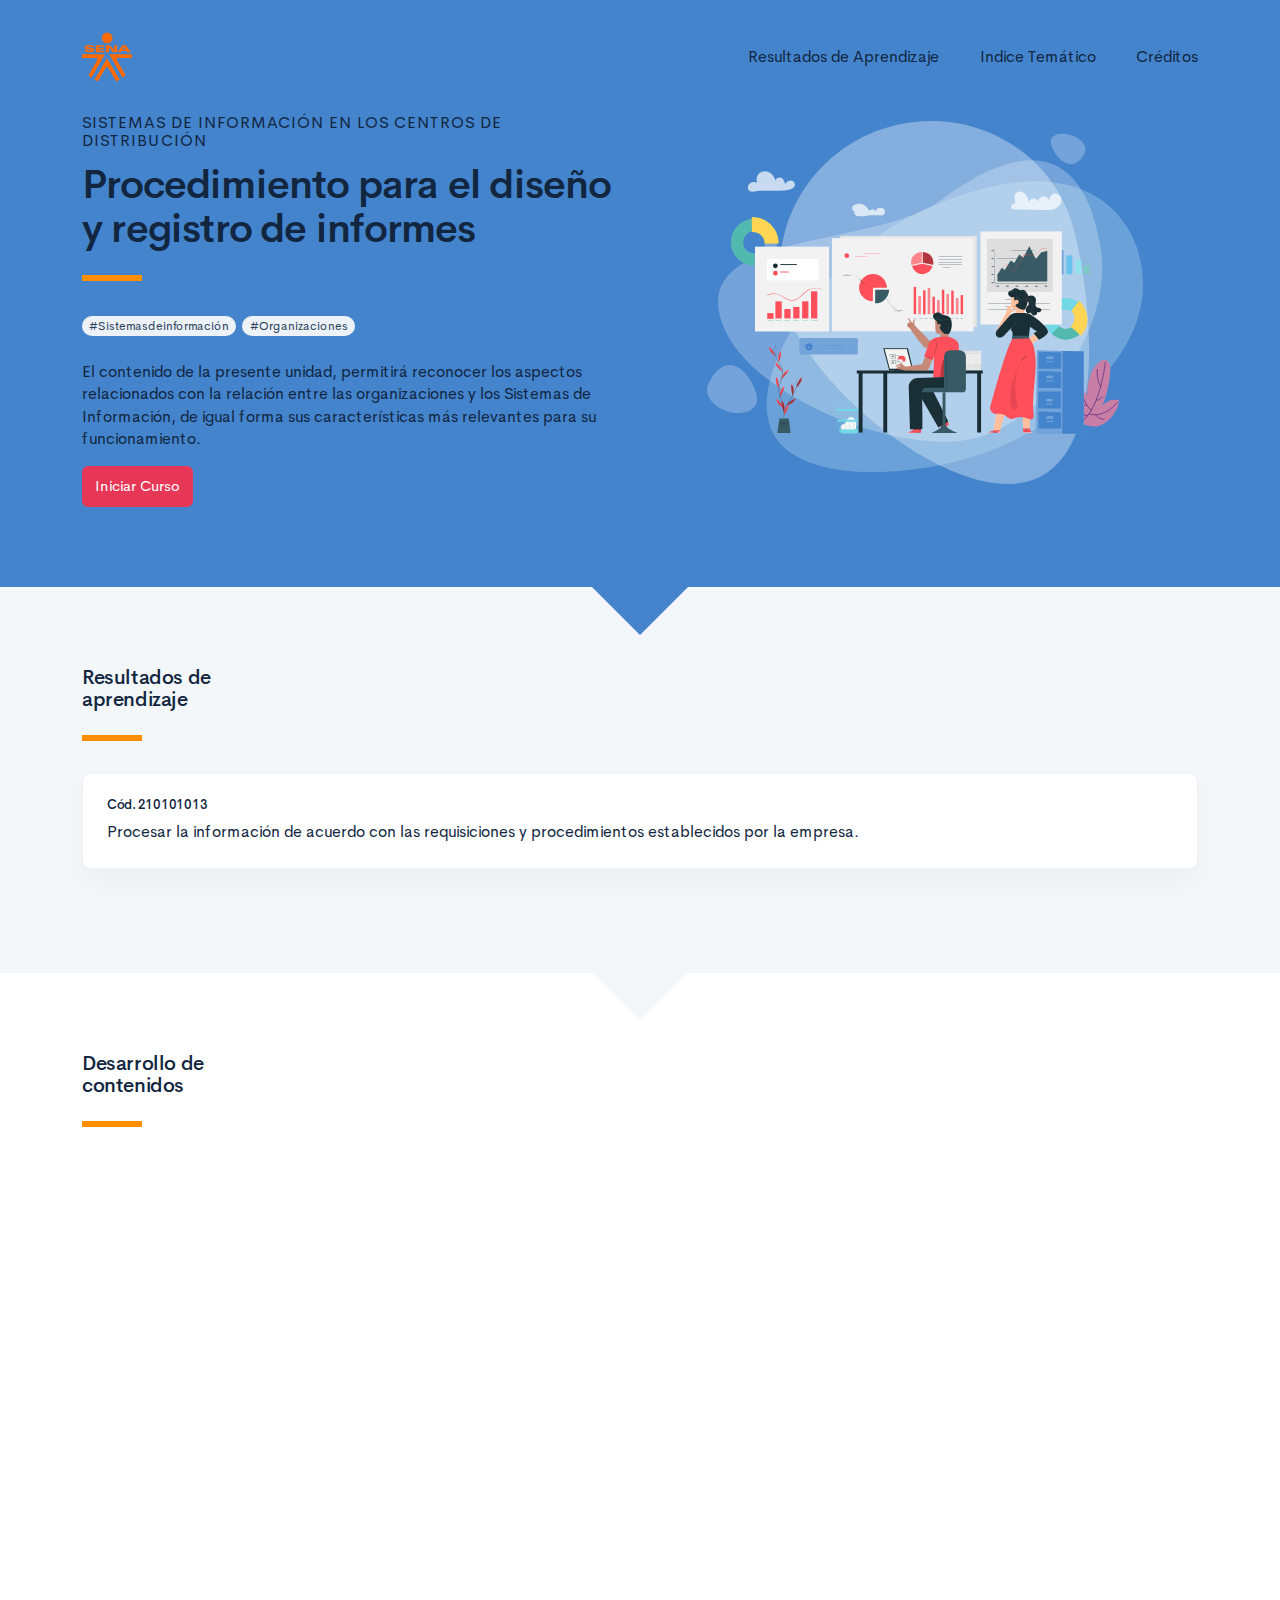
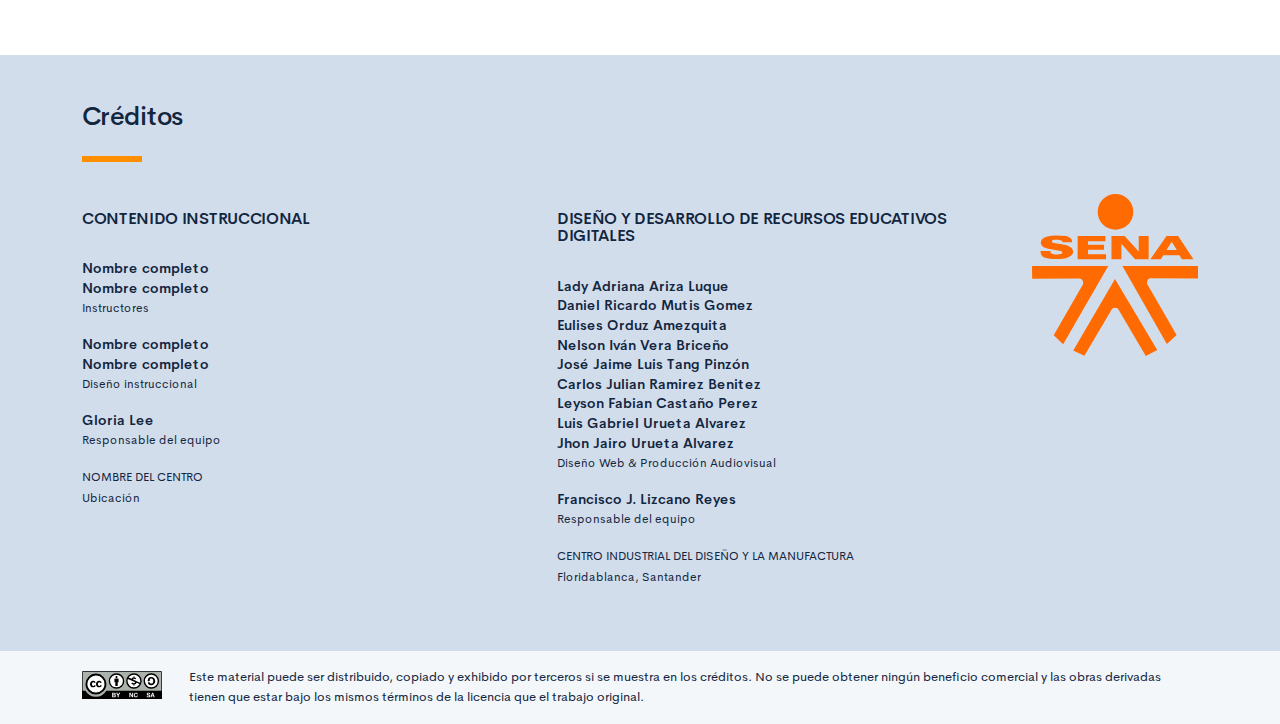
==== public/index.html @ 78086e16 "Integración de recursos y Carga de contenidos" ====
<!DOCTYPE html>
<html lang="es">
    <head>
        <meta charset="UTF-8">
        <meta name="viewport" content="width=device-width, user-scalable=no, initial-scale=1.0, maximum-scale=1.0, minimum-scale=1.0">
        <title>SISTEMAS DE INFORMACIÓN EN LOS CENTROS DE DISTRIBUCIÓN</title>
        <meta meta name="description" content="Descripción del propósito educativo del componente">
        <link rel="icon" type="image/svg+xml" href="assets/images/logos/senaLogo.svg">
        <link rel="stylesheet" href="assets/fonts/feather/feather.css">
        <link rel="stylesheet" href="assets/fonts/fontawesome/css/font-awesome.css">
        <link href="assets/css/fancybox.css" rel="stylesheet">
        <link href="assets/css/animate.css" rel="stylesheet">
        <link rel="stylesheet" href="assets/css/main.css">
    </head>
    <body class="theme-ligth page-header-textura" id="page-home">
        <header class="curso-presentacion page-header" id="CursoPresentacion">
            <div class="container">
                <div class="curso-topbar"><a class="curso-topbar__logo"><svg xmlns="http://www.w3.org/2000/svg" width="168.273" height="164.177" viewBox="0 0 168.273 164.177">
                            <path id="SENA_LOGO" data-name="SENA LOGO" d="M85.349,1a18.09,18.09,0,1,0,18.09,18.09h0A18.1,18.1,0,0,0,85.349,1ZM25.617,42.983a33.722,33.722,0,0,0-9.386,1.024,11.156,11.156,0,0,0-5.12,2.56A5.346,5.346,0,0,0,10.086,52.2c.683,1.707,2.56,2.9,4.608,3.584,4.437,1.536,9.386,1.877,13.994,2.731a5.1,5.1,0,0,1,2.389,1.024,1.369,1.369,0,0,1-.683,2.048,9.146,9.146,0,0,1-5.291.683A8.354,8.354,0,0,1,20.5,61.244a1.962,1.962,0,0,1-.853-2.389H9.233A7.663,7.663,0,0,0,10.6,63.463a7.59,7.59,0,0,0,4.267,2.389A28.541,28.541,0,0,0,23.4,66.876,52.426,52.426,0,0,0,35,66.023a11.043,11.043,0,0,0,5.8-2.9,5.358,5.358,0,0,0-1.365-8.533,21.267,21.267,0,0,0-5.8-2.048c-3.072-.683-5.973-1.024-9.045-1.536a9.114,9.114,0,0,1-3.072-.853,1.226,1.226,0,0,1,0-2.219,9.369,9.369,0,0,1,4.437-.683,10.554,10.554,0,0,1,4.608.853A1.877,1.877,0,0,1,31.59,49.81h9.9a5.669,5.669,0,0,0-1.195-3.584A8.875,8.875,0,0,0,35.515,43.5c-3.584-.341-6.827-.512-9.9-.512Zm21.333.683V67.217H75.792V62.1H57.531V57.489H73.744V52.54H57.531V48.786H75.109v-5.12Zm47.615,0H81.253V67.217H91.322V51.346l13.824,15.872h13.824V43.666H108.9v15.7Zm42.495,0L120.676,67.217h10.581l2.56-4.267H150.2l2.389,4.267h11.776l-15.53-23.551ZM142.35,49.3l5.12,8.533h-10.41ZM.7,74.044l.171,12.8L49,86.673c2.389.512,3.925,2.048,3.413,5.8l-29.7,51.711,9.557,9.045L78.01,74.044Zm91.646,0L137.4,152.89l9.9-8.874L117.433,92.3c-.512-3.584.853-5.291,3.413-5.8l48.127.171V74.044ZM84.837,87.185,42.512,159.546l11.264,5.461,28.159-47.615a4.283,4.283,0,0,1,2.9-1.195,4.681,4.681,0,0,1,3.072,1.195l28.159,47.786,11.605-5.973Z" transform="translate(-0.7 -1)" fill="#FF6B00" />
                        </svg>
                    </a><a class="curso-topbar__menubar collapsed btn-menu-responsive" data-toggle="collapse" href="#curso-topbar__nav" aria-expanded="false"><span></span><span></span><span></span></a>
                    <nav class="curso-topbar__nav collapse show" id="curso-topbar__nav">
                        <ul class="curso-topbar__list">
                            <li class="curso-topbar__item"><a class="curso-topbar__link" href="#ResultadosAprendizaje"><span>Resultados de Aprendizaje</span></a></li>
                            <li class="curso-topbar__item"><a class="curso-topbar__link" href="#IndiceTematico"><span>Indice Temático</span></a></li>
                            <li class="curso-topbar__item"><a class="curso-topbar__link" href="#Creditos"><span>Créditos</span></a></li>
                        </ul>
                    </nav>
                </div>
                <div class="curso-portada">
                    <div class="row align-items-center">
                        <div class="col-12 col-lg-6">
                            <h3 class="curso-subtitulo">SISTEMAS DE INFORMACIÓN EN LOS CENTROS DE DISTRIBUCIÓN</h3>
                            <h1 class="curso-titulo">Procedimiento para el diseño y registro de informes</h1>
                            <div class="brand-line-primary"></div>
                            <div class="keywords"><span class="badge badge-pill badge-light mr-2">#Sistemasdeinformación</span><span class="badge badge-pill badge-light mr-2">#Organizaciones</span></div><br>
                            <p class="curso-descripcion">El contenido de la presente unidad, permitirá reconocer los aspectos relacionados con la relación entre las organizaciones y los Sistemas de Información, de igual forma sus características más relevantes para su funcionamiento.</p><a class="curso-btn-iniciar btn btn-danger" href="main.html"><span>Iniciar Curso</span></a>
                        </div>
                        <div class="col-12 col-lg-6">
                            <div class="d-none d-lg-block">
                                <p class="text-center"><img class="img-fluid" src="assets/images/header/header_media.svg" style="max-width: 80%"></p>
                            </div>
                        </div>
                    </div>
                </div>
            </div>
        </header>
        <section class="curso-resultados section bg-base-light" id="ResultadosAprendizaje">
            <div class="container">
                <h2> Resultados de <br>aprendizaje</h2>
                <div class="brand-line-primary"></div>
                <div class="card resultado-item">
                    <div class="card-body">
                        <h5>Cód. 210101013</h5>
                        <p class="mb-0">Procesar la información de acuerdo con las requisiciones y procedimientos establecidos por la empresa.</p>
                    </div>
                </div>
            </div>
        </section>
        <section class="curso-indice-tematico section" id="IndiceTematico">
            <div class="container">
                <h2>Desarrollo de <br>contenidos</h2>
                <div class="brand-line-primary"></div>
                <div class="row justify-content-center">
                    <div class="col-12 col-sm-10">
                        <div class="card wow flipInX" data-wow-delay=".2s">
                            <div class="card-body">
                                <ul class="list-group list-group-flush list my-n3 nav-temas">
                                    <li class="list-group-item nav-tema-item">
                                        <div class="row align-items-center">
                                            <div class="col-auto">
                                                <div class="avatar avatar-sm"><span class="nav-tema-item__icon avatar-title font-size-lg bg-secondary-soft rounded-circle text-primary font-weight-bold">0</span></div>
                                            </div>
                                            <div class="col ml-n2"><span class="nav-tema-item__titulo"> <a href="main.html#pages/tema-1/">Introducción</a></span></div>
                                            <div class="col-auto"> <a class="btn btn-light nav-tema-item__btn" href="main.html#pages/tema-1/">Ver más</a></div>
                                        </div>
                                    </li>
                                    <li class="list-group-item nav-tema-item">
                                        <div class="row align-items-center">
                                            <div class="col-auto">
                                                <div class="avatar avatar-sm"><span class="nav-tema-item__icon avatar-title font-size-lg bg-secondary-soft rounded-circle text-primary font-weight-bold">1</span></div>
                                            </div>
                                            <div class="col ml-n2"><span class="nav-tema-item__titulo"> <a href="main.html#page/tipos/">Tipos de Informe en las organizaciones.</a></span></div>
                                            <div class="col-auto"> <a class="btn btn-light nav-tema-item__btn" href="main.html#page/tipos/">Ver más</a></div>
                                        </div>
                                    </li>
                                    <li class="list-group-item nav-tema-item">
                                        <div class="row align-items-center">
                                            <div class="col-auto">
                                                <div class="avatar avatar-sm"><span class="nav-tema-item__icon avatar-title font-size-lg bg-secondary-soft rounded-circle text-primary font-weight-bold">2</span></div>
                                            </div>
                                            <div class="col ml-n2"><span class="nav-tema-item__titulo"> <a href="main.html#page/estructura/">Estructura de un informe.</a></span></div>
                                            <div class="col-auto"> <a class="btn btn-light nav-tema-item__btn" href="main.html#page/estructura/">Ver más</a></div>
                                        </div>
                                    </li>
                                    <li class="list-group-item nav-tema-item">
                                        <div class="row align-items-center">
                                            <div class="col-auto">
                                                <div class="avatar avatar-sm"><span class="nav-tema-item__icon avatar-title font-size-lg bg-secondary-soft rounded-circle text-primary font-weight-bold">3</span></div>
                                            </div>
                                            <div class="col ml-n2"><span class="nav-tema-item__titulo"> <a href="main.html#page/definicion/">Definición de un informe Técnico.</a></span></div>
                                            <div class="col-auto"> <a class="btn btn-light nav-tema-item__btn" href="main.html#page/definicion/">Ver más</a></div>
                                        </div>
                                    </li>
                                    <li class="list-group-item nav-tema-item">
                                        <div class="row align-items-center">
                                            <div class="col-auto">
                                                <div class="avatar avatar-sm"><span class="nav-tema-item__icon avatar-title font-size-lg bg-secondary-soft rounded-circle text-primary font-weight-bold">4</span></div>
                                            </div>
                                            <div class="col ml-n2"><span class="nav-tema-item__titulo"> <a href="main.html#page/registro/">Registro de datos.</a></span></div>
                                            <div class="col-auto"> <a class="btn btn-light nav-tema-item__btn" href="main.html#page/registro/">Ver más</a></div>
                                        </div>
                                    </li>
                                </ul>
                            </div>
                        </div>
                    </div>
                </div>
            </div>
        </section>
        <footer class="footer" id="Creditos">
            <div class="container">
                <h1>Créditos </h1>
                <div class="brand-line-primary"></div>
                <div class="row">
                    <div class="col-12 col-md-5">
                        <h3 class="footer-subtitulo">Contenido Instruccional</h3>
                        <p class="footer-texto"><strong>Nombre completo </strong><br />
                            <strong>Nombre completo </strong><br /> <span class="text-small">Instructores<br /></span></p>
                        <p class="footer-texto"><strong>Nombre completo </strong><br />
                            <strong>Nombre completo </strong><br /> <span class="text-small">Diseño instruccional<br /></span></p>
                        <p class="footer-texto"><strong>Gloria Lee </strong><br /> <span class="text-small">Responsable del equipo<br /></span></p>
                        <p class="footer-texto"><span class="text-small text-uppercase">Nombre del Centro </span><br /><span class="text-small">Ubicación</span></p>
                    </div>
                    <div class="col-12 col-md-5">
                        <h3 class="footer-subtitulo">Diseño y desarrollo de recursos educativos digitales</h3>
                        <p class="footer-texto"><strong>Lady Adriana Ariza Luque </strong><br />
                            <strong>Daniel Ricardo Mutis Gomez </strong><br />
                            <strong>Eulises Orduz Amezquita </strong><br />
                            <strong>Nelson Iván Vera Briceño</strong><br />
                            <strong>José Jaime Luis Tang Pinzón</strong><br />
                            <strong>Carlos Julian Ramirez Benitez</strong><br />
                            <strong>Leyson Fabian Castaño Perez</strong><br />
                            <strong>Luis Gabriel Urueta Alvarez</strong><br />
                            <strong>Jhon Jairo Urueta Alvarez</strong><br /> <span class="text-small">Diseño Web & Producción Audiovisual<br /></span></p>
                        <p class="footer-texto"><strong>Francisco J. Lizcano Reyes </strong><br /> <span class="text-small">Responsable del equipo<br /></span></p>
                        <p class="footer-texto"><span class="text-small text-uppercase">CENTRO INDUSTRIAL DEL DISEÑO Y LA MANUFACTURA </span><br /><span class="text-small">Floridablanca, Santander </span></p>
                    </div>
                    <div class="col-12 col-md-2">
                        <div class="d-flex flex-column justify-content-center"><img src="assets/images/logos/senaLogo.svg" /></div>
                    </div>
                </div>
            </div>
        </footer>
        <section id="cc">
            <div class="container">
                <div class="d-flex flex-column flex-sm-row"><span class="pr-3"><i class="icon cc"></i></span><span>Este material puede ser distribuido, copiado y exhibido por terceros si se muestra en los créditos. No se puede obtener ningún beneficio comercial y las obras derivadas tienen que estar bajo los mismos términos de la licencia que el trabajo original.</span></div>
            </div>
        </section>
        <script src="assets/js/vendor.js"></script>
        <script src="assets/js/global.js"> </script>
        <script src="assets/js/pages.js"></script>
    </body>
</html>
---- public/assets/fonts/feather/feather.css ----
@font-face {
  font-family: 'Feather';
  src:
    url('fonts/Feather.ttf?sdxovp') format('truetype'),
    url('fonts/Feather.woff?sdxovp') format('woff'),
    url('fonts/Feather.svg?sdxovp#Feather') format('svg');
  font-weight: normal;
  font-style: normal;
}

.fe {
  /* use !important to prevent issues with browser extensions that change fonts */
  font-family: 'Feather' !important;
  speak: none;
  font-style: normal;
  font-weight: normal;
  font-variant: normal;
  text-transform: none;
  line-height: 1;

  /* Better Font Rendering =========== */
  -webkit-font-smoothing: antialiased;
  -moz-osx-font-smoothing: grayscale;
}

.fe-activity:before {
  content: "\e900";
}
.fe-airplay:before {
  content: "\e901";
}
.fe-alert-circle:before {
  content: "\e902";
}
.fe-alert-octagon:before {
  content: "\e903";
}
.fe-alert-triangle:before {
  content: "\e904";
}
.fe-align-center:before {
  content: "\e905";
}
.fe-align-justify:before {
  content: "\e906";
}
.fe-align-left:before {
  content: "\e907";
}
.fe-align-right:before {
  content: "\e908";
}
.fe-anchor:before {
  content: "\e909";
}
.fe-aperture:before {
  content: "\e90a";
}
.fe-archive:before {
  content: "\e90b";
}
.fe-arrow-down:before {
  content: "\e90c";
}
.fe-arrow-down-circle:before {
  content: "\e90d";
}
.fe-arrow-down-left:before {
  content: "\e90e";
}
.fe-arrow-down-right:before {
  content: "\e90f";
}
.fe-arrow-left:before {
  content: "\e910";
}
.fe-arrow-left-circle:before {
  content: "\e911";
}
.fe-arrow-right:before {
  content: "\e912";
}
.fe-arrow-right-circle:before {
  content: "\e913";
}
.fe-arrow-up:before {
  content: "\e914";
}
.fe-arrow-up-circle:before {
  content: "\e915";
}
.fe-arrow-up-left:before {
  content: "\e916";
}
.fe-arrow-up-right:before {
  content: "\e917";
}
.fe-at-sign:before {
  content: "\e918";
}
.fe-award:before {
  content: "\e919";
}
.fe-bar-chart:before {
  content: "\e91a";
}
.fe-bar-chart-2:before {
  content: "\e91b";
}
.fe-battery:before {
  content: "\e91c";
}
.fe-battery-charging:before {
  content: "\e91d";
}
.fe-bell:before {
  content: "\e91e";
}
.fe-bell-off:before {
  content: "\e91f";
}
.fe-bluetooth:before {
  content: "\e920";
}
.fe-bold:before {
  content: "\e921";
}
.fe-book:before {
  content: "\e922";
}
.fe-book-open:before {
  content: "\e923";
}
.fe-bookmark:before {
  content: "\e924";
}
.fe-box:before {
  content: "\e925";
}
.fe-briefcase:before {
  content: "\e926";
}
.fe-calendar:before {
  content: "\e927";
}
.fe-camera:before {
  content: "\e928";
}
.fe-camera-off:before {
  content: "\e929";
}
.fe-cast:before {
  content: "\e92a";
}
.fe-check:before {
  content: "\e92b";
}
.fe-check-circle:before {
  content: "\e92c";
}
.fe-check-square:before {
  content: "\e92d";
}
.fe-chevron-down:before {
  content: "\e92e";
}
.fe-chevron-left:before {
  content: "\e92f";
}
.fe-chevron-right:before {
  content: "\e930";
}
.fe-chevron-up:before {
  content: "\e931";
}
.fe-chevrons-down:before {
  content: "\e932";
}
.fe-chevrons-left:before {
  content: "\e933";
}
.fe-chevrons-right:before {
  content: "\e934";
}
.fe-chevrons-up:before {
  content: "\e935";
}
.fe-chrome:before {
  content: "\e936";
}
.fe-circle:before {
  content: "\e937";
}
.fe-clipboard:before {
  content: "\e938";
}
.fe-clock:before {
  content: "\e939";
}
.fe-cloud:before {
  content: "\e93a";
}
.fe-cloud-drizzle:before {
  content: "\e93b";
}
.fe-cloud-lightning:before {
  content: "\e93c";
}
.fe-cloud-off:before {
  content: "\e93d";
}
.fe-cloud-rain:before {
  content: "\e93e";
}
.fe-cloud-snow:before {
  content: "\e93f";
}
.fe-code:before {
  content: "\e940";
}
.fe-codepen:before {
  content: "\e941";
}
.fe-command:before {
  content: "\e942";
}
.fe-compass:before {
  content: "\e943";
}
.fe-copy:before {
  content: "\e944";
}
.fe-corner-down-left:before {
  content: "\e945";
}
.fe-corner-down-right:before {
  content: "\e946";
}
.fe-corner-left-down:before {
  content: "\e947";
}
.fe-corner-left-up:before {
  content: "\e948";
}
.fe-corner-right-down:before {
  content: "\e949";
}
.fe-corner-right-up:before {
  content: "\e94a";
}
.fe-corner-up-left:before {
  content: "\e94b";
}
.fe-corner-up-right:before {
  content: "\e94c";
}
.fe-cpu:before {
  content: "\e94d";
}
.fe-credit-card:before {
  content: "\e94e";
}
.fe-crop:before {
  content: "\e94f";
}
.fe-crosshair:before {
  content: "\e950";
}
.fe-database:before {
  content: "\e951";
}
.fe-delete:before {
  content: "\e952";
}
.fe-disc:before {
  content: "\e953";
}
.fe-dollar-sign:before {
  content: "\e954";
}
.fe-download:before {
  content: "\e955";
}
.fe-download-cloud:before {
  content: "\e956";
}
.fe-droplet:before {
  content: "\e957";
}
.fe-edit:before {
  content: "\e958";
}
.fe-edit-2:before {
  content: "\e959";
}
.fe-edit-3:before {
  content: "\e95a";
}
.fe-external-link:before {
  content: "\e95b";
}
.fe-eye:before {
  content: "\e95c";
}
.fe-eye-off:before {
  content: "\e95d";
}
.fe-facebook:before {
  content: "\e95e";
}
.fe-fast-forward:before {
  content: "\e95f";
}
.fe-feather:before {
  content: "\e960";
}
.fe-file:before {
  content: "\e961";
}
.fe-file-minus:before {
  content: "\e962";
}
.fe-file-plus:before {
  content: "\e963";
}
.fe-file-text:before {
  content: "\e964";
}
.fe-film:before {
  content: "\e965";
}
.fe-filter:before {
  content: "\e966";
}
.fe-flag:before {
  content: "\e967";
}
.fe-folder:before {
  content: "\e968";
}
.fe-folder-minus:before {
  content: "\e969";
}
.fe-folder-plus:before {
  content: "\e96a";
}
.fe-gift:before {
  content: "\e96b";
}
.fe-git-branch:before {
  content: "\e96c";
}
.fe-git-commit:before {
  content: "\e96d";
}
.fe-git-merge:before {
  content: "\e96e";
}
.fe-git-pull-request:before {
  content: "\e96f";
}
.fe-github:before {
  content: "\e970";
}
.fe-gitlab:before {
  content: "\e971";
}
.fe-globe:before {
  content: "\e972";
}
.fe-grid:before {
  content: "\e973";
}
.fe-hard-drive:before {
  content: "\e974";
}
.fe-hash:before {
  content: "\e975";
}
.fe-headphones:before {
  content: "\e976";
}
.fe-heart:before {
  content: "\e977";
}
.fe-help-circle:before {
  content: "\e978";
}
.fe-home:before {
  content: "\e979";
}
.fe-image:before {
  content: "\e97a";
}
.fe-inbox:before {
  content: "\e97b";
}
.fe-info:before {
  content: "\e97c";
}
.fe-instagram:before {
  content: "\e97d";
}
.fe-italic:before {
  content: "\e97e";
}
.fe-layers:before {
  content: "\e97f";
}
.fe-layout:before {
  content: "\e980";
}
.fe-life-buoy:before {
  content: "\e981";
}
.fe-link:before {
  content: "\e982";
}
.fe-link-2:before {
  content: "\e983";
}
.fe-linkedin:before {
  content: "\e984";
}
.fe-list:before {
  content: "\e985";
}
.fe-loader:before {
  content: "\e986";
}
.fe-lock:before {
  content: "\e987";
}
.fe-log-in:before {
  content: "\e988";
}
.fe-log-out:before {
  content: "\e989";
}
.fe-mail:before {
  content: "\e98a";
}
.fe-map:before {
  content: "\e98b";
}
.fe-map-pin:before {
  content: "\e98c";
}
.fe-maximize:before {
  content: "\e98d";
}
.fe-maximize-2:before {
  content: "\e98e";
}
.fe-menu:before {
  content: "\e98f";
}
.fe-message-circle:before {
  content: "\e990";
}
.fe-message-square:before {
  content: "\e991";
}
.fe-mic:before {
  content: "\e992";
}
.fe-mic-off:before {
  content: "\e993";
}
.fe-minimize:before {
  content: "\e994";
}
.fe-minimize-2:before {
  content: "\e995";
}
.fe-minus:before {
  content: "\e996";
}
.fe-minus-circle:before {
  content: "\e997";
}
.fe-minus-square:before {
  content: "\e998";
}
.fe-monitor:before {
  content: "\e999";
}
.fe-moon:before {
  content: "\e99a";
}
.fe-more-horizontal:before {
  content: "\e99b";
}
.fe-more-vertical:before {
  content: "\e99c";
}
.fe-move:before {
  content: "\e99d";
}
.fe-music:before {
  content: "\e99e";
}
.fe-navigation:before {
  content: "\e99f";
}
.fe-navigation-2:before {
  content: "\e9a0";
}
.fe-octagon:before {
  content: "\e9a1";
}
.fe-package:before {
  content: "\e9a2";
}
.fe-paperclip:before {
  content: "\e9a3";
}
.fe-pause:before {
  content: "\e9a4";
}
.fe-pause-circle:before {
  content: "\e9a5";
}
.fe-percent:before {
  content: "\e9a6";
}
.fe-phone:before {
  content: "\e9a7";
}
.fe-phone-call:before {
  content: "\e9a8";
}
.fe-phone-forwarded:before {
  content: "\e9a9";
}
.fe-phone-incoming:before {
  content: "\e9aa";
}
.fe-phone-missed:before {
  content: "\e9ab";
}
.fe-phone-off:before {
  content: "\e9ac";
}
.fe-phone-outgoing:before {
  content: "\e9ad";
}
.fe-pie-chart:before {
  content: "\e9ae";
}
.fe-play:before {
  content: "\e9af";
}
.fe-play-circle:before {
  content: "\e9b0";
}
.fe-plus:before {
  content: "\e9b1";
}
.fe-plus-circle:before {
  content: "\e9b2";
}
.fe-plus-square:before {
  content: "\e9b3";
}
.fe-pocket:before {
  content: "\e9b4";
}
.fe-power:before {
  content: "\e9b5";
}
.fe-printer:before {
  content: "\e9b6";
}
.fe-radio:before {
  content: "\e9b7";
}
.fe-refresh-ccw:before {
  content: "\e9b8";
}
.fe-refresh-cw:before {
  content: "\e9b9";
}
.fe-repeat:before {
  content: "\e9ba";
}
.fe-rewind:before {
  content: "\e9bb";
}
.fe-rotate-ccw:before {
  content: "\e9bc";
}
.fe-rotate-cw:before {
  content: "\e9bd";
}
.fe-rss:before {
  content: "\e9be";
}
.fe-save:before {
  content: "\e9bf";
}
.fe-scissors:before {
  content: "\e9c0";
}
.fe-search:before {
  content: "\e9c1";
}
.fe-send:before {
  content: "\e9c2";
}
.fe-server:before {
  content: "\e9c3";
}
.fe-settings:before {
  content: "\e9c4";
}
.fe-share:before {
  content: "\e9c5";
}
.fe-share-2:before {
  content: "\e9c6";
}
.fe-shield:before {
  content: "\e9c7";
}
.fe-shield-off:before {
  content: "\e9c8";
}
.fe-shopping-bag:before {
  content: "\e9c9";
}
.fe-shopping-cart:before {
  content: "\e9ca";
}
.fe-shuffle:before {
  content: "\e9cb";
}
.fe-sidebar:before {
  content: "\e9cc";
}
.fe-skip-back:before {
  content: "\e9cd";
}
.fe-skip-forward:before {
  content: "\e9ce";
}
.fe-slack:before {
  content: "\e9cf";
}
.fe-slash:before {
  content: "\e9d0";
}
.fe-sliders:before {
  content: "\e9d1";
}
.fe-smartphone:before {
  content: "\e9d2";
}
.fe-speaker:before {
  content: "\e9d3";
}
.fe-square:before {
  content: "\e9d4";
}
.fe-star:before {
  content: "\e9d5";
}
.fe-stop-circle:before {
  content: "\e9d6";
}
.fe-sun:before {
  content: "\e9d7";
}
.fe-sunrise:before {
  content: "\e9d8";
}
.fe-sunset:before {
  content: "\e9d9";
}
.fe-tablet:before {
  content: "\e9da";
}
.fe-tag:before {
  content: "\e9db";
}
.fe-target:before {
  content: "\e9dc";
}
.fe-terminal:before {
  content: "\e9dd";
}
.fe-thermometer:before {
  content: "\e9de";
}
.fe-thumbs-down:before {
  content: "\e9df";
}
.fe-thumbs-up:before {
  content: "\e9e0";
}
.fe-toggle-left:before {
  content: "\e9e1";
}
.fe-toggle-right:before {
  content: "\e9e2";
}
.fe-trash:before {
  content: "\e9e3";
}
.fe-trash-2:before {
  content: "\e9e4";
}
.fe-trending-down:before {
  content: "\e9e5";
}
.fe-trending-up:before {
  content: "\e9e6";
}
.fe-triangle:before {
  content: "\e9e7";
}
.fe-truck:before {
  content: "\e9e8";
}
.fe-tv:before {
  content: "\e9e9";
}
.fe-twitter:before {
  content: "\e9ea";
}
.fe-type:before {
  content: "\e9eb";
}
.fe-umbrella:before {
  content: "\e9ec";
}
.fe-underline:before {
  content: "\e9ed";
}
.fe-unlock:before {
  content: "\e9ee";
}
.fe-upload:before {
  content: "\e9ef";
}
.fe-upload-cloud:before {
  content: "\e9f0";
}
.fe-user:before {
  content: "\e9f1";
}
.fe-user-check:before {
  content: "\e9f2";
}
.fe-user-minus:before {
  content: "\e9f3";
}
.fe-user-plus:before {
  content: "\e9f4";
}
.fe-user-x:before {
  content: "\e9f5";
}
.fe-users:before {
  content: "\e9f6";
}
.fe-video:before {
  content: "\e9f7";
}
.fe-video-off:before {
  content: "\e9f8";
}
.fe-voicemail:before {
  content: "\e9f9";
}
.fe-volume:before {
  content: "\e9fa";
}
.fe-volume-1:before {
  content: "\e9fb";
}
.fe-volume-2:before {
  content: "\e9fc";
}
.fe-volume-x:before {
  content: "\e9fd";
}
.fe-watch:before {
  content: "\e9fe";
}
.fe-wifi:before {
  content: "\e9ff";
}
.fe-wifi-off:before {
  content: "\ea00";
}
.fe-wind:before {
  content: "\ea01";
}
.fe-x:before {
  content: "\ea02";
}
.fe-x-circle:before {
  content: "\ea03";
}
.fe-x-square:before {
  content: "\ea04";
}
.fe-youtube:before {
  content: "\ea05";
}
.fe-zap:before {
  content: "\ea06";
}
.fe-zap-off:before {
  content: "\ea07";
}
.fe-zoom-in:before {
  content: "\ea08";
}
.fe-zoom-out:before {
  content: "\ea09";
}
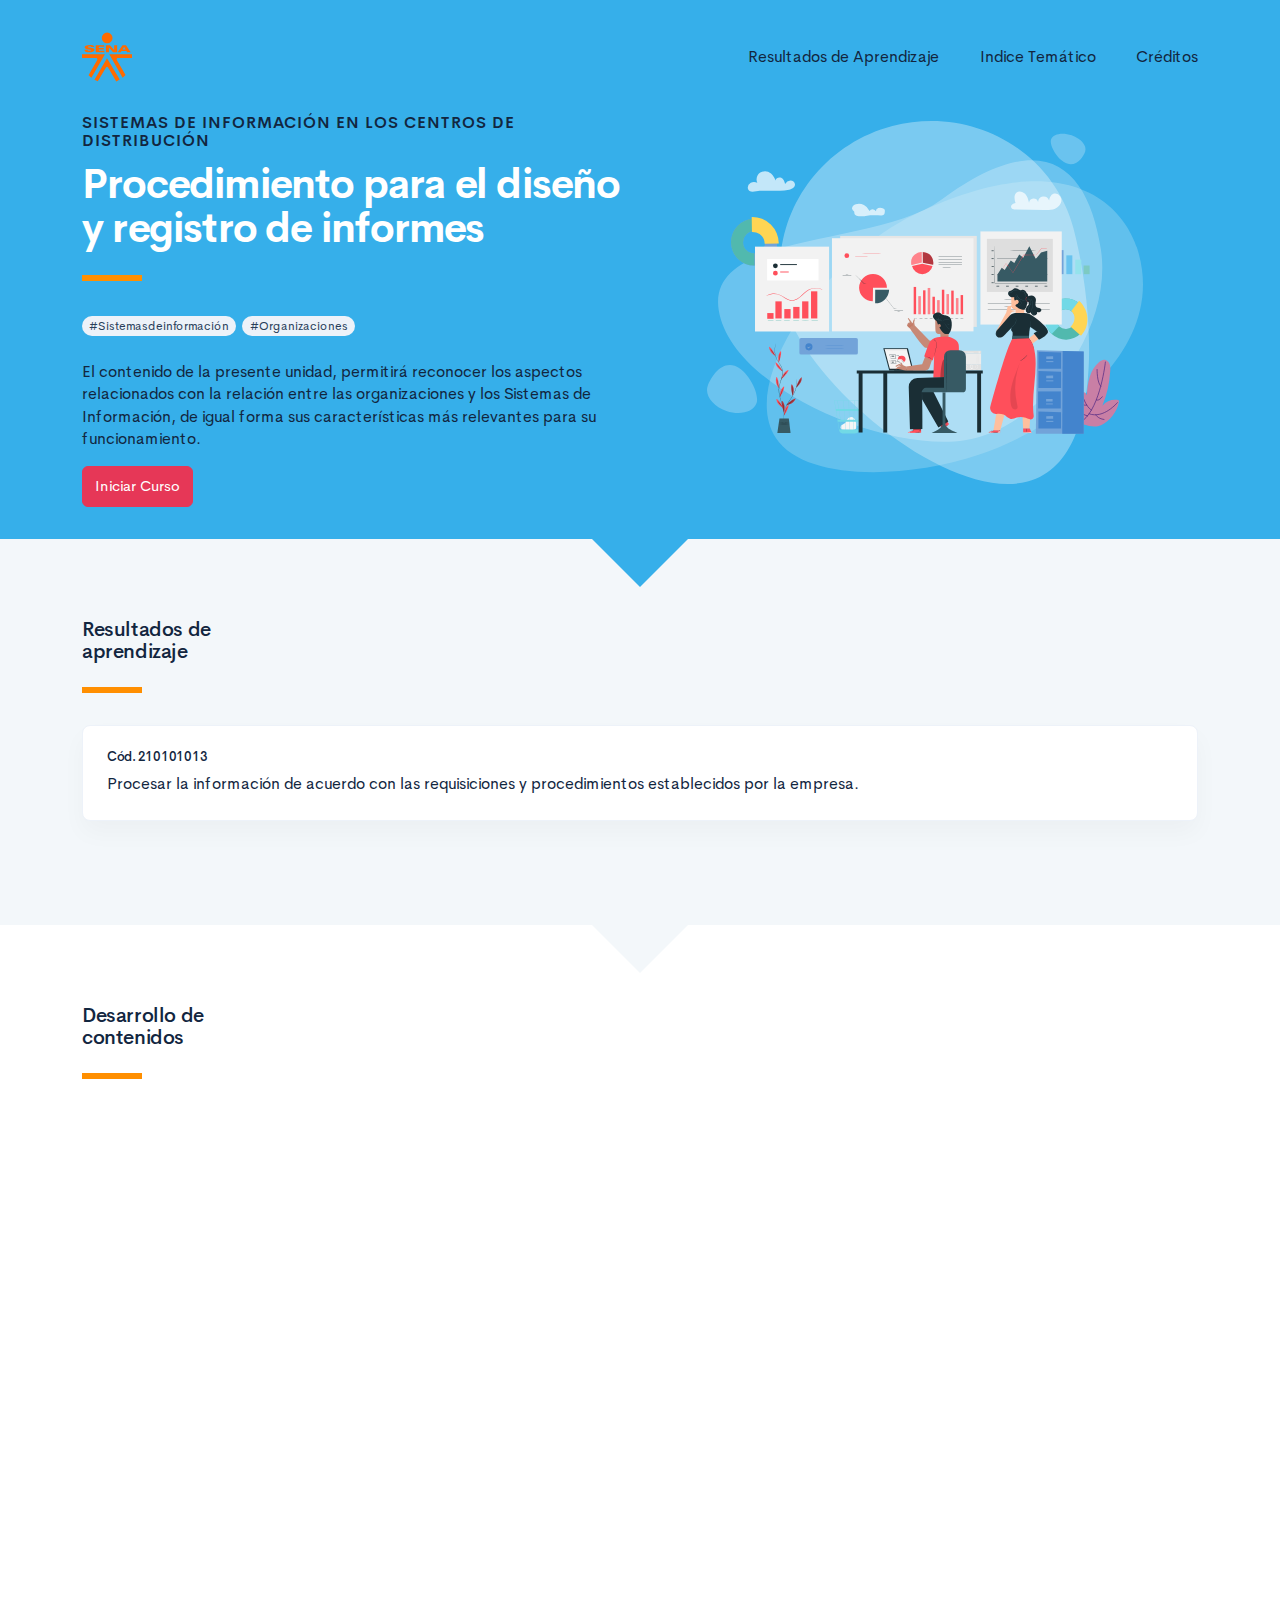
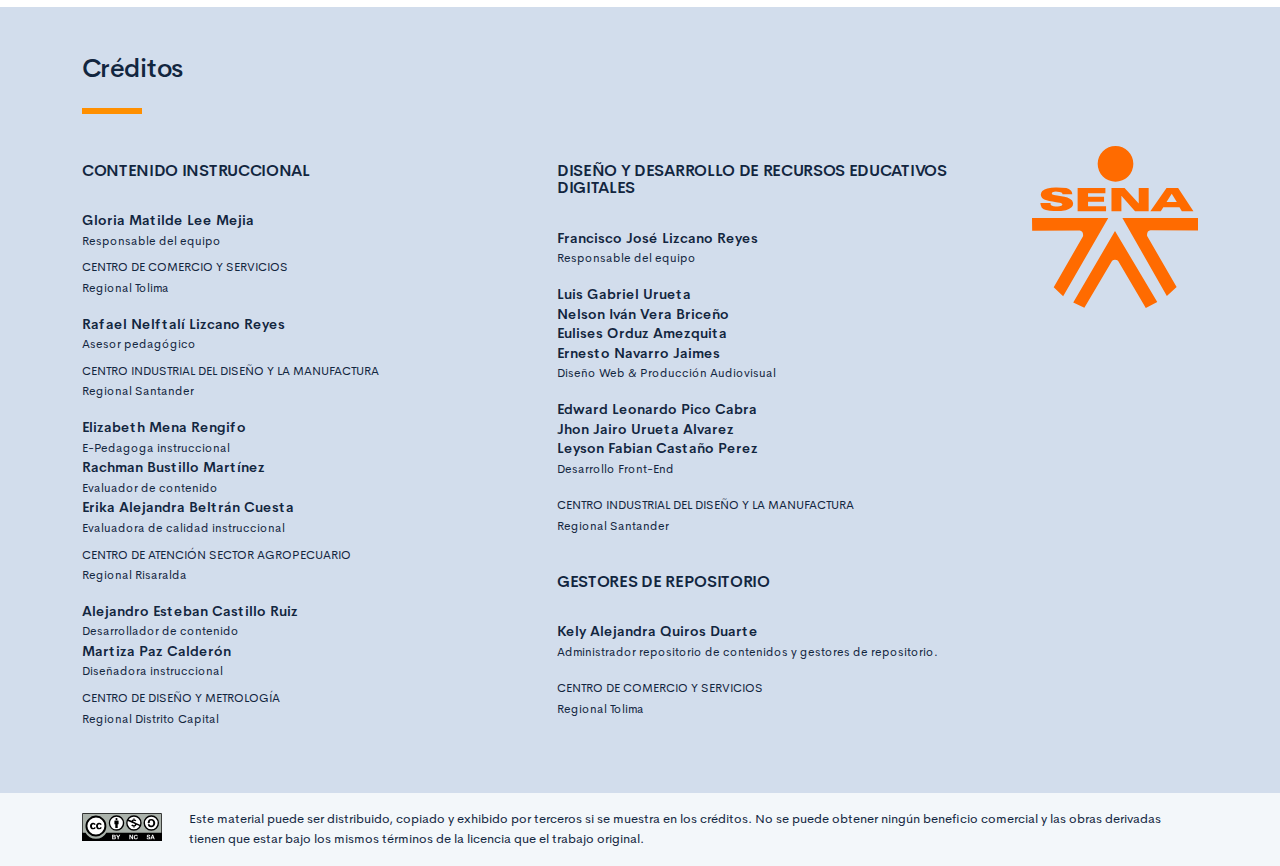
==== commit 27b810d7: "Corecciones 1" ====
--- a/public/index.html
+++ b/public/index.html
@@ -69,7 +69,7 @@
                                     <li class="list-group-item nav-tema-item">
                                         <div class="row align-items-center">
                                             <div class="col-auto">
-                                                <div class="avatar avatar-sm"><span class="nav-tema-item__icon avatar-title font-size-lg bg-secondary-soft rounded-circle text-primary font-weight-bold">0</span></div>
+                                                <div class="avatar avatar-sm"><span class="nav-tema-item__icon avatar-title font-size-lg bg-secondary-soft rounded-circle text-primary font-weight-bold"> <i class="fa fa-play"></i></span></div>
                                             </div>
                                             <div class="col ml-n2"><span class="nav-tema-item__titulo"> <a href="main.html#pages/tema-1/">Introducción</a></span></div>
                                             <div class="col-auto"> <a class="btn btn-light nav-tema-item__btn" href="main.html#pages/tema-1/">Ver más</a></div>
@@ -125,26 +125,29 @@
                 <div class="row">
                     <div class="col-12 col-md-5">
                         <h3 class="footer-subtitulo">Contenido Instruccional</h3>
-                        <p class="footer-texto"><strong>Nombre completo </strong><br />
-                            <strong>Nombre completo </strong><br /> <span class="text-small">Instructores<br /></span></p>
-                        <p class="footer-texto"><strong>Nombre completo </strong><br />
-                            <strong>Nombre completo </strong><br /> <span class="text-small">Diseño instruccional<br /></span></p>
-                        <p class="footer-texto"><strong>Gloria Lee </strong><br /> <span class="text-small">Responsable del equipo<br /></span></p>
-                        <p class="footer-texto"><span class="text-small text-uppercase">Nombre del Centro </span><br /><span class="text-small">Ubicación</span></p>
+                        <p class="footer-texto mb-2"><strong>Gloria Matilde Lee Mejia </strong><br /> <span class="text-small">Responsable del equipo</span></p>
+                        <p class="footer-texto"><span class="text-small text-uppercase">Centro de Comercio y Servicios</span><br /><span class="text-small">Regional Tolima</span></p>
+                        <p class="footer-texto mb-2"><strong>Rafael Nelftalí Lizcano Reyes</strong><br /> <span class="text-small">Asesor pedagógico<br /></span></p>
+                        <p class="footer-texto"><span class="text-small text-uppercase">CENTRO INDUSTRIAL DEL DISEÑO Y LA MANUFACTURA </span><br /><span class="text-small">Regional Santander </span></p>
+                        <p class="footer-texto mb-2"><strong>Elizabeth Mena Rengifo</strong><br /> <span class="text-small">E-Pedagoga instruccional<br /></span><strong>Rachman Bustillo Martínez</strong><br /><span class="text-small">Evaluador de contenido<br /></span><strong>Erika Alejandra Beltrán Cuesta</strong><br /> <span class="text-small">Evaluadora de calidad instruccional<br /></span></p>
+                        <p class="footer-texto"><span class="text-small text-uppercase">Centro de Atención Sector Agropecuario</span><br /><span class="text-small">Regional Risaralda</span></p>
+                        <p class="footer-texto mb-2"><strong>Alejandro Esteban Castillo Ruiz</strong><br /> <span class="text-small">Desarrollador de contenido<br /></span><strong>Martiza Paz Calderón</strong><br /><span class="text-small">Diseñadora instruccional<br /></span></p>
+                        <p class="footer-texto"><span class="text-small text-uppercase">Centro de Diseño y Metrología</span><br /><span class="text-small">Regional Distrito Capital</span></p>
                     </div>
                     <div class="col-12 col-md-5">
                         <h3 class="footer-subtitulo">Diseño y desarrollo de recursos educativos digitales</h3>
-                        <p class="footer-texto"><strong>Lady Adriana Ariza Luque </strong><br />
-                            <strong>Daniel Ricardo Mutis Gomez </strong><br />
-                            <strong>Eulises Orduz Amezquita </strong><br />
+                        <p class="footer-texto"><strong>Francisco José Lizcano Reyes </strong><br /> <span class="text-small">Responsable del equipo<br /></span></p>
+                        <p class="footer-texto"><strong>Luis Gabriel Urueta</strong><br />
                             <strong>Nelson Iván Vera Briceño</strong><br />
-                            <strong>José Jaime Luis Tang Pinzón</strong><br />
-                            <strong>Carlos Julian Ramirez Benitez</strong><br />
-                            <strong>Leyson Fabian Castaño Perez</strong><br />
-                            <strong>Luis Gabriel Urueta Alvarez</strong><br />
-                            <strong>Jhon Jairo Urueta Alvarez</strong><br /> <span class="text-small">Diseño Web & Producción Audiovisual<br /></span></p>
-                        <p class="footer-texto"><strong>Francisco J. Lizcano Reyes </strong><br /> <span class="text-small">Responsable del equipo<br /></span></p>
-                        <p class="footer-texto"><span class="text-small text-uppercase">CENTRO INDUSTRIAL DEL DISEÑO Y LA MANUFACTURA </span><br /><span class="text-small">Floridablanca, Santander </span></p>
+                            <strong>Eulises Orduz Amezquita</strong><br />
+                            <strong>Ernesto Navarro Jaimes</strong><br /> <span class="text-small">Diseño Web & Producción Audiovisual<br /></span></p>
+                        <p class="footer-texto"><strong>Edward Leonardo Pico Cabra</strong><br />
+                            <strong>Jhon Jairo Urueta Alvarez</strong><br />
+                            <strong>Leyson Fabian Castaño Perez</strong><br /> <span class="text-small">Desarrollo Front-End<br /></span></p>
+                        <p class="footer-texto"><span class="text-small text-uppercase">CENTRO INDUSTRIAL DEL DISEÑO Y LA MANUFACTURA </span><br /><span class="text-small">Regional Santander </span></p>
+                        <h3 class="footer-subtitulo mt-5">Gestores de repositorio</h3>
+                        <p class="footer-texto"><strong>Kely Alejandra Quiros Duarte </strong><br /> <span class="text-small">Administrador repositorio de contenidos y gestores de repositorio.<br /></span></p>
+                        <p class="footer-texto"><span class="text-small text-uppercase">Centro de comercio y servicios </span><br /><span class="text-small">Regional Tolima</span></p>
                     </div>
                     <div class="col-12 col-md-2">
                         <div class="d-flex flex-column justify-content-center"><img src="assets/images/logos/senaLogo.svg" /></div>
--- a/public/assets/css/main.css
+++ b/public/assets/css/main.css
@@ -3,6 +3,6 @@
  * Copyright 2011-2019 The Bootstrap Authors
  * Copyright 2011-2019 Twitter, Inc.
  * Licensed under MIT (https://github.com/twbs/bootstrap/blob/master/LICENSE)
- */:root{--blue: #2C7BE5;--indigo: #727cf5;--purple: #6b5eae;--pink: #ff679b;--red: #E63757;--orange: #fd7e14;--yellow: #F6C343;--green: #00D97E;--teal: #02a8b5;--cyan: #39afd1;--white: #fff;--gray: #95AAC9;--gray-dark: #3B506C;--primary: #12263F;--secondary: #6E84A3;--success: #00D97E;--info: #39afd1;--warning: #F6C343;--danger: #E63757;--light: #EDF2F9;--dark: #000;--white: #fff;--breakpoint-xs: 0;--breakpoint-sm: 576px;--breakpoint-md: 768px;--breakpoint-lg: 992px;--breakpoint-xl: 1200px;--font-family-sans-serif: "Cerebri Sans", sans-serif;--font-family-monospace: "Courier New", monospace}*,*::before,*::after{box-sizing:border-box}html{font-family:sans-serif;line-height:1.15;-webkit-text-size-adjust:100%;-webkit-tap-highlight-color:rgba(0,0,0,0)}article,aside,figcaption,figure,footer,header,hgroup,main,nav,section{display:block}body{margin:0;font-family:"Cerebri Sans",sans-serif;font-size:.9375rem;font-weight:400;line-height:1.5;color:#12263F;text-align:left;background-color:#F3F7FA}[tabindex="-1"]:focus:not(:focus-visible){outline:0 !important}hr{box-sizing:content-box;height:0;overflow:visible}h1,h2,h3,h4,h5,h6{margin-top:0;margin-bottom:1.125rem}p{margin-top:0;margin-bottom:1rem}abbr[title],abbr[data-original-title]{text-decoration:underline;text-decoration:underline dotted;cursor:help;border-bottom:0;text-decoration-skip-ink:none}address{margin-bottom:1rem;font-style:normal;line-height:inherit}ol,ul,dl{margin-top:0;margin-bottom:1rem}ol ol,ul ul,ol ul,ul ol{margin-bottom:0}dt{font-weight:600}dd{margin-bottom:.5rem;margin-left:0}blockquote{margin:0 0 1rem}b,strong{font-weight:bolder}small{font-size:80%}sub,sup{position:relative;font-size:75%;line-height:0;vertical-align:baseline}sub{bottom:-.25em}sup{top:-.5em}a{color:#2C7BE5;text-decoration:none;background-color:transparent}a:hover{color:#104082;text-decoration:none}a:not([href]){color:inherit;text-decoration:none}a:not([href]):hover{color:inherit;text-decoration:none}pre,code,kbd,samp{font-family:"Courier New",monospace;font-size:1em}pre{margin-top:0;margin-bottom:1rem;overflow:auto}figure{margin:0 0 1rem}img{vertical-align:middle;border-style:none}svg{overflow:hidden;vertical-align:middle}table{border-collapse:collapse}caption{padding-top:1rem;padding-bottom:1rem;color:#95AAC9;text-align:left;caption-side:bottom}th{text-align:inherit}label{display:inline-block;margin-bottom:.5rem}button{border-radius:0}button:focus{outline:1px dotted;outline:5px auto -webkit-focus-ring-color}input,button,select,optgroup,textarea{margin:0;font-family:inherit;font-size:inherit;line-height:inherit}button,input{overflow:visible}button,select{text-transform:none}select{word-wrap:normal}button,[type="button"],[type="reset"],[type="submit"]{-webkit-appearance:button}button:not(:disabled),[type="button"]:not(:disabled),[type="reset"]:not(:disabled),[type="submit"]:not(:disabled){cursor:pointer}button::-moz-focus-inner,[type="button"]::-moz-focus-inner,[type="reset"]::-moz-focus-inner,[type="submit"]::-moz-focus-inner{padding:0;border-style:none}input[type="radio"],input[type="checkbox"]{box-sizing:border-box;padding:0}input[type="date"],input[type="time"],input[type="datetime-local"],input[type="month"]{-webkit-appearance:listbox}textarea{overflow:auto;resize:vertical}fieldset{min-width:0;padding:0;margin:0;border:0}legend{display:block;width:100%;max-width:100%;padding:0;margin-bottom:.5rem;font-size:1.5rem;line-height:inherit;color:inherit;white-space:normal}progress{vertical-align:baseline}[type="number"]::-webkit-inner-spin-button,[type="number"]::-webkit-outer-spin-button{height:auto}[type="search"]{outline-offset:-2px;-webkit-appearance:none}[type="search"]::-webkit-search-decoration{-webkit-appearance:none}::-webkit-file-upload-button{font:inherit;-webkit-appearance:button}output{display:inline-block}summary{display:list-item;cursor:pointer}template{display:none}[hidden]{display:none !important}h1,h2,h3,h4,h5,h6,.h1,.h2,.h3,.h4,.h5,.h6{margin-bottom:1.125rem;font-weight:500;line-height:1.1}h1,.h1{font-size:1.625rem}h2,.h2{font-size:1.25rem}h3,.h3{font-size:1.0625rem}h4,.h4{font-size:.9375rem}h5,.h5{font-size:.8125rem}h6,.h6{font-size:.625rem}.lead{font-size:1.17188rem;font-weight:300}.display-1{font-size:4rem;font-weight:600;line-height:1.1}.display-2{font-size:3.25rem;font-weight:600;line-height:1.1}.display-3{font-size:2.625rem;font-weight:600;line-height:1.1}.display-4{font-size:2rem;font-weight:600;line-height:1.1}hr{margin-top:1rem;margin-bottom:1rem;border:0;border-top:1px solid #E3EBF6}small,.small{font-size:.8125rem;font-weight:400}mark,.mark{padding:.2em;background-color:#fcf8e3}.list-unstyled{padding-left:0;list-style:none}.list-inline{padding-left:0;list-style:none}.list-inline-item{display:inline-block}.list-inline-item:not(:last-child){margin-right:6px}.initialism{font-size:90%;text-transform:uppercase}.blockquote{margin-bottom:1.5rem;font-size:1.17188rem}.blockquote-footer{display:block;font-size:.8125rem;color:#95AAC9}.blockquote-footer::before{content:"\2014\00A0"}.img-fluid{max-width:100%;height:auto}.img-thumbnail{padding:.25rem;background-color:#F3F7FA;border:1px solid #E3EBF6;border-radius:.375rem;max-width:100%;height:auto}.figure{display:inline-block}.figure-img{margin-bottom:.75rem;line-height:1}.figure-caption{font-size:.8125rem;color:#95AAC9}code{font-size:87.5%;color:#2C7BE5;word-wrap:break-word}a>code{color:inherit}kbd{padding:.2rem .4rem;font-size:87.5%;color:#fff;background-color:#283E59;border-radius:.25rem}kbd kbd{padding:0;font-size:100%;font-weight:600}pre{display:block;font-size:87.5%;color:#283E59}pre code{font-size:inherit;color:inherit;word-break:normal}.pre-scrollable{max-height:340px;overflow-y:scroll}.container{width:100%;padding-right:12px;padding-left:12px;margin-right:auto;margin-left:auto}@media (min-width: 576px){.container{max-width:540px}}@media (min-width: 768px){.container{max-width:720px}}@media (min-width: 992px){.container{max-width:960px}}@media (min-width: 1200px){.container{max-width:1140px}}.container-fluid,.container-sm,.container-md,.container-lg,.container-xl{width:100%;padding-right:12px;padding-left:12px;margin-right:auto;margin-left:auto}@media (min-width: 576px){.container,.container-sm{max-width:540px}}@media (min-width: 768px){.container,.container-sm,.container-md{max-width:720px}}@media (min-width: 992px){.container,.container-sm,.container-md,.container-lg{max-width:960px}}@media (min-width: 1200px){.container,.container-sm,.container-md,.container-lg,.container-xl{max-width:1140px}}.row{display:flex;flex-wrap:wrap;margin-right:-12px;margin-left:-12px}.no-gutters{margin-right:0;margin-left:0}.no-gutters>.col,.no-gutters>[class*="col-"]{padding-right:0;padding-left:0}.col-1,.col-2,.col-3,.col-4,.col-5,.col-6,.col-7,.col-8,.col-9,.col-10,.col-11,.col-12,.col,.col-auto,.col-sm-1,.col-sm-2,.col-sm-3,.col-sm-4,.col-sm-5,.col-sm-6,.col-sm-7,.col-sm-8,.col-sm-9,.col-sm-10,.col-sm-11,.col-sm-12,.col-sm,.col-sm-auto,.col-md-1,.col-md-2,.col-md-3,.col-md-4,.col-md-5,.col-md-6,.col-md-7,.col-md-8,.col-md-9,.col-md-10,.col-md-11,.col-md-12,.col-md,.col-md-auto,.col-lg-1,.col-lg-2,.col-lg-3,.col-lg-4,.col-lg-5,.col-lg-6,.col-lg-7,.col-lg-8,.col-lg-9,.col-lg-10,.col-lg-11,.col-lg-12,.col-lg,.col-lg-auto,.col-xl-1,.col-xl-2,.col-xl-3,.col-xl-4,.col-xl-5,.col-xl-6,.col-xl-7,.col-xl-8,.col-xl-9,.col-xl-10,.col-xl-11,.col-xl-12,.col-xl,.col-xl-auto{position:relative;width:100%;padding-right:12px;padding-left:12px}.col{flex-basis:0;flex-grow:1;max-width:100%}.row-cols-1>*{flex:0 0 100%;max-width:100%}.row-cols-2>*{flex:0 0 50%;max-width:50%}.row-cols-3>*{flex:0 0 33.33333%;max-width:33.33333%}.row-cols-4>*{flex:0 0 25%;max-width:25%}.row-cols-5>*{flex:0 0 20%;max-width:20%}.row-cols-6>*{flex:0 0 16.66667%;max-width:16.66667%}.col-auto{flex:0 0 auto;width:auto;max-width:100%}.col-1{flex:0 0 8.33333%;max-width:8.33333%}.col-2{flex:0 0 16.66667%;max-width:16.66667%}.col-3{flex:0 0 25%;max-width:25%}.col-4{flex:0 0 33.33333%;max-width:33.33333%}.col-5{flex:0 0 41.66667%;max-width:41.66667%}.col-6{flex:0 0 50%;max-width:50%}.col-7{flex:0 0 58.33333%;max-width:58.33333%}.col-8{flex:0 0 66.66667%;max-width:66.66667%}.col-9{flex:0 0 75%;max-width:75%}.col-10{flex:0 0 83.33333%;max-width:83.33333%}.col-11{flex:0 0 91.66667%;max-width:91.66667%}.col-12{flex:0 0 100%;max-width:100%}.order-first{order:-1}.order-last{order:13}.order-0{order:0}.order-1{order:1}.order-2{order:2}.order-3{order:3}.order-4{order:4}.order-5{order:5}.order-6{order:6}.order-7{order:7}.order-8{order:8}.order-9{order:9}.order-10{order:10}.order-11{order:11}.order-12{order:12}.offset-1{margin-left:8.33333%}.offset-2{margin-left:16.66667%}.offset-3{margin-left:25%}.offset-4{margin-left:33.33333%}.offset-5{margin-left:41.66667%}.offset-6{margin-left:50%}.offset-7{margin-left:58.33333%}.offset-8{margin-left:66.66667%}.offset-9{margin-left:75%}.offset-10{margin-left:83.33333%}.offset-11{margin-left:91.66667%}@media (min-width: 576px){.col-sm{flex-basis:0;flex-grow:1;max-width:100%}.row-cols-sm-1>*{flex:0 0 100%;max-width:100%}.row-cols-sm-2>*{flex:0 0 50%;max-width:50%}.row-cols-sm-3>*{flex:0 0 33.33333%;max-width:33.33333%}.row-cols-sm-4>*{flex:0 0 25%;max-width:25%}.row-cols-sm-5>*{flex:0 0 20%;max-width:20%}.row-cols-sm-6>*{flex:0 0 16.66667%;max-width:16.66667%}.col-sm-auto{flex:0 0 auto;width:auto;max-width:100%}.col-sm-1{flex:0 0 8.33333%;max-width:8.33333%}.col-sm-2{flex:0 0 16.66667%;max-width:16.66667%}.col-sm-3{flex:0 0 25%;max-width:25%}.col-sm-4{flex:0 0 33.33333%;max-width:33.33333%}.col-sm-5{flex:0 0 41.66667%;max-width:41.66667%}.col-sm-6{flex:0 0 50%;max-width:50%}.col-sm-7{flex:0 0 58.33333%;max-width:58.33333%}.col-sm-8{flex:0 0 66.66667%;max-width:66.66667%}.col-sm-9{flex:0 0 75%;max-width:75%}.col-sm-10{flex:0 0 83.33333%;max-width:83.33333%}.col-sm-11{flex:0 0 91.66667%;max-width:91.66667%}.col-sm-12{flex:0 0 100%;max-width:100%}.order-sm-first{order:-1}.order-sm-last{order:13}.order-sm-0{order:0}.order-sm-1{order:1}.order-sm-2{order:2}.order-sm-3{order:3}.order-sm-4{order:4}.order-sm-5{order:5}.order-sm-6{order:6}.order-sm-7{order:7}.order-sm-8{order:8}.order-sm-9{order:9}.order-sm-10{order:10}.order-sm-11{order:11}.order-sm-12{order:12}.offset-sm-0{margin-left:0}.offset-sm-1{margin-left:8.33333%}.offset-sm-2{margin-left:16.66667%}.offset-sm-3{margin-left:25%}.offset-sm-4{margin-left:33.33333%}.offset-sm-5{margin-left:41.66667%}.offset-sm-6{margin-left:50%}.offset-sm-7{margin-left:58.33333%}.offset-sm-8{margin-left:66.66667%}.offset-sm-9{margin-left:75%}.offset-sm-10{margin-left:83.33333%}.offset-sm-11{margin-left:91.66667%}}@media (min-width: 768px){.col-md{flex-basis:0;flex-grow:1;max-width:100%}.row-cols-md-1>*{flex:0 0 100%;max-width:100%}.row-cols-md-2>*{flex:0 0 50%;max-width:50%}.row-cols-md-3>*{flex:0 0 33.33333%;max-width:33.33333%}.row-cols-md-4>*{flex:0 0 25%;max-width:25%}.row-cols-md-5>*{flex:0 0 20%;max-width:20%}.row-cols-md-6>*{flex:0 0 16.66667%;max-width:16.66667%}.col-md-auto{flex:0 0 auto;width:auto;max-width:100%}.col-md-1{flex:0 0 8.33333%;max-width:8.33333%}.col-md-2{flex:0 0 16.66667%;max-width:16.66667%}.col-md-3{flex:0 0 25%;max-width:25%}.col-md-4{flex:0 0 33.33333%;max-width:33.33333%}.col-md-5{flex:0 0 41.66667%;max-width:41.66667%}.col-md-6{flex:0 0 50%;max-width:50%}.col-md-7{flex:0 0 58.33333%;max-width:58.33333%}.col-md-8{flex:0 0 66.66667%;max-width:66.66667%}.col-md-9{flex:0 0 75%;max-width:75%}.col-md-10{flex:0 0 83.33333%;max-width:83.33333%}.col-md-11{flex:0 0 91.66667%;max-width:91.66667%}.col-md-12{flex:0 0 100%;max-width:100%}.order-md-first{order:-1}.order-md-last{order:13}.order-md-0{order:0}.order-md-1{order:1}.order-md-2{order:2}.order-md-3{order:3}.order-md-4{order:4}.order-md-5{order:5}.order-md-6{order:6}.order-md-7{order:7}.order-md-8{order:8}.order-md-9{order:9}.order-md-10{order:10}.order-md-11{order:11}.order-md-12{order:12}.offset-md-0{margin-left:0}.offset-md-1{margin-left:8.33333%}.offset-md-2{margin-left:16.66667%}.offset-md-3{margin-left:25%}.offset-md-4{margin-left:33.33333%}.offset-md-5{margin-left:41.66667%}.offset-md-6{margin-left:50%}.offset-md-7{margin-left:58.33333%}.offset-md-8{margin-left:66.66667%}.offset-md-9{margin-left:75%}.offset-md-10{margin-left:83.33333%}.offset-md-11{margin-left:91.66667%}}@media (min-width: 992px){.col-lg{flex-basis:0;flex-grow:1;max-width:100%}.row-cols-lg-1>*{flex:0 0 100%;max-width:100%}.row-cols-lg-2>*{flex:0 0 50%;max-width:50%}.row-cols-lg-3>*{flex:0 0 33.33333%;max-width:33.33333%}.row-cols-lg-4>*{flex:0 0 25%;max-width:25%}.row-cols-lg-5>*{flex:0 0 20%;max-width:20%}.row-cols-lg-6>*{flex:0 0 16.66667%;max-width:16.66667%}.col-lg-auto{flex:0 0 auto;width:auto;max-width:100%}.col-lg-1{flex:0 0 8.33333%;max-width:8.33333%}.col-lg-2{flex:0 0 16.66667%;max-width:16.66667%}.col-lg-3{flex:0 0 25%;max-width:25%}.col-lg-4{flex:0 0 33.33333%;max-width:33.33333%}.col-lg-5{flex:0 0 41.66667%;max-width:41.66667%}.col-lg-6{flex:0 0 50%;max-width:50%}.col-lg-7{flex:0 0 58.33333%;max-width:58.33333%}.col-lg-8{flex:0 0 66.66667%;max-width:66.66667%}.col-lg-9{flex:0 0 75%;max-width:75%}.col-lg-10{flex:0 0 83.33333%;max-width:83.33333%}.col-lg-11{flex:0 0 91.66667%;max-width:91.66667%}.col-lg-12{flex:0 0 100%;max-width:100%}.order-lg-first{order:-1}.order-lg-last{order:13}.order-lg-0{order:0}.order-lg-1{order:1}.order-lg-2{order:2}.order-lg-3{order:3}.order-lg-4{order:4}.order-lg-5{order:5}.order-lg-6{order:6}.order-lg-7{order:7}.order-lg-8{order:8}.order-lg-9{order:9}.order-lg-10{order:10}.order-lg-11{order:11}.order-lg-12{order:12}.offset-lg-0{margin-left:0}.offset-lg-1{margin-left:8.33333%}.offset-lg-2{margin-left:16.66667%}.offset-lg-3{margin-left:25%}.offset-lg-4{margin-left:33.33333%}.offset-lg-5{margin-left:41.66667%}.offset-lg-6{margin-left:50%}.offset-lg-7{margin-left:58.33333%}.offset-lg-8{margin-left:66.66667%}.offset-lg-9{margin-left:75%}.offset-lg-10{margin-left:83.33333%}.offset-lg-11{margin-left:91.66667%}}@media (min-width: 1200px){.col-xl{flex-basis:0;flex-grow:1;max-width:100%}.row-cols-xl-1>*{flex:0 0 100%;max-width:100%}.row-cols-xl-2>*{flex:0 0 50%;max-width:50%}.row-cols-xl-3>*{flex:0 0 33.33333%;max-width:33.33333%}.row-cols-xl-4>*{flex:0 0 25%;max-width:25%}.row-cols-xl-5>*{flex:0 0 20%;max-width:20%}.row-cols-xl-6>*{flex:0 0 16.66667%;max-width:16.66667%}.col-xl-auto{flex:0 0 auto;width:auto;max-width:100%}.col-xl-1{flex:0 0 8.33333%;max-width:8.33333%}.col-xl-2{flex:0 0 16.66667%;max-width:16.66667%}.col-xl-3{flex:0 0 25%;max-width:25%}.col-xl-4{flex:0 0 33.33333%;max-width:33.33333%}.col-xl-5{flex:0 0 41.66667%;max-width:41.66667%}.col-xl-6{flex:0 0 50%;max-width:50%}.col-xl-7{flex:0 0 58.33333%;max-width:58.33333%}.col-xl-8{flex:0 0 66.66667%;max-width:66.66667%}.col-xl-9{flex:0 0 75%;max-width:75%}.col-xl-10{flex:0 0 83.33333%;max-width:83.33333%}.col-xl-11{flex:0 0 91.66667%;max-width:91.66667%}.col-xl-12{flex:0 0 100%;max-width:100%}.order-xl-first{order:-1}.order-xl-last{order:13}.order-xl-0{order:0}.order-xl-1{order:1}.order-xl-2{order:2}.order-xl-3{order:3}.order-xl-4{order:4}.order-xl-5{order:5}.order-xl-6{order:6}.order-xl-7{order:7}.order-xl-8{order:8}.order-xl-9{order:9}.order-xl-10{order:10}.order-xl-11{order:11}.order-xl-12{order:12}.offset-xl-0{margin-left:0}.offset-xl-1{margin-left:8.33333%}.offset-xl-2{margin-left:16.66667%}.offset-xl-3{margin-left:25%}.offset-xl-4{margin-left:33.33333%}.offset-xl-5{margin-left:41.66667%}.offset-xl-6{margin-left:50%}.offset-xl-7{margin-left:58.33333%}.offset-xl-8{margin-left:66.66667%}.offset-xl-9{margin-left:75%}.offset-xl-10{margin-left:83.33333%}.offset-xl-11{margin-left:91.66667%}}.table{width:100%;margin-bottom:1.5rem;color:#12263F}.table th,.table td{padding:1rem;vertical-align:top;border-top:1px solid #EDF2F9}.table thead th{vertical-align:bottom;border-bottom:2px solid #EDF2F9}.table tbody+tbody{border-top:2px solid #EDF2F9}.table-sm th,.table-sm td{padding:1rem}.table-bordered{border:1px solid #EDF2F9}.table-bordered th,.table-bordered td{border:1px solid #EDF2F9}.table-bordered thead th,.table-bordered thead td{border-bottom-width:2px}.table-borderless th,.table-borderless td,.table-borderless thead th,.table-borderless tbody+tbody{border:0}.table-striped tbody tr:nth-of-type(even){background-color:#F9FBFD}.table-hover tbody tr:hover{color:#12263F;background-color:#F9FBFD}.table-primary,.table-primary>th,.table-primary>td{background-color:#bdc2c9}.table-primary th,.table-primary td,.table-primary thead th,.table-primary tbody+tbody{border-color:#848e9b}.table-hover .table-primary:hover{background-color:#afb5be}.table-hover .table-primary:hover>td,.table-hover .table-primary:hover>th{background-color:#afb5be}.table-secondary,.table-secondary>th,.table-secondary>td{background-color:#d6dde5}.table-secondary th,.table-secondary td,.table-secondary thead th,.table-secondary tbody+tbody{border-color:#b4bfcf}.table-hover .table-secondary:hover{background-color:#c6d0db}.table-hover .table-secondary:hover>td,.table-hover .table-secondary:hover>th{background-color:#c6d0db}.table-success,.table-success>th,.table-success>td{background-color:#b8f4db}.table-success th,.table-success td,.table-success thead th,.table-success tbody+tbody{border-color:#7aebbc}.table-hover .table-success:hover{background-color:#a2f1d0}.table-hover .table-success:hover>td,.table-hover .table-success:hover>th{background-color:#a2f1d0}.table-info,.table-info>th,.table-info>td{background-color:#c8e9f2}.table-info th,.table-info td,.table-info thead th,.table-info tbody+tbody{border-color:#98d5e7}.table-hover .table-info:hover{background-color:#b3e1ed}.table-hover .table-info:hover>td,.table-hover .table-info:hover>th{background-color:#b3e1ed}.table-warning,.table-warning>th,.table-warning>td{background-color:#fceeca}.table-warning th,.table-warning td,.table-warning thead th,.table-warning tbody+tbody{border-color:#fae09d}.table-hover .table-warning:hover{background-color:#fbe6b2}.table-hover .table-warning:hover>td,.table-hover .table-warning:hover>th{background-color:#fbe6b2}.table-danger,.table-danger>th,.table-danger>td{background-color:#f8c7d0}.table-danger th,.table-danger td,.table-danger thead th,.table-danger tbody+tbody{border-color:#f297a8}.table-hover .table-danger:hover{background-color:#f5b0bd}.table-hover .table-danger:hover>td,.table-hover .table-danger:hover>th{background-color:#f5b0bd}.table-light,.table-light>th,.table-light>td{background-color:#fafbfd}.table-light th,.table-light td,.table-light thead th,.table-light tbody+tbody{border-color:#f6f8fc}.table-hover .table-light:hover{background-color:#e8ecf6}.table-hover .table-light:hover>td,.table-hover .table-light:hover>th{background-color:#e8ecf6}.table-dark,.table-dark>th,.table-dark>td{background-color:#b8b8b8}.table-dark th,.table-dark td,.table-dark thead th,.table-dark tbody+tbody{border-color:#7a7a7a}.table-hover .table-dark:hover{background-color:#ababab}.table-hover .table-dark:hover>td,.table-hover .table-dark:hover>th{background-color:#ababab}.table-white,.table-white>th,.table-white>td{background-color:#fff}.table-white th,.table-white td,.table-white thead th,.table-white tbody+tbody{border-color:#fff}.table-hover .table-white:hover{background-color:#f2f2f2}.table-hover .table-white:hover>td,.table-hover .table-white:hover>th{background-color:#f2f2f2}.table-active,.table-active>th,.table-active>td{background-color:#F9FBFD}.table-hover .table-active:hover{background-color:#e6eef7}.table-hover .table-active:hover>td,.table-hover .table-active:hover>th{background-color:#e6eef7}.table .thead-dark th{color:#fff;background-color:#3B506C;border-color:#496285}.table .thead-light th{color:#95AAC9;background-color:#F9FBFD;border-color:#EDF2F9}.table-dark{color:#fff;background-color:#3B506C}.table-dark th,.table-dark td,.table-dark thead th{border-color:#496285}.table-dark.table-bordered{border:0}.table-dark.table-striped tbody tr:nth-of-type(even){background-color:rgba(255,255,255,0.05)}.table-dark.table-hover tbody tr:hover{color:#fff;background-color:rgba(255,255,255,0.075)}@media (max-width: 575.98px){.table-responsive-sm{display:block;width:100%;overflow-x:auto;-webkit-overflow-scrolling:touch}.table-responsive-sm>.table-bordered{border:0}}@media (max-width: 767.98px){.table-responsive-md{display:block;width:100%;overflow-x:auto;-webkit-overflow-scrolling:touch}.table-responsive-md>.table-bordered{border:0}}@media (max-width: 991.98px){.table-responsive-lg{display:block;width:100%;overflow-x:auto;-webkit-overflow-scrolling:touch}.table-responsive-lg>.table-bordered{border:0}}@media (max-width: 1199.98px){.table-responsive-xl{display:block;width:100%;overflow-x:auto;-webkit-overflow-scrolling:touch}.table-responsive-xl>.table-bordered{border:0}}.table-responsive{display:block;width:100%;overflow-x:auto;-webkit-overflow-scrolling:touch}.table-responsive>.table-bordered{border:0}.form-control{display:block;width:100%;height:calc(1.5em + 1rem + 2px);padding:.5rem .75rem;font-size:.9375rem;font-weight:400;line-height:1.5;color:#12263F;background-color:#fff;background-clip:padding-box;border:1px solid #D2DDEC;border-radius:.375rem;transition:border-color 0.15s ease-in-out,box-shadow 0.15s ease-in-out}@media (prefers-reduced-motion: reduce){.form-control{transition:none}}.form-control::-ms-expand{background-color:transparent;border:0}.form-control:-moz-focusring{color:transparent;text-shadow:0 0 0 #12263F}.form-control:focus{color:#12263F;background-color:#fff;border-color:#12263F;outline:0;box-shadow:rgba(0,0,0,0)}.form-control::placeholder{color:#B1C2D9;opacity:1}.form-control:disabled,.form-control[readonly]{background-color:#fff;opacity:1}select.form-control:focus::-ms-value{color:#12263F;background-color:#fff}.form-control-file,.form-control-range{display:block;width:100%}.col-form-label{padding-top:calc(.5rem + 1px);padding-bottom:calc(.5rem + 1px);margin-bottom:0;font-size:inherit;line-height:1.5}.col-form-label-lg{padding-top:calc(.75rem + 1px);padding-bottom:calc(.75rem + 1px);font-size:.9375rem;line-height:1.5}.col-form-label-sm{padding-top:calc(.125rem + 1px);padding-bottom:calc(.125rem + 1px);font-size:.8125rem;line-height:1.75}.form-control-plaintext{display:block;width:100%;padding:.5rem 0;margin-bottom:0;font-size:.9375rem;line-height:1.5;color:#12263F;background-color:transparent;border:solid transparent;border-width:1px 0}.form-control-plaintext.form-control-sm,.form-control-plaintext.form-control-lg{padding-right:0;padding-left:0}.form-control-sm{height:calc(1.75em + .25rem + 2px);padding:.125rem .5rem;font-size:.8125rem;line-height:1.75;border-radius:.25rem}.form-control-lg{height:calc(1.5em + 1.5rem + 2px);padding:.75rem 1.25rem;font-size:.9375rem;line-height:1.5;border-radius:.5rem}select.form-control[size],select.form-control[multiple]{height:auto}textarea.form-control{height:auto}.form-group{margin-bottom:1.375rem}.form-text{display:block;margin-top:.25rem}.form-row{display:flex;flex-wrap:wrap;margin-right:-5px;margin-left:-5px}.form-row>.col,.form-row>[class*="col-"]{padding-right:5px;padding-left:5px}.form-check{position:relative;display:block;padding-left:1.25rem}.form-check-input{position:absolute;margin-top:.3rem;margin-left:-1.25rem}.form-check-input[disabled] ~ .form-check-label,.form-check-input:disabled ~ .form-check-label{color:#95AAC9}.form-check-label{margin-bottom:0}.form-check-inline{display:inline-flex;align-items:center;padding-left:0;margin-right:.75rem}.form-check-inline .form-check-input{position:static;margin-top:0;margin-right:.3125rem;margin-left:0}.valid-feedback{display:none;width:100%;margin-top:.25rem;font-size:.8125rem;color:#00D97E}.valid-tooltip{position:absolute;top:100%;z-index:5;display:none;max-width:100%;padding:.25rem .5rem;margin-top:.1rem;font-size:.8125rem;line-height:1.5;color:#fff;background-color:#00d97e;border-radius:.375rem}.was-validated :valid ~ .valid-feedback,.was-validated :valid ~ .valid-tooltip,.is-valid ~ .valid-feedback,.is-valid ~ .valid-tooltip{display:block}.was-validated .form-control:valid,.form-control.is-valid{border-color:#00D97E}.was-validated .form-control:valid:focus,.form-control.is-valid:focus{border-color:#00D97E;box-shadow:0 0 0 .15rem rgba(0,217,126,0.25)}.was-validated .custom-select:valid,.custom-select.is-valid{border-color:#00D97E}.was-validated .custom-select:valid:focus,.custom-select.is-valid:focus{border-color:#00D97E;box-shadow:0 0 0 .15rem rgba(0,217,126,0.25)}.was-validated .form-check-input:valid ~ .form-check-label,.form-check-input.is-valid ~ .form-check-label{color:#00D97E}.was-validated .form-check-input:valid ~ .valid-feedback,.was-validated .form-check-input:valid ~ .valid-tooltip,.form-check-input.is-valid ~ .valid-feedback,.form-check-input.is-valid ~ .valid-tooltip{display:block}.was-validated .custom-control-input:valid ~ .custom-control-label,.custom-control-input.is-valid ~ .custom-control-label{color:#00D97E}.was-validated .custom-control-input:valid ~ .custom-control-label::before,.custom-control-input.is-valid ~ .custom-control-label::before{border-color:#00D97E}.was-validated .custom-control-input:valid:checked ~ .custom-control-label::before,.custom-control-input.is-valid:checked ~ .custom-control-label::before{border-color:#0dff9a;background-color:#0dff9a}.was-validated .custom-control-input:valid:focus ~ .custom-control-label::before,.custom-control-input.is-valid:focus ~ .custom-control-label::before{box-shadow:0 0 0 .15rem rgba(0,217,126,0.25)}.was-validated .custom-control-input:valid:focus:not(:checked) ~ .custom-control-label::before,.custom-control-input.is-valid:focus:not(:checked) ~ .custom-control-label::before{border-color:#00D97E}.was-validated .custom-file-input:valid ~ .custom-file-label,.custom-file-input.is-valid ~ .custom-file-label{border-color:#00D97E}.was-validated .custom-file-input:valid:focus ~ .custom-file-label,.custom-file-input.is-valid:focus ~ .custom-file-label{border-color:#00D97E;box-shadow:0 0 0 .15rem rgba(0,217,126,0.25)}.invalid-feedback{display:none;width:100%;margin-top:.25rem;font-size:.8125rem;color:#E63757}.invalid-tooltip{position:absolute;top:100%;z-index:5;display:none;max-width:100%;padding:.25rem .5rem;margin-top:.1rem;font-size:.8125rem;line-height:1.5;color:#fff;background-color:#e63757;border-radius:.375rem}.was-validated :invalid ~ .invalid-feedback,.was-validated :invalid ~ .invalid-tooltip,.is-invalid ~ .invalid-feedback,.is-invalid ~ .invalid-tooltip{display:block}.was-validated .form-control:invalid,.form-control.is-invalid{border-color:#E63757}.was-validated .form-control:invalid:focus,.form-control.is-invalid:focus{border-color:#E63757;box-shadow:0 0 0 .15rem rgba(230,55,87,0.25)}.was-validated .custom-select:invalid,.custom-select.is-invalid{border-color:#E63757}.was-validated .custom-select:invalid:focus,.custom-select.is-invalid:focus{border-color:#E63757;box-shadow:0 0 0 .15rem rgba(230,55,87,0.25)}.was-validated .form-check-input:invalid ~ .form-check-label,.form-check-input.is-invalid ~ .form-check-label{color:#E63757}.was-validated .form-check-input:invalid ~ .invalid-feedback,.was-validated .form-check-input:invalid ~ .invalid-tooltip,.form-check-input.is-invalid ~ .invalid-feedback,.form-check-input.is-invalid ~ .invalid-tooltip{display:block}.was-validated .custom-control-input:invalid ~ .custom-control-label,.custom-control-input.is-invalid ~ .custom-control-label{color:#E63757}.was-validated .custom-control-input:invalid ~ .custom-control-label::before,.custom-control-input.is-invalid ~ .custom-control-label::before{border-color:#E63757}.was-validated .custom-control-input:invalid:checked ~ .custom-control-label::before,.custom-control-input.is-invalid:checked ~ .custom-control-label::before{border-color:#ec647d;background-color:#ec647d}.was-validated .custom-control-input:invalid:focus ~ .custom-control-label::before,.custom-control-input.is-invalid:focus ~ .custom-control-label::before{box-shadow:0 0 0 .15rem rgba(230,55,87,0.25)}.was-validated .custom-control-input:invalid:focus:not(:checked) ~ .custom-control-label::before,.custom-control-input.is-invalid:focus:not(:checked) ~ .custom-control-label::before{border-color:#E63757}.was-validated .custom-file-input:invalid ~ .custom-file-label,.custom-file-input.is-invalid ~ .custom-file-label{border-color:#E63757}.was-validated .custom-file-input:invalid:focus ~ .custom-file-label,.custom-file-input.is-invalid:focus ~ .custom-file-label{border-color:#E63757;box-shadow:0 0 0 .15rem rgba(230,55,87,0.25)}.form-inline{display:flex;flex-flow:row wrap;align-items:center}.form-inline .form-check{width:100%}@media (min-width: 576px){.form-inline label{display:flex;align-items:center;justify-content:center;margin-bottom:0}.form-inline .form-group{display:flex;flex:0 0 auto;flex-flow:row wrap;align-items:center;margin-bottom:0}.form-inline .form-control{display:inline-block;width:auto;vertical-align:middle}.form-inline .form-control-plaintext{display:inline-block}.form-inline .input-group,.form-inline .custom-select{width:auto}.form-inline .form-check{display:flex;align-items:center;justify-content:center;width:auto;padding-left:0}.form-inline .form-check-input{position:relative;flex-shrink:0;margin-top:0;margin-right:.25rem;margin-left:0}.form-inline .custom-control{align-items:center;justify-content:center}.form-inline .custom-control-label{margin-bottom:0}}.btn{display:inline-block;font-weight:400;color:#12263F;text-align:center;vertical-align:middle;cursor:pointer;user-select:none;background-color:transparent;border:1px solid transparent;padding:.5rem .75rem;font-size:.9375rem;line-height:1.5;border-radius:.375rem;transition:color 0.15s ease-in-out,background-color 0.15s ease-in-out,border-color 0.15s ease-in-out,box-shadow 0.15s ease-in-out}@media (prefers-reduced-motion: reduce){.btn{transition:none}}.btn:hover{color:#12263F;text-decoration:none}.btn:focus,.btn.focus{outline:0;box-shadow:0 0 0 .15rem rgba(18,38,63,0.25)}.btn.disabled,.btn:disabled{opacity:.65}a.btn.disabled,fieldset:disabled a.btn{pointer-events:none}.btn-primary{color:#fff;background-color:#12263F;border-color:#12263F}.btn-primary:hover{color:#fff;background-color:#0a1421;border-color:#070e17}.btn-primary:focus,.btn-primary.focus{color:#fff;background-color:#0a1421;border-color:#070e17;box-shadow:0 0 0 .15rem rgba(54,71,92,0.5)}.btn-primary.disabled,.btn-primary:disabled{color:#fff;background-color:#12263F;border-color:#12263F}.btn-primary:not(:disabled):not(.disabled):active,.btn-primary:not(:disabled):not(.disabled).active,.show>.btn-primary.dropdown-toggle{color:#fff;background-color:#070e17;border-color:#04080d}.btn-primary:not(:disabled):not(.disabled):active:focus,.btn-primary:not(:disabled):not(.disabled).active:focus,.show>.btn-primary.dropdown-toggle:focus{box-shadow:0 0 0 .15rem rgba(54,71,92,0.5)}.btn-secondary{color:#fff;background-color:#6E84A3;border-color:#6E84A3}.btn-secondary:hover{color:#fff;background-color:#5b7190;border-color:#566b88}.btn-secondary:focus,.btn-secondary.focus{color:#fff;background-color:#5b7190;border-color:#566b88;box-shadow:0 0 0 .15rem rgba(132,150,177,0.5)}.btn-secondary.disabled,.btn-secondary:disabled{color:#fff;background-color:#6E84A3;border-color:#6E84A3}.btn-secondary:not(:disabled):not(.disabled):active,.btn-secondary:not(:disabled):not(.disabled).active,.show>.btn-secondary.dropdown-toggle{color:#fff;background-color:#566b88;border-color:#516580}.btn-secondary:not(:disabled):not(.disabled):active:focus,.btn-secondary:not(:disabled):not(.disabled).active:focus,.show>.btn-secondary.dropdown-toggle:focus{box-shadow:0 0 0 .15rem rgba(132,150,177,0.5)}.btn-success{color:#fff;background-color:#00D97E;border-color:#00D97E}.btn-success:hover{color:#fff;background-color:#00b368;border-color:#00a660}.btn-success:focus,.btn-success.focus{color:#fff;background-color:#00b368;border-color:#00a660;box-shadow:0 0 0 .15rem rgba(38,223,145,0.5)}.btn-success.disabled,.btn-success:disabled{color:#fff;background-color:#00D97E;border-color:#00D97E}.btn-success:not(:disabled):not(.disabled):active,.btn-success:not(:disabled):not(.disabled).active,.show>.btn-success.dropdown-toggle{color:#fff;background-color:#00a660;border-color:#009959}.btn-success:not(:disabled):not(.disabled):active:focus,.btn-success:not(:disabled):not(.disabled).active:focus,.show>.btn-success.dropdown-toggle:focus{box-shadow:0 0 0 .15rem rgba(38,223,145,0.5)}.btn-info{color:#fff;background-color:#39afd1;border-color:#39afd1}.btn-info:hover{color:#fff;background-color:#2b99b9;border-color:#2991ae}.btn-info:focus,.btn-info.focus{color:#fff;background-color:#2b99b9;border-color:#2991ae;box-shadow:0 0 0 .15rem rgba(87,187,216,0.5)}.btn-info.disabled,.btn-info:disabled{color:#fff;background-color:#39afd1;border-color:#39afd1}.btn-info:not(:disabled):not(.disabled):active,.btn-info:not(:disabled):not(.disabled).active,.show>.btn-info.dropdown-toggle{color:#fff;background-color:#2991ae;border-color:#2688a4}.btn-info:not(:disabled):not(.disabled):active:focus,.btn-info:not(:disabled):not(.disabled).active:focus,.show>.btn-info.dropdown-toggle:focus{box-shadow:0 0 0 .15rem rgba(87,187,216,0.5)}.btn-warning{color:#283E59;background-color:#F6C343;border-color:#F6C343}.btn-warning:hover{color:#283E59;background-color:#f4b71e;border-color:#f4b312}.btn-warning:focus,.btn-warning.focus{color:#283E59;background-color:#f4b71e;border-color:#f4b312;box-shadow:0 0 0 .15rem rgba(215,175,70,0.5)}.btn-warning.disabled,.btn-warning:disabled{color:#283E59;background-color:#F6C343;border-color:#F6C343}.btn-warning:not(:disabled):not(.disabled):active,.btn-warning:not(:disabled):not(.disabled).active,.show>.btn-warning.dropdown-toggle{color:#283E59;background-color:#f4b312;border-color:#eead0b}.btn-warning:not(:disabled):not(.disabled):active:focus,.btn-warning:not(:disabled):not(.disabled).active:focus,.show>.btn-warning.dropdown-toggle:focus{box-shadow:0 0 0 .15rem rgba(215,175,70,0.5)}.btn-danger{color:#fff;background-color:#E63757;border-color:#E63757}.btn-danger:hover{color:#fff;background-color:#db1b3f;border-color:#d01a3b}.btn-danger:focus,.btn-danger.focus{color:#fff;background-color:#db1b3f;border-color:#d01a3b;box-shadow:0 0 0 .15rem rgba(234,85,112,0.5)}.btn-danger.disabled,.btn-danger:disabled{color:#fff;background-color:#E63757;border-color:#E63757}.btn-danger:not(:disabled):not(.disabled):active,.btn-danger:not(:disabled):not(.disabled).active,.show>.btn-danger.dropdown-toggle{color:#fff;background-color:#d01a3b;border-color:#c51938}.btn-danger:not(:disabled):not(.disabled):active:focus,.btn-danger:not(:disabled):not(.disabled).active:focus,.show>.btn-danger.dropdown-toggle:focus{box-shadow:0 0 0 .15rem rgba(234,85,112,0.5)}.btn-light{color:#283E59;background-color:#EDF2F9;border-color:#EDF2F9}.btn-light:hover{color:#283E59;background-color:#d0ddef;border-color:#c7d6ec}.btn-light:focus,.btn-light.focus{color:#283E59;background-color:#d0ddef;border-color:#c7d6ec;box-shadow:0 0 0 .15rem rgba(207,215,225,0.5)}.btn-light.disabled,.btn-light:disabled{color:#283E59;background-color:#EDF2F9;border-color:#EDF2F9}.btn-light:not(:disabled):not(.disabled):active,.btn-light:not(:disabled):not(.disabled).active,.show>.btn-light.dropdown-toggle{color:#283E59;background-color:#c7d6ec;border-color:#bdcfe9}.btn-light:not(:disabled):not(.disabled):active:focus,.btn-light:not(:disabled):not(.disabled).active:focus,.show>.btn-light.dropdown-toggle:focus{box-shadow:0 0 0 .15rem rgba(207,215,225,0.5)}.btn-dark{color:#fff;background-color:#000;border-color:#000}.btn-dark:hover{color:#fff;background-color:#000;border-color:#000}.btn-dark:focus,.btn-dark.focus{color:#fff;background-color:#000;border-color:#000;box-shadow:0 0 0 .15rem rgba(38,38,38,0.5)}.btn-dark.disabled,.btn-dark:disabled{color:#fff;background-color:#000;border-color:#000}.btn-dark:not(:disabled):not(.disabled):active,.btn-dark:not(:disabled):not(.disabled).active,.show>.btn-dark.dropdown-toggle{color:#fff;background-color:#000;border-color:#000}.btn-dark:not(:disabled):not(.disabled):active:focus,.btn-dark:not(:disabled):not(.disabled).active:focus,.show>.btn-dark.dropdown-toggle:focus{box-shadow:0 0 0 .15rem rgba(38,38,38,0.5)}.btn-white{color:#283E59;background-color:#fff;border-color:#fff}.btn-white:hover{color:#283E59;background-color:#ececec;border-color:#e6e6e6}.btn-white:focus,.btn-white.focus{color:#283E59;background-color:#ececec;border-color:#e6e6e6;box-shadow:0 0 0 .15rem rgba(223,226,230,0.5)}.btn-white.disabled,.btn-white:disabled{color:#283E59;background-color:#fff;border-color:#fff}.btn-white:not(:disabled):not(.disabled):active,.btn-white:not(:disabled):not(.disabled).active,.show>.btn-white.dropdown-toggle{color:#283E59;background-color:#e6e6e6;border-color:#dfdfdf}.btn-white:not(:disabled):not(.disabled):active:focus,.btn-white:not(:disabled):not(.disabled).active:focus,.show>.btn-white.dropdown-toggle:focus{box-shadow:0 0 0 .15rem rgba(223,226,230,0.5)}.btn-outline-primary{color:#12263F;border-color:#12263F}.btn-outline-primary:hover{color:#fff;background-color:#12263F;border-color:#12263F}.btn-outline-primary:focus,.btn-outline-primary.focus{box-shadow:0 0 0 .15rem rgba(18,38,63,0.5)}.btn-outline-primary.disabled,.btn-outline-primary:disabled{color:#12263F;background-color:transparent}.btn-outline-primary:not(:disabled):not(.disabled):active,.btn-outline-primary:not(:disabled):not(.disabled).active,.show>.btn-outline-primary.dropdown-toggle{color:#fff;background-color:#12263F;border-color:#12263F}.btn-outline-primary:not(:disabled):not(.disabled):active:focus,.btn-outline-primary:not(:disabled):not(.disabled).active:focus,.show>.btn-outline-primary.dropdown-toggle:focus{box-shadow:0 0 0 .15rem rgba(18,38,63,0.5)}.btn-outline-secondary{color:#6E84A3;border-color:#6E84A3}.btn-outline-secondary:hover{color:#fff;background-color:#6E84A3;border-color:#6E84A3}.btn-outline-secondary:focus,.btn-outline-secondary.focus{box-shadow:0 0 0 .15rem rgba(110,132,163,0.5)}.btn-outline-secondary.disabled,.btn-outline-secondary:disabled{color:#6E84A3;background-color:transparent}.btn-outline-secondary:not(:disabled):not(.disabled):active,.btn-outline-secondary:not(:disabled):not(.disabled).active,.show>.btn-outline-secondary.dropdown-toggle{color:#fff;background-color:#6E84A3;border-color:#6E84A3}.btn-outline-secondary:not(:disabled):not(.disabled):active:focus,.btn-outline-secondary:not(:disabled):not(.disabled).active:focus,.show>.btn-outline-secondary.dropdown-toggle:focus{box-shadow:0 0 0 .15rem rgba(110,132,163,0.5)}.btn-outline-success{color:#00D97E;border-color:#00D97E}.btn-outline-success:hover{color:#fff;background-color:#00D97E;border-color:#00D97E}.btn-outline-success:focus,.btn-outline-success.focus{box-shadow:0 0 0 .15rem rgba(0,217,126,0.5)}.btn-outline-success.disabled,.btn-outline-success:disabled{color:#00D97E;background-color:transparent}.btn-outline-success:not(:disabled):not(.disabled):active,.btn-outline-success:not(:disabled):not(.disabled).active,.show>.btn-outline-success.dropdown-toggle{color:#fff;background-color:#00D97E;border-color:#00D97E}.btn-outline-success:not(:disabled):not(.disabled):active:focus,.btn-outline-success:not(:disabled):not(.disabled).active:focus,.show>.btn-outline-success.dropdown-toggle:focus{box-shadow:0 0 0 .15rem rgba(0,217,126,0.5)}.btn-outline-info{color:#39afd1;border-color:#39afd1}.btn-outline-info:hover{color:#fff;background-color:#39afd1;border-color:#39afd1}.btn-outline-info:focus,.btn-outline-info.focus{box-shadow:0 0 0 .15rem rgba(57,175,209,0.5)}.btn-outline-info.disabled,.btn-outline-info:disabled{color:#39afd1;background-color:transparent}.btn-outline-info:not(:disabled):not(.disabled):active,.btn-outline-info:not(:disabled):not(.disabled).active,.show>.btn-outline-info.dropdown-toggle{color:#fff;background-color:#39afd1;border-color:#39afd1}.btn-outline-info:not(:disabled):not(.disabled):active:focus,.btn-outline-info:not(:disabled):not(.disabled).active:focus,.show>.btn-outline-info.dropdown-toggle:focus{box-shadow:0 0 0 .15rem rgba(57,175,209,0.5)}.btn-outline-warning{color:#F6C343;border-color:#F6C343}.btn-outline-warning:hover{color:#283E59;background-color:#F6C343;border-color:#F6C343}.btn-outline-warning:focus,.btn-outline-warning.focus{box-shadow:0 0 0 .15rem rgba(246,195,67,0.5)}.btn-outline-warning.disabled,.btn-outline-warning:disabled{color:#F6C343;background-color:transparent}.btn-outline-warning:not(:disabled):not(.disabled):active,.btn-outline-warning:not(:disabled):not(.disabled).active,.show>.btn-outline-warning.dropdown-toggle{color:#283E59;background-color:#F6C343;border-color:#F6C343}.btn-outline-warning:not(:disabled):not(.disabled):active:focus,.btn-outline-warning:not(:disabled):not(.disabled).active:focus,.show>.btn-outline-warning.dropdown-toggle:focus{box-shadow:0 0 0 .15rem rgba(246,195,67,0.5)}.btn-outline-danger{color:#E63757;border-color:#E63757}.btn-outline-danger:hover{color:#fff;background-color:#E63757;border-color:#E63757}.btn-outline-danger:focus,.btn-outline-danger.focus{box-shadow:0 0 0 .15rem rgba(230,55,87,0.5)}.btn-outline-danger.disabled,.btn-outline-danger:disabled{color:#E63757;background-color:transparent}.btn-outline-danger:not(:disabled):not(.disabled):active,.btn-outline-danger:not(:disabled):not(.disabled).active,.show>.btn-outline-danger.dropdown-toggle{color:#fff;background-color:#E63757;border-color:#E63757}.btn-outline-danger:not(:disabled):not(.disabled):active:focus,.btn-outline-danger:not(:disabled):not(.disabled).active:focus,.show>.btn-outline-danger.dropdown-toggle:focus{box-shadow:0 0 0 .15rem rgba(230,55,87,0.5)}.btn-outline-light{color:#EDF2F9;border-color:#EDF2F9}.btn-outline-light:hover{color:#283E59;background-color:#EDF2F9;border-color:#EDF2F9}.btn-outline-light:focus,.btn-outline-light.focus{box-shadow:0 0 0 .15rem rgba(237,242,249,0.5)}.btn-outline-light.disabled,.btn-outline-light:disabled{color:#EDF2F9;background-color:transparent}.btn-outline-light:not(:disabled):not(.disabled):active,.btn-outline-light:not(:disabled):not(.disabled).active,.show>.btn-outline-light.dropdown-toggle{color:#283E59;background-color:#EDF2F9;border-color:#EDF2F9}.btn-outline-light:not(:disabled):not(.disabled):active:focus,.btn-outline-light:not(:disabled):not(.disabled).active:focus,.show>.btn-outline-light.dropdown-toggle:focus{box-shadow:0 0 0 .15rem rgba(237,242,249,0.5)}.btn-outline-dark{color:#000;border-color:#000}.btn-outline-dark:hover{color:#fff;background-color:#000;border-color:#000}.btn-outline-dark:focus,.btn-outline-dark.focus{box-shadow:0 0 0 .15rem rgba(0,0,0,0.5)}.btn-outline-dark.disabled,.btn-outline-dark:disabled{color:#000;background-color:transparent}.btn-outline-dark:not(:disabled):not(.disabled):active,.btn-outline-dark:not(:disabled):not(.disabled).active,.show>.btn-outline-dark.dropdown-toggle{color:#fff;background-color:#000;border-color:#000}.btn-outline-dark:not(:disabled):not(.disabled):active:focus,.btn-outline-dark:not(:disabled):not(.disabled).active:focus,.show>.btn-outline-dark.dropdown-toggle:focus{box-shadow:0 0 0 .15rem rgba(0,0,0,0.5)}.btn-outline-white{color:#fff;border-color:#fff}.btn-outline-white:hover{color:#283E59;background-color:#fff;border-color:#fff}.btn-outline-white:focus,.btn-outline-white.focus{box-shadow:0 0 0 .15rem rgba(255,255,255,0.5)}.btn-outline-white.disabled,.btn-outline-white:disabled{color:#fff;background-color:transparent}.btn-outline-white:not(:disabled):not(.disabled):active,.btn-outline-white:not(:disabled):not(.disabled).active,.show>.btn-outline-white.dropdown-toggle{color:#283E59;background-color:#fff;border-color:#fff}.btn-outline-white:not(:disabled):not(.disabled):active:focus,.btn-outline-white:not(:disabled):not(.disabled).active:focus,.show>.btn-outline-white.dropdown-toggle:focus{box-shadow:0 0 0 .15rem rgba(255,255,255,0.5)}.btn-link{font-weight:400;color:#2C7BE5;text-decoration:none}.btn-link:hover{color:#104082;text-decoration:none}.btn-link:focus,.btn-link.focus{text-decoration:none;box-shadow:none}.btn-link:disabled,.btn-link.disabled{color:#B1C2D9;pointer-events:none}.btn-lg,.btn-group-lg>.btn{padding:.75rem 1.25rem;font-size:.9375rem;line-height:1.5;border-radius:.5rem}.btn-sm,.btn-group-sm>.btn{padding:.125rem .5rem;font-size:.8125rem;line-height:1.75;border-radius:.25rem}.btn-block{display:block;width:100%}.btn-block+.btn-block{margin-top:.5rem}input[type="submit"].btn-block,input[type="reset"].btn-block,input[type="button"].btn-block{width:100%}.fade{transition:opacity 0.15s linear}@media (prefers-reduced-motion: reduce){.fade{transition:none}}.fade:not(.show){opacity:0}.collapse:not(.show){display:none}.collapsing{position:relative;height:0;overflow:hidden;transition:height 0.35s ease}@media (prefers-reduced-motion: reduce){.collapsing{transition:none}}.dropup,.dropright,.dropdown,.dropleft{position:relative}.dropdown-toggle{white-space:nowrap}.dropdown-toggle::after{display:inline-block;margin-left:.2125em;vertical-align:.2125em;content:"";border-top:.25em solid;border-right:.25em solid transparent;border-bottom:0;border-left:.25em solid transparent}.dropdown-toggle:empty::after{margin-left:0}.dropdown-menu{position:absolute;top:100%;left:0;z-index:1000;display:none;float:left;min-width:10rem;padding:.5rem 0;margin:0 0 0;font-size:.9375rem;color:#12263F;text-align:left;list-style:none;background-color:#fff;background-clip:padding-box;border:1px solid rgba(0,0,0,0.1);border-radius:.375rem}.dropdown-menu-left{right:auto;left:0}.dropdown-menu-right{right:0;left:auto}@media (min-width: 576px){.dropdown-menu-sm-left{right:auto;left:0}.dropdown-menu-sm-right{right:0;left:auto}}@media (min-width: 768px){.dropdown-menu-md-left{right:auto;left:0}.dropdown-menu-md-right{right:0;left:auto}}@media (min-width: 992px){.dropdown-menu-lg-left{right:auto;left:0}.dropdown-menu-lg-right{right:0;left:auto}}@media (min-width: 1200px){.dropdown-menu-xl-left{right:auto;left:0}.dropdown-menu-xl-right{right:0;left:auto}}.dropup .dropdown-menu{top:auto;bottom:100%;margin-top:0;margin-bottom:0}.dropup .dropdown-toggle::after{display:inline-block;margin-left:.2125em;vertical-align:.2125em;content:"";border-top:0;border-right:.25em solid transparent;border-bottom:.25em solid;border-left:.25em solid transparent}.dropup .dropdown-toggle:empty::after{margin-left:0}.dropright .dropdown-menu{top:0;right:auto;left:100%;margin-top:0;margin-left:0}.dropright .dropdown-toggle::after{display:inline-block;margin-left:.2125em;vertical-align:.2125em;content:"";border-top:.25em solid transparent;border-right:0;border-bottom:.25em solid transparent;border-left:.25em solid}.dropright .dropdown-toggle:empty::after{margin-left:0}.dropright .dropdown-toggle::after{vertical-align:0}.dropleft .dropdown-menu{top:0;right:100%;left:auto;margin-top:0;margin-right:0}.dropleft .dropdown-toggle::after{display:inline-block;margin-left:.2125em;vertical-align:.2125em;content:""}.dropleft .dropdown-toggle::after{display:none}.dropleft .dropdown-toggle::before{display:inline-block;margin-right:.2125em;vertical-align:.2125em;content:"";border-top:.25em solid transparent;border-right:.25em solid;border-bottom:.25em solid transparent}.dropleft .dropdown-toggle:empty::after{margin-left:0}.dropleft .dropdown-toggle::before{vertical-align:0}.dropdown-menu[x-placement^="top"],.dropdown-menu[x-placement^="right"],.dropdown-menu[x-placement^="bottom"],.dropdown-menu[x-placement^="left"]{right:auto;bottom:auto}.dropdown-divider{height:0;margin:.75rem 0;overflow:hidden;border-top:1px solid #EDF2F9}.dropdown-item{display:block;width:100%;padding:.375rem 1.5rem;clear:both;font-weight:400;color:#6E84A3;text-align:inherit;white-space:nowrap;background-color:transparent;border:0}.dropdown-item:hover,.dropdown-item:focus{color:#000;text-decoration:none;background-color:rgba(0,0,0,0)}.dropdown-item.active,.dropdown-item:active{color:#000;text-decoration:none;background-color:rgba(0,0,0,0)}.dropdown-item.disabled,.dropdown-item:disabled{color:#95AAC9;pointer-events:none;background-color:transparent}.dropdown-menu.show{display:block}.dropdown-header{display:block;padding:.5rem 1.5rem;margin-bottom:0;font-size:.8125rem;color:inherit;white-space:nowrap}.dropdown-item-text{display:block;padding:.375rem 1.5rem;color:#6E84A3}.btn-group,.btn-group-vertical{position:relative;display:inline-flex;vertical-align:middle}.btn-group>.btn,.btn-group-vertical>.btn{position:relative;flex:1 1 auto}.btn-group>.btn:hover,.btn-group-vertical>.btn:hover{z-index:1}.btn-group>.btn:focus,.btn-group>.btn:active,.btn-group>.btn.active,.btn-group-vertical>.btn:focus,.btn-group-vertical>.btn:active,.btn-group-vertical>.btn.active{z-index:1}.btn-toolbar{display:flex;flex-wrap:wrap;justify-content:flex-start}.btn-toolbar .input-group{width:auto}.btn-group>.btn:not(:first-child),.btn-group>.btn-group:not(:first-child){margin-left:-1px}.btn-group>.btn:not(:last-child):not(.dropdown-toggle),.btn-group>.btn-group:not(:last-child)>.btn{border-top-right-radius:0;border-bottom-right-radius:0}.btn-group>.btn:not(:first-child),.btn-group>.btn-group:not(:first-child)>.btn{border-top-left-radius:0;border-bottom-left-radius:0}.dropdown-toggle-split{padding-right:.5625rem;padding-left:.5625rem}.dropdown-toggle-split::after,.dropup .dropdown-toggle-split::after,.dropright .dropdown-toggle-split::after{margin-left:0}.dropleft .dropdown-toggle-split::before{margin-right:0}.btn-sm+.dropdown-toggle-split,.btn-group-sm>.btn+.dropdown-toggle-split{padding-right:.375rem;padding-left:.375rem}.btn-lg+.dropdown-toggle-split,.btn-group-lg>.btn+.dropdown-toggle-split{padding-right:.9375rem;padding-left:.9375rem}.btn-group-vertical{flex-direction:column;align-items:flex-start;justify-content:center}.btn-group-vertical>.btn,.btn-group-vertical>.btn-group{width:100%}.btn-group-vertical>.btn:not(:first-child),.btn-group-vertical>.btn-group:not(:first-child){margin-top:-1px}.btn-group-vertical>.btn:not(:last-child):not(.dropdown-toggle),.btn-group-vertical>.btn-group:not(:last-child)>.btn{border-bottom-right-radius:0;border-bottom-left-radius:0}.btn-group-vertical>.btn:not(:first-child),.btn-group-vertical>.btn-group:not(:first-child)>.btn{border-top-left-radius:0;border-top-right-radius:0}.btn-group-toggle>.btn,.btn-group-toggle>.btn-group>.btn{margin-bottom:0}.btn-group-toggle>.btn input[type="radio"],.btn-group-toggle>.btn input[type="checkbox"],.btn-group-toggle>.btn-group>.btn input[type="radio"],.btn-group-toggle>.btn-group>.btn input[type="checkbox"]{position:absolute;clip:rect(0, 0, 0, 0);pointer-events:none}.input-group{position:relative;display:flex;flex-wrap:wrap;align-items:stretch;width:100%}.input-group>.form-control,.input-group>.form-control-plaintext,.input-group>.custom-select,.input-group>.custom-file{position:relative;flex:1 1 0%;min-width:0;margin-bottom:0}.input-group>.form-control+.form-control,.input-group>.form-control+.custom-select,.input-group>.form-control+.custom-file,.input-group>.form-control-plaintext+.form-control,.input-group>.form-control-plaintext+.custom-select,.input-group>.form-control-plaintext+.custom-file,.input-group>.custom-select+.form-control,.input-group>.custom-select+.custom-select,.input-group>.custom-select+.custom-file,.input-group>.custom-file+.form-control,.input-group>.custom-file+.custom-select,.input-group>.custom-file+.custom-file{margin-left:-1px}.input-group>.form-control:focus,.input-group>.custom-select:focus,.input-group>.custom-file .custom-file-input:focus ~ .custom-file-label{z-index:3}.input-group>.custom-file .custom-file-input:focus{z-index:4}.input-group>.form-control:not(:last-child),.input-group>.custom-select:not(:last-child){border-top-right-radius:0;border-bottom-right-radius:0}.input-group>.form-control:not(:first-child),.input-group>.custom-select:not(:first-child){border-top-left-radius:0;border-bottom-left-radius:0}.input-group>.custom-file{display:flex;align-items:center}.input-group>.custom-file:not(:last-child) .custom-file-label,.input-group>.custom-file:not(:last-child) .custom-file-label::after{border-top-right-radius:0;border-bottom-right-radius:0}.input-group>.custom-file:not(:first-child) .custom-file-label{border-top-left-radius:0;border-bottom-left-radius:0}.input-group-prepend,.input-group-append{display:flex}.input-group-prepend .btn,.input-group-append .btn{position:relative;z-index:2}.input-group-prepend .btn:focus,.input-group-append .btn:focus{z-index:3}.input-group-prepend .btn+.btn,.input-group-prepend .btn+.input-group-text,.input-group-prepend .input-group-text+.input-group-text,.input-group-prepend .input-group-text+.btn,.input-group-append .btn+.btn,.input-group-append .btn+.input-group-text,.input-group-append .input-group-text+.input-group-text,.input-group-append .input-group-text+.btn{margin-left:-1px}.input-group-prepend{margin-right:-1px}.input-group-append{margin-left:-1px}.input-group-text{display:flex;align-items:center;padding:.5rem .75rem;margin-bottom:0;font-size:.9375rem;font-weight:400;line-height:1.5;color:#95AAC9;text-align:center;white-space:nowrap;background-color:#fff;border:1px solid #D2DDEC;border-radius:.375rem}.input-group-text input[type="radio"],.input-group-text input[type="checkbox"]{margin-top:0}.input-group-lg>.form-control:not(textarea),.input-group-lg>.custom-select{height:calc(1.5em + 1.5rem + 2px)}.input-group-lg>.form-control,.input-group-lg>.custom-select,.input-group-lg>.input-group-prepend>.input-group-text,.input-group-lg>.input-group-append>.input-group-text,.input-group-lg>.input-group-prepend>.btn,.input-group-lg>.input-group-append>.btn{padding:.75rem 1.25rem;font-size:.9375rem;line-height:1.5;border-radius:.5rem}.input-group-sm>.form-control:not(textarea),.input-group-sm>.custom-select{height:calc(1.75em + .25rem + 2px)}.input-group-sm>.form-control,.input-group-sm>.custom-select,.input-group-sm>.input-group-prepend>.input-group-text,.input-group-sm>.input-group-append>.input-group-text,.input-group-sm>.input-group-prepend>.btn,.input-group-sm>.input-group-append>.btn{padding:.125rem .5rem;font-size:.8125rem;line-height:1.75;border-radius:.25rem}.input-group-lg>.custom-select,.input-group-sm>.custom-select{padding-right:1.75rem}.input-group>.input-group-prepend>.btn,.input-group>.input-group-prepend>.input-group-text,.input-group>.input-group-append:not(:last-child)>.btn,.input-group>.input-group-append:not(:last-child)>.input-group-text,.input-group>.input-group-append:last-child>.btn:not(:last-child):not(.dropdown-toggle),.input-group>.input-group-append:last-child>.input-group-text:not(:last-child){border-top-right-radius:0;border-bottom-right-radius:0}.input-group>.input-group-append>.btn,.input-group>.input-group-append>.input-group-text,.input-group>.input-group-prepend:not(:first-child)>.btn,.input-group>.input-group-prepend:not(:first-child)>.input-group-text,.input-group>.input-group-prepend:first-child>.btn:not(:first-child),.input-group>.input-group-prepend:first-child>.input-group-text:not(:first-child){border-top-left-radius:0;border-bottom-left-radius:0}.custom-control{position:relative;display:block;min-height:1.40625rem;padding-left:1.5rem}.custom-control-inline{display:inline-flex;margin-right:1rem}.custom-control-input{position:absolute;left:0;z-index:-1;width:1rem;height:1.20313rem;opacity:0}.custom-control-input:checked ~ .custom-control-label::before{color:#fff;border-color:#12263F;background-color:#12263F}.custom-control-input:focus ~ .custom-control-label::before{box-shadow:rgba(0,0,0,0)}.custom-control-input:focus:not(:checked) ~ .custom-control-label::before{border-color:#12263F}.custom-control-input:not(:disabled):active ~ .custom-control-label::before{color:#fff;background-color:#3c7ac7;border-color:#3c7ac7}.custom-control-input[disabled] ~ .custom-control-label,.custom-control-input:disabled ~ .custom-control-label{color:#95AAC9}.custom-control-input[disabled] ~ .custom-control-label::before,.custom-control-input:disabled ~ .custom-control-label::before{background-color:#fff}.custom-control-label{position:relative;margin-bottom:0;vertical-align:top}.custom-control-label::before{position:absolute;top:.20313rem;left:-1.5rem;display:block;width:1rem;height:1rem;pointer-events:none;content:"";background-color:#E3EBF6;border:#B1C2D9 solid 0}.custom-control-label::after{position:absolute;top:.20313rem;left:-1.5rem;display:block;width:1rem;height:1rem;content:"";background:no-repeat 50% / 50% 50%}.custom-checkbox .custom-control-label::before{border-radius:.375rem}.custom-checkbox .custom-control-input:checked ~ .custom-control-label::after{background-image:url("data:image/svg+xml,%3csvg xmlns='http://www.w3.org/2000/svg' width='8' height='8' viewBox='0 0 8 8'%3e%3cpath fill='%23fff' d='M6.564.75l-3.59 3.612-1.538-1.55L0 4.26l2.974 2.99L8 2.193z'/%3e%3c/svg%3e")}.custom-checkbox .custom-control-input:indeterminate ~ .custom-control-label::before{border-color:#12263F;background-color:#12263F}.custom-checkbox .custom-control-input:indeterminate ~ .custom-control-label::after{background-image:url("data:image/svg+xml,%3csvg xmlns='http://www.w3.org/2000/svg' width='4' height='4' viewBox='0 0 4 4'%3e%3cpath stroke='%23fff' d='M0 2h4'/%3e%3c/svg%3e")}.custom-checkbox .custom-control-input:disabled:checked ~ .custom-control-label::before{background-color:rgba(18,38,63,0.5)}.custom-checkbox .custom-control-input:disabled:indeterminate ~ .custom-control-label::before{background-color:rgba(18,38,63,0.5)}.custom-radio .custom-control-label::before{border-radius:50%}.custom-radio .custom-control-input:checked ~ .custom-control-label::after{background-image:url("data:image/svg+xml,%3csvg xmlns='http://www.w3.org/2000/svg' width='12' height='12' viewBox='-4 -4 8 8'%3e%3ccircle r='3' fill='%23fff'/%3e%3c/svg%3e")}.custom-radio .custom-control-input:disabled:checked ~ .custom-control-label::before{background-color:rgba(18,38,63,0.5)}.custom-switch{padding-left:3.5rem}.custom-switch .custom-control-label::before{left:-3.5rem;width:3rem;pointer-events:all;border-radius:.5625rem}.custom-switch .custom-control-label::after{top:.20313rem;left:-3.5rem;width:1.125rem;height:1.125rem;background-color:#B1C2D9;border-radius:.5625rem;transition:transform 0.15s ease-in-out,background-color 0.15s ease-in-out,border-color 0.15s ease-in-out,box-shadow 0.15s ease-in-out}@media (prefers-reduced-motion: reduce){.custom-switch .custom-control-label::after{transition:none}}.custom-switch .custom-control-input:checked ~ .custom-control-label::after{background-color:#E3EBF6;transform:translateX(2rem)}.custom-switch .custom-control-input:disabled:checked ~ .custom-control-label::before{background-color:rgba(18,38,63,0.5)}.custom-select{display:inline-block;width:100%;height:calc(1.5em + 1rem + 2px);padding:.5rem 1.75rem .5rem .75rem;font-size:.9375rem;font-weight:400;line-height:1.5;color:#12263F;vertical-align:middle;background:#fff url("data:image/svg+xml,%3csvg xmlns='http://www.w3.org/2000/svg' width='4' height='5' viewBox='0 0 4 5'%3e%3cpath fill='%233B506C' d='M2 0L0 2h4zm0 5L0 3h4z'/%3e%3c/svg%3e") no-repeat right .75rem center/8px 10px;border:1px solid #D2DDEC;border-radius:.375rem;appearance:none}.custom-select:focus{border-color:#12263F;outline:0;box-shadow:inset 0 1px 2px rgba(0,0,0,0.075),0 0 5px rgba(18,38,63,0.5)}.custom-select:focus::-ms-value{color:#12263F;background-color:#fff}.custom-select[multiple],.custom-select[size]:not([size="1"]){height:auto;padding-right:.75rem;background-image:none}.custom-select:disabled{color:#95AAC9;background-color:#EDF2F9}.custom-select::-ms-expand{display:none}.custom-select:-moz-focusring{color:transparent;text-shadow:0 0 0 #12263F}.custom-select-sm{height:calc(1.75em + .25rem + 2px);padding-top:.125rem;padding-bottom:.125rem;padding-left:.5rem;font-size:.8125rem}.custom-select-lg{height:calc(1.5em + 1.5rem + 2px);padding-top:.75rem;padding-bottom:.75rem;padding-left:1.25rem;font-size:.9375rem}.custom-file{position:relative;display:inline-block;width:100%;height:calc(1.5em + 1rem + 2px);margin-bottom:0}.custom-file-input{position:relative;z-index:2;width:100%;height:calc(1.5em + 1rem + 2px);margin:0;opacity:0}.custom-file-input:focus ~ .custom-file-label{border-color:#12263F;box-shadow:rgba(0,0,0,0)}.custom-file-input[disabled] ~ .custom-file-label,.custom-file-input:disabled ~ .custom-file-label{background-color:#fff}.custom-file-input:lang(en) ~ .custom-file-label::after{content:"Browse"}.custom-file-input ~ .custom-file-label[data-browse]::after{content:attr(data-browse)}.custom-file-label{position:absolute;top:0;right:0;left:0;z-index:1;height:calc(1.5em + 1rem + 2px);padding:.5rem .75rem;font-weight:400;line-height:1.5;color:#12263F;background-color:#fff;border:1px solid #D2DDEC;border-radius:.375rem}.custom-file-label::after{position:absolute;top:0;right:0;bottom:0;z-index:3;display:block;height:calc(1.5em + 1rem);padding:.5rem .75rem;line-height:1.5;color:#12263F;content:"Browse";background-color:#fff;border-left:inherit;border-radius:0 .375rem .375rem 0}.custom-range{width:100%;height:1.3rem;padding:0;background-color:transparent;appearance:none}.custom-range:focus{outline:none}.custom-range:focus::-webkit-slider-thumb{box-shadow:0 0 0 1px #F3F7FA,rgba(0,0,0,0)}.custom-range:focus::-moz-range-thumb{box-shadow:0 0 0 1px #F3F7FA,rgba(0,0,0,0)}.custom-range:focus::-ms-thumb{box-shadow:0 0 0 1px #F3F7FA,rgba(0,0,0,0)}.custom-range::-moz-focus-outer{border:0}.custom-range::-webkit-slider-thumb{width:1rem;height:1rem;margin-top:-.25rem;background-color:#12263F;border:0;border-radius:1rem;transition:background-color 0.15s ease-in-out,border-color 0.15s ease-in-out,box-shadow 0.15s ease-in-out;appearance:none}@media (prefers-reduced-motion: reduce){.custom-range::-webkit-slider-thumb{transition:none}}.custom-range::-webkit-slider-thumb:active{background-color:#3c7ac7}.custom-range::-webkit-slider-runnable-track{width:100%;height:.5rem;color:transparent;cursor:pointer;background-color:#E3EBF6;border-color:transparent;border-radius:1rem}.custom-range::-moz-range-thumb{width:1rem;height:1rem;background-color:#12263F;border:0;border-radius:1rem;transition:background-color 0.15s ease-in-out,border-color 0.15s ease-in-out,box-shadow 0.15s ease-in-out;appearance:none}@media (prefers-reduced-motion: reduce){.custom-range::-moz-range-thumb{transition:none}}.custom-range::-moz-range-thumb:active{background-color:#3c7ac7}.custom-range::-moz-range-track{width:100%;height:.5rem;color:transparent;cursor:pointer;background-color:#E3EBF6;border-color:transparent;border-radius:1rem}.custom-range::-ms-thumb{width:1rem;height:1rem;margin-top:0;margin-right:.15rem;margin-left:.15rem;background-color:#12263F;border:0;border-radius:1rem;transition:background-color 0.15s ease-in-out,border-color 0.15s ease-in-out,box-shadow 0.15s ease-in-out;appearance:none}@media (prefers-reduced-motion: reduce){.custom-range::-ms-thumb{transition:none}}.custom-range::-ms-thumb:active{background-color:#3c7ac7}.custom-range::-ms-track{width:100%;height:.5rem;color:transparent;cursor:pointer;background-color:transparent;border-color:transparent;border-width:.5rem}.custom-range::-ms-fill-lower{background-color:#E3EBF6;border-radius:1rem}.custom-range::-ms-fill-upper{margin-right:15px;background-color:#E3EBF6;border-radius:1rem}.custom-range:disabled::-webkit-slider-thumb{background-color:#B1C2D9}.custom-range:disabled::-webkit-slider-runnable-track{cursor:default}.custom-range:disabled::-moz-range-thumb{background-color:#B1C2D9}.custom-range:disabled::-moz-range-track{cursor:default}.custom-range:disabled::-ms-thumb{background-color:#B1C2D9}.custom-control-label::before,.custom-file-label,.custom-select{transition:background-color 0.15s ease-in-out,border-color 0.15s ease-in-out,box-shadow 0.15s ease-in-out}@media (prefers-reduced-motion: reduce){.custom-control-label::before,.custom-file-label,.custom-select{transition:none}}.nav{display:flex;flex-wrap:wrap;padding-left:0;margin-bottom:0;list-style:none}.nav-link{display:block;padding:.5rem 1rem}.nav-link:hover,.nav-link:focus{text-decoration:none}.nav-link.disabled{color:#95AAC9;pointer-events:none;cursor:default}.nav-tabs{border-bottom:1px solid #E3EBF6}.nav-tabs .nav-item{margin-bottom:-1px}.nav-tabs .nav-link{border:1px solid transparent;border-top-left-radius:0;border-top-right-radius:0}.nav-tabs .nav-link:hover,.nav-tabs .nav-link:focus{border-color:transparent transparent transparent}.nav-tabs .nav-link.disabled{color:#95AAC9;background-color:transparent;border-color:transparent}.nav-tabs .nav-link.active,.nav-tabs .nav-item.show .nav-link{color:#12263F;background-color:rgba(0,0,0,0);border-color:transparent transparent #12263F}.nav-tabs .dropdown-menu{margin-top:-1px;border-top-left-radius:0;border-top-right-radius:0}.nav-pills .nav-link{border-radius:.375rem}.nav-pills .nav-link.active,.nav-pills .show>.nav-link{color:#fff;background-color:#12263F}.nav-fill .nav-item{flex:1 1 auto;text-align:center}.nav-justified .nav-item{flex-basis:0;flex-grow:1;text-align:center}.tab-content>.tab-pane{display:none}.tab-content>.active{display:block}.navbar{position:relative;display:flex;flex-wrap:wrap;align-items:center;justify-content:space-between;padding:.75rem 1rem}.navbar .container,.navbar .container-fluid,.navbar .container-sm,.navbar .container-md,.navbar .container-lg,.navbar .container-xl{display:flex;flex-wrap:wrap;align-items:center;justify-content:space-between}.navbar-brand{display:inline-block;padding-top:0;padding-bottom:0;margin-right:1rem;font-size:1.0625rem;line-height:inherit;white-space:nowrap}.navbar-brand:hover,.navbar-brand:focus{text-decoration:none}.navbar-nav{display:flex;flex-direction:column;padding-left:0;margin-bottom:0;list-style:none}.navbar-nav .nav-link{padding-right:0;padding-left:0}.navbar-nav .dropdown-menu{position:static;float:none}.navbar-text{display:inline-block;padding-top:.5rem;padding-bottom:.5rem}.navbar-collapse{flex-basis:100%;flex-grow:1;align-items:center}.navbar-toggler{padding:.25rem 0;font-size:1.0625rem;line-height:1;background-color:transparent;border:1px solid transparent;border-radius:.375rem}.navbar-toggler:hover,.navbar-toggler:focus{text-decoration:none}.navbar-toggler-icon{display:inline-block;width:1.5em;height:1.5em;vertical-align:middle;content:"";background:no-repeat center center;background-size:100% 100%}@media (max-width: 575.98px){.navbar-expand-sm>.container,.navbar-expand-sm>.container-fluid,.navbar-expand-sm>.container-sm,.navbar-expand-sm>.container-md,.navbar-expand-sm>.container-lg,.navbar-expand-sm>.container-xl{padding-right:0;padding-left:0}}@media (min-width: 576px){.navbar-expand-sm{flex-flow:row nowrap;justify-content:flex-start}.navbar-expand-sm .navbar-nav{flex-direction:row}.navbar-expand-sm .navbar-nav .dropdown-menu{position:absolute}.navbar-expand-sm .navbar-nav .nav-link{padding-right:.5rem;padding-left:.5rem}.navbar-expand-sm>.container,.navbar-expand-sm>.container-fluid,.navbar-expand-sm>.container-sm,.navbar-expand-sm>.container-md,.navbar-expand-sm>.container-lg,.navbar-expand-sm>.container-xl{flex-wrap:nowrap}.navbar-expand-sm .navbar-collapse{display:flex !important;flex-basis:auto}.navbar-expand-sm .navbar-toggler{display:none}}@media (max-width: 767.98px){.navbar-expand-md>.container,.navbar-expand-md>.container-fluid,.navbar-expand-md>.container-sm,.navbar-expand-md>.container-md,.navbar-expand-md>.container-lg,.navbar-expand-md>.container-xl{padding-right:0;padding-left:0}}@media (min-width: 768px){.navbar-expand-md{flex-flow:row nowrap;justify-content:flex-start}.navbar-expand-md .navbar-nav{flex-direction:row}.navbar-expand-md .navbar-nav .dropdown-menu{position:absolute}.navbar-expand-md .navbar-nav .nav-link{padding-right:.5rem;padding-left:.5rem}.navbar-expand-md>.container,.navbar-expand-md>.container-fluid,.navbar-expand-md>.container-sm,.navbar-expand-md>.container-md,.navbar-expand-md>.container-lg,.navbar-expand-md>.container-xl{flex-wrap:nowrap}.navbar-expand-md .navbar-collapse{display:flex !important;flex-basis:auto}.navbar-expand-md .navbar-toggler{display:none}}@media (max-width: 991.98px){.navbar-expand-lg>.container,.navbar-expand-lg>.container-fluid,.navbar-expand-lg>.container-sm,.navbar-expand-lg>.container-md,.navbar-expand-lg>.container-lg,.navbar-expand-lg>.container-xl{padding-right:0;padding-left:0}}@media (min-width: 992px){.navbar-expand-lg{flex-flow:row nowrap;justify-content:flex-start}.navbar-expand-lg .navbar-nav{flex-direction:row}.navbar-expand-lg .navbar-nav .dropdown-menu{position:absolute}.navbar-expand-lg .navbar-nav .nav-link{padding-right:.5rem;padding-left:.5rem}.navbar-expand-lg>.container,.navbar-expand-lg>.container-fluid,.navbar-expand-lg>.container-sm,.navbar-expand-lg>.container-md,.navbar-expand-lg>.container-lg,.navbar-expand-lg>.container-xl{flex-wrap:nowrap}.navbar-expand-lg .navbar-collapse{display:flex !important;flex-basis:auto}.navbar-expand-lg .navbar-toggler{display:none}}@media (max-width: 1199.98px){.navbar-expand-xl>.container,.navbar-expand-xl>.container-fluid,.navbar-expand-xl>.container-sm,.navbar-expand-xl>.container-md,.navbar-expand-xl>.container-lg,.navbar-expand-xl>.container-xl{padding-right:0;padding-left:0}}@media (min-width: 1200px){.navbar-expand-xl{flex-flow:row nowrap;justify-content:flex-start}.navbar-expand-xl .navbar-nav{flex-direction:row}.navbar-expand-xl .navbar-nav .dropdown-menu{position:absolute}.navbar-expand-xl .navbar-nav .nav-link{padding-right:.5rem;padding-left:.5rem}.navbar-expand-xl>.container,.navbar-expand-xl>.container-fluid,.navbar-expand-xl>.container-sm,.navbar-expand-xl>.container-md,.navbar-expand-xl>.container-lg,.navbar-expand-xl>.container-xl{flex-wrap:nowrap}.navbar-expand-xl .navbar-collapse{display:flex !important;flex-basis:auto}.navbar-expand-xl .navbar-toggler{display:none}}.navbar-expand{flex-flow:row nowrap;justify-content:flex-start}.navbar-expand>.container,.navbar-expand>.container-fluid,.navbar-expand>.container-sm,.navbar-expand>.container-md,.navbar-expand>.container-lg,.navbar-expand>.container-xl{padding-right:0;padding-left:0}.navbar-expand .navbar-nav{flex-direction:row}.navbar-expand .navbar-nav .dropdown-menu{position:absolute}.navbar-expand .navbar-nav .nav-link{padding-right:.5rem;padding-left:.5rem}.navbar-expand>.container,.navbar-expand>.container-fluid,.navbar-expand>.container-sm,.navbar-expand>.container-md,.navbar-expand>.container-lg,.navbar-expand>.container-xl{flex-wrap:nowrap}.navbar-expand .navbar-collapse{display:flex !important;flex-basis:auto}.navbar-expand .navbar-toggler{display:none}.navbar-light .navbar-brand{color:#000}.navbar-light .navbar-brand:hover,.navbar-light .navbar-brand:focus{color:#000}.navbar-light .navbar-nav .nav-link{color:#6E84A3}.navbar-light .navbar-nav .nav-link:hover,.navbar-light .navbar-nav .nav-link:focus{color:#000}.navbar-light .navbar-nav .nav-link.disabled{color:rgba(0,0,0,0.3)}.navbar-light .navbar-nav .show>.nav-link,.navbar-light .navbar-nav .active>.nav-link,.navbar-light .navbar-nav .nav-link.show,.navbar-light .navbar-nav .nav-link.active{color:#000}.navbar-light .navbar-toggler{color:#6E84A3;border-color:rgba(0,0,0,0)}.navbar-light .navbar-toggler-icon{background-image:url("data:image/svg+xml,%3csvg xmlns='http://www.w3.org/2000/svg' width='30' height='30' viewBox='0 0 30 30'%3e%3cpath stroke='%236E84A3' stroke-linecap='round' stroke-miterlimit='10' stroke-width='2' d='M4 7h22M4 15h22M4 23h22'/%3e%3c/svg%3e")}.navbar-light .navbar-text{color:#6E84A3}.navbar-light .navbar-text a{color:#000}.navbar-light .navbar-text a:hover,.navbar-light .navbar-text a:focus{color:#000}.navbar-dark .navbar-brand{color:#fff}.navbar-dark .navbar-brand:hover,.navbar-dark .navbar-brand:focus{color:#fff}.navbar-dark .navbar-nav .nav-link{color:#6E84A3}.navbar-dark .navbar-nav .nav-link:hover,.navbar-dark .navbar-nav .nav-link:focus{color:#fff}.navbar-dark .navbar-nav .nav-link.disabled{color:rgba(255,255,255,0.25)}.navbar-dark .navbar-nav .show>.nav-link,.navbar-dark .navbar-nav .active>.nav-link,.navbar-dark .navbar-nav .nav-link.show,.navbar-dark .navbar-nav .nav-link.active{color:#fff}.navbar-dark .navbar-toggler{color:#6E84A3;border-color:rgba(0,0,0,0)}.navbar-dark .navbar-toggler-icon{background-image:url("data:image/svg+xml,%3csvg xmlns='http://www.w3.org/2000/svg' width='30' height='30' viewBox='0 0 30 30'%3e%3cpath stroke='%236E84A3' stroke-linecap='round' stroke-miterlimit='10' stroke-width='2' d='M4 7h22M4 15h22M4 23h22'/%3e%3c/svg%3e")}.navbar-dark .navbar-text{color:#6E84A3}.navbar-dark .navbar-text a{color:#fff}.navbar-dark .navbar-text a:hover,.navbar-dark .navbar-text a:focus{color:#fff}.card{position:relative;display:flex;flex-direction:column;min-width:0;word-wrap:break-word;background-color:#fff;background-clip:border-box;border:1px solid #EDF2F9;border-radius:.5rem}.card>hr{margin-right:0;margin-left:0}.card>.list-group:first-child .list-group-item:first-child{border-top-left-radius:.5rem;border-top-right-radius:.5rem}.card>.list-group:last-child .list-group-item:last-child{border-bottom-right-radius:.5rem;border-bottom-left-radius:.5rem}.card-body{flex:1 1 auto;min-height:1px;padding:1.5rem}.card-title{margin-bottom:1rem}.card-subtitle{margin-top:-.5rem;margin-bottom:0}.card-text:last-child{margin-bottom:0}.card-link:hover{text-decoration:none}.card-link+.card-link{margin-left:1.5rem}.card-header{padding:1rem 1.5rem;margin-bottom:0;background-color:rgba(0,0,0,0);border-bottom:1px solid #EDF2F9}.card-header:first-child{border-radius:calc(.5rem - 1px) calc(.5rem - 1px) 0 0}.card-header+.list-group .list-group-item:first-child{border-top:0}.card-footer{padding:1rem 1.5rem;background-color:rgba(0,0,0,0);border-top:1px solid #EDF2F9}.card-footer:last-child{border-radius:0 0 calc(.5rem - 1px) calc(.5rem - 1px)}.card-header-tabs{margin-right:-.75rem;margin-bottom:-1rem;margin-left:-.75rem;border-bottom:0}.card-header-pills{margin-right:-.75rem;margin-left:-.75rem}.card-img-overlay{position:absolute;top:0;right:0;bottom:0;left:0;padding:1.25rem}.card-img,.card-img-top,.card-img-bottom{flex-shrink:0;width:100%}.card-img,.card-img-top{border-top-left-radius:calc(.5rem - 1px);border-top-right-radius:calc(.5rem - 1px)}.card-img,.card-img-bottom{border-bottom-right-radius:calc(.5rem - 1px);border-bottom-left-radius:calc(.5rem - 1px)}.card-deck .card{margin-bottom:12px}@media (min-width: 576px){.card-deck{display:flex;flex-flow:row wrap;margin-right:-12px;margin-left:-12px}.card-deck .card{flex:1 0 0%;margin-right:12px;margin-bottom:0;margin-left:12px}}.card-group>.card{margin-bottom:12px}@media (min-width: 576px){.card-group{display:flex;flex-flow:row wrap}.card-group>.card{flex:1 0 0%;margin-bottom:0}.card-group>.card+.card{margin-left:0;border-left:0}.card-group>.card:not(:last-child){border-top-right-radius:0;border-bottom-right-radius:0}.card-group>.card:not(:last-child) .card-img-top,.card-group>.card:not(:last-child) .card-header{border-top-right-radius:0}.card-group>.card:not(:last-child) .card-img-bottom,.card-group>.card:not(:last-child) .card-footer{border-bottom-right-radius:0}.card-group>.card:not(:first-child){border-top-left-radius:0;border-bottom-left-radius:0}.card-group>.card:not(:first-child) .card-img-top,.card-group>.card:not(:first-child) .card-header{border-top-left-radius:0}.card-group>.card:not(:first-child) .card-img-bottom,.card-group>.card:not(:first-child) .card-footer{border-bottom-left-radius:0}}.card-columns .card{margin-bottom:1rem}@media (min-width: 576px){.card-columns{column-count:3;column-gap:1.25rem;orphans:1;widows:1}.card-columns .card{display:inline-block;width:100%}}.accordion>.card{overflow:hidden}.accordion>.card:not(:last-of-type){border-bottom:0;border-bottom-right-radius:0;border-bottom-left-radius:0}.accordion>.card:not(:first-of-type){border-top-left-radius:0;border-top-right-radius:0}.accordion>.card>.card-header{border-radius:0;margin-bottom:-1px}.breadcrumb{display:flex;flex-wrap:wrap;padding:.75rem 0;margin-bottom:0;list-style:none;background-color:#DBE4ED;border-radius:.375rem}.breadcrumb-item+.breadcrumb-item{padding-left:.5rem}.breadcrumb-item+.breadcrumb-item::before{display:inline-block;padding-right:.5rem;color:#D2DDEC;content:""}.breadcrumb-item+.breadcrumb-item:hover::before{text-decoration:underline}.breadcrumb-item+.breadcrumb-item:hover::before{text-decoration:none}.breadcrumb-item.active{color:#95AAC9}.pagination{display:flex;padding-left:0;list-style:none;border-radius:.375rem}.page-link,[data-toggle="lists"] .pagination .page{position:relative;display:block;padding:.5rem .75rem;margin-left:-1px;line-height:1.25;color:#000;background-color:#fff;border:1px solid #E3EBF6}.page-link:hover,[data-toggle="lists"] .pagination .page:hover{z-index:2;color:#000;text-decoration:none;background-color:#F9FBFD;border-color:#E3EBF6}.page-link:focus,[data-toggle="lists"] .pagination .page:focus{z-index:3;outline:0;box-shadow:0 0 0 .15rem rgba(18,38,63,0.25)}.page-item:first-child .page-link,[data-toggle="lists"] .pagination>li:first-child .page-link,.page-item:first-child [data-toggle="lists"] .pagination .page,[data-toggle="lists"] .pagination .page-item:first-child .page,[data-toggle="lists"] .pagination>li:first-child .page{margin-left:0;border-top-left-radius:.375rem;border-bottom-left-radius:.375rem}.page-item:last-child .page-link,[data-toggle="lists"] .pagination>li:last-child .page-link,.page-item:last-child [data-toggle="lists"] .pagination .page,[data-toggle="lists"] .pagination .page-item:last-child .page,[data-toggle="lists"] .pagination>li:last-child .page{border-top-right-radius:.375rem;border-bottom-right-radius:.375rem}.page-item.active .page-link,[data-toggle="lists"] .pagination>li.active .page-link,.page-item.active [data-toggle="lists"] .pagination .page,[data-toggle="lists"] .pagination .page-item.active .page,[data-toggle="lists"] .pagination>li.active .page{z-index:3;color:#fff;background-color:#12263F;border-color:#12263F}.page-item.disabled .page-link,[data-toggle="lists"] .pagination>li.disabled .page-link,.page-item.disabled [data-toggle="lists"] .pagination .page,[data-toggle="lists"] .pagination .page-item.disabled .page,[data-toggle="lists"] .pagination>li.disabled .page{color:#95AAC9;pointer-events:none;cursor:auto;background-color:#fff;border-color:#E3EBF6}.pagination-lg .page-link,.pagination-lg [data-toggle="lists"] .pagination .page,[data-toggle="lists"] .pagination .pagination-lg .page{padding:.75rem 1.5rem;font-size:1.0625rem;line-height:1.5}.pagination-lg .page-item:first-child .page-link,.pagination-lg [data-toggle="lists"] .pagination>li:first-child .page-link,[data-toggle="lists"] .pagination-lg .pagination>li:first-child .page-link,.pagination-lg .page-item:first-child [data-toggle="lists"] .pagination .page,[data-toggle="lists"] .pagination .pagination-lg .page-item:first-child .page,.pagination-lg [data-toggle="lists"] .pagination>li:first-child .page,[data-toggle="lists"] .pagination-lg .pagination>li:first-child .page{border-top-left-radius:.5rem;border-bottom-left-radius:.5rem}.pagination-lg .page-item:last-child .page-link,.pagination-lg [data-toggle="lists"] .pagination>li:last-child .page-link,[data-toggle="lists"] .pagination-lg .pagination>li:last-child .page-link,.pagination-lg .page-item:last-child [data-toggle="lists"] .pagination .page,[data-toggle="lists"] .pagination .pagination-lg .page-item:last-child .page,.pagination-lg [data-toggle="lists"] .pagination>li:last-child .page,[data-toggle="lists"] .pagination-lg .pagination>li:last-child .page{border-top-right-radius:.5rem;border-bottom-right-radius:.5rem}.pagination-sm .page-link,.pagination-sm [data-toggle="lists"] .pagination .page,[data-toggle="lists"] .pagination .pagination-sm .page{padding:.25rem .5rem;font-size:.8125rem;line-height:1.75}.pagination-sm .page-item:first-child .page-link,.pagination-sm [data-toggle="lists"] .pagination>li:first-child .page-link,[data-toggle="lists"] .pagination-sm .pagination>li:first-child .page-link,.pagination-sm .page-item:first-child [data-toggle="lists"] .pagination .page,[data-toggle="lists"] .pagination .pagination-sm .page-item:first-child .page,.pagination-sm [data-toggle="lists"] .pagination>li:first-child .page,[data-toggle="lists"] .pagination-sm .pagination>li:first-child .page{border-top-left-radius:.25rem;border-bottom-left-radius:.25rem}.pagination-sm .page-item:last-child .page-link,.pagination-sm [data-toggle="lists"] .pagination>li:last-child .page-link,[data-toggle="lists"] .pagination-sm .pagination>li:last-child .page-link,.pagination-sm .page-item:last-child [data-toggle="lists"] .pagination .page,[data-toggle="lists"] .pagination .pagination-sm .page-item:last-child .page,.pagination-sm [data-toggle="lists"] .pagination>li:last-child .page,[data-toggle="lists"] .pagination-sm .pagination>li:last-child .page{border-top-right-radius:.25rem;border-bottom-right-radius:.25rem}.badge{display:inline-block;padding:.33em .5em;font-size:75%;font-weight:400;line-height:1;text-align:center;white-space:nowrap;vertical-align:baseline;border-radius:.375rem;transition:color 0.15s ease-in-out,background-color 0.15s ease-in-out,border-color 0.15s ease-in-out,box-shadow 0.15s ease-in-out}@media (prefers-reduced-motion: reduce){.badge{transition:none}}a.badge:hover,a.badge:focus{text-decoration:none}.badge:empty{display:none}.btn .badge{position:relative;top:-1px}.badge-pill{padding-right:.6em;padding-left:.6em;border-radius:10rem}.badge-primary{color:#fff;background-color:#12263F}a.badge-primary:hover,a.badge-primary:focus{color:#fff;background-color:#070e17}a.badge-primary:focus,a.badge-primary.focus{outline:0;box-shadow:0 0 0 .15rem rgba(18,38,63,0.5)}.badge-secondary{color:#fff;background-color:#6E84A3}a.badge-secondary:hover,a.badge-secondary:focus{color:#fff;background-color:#566b88}a.badge-secondary:focus,a.badge-secondary.focus{outline:0;box-shadow:0 0 0 .15rem rgba(110,132,163,0.5)}.badge-success{color:#fff;background-color:#00D97E}a.badge-success:hover,a.badge-success:focus{color:#fff;background-color:#00a660}a.badge-success:focus,a.badge-success.focus{outline:0;box-shadow:0 0 0 .15rem rgba(0,217,126,0.5)}.badge-info{color:#fff;background-color:#39afd1}a.badge-info:hover,a.badge-info:focus{color:#fff;background-color:#2991ae}a.badge-info:focus,a.badge-info.focus{outline:0;box-shadow:0 0 0 .15rem rgba(57,175,209,0.5)}.badge-warning{color:#283E59;background-color:#F6C343}a.badge-warning:hover,a.badge-warning:focus{color:#283E59;background-color:#f4b312}a.badge-warning:focus,a.badge-warning.focus{outline:0;box-shadow:0 0 0 .15rem rgba(246,195,67,0.5)}.badge-danger{color:#fff;background-color:#E63757}a.badge-danger:hover,a.badge-danger:focus{color:#fff;background-color:#d01a3b}a.badge-danger:focus,a.badge-danger.focus{outline:0;box-shadow:0 0 0 .15rem rgba(230,55,87,0.5)}.badge-light{color:#283E59;background-color:#EDF2F9}a.badge-light:hover,a.badge-light:focus{color:#283E59;background-color:#c7d6ec}a.badge-light:focus,a.badge-light.focus{outline:0;box-shadow:0 0 0 .15rem rgba(237,242,249,0.5)}.badge-dark{color:#fff;background-color:#000}a.badge-dark:hover,a.badge-dark:focus{color:#fff;background-color:#000}a.badge-dark:focus,a.badge-dark.focus{outline:0;box-shadow:0 0 0 .15rem rgba(0,0,0,0.5)}.badge-white{color:#283E59;background-color:#fff}a.badge-white:hover,a.badge-white:focus{color:#283E59;background-color:#e6e6e6}a.badge-white:focus,a.badge-white.focus{outline:0;box-shadow:0 0 0 .15rem rgba(255,255,255,0.5)}.jumbotron{padding:2rem 1rem;margin-bottom:2rem;background-color:#EDF2F9;border-radius:.5rem}@media (min-width: 576px){.jumbotron{padding:4rem 2rem}}.jumbotron-fluid{padding-right:0;padding-left:0;border-radius:0}.alert{position:relative;padding:.75rem 1.25rem;margin-bottom:1.5rem;border:1px solid transparent;border-radius:.375rem}.alert-heading{color:inherit}.alert-link{font-weight:400}.alert-dismissible{padding-right:3.90625rem}.alert-dismissible .close{position:absolute;top:0;right:0;padding:.75rem 1.25rem;color:inherit}.alert-primary{color:#091421;background-color:#12263f;border-color:#12263f}.alert-primary hr{border-top-color:#0c1a2b}.alert-primary .alert-link{color:#000}.alert-secondary{color:#394555;background-color:#6e84a3;border-color:#6e84a3}.alert-secondary hr{border-top-color:#607797}.alert-secondary .alert-link{color:#252c36}.alert-success{color:#007142;background-color:#00d97e;border-color:#00d97e}.alert-success hr{border-top-color:#00c06f}.alert-success .alert-link{color:#003e24}.alert-info{color:#1e5b6d;background-color:#39afd1;border-color:#39afd1}.alert-info hr{border-top-color:#2da2c3}.alert-info .alert-link{color:#133a45}.alert-warning{color:#806523;background-color:#f6c343;border-color:#f6c343}.alert-warning hr{border-top-color:#f5bb2b}.alert-warning .alert-link{color:#584518}.alert-danger{color:#781d2d;background-color:#e63757;border-color:#e63757}.alert-danger hr{border-top-color:#e32044}.alert-danger .alert-link{color:#4f131e}.alert-light{color:#7b7e81;background-color:#edf2f9;border-color:#edf2f9}.alert-light hr{border-top-color:#dae4f3}.alert-light .alert-link{color:#626567}.alert-dark{color:#000;background-color:#000;border-color:#000}.alert-dark hr{border-top-color:#000}.alert-dark .alert-link{color:#000}.alert-white{color:#858585;background-color:#fff;border-color:#fff}.alert-white hr{border-top-color:#f2f2f2}.alert-white .alert-link{color:#6c6c6c}@keyframes progress-bar-stripes{from{background-position:1rem 0}to{background-position:0 0}}.progress{display:flex;height:1rem;overflow:hidden;font-size:.70313rem;background-color:#EDF2F9;border-radius:200px}.progress-bar{display:flex;flex-direction:column;justify-content:center;overflow:hidden;color:#fff;text-align:center;white-space:nowrap;background-color:#12263F;transition:width 0.6s ease}@media (prefers-reduced-motion: reduce){.progress-bar{transition:none}}.progress-bar-striped{background-image:linear-gradient(45deg, rgba(255,255,255,0.15) 25%, transparent 25%, transparent 50%, rgba(255,255,255,0.15) 50%, rgba(255,255,255,0.15) 75%, transparent 75%, transparent);background-size:1rem 1rem}.progress-bar-animated{animation:progress-bar-stripes 1s linear infinite}@media (prefers-reduced-motion: reduce){.progress-bar-animated{animation:none}}.media{display:flex;align-items:flex-start}.media-body{flex:1}.list-group{display:flex;flex-direction:column;padding-left:0;margin-bottom:0}.list-group-item-action{width:100%;color:#12263F;text-align:inherit}.list-group-item-action:hover,.list-group-item-action:focus{z-index:1;color:#12263F;text-decoration:none;background-color:#F9FBFD}.list-group-item-action:active{color:#12263F;background-color:#EDF2F9}.list-group-item{position:relative;display:block;padding:1rem 1.25rem;background-color:rgba(0,0,0,0);border:1px solid #E3EBF6}.list-group-item:first-child{border-top-left-radius:.375rem;border-top-right-radius:.375rem}.list-group-item:last-child{border-bottom-right-radius:.375rem;border-bottom-left-radius:.375rem}.list-group-item.disabled,.list-group-item:disabled{color:#95AAC9;pointer-events:none;background-color:rgba(0,0,0,0)}.list-group-item.active{z-index:2;color:#fff;background-color:#12263F;border-color:#12263F}.list-group-item+.list-group-item{border-top-width:0}.list-group-item+.list-group-item.active{margin-top:-1px;border-top-width:1px}.list-group-horizontal{flex-direction:row}.list-group-horizontal .list-group-item:first-child{border-bottom-left-radius:.375rem;border-top-right-radius:0}.list-group-horizontal .list-group-item:last-child{border-top-right-radius:.375rem;border-bottom-left-radius:0}.list-group-horizontal .list-group-item.active{margin-top:0}.list-group-horizontal .list-group-item+.list-group-item{border-top-width:1px;border-left-width:0}.list-group-horizontal .list-group-item+.list-group-item.active{margin-left:-1px;border-left-width:1px}@media (min-width: 576px){.list-group-horizontal-sm{flex-direction:row}.list-group-horizontal-sm .list-group-item:first-child{border-bottom-left-radius:.375rem;border-top-right-radius:0}.list-group-horizontal-sm .list-group-item:last-child{border-top-right-radius:.375rem;border-bottom-left-radius:0}.list-group-horizontal-sm .list-group-item.active{margin-top:0}.list-group-horizontal-sm .list-group-item+.list-group-item{border-top-width:1px;border-left-width:0}.list-group-horizontal-sm .list-group-item+.list-group-item.active{margin-left:-1px;border-left-width:1px}}@media (min-width: 768px){.list-group-horizontal-md{flex-direction:row}.list-group-horizontal-md .list-group-item:first-child{border-bottom-left-radius:.375rem;border-top-right-radius:0}.list-group-horizontal-md .list-group-item:last-child{border-top-right-radius:.375rem;border-bottom-left-radius:0}.list-group-horizontal-md .list-group-item.active{margin-top:0}.list-group-horizontal-md .list-group-item+.list-group-item{border-top-width:1px;border-left-width:0}.list-group-horizontal-md .list-group-item+.list-group-item.active{margin-left:-1px;border-left-width:1px}}@media (min-width: 992px){.list-group-horizontal-lg{flex-direction:row}.list-group-horizontal-lg .list-group-item:first-child{border-bottom-left-radius:.375rem;border-top-right-radius:0}.list-group-horizontal-lg .list-group-item:last-child{border-top-right-radius:.375rem;border-bottom-left-radius:0}.list-group-horizontal-lg .list-group-item.active{margin-top:0}.list-group-horizontal-lg .list-group-item+.list-group-item{border-top-width:1px;border-left-width:0}.list-group-horizontal-lg .list-group-item+.list-group-item.active{margin-left:-1px;border-left-width:1px}}@media (min-width: 1200px){.list-group-horizontal-xl{flex-direction:row}.list-group-horizontal-xl .list-group-item:first-child{border-bottom-left-radius:.375rem;border-top-right-radius:0}.list-group-horizontal-xl .list-group-item:last-child{border-top-right-radius:.375rem;border-bottom-left-radius:0}.list-group-horizontal-xl .list-group-item.active{margin-top:0}.list-group-horizontal-xl .list-group-item+.list-group-item{border-top-width:1px;border-left-width:0}.list-group-horizontal-xl .list-group-item+.list-group-item.active{margin-left:-1px;border-left-width:1px}}.list-group-flush .list-group-item{border-right-width:0;border-left-width:0;border-radius:0}.list-group-flush .list-group-item:first-child{border-top-width:0}.list-group-flush:last-child .list-group-item:last-child{border-bottom-width:0}.list-group-item-primary{color:#091421;background-color:#bdc2c9}.list-group-item-primary.list-group-item-action:hover,.list-group-item-primary.list-group-item-action:focus{color:#091421;background-color:#afb5be}.list-group-item-primary.list-group-item-action.active{color:#fff;background-color:#091421;border-color:#091421}.list-group-item-secondary{color:#394555;background-color:#d6dde5}.list-group-item-secondary.list-group-item-action:hover,.list-group-item-secondary.list-group-item-action:focus{color:#394555;background-color:#c6d0db}.list-group-item-secondary.list-group-item-action.active{color:#fff;background-color:#394555;border-color:#394555}.list-group-item-success{color:#007142;background-color:#b8f4db}.list-group-item-success.list-group-item-action:hover,.list-group-item-success.list-group-item-action:focus{color:#007142;background-color:#a2f1d0}.list-group-item-success.list-group-item-action.active{color:#fff;background-color:#007142;border-color:#007142}.list-group-item-info{color:#1e5b6d;background-color:#c8e9f2}.list-group-item-info.list-group-item-action:hover,.list-group-item-info.list-group-item-action:focus{color:#1e5b6d;background-color:#b3e1ed}.list-group-item-info.list-group-item-action.active{color:#fff;background-color:#1e5b6d;border-color:#1e5b6d}.list-group-item-warning{color:#806523;background-color:#fceeca}.list-group-item-warning.list-group-item-action:hover,.list-group-item-warning.list-group-item-action:focus{color:#806523;background-color:#fbe6b2}.list-group-item-warning.list-group-item-action.active{color:#fff;background-color:#806523;border-color:#806523}.list-group-item-danger{color:#781d2d;background-color:#f8c7d0}.list-group-item-danger.list-group-item-action:hover,.list-group-item-danger.list-group-item-action:focus{color:#781d2d;background-color:#f5b0bd}.list-group-item-danger.list-group-item-action.active{color:#fff;background-color:#781d2d;border-color:#781d2d}.list-group-item-light{color:#7b7e81;background-color:#fafbfd}.list-group-item-light.list-group-item-action:hover,.list-group-item-light.list-group-item-action:focus{color:#7b7e81;background-color:#e8ecf6}.list-group-item-light.list-group-item-action.active{color:#fff;background-color:#7b7e81;border-color:#7b7e81}.list-group-item-dark{color:#000;background-color:#b8b8b8}.list-group-item-dark.list-group-item-action:hover,.list-group-item-dark.list-group-item-action:focus{color:#000;background-color:#ababab}.list-group-item-dark.list-group-item-action.active{color:#fff;background-color:#000;border-color:#000}.list-group-item-white{color:#858585;background-color:#fff}.list-group-item-white.list-group-item-action:hover,.list-group-item-white.list-group-item-action:focus{color:#858585;background-color:#f2f2f2}.list-group-item-white.list-group-item-action.active{color:#fff;background-color:#858585;border-color:#858585}.close{float:right;font-size:1.40625rem;font-weight:600;line-height:1;color:#95AAC9;text-shadow:none;opacity:.5}.close:hover{color:#95AAC9;text-decoration:none}.close:not(:disabled):not(.disabled):hover,.close:not(:disabled):not(.disabled):focus{opacity:.75}button.close{padding:0;background-color:transparent;border:0;appearance:none}a.close.disabled{pointer-events:none}.toast{max-width:300px;overflow:hidden;font-size:.9375rem;background-color:#fff;background-clip:padding-box;border:1px solid #E3EBF6;box-shadow:0 0.75rem 1.5rem rgba(0,0,0,0.1);backdrop-filter:blur(10px);opacity:0;border-radius:.375rem}.toast:not(:last-child){margin-bottom:1rem}.toast.showing{opacity:1}.toast.show{display:block;opacity:1}.toast.hide{display:none}.toast-header{display:flex;align-items:center;padding:.75rem 1rem;color:#12263F;background-color:#fff;background-clip:padding-box;border-bottom:1px solid #E3EBF6}.toast-body{padding:1rem}.modal-open{overflow:hidden}.modal-open .modal{overflow-x:hidden;overflow-y:auto}.modal{position:fixed;top:0;left:0;z-index:1050;display:none;width:100%;height:100%;overflow:hidden;outline:0}.modal-dialog{position:relative;width:auto;margin:.5rem;pointer-events:none}.modal.fade .modal-dialog{transition:transform 0.3s ease-out;transform:translate(0, -50px)}@media (prefers-reduced-motion: reduce){.modal.fade .modal-dialog{transition:none}}.modal.show .modal-dialog{transform:none}.modal.modal-static .modal-dialog{transform:scale(1.02)}.modal-dialog-scrollable{display:flex;max-height:calc(100% - 1rem)}.modal-dialog-scrollable .modal-content{max-height:calc(100vh - 1rem);overflow:hidden}.modal-dialog-scrollable .modal-header,.modal-dialog-scrollable .modal-footer{flex-shrink:0}.modal-dialog-scrollable .modal-body{overflow-y:auto}.modal-dialog-centered{display:flex;align-items:center;min-height:calc(100% - 1rem)}.modal-dialog-centered::before{display:block;height:calc(100vh - 1rem);content:""}.modal-dialog-centered.modal-dialog-scrollable{flex-direction:column;justify-content:center;height:100%}.modal-dialog-centered.modal-dialog-scrollable .modal-content{max-height:none}.modal-dialog-centered.modal-dialog-scrollable::before{content:none}.modal-content{position:relative;display:flex;flex-direction:column;width:100%;pointer-events:auto;background-color:#fff;background-clip:padding-box;border:1px solid rgba(0,0,0,0);border-radius:.5rem;outline:0}.modal-backdrop{position:fixed;top:0;left:0;z-index:1040;width:100vw;height:100vh;background-color:#000}.modal-backdrop.fade{opacity:0}.modal-backdrop.show{opacity:.5}.modal-header{display:flex;align-items:flex-start;justify-content:space-between;padding:1rem 1.5rem;border-bottom:1px solid #E3EBF6;border-top-left-radius:calc(.5rem - 1px);border-top-right-radius:calc(.5rem - 1px)}.modal-header .close{padding:1rem 1.5rem;margin:-1rem -1rem -1rem auto}.modal-title{margin-bottom:0;line-height:1.5}.modal-body{position:relative;flex:1 1 auto;padding:1.5rem}.modal-footer{display:flex;flex-wrap:wrap;align-items:center;justify-content:flex-end;padding:1.25rem;border-top:1px solid #E3EBF6;border-bottom-right-radius:calc(.5rem - 1px);border-bottom-left-radius:calc(.5rem - 1px)}.modal-footer>*{margin:.25rem}.modal-scrollbar-measure{position:absolute;top:-9999px;width:50px;height:50px;overflow:scroll}@media (min-width: 576px){.modal-dialog{max-width:600px;margin:1.75rem auto}.modal-dialog-scrollable{max-height:calc(100% - 3.5rem)}.modal-dialog-scrollable .modal-content{max-height:calc(100vh - 3.5rem)}.modal-dialog-centered{min-height:calc(100% - 3.5rem)}.modal-dialog-centered::before{height:calc(100vh - 3.5rem)}.modal-sm{max-width:300px}}@media (min-width: 992px){.modal-lg,.modal-xl{max-width:800px}}@media (min-width: 1200px){.modal-xl{max-width:1140px}}.tooltip{position:absolute;z-index:1070;display:block;margin:0;font-family:"Cerebri Sans",sans-serif;font-style:normal;font-weight:400;line-height:1.5;text-align:left;text-align:start;text-decoration:none;text-shadow:none;text-transform:none;letter-spacing:normal;word-break:normal;word-spacing:normal;white-space:normal;line-break:auto;font-size:.8125rem;word-wrap:break-word;opacity:0}.tooltip.show{opacity:1}.tooltip .arrow{position:absolute;display:block;width:.8rem;height:.4rem}.tooltip .arrow::before{position:absolute;content:"";border-color:transparent;border-style:solid}.bs-tooltip-top,.bs-tooltip-auto[x-placement^="top"]{padding:.4rem 0}.bs-tooltip-top .arrow,.bs-tooltip-auto[x-placement^="top"] .arrow{bottom:0}.bs-tooltip-top .arrow::before,.bs-tooltip-auto[x-placement^="top"] .arrow::before{top:0;border-width:.4rem .4rem 0;border-top-color:#E3EBF6}.bs-tooltip-right,.bs-tooltip-auto[x-placement^="right"]{padding:0 .4rem}.bs-tooltip-right .arrow,.bs-tooltip-auto[x-placement^="right"] .arrow{left:0;width:.4rem;height:.8rem}.bs-tooltip-right .arrow::before,.bs-tooltip-auto[x-placement^="right"] .arrow::before{right:0;border-width:.4rem .4rem .4rem 0;border-right-color:#E3EBF6}.bs-tooltip-bottom,.bs-tooltip-auto[x-placement^="bottom"]{padding:.4rem 0}.bs-tooltip-bottom .arrow,.bs-tooltip-auto[x-placement^="bottom"] .arrow{top:0}.bs-tooltip-bottom .arrow::before,.bs-tooltip-auto[x-placement^="bottom"] .arrow::before{bottom:0;border-width:0 .4rem .4rem;border-bottom-color:#E3EBF6}.bs-tooltip-left,.bs-tooltip-auto[x-placement^="left"]{padding:0 .4rem}.bs-tooltip-left .arrow,.bs-tooltip-auto[x-placement^="left"] .arrow{right:0;width:.4rem;height:.8rem}.bs-tooltip-left .arrow::before,.bs-tooltip-auto[x-placement^="left"] .arrow::before{left:0;border-width:.4rem 0 .4rem .4rem;border-left-color:#E3EBF6}.tooltip-inner{max-width:200px;padding:.25rem .5rem;color:#000;text-align:center;background-color:#E3EBF6;border-radius:.375rem}.popover{position:absolute;top:0;left:0;z-index:1060;display:block;max-width:10rem;font-family:"Cerebri Sans",sans-serif;font-style:normal;font-weight:400;line-height:1.5;text-align:left;text-align:start;text-decoration:none;text-shadow:none;text-transform:none;letter-spacing:normal;word-break:normal;word-spacing:normal;white-space:normal;line-break:auto;font-size:.8125rem;word-wrap:break-word;background-color:#fff;background-clip:padding-box;border:1px solid rgba(0,0,0,0.2);border-radius:.5rem}.popover .arrow{position:absolute;display:block;width:1rem;height:.5rem;margin:0 .5rem}.popover .arrow::before,.popover .arrow::after{position:absolute;display:block;content:"";border-color:transparent;border-style:solid}.bs-popover-top,.bs-popover-auto[x-placement^="top"]{margin-bottom:.5rem}.bs-popover-top>.arrow,.bs-popover-auto[x-placement^="top"]>.arrow{bottom:calc(-.5rem - 1px)}.bs-popover-top>.arrow::before,.bs-popover-auto[x-placement^="top"]>.arrow::before{bottom:0;border-width:.5rem .5rem 0;border-top-color:rgba(0,0,0,0.25)}.bs-popover-top>.arrow::after,.bs-popover-auto[x-placement^="top"]>.arrow::after{bottom:1px;border-width:.5rem .5rem 0;border-top-color:#fff}.bs-popover-right,.bs-popover-auto[x-placement^="right"]{margin-left:.5rem}.bs-popover-right>.arrow,.bs-popover-auto[x-placement^="right"]>.arrow{left:calc(-.5rem - 1px);width:.5rem;height:1rem;margin:.5rem 0}.bs-popover-right>.arrow::before,.bs-popover-auto[x-placement^="right"]>.arrow::before{left:0;border-width:.5rem .5rem .5rem 0;border-right-color:rgba(0,0,0,0.25)}.bs-popover-right>.arrow::after,.bs-popover-auto[x-placement^="right"]>.arrow::after{left:1px;border-width:.5rem .5rem .5rem 0;border-right-color:#fff}.bs-popover-bottom,.bs-popover-auto[x-placement^="bottom"]{margin-top:.5rem}.bs-popover-bottom>.arrow,.bs-popover-auto[x-placement^="bottom"]>.arrow{top:calc(-.5rem - 1px)}.bs-popover-bottom>.arrow::before,.bs-popover-auto[x-placement^="bottom"]>.arrow::before{top:0;border-width:0 .5rem .5rem .5rem;border-bottom-color:rgba(0,0,0,0.25)}.bs-popover-bottom>.arrow::after,.bs-popover-auto[x-placement^="bottom"]>.arrow::after{top:1px;border-width:0 .5rem .5rem .5rem;border-bottom-color:#fff}.bs-popover-bottom .popover-header::before,.bs-popover-auto[x-placement^="bottom"] .popover-header::before{position:absolute;top:0;left:50%;display:block;width:1rem;margin-left:-.5rem;content:"";border-bottom:1px solid #fff}.bs-popover-left,.bs-popover-auto[x-placement^="left"]{margin-right:.5rem}.bs-popover-left>.arrow,.bs-popover-auto[x-placement^="left"]>.arrow{right:calc(-.5rem - 1px);width:.5rem;height:1rem;margin:.5rem 0}.bs-popover-left>.arrow::before,.bs-popover-auto[x-placement^="left"]>.arrow::before{right:0;border-width:.5rem 0 .5rem .5rem;border-left-color:rgba(0,0,0,0.25)}.bs-popover-left>.arrow::after,.bs-popover-auto[x-placement^="left"]>.arrow::after{right:1px;border-width:.5rem 0 .5rem .5rem;border-left-color:#fff}.popover-header{padding:0 0;margin-bottom:0;font-size:.9375rem;background-color:#fff;border-bottom:1px solid #f2f2f2;border-top-left-radius:calc(.5rem - 1px);border-top-right-radius:calc(.5rem - 1px)}.popover-header:empty{display:none}.popover-body{padding:0 0;color:#95AAC9}.carousel{position:relative}.carousel.pointer-event{touch-action:pan-y}.carousel-inner{position:relative;width:100%;overflow:hidden}.carousel-inner::after{display:block;clear:both;content:""}.carousel-item{position:relative;display:none;float:left;width:100%;margin-right:-100%;backface-visibility:hidden;transition:transform .6s ease-in-out}@media (prefers-reduced-motion: reduce){.carousel-item{transition:none}}.carousel-item.active,.carousel-item-next,.carousel-item-prev{display:block}.carousel-item-next:not(.carousel-item-left),.active.carousel-item-right{transform:translateX(100%)}.carousel-item-prev:not(.carousel-item-right),.active.carousel-item-left{transform:translateX(-100%)}.carousel-fade .carousel-item{opacity:0;transition-property:opacity;transform:none}.carousel-fade .carousel-item.active,.carousel-fade .carousel-item-next.carousel-item-left,.carousel-fade .carousel-item-prev.carousel-item-right{z-index:1;opacity:1}.carousel-fade .active.carousel-item-left,.carousel-fade .active.carousel-item-right{z-index:0;opacity:0;transition:opacity 0s .6s}@media (prefers-reduced-motion: reduce){.carousel-fade .active.carousel-item-left,.carousel-fade .active.carousel-item-right{transition:none}}.carousel-control-prev,.carousel-control-next{position:absolute;top:0;bottom:0;z-index:1;display:flex;align-items:center;justify-content:center;width:15%;color:#fff;text-align:center;opacity:.5;transition:opacity 0.15s ease}@media (prefers-reduced-motion: reduce){.carousel-control-prev,.carousel-control-next{transition:none}}.carousel-control-prev:hover,.carousel-control-prev:focus,.carousel-control-next:hover,.carousel-control-next:focus{color:#fff;text-decoration:none;outline:0;opacity:.9}.carousel-control-prev{left:0}.carousel-control-next{right:0}.carousel-control-prev-icon,.carousel-control-next-icon{display:inline-block;width:20px;height:20px;background:no-repeat 50% / 100% 100%}.carousel-control-prev-icon{background-image:url("data:image/svg+xml,%3csvg xmlns='http://www.w3.org/2000/svg' fill='%23fff' width='8' height='8' viewBox='0 0 8 8'%3e%3cpath d='M5.25 0l-4 4 4 4 1.5-1.5L4.25 4l2.5-2.5L5.25 0z'/%3e%3c/svg%3e")}.carousel-control-next-icon{background-image:url("data:image/svg+xml,%3csvg xmlns='http://www.w3.org/2000/svg' fill='%23fff' width='8' height='8' viewBox='0 0 8 8'%3e%3cpath d='M2.75 0l-1.5 1.5L3.75 4l-2.5 2.5L2.75 8l4-4-4-4z'/%3e%3c/svg%3e")}.carousel-indicators{position:absolute;right:0;bottom:0;left:0;z-index:15;display:flex;justify-content:center;padding-left:0;margin-right:15%;margin-left:15%;list-style:none}.carousel-indicators li{box-sizing:content-box;flex:0 1 auto;width:30px;height:3px;margin-right:3px;margin-left:3px;text-indent:-999px;cursor:pointer;background-color:#fff;background-clip:padding-box;border-top:10px solid transparent;border-bottom:10px solid transparent;opacity:.5;transition:opacity 0.6s ease}@media (prefers-reduced-motion: reduce){.carousel-indicators li{transition:none}}.carousel-indicators .active{opacity:1}.carousel-caption{position:absolute;right:15%;bottom:20px;left:15%;z-index:10;padding-top:20px;padding-bottom:20px;color:#fff;text-align:center}@keyframes spinner-border{to{transform:rotate(360deg)}}.spinner-border{display:inline-block;width:2rem;height:2rem;vertical-align:text-bottom;border:.25em solid currentColor;border-right-color:transparent;border-radius:50%;animation:spinner-border .75s linear infinite}.spinner-border-sm{width:1rem;height:1rem;border-width:.2em}@keyframes spinner-grow{0%{transform:scale(0)}50%{opacity:1}}.spinner-grow{display:inline-block;width:2rem;height:2rem;vertical-align:text-bottom;background-color:currentColor;border-radius:50%;opacity:0;animation:spinner-grow .75s linear infinite}.spinner-grow-sm{width:1rem;height:1rem}.align-baseline{vertical-align:baseline !important}.align-top{vertical-align:top !important}.align-middle{vertical-align:middle !important}.align-bottom{vertical-align:bottom !important}.align-text-bottom{vertical-align:text-bottom !important}.align-text-top{vertical-align:text-top !important}.bg-primary{background-color:#12263F !important}a.bg-primary:hover,a.bg-primary:focus,button.bg-primary:hover,button.bg-primary:focus{background-color:#070e17 !important}.bg-secondary{background-color:#6E84A3 !important}a.bg-secondary:hover,a.bg-secondary:focus,button.bg-secondary:hover,button.bg-secondary:focus{background-color:#566b88 !important}.bg-success{background-color:#00D97E !important}a.bg-success:hover,a.bg-success:focus,button.bg-success:hover,button.bg-success:focus{background-color:#00a660 !important}.bg-info{background-color:#39afd1 !important}a.bg-info:hover,a.bg-info:focus,button.bg-info:hover,button.bg-info:focus{background-color:#2991ae !important}.bg-warning{background-color:#F6C343 !important}a.bg-warning:hover,a.bg-warning:focus,button.bg-warning:hover,button.bg-warning:focus{background-color:#f4b312 !important}.bg-danger{background-color:#E63757 !important}a.bg-danger:hover,a.bg-danger:focus,button.bg-danger:hover,button.bg-danger:focus{background-color:#d01a3b !important}.bg-light{background-color:#EDF2F9 !important}a.bg-light:hover,a.bg-light:focus,button.bg-light:hover,button.bg-light:focus{background-color:#c7d6ec !important}.bg-dark{background-color:#000 !important}a.bg-dark:hover,a.bg-dark:focus,button.bg-dark:hover,button.bg-dark:focus{background-color:#000 !important}.bg-white{background-color:#fff !important}a.bg-white:hover,a.bg-white:focus,button.bg-white:hover,button.bg-white:focus{background-color:#e6e6e6 !important}.bg-white{background-color:#fff !important}.bg-transparent{background-color:transparent !important}.border{border:1px solid #E3EBF6 !important}.border-top{border-top:1px solid #E3EBF6 !important}.border-right{border-right:1px solid #E3EBF6 !important}.border-bottom{border-bottom:1px solid #E3EBF6 !important}.border-left{border-left:1px solid #E3EBF6 !important}.border-0{border:0 !important}.border-top-0{border-top:0 !important}.border-right-0{border-right:0 !important}.border-bottom-0{border-bottom:0 !important}.border-left-0{border-left:0 !important}.border-primary{border-color:#12263F !important}.border-secondary{border-color:#6E84A3 !important}.border-success{border-color:#00D97E !important}.border-info{border-color:#39afd1 !important}.border-warning{border-color:#F6C343 !important}.border-danger{border-color:#E63757 !important}.border-light{border-color:#EDF2F9 !important}.border-dark{border-color:#000 !important}.border-white{border-color:#fff !important}.border-white{border-color:#fff !important}.rounded-sm{border-radius:.25rem !important}.rounded{border-radius:.375rem !important}.rounded-top{border-top-left-radius:.375rem !important;border-top-right-radius:.375rem !important}.rounded-right{border-top-right-radius:.375rem !important;border-bottom-right-radius:.375rem !important}.rounded-bottom{border-bottom-right-radius:.375rem !important;border-bottom-left-radius:.375rem !important}.rounded-left{border-top-left-radius:.375rem !important;border-bottom-left-radius:.375rem !important}.rounded-lg{border-radius:.5rem !important}.rounded-circle{border-radius:50% !important}.rounded-pill{border-radius:50rem !important}.rounded-0{border-radius:0 !important}.clearfix::after{display:block;clear:both;content:""}.d-none{display:none !important}.d-inline{display:inline !important}.d-inline-block{display:inline-block !important}.d-block{display:block !important}.d-table{display:table !important}.d-table-row{display:table-row !important}.d-table-cell{display:table-cell !important}.d-flex{display:flex !important}.d-inline-flex{display:inline-flex !important}@media (min-width: 576px){.d-sm-none{display:none !important}.d-sm-inline{display:inline !important}.d-sm-inline-block{display:inline-block !important}.d-sm-block{display:block !important}.d-sm-table{display:table !important}.d-sm-table-row{display:table-row !important}.d-sm-table-cell{display:table-cell !important}.d-sm-flex{display:flex !important}.d-sm-inline-flex{display:inline-flex !important}}@media (min-width: 768px){.d-md-none{display:none !important}.d-md-inline{display:inline !important}.d-md-inline-block{display:inline-block !important}.d-md-block{display:block !important}.d-md-table{display:table !important}.d-md-table-row{display:table-row !important}.d-md-table-cell{display:table-cell !important}.d-md-flex{display:flex !important}.d-md-inline-flex{display:inline-flex !important}}@media (min-width: 992px){.d-lg-none{display:none !important}.d-lg-inline{display:inline !important}.d-lg-inline-block{display:inline-block !important}.d-lg-block{display:block !important}.d-lg-table{display:table !important}.d-lg-table-row{display:table-row !important}.d-lg-table-cell{display:table-cell !important}.d-lg-flex{display:flex !important}.d-lg-inline-flex{display:inline-flex !important}}@media (min-width: 1200px){.d-xl-none{display:none !important}.d-xl-inline{display:inline !important}.d-xl-inline-block{display:inline-block !important}.d-xl-block{display:block !important}.d-xl-table{display:table !important}.d-xl-table-row{display:table-row !important}.d-xl-table-cell{display:table-cell !important}.d-xl-flex{display:flex !important}.d-xl-inline-flex{display:inline-flex !important}}@media print{.d-print-none{display:none !important}.d-print-inline{display:inline !important}.d-print-inline-block{display:inline-block !important}.d-print-block{display:block !important}.d-print-table{display:table !important}.d-print-table-row{display:table-row !important}.d-print-table-cell{display:table-cell !important}.d-print-flex{display:flex !important}.d-print-inline-flex{display:inline-flex !important}}.embed-responsive{position:relative;display:block;width:100%;padding:0;overflow:hidden}.embed-responsive::before{display:block;content:""}.embed-responsive .embed-responsive-item,.embed-responsive iframe,.embed-responsive embed,.embed-responsive object,.embed-responsive video{position:absolute;top:0;bottom:0;left:0;width:100%;height:100%;border:0}.embed-responsive-21by9::before{padding-top:42.85714%}.embed-responsive-16by9::before{padding-top:56.25%}.embed-responsive-4by3::before{padding-top:75%}.embed-responsive-1by1::before{padding-top:100%}.flex-row{flex-direction:row !important}.flex-column{flex-direction:column !important}.flex-row-reverse{flex-direction:row-reverse !important}.flex-column-reverse{flex-direction:column-reverse !important}.flex-wrap{flex-wrap:wrap !important}.flex-nowrap{flex-wrap:nowrap !important}.flex-wrap-reverse{flex-wrap:wrap-reverse !important}.flex-fill{flex:1 1 auto !important}.flex-grow-0{flex-grow:0 !important}.flex-grow-1{flex-grow:1 !important}.flex-shrink-0{flex-shrink:0 !important}.flex-shrink-1{flex-shrink:1 !important}.justify-content-start{justify-content:flex-start !important}.justify-content-end{justify-content:flex-end !important}.justify-content-center{justify-content:center !important}.justify-content-between{justify-content:space-between !important}.justify-content-around{justify-content:space-around !important}.align-items-start{align-items:flex-start !important}.align-items-end{align-items:flex-end !important}.align-items-center{align-items:center !important}.align-items-baseline{align-items:baseline !important}.align-items-stretch{align-items:stretch !important}.align-content-start{align-content:flex-start !important}.align-content-end{align-content:flex-end !important}.align-content-center{align-content:center !important}.align-content-between{align-content:space-between !important}.align-content-around{align-content:space-around !important}.align-content-stretch{align-content:stretch !important}.align-self-auto{align-self:auto !important}.align-self-start{align-self:flex-start !important}.align-self-end{align-self:flex-end !important}.align-self-center{align-self:center !important}.align-self-baseline{align-self:baseline !important}.align-self-stretch{align-self:stretch !important}@media (min-width: 576px){.flex-sm-row{flex-direction:row !important}.flex-sm-column{flex-direction:column !important}.flex-sm-row-reverse{flex-direction:row-reverse !important}.flex-sm-column-reverse{flex-direction:column-reverse !important}.flex-sm-wrap{flex-wrap:wrap !important}.flex-sm-nowrap{flex-wrap:nowrap !important}.flex-sm-wrap-reverse{flex-wrap:wrap-reverse !important}.flex-sm-fill{flex:1 1 auto !important}.flex-sm-grow-0{flex-grow:0 !important}.flex-sm-grow-1{flex-grow:1 !important}.flex-sm-shrink-0{flex-shrink:0 !important}.flex-sm-shrink-1{flex-shrink:1 !important}.justify-content-sm-start{justify-content:flex-start !important}.justify-content-sm-end{justify-content:flex-end !important}.justify-content-sm-center{justify-content:center !important}.justify-content-sm-between{justify-content:space-between !important}.justify-content-sm-around{justify-content:space-around !important}.align-items-sm-start{align-items:flex-start !important}.align-items-sm-end{align-items:flex-end !important}.align-items-sm-center{align-items:center !important}.align-items-sm-baseline{align-items:baseline !important}.align-items-sm-stretch{align-items:stretch !important}.align-content-sm-start{align-content:flex-start !important}.align-content-sm-end{align-content:flex-end !important}.align-content-sm-center{align-content:center !important}.align-content-sm-between{align-content:space-between !important}.align-content-sm-around{align-content:space-around !important}.align-content-sm-stretch{align-content:stretch !important}.align-self-sm-auto{align-self:auto !important}.align-self-sm-start{align-self:flex-start !important}.align-self-sm-end{align-self:flex-end !important}.align-self-sm-center{align-self:center !important}.align-self-sm-baseline{align-self:baseline !important}.align-self-sm-stretch{align-self:stretch !important}}@media (min-width: 768px){.flex-md-row{flex-direction:row !important}.flex-md-column{flex-direction:column !important}.flex-md-row-reverse{flex-direction:row-reverse !important}.flex-md-column-reverse{flex-direction:column-reverse !important}.flex-md-wrap{flex-wrap:wrap !important}.flex-md-nowrap{flex-wrap:nowrap !important}.flex-md-wrap-reverse{flex-wrap:wrap-reverse !important}.flex-md-fill{flex:1 1 auto !important}.flex-md-grow-0{flex-grow:0 !important}.flex-md-grow-1{flex-grow:1 !important}.flex-md-shrink-0{flex-shrink:0 !important}.flex-md-shrink-1{flex-shrink:1 !important}.justify-content-md-start{justify-content:flex-start !important}.justify-content-md-end{justify-content:flex-end !important}.justify-content-md-center{justify-content:center !important}.justify-content-md-between{justify-content:space-between !important}.justify-content-md-around{justify-content:space-around !important}.align-items-md-start{align-items:flex-start !important}.align-items-md-end{align-items:flex-end !important}.align-items-md-center{align-items:center !important}.align-items-md-baseline{align-items:baseline !important}.align-items-md-stretch{align-items:stretch !important}.align-content-md-start{align-content:flex-start !important}.align-content-md-end{align-content:flex-end !important}.align-content-md-center{align-content:center !important}.align-content-md-between{align-content:space-between !important}.align-content-md-around{align-content:space-around !important}.align-content-md-stretch{align-content:stretch !important}.align-self-md-auto{align-self:auto !important}.align-self-md-start{align-self:flex-start !important}.align-self-md-end{align-self:flex-end !important}.align-self-md-center{align-self:center !important}.align-self-md-baseline{align-self:baseline !important}.align-self-md-stretch{align-self:stretch !important}}@media (min-width: 992px){.flex-lg-row{flex-direction:row !important}.flex-lg-column{flex-direction:column !important}.flex-lg-row-reverse{flex-direction:row-reverse !important}.flex-lg-column-reverse{flex-direction:column-reverse !important}.flex-lg-wrap{flex-wrap:wrap !important}.flex-lg-nowrap{flex-wrap:nowrap !important}.flex-lg-wrap-reverse{flex-wrap:wrap-reverse !important}.flex-lg-fill{flex:1 1 auto !important}.flex-lg-grow-0{flex-grow:0 !important}.flex-lg-grow-1{flex-grow:1 !important}.flex-lg-shrink-0{flex-shrink:0 !important}.flex-lg-shrink-1{flex-shrink:1 !important}.justify-content-lg-start{justify-content:flex-start !important}.justify-content-lg-end{justify-content:flex-end !important}.justify-content-lg-center{justify-content:center !important}.justify-content-lg-between{justify-content:space-between !important}.justify-content-lg-around{justify-content:space-around !important}.align-items-lg-start{align-items:flex-start !important}.align-items-lg-end{align-items:flex-end !important}.align-items-lg-center{align-items:center !important}.align-items-lg-baseline{align-items:baseline !important}.align-items-lg-stretch{align-items:stretch !important}.align-content-lg-start{align-content:flex-start !important}.align-content-lg-end{align-content:flex-end !important}.align-content-lg-center{align-content:center !important}.align-content-lg-between{align-content:space-between !important}.align-content-lg-around{align-content:space-around !important}.align-content-lg-stretch{align-content:stretch !important}.align-self-lg-auto{align-self:auto !important}.align-self-lg-start{align-self:flex-start !important}.align-self-lg-end{align-self:flex-end !important}.align-self-lg-center{align-self:center !important}.align-self-lg-baseline{align-self:baseline !important}.align-self-lg-stretch{align-self:stretch !important}}@media (min-width: 1200px){.flex-xl-row{flex-direction:row !important}.flex-xl-column{flex-direction:column !important}.flex-xl-row-reverse{flex-direction:row-reverse !important}.flex-xl-column-reverse{flex-direction:column-reverse !important}.flex-xl-wrap{flex-wrap:wrap !important}.flex-xl-nowrap{flex-wrap:nowrap !important}.flex-xl-wrap-reverse{flex-wrap:wrap-reverse !important}.flex-xl-fill{flex:1 1 auto !important}.flex-xl-grow-0{flex-grow:0 !important}.flex-xl-grow-1{flex-grow:1 !important}.flex-xl-shrink-0{flex-shrink:0 !important}.flex-xl-shrink-1{flex-shrink:1 !important}.justify-content-xl-start{justify-content:flex-start !important}.justify-content-xl-end{justify-content:flex-end !important}.justify-content-xl-center{justify-content:center !important}.justify-content-xl-between{justify-content:space-between !important}.justify-content-xl-around{justify-content:space-around !important}.align-items-xl-start{align-items:flex-start !important}.align-items-xl-end{align-items:flex-end !important}.align-items-xl-center{align-items:center !important}.align-items-xl-baseline{align-items:baseline !important}.align-items-xl-stretch{align-items:stretch !important}.align-content-xl-start{align-content:flex-start !important}.align-content-xl-end{align-content:flex-end !important}.align-content-xl-center{align-content:center !important}.align-content-xl-between{align-content:space-between !important}.align-content-xl-around{align-content:space-around !important}.align-content-xl-stretch{align-content:stretch !important}.align-self-xl-auto{align-self:auto !important}.align-self-xl-start{align-self:flex-start !important}.align-self-xl-end{align-self:flex-end !important}.align-self-xl-center{align-self:center !important}.align-self-xl-baseline{align-self:baseline !important}.align-self-xl-stretch{align-self:stretch !important}}.float-left{float:left !important}.float-right{float:right !important}.float-none{float:none !important}@media (min-width: 576px){.float-sm-left{float:left !important}.float-sm-right{float:right !important}.float-sm-none{float:none !important}}@media (min-width: 768px){.float-md-left{float:left !important}.float-md-right{float:right !important}.float-md-none{float:none !important}}@media (min-width: 992px){.float-lg-left{float:left !important}.float-lg-right{float:right !important}.float-lg-none{float:none !important}}@media (min-width: 1200px){.float-xl-left{float:left !important}.float-xl-right{float:right !important}.float-xl-none{float:none !important}}.overflow-auto{overflow:auto !important}.overflow-hidden{overflow:hidden !important}.position-static{position:static !important}.position-relative{position:relative !important}.position-absolute{position:absolute !important}.position-fixed{position:fixed !important}.position-sticky{position:sticky !important}.fixed-top{position:fixed;top:0;right:0;left:0;z-index:1030}.fixed-bottom{position:fixed;right:0;bottom:0;left:0;z-index:1030}@supports (position: sticky){.sticky-top{position:sticky;top:0;z-index:1020}}.sr-only{position:absolute;width:1px;height:1px;padding:0;margin:-1px;overflow:hidden;clip:rect(0, 0, 0, 0);white-space:nowrap;border:0}.sr-only-focusable:active,.sr-only-focusable:focus{position:static;width:auto;height:auto;overflow:visible;clip:auto;white-space:normal}.shadow-sm{box-shadow:0 0.125rem 0.25rem rgba(0,0,0,0.075) !important}.shadow{box-shadow:0 0.5rem 1rem rgba(0,0,0,0.15) !important}.shadow-lg{box-shadow:0 1rem 3rem rgba(0,0,0,0.175) !important}.shadow-none{box-shadow:none !important}.w-15{width:15% !important}.w-25{width:25% !important}.w-50{width:50% !important}.w-75{width:75% !important}.w-100{width:100% !important}.w-auto{width:auto !important}.h-15{height:15% !important}.h-25{height:25% !important}.h-50{height:50% !important}.h-75{height:75% !important}.h-100{height:100% !important}.h-auto{height:auto !important}.mw-100{max-width:100% !important}.mh-100{max-height:100% !important}.min-vw-100{min-width:100vw !important}.min-vh-100{min-height:100vh !important}.vw-100{width:100vw !important}.vh-100{height:100vh !important}.stretched-link::after{position:absolute;top:0;right:0;bottom:0;left:0;z-index:1;pointer-events:auto;content:"";background-color:rgba(0,0,0,0)}.m-0{margin:0 !important}.mt-0,.my-0{margin-top:0 !important}.mr-0,.mx-0{margin-right:0 !important}.mb-0,.my-0{margin-bottom:0 !important}.ml-0,.mx-0{margin-left:0 !important}.m-1{margin:.1875rem !important}.mt-1,.my-1{margin-top:.1875rem !important}.mr-1,.mx-1{margin-right:.1875rem !important}.mb-1,.my-1{margin-bottom:.1875rem !important}.ml-1,.mx-1{margin-left:.1875rem !important}.m-2{margin:.375rem !important}.mt-2,.my-2{margin-top:.375rem !important}.mr-2,.mx-2{margin-right:.375rem !important}.mb-2,.my-2{margin-bottom:.375rem !important}.ml-2,.mx-2{margin-left:.375rem !important}.m-3{margin:.75rem !important}.mt-3,.my-3{margin-top:.75rem !important}.mr-3,.mx-3{margin-right:.75rem !important}.mb-3,.my-3{margin-bottom:.75rem !important}.ml-3,.mx-3{margin-left:.75rem !important}.m-4{margin:1.5rem !important}.mt-4,.my-4{margin-top:1.5rem !important}.mr-4,.mx-4{margin-right:1.5rem !important}.mb-4,.my-4{margin-bottom:1.5rem !important}.ml-4,.mx-4{margin-left:1.5rem !important}.m-5{margin:2.25rem !important}.mt-5,.my-5{margin-top:2.25rem !important}.mr-5,.mx-5{margin-right:2.25rem !important}.mb-5,.my-5{margin-bottom:2.25rem !important}.ml-5,.mx-5{margin-left:2.25rem !important}.m-6{margin:4.5rem !important}.mt-6,.my-6{margin-top:4.5rem !important}.mr-6,.mx-6{margin-right:4.5rem !important}.mb-6,.my-6{margin-bottom:4.5rem !important}.ml-6,.mx-6{margin-left:4.5rem !important}.m-7{margin:6.75rem !important}.mt-7,.my-7{margin-top:6.75rem !important}.mr-7,.mx-7{margin-right:6.75rem !important}.mb-7,.my-7{margin-bottom:6.75rem !important}.ml-7,.mx-7{margin-left:6.75rem !important}.m-8{margin:13.5rem !important}.mt-8,.my-8{margin-top:13.5rem !important}.mr-8,.mx-8{margin-right:13.5rem !important}.mb-8,.my-8{margin-bottom:13.5rem !important}.ml-8,.mx-8{margin-left:13.5rem !important}.p-0{padding:0 !important}.pt-0,.py-0{padding-top:0 !important}.pr-0,.px-0{padding-right:0 !important}.pb-0,.py-0{padding-bottom:0 !important}.pl-0,.px-0{padding-left:0 !important}.p-1{padding:.1875rem !important}.pt-1,.py-1{padding-top:.1875rem !important}.pr-1,.px-1{padding-right:.1875rem !important}.pb-1,.py-1{padding-bottom:.1875rem !important}.pl-1,.px-1{padding-left:.1875rem !important}.p-2{padding:.375rem !important}.pt-2,.py-2{padding-top:.375rem !important}.pr-2,.px-2{padding-right:.375rem !important}.pb-2,.py-2{padding-bottom:.375rem !important}.pl-2,.px-2{padding-left:.375rem !important}.p-3{padding:.75rem !important}.pt-3,.py-3{padding-top:.75rem !important}.pr-3,.px-3{padding-right:.75rem !important}.pb-3,.py-3{padding-bottom:.75rem !important}.pl-3,.px-3{padding-left:.75rem !important}.p-4{padding:1.5rem !important}.pt-4,.py-4{padding-top:1.5rem !important}.pr-4,.px-4{padding-right:1.5rem !important}.pb-4,.py-4{padding-bottom:1.5rem !important}.pl-4,.px-4{padding-left:1.5rem !important}.p-5{padding:2.25rem !important}.pt-5,.py-5{padding-top:2.25rem !important}.pr-5,.px-5{padding-right:2.25rem !important}.pb-5,.py-5{padding-bottom:2.25rem !important}.pl-5,.px-5{padding-left:2.25rem !important}.p-6{padding:4.5rem !important}.pt-6,.py-6{padding-top:4.5rem !important}.pr-6,.px-6{padding-right:4.5rem !important}.pb-6,.py-6{padding-bottom:4.5rem !important}.pl-6,.px-6{padding-left:4.5rem !important}.p-7{padding:6.75rem !important}.pt-7,.py-7{padding-top:6.75rem !important}.pr-7,.px-7{padding-right:6.75rem !important}.pb-7,.py-7{padding-bottom:6.75rem !important}.pl-7,.px-7{padding-left:6.75rem !important}.p-8{padding:13.5rem !important}.pt-8,.py-8{padding-top:13.5rem !important}.pr-8,.px-8{padding-right:13.5rem !important}.pb-8,.py-8{padding-bottom:13.5rem !important}.pl-8,.px-8{padding-left:13.5rem !important}.m-n1{margin:-.1875rem !important}.mt-n1,.my-n1{margin-top:-.1875rem !important}.mr-n1,.mx-n1{margin-right:-.1875rem !important}.mb-n1,.my-n1{margin-bottom:-.1875rem !important}.ml-n1,.mx-n1{margin-left:-.1875rem !important}.m-n2{margin:-.375rem !important}.mt-n2,.my-n2{margin-top:-.375rem !important}.mr-n2,.mx-n2{margin-right:-.375rem !important}.mb-n2,.my-n2{margin-bottom:-.375rem !important}.ml-n2,.mx-n2{margin-left:-.375rem !important}.m-n3{margin:-.75rem !important}.mt-n3,.my-n3{margin-top:-.75rem !important}.mr-n3,.mx-n3{margin-right:-.75rem !important}.mb-n3,.my-n3{margin-bottom:-.75rem !important}.ml-n3,.mx-n3{margin-left:-.75rem !important}.m-n4{margin:-1.5rem !important}.mt-n4,.my-n4{margin-top:-1.5rem !important}.mr-n4,.mx-n4{margin-right:-1.5rem !important}.mb-n4,.my-n4{margin-bottom:-1.5rem !important}.ml-n4,.mx-n4{margin-left:-1.5rem !important}.m-n5{margin:-2.25rem !important}.mt-n5,.my-n5{margin-top:-2.25rem !important}.mr-n5,.mx-n5{margin-right:-2.25rem !important}.mb-n5,.my-n5{margin-bottom:-2.25rem !important}.ml-n5,.mx-n5{margin-left:-2.25rem !important}.m-n6{margin:-4.5rem !important}.mt-n6,.my-n6{margin-top:-4.5rem !important}.mr-n6,.mx-n6{margin-right:-4.5rem !important}.mb-n6,.my-n6{margin-bottom:-4.5rem !important}.ml-n6,.mx-n6{margin-left:-4.5rem !important}.m-n7{margin:-6.75rem !important}.mt-n7,.my-n7{margin-top:-6.75rem !important}.mr-n7,.mx-n7{margin-right:-6.75rem !important}.mb-n7,.my-n7{margin-bottom:-6.75rem !important}.ml-n7,.mx-n7{margin-left:-6.75rem !important}.m-n8{margin:-13.5rem !important}.mt-n8,.my-n8{margin-top:-13.5rem !important}.mr-n8,.mx-n8{margin-right:-13.5rem !important}.mb-n8,.my-n8{margin-bottom:-13.5rem !important}.ml-n8,.mx-n8{margin-left:-13.5rem !important}.m-auto{margin:auto !important}.mt-auto,.my-auto{margin-top:auto !important}.mr-auto,.mx-auto{margin-right:auto !important}.mb-auto,.my-auto{margin-bottom:auto !important}.ml-auto,.mx-auto{margin-left:auto !important}@media (min-width: 576px){.m-sm-0{margin:0 !important}.mt-sm-0,.my-sm-0{margin-top:0 !important}.mr-sm-0,.mx-sm-0{margin-right:0 !important}.mb-sm-0,.my-sm-0{margin-bottom:0 !important}.ml-sm-0,.mx-sm-0{margin-left:0 !important}.m-sm-1{margin:.1875rem !important}.mt-sm-1,.my-sm-1{margin-top:.1875rem !important}.mr-sm-1,.mx-sm-1{margin-right:.1875rem !important}.mb-sm-1,.my-sm-1{margin-bottom:.1875rem !important}.ml-sm-1,.mx-sm-1{margin-left:.1875rem !important}.m-sm-2{margin:.375rem !important}.mt-sm-2,.my-sm-2{margin-top:.375rem !important}.mr-sm-2,.mx-sm-2{margin-right:.375rem !important}.mb-sm-2,.my-sm-2{margin-bottom:.375rem !important}.ml-sm-2,.mx-sm-2{margin-left:.375rem !important}.m-sm-3{margin:.75rem !important}.mt-sm-3,.my-sm-3{margin-top:.75rem !important}.mr-sm-3,.mx-sm-3{margin-right:.75rem !important}.mb-sm-3,.my-sm-3{margin-bottom:.75rem !important}.ml-sm-3,.mx-sm-3{margin-left:.75rem !important}.m-sm-4{margin:1.5rem !important}.mt-sm-4,.my-sm-4{margin-top:1.5rem !important}.mr-sm-4,.mx-sm-4{margin-right:1.5rem !important}.mb-sm-4,.my-sm-4{margin-bottom:1.5rem !important}.ml-sm-4,.mx-sm-4{margin-left:1.5rem !important}.m-sm-5{margin:2.25rem !important}.mt-sm-5,.my-sm-5{margin-top:2.25rem !important}.mr-sm-5,.mx-sm-5{margin-right:2.25rem !important}.mb-sm-5,.my-sm-5{margin-bottom:2.25rem !important}.ml-sm-5,.mx-sm-5{margin-left:2.25rem !important}.m-sm-6{margin:4.5rem !important}.mt-sm-6,.my-sm-6{margin-top:4.5rem !important}.mr-sm-6,.mx-sm-6{margin-right:4.5rem !important}.mb-sm-6,.my-sm-6{margin-bottom:4.5rem !important}.ml-sm-6,.mx-sm-6{margin-left:4.5rem !important}.m-sm-7{margin:6.75rem !important}.mt-sm-7,.my-sm-7{margin-top:6.75rem !important}.mr-sm-7,.mx-sm-7{margin-right:6.75rem !important}.mb-sm-7,.my-sm-7{margin-bottom:6.75rem !important}.ml-sm-7,.mx-sm-7{margin-left:6.75rem !important}.m-sm-8{margin:13.5rem !important}.mt-sm-8,.my-sm-8{margin-top:13.5rem !important}.mr-sm-8,.mx-sm-8{margin-right:13.5rem !important}.mb-sm-8,.my-sm-8{margin-bottom:13.5rem !important}.ml-sm-8,.mx-sm-8{margin-left:13.5rem !important}.p-sm-0{padding:0 !important}.pt-sm-0,.py-sm-0{padding-top:0 !important}.pr-sm-0,.px-sm-0{padding-right:0 !important}.pb-sm-0,.py-sm-0{padding-bottom:0 !important}.pl-sm-0,.px-sm-0{padding-left:0 !important}.p-sm-1{padding:.1875rem !important}.pt-sm-1,.py-sm-1{padding-top:.1875rem !important}.pr-sm-1,.px-sm-1{padding-right:.1875rem !important}.pb-sm-1,.py-sm-1{padding-bottom:.1875rem !important}.pl-sm-1,.px-sm-1{padding-left:.1875rem !important}.p-sm-2{padding:.375rem !important}.pt-sm-2,.py-sm-2{padding-top:.375rem !important}.pr-sm-2,.px-sm-2{padding-right:.375rem !important}.pb-sm-2,.py-sm-2{padding-bottom:.375rem !important}.pl-sm-2,.px-sm-2{padding-left:.375rem !important}.p-sm-3{padding:.75rem !important}.pt-sm-3,.py-sm-3{padding-top:.75rem !important}.pr-sm-3,.px-sm-3{padding-right:.75rem !important}.pb-sm-3,.py-sm-3{padding-bottom:.75rem !important}.pl-sm-3,.px-sm-3{padding-left:.75rem !important}.p-sm-4{padding:1.5rem !important}.pt-sm-4,.py-sm-4{padding-top:1.5rem !important}.pr-sm-4,.px-sm-4{padding-right:1.5rem !important}.pb-sm-4,.py-sm-4{padding-bottom:1.5rem !important}.pl-sm-4,.px-sm-4{padding-left:1.5rem !important}.p-sm-5{padding:2.25rem !important}.pt-sm-5,.py-sm-5{padding-top:2.25rem !important}.pr-sm-5,.px-sm-5{padding-right:2.25rem !important}.pb-sm-5,.py-sm-5{padding-bottom:2.25rem !important}.pl-sm-5,.px-sm-5{padding-left:2.25rem !important}.p-sm-6{padding:4.5rem !important}.pt-sm-6,.py-sm-6{padding-top:4.5rem !important}.pr-sm-6,.px-sm-6{padding-right:4.5rem !important}.pb-sm-6,.py-sm-6{padding-bottom:4.5rem !important}.pl-sm-6,.px-sm-6{padding-left:4.5rem !important}.p-sm-7{padding:6.75rem !important}.pt-sm-7,.py-sm-7{padding-top:6.75rem !important}.pr-sm-7,.px-sm-7{padding-right:6.75rem !important}.pb-sm-7,.py-sm-7{padding-bottom:6.75rem !important}.pl-sm-7,.px-sm-7{padding-left:6.75rem !important}.p-sm-8{padding:13.5rem !important}.pt-sm-8,.py-sm-8{padding-top:13.5rem !important}.pr-sm-8,.px-sm-8{padding-right:13.5rem !important}.pb-sm-8,.py-sm-8{padding-bottom:13.5rem !important}.pl-sm-8,.px-sm-8{padding-left:13.5rem !important}.m-sm-n1{margin:-.1875rem !important}.mt-sm-n1,.my-sm-n1{margin-top:-.1875rem !important}.mr-sm-n1,.mx-sm-n1{margin-right:-.1875rem !important}.mb-sm-n1,.my-sm-n1{margin-bottom:-.1875rem !important}.ml-sm-n1,.mx-sm-n1{margin-left:-.1875rem !important}.m-sm-n2{margin:-.375rem !important}.mt-sm-n2,.my-sm-n2{margin-top:-.375rem !important}.mr-sm-n2,.mx-sm-n2{margin-right:-.375rem !important}.mb-sm-n2,.my-sm-n2{margin-bottom:-.375rem !important}.ml-sm-n2,.mx-sm-n2{margin-left:-.375rem !important}.m-sm-n3{margin:-.75rem !important}.mt-sm-n3,.my-sm-n3{margin-top:-.75rem !important}.mr-sm-n3,.mx-sm-n3{margin-right:-.75rem !important}.mb-sm-n3,.my-sm-n3{margin-bottom:-.75rem !important}.ml-sm-n3,.mx-sm-n3{margin-left:-.75rem !important}.m-sm-n4{margin:-1.5rem !important}.mt-sm-n4,.my-sm-n4{margin-top:-1.5rem !important}.mr-sm-n4,.mx-sm-n4{margin-right:-1.5rem !important}.mb-sm-n4,.my-sm-n4{margin-bottom:-1.5rem !important}.ml-sm-n4,.mx-sm-n4{margin-left:-1.5rem !important}.m-sm-n5{margin:-2.25rem !important}.mt-sm-n5,.my-sm-n5{margin-top:-2.25rem !important}.mr-sm-n5,.mx-sm-n5{margin-right:-2.25rem !important}.mb-sm-n5,.my-sm-n5{margin-bottom:-2.25rem !important}.ml-sm-n5,.mx-sm-n5{margin-left:-2.25rem !important}.m-sm-n6{margin:-4.5rem !important}.mt-sm-n6,.my-sm-n6{margin-top:-4.5rem !important}.mr-sm-n6,.mx-sm-n6{margin-right:-4.5rem !important}.mb-sm-n6,.my-sm-n6{margin-bottom:-4.5rem !important}.ml-sm-n6,.mx-sm-n6{margin-left:-4.5rem !important}.m-sm-n7{margin:-6.75rem !important}.mt-sm-n7,.my-sm-n7{margin-top:-6.75rem !important}.mr-sm-n7,.mx-sm-n7{margin-right:-6.75rem !important}.mb-sm-n7,.my-sm-n7{margin-bottom:-6.75rem !important}.ml-sm-n7,.mx-sm-n7{margin-left:-6.75rem !important}.m-sm-n8{margin:-13.5rem !important}.mt-sm-n8,.my-sm-n8{margin-top:-13.5rem !important}.mr-sm-n8,.mx-sm-n8{margin-right:-13.5rem !important}.mb-sm-n8,.my-sm-n8{margin-bottom:-13.5rem !important}.ml-sm-n8,.mx-sm-n8{margin-left:-13.5rem !important}.m-sm-auto{margin:auto !important}.mt-sm-auto,.my-sm-auto{margin-top:auto !important}.mr-sm-auto,.mx-sm-auto{margin-right:auto !important}.mb-sm-auto,.my-sm-auto{margin-bottom:auto !important}.ml-sm-auto,.mx-sm-auto{margin-left:auto !important}}@media (min-width: 768px){.m-md-0{margin:0 !important}.mt-md-0,.my-md-0{margin-top:0 !important}.mr-md-0,.mx-md-0{margin-right:0 !important}.mb-md-0,.my-md-0{margin-bottom:0 !important}.ml-md-0,.mx-md-0{margin-left:0 !important}.m-md-1{margin:.1875rem !important}.mt-md-1,.my-md-1{margin-top:.1875rem !important}.mr-md-1,.mx-md-1{margin-right:.1875rem !important}.mb-md-1,.my-md-1{margin-bottom:.1875rem !important}.ml-md-1,.mx-md-1{margin-left:.1875rem !important}.m-md-2{margin:.375rem !important}.mt-md-2,.my-md-2{margin-top:.375rem !important}.mr-md-2,.mx-md-2{margin-right:.375rem !important}.mb-md-2,.my-md-2{margin-bottom:.375rem !important}.ml-md-2,.mx-md-2{margin-left:.375rem !important}.m-md-3{margin:.75rem !important}.mt-md-3,.my-md-3{margin-top:.75rem !important}.mr-md-3,.mx-md-3{margin-right:.75rem !important}.mb-md-3,.my-md-3{margin-bottom:.75rem !important}.ml-md-3,.mx-md-3{margin-left:.75rem !important}.m-md-4{margin:1.5rem !important}.mt-md-4,.my-md-4{margin-top:1.5rem !important}.mr-md-4,.mx-md-4{margin-right:1.5rem !important}.mb-md-4,.my-md-4{margin-bottom:1.5rem !important}.ml-md-4,.mx-md-4{margin-left:1.5rem !important}.m-md-5{margin:2.25rem !important}.mt-md-5,.my-md-5{margin-top:2.25rem !important}.mr-md-5,.mx-md-5{margin-right:2.25rem !important}.mb-md-5,.my-md-5{margin-bottom:2.25rem !important}.ml-md-5,.mx-md-5{margin-left:2.25rem !important}.m-md-6{margin:4.5rem !important}.mt-md-6,.my-md-6{margin-top:4.5rem !important}.mr-md-6,.mx-md-6{margin-right:4.5rem !important}.mb-md-6,.my-md-6{margin-bottom:4.5rem !important}.ml-md-6,.mx-md-6{margin-left:4.5rem !important}.m-md-7{margin:6.75rem !important}.mt-md-7,.my-md-7{margin-top:6.75rem !important}.mr-md-7,.mx-md-7{margin-right:6.75rem !important}.mb-md-7,.my-md-7{margin-bottom:6.75rem !important}.ml-md-7,.mx-md-7{margin-left:6.75rem !important}.m-md-8{margin:13.5rem !important}.mt-md-8,.my-md-8{margin-top:13.5rem !important}.mr-md-8,.mx-md-8{margin-right:13.5rem !important}.mb-md-8,.my-md-8{margin-bottom:13.5rem !important}.ml-md-8,.mx-md-8{margin-left:13.5rem !important}.p-md-0{padding:0 !important}.pt-md-0,.py-md-0{padding-top:0 !important}.pr-md-0,.px-md-0{padding-right:0 !important}.pb-md-0,.py-md-0{padding-bottom:0 !important}.pl-md-0,.px-md-0{padding-left:0 !important}.p-md-1{padding:.1875rem !important}.pt-md-1,.py-md-1{padding-top:.1875rem !important}.pr-md-1,.px-md-1{padding-right:.1875rem !important}.pb-md-1,.py-md-1{padding-bottom:.1875rem !important}.pl-md-1,.px-md-1{padding-left:.1875rem !important}.p-md-2{padding:.375rem !important}.pt-md-2,.py-md-2{padding-top:.375rem !important}.pr-md-2,.px-md-2{padding-right:.375rem !important}.pb-md-2,.py-md-2{padding-bottom:.375rem !important}.pl-md-2,.px-md-2{padding-left:.375rem !important}.p-md-3{padding:.75rem !important}.pt-md-3,.py-md-3{padding-top:.75rem !important}.pr-md-3,.px-md-3{padding-right:.75rem !important}.pb-md-3,.py-md-3{padding-bottom:.75rem !important}.pl-md-3,.px-md-3{padding-left:.75rem !important}.p-md-4{padding:1.5rem !important}.pt-md-4,.py-md-4{padding-top:1.5rem !important}.pr-md-4,.px-md-4{padding-right:1.5rem !important}.pb-md-4,.py-md-4{padding-bottom:1.5rem !important}.pl-md-4,.px-md-4{padding-left:1.5rem !important}.p-md-5{padding:2.25rem !important}.pt-md-5,.py-md-5{padding-top:2.25rem !important}.pr-md-5,.px-md-5{padding-right:2.25rem !important}.pb-md-5,.py-md-5{padding-bottom:2.25rem !important}.pl-md-5,.px-md-5{padding-left:2.25rem !important}.p-md-6{padding:4.5rem !important}.pt-md-6,.py-md-6{padding-top:4.5rem !important}.pr-md-6,.px-md-6{padding-right:4.5rem !important}.pb-md-6,.py-md-6{padding-bottom:4.5rem !important}.pl-md-6,.px-md-6{padding-left:4.5rem !important}.p-md-7{padding:6.75rem !important}.pt-md-7,.py-md-7{padding-top:6.75rem !important}.pr-md-7,.px-md-7{padding-right:6.75rem !important}.pb-md-7,.py-md-7{padding-bottom:6.75rem !important}.pl-md-7,.px-md-7{padding-left:6.75rem !important}.p-md-8{padding:13.5rem !important}.pt-md-8,.py-md-8{padding-top:13.5rem !important}.pr-md-8,.px-md-8{padding-right:13.5rem !important}.pb-md-8,.py-md-8{padding-bottom:13.5rem !important}.pl-md-8,.px-md-8{padding-left:13.5rem !important}.m-md-n1{margin:-.1875rem !important}.mt-md-n1,.my-md-n1{margin-top:-.1875rem !important}.mr-md-n1,.mx-md-n1{margin-right:-.1875rem !important}.mb-md-n1,.my-md-n1{margin-bottom:-.1875rem !important}.ml-md-n1,.mx-md-n1{margin-left:-.1875rem !important}.m-md-n2{margin:-.375rem !important}.mt-md-n2,.my-md-n2{margin-top:-.375rem !important}.mr-md-n2,.mx-md-n2{margin-right:-.375rem !important}.mb-md-n2,.my-md-n2{margin-bottom:-.375rem !important}.ml-md-n2,.mx-md-n2{margin-left:-.375rem !important}.m-md-n3{margin:-.75rem !important}.mt-md-n3,.my-md-n3{margin-top:-.75rem !important}.mr-md-n3,.mx-md-n3{margin-right:-.75rem !important}.mb-md-n3,.my-md-n3{margin-bottom:-.75rem !important}.ml-md-n3,.mx-md-n3{margin-left:-.75rem !important}.m-md-n4{margin:-1.5rem !important}.mt-md-n4,.my-md-n4{margin-top:-1.5rem !important}.mr-md-n4,.mx-md-n4{margin-right:-1.5rem !important}.mb-md-n4,.my-md-n4{margin-bottom:-1.5rem !important}.ml-md-n4,.mx-md-n4{margin-left:-1.5rem !important}.m-md-n5{margin:-2.25rem !important}.mt-md-n5,.my-md-n5{margin-top:-2.25rem !important}.mr-md-n5,.mx-md-n5{margin-right:-2.25rem !important}.mb-md-n5,.my-md-n5{margin-bottom:-2.25rem !important}.ml-md-n5,.mx-md-n5{margin-left:-2.25rem !important}.m-md-n6{margin:-4.5rem !important}.mt-md-n6,.my-md-n6{margin-top:-4.5rem !important}.mr-md-n6,.mx-md-n6{margin-right:-4.5rem !important}.mb-md-n6,.my-md-n6{margin-bottom:-4.5rem !important}.ml-md-n6,.mx-md-n6{margin-left:-4.5rem !important}.m-md-n7{margin:-6.75rem !important}.mt-md-n7,.my-md-n7{margin-top:-6.75rem !important}.mr-md-n7,.mx-md-n7{margin-right:-6.75rem !important}.mb-md-n7,.my-md-n7{margin-bottom:-6.75rem !important}.ml-md-n7,.mx-md-n7{margin-left:-6.75rem !important}.m-md-n8{margin:-13.5rem !important}.mt-md-n8,.my-md-n8{margin-top:-13.5rem !important}.mr-md-n8,.mx-md-n8{margin-right:-13.5rem !important}.mb-md-n8,.my-md-n8{margin-bottom:-13.5rem !important}.ml-md-n8,.mx-md-n8{margin-left:-13.5rem !important}.m-md-auto{margin:auto !important}.mt-md-auto,.my-md-auto{margin-top:auto !important}.mr-md-auto,.mx-md-auto{margin-right:auto !important}.mb-md-auto,.my-md-auto{margin-bottom:auto !important}.ml-md-auto,.mx-md-auto{margin-left:auto !important}}@media (min-width: 992px){.m-lg-0{margin:0 !important}.mt-lg-0,.my-lg-0{margin-top:0 !important}.mr-lg-0,.mx-lg-0{margin-right:0 !important}.mb-lg-0,.my-lg-0{margin-bottom:0 !important}.ml-lg-0,.mx-lg-0{margin-left:0 !important}.m-lg-1{margin:.1875rem !important}.mt-lg-1,.my-lg-1{margin-top:.1875rem !important}.mr-lg-1,.mx-lg-1{margin-right:.1875rem !important}.mb-lg-1,.my-lg-1{margin-bottom:.1875rem !important}.ml-lg-1,.mx-lg-1{margin-left:.1875rem !important}.m-lg-2{margin:.375rem !important}.mt-lg-2,.my-lg-2{margin-top:.375rem !important}.mr-lg-2,.mx-lg-2{margin-right:.375rem !important}.mb-lg-2,.my-lg-2{margin-bottom:.375rem !important}.ml-lg-2,.mx-lg-2{margin-left:.375rem !important}.m-lg-3{margin:.75rem !important}.mt-lg-3,.my-lg-3{margin-top:.75rem !important}.mr-lg-3,.mx-lg-3{margin-right:.75rem !important}.mb-lg-3,.my-lg-3{margin-bottom:.75rem !important}.ml-lg-3,.mx-lg-3{margin-left:.75rem !important}.m-lg-4{margin:1.5rem !important}.mt-lg-4,.my-lg-4{margin-top:1.5rem !important}.mr-lg-4,.mx-lg-4{margin-right:1.5rem !important}.mb-lg-4,.my-lg-4{margin-bottom:1.5rem !important}.ml-lg-4,.mx-lg-4{margin-left:1.5rem !important}.m-lg-5{margin:2.25rem !important}.mt-lg-5,.my-lg-5{margin-top:2.25rem !important}.mr-lg-5,.mx-lg-5{margin-right:2.25rem !important}.mb-lg-5,.my-lg-5{margin-bottom:2.25rem !important}.ml-lg-5,.mx-lg-5{margin-left:2.25rem !important}.m-lg-6{margin:4.5rem !important}.mt-lg-6,.my-lg-6{margin-top:4.5rem !important}.mr-lg-6,.mx-lg-6{margin-right:4.5rem !important}.mb-lg-6,.my-lg-6{margin-bottom:4.5rem !important}.ml-lg-6,.mx-lg-6{margin-left:4.5rem !important}.m-lg-7{margin:6.75rem !important}.mt-lg-7,.my-lg-7{margin-top:6.75rem !important}.mr-lg-7,.mx-lg-7{margin-right:6.75rem !important}.mb-lg-7,.my-lg-7{margin-bottom:6.75rem !important}.ml-lg-7,.mx-lg-7{margin-left:6.75rem !important}.m-lg-8{margin:13.5rem !important}.mt-lg-8,.my-lg-8{margin-top:13.5rem !important}.mr-lg-8,.mx-lg-8{margin-right:13.5rem !important}.mb-lg-8,.my-lg-8{margin-bottom:13.5rem !important}.ml-lg-8,.mx-lg-8{margin-left:13.5rem !important}.p-lg-0{padding:0 !important}.pt-lg-0,.py-lg-0{padding-top:0 !important}.pr-lg-0,.px-lg-0{padding-right:0 !important}.pb-lg-0,.py-lg-0{padding-bottom:0 !important}.pl-lg-0,.px-lg-0{padding-left:0 !important}.p-lg-1{padding:.1875rem !important}.pt-lg-1,.py-lg-1{padding-top:.1875rem !important}.pr-lg-1,.px-lg-1{padding-right:.1875rem !important}.pb-lg-1,.py-lg-1{padding-bottom:.1875rem !important}.pl-lg-1,.px-lg-1{padding-left:.1875rem !important}.p-lg-2{padding:.375rem !important}.pt-lg-2,.py-lg-2{padding-top:.375rem !important}.pr-lg-2,.px-lg-2{padding-right:.375rem !important}.pb-lg-2,.py-lg-2{padding-bottom:.375rem !important}.pl-lg-2,.px-lg-2{padding-left:.375rem !important}.p-lg-3{padding:.75rem !important}.pt-lg-3,.py-lg-3{padding-top:.75rem !important}.pr-lg-3,.px-lg-3{padding-right:.75rem !important}.pb-lg-3,.py-lg-3{padding-bottom:.75rem !important}.pl-lg-3,.px-lg-3{padding-left:.75rem !important}.p-lg-4{padding:1.5rem !important}.pt-lg-4,.py-lg-4{padding-top:1.5rem !important}.pr-lg-4,.px-lg-4{padding-right:1.5rem !important}.pb-lg-4,.py-lg-4{padding-bottom:1.5rem !important}.pl-lg-4,.px-lg-4{padding-left:1.5rem !important}.p-lg-5{padding:2.25rem !important}.pt-lg-5,.py-lg-5{padding-top:2.25rem !important}.pr-lg-5,.px-lg-5{padding-right:2.25rem !important}.pb-lg-5,.py-lg-5{padding-bottom:2.25rem !important}.pl-lg-5,.px-lg-5{padding-left:2.25rem !important}.p-lg-6{padding:4.5rem !important}.pt-lg-6,.py-lg-6{padding-top:4.5rem !important}.pr-lg-6,.px-lg-6{padding-right:4.5rem !important}.pb-lg-6,.py-lg-6{padding-bottom:4.5rem !important}.pl-lg-6,.px-lg-6{padding-left:4.5rem !important}.p-lg-7{padding:6.75rem !important}.pt-lg-7,.py-lg-7{padding-top:6.75rem !important}.pr-lg-7,.px-lg-7{padding-right:6.75rem !important}.pb-lg-7,.py-lg-7{padding-bottom:6.75rem !important}.pl-lg-7,.px-lg-7{padding-left:6.75rem !important}.p-lg-8{padding:13.5rem !important}.pt-lg-8,.py-lg-8{padding-top:13.5rem !important}.pr-lg-8,.px-lg-8{padding-right:13.5rem !important}.pb-lg-8,.py-lg-8{padding-bottom:13.5rem !important}.pl-lg-8,.px-lg-8{padding-left:13.5rem !important}.m-lg-n1{margin:-.1875rem !important}.mt-lg-n1,.my-lg-n1{margin-top:-.1875rem !important}.mr-lg-n1,.mx-lg-n1{margin-right:-.1875rem !important}.mb-lg-n1,.my-lg-n1{margin-bottom:-.1875rem !important}.ml-lg-n1,.mx-lg-n1{margin-left:-.1875rem !important}.m-lg-n2{margin:-.375rem !important}.mt-lg-n2,.my-lg-n2{margin-top:-.375rem !important}.mr-lg-n2,.mx-lg-n2{margin-right:-.375rem !important}.mb-lg-n2,.my-lg-n2{margin-bottom:-.375rem !important}.ml-lg-n2,.mx-lg-n2{margin-left:-.375rem !important}.m-lg-n3{margin:-.75rem !important}.mt-lg-n3,.my-lg-n3{margin-top:-.75rem !important}.mr-lg-n3,.mx-lg-n3{margin-right:-.75rem !important}.mb-lg-n3,.my-lg-n3{margin-bottom:-.75rem !important}.ml-lg-n3,.mx-lg-n3{margin-left:-.75rem !important}.m-lg-n4{margin:-1.5rem !important}.mt-lg-n4,.my-lg-n4{margin-top:-1.5rem !important}.mr-lg-n4,.mx-lg-n4{margin-right:-1.5rem !important}.mb-lg-n4,.my-lg-n4{margin-bottom:-1.5rem !important}.ml-lg-n4,.mx-lg-n4{margin-left:-1.5rem !important}.m-lg-n5{margin:-2.25rem !important}.mt-lg-n5,.my-lg-n5{margin-top:-2.25rem !important}.mr-lg-n5,.mx-lg-n5{margin-right:-2.25rem !important}.mb-lg-n5,.my-lg-n5{margin-bottom:-2.25rem !important}.ml-lg-n5,.mx-lg-n5{margin-left:-2.25rem !important}.m-lg-n6{margin:-4.5rem !important}.mt-lg-n6,.my-lg-n6{margin-top:-4.5rem !important}.mr-lg-n6,.mx-lg-n6{margin-right:-4.5rem !important}.mb-lg-n6,.my-lg-n6{margin-bottom:-4.5rem !important}.ml-lg-n6,.mx-lg-n6{margin-left:-4.5rem !important}.m-lg-n7{margin:-6.75rem !important}.mt-lg-n7,.my-lg-n7{margin-top:-6.75rem !important}.mr-lg-n7,.mx-lg-n7{margin-right:-6.75rem !important}.mb-lg-n7,.my-lg-n7{margin-bottom:-6.75rem !important}.ml-lg-n7,.mx-lg-n7{margin-left:-6.75rem !important}.m-lg-n8{margin:-13.5rem !important}.mt-lg-n8,.my-lg-n8{margin-top:-13.5rem !important}.mr-lg-n8,.mx-lg-n8{margin-right:-13.5rem !important}.mb-lg-n8,.my-lg-n8{margin-bottom:-13.5rem !important}.ml-lg-n8,.mx-lg-n8{margin-left:-13.5rem !important}.m-lg-auto{margin:auto !important}.mt-lg-auto,.my-lg-auto{margin-top:auto !important}.mr-lg-auto,.mx-lg-auto{margin-right:auto !important}.mb-lg-auto,.my-lg-auto{margin-bottom:auto !important}.ml-lg-auto,.mx-lg-auto{margin-left:auto !important}}@media (min-width: 1200px){.m-xl-0{margin:0 !important}.mt-xl-0,.my-xl-0{margin-top:0 !important}.mr-xl-0,.mx-xl-0{margin-right:0 !important}.mb-xl-0,.my-xl-0{margin-bottom:0 !important}.ml-xl-0,.mx-xl-0{margin-left:0 !important}.m-xl-1{margin:.1875rem !important}.mt-xl-1,.my-xl-1{margin-top:.1875rem !important}.mr-xl-1,.mx-xl-1{margin-right:.1875rem !important}.mb-xl-1,.my-xl-1{margin-bottom:.1875rem !important}.ml-xl-1,.mx-xl-1{margin-left:.1875rem !important}.m-xl-2{margin:.375rem !important}.mt-xl-2,.my-xl-2{margin-top:.375rem !important}.mr-xl-2,.mx-xl-2{margin-right:.375rem !important}.mb-xl-2,.my-xl-2{margin-bottom:.375rem !important}.ml-xl-2,.mx-xl-2{margin-left:.375rem !important}.m-xl-3{margin:.75rem !important}.mt-xl-3,.my-xl-3{margin-top:.75rem !important}.mr-xl-3,.mx-xl-3{margin-right:.75rem !important}.mb-xl-3,.my-xl-3{margin-bottom:.75rem !important}.ml-xl-3,.mx-xl-3{margin-left:.75rem !important}.m-xl-4{margin:1.5rem !important}.mt-xl-4,.my-xl-4{margin-top:1.5rem !important}.mr-xl-4,.mx-xl-4{margin-right:1.5rem !important}.mb-xl-4,.my-xl-4{margin-bottom:1.5rem !important}.ml-xl-4,.mx-xl-4{margin-left:1.5rem !important}.m-xl-5{margin:2.25rem !important}.mt-xl-5,.my-xl-5{margin-top:2.25rem !important}.mr-xl-5,.mx-xl-5{margin-right:2.25rem !important}.mb-xl-5,.my-xl-5{margin-bottom:2.25rem !important}.ml-xl-5,.mx-xl-5{margin-left:2.25rem !important}.m-xl-6{margin:4.5rem !important}.mt-xl-6,.my-xl-6{margin-top:4.5rem !important}.mr-xl-6,.mx-xl-6{margin-right:4.5rem !important}.mb-xl-6,.my-xl-6{margin-bottom:4.5rem !important}.ml-xl-6,.mx-xl-6{margin-left:4.5rem !important}.m-xl-7{margin:6.75rem !important}.mt-xl-7,.my-xl-7{margin-top:6.75rem !important}.mr-xl-7,.mx-xl-7{margin-right:6.75rem !important}.mb-xl-7,.my-xl-7{margin-bottom:6.75rem !important}.ml-xl-7,.mx-xl-7{margin-left:6.75rem !important}.m-xl-8{margin:13.5rem !important}.mt-xl-8,.my-xl-8{margin-top:13.5rem !important}.mr-xl-8,.mx-xl-8{margin-right:13.5rem !important}.mb-xl-8,.my-xl-8{margin-bottom:13.5rem !important}.ml-xl-8,.mx-xl-8{margin-left:13.5rem !important}.p-xl-0{padding:0 !important}.pt-xl-0,.py-xl-0{padding-top:0 !important}.pr-xl-0,.px-xl-0{padding-right:0 !important}.pb-xl-0,.py-xl-0{padding-bottom:0 !important}.pl-xl-0,.px-xl-0{padding-left:0 !important}.p-xl-1{padding:.1875rem !important}.pt-xl-1,.py-xl-1{padding-top:.1875rem !important}.pr-xl-1,.px-xl-1{padding-right:.1875rem !important}.pb-xl-1,.py-xl-1{padding-bottom:.1875rem !important}.pl-xl-1,.px-xl-1{padding-left:.1875rem !important}.p-xl-2{padding:.375rem !important}.pt-xl-2,.py-xl-2{padding-top:.375rem !important}.pr-xl-2,.px-xl-2{padding-right:.375rem !important}.pb-xl-2,.py-xl-2{padding-bottom:.375rem !important}.pl-xl-2,.px-xl-2{padding-left:.375rem !important}.p-xl-3{padding:.75rem !important}.pt-xl-3,.py-xl-3{padding-top:.75rem !important}.pr-xl-3,.px-xl-3{padding-right:.75rem !important}.pb-xl-3,.py-xl-3{padding-bottom:.75rem !important}.pl-xl-3,.px-xl-3{padding-left:.75rem !important}.p-xl-4{padding:1.5rem !important}.pt-xl-4,.py-xl-4{padding-top:1.5rem !important}.pr-xl-4,.px-xl-4{padding-right:1.5rem !important}.pb-xl-4,.py-xl-4{padding-bottom:1.5rem !important}.pl-xl-4,.px-xl-4{padding-left:1.5rem !important}.p-xl-5{padding:2.25rem !important}.pt-xl-5,.py-xl-5{padding-top:2.25rem !important}.pr-xl-5,.px-xl-5{padding-right:2.25rem !important}.pb-xl-5,.py-xl-5{padding-bottom:2.25rem !important}.pl-xl-5,.px-xl-5{padding-left:2.25rem !important}.p-xl-6{padding:4.5rem !important}.pt-xl-6,.py-xl-6{padding-top:4.5rem !important}.pr-xl-6,.px-xl-6{padding-right:4.5rem !important}.pb-xl-6,.py-xl-6{padding-bottom:4.5rem !important}.pl-xl-6,.px-xl-6{padding-left:4.5rem !important}.p-xl-7{padding:6.75rem !important}.pt-xl-7,.py-xl-7{padding-top:6.75rem !important}.pr-xl-7,.px-xl-7{padding-right:6.75rem !important}.pb-xl-7,.py-xl-7{padding-bottom:6.75rem !important}.pl-xl-7,.px-xl-7{padding-left:6.75rem !important}.p-xl-8{padding:13.5rem !important}.pt-xl-8,.py-xl-8{padding-top:13.5rem !important}.pr-xl-8,.px-xl-8{padding-right:13.5rem !important}.pb-xl-8,.py-xl-8{padding-bottom:13.5rem !important}.pl-xl-8,.px-xl-8{padding-left:13.5rem !important}.m-xl-n1{margin:-.1875rem !important}.mt-xl-n1,.my-xl-n1{margin-top:-.1875rem !important}.mr-xl-n1,.mx-xl-n1{margin-right:-.1875rem !important}.mb-xl-n1,.my-xl-n1{margin-bottom:-.1875rem !important}.ml-xl-n1,.mx-xl-n1{margin-left:-.1875rem !important}.m-xl-n2{margin:-.375rem !important}.mt-xl-n2,.my-xl-n2{margin-top:-.375rem !important}.mr-xl-n2,.mx-xl-n2{margin-right:-.375rem !important}.mb-xl-n2,.my-xl-n2{margin-bottom:-.375rem !important}.ml-xl-n2,.mx-xl-n2{margin-left:-.375rem !important}.m-xl-n3{margin:-.75rem !important}.mt-xl-n3,.my-xl-n3{margin-top:-.75rem !important}.mr-xl-n3,.mx-xl-n3{margin-right:-.75rem !important}.mb-xl-n3,.my-xl-n3{margin-bottom:-.75rem !important}.ml-xl-n3,.mx-xl-n3{margin-left:-.75rem !important}.m-xl-n4{margin:-1.5rem !important}.mt-xl-n4,.my-xl-n4{margin-top:-1.5rem !important}.mr-xl-n4,.mx-xl-n4{margin-right:-1.5rem !important}.mb-xl-n4,.my-xl-n4{margin-bottom:-1.5rem !important}.ml-xl-n4,.mx-xl-n4{margin-left:-1.5rem !important}.m-xl-n5{margin:-2.25rem !important}.mt-xl-n5,.my-xl-n5{margin-top:-2.25rem !important}.mr-xl-n5,.mx-xl-n5{margin-right:-2.25rem !important}.mb-xl-n5,.my-xl-n5{margin-bottom:-2.25rem !important}.ml-xl-n5,.mx-xl-n5{margin-left:-2.25rem !important}.m-xl-n6{margin:-4.5rem !important}.mt-xl-n6,.my-xl-n6{margin-top:-4.5rem !important}.mr-xl-n6,.mx-xl-n6{margin-right:-4.5rem !important}.mb-xl-n6,.my-xl-n6{margin-bottom:-4.5rem !important}.ml-xl-n6,.mx-xl-n6{margin-left:-4.5rem !important}.m-xl-n7{margin:-6.75rem !important}.mt-xl-n7,.my-xl-n7{margin-top:-6.75rem !important}.mr-xl-n7,.mx-xl-n7{margin-right:-6.75rem !important}.mb-xl-n7,.my-xl-n7{margin-bottom:-6.75rem !important}.ml-xl-n7,.mx-xl-n7{margin-left:-6.75rem !important}.m-xl-n8{margin:-13.5rem !important}.mt-xl-n8,.my-xl-n8{margin-top:-13.5rem !important}.mr-xl-n8,.mx-xl-n8{margin-right:-13.5rem !important}.mb-xl-n8,.my-xl-n8{margin-bottom:-13.5rem !important}.ml-xl-n8,.mx-xl-n8{margin-left:-13.5rem !important}.m-xl-auto{margin:auto !important}.mt-xl-auto,.my-xl-auto{margin-top:auto !important}.mr-xl-auto,.mx-xl-auto{margin-right:auto !important}.mb-xl-auto,.my-xl-auto{margin-bottom:auto !important}.ml-xl-auto,.mx-xl-auto{margin-left:auto !important}}.text-monospace{font-family:"Courier New",monospace !important}.text-justify{text-align:justify !important}.text-wrap{white-space:normal !important}.text-nowrap{white-space:nowrap !important}.text-truncate{overflow:hidden;text-overflow:ellipsis;white-space:nowrap}.text-left{text-align:left !important}.text-right{text-align:right !important}.text-center{text-align:center !important}@media (min-width: 576px){.text-sm-left{text-align:left !important}.text-sm-right{text-align:right !important}.text-sm-center{text-align:center !important}}@media (min-width: 768px){.text-md-left{text-align:left !important}.text-md-right{text-align:right !important}.text-md-center{text-align:center !important}}@media (min-width: 992px){.text-lg-left{text-align:left !important}.text-lg-right{text-align:right !important}.text-lg-center{text-align:center !important}}@media (min-width: 1200px){.text-xl-left{text-align:left !important}.text-xl-right{text-align:right !important}.text-xl-center{text-align:center !important}}.text-lowercase{text-transform:lowercase !important}.text-uppercase{text-transform:uppercase !important}.text-capitalize{text-transform:capitalize !important}.font-weight-light{font-weight:400 !important}.font-weight-lighter{font-weight:lighter !important}.font-weight-normal{font-weight:400 !important}.font-weight-bold{font-weight:600 !important}.font-weight-bolder{font-weight:bolder !important}.font-italic{font-style:italic !important}.text-white{color:#fff !important}.text-primary{color:#12263F !important}a.text-primary:hover,a.text-primary:focus{color:#010204 !important}.text-secondary{color:#6E84A3 !important}a.text-secondary:hover,a.text-secondary:focus{color:#4c5f78 !important}.text-success{color:#00D97E !important}a.text-success:hover,a.text-success:focus{color:#008d52 !important}.text-info{color:#39afd1 !important}a.text-info:hover,a.text-info:focus{color:#247f9a !important}.text-warning{color:#F6C343 !important}a.text-warning:hover,a.text-warning:focus{color:#e2a40b !important}.text-danger{color:#E63757 !important}a.text-danger:hover,a.text-danger:focus{color:#b91735 !important}.text-light{color:#EDF2F9 !important}a.text-light:hover,a.text-light:focus{color:#b4c9e6 !important}.text-dark{color:#000 !important}a.text-dark:hover,a.text-dark:focus{color:#000 !important}.text-white{color:#fff !important}a.text-white:hover,a.text-white:focus{color:#d9d9d9 !important}.text-body{color:#12263F !important}.text-muted{color:#95AAC9 !important}.text-black-50{color:rgba(0,0,0,0.5) !important}.text-white-50{color:rgba(255,255,255,0.5) !important}.text-hide{font:0/0 a;color:transparent;text-shadow:none;background-color:transparent;border:0}.text-decoration-none{text-decoration:none !important}.text-break{word-break:break-word !important;overflow-wrap:break-word !important}.text-reset{color:inherit !important}.visible{visibility:visible !important}.invisible{visibility:hidden !important}@media print{*,*::before,*::after{text-shadow:none !important;box-shadow:none !important}a:not(.btn){text-decoration:underline}abbr[title]::after{content:" (" attr(title) ")"}pre{white-space:pre-wrap !important}pre,blockquote{border:1px solid #B1C2D9;page-break-inside:avoid}thead{display:table-header-group}tr,img{page-break-inside:avoid}p,h2,h3{orphans:3;widows:3}h2,h3{page-break-after:avoid}@page{size:a3}body{min-width:992px !important}.container{min-width:992px !important}.navbar{display:none}.badge{border:1px solid #000}.table{border-collapse:collapse !important}.table td,.table th{background-color:#fff !important}.table-bordered th,.table-bordered td{border:1px solid #E3EBF6 !important}.table-dark{color:inherit}.table-dark th,.table-dark td,.table-dark thead th,.table-dark tbody+tbody{border-color:#EDF2F9}.table .thead-dark th{color:inherit;border-color:#EDF2F9}}.alert-link{text-decoration:underline}.alert-primary{color:#fff;background-color:#12263f;border-color:#12263f}.alert-primary hr{border-top-color:#0c1a2b}.alert-primary .alert-link{color:#e6e6e6}.alert-primary .close,.alert-primary .alert-link{color:#fff}.alert-secondary{color:#fff;background-color:#6e84a3;border-color:#6e84a3}.alert-secondary hr{border-top-color:#607797}.alert-secondary .alert-link{color:#e6e6e6}.alert-secondary .close,.alert-secondary .alert-link{color:#fff}.alert-success{color:#fff;background-color:#00d97e;border-color:#00d97e}.alert-success hr{border-top-color:#00c06f}.alert-success .alert-link{color:#e6e6e6}.alert-success .close,.alert-success .alert-link{color:#fff}.alert-info{color:#fff;background-color:#39afd1;border-color:#39afd1}.alert-info hr{border-top-color:#2da2c3}.alert-info .alert-link{color:#e6e6e6}.alert-info .close,.alert-info .alert-link{color:#fff}.alert-warning{color:#283E59;background-color:#f6c343;border-color:#f6c343}.alert-warning hr{border-top-color:#f5bb2b}.alert-warning .alert-link{color:#182536}.alert-warning .close,.alert-warning .alert-link{color:#283E59}.alert-danger{color:#fff;background-color:#e63757;border-color:#e63757}.alert-danger hr{border-top-color:#e32044}.alert-danger .alert-link{color:#e6e6e6}.alert-danger .close,.alert-danger .alert-link{color:#fff}.alert-light{color:#283E59;background-color:#edf2f9;border-color:#edf2f9}.alert-light hr{border-top-color:#dae4f3}.alert-light .alert-link{color:#182536}.alert-light .close,.alert-light .alert-link{color:#283E59}.alert-dark{color:#fff;background-color:#000;border-color:#000}.alert-dark hr{border-top-color:#000}.alert-dark .alert-link{color:#e6e6e6}.alert-dark .close,.alert-dark .alert-link{color:#fff}.alert-white{color:#283E59;background-color:#fff;border-color:#fff}.alert-white hr{border-top-color:#f2f2f2}.alert-white .alert-link{color:#182536}.alert-white .close,.alert-white .alert-link{color:#283E59}.badge{vertical-align:middle}.btn .badge{top:-2px}.badge-soft-primary{color:#12263F;background-color:#d0d4d9}.badge-soft-primary[href]:hover,.badge-soft-primary[href]:focus{color:#12263F;text-decoration:none;background-color:#c2c7ce}.badge-soft-secondary{color:#6E84A3;background-color:#e2e6ed}.badge-soft-secondary[href]:hover,.badge-soft-secondary[href]:focus{color:#6E84A3;text-decoration:none;background-color:#d2d8e3}.badge-soft-success{color:#00D97E;background-color:#ccf7e5}.badge-soft-success[href]:hover,.badge-soft-success[href]:focus{color:#00D97E;text-decoration:none;background-color:#b6f4da}.badge-soft-info{color:#39afd1;background-color:#d7eff6}.badge-soft-info[href]:hover,.badge-soft-info[href]:focus{color:#39afd1;text-decoration:none;background-color:#c2e7f1}.badge-soft-warning{color:#F6C343;background-color:#fdf3d9}.badge-soft-warning[href]:hover,.badge-soft-warning[href]:focus{color:#F6C343;text-decoration:none;background-color:#fcebc1}.badge-soft-danger{color:#E63757;background-color:#fad7dd}.badge-soft-danger[href]:hover,.badge-soft-danger[href]:focus{color:#E63757;text-decoration:none;background-color:#f7c0ca}.badge-soft-light{color:#EDF2F9;background-color:#fbfcfe}.badge-soft-light[href]:hover,.badge-soft-light[href]:focus{color:#EDF2F9;text-decoration:none;background-color:#e7edf9}.badge-soft-dark{color:#000;background-color:#ccc}.badge-soft-dark[href]:hover,.badge-soft-dark[href]:focus{color:#000;text-decoration:none;background-color:#bfbfbf}.badge-soft-white{color:#fff;background-color:#fff}.badge-soft-white[href]:hover,.badge-soft-white[href]:focus{color:#fff;text-decoration:none;background-color:#f2f2f2}.breadcrumb-item+.breadcrumb-item::before{width:.3rem;height:.6rem;margin-right:.5rem;-webkit-mask:url([data-uri]) no-repeat 50% 50%;mask:url([data-uri]) no-repeat 50% 50%;-webkit-mask-size:contain;mask-size:contain;background:#D2DDEC}.breadcrumb-sm{font-size:.8125rem}.breadcrumb-overflow{display:flex;flex-direction:row;flex-wrap:nowrap;overflow-x:auto}.breadcrumb-overflow::-webkit-scrollbar{display:none}.breadcrumb-overflow .breadcrumb-item{white-space:nowrap}.btn-white{border-color:#E3EBF6}.btn-white:hover,.btn-white:focus{background-color:#F9FBFD;border-color:#D2DDEC}.btn-group-toggle .btn-white:not(:disabled):not(.disabled):active,.btn-group-toggle .btn-white:not(:disabled):not(.disabled).active{background-color:#fff;border-color:#12263F;color:#12263F}.btn-group-toggle .btn-white:focus,.btn-group-toggle .btn-white.focus{box-shadow:none}.btn-outline-secondary:not(:hover):not([aria-expanded="true"]):not([aria-pressed="true"]){border-color:#D2DDEC}.btn-rounded-circle{width:calc(1em * 1.5 + 1rem + 1px * 2);padding-left:0;padding-right:0;border-radius:50%}.btn-rounded-circle.btn-lg,.btn-group-lg>.btn-rounded-circle.btn{width:calc(1em * 1.5 + 1.5rem + 1px * 2)}.btn-rounded-circle.btn-sm,.btn-group-sm>.btn-rounded-circle.btn{width:calc(1em * 1.75 + .25rem + 1px * 2)}.btn-group .btn+.btn{margin-left:0}.card{margin-bottom:1.5rem;border-color:#EDF2F9;box-shadow:0 0.75rem 1.5rem rgba(0,0,0,0.03)}.card>*{flex-shrink:0}.card-header{display:flex;flex-direction:row;align-items:center;height:60px;padding-top:.5rem;padding-bottom:.5rem}.card-header>*:first-child{flex:1}.card-title{margin-bottom:.5rem}.card-header-title{margin-bottom:0}.card-header-tabs{margin-top:-.5rem;margin-bottom:-.5rem;margin-left:0;margin-right:0}.card-header-tabs .nav-link{padding-top:calc((60px - 1em * 1.5) / 2) !important;padding-bottom:calc((60px - 1em * 1.5) / 2) !important}.card-table{margin-bottom:0}.card-table thead th{border-top-width:0}.card-table thead th:first-child,.card-table tbody td:first-child{padding-left:1.5rem !important}.card-table thead th:last-child,.card-table tbody td:last-child{padding-right:1.5rem !important}.card>.card-table:first-child>thead:first-child>tr:first-child>th:first-child,.card>.card-table:first-child>thead:first-child>tr:first-child>td:first-child,.card>.card-table:first-child>tbody:first-child>tr:first-child>th:first-child,.card>.card-table:first-child>tbody:first-child>tr:first-child>td:first-child,.card>.card-table:first-child>tfoot:first-child>tr:first-child>th:first-child,.card>.card-table:first-child>tfoot:first-child>tr:first-child>td:first-child,.card>.table-responsive:first-child>.card-table>thead:first-child>tr:first-child>th:first-child,.card>.table-responsive:first-child>.card-table>thead:first-child>tr:first-child>td:first-child,.card>.table-responsive:first-child>.card-table>tbody:first-child>tr:first-child>th:first-child,.card>.table-responsive:first-child>.card-table>tbody:first-child>tr:first-child>td:first-child,.card>.table-responsive:first-child>.card-table>tfoot:first-child>tr:first-child>th:first-child,.card>.table-responsive:first-child>.card-table>tfoot:first-child>tr:first-child>td:first-child{border-top-left-radius:.5rem}.card>.card-table:first-child>thead:first-child>tr:first-child>th:last-child,.card>.card-table:first-child>thead:first-child>tr:first-child>td:last-child,.card>.card-table:first-child>tbody:first-child>tr:first-child>th:last-child,.card>.card-table:first-child>tbody:first-child>tr:first-child>td:last-child,.card>.card-table:first-child>tfoot:first-child>tr:first-child>th:last-child,.card>.card-table:first-child>tfoot:first-child>tr:first-child>td:last-child,.card>.table-responsive:first-child>.card-table>thead:first-child>tr:first-child>th:last-child,.card>.table-responsive:first-child>.card-table>thead:first-child>tr:first-child>td:last-child,.card>.table-responsive:first-child>.card-table>tbody:first-child>tr:first-child>th:last-child,.card>.table-responsive:first-child>.card-table>tbody:first-child>tr:first-child>td:last-child,.card>.table-responsive:first-child>.card-table>tfoot:first-child>tr:first-child>th:last-child,.card>.table-responsive:first-child>.card-table>tfoot:first-child>tr:first-child>td:last-child{border-top-right-radius:.5rem}.card-avatar{display:block !important;margin-left:auto;margin-right:auto;margin-bottom:1rem}.card-avatar-top{margin-top:-3rem}.card-avatar-top.avatar-xs{margin-top:-2.3125rem}.card-avatar-top.avatar-sm{margin-top:-2.75rem}.card-avatar-top.avatar-lg{margin-top:-3.5rem}.card-avatar-top.avatar-xl{margin-top:-4.0625rem}.card-avatar-top.avatar-xxl{margin-top:-5.5rem}.card-avatar-top.avatar-big{margin-top:-6.5rem}.card-avatar-top.avatar-super{margin-top:-7.5rem}.card-dropdown{position:absolute;top:1.5rem;right:1.5rem}.card-inactive{border-color:#E3EBF6;border-style:dashed;background-color:transparent;box-shadow:none}.card-flush{background:none;border:none;box-shadow:none}.card-sm .card-body,.card-sm .card-footer-boxed{padding:1rem}.card-header-flush{border-bottom:0}.card-header-flush+.card-body{padding-top:0}.card-fill{height:calc(100% - 1.5rem)}.card-fill .card-body{flex-grow:0;margin-top:auto;margin-bottom:auto}.card-fill-xs{height:calc(100% - 1.5rem)}.card-fill-xs .card-body{flex-grow:0;margin-top:auto;margin-bottom:auto}@media (min-width: 576px){.card-fill-sm{height:calc(100% - 1.5rem)}.card-fill-sm .card-body{flex-grow:0;margin-top:auto;margin-bottom:auto}}@media (min-width: 768px){.card-fill-md{height:calc(100% - 1.5rem)}.card-fill-md .card-body{flex-grow:0;margin-top:auto;margin-bottom:auto}}@media (min-width: 992px){.card-fill-lg{height:calc(100% - 1.5rem)}.card-fill-lg .card-body{flex-grow:0;margin-top:auto;margin-bottom:auto}}@media (min-width: 1200px){.card-fill-xl{height:calc(100% - 1.5rem)}.card-fill-xl .card-body{flex-grow:0;margin-top:auto;margin-bottom:auto}}.card-adjust{height:0;min-height:100%}.card-adjust .card{height:calc(100% - 1.5rem)}.card-adjust .card-body{height:calc(100% - 60px);overflow-y:auto}.card-adjust-xs{height:0;min-height:100%}.card-adjust-xs .card{height:calc(100% - 1.5rem)}.card-adjust-xs .card-body{height:calc(100% - 60px);overflow-y:auto}@media (min-width: 576px){.card-adjust-sm{height:0;min-height:100%}.card-adjust-sm .card{height:calc(100% - 1.5rem)}.card-adjust-sm .card-body{height:calc(100% - 60px);overflow-y:auto}}@media (min-width: 768px){.card-adjust-md{height:0;min-height:100%}.card-adjust-md .card{height:calc(100% - 1.5rem)}.card-adjust-md .card-body{height:calc(100% - 60px);overflow-y:auto}}@media (min-width: 992px){.card-adjust-lg{height:0;min-height:100%}.card-adjust-lg .card{height:calc(100% - 1.5rem)}.card-adjust-lg .card-body{height:calc(100% - 60px);overflow-y:auto}}@media (min-width: 1200px){.card-adjust-xl{height:0;min-height:100%}.card-adjust-xl .card{height:calc(100% - 1.5rem)}.card-adjust-xl .card-body{height:calc(100% - 60px);overflow-y:auto}}.card-footer-boxed{padding-right:0;padding-bottom:1.5rem;padding-left:0;margin-left:1.5rem;margin-right:1.5rem}.close-sm{font-size:.9375rem}.highlight{padding:0}.dropdown-toggle::after{width:auto;height:auto;border:none !important;vertical-align:middle;font-family:'Feather'}.dropdown-toggle::after{content:'\e92e'}.dropup>.dropdown-toggle::after{content:'\e931'}.dropright>.dropdown-toggle::after{content:'\e930'}.dropleft>.dropdown-toggle::before{content:'\e92f';width:auto;height:auto;border:none !important;vertical-align:middle;font-family:'Feather'}.dropdown-item.dropdown-toggle{display:flex;justify-content:space-between}.dropdown-menu{animation:dropdownMenu .15s}@keyframes dropdownMenu{from{opacity:0}to{opacity:1}}.dropdown-ellipses{font-size:1.0625rem;color:#D2DDEC}.dropdown-ellipses::after{display:none}.dropdown-menu-card{min-width:350px;padding-top:0;padding-bottom:0;background-color:#fff;border-color:rgba(0,0,0,0.1)}.dropdown-menu-card .card-header{min-height:3.125rem}.dropdown-menu-card .card-body{max-height:350px;overflow-y:auto}.form-text{margin-top:0;margin-bottom:.5rem}.was-validated .form-control:valid:focus,.form-control.is-valid:focus,.was-validated .form-control:invalid:focus,.form-control.is-invalid:focus{box-shadow:none}.form-control-flush{padding-left:0;padding-right:0;border-color:transparent !important;background-color:transparent !important;resize:none}.form-control-auto{height:auto;padding-top:0;padding-bottom:0}.form-control-rounded{border-radius:20rem}.input-group.input-group-merge>.form-control{border-radius:.375rem}.input-group.input-group-merge>.form-control:focus{box-shadow:none}.input-group.input-group-merge>.form-control:focus ~ [class*="input-group"]>.input-group-text{border-color:#12263F}.input-group.input-group-merge>.form-control.is-valid ~ [class*="input-group"]>.input-group-text{border-color:#00D97E}.input-group.input-group-merge>.form-control.is-invalid ~ [class*="input-group"]>.input-group-text{border-color:#E63757}.input-group.input-group-merge>.form-control-prepended{padding-left:.375rem;border-top-left-radius:0 !important;border-bottom-left-radius:0 !important;border-left-width:0}.input-group.input-group-merge>.form-control-appended{padding-right:.375rem;border-top-right-radius:0 !important;border-bottom-right-radius:0 !important;border-right-width:0}.input-group.input-group-merge>.input-group-prepend{order:-1}.input-group.input-group-merge>.input-group-prepend>.input-group-text{padding-right:.375rem;border-top-left-radius:.375rem;border-bottom-left-radius:.375rem;border-right-width:0;transition:border-color 0.15s ease-in-out,box-shadow 0.15s ease-in-out}.input-group.input-group-merge>.input-group-append>.input-group-text{padding-left:.375rem;border-top-right-radius:.375rem;border-bottom-right-radius:.375rem;border-left-width:0;transition:border-color 0.15s ease-in-out,box-shadow 0.15s ease-in-out}.input-group-lg.input-group-merge>.form-control{border-radius:.5rem}.input-group-lg.input-group-merge>.form-control-prepended{padding-left:.625rem}.input-group-lg.input-group-merge>.form-control-appended{padding-right:.625rem}.input-group-lg.input-group-merge>.input-group-prepend>.input-group-text{padding-right:.625rem;border-top-left-radius:.5rem;border-bottom-left-radius:.5rem}.input-group-lg.input-group-merge>.input-group-append>.input-group-text{padding-left:.625rem;border-top-right-radius:.5rem;border-bottom-right-radius:.5rem}.input-group-sm.input-group-merge>.form-control{border-radius:.25rem}.input-group-sm.input-group-merge>.form-control-prepended{padding-left:.25rem}.input-group-sm.input-group-merge>.form-control-appended{padding-right:.25rem}.input-group-sm.input-group-merge>.input-group-prepend>.input-group-text{padding-right:.25rem;border-top-left-radius:.25rem;border-bottom-left-radius:.25rem}.input-group-sm.input-group-merge>.input-group-append>.input-group-text{padding-left:.25rem;border-top-right-radius:.25rem;border-bottom-right-radius:.25rem}.input-group-rounded.input-group-merge>.form-control{border-radius:20rem}.input-group-rounded.input-group-merge>.input-group-prepend>.input-group-text{border-top-left-radius:20rem;border-bottom-left-radius:20rem}.input-group-rounded.input-group-merge>.input-group-append>.input-group-text{border-top-right-radius:20rem;border-bottom-right-radius:20rem}.input-group-flush>.form-control{padding-top:0;padding-bottom:0;border-color:transparent !important;background-color:transparent !important}.input-group-flush>.input-group-prepend>.input-group-text,.input-group-flush>.input-group-append>.input-group-text{padding:0;border-width:0;background-color:transparent}.form-control.h1,.form-control.h2,.form-control.h3,.form-control.h4,.form-control.h5{margin-bottom:0;font-weight:500;letter-spacing:-.02em}.form-control.h1{font-size:1.625rem}.form-control.h2{font-size:1.25rem}.form-control.h3{font-size:1.0625rem}.form-control.h4{font-size:.9375rem}.form-control.h5{font-size:.8125rem}.jumbotron{padding:1rem}@media (min-width: 576px){.jumbotron{padding:2rem}}.list-group-item-primary{color:#fff;background-color:#12263F}.list-group-item-primary.list-group-item-action:hover,.list-group-item-primary.list-group-item-action:focus{color:#fff;background-color:#0c1a2b}.list-group-item-primary.list-group-item-action.active{color:#fff;background-color:#fff;border-color:#fff}.list-group-item-secondary{color:#fff;background-color:#6E84A3}.list-group-item-secondary.list-group-item-action:hover,.list-group-item-secondary.list-group-item-action:focus{color:#fff;background-color:#607797}.list-group-item-secondary.list-group-item-action.active{color:#fff;background-color:#fff;border-color:#fff}.list-group-item-success{color:#fff;background-color:#00D97E}.list-group-item-success.list-group-item-action:hover,.list-group-item-success.list-group-item-action:focus{color:#fff;background-color:#00c06f}.list-group-item-success.list-group-item-action.active{color:#fff;background-color:#fff;border-color:#fff}.list-group-item-info{color:#fff;background-color:#39afd1}.list-group-item-info.list-group-item-action:hover,.list-group-item-info.list-group-item-action:focus{color:#fff;background-color:#2da2c3}.list-group-item-info.list-group-item-action.active{color:#fff;background-color:#fff;border-color:#fff}.list-group-item-warning{color:#283E59;background-color:#F6C343}.list-group-item-warning.list-group-item-action:hover,.list-group-item-warning.list-group-item-action:focus{color:#283E59;background-color:#f5bb2b}.list-group-item-warning.list-group-item-action.active{color:#fff;background-color:#283E59;border-color:#283E59}.list-group-item-danger{color:#fff;background-color:#E63757}.list-group-item-danger.list-group-item-action:hover,.list-group-item-danger.list-group-item-action:focus{color:#fff;background-color:#e32044}.list-group-item-danger.list-group-item-action.active{color:#fff;background-color:#fff;border-color:#fff}.list-group-item-light{color:#283E59;background-color:#EDF2F9}.list-group-item-light.list-group-item-action:hover,.list-group-item-light.list-group-item-action:focus{color:#283E59;background-color:#dae4f3}.list-group-item-light.list-group-item-action.active{color:#fff;background-color:#283E59;border-color:#283E59}.list-group-item-dark{color:#fff;background-color:#000}.list-group-item-dark.list-group-item-action:hover,.list-group-item-dark.list-group-item-action:focus{color:#fff;background-color:#000}.list-group-item-dark.list-group-item-action.active{color:#fff;background-color:#fff;border-color:#fff}.list-group-item-white{color:#283E59;background-color:#fff}.list-group-item-white.list-group-item-action:hover,.list-group-item-white.list-group-item-action:focus{color:#283E59;background-color:#f2f2f2}.list-group-item-white.list-group-item-action.active{color:#fff;background-color:#283E59;border-color:#283E59}.list-group-lg .list-group-item{padding-top:1.5rem;padding-bottom:1.5rem}.list-group-flush>.list-group-item{padding-left:0;padding-right:0}.list-group-activity .list-group-item{border:0}.list-group-activity .list-group-item:not(:last-child)::before{content:'';position:absolute;top:1rem;left:1.25rem;height:100%;border-left:1px solid #E3EBF6}.modal.fade .modal-dialog{transform:translate(0, -150px)}.modal.show .modal-dialog{transform:translate(0, 0)}.modal-header .close{margin:-1.5rem -1.5rem -1.5rem auto}.modal-dialog-vertical{height:100%;max-width:350px;margin:0}.modal-dialog-vertical .modal-content{height:inherit;border-width:0 1px 0 0;border-radius:0}.modal-dialog-vertical .modal-header{border-radius:inherit}.modal-dialog-vertical .modal-body{height:inherit;overflow-y:auto}.modal.fade .modal-dialog-vertical{transform:translateX(-100%)}.modal.show .modal-dialog-vertical{transform:translateX(0)}.modal.fixed-right{padding-right:0 !important}.modal.fixed-right .modal-dialog-vertical{margin-left:auto}.modal.fixed-right.fade .modal-dialog-vertical{transform:translateX(100%)}.modal.fixed-right.show .modal-dialog-vertical{transform:translateX(0)}.modal-card{margin-bottom:0}.modal-card .card-body{max-height:350px;overflow-y:auto}.modal-header-tabs{margin-top:-1rem;margin-bottom:calc(-1rem - 1px)}.nav-tabs .nav-item{margin-left:.75rem;margin-right:.75rem}.nav-tabs .nav-link{padding:1rem 0;border-bottom:1px solid transparent;border-left-width:0;border-right-width:0;border-top-width:0}.nav-tabs .nav-link:not(.active){color:#95AAC9}.nav-tabs .nav-link:not(.active):hover{color:#6E84A3}.nav-tabs .nav-item:first-child{margin-left:0}.nav-tabs .nav-item:last-child{margin-right:0}.nav-tabs .nav-item.show .nav-link{border-color:transparent}.nav-overflow{display:flex;flex-wrap:nowrap;overflow-x:auto;padding-bottom:1px}.nav-overflow::-webkit-scrollbar{display:none}.nav-tabs-sm{font-size:.8125rem}.nav-tabs-sm .nav-item{margin-left:.5rem;margin-right:.5rem}.nav-tabs-sm .nav-link{padding-top:1.15385rem;padding-bottom:1.15385rem}.nav-sm .nav-link{font-size:.8125rem}.nav.btn-group .btn-white.active{background-color:#12263F;border-color:#12263F;color:#fff}.navbar{border-width:0 0 1px 0;border-style:solid}.navbar-dark{background-color:#152E4D;border-color:#152E4D}.navbar-dark .navbar-heading{color:#6E84A3}.navbar-dark .navbar-divider{border-color:#1E3A5C}.navbar-dark .navbar-user{border-top-color:#1E3A5C}.navbar-dark .navbar-user-link{color:#6E84A3}.navbar-dark .navbar-user-link:hover,.navbar-dark .navbar-user-link:focus{color:#fff}.navbar-dark .navbar-brand{filter:none}.navbar-dark .navbar-collapse::before{border-top-color:#1E3A5C}.navbar-dark.navbar-expand-xs .navbar-nav .dropdown-item{color:#6E84A3}.navbar-dark.navbar-expand-xs .navbar-nav .dropdown-item:hover,.navbar-dark.navbar-expand-xs .navbar-nav .dropdown-item:focus{color:#fff}.navbar-dark.navbar-expand-xs .navbar-nav .show>.nav-link,.navbar-dark.navbar-expand-xs .navbar-nav .dropdown-item.active,.navbar-dark.navbar-expand-xs .navbar-nav .dropdown-item:active{color:#fff}@media (max-width: 575.98px){.navbar-dark.navbar-expand-sm .navbar-nav .dropdown-item{color:#6E84A3}.navbar-dark.navbar-expand-sm .navbar-nav .dropdown-item:hover,.navbar-dark.navbar-expand-sm .navbar-nav .dropdown-item:focus{color:#fff}.navbar-dark.navbar-expand-sm .navbar-nav .show>.nav-link,.navbar-dark.navbar-expand-sm .navbar-nav .dropdown-item.active,.navbar-dark.navbar-expand-sm .navbar-nav .dropdown-item:active{color:#fff}}@media (max-width: 767.98px){.navbar-dark.navbar-expand-md .navbar-nav .dropdown-item{color:#6E84A3}.navbar-dark.navbar-expand-md .navbar-nav .dropdown-item:hover,.navbar-dark.navbar-expand-md .navbar-nav .dropdown-item:focus{color:#fff}.navbar-dark.navbar-expand-md .navbar-nav .show>.nav-link,.navbar-dark.navbar-expand-md .navbar-nav .dropdown-item.active,.navbar-dark.navbar-expand-md .navbar-nav .dropdown-item:active{color:#fff}}@media (max-width: 991.98px){.navbar-dark.navbar-expand-lg .navbar-nav .dropdown-item{color:#6E84A3}.navbar-dark.navbar-expand-lg .navbar-nav .dropdown-item:hover,.navbar-dark.navbar-expand-lg .navbar-nav .dropdown-item:focus{color:#fff}.navbar-dark.navbar-expand-lg .navbar-nav .show>.nav-link,.navbar-dark.navbar-expand-lg .navbar-nav .dropdown-item.active,.navbar-dark.navbar-expand-lg .navbar-nav .dropdown-item:active{color:#fff}}@media (max-width: 1199.98px){.navbar-dark.navbar-expand-xl .navbar-nav .dropdown-item{color:#6E84A3}.navbar-dark.navbar-expand-xl .navbar-nav .dropdown-item:hover,.navbar-dark.navbar-expand-xl .navbar-nav .dropdown-item:focus{color:#fff}.navbar-dark.navbar-expand-xl .navbar-nav .show>.nav-link,.navbar-dark.navbar-expand-xl .navbar-nav .dropdown-item.active,.navbar-dark.navbar-expand-xl .navbar-nav .dropdown-item:active{color:#fff}}.navbar-dark.navbar-vibrant{background-image:linear-gradient(to bottom right, rgba(18,111,235,0.9), rgba(114,3,225,0.9)),url(../img/covers/sidebar-cover.jpg);background-repeat:no-repeat, no-repeat;background-position:center center, center center;background-size:cover, cover;background-origin:border-box;border-color:rgba(0,0,0,0)}@media (max-width: 767.98px){.navbar-dark.navbar-vibrant{background-attachment:fixed, fixed}}.navbar-dark.navbar-vibrant .nav-link{color:rgba(255,255,255,0.7)}.navbar-dark.navbar-vibrant .nav-link:hover,.navbar-dark.navbar-vibrant .nav-link:focus{color:#fff}.navbar-dark.navbar-vibrant .nav-item.active .nav-link,.navbar-dark.navbar-vibrant .nav-item .nav-link.active{color:#fff}.navbar-dark.navbar-vibrant .navbar-heading{color:rgba(255,255,255,0.4)}.navbar-dark.navbar-vibrant .navbar-divider{border-color:rgba(255,255,255,0.2)}.navbar-dark.navbar-vibrant .navbar-user{border-top-color:rgba(255,255,255,0.2)}.navbar-dark.navbar-vibrant .navbar-user-link{color:rgba(255,255,255,0.7)}.navbar-dark.navbar-vibrant .navbar-user-link:hover,.navbar-dark.navbar-vibrant .navbar-user-link:focus{color:#fff}.navbar-dark.navbar-vibrant .navbar-brand{filter:brightness(0) invert(1)}.navbar-dark.navbar-vibrant .navbar-collapse::before{border-top-color:rgba(255,255,255,0.2)}.navbar-dark.navbar-vibrant .navbar-nav .nav-link.active::before{border-color:#fff}.navbar-dark.navbar-vibrant.navbar-expand-xs .navbar-nav .dropdown-item{color:rgba(255,255,255,0.7)}.navbar-dark.navbar-vibrant.navbar-expand-xs .navbar-nav .dropdown-item:hover,.navbar-dark.navbar-vibrant.navbar-expand-xs .navbar-nav .dropdown-item:focus{color:#fff}.navbar-dark.navbar-vibrant.navbar-expand-xs .navbar-nav .show>.nav-link,.navbar-dark.navbar-vibrant.navbar-expand-xs .navbar-nav .dropdown-item.active,.navbar-dark.navbar-vibrant.navbar-expand-xs .navbar-nav .dropdown-item:active{color:#fff}@media (max-width: 575.98px){.navbar-dark.navbar-vibrant.navbar-expand-sm .navbar-nav .dropdown-item{color:rgba(255,255,255,0.7)}.navbar-dark.navbar-vibrant.navbar-expand-sm .navbar-nav .dropdown-item:hover,.navbar-dark.navbar-vibrant.navbar-expand-sm .navbar-nav .dropdown-item:focus{color:#fff}.navbar-dark.navbar-vibrant.navbar-expand-sm .navbar-nav .show>.nav-link,.navbar-dark.navbar-vibrant.navbar-expand-sm .navbar-nav .dropdown-item.active,.navbar-dark.navbar-vibrant.navbar-expand-sm .navbar-nav .dropdown-item:active{color:#fff}}@media (max-width: 767.98px){.navbar-dark.navbar-vibrant.navbar-expand-md .navbar-nav .dropdown-item{color:rgba(255,255,255,0.7)}.navbar-dark.navbar-vibrant.navbar-expand-md .navbar-nav .dropdown-item:hover,.navbar-dark.navbar-vibrant.navbar-expand-md .navbar-nav .dropdown-item:focus{color:#fff}.navbar-dark.navbar-vibrant.navbar-expand-md .navbar-nav .show>.nav-link,.navbar-dark.navbar-vibrant.navbar-expand-md .navbar-nav .dropdown-item.active,.navbar-dark.navbar-vibrant.navbar-expand-md .navbar-nav .dropdown-item:active{color:#fff}}@media (max-width: 991.98px){.navbar-dark.navbar-vibrant.navbar-expand-lg .navbar-nav .dropdown-item{color:rgba(255,255,255,0.7)}.navbar-dark.navbar-vibrant.navbar-expand-lg .navbar-nav .dropdown-item:hover,.navbar-dark.navbar-vibrant.navbar-expand-lg .navbar-nav .dropdown-item:focus{color:#fff}.navbar-dark.navbar-vibrant.navbar-expand-lg .navbar-nav .show>.nav-link,.navbar-dark.navbar-vibrant.navbar-expand-lg .navbar-nav .dropdown-item.active,.navbar-dark.navbar-vibrant.navbar-expand-lg .navbar-nav .dropdown-item:active{color:#fff}}@media (max-width: 1199.98px){.navbar-dark.navbar-vibrant.navbar-expand-xl .navbar-nav .dropdown-item{color:rgba(255,255,255,0.7)}.navbar-dark.navbar-vibrant.navbar-expand-xl .navbar-nav .dropdown-item:hover,.navbar-dark.navbar-vibrant.navbar-expand-xl .navbar-nav .dropdown-item:focus{color:#fff}.navbar-dark.navbar-vibrant.navbar-expand-xl .navbar-nav .show>.nav-link,.navbar-dark.navbar-vibrant.navbar-expand-xl .navbar-nav .dropdown-item.active,.navbar-dark.navbar-vibrant.navbar-expand-xl .navbar-nav .dropdown-item:active{color:#fff}}.navbar-dark.navbar-vibrant .navbar-toggler-icon{background-image:url("data:image/svg+xml,%3csvg viewBox='0 0 30 30' xmlns='http://www.w3.org/2000/svg'%3e%3cpath stroke='rgba(255,255,255,0.7)' stroke-width='2' stroke-linecap='round' stroke-miterlimit='10' d='M4 7h22M4 15h22M4 23h22'/%3e%3c/svg%3e")}.navbar-light{background-color:#fff;border-color:#E3EBF6}.navbar-light .navbar-heading{color:#95AAC9}.navbar-light .navbar-divider{border-color:#E3EBF6}.navbar-light .navbar-user{border-top-color:#E3EBF6}.navbar-light .navbar-user-link{color:#6E84A3}.navbar-light .navbar-user-link:hover,.navbar-light .navbar-user-link:focus{color:#000}.navbar-light .navbar-brand{filter:none}.navbar-light .navbar-collapse::before{border-top-color:#E3EBF6}.navbar-brand{margin-right:0}.navbar-brand-img,.navbar-brand>img{max-width:100%;max-height:1.5rem}.navbar-collapse{margin-left:-1rem;margin-right:-1rem;padding-left:1rem;padding-right:1rem}.navbar-collapse:before{content:'';display:block;border-top-width:1px;border-top-style:solid;margin:.75rem -1rem}.navbar-nav{margin-left:-1rem;margin-right:-1rem}.navbar-nav .nav-link{padding-left:1rem;padding-right:1rem}.navbar-nav .nav-link.active{position:relative}.navbar-nav .nav-link.active:before{content:'';position:absolute;left:0;top:.5rem;bottom:.5rem;border-left:2px solid #12263F}.navbar-nav .nav-link>.fe{min-width:1.75rem;padding-bottom:.125em;font-size:1.0625rem;line-height:1.40625rem}.navbar-nav .dropdown-menu{border:none}.navbar-nav .dropdown-menu .dropdown-menu{margin-left:.75rem}.navbar-expand-xs .navbar-nav .dropdown-menu{background-color:transparent}@media (max-width: 575.98px){.navbar-expand-sm .navbar-nav .dropdown-menu{background-color:transparent}}@media (max-width: 767.98px){.navbar-expand-md .navbar-nav .dropdown-menu{background-color:transparent}}@media (max-width: 991.98px){.navbar-expand-lg .navbar-nav .dropdown-menu{background-color:transparent}}@media (max-width: 1199.98px){.navbar-expand-xl .navbar-nav .dropdown-menu{background-color:transparent}}.navbar-expand-xs{padding-left:0;padding-right:0}.navbar-expand-xs>[class*="container"]{padding-left:0;padding-right:0}.navbar-expand-xs .navbar-collapse{flex-grow:inherit}.navbar-expand-xs .navbar-collapse:before{display:none}.navbar-expand-xs .navbar-nav{margin-left:0;margin-right:0}.navbar-expand-xs .navbar-nav .nav-link{padding:0.625rem .5rem}.navbar-expand-xs .navbar-nav .nav-link.active{position:relative}.navbar-expand-xs .navbar-nav .nav-link.active:before{top:auto;bottom:calc(-.75rem - 1px);right:.5rem;left:.5rem;border-left:0;border-bottom:1px solid #12263F}.navbar-expand-xs .dropup:hover>.dropdown-menu,.navbar-expand-xs .dropright:hover>.dropdown-menu,.navbar-expand-xs .dropdown:hover>.dropdown-menu,.navbar-expand-xs .dropleft:hover>.dropdown-menu{display:block}.navbar-expand-xs .navbar-nav .dropdown-menu{border:1px solid rgba(0,0,0,0.1)}.navbar-expand-xs .navbar-nav .dropdown-menu .dropdown-menu{margin-left:0}@media (min-width: 576px){.navbar-expand-sm{padding-left:0;padding-right:0}.navbar-expand-sm>[class*="container"]{padding-left:0;padding-right:0}.navbar-expand-sm .navbar-collapse{flex-grow:inherit}.navbar-expand-sm .navbar-collapse:before{display:none}.navbar-expand-sm .navbar-nav{margin-left:0;margin-right:0}.navbar-expand-sm .navbar-nav .nav-link{padding:0.625rem .5rem}.navbar-expand-sm .navbar-nav .nav-link.active{position:relative}.navbar-expand-sm .navbar-nav .nav-link.active:before{top:auto;bottom:calc(-.75rem - 1px);right:.5rem;left:.5rem;border-left:0;border-bottom:1px solid #12263F}.navbar-expand-sm .dropup:hover>.dropdown-menu,.navbar-expand-sm .dropright:hover>.dropdown-menu,.navbar-expand-sm .dropdown:hover>.dropdown-menu,.navbar-expand-sm .dropleft:hover>.dropdown-menu{display:block}.navbar-expand-sm .navbar-nav .dropdown-menu{border:1px solid rgba(0,0,0,0.1)}.navbar-expand-sm .navbar-nav .dropdown-menu .dropdown-menu{margin-left:0}}@media (min-width: 768px){.navbar-expand-md{padding-left:0;padding-right:0}.navbar-expand-md>[class*="container"]{padding-left:0;padding-right:0}.navbar-expand-md .navbar-collapse{flex-grow:inherit}.navbar-expand-md .navbar-collapse:before{display:none}.navbar-expand-md .navbar-nav{margin-left:0;margin-right:0}.navbar-expand-md .navbar-nav .nav-link{padding:0.625rem .5rem}.navbar-expand-md .navbar-nav .nav-link.active{position:relative}.navbar-expand-md .navbar-nav .nav-link.active:before{top:auto;bottom:calc(-.75rem - 1px);right:.5rem;left:.5rem;border-left:0;border-bottom:1px solid #12263F}.navbar-expand-md .dropup:hover>.dropdown-menu,.navbar-expand-md .dropright:hover>.dropdown-menu,.navbar-expand-md .dropdown:hover>.dropdown-menu,.navbar-expand-md .dropleft:hover>.dropdown-menu{display:block}.navbar-expand-md .navbar-nav .dropdown-menu{border:1px solid rgba(0,0,0,0.1)}.navbar-expand-md .navbar-nav .dropdown-menu .dropdown-menu{margin-left:0}}@media (min-width: 992px){.navbar-expand-lg{padding-left:0;padding-right:0}.navbar-expand-lg>[class*="container"]{padding-left:0;padding-right:0}.navbar-expand-lg .navbar-collapse{flex-grow:inherit}.navbar-expand-lg .navbar-collapse:before{display:none}.navbar-expand-lg .navbar-nav{margin-left:0;margin-right:0}.navbar-expand-lg .navbar-nav .nav-link{padding:0.625rem .5rem}.navbar-expand-lg .navbar-nav .nav-link.active{position:relative}.navbar-expand-lg .navbar-nav .nav-link.active:before{top:auto;bottom:calc(-.75rem - 1px);right:.5rem;left:.5rem;border-left:0;border-bottom:1px solid #12263F}.navbar-expand-lg .dropup:hover>.dropdown-menu,.navbar-expand-lg .dropright:hover>.dropdown-menu,.navbar-expand-lg .dropdown:hover>.dropdown-menu,.navbar-expand-lg .dropleft:hover>.dropdown-menu{display:block}.navbar-expand-lg .navbar-nav .dropdown-menu{border:1px solid rgba(0,0,0,0.1)}.navbar-expand-lg .navbar-nav .dropdown-menu .dropdown-menu{margin-left:0}}@media (min-width: 1200px){.navbar-expand-xl{padding-left:0;padding-right:0}.navbar-expand-xl>[class*="container"]{padding-left:0;padding-right:0}.navbar-expand-xl .navbar-collapse{flex-grow:inherit}.navbar-expand-xl .navbar-collapse:before{display:none}.navbar-expand-xl .navbar-nav{margin-left:0;margin-right:0}.navbar-expand-xl .navbar-nav .nav-link{padding:0.625rem .5rem}.navbar-expand-xl .navbar-nav .nav-link.active{position:relative}.navbar-expand-xl .navbar-nav .nav-link.active:before{top:auto;bottom:calc(-.75rem - 1px);right:.5rem;left:.5rem;border-left:0;border-bottom:1px solid #12263F}.navbar-expand-xl .dropup:hover>.dropdown-menu,.navbar-expand-xl .dropright:hover>.dropdown-menu,.navbar-expand-xl .dropdown:hover>.dropdown-menu,.navbar-expand-xl .dropleft:hover>.dropdown-menu{display:block}.navbar-expand-xl .navbar-nav .dropdown-menu{border:1px solid rgba(0,0,0,0.1)}.navbar-expand-xl .navbar-nav .dropdown-menu .dropdown-menu{margin-left:0}}.navbar[class*="fixed-"]{z-index:1030}.navbar-overflow{display:flex;flex-grow:1;flex-basis:0;margin-bottom:-.75rem;overflow-x:auto}.navbar-overflow::-webkit-scrollbar{display:none}.navbar-overflow .navbar-nav{flex-direction:row;flex-wrap:nowrap;margin-left:-.5rem;margin-right:-.5rem}.navbar-overflow .navbar-nav .nav-link{padding-bottom:1.25rem}.navbar-overflow .navbar-nav .nav-link.active:before{bottom:0}.navbar-breadcrumb{padding:.5rem 0}.navbar-user{display:flex;flex-direction:row;align-items:center;justify-content:space-around}.navbar-user .dropdown-toggle:after{display:none}.navbar-nav .nav-link>.fe{display:inline-block;min-width:1.75rem}.navbar-vertical .navbar-nav .nav-link{display:flex;align-items:center}.navbar-vertical .navbar-nav .nav-link[data-toggle="collapse"]:after{display:block;content:'\e92e';font-family:'Feather';margin-left:auto;transition:transform .2s}.navbar-vertical .navbar-nav .nav-link[data-toggle="collapse"][aria-expanded="true"]:after{transform:rotate(-180deg)}.navbar-vertical .navbar-nav .nav .nav-link{padding-left:2.75rem}.navbar-vertical .navbar-nav .nav .nav .nav-link{padding-left:3.25rem}.navbar-vertical .navbar-nav .nav .nav .nav .nav-link{padding-left:3.75rem}.navbar-vertical .navbar-heading{padding-top:.5rem;padding-bottom:.5rem;font-size:.625rem;text-transform:uppercase;letter-spacing:.04em}.navbar-vertical.navbar-expand-xs{display:block;position:fixed;top:0;bottom:0;width:100%;max-width:250px;padding-left:1.5rem;padding-right:1.5rem;overflow-y:auto}.navbar-vertical.navbar-expand-xs>[class*="container"]{flex-direction:column;align-items:stretch;min-height:100%;padding-left:0;padding-right:0}@media all and (-ms-high-contrast: none), (-ms-high-contrast: active){.navbar-vertical.navbar-expand-xs>[class*="container"]{min-height:none;height:100%}}.navbar-vertical.navbar-expand-xs.fixed-left{left:0;border-width:0 1px 0 0}.navbar-vertical.navbar-expand-xs.fixed-right{right:0;border-width:0 0 0 1px}.navbar-vertical.navbar-expand-xs .navbar-collapse{flex:1;display:flex;flex-direction:column;align-items:stretch;margin-left:-1.5rem;margin-right:-1.5rem;padding-left:1.5rem;padding-right:1.5rem}.navbar-vertical.navbar-expand-xs .navbar-collapse>*{min-width:100%}.navbar-vertical.navbar-expand-xs .navbar-nav{flex-direction:column;margin-left:-1.5rem;margin-right:-1.5rem}.navbar-vertical.navbar-expand-xs .navbar-nav .nav-link{padding:.5rem 1.5rem}.navbar-vertical.navbar-expand-xs .navbar-nav .nav-link.active:before{top:.5rem;bottom:.5rem;left:0;right:auto;border-left:2px solid #12263F;border-bottom:0}.navbar-vertical.navbar-expand-xs .navbar-nav .nav .nav-link{padding-left:3.25rem}.navbar-vertical.navbar-expand-xs .navbar-nav .nav .nav .nav-link{padding-left:4rem}.navbar-vertical.navbar-expand-xs .navbar-nav .nav .nav .nav .nav-link{padding-left:4.75rem}.navbar-vertical.navbar-expand-xs .navbar-brand{display:block;text-align:center;padding-top:1.25rem;padding-bottom:1.25rem}.navbar-vertical.navbar-expand-xs .navbar-brand-img{max-height:3rem}.navbar-vertical.navbar-expand-xs .navbar-user{margin-left:-1.5rem;margin-right:-1.5rem;padding-top:1.5rem;padding-bottom:.75rem;padding-left:1.5rem;padding-right:1.5rem;border-top-width:1px;border-top-style:solid}.navbar-vertical.navbar-expand-xs .navbar-user .dropup .dropdown-menu{left:50%;transform:translateX(-50%)}@media (min-width: 576px){.navbar-vertical.navbar-expand-sm{display:block;position:fixed;top:0;bottom:0;width:100%;max-width:250px;padding-left:1.5rem;padding-right:1.5rem;overflow-y:auto}.navbar-vertical.navbar-expand-sm>[class*="container"]{flex-direction:column;align-items:stretch;min-height:100%;padding-left:0;padding-right:0}}@media all and (min-width: 576px) and (-ms-high-contrast: none), (min-width: 576px) and (-ms-high-contrast: active){.navbar-vertical.navbar-expand-sm>[class*="container"]{min-height:none;height:100%}}@media (min-width: 576px){.navbar-vertical.navbar-expand-sm.fixed-left{left:0;border-width:0 1px 0 0}.navbar-vertical.navbar-expand-sm.fixed-right{right:0;border-width:0 0 0 1px}.navbar-vertical.navbar-expand-sm .navbar-collapse{flex:1;display:flex;flex-direction:column;align-items:stretch;margin-left:-1.5rem;margin-right:-1.5rem;padding-left:1.5rem;padding-right:1.5rem}.navbar-vertical.navbar-expand-sm .navbar-collapse>*{min-width:100%}.navbar-vertical.navbar-expand-sm .navbar-nav{flex-direction:column;margin-left:-1.5rem;margin-right:-1.5rem}.navbar-vertical.navbar-expand-sm .navbar-nav .nav-link{padding:.5rem 1.5rem}.navbar-vertical.navbar-expand-sm .navbar-nav .nav-link.active:before{top:.5rem;bottom:.5rem;left:0;right:auto;border-left:2px solid #12263F;border-bottom:0}.navbar-vertical.navbar-expand-sm .navbar-nav .nav .nav-link{padding-left:3.25rem}.navbar-vertical.navbar-expand-sm .navbar-nav .nav .nav .nav-link{padding-left:4rem}.navbar-vertical.navbar-expand-sm .navbar-nav .nav .nav .nav .nav-link{padding-left:4.75rem}.navbar-vertical.navbar-expand-sm .navbar-brand{display:block;text-align:center;padding-top:1.25rem;padding-bottom:1.25rem}.navbar-vertical.navbar-expand-sm .navbar-brand-img{max-height:3rem}.navbar-vertical.navbar-expand-sm .navbar-user{margin-left:-1.5rem;margin-right:-1.5rem;padding-top:1.5rem;padding-bottom:.75rem;padding-left:1.5rem;padding-right:1.5rem;border-top-width:1px;border-top-style:solid}.navbar-vertical.navbar-expand-sm .navbar-user .dropup .dropdown-menu{left:50%;transform:translateX(-50%)}}@media (min-width: 768px){.navbar-vertical.navbar-expand-md{display:block;position:fixed;top:0;bottom:0;width:100%;max-width:250px;padding-left:1.5rem;padding-right:1.5rem;overflow-y:auto}.navbar-vertical.navbar-expand-md>[class*="container"]{flex-direction:column;align-items:stretch;min-height:100%;padding-left:0;padding-right:0}}@media all and (min-width: 768px) and (-ms-high-contrast: none), (min-width: 768px) and (-ms-high-contrast: active){.navbar-vertical.navbar-expand-md>[class*="container"]{min-height:none;height:100%}}@media (min-width: 768px){.navbar-vertical.navbar-expand-md.fixed-left{left:0;border-width:0 1px 0 0}.navbar-vertical.navbar-expand-md.fixed-right{right:0;border-width:0 0 0 1px}.navbar-vertical.navbar-expand-md .navbar-collapse{flex:1;display:flex;flex-direction:column;align-items:stretch;margin-left:-1.5rem;margin-right:-1.5rem;padding-left:1.5rem;padding-right:1.5rem}.navbar-vertical.navbar-expand-md .navbar-collapse>*{min-width:100%}.navbar-vertical.navbar-expand-md .navbar-nav{flex-direction:column;margin-left:-1.5rem;margin-right:-1.5rem}.navbar-vertical.navbar-expand-md .navbar-nav .nav-link{padding:.5rem 1.5rem}.navbar-vertical.navbar-expand-md .navbar-nav .nav-link.active:before{top:.5rem;bottom:.5rem;left:0;right:auto;border-left:2px solid #12263F;border-bottom:0}.navbar-vertical.navbar-expand-md .navbar-nav .nav .nav-link{padding-left:3.25rem}.navbar-vertical.navbar-expand-md .navbar-nav .nav .nav .nav-link{padding-left:4rem}.navbar-vertical.navbar-expand-md .navbar-nav .nav .nav .nav .nav-link{padding-left:4.75rem}.navbar-vertical.navbar-expand-md .navbar-brand{display:block;text-align:center;padding-top:1.25rem;padding-bottom:1.25rem}.navbar-vertical.navbar-expand-md .navbar-brand-img{max-height:3rem}.navbar-vertical.navbar-expand-md .navbar-user{margin-left:-1.5rem;margin-right:-1.5rem;padding-top:1.5rem;padding-bottom:.75rem;padding-left:1.5rem;padding-right:1.5rem;border-top-width:1px;border-top-style:solid}.navbar-vertical.navbar-expand-md .navbar-user .dropup .dropdown-menu{left:50%;transform:translateX(-50%)}}@media (min-width: 992px){.navbar-vertical.navbar-expand-lg{display:block;position:fixed;top:0;bottom:0;width:100%;max-width:250px;padding-left:1.5rem;padding-right:1.5rem;overflow-y:auto}.navbar-vertical.navbar-expand-lg>[class*="container"]{flex-direction:column;align-items:stretch;min-height:100%;padding-left:0;padding-right:0}}@media all and (min-width: 992px) and (-ms-high-contrast: none), (min-width: 992px) and (-ms-high-contrast: active){.navbar-vertical.navbar-expand-lg>[class*="container"]{min-height:none;height:100%}}@media (min-width: 992px){.navbar-vertical.navbar-expand-lg.fixed-left{left:0;border-width:0 1px 0 0}.navbar-vertical.navbar-expand-lg.fixed-right{right:0;border-width:0 0 0 1px}.navbar-vertical.navbar-expand-lg .navbar-collapse{flex:1;display:flex;flex-direction:column;align-items:stretch;margin-left:-1.5rem;margin-right:-1.5rem;padding-left:1.5rem;padding-right:1.5rem}.navbar-vertical.navbar-expand-lg .navbar-collapse>*{min-width:100%}.navbar-vertical.navbar-expand-lg .navbar-nav{flex-direction:column;margin-left:-1.5rem;margin-right:-1.5rem}.navbar-vertical.navbar-expand-lg .navbar-nav .nav-link{padding:.5rem 1.5rem}.navbar-vertical.navbar-expand-lg .navbar-nav .nav-link.active:before{top:.5rem;bottom:.5rem;left:0;right:auto;border-left:2px solid #12263F;border-bottom:0}.navbar-vertical.navbar-expand-lg .navbar-nav .nav .nav-link{padding-left:3.25rem}.navbar-vertical.navbar-expand-lg .navbar-nav .nav .nav .nav-link{padding-left:4rem}.navbar-vertical.navbar-expand-lg .navbar-nav .nav .nav .nav .nav-link{padding-left:4.75rem}.navbar-vertical.navbar-expand-lg .navbar-brand{display:block;text-align:center;padding-top:1.25rem;padding-bottom:1.25rem}.navbar-vertical.navbar-expand-lg .navbar-brand-img{max-height:3rem}.navbar-vertical.navbar-expand-lg .navbar-user{margin-left:-1.5rem;margin-right:-1.5rem;padding-top:1.5rem;padding-bottom:.75rem;padding-left:1.5rem;padding-right:1.5rem;border-top-width:1px;border-top-style:solid}.navbar-vertical.navbar-expand-lg .navbar-user .dropup .dropdown-menu{left:50%;transform:translateX(-50%)}}@media (min-width: 1200px){.navbar-vertical.navbar-expand-xl{display:block;position:fixed;top:0;bottom:0;width:100%;max-width:250px;padding-left:1.5rem;padding-right:1.5rem;overflow-y:auto}.navbar-vertical.navbar-expand-xl>[class*="container"]{flex-direction:column;align-items:stretch;min-height:100%;padding-left:0;padding-right:0}}@media all and (min-width: 1200px) and (-ms-high-contrast: none), (min-width: 1200px) and (-ms-high-contrast: active){.navbar-vertical.navbar-expand-xl>[class*="container"]{min-height:none;height:100%}}@media (min-width: 1200px){.navbar-vertical.navbar-expand-xl.fixed-left{left:0;border-width:0 1px 0 0}.navbar-vertical.navbar-expand-xl.fixed-right{right:0;border-width:0 0 0 1px}.navbar-vertical.navbar-expand-xl .navbar-collapse{flex:1;display:flex;flex-direction:column;align-items:stretch;margin-left:-1.5rem;margin-right:-1.5rem;padding-left:1.5rem;padding-right:1.5rem}.navbar-vertical.navbar-expand-xl .navbar-collapse>*{min-width:100%}.navbar-vertical.navbar-expand-xl .navbar-nav{flex-direction:column;margin-left:-1.5rem;margin-right:-1.5rem}.navbar-vertical.navbar-expand-xl .navbar-nav .nav-link{padding:.5rem 1.5rem}.navbar-vertical.navbar-expand-xl .navbar-nav .nav-link.active:before{top:.5rem;bottom:.5rem;left:0;right:auto;border-left:2px solid #12263F;border-bottom:0}.navbar-vertical.navbar-expand-xl .navbar-nav .nav .nav-link{padding-left:3.25rem}.navbar-vertical.navbar-expand-xl .navbar-nav .nav .nav .nav-link{padding-left:4rem}.navbar-vertical.navbar-expand-xl .navbar-nav .nav .nav .nav .nav-link{padding-left:4.75rem}.navbar-vertical.navbar-expand-xl .navbar-brand{display:block;text-align:center;padding-top:1.25rem;padding-bottom:1.25rem}.navbar-vertical.navbar-expand-xl .navbar-brand-img{max-height:3rem}.navbar-vertical.navbar-expand-xl .navbar-user{margin-left:-1.5rem;margin-right:-1.5rem;padding-top:1.5rem;padding-bottom:.75rem;padding-left:1.5rem;padding-right:1.5rem;border-top-width:1px;border-top-style:solid}.navbar-vertical.navbar-expand-xl .navbar-user .dropup .dropdown-menu{left:50%;transform:translateX(-50%)}}.navbar-vertical-sm.navbar-expand-xs{max-width:66px;padding-left:.75rem;padding-right:.75rem;overflow:visible}.navbar-vertical-sm.navbar-expand-xs .navbar-brand{padding-top:.45313rem;padding-bottom:1.20313rem}.navbar-vertical-sm.navbar-expand-xs .navbar-brand-img{width:auto;max-height:1.5rem}.navbar-vertical-sm.navbar-expand-xs .navbar-collapse{margin-left:-.75rem;margin-right:-.75rem;padding-left:.75rem;padding-right:.75rem}.navbar-vertical-sm.navbar-expand-xs .navbar-nav{margin-left:-.75rem;margin-right:-.75rem}.navbar-vertical-sm.navbar-expand-xs .navbar-nav>.nav-item>.nav-link{justify-content:center;padding-left:.75rem;padding-right:.75rem;text-align:center}.navbar-vertical-sm.navbar-expand-xs .navbar-nav>.nav-item>.dropdown-toggle::after{display:none}.navbar-vertical-sm.navbar-expand-xs .navbar-user{margin-left:-.75rem;margin-right:-.75rem;padding-left:.75rem;padding-right:.75rem}.navbar-vertical-sm.navbar-expand-xs .navbar-user .dropright .dropdown-menu{top:auto;bottom:0}@media (min-width: 576px){.navbar-vertical-sm.navbar-expand-sm{max-width:66px;padding-left:.75rem;padding-right:.75rem;overflow:visible}.navbar-vertical-sm.navbar-expand-sm .navbar-brand{padding-top:.45313rem;padding-bottom:1.20313rem}.navbar-vertical-sm.navbar-expand-sm .navbar-brand-img{width:auto;max-height:1.5rem}.navbar-vertical-sm.navbar-expand-sm .navbar-collapse{margin-left:-.75rem;margin-right:-.75rem;padding-left:.75rem;padding-right:.75rem}.navbar-vertical-sm.navbar-expand-sm .navbar-nav{margin-left:-.75rem;margin-right:-.75rem}.navbar-vertical-sm.navbar-expand-sm .navbar-nav>.nav-item>.nav-link{justify-content:center;padding-left:.75rem;padding-right:.75rem;text-align:center}.navbar-vertical-sm.navbar-expand-sm .navbar-nav>.nav-item>.dropdown-toggle::after{display:none}.navbar-vertical-sm.navbar-expand-sm .navbar-user{margin-left:-.75rem;margin-right:-.75rem;padding-left:.75rem;padding-right:.75rem}.navbar-vertical-sm.navbar-expand-sm .navbar-user .dropright .dropdown-menu{top:auto;bottom:0}}@media (min-width: 768px){.navbar-vertical-sm.navbar-expand-md{max-width:66px;padding-left:.75rem;padding-right:.75rem;overflow:visible}.navbar-vertical-sm.navbar-expand-md .navbar-brand{padding-top:.45313rem;padding-bottom:1.20313rem}.navbar-vertical-sm.navbar-expand-md .navbar-brand-img{width:auto;max-height:1.5rem}.navbar-vertical-sm.navbar-expand-md .navbar-collapse{margin-left:-.75rem;margin-right:-.75rem;padding-left:.75rem;padding-right:.75rem}.navbar-vertical-sm.navbar-expand-md .navbar-nav{margin-left:-.75rem;margin-right:-.75rem}.navbar-vertical-sm.navbar-expand-md .navbar-nav>.nav-item>.nav-link{justify-content:center;padding-left:.75rem;padding-right:.75rem;text-align:center}.navbar-vertical-sm.navbar-expand-md .navbar-nav>.nav-item>.dropdown-toggle::after{display:none}.navbar-vertical-sm.navbar-expand-md .navbar-user{margin-left:-.75rem;margin-right:-.75rem;padding-left:.75rem;padding-right:.75rem}.navbar-vertical-sm.navbar-expand-md .navbar-user .dropright .dropdown-menu{top:auto;bottom:0}}@media (min-width: 992px){.navbar-vertical-sm.navbar-expand-lg{max-width:66px;padding-left:.75rem;padding-right:.75rem;overflow:visible}.navbar-vertical-sm.navbar-expand-lg .navbar-brand{padding-top:.45313rem;padding-bottom:1.20313rem}.navbar-vertical-sm.navbar-expand-lg .navbar-brand-img{width:auto;max-height:1.5rem}.navbar-vertical-sm.navbar-expand-lg .navbar-collapse{margin-left:-.75rem;margin-right:-.75rem;padding-left:.75rem;padding-right:.75rem}.navbar-vertical-sm.navbar-expand-lg .navbar-nav{margin-left:-.75rem;margin-right:-.75rem}.navbar-vertical-sm.navbar-expand-lg .navbar-nav>.nav-item>.nav-link{justify-content:center;padding-left:.75rem;padding-right:.75rem;text-align:center}.navbar-vertical-sm.navbar-expand-lg .navbar-nav>.nav-item>.dropdown-toggle::after{display:none}.navbar-vertical-sm.navbar-expand-lg .navbar-user{margin-left:-.75rem;margin-right:-.75rem;padding-left:.75rem;padding-right:.75rem}.navbar-vertical-sm.navbar-expand-lg .navbar-user .dropright .dropdown-menu{top:auto;bottom:0}}@media (min-width: 1200px){.navbar-vertical-sm.navbar-expand-xl{max-width:66px;padding-left:.75rem;padding-right:.75rem;overflow:visible}.navbar-vertical-sm.navbar-expand-xl .navbar-brand{padding-top:.45313rem;padding-bottom:1.20313rem}.navbar-vertical-sm.navbar-expand-xl .navbar-brand-img{width:auto;max-height:1.5rem}.navbar-vertical-sm.navbar-expand-xl .navbar-collapse{margin-left:-.75rem;margin-right:-.75rem;padding-left:.75rem;padding-right:.75rem}.navbar-vertical-sm.navbar-expand-xl .navbar-nav{margin-left:-.75rem;margin-right:-.75rem}.navbar-vertical-sm.navbar-expand-xl .navbar-nav>.nav-item>.nav-link{justify-content:center;padding-left:.75rem;padding-right:.75rem;text-align:center}.navbar-vertical-sm.navbar-expand-xl .navbar-nav>.nav-item>.dropdown-toggle::after{display:none}.navbar-vertical-sm.navbar-expand-xl .navbar-user{margin-left:-.75rem;margin-right:-.75rem;padding-left:.75rem;padding-right:.75rem}.navbar-vertical-sm.navbar-expand-xl .navbar-user .dropright .dropdown-menu{top:auto;bottom:0}}.popover{padding:.8rem .95rem}.popover:hover{visibility:visible !important}.popover-header{margin-bottom:.25rem;border-bottom:0}.popover-body-label{margin-left:.25rem}.popover-body-value{margin-left:.25rem}.popover-body-indicator{display:inline-block;width:.5rem;height:.5rem;border-radius:50%}.popover-lg{max-width:300px}.popover-dark{background-color:#000;border-color:#000}.popover-dark .popover-header{font-weight:400;background-color:#000;color:#fff}.popover-dark.bs-popover-top .arrow::before,.popover-dark.bs-popover-auto[x-placement^="top"] .arrow::before{border-top-color:#000}.popover-dark.bs-popover-top .arrow::after,.popover-dark.bs-popover-auto[x-placement^="top"] .arrow::after{border-top-color:#000}.popover-dark.bs-popover-right .arrow::before,.popover-dark.bs-popover-auto[x-placement^="right"] .arrow::before{border-right-color:#000}.popover-dark.bs-popover-right .arrow::after,.popover-dark.bs-popover-auto[x-placement^="right"] .arrow::after{border-right-color:#000}.popover-dark.bs-popover-bottom .arrow::before,.popover-dark.bs-popover-auto[x-placement^="bottom"] .arrow::before{border-bottom-color:#000}.popover-dark.bs-popover-bottom .arrow::after,.popover-dark.bs-popover-auto[x-placement^="bottom"] .arrow::after{border-bottom-color:#000}.popover-dark.bs-popover-left .arrow::before,.popover-dark.bs-popover-auto[x-placement^="left"] .arrow::before{border-left-color:#000}.popover-dark.bs-popover-left .arrow::after,.popover-dark.bs-popover-auto[x-placement^="left"] .arrow::after{border-left-color:#000}.progress-bar:first-child{border-top-left-radius:200px;border-bottom-left-radius:200px}.progress-bar:last-child{border-top-right-radius:200px;border-bottom-right-radius:200px}.progress-sm{height:.25rem}[type="search"]::-webkit-search-cancel-button{-webkit-appearance:none}html{height:100%}body{min-height:100%}.table thead th{background-color:#F9FBFD;text-transform:uppercase;font-size:.8125rem;font-weight:600;letter-spacing:.08em;color:#95AAC9;border-bottom-width:1px}.table thead th,.table tbody th,.table tbody td{vertical-align:middle}.table-sm{font-size:.8125rem}.table-sm thead th{font-size:.625rem}.table-nowrap th,.table-nowrap td{white-space:nowrap}.table [data-sort]{white-space:nowrap}.table [data-sort]::after{content:url("data:image/svg+xml;utf8,<svg width='6' height='10' viewBox='0 0 6 10' fill='none' xmlns='http://www.w3.org/2000/svg'><path fill-rule='evenodd' clip-rule='evenodd' d='M3 0L6 4H0L3 0ZM3 10L0 6H6L3 10Z' fill='%2395AAC9'/></svg>");margin-left:.25rem}.table-checkbox{min-height:0}.table-checkbox .custom-control-label::before,.table-checkbox .custom-control-label::after{top:50%;transform:translateY(-50%)}a{color:#12263F;text-decoration:none}a:hover{color:#234a7b}h1,.h1{margin-bottom:1.125rem;font-size:1.5rem}@media (min-width: 768px){h1,.h1{font-size:1.625rem}}h2,.h2{margin-bottom:1.125rem}h3,.h3{margin-bottom:.84375rem}h4,.h4{margin-bottom:.5625rem}h5,.h5{margin-bottom:.5625rem}h6,.h6{margin-bottom:.5625rem}h1>a,.h1>a,h2>a,.h2>a,h3>a,.h3>a,h4>a,.h4>a,h5>a,.h5>a,h6>a,.h6>a{color:inherit}.display-1,.display-2,.display-3,.display-4{letter-spacing:-.02em}h1,.h1,h2,.h2,h3,.h3,h4,.h4,h5,.h5,h6,.h6{letter-spacing:-.02em}h6.text-uppercase{letter-spacing:.08em}b,strong{font-weight:600}a:focus,button:focus{outline:none !important}@font-face{font-family:'Cerebri Sans';src:url("../fonts/cerebrisans/cerebrisans-regular.eot");src:url("../fonts/cerebrisans/cerebrisans-regular.eot?#iefix") format("embedded-opentype"),url("../fonts/cerebrisans/cerebrisans-regular.woff") format("woff"),url("../fonts/cerebrisans/cerebrisans-regular.ttf") format("truetype");font-weight:400;font-style:normal}@font-face{font-family:'Cerebri Sans';src:url("../fonts/cerebrisans/cerebrisans-medium.eot");src:url("../fonts/cerebrisans/cerebrisans-medium.eot?#iefix") format("embedded-opentype"),url("../fonts/cerebrisans/cerebrisans-medium.woff") format("woff"),url("../fonts/cerebrisans/cerebrisans-medium.ttf") format("truetype");font-weight:500;font-style:normal}@font-face{font-family:'Cerebri Sans';src:url("../fonts/cerebrisans/cerebrisans-semibold.eot");src:url("../fonts/cerebrisans/cerebrisans-semibold.eot?#iefix") format("embedded-opentype"),url("../fonts/cerebrisans/cerebrisans-semibold.woff") format("woff"),url("../fonts/cerebrisans/cerebrisans-semibold.ttf") format("truetype");font-weight:600;font-style:normal}.bg-fixed-bottom{background-repeat:no-repeat;background-position:right bottom;background-size:100% auto;background-attachment:fixed}.navbar-vertical ~ .main-content.bg-fixed-bottom{background-size:100%}@media (min-width: 768px){.navbar-vertical ~ .main-content.bg-fixed-bottom{background-size:calc(100% - 250px)}}.bg-cover{background-repeat:no-repeat;background-position:center center;background-size:cover}.bg-auth{background-color:#fff}.bg-ellipses.bg-primary{background-color:transparent !important;background-repeat:no-repeat;background-image:radial-gradient(#12263F, #12263F 70%, transparent 70.1%);background-size:200% 150%;background-position:center bottom}.bg-ellipses.bg-secondary{background-color:transparent !important;background-repeat:no-repeat;background-image:radial-gradient(#6E84A3, #6E84A3 70%, transparent 70.1%);background-size:200% 150%;background-position:center bottom}.bg-ellipses.bg-success{background-color:transparent !important;background-repeat:no-repeat;background-image:radial-gradient(#00D97E, #00D97E 70%, transparent 70.1%);background-size:200% 150%;background-position:center bottom}.bg-ellipses.bg-info{background-color:transparent !important;background-repeat:no-repeat;background-image:radial-gradient(#39afd1, #39afd1 70%, transparent 70.1%);background-size:200% 150%;background-position:center bottom}.bg-ellipses.bg-warning{background-color:transparent !important;background-repeat:no-repeat;background-image:radial-gradient(#F6C343, #F6C343 70%, transparent 70.1%);background-size:200% 150%;background-position:center bottom}.bg-ellipses.bg-danger{background-color:transparent !important;background-repeat:no-repeat;background-image:radial-gradient(#E63757, #E63757 70%, transparent 70.1%);background-size:200% 150%;background-position:center bottom}.bg-ellipses.bg-light{background-color:transparent !important;background-repeat:no-repeat;background-image:radial-gradient(#EDF2F9, #EDF2F9 70%, transparent 70.1%);background-size:200% 150%;background-position:center bottom}.bg-ellipses.bg-dark{background-color:transparent !important;background-repeat:no-repeat;background-image:radial-gradient(#000, #000 70%, transparent 70.1%);background-size:200% 150%;background-position:center bottom}.bg-ellipses.bg-white{background-color:transparent !important;background-repeat:no-repeat;background-image:radial-gradient(#fff, #fff 70%, transparent 70.1%);background-size:200% 150%;background-position:center bottom}.bg-hero{background-image:linear-gradient(to bottom, rgba(0,0,0,0.85), rgba(0,0,0,0.85)),url(../img/covers/header-cover.jpg);background-repeat:no-repeat, no-repeat;background-position:center center, center center;background-size:cover, cover}.bg-lighter{background-color:#F9FBFD !important}.bg-primary-soft{background-color:#e3e5e8 !important}.bg-secondary-soft{background-color:#eef0f4 !important}.bg-success-soft{background-color:#e0faf0 !important}.bg-info-soft{background-color:#e7f5f9 !important}.bg-warning-soft{background-color:#fef8e8 !important}.bg-danger-soft{background-color:#fce7eb !important}.bg-light-soft{background-color:#fdfdfe !important}.bg-dark-soft{background-color:#e0e0e0 !important}.bg-white-soft{background-color:#fff !important}.border-2{border-width:2px !important}.border-top-2{border-top-width:2px !important}.border-right-2{border-right-width:2px !important}.border-bottom-2{border-bottom-width:2px !important}.border-left-2{border-left-width:2px !important}.border-3{border-width:3px !important}.border-top-3{border-top-width:3px !important}.border-right-3{border-right-width:3px !important}.border-bottom-3{border-bottom-width:3px !important}.border-left-3{border-left-width:3px !important}.border-4{border-width:4px !important}.border-top-4{border-top-width:4px !important}.border-right-4{border-right-width:4px !important}.border-bottom-4{border-bottom-width:4px !important}.border-left-4{border-left-width:4px !important}.border-5{border-width:5px !important}.border-top-5{border-top-width:5px !important}.border-right-5{border-right-width:5px !important}.border-bottom-5{border-bottom-width:5px !important}.border-left-5{border-left-width:5px !important}.border-body{border-color:#F3F7FA !important}.border-card{border-color:#fff !important}.lift{transition:box-shadow .25s ease, transform .25s ease}.lift:hover,.lift:focus{box-shadow:0 1rem 2.5rem rgba(0,0,0,0.1),0 0.5rem 1rem -0.75rem rgba(0,0,0,0.1) !important;transform:translate3d(0, -3px, 0)}.lift-lg:hover,.lift-lg:focus{box-shadow:0 2rem 5rem rgba(0,0,0,0.1),0 0.5rem 1rem -0.75rem rgba(0,0,0,0.05) !important;transform:translate3d(0, -5px, 0)}.vw-100{width:100vw !important}.vh-100{height:100vh !important}.font-size-base{font-size:.9375rem !important}.font-size-sm{font-size:.8125rem !important}.font-size-lg{font-size:1.0625rem !important}.text-decoration-underline{text-decoration:underline !important}.text-gray-100{color:#F9FBFD !important}.text-gray-200{color:#EDF2F9 !important}.text-gray-300{color:#E3EBF6 !important}.text-gray-400{color:#D2DDEC !important}.text-gray-500{color:#B1C2D9 !important}.text-gray-600{color:#95AAC9 !important}.text-gray-700{color:#6E84A3 !important}.text-gray-800{color:#3B506C !important}.text-gray-900{color:#283E59 !important}.avatar{position:relative;display:inline-block;width:3rem;height:3rem;font-size:1rem}.avatar:after{content:'';position:absolute;width:0;height:0}.avatar-img{width:100%;height:100%;object-fit:cover}.avatar-title{display:flex;align-items:center;justify-content:center;width:100%;height:100%;line-height:0;background-color:#B1C2D9;color:#fff}.avatar-online::before,.avatar-offline::before{content:'';position:absolute;bottom:5%;right:5%;width:20%;height:20%;border-radius:50%}.avatar-online .avatar-img,.avatar-offline .avatar-img{mask-size:100% 100%}.avatar-online::before{background-color:#00D97E}.avatar-offline::before{background-color:#B1C2D9}.avatar-xs{width:1.625rem;height:1.625rem;font-size:.54167rem}.avatar-sm{width:2.5rem;height:2.5rem;font-size:.83333rem}.avatar-lg{width:4rem;height:4rem;font-size:1.33333rem}.avatar-xl{width:5.125rem;height:5.125rem;font-size:1.70833rem}.avatar-xxl{width:5.125rem;height:5.125rem;font-size:1.70833rem}@media (min-width: 768px){.avatar-xxl{width:8rem;height:8rem;font-size:2.66667rem}}.avatar-big{width:8rem;height:8rem;font-size:2.66667rem}@media (min-width: 768px){.avatar-big{width:10rem;height:10rem;font-size:3.33333rem}}.avatar-super{width:10rem;height:10rem;font-size:3.33333rem}@media (min-width: 768px){.avatar-super{width:12rem;height:12rem;font-size:4rem}}.avatar.avatar-4by3{width:4rem}.avatar-xs.avatar-4by3{width:2.16667rem}.avatar-sm.avatar-4by3{width:3.33333rem}.avatar-lg.avatar-4by3{width:5.33333rem}.avatar-xl.avatar-4by3{width:6.83333rem}.avatar-xxl.avatar-4by3{width:10.66667rem}.avatar-big.avatar-4by3{width:13.33333rem}.avatar-super.avatar-4by3{width:16rem}.avatar-group{display:inline-flex}.avatar-group .avatar+.avatar{margin-left:-.75rem}.avatar-group .avatar-xs+.avatar-xs{margin-left:-.40625rem}.avatar-group .avatar-sm+.avatar-sm{margin-left:-.625rem}.avatar-group .avatar-lg+.avatar-lg{margin-left:-1rem}.avatar-group .avatar-xl+.avatar-xl{margin-left:-1.28125rem}.avatar-group .avatar-xxl+.avatar-xxl{margin-left:-2rem}.avatar-group .avatar:not(:last-child){mask-size:100% 100%}.avatar-group .avatar:hover{mask-image:none;z-index:1}.avatar-group .avatar:hover+.avatar{mask-size:100% 100%}.chart{position:relative;height:300px}.chart.chart-appended{height:calc(300px - 3.71875rem)}.chart-sm{height:225px}.chart-sm.chart-appended{height:calc(225px - 3.71875rem)}.chart-sparkline{width:75px;height:35px}.chart-legend{display:flex;justify-content:center;margin-top:2.5rem;font-size:.8125rem;text-align:center;color:#95AAC9}.chart-legend-item{display:inline-flex;align-items:center}.chart-legend-item+.chart-legend-item{margin-left:1rem}.chart-legend-indicator{display:inline-block;width:.5rem;height:.5rem;margin-right:0.375rem;border-radius:50%}#chart-tooltip{z-index:0}#chart-tooltip .arrow{top:100%;left:50%;transform:translateX(-50%) translateX(-0.5rem)}.comment{margin-bottom:1rem}.comment-body{display:inline-block;padding:1rem 1.25rem;background-color:#F3F7FA;border-radius:.5rem}.comment-time{display:block;margin-bottom:.5625rem;font-size:.625rem;color:#95AAC9}.comment-text{font-size:.8125rem}.comment-text:last-child{margin-bottom:0}.checklist{outline:none}.checklist-control{display:flex;flex-wrap:nowrap;outline:none;user-select:none}.checklist-control .custom-control-input:checked ~ .custom-control-caption{text-decoration:line-through;color:#6E84A3}.checklist-control+.checklist-control{margin-top:.75rem}.checklist-control:first-child[style*="display: none"]+.checklist-control{margin-top:0}.checklist-control.draggable-mirror{z-index:1030}.checklist-control.draggable-source--is-dragging{opacity:.2}.header{margin-bottom:2rem}.header-img-top{width:100%;height:auto}.header-body{padding-top:1.5rem;padding-bottom:1.5rem;border-bottom:1px solid #E3EBF6}.header.bg-dark .header-body,.header.bg-hero .header-body{border-bottom-color:rgba(227,235,246,0.1)}.header-footer{padding-top:1.5rem;padding-bottom:1.5rem}.header-pretitle{text-transform:uppercase;letter-spacing:.08em;color:#95AAC9}.header-title{margin-bottom:0}.header-subtitle{margin-top:.375rem;margin-bottom:0;color:#95AAC9}.header-tabs{margin-bottom:-1.5rem;border-bottom-width:0}.header-tabs .nav-link{padding-top:1.5rem;padding-bottom:1.5rem}.icon{display:inline-block}.icon>.fe{display:block;min-width:1.5em;min-height:1.5em;text-align:center;font-size:1.0625rem}.icon.active{position:relative}.icon.active>.fe{mask-image:url(../img/masks/icon-status.svg);mask-size:100% 100%}.icon.active::after{content:"";position:absolute;top:10%;right:20%;width:20%;height:20%;border-radius:50%;background-color:#12263F}.fe{line-height:inherit}.container-fluid.kanban-container,.kanban-container.container-sm,.kanban-container.container-md,.kanban-container.container-lg,.kanban-container.container-xl{min-height:calc(100vh - 129px)}.container.kanban-container{min-height:calc(100vh - 129px - 69px)}.kanban-container{overflow-x:scroll;-webkit-overflow-scrolling:touch}.kanban-container>.row{flex-wrap:nowrap}.kanban-container>.row>[class*="col"]{max-width:375px}.kanban-category{min-height:1rem}.kanban-item{outline:none;user-select:none}.kanban-item.draggable-source--is-dragging{opacity:.2}.kanban-item.draggable-mirror{z-index:1030}.card-body .kanban-item.draggable-mirror>.card{transform:rotateZ(-3deg)}.kanban-item>.card[data-toggle="modal"]{cursor:pointer}.kanban-add-form .form-control[data-toggle="flatpickr"]{width:12ch}@media (min-width: 768px){.navbar-vertical:not([style*="display: none"]) ~ .main-content .container,.navbar-vertical:not([style*="display: none"]) ~ .main-content .container-fluid,.navbar-vertical:not([style*="display: none"]) ~ .main-content .container-sm,.navbar-vertical:not([style*="display: none"]) ~ .main-content .container-md,.navbar-vertical:not([style*="display: none"]) ~ .main-content .container-lg,.navbar-vertical:not([style*="display: none"]) ~ .main-content .container-xl,.navbar-vertical-sm:not([style*="display: none"]) ~ .main-content .container,.navbar-vertical-sm:not([style*="display: none"]) ~ .main-content .container-fluid,.navbar-vertical-sm:not([style*="display: none"]) ~ .main-content .container-sm,.navbar-vertical-sm:not([style*="display: none"]) ~ .main-content .container-md,.navbar-vertical-sm:not([style*="display: none"]) ~ .main-content .container-lg,.navbar-vertical-sm:not([style*="display: none"]) ~ .main-content .container-xl{padding-left:36px !important;padding-right:36px !important}}.navbar-vertical.navbar-expand-xs.fixed-left:not([style*="display: none"]) ~ .main-content{margin-left:250px}.navbar-vertical.navbar-expand-xs.fixed-right:not([style*="display: none"]) ~ .main-content{margin-right:250px}@media (min-width: 576px){.navbar-vertical.navbar-expand-sm.fixed-left:not([style*="display: none"]) ~ .main-content{margin-left:250px}.navbar-vertical.navbar-expand-sm.fixed-right:not([style*="display: none"]) ~ .main-content{margin-right:250px}}@media (min-width: 768px){.navbar-vertical.navbar-expand-md.fixed-left:not([style*="display: none"]) ~ .main-content{margin-left:250px}.navbar-vertical.navbar-expand-md.fixed-right:not([style*="display: none"]) ~ .main-content{margin-right:250px}}@media (min-width: 992px){.navbar-vertical.navbar-expand-lg.fixed-left:not([style*="display: none"]) ~ .main-content{margin-left:250px}.navbar-vertical.navbar-expand-lg.fixed-right:not([style*="display: none"]) ~ .main-content{margin-right:250px}}@media (min-width: 1200px){.navbar-vertical.navbar-expand-xl.fixed-left:not([style*="display: none"]) ~ .main-content{margin-left:250px}.navbar-vertical.navbar-expand-xl.fixed-right:not([style*="display: none"]) ~ .main-content{margin-right:250px}}.navbar-vertical-sm.navbar-expand-xs.fixed-left:not([style*="display: none"]) ~ .main-content{margin-left:66px}.navbar-vertical-sm.navbar-expand-xs.fixed-right:not([style*="display: none"]) ~ .main-content{margin-right:66px}@media (min-width: 576px){.navbar-vertical-sm.navbar-expand-sm.fixed-left:not([style*="display: none"]) ~ .main-content{margin-left:66px}.navbar-vertical-sm.navbar-expand-sm.fixed-right:not([style*="display: none"]) ~ .main-content{margin-right:66px}}@media (min-width: 768px){.navbar-vertical-sm.navbar-expand-md.fixed-left:not([style*="display: none"]) ~ .main-content{margin-left:66px}.navbar-vertical-sm.navbar-expand-md.fixed-right:not([style*="display: none"]) ~ .main-content{margin-right:66px}}@media (min-width: 992px){.navbar-vertical-sm.navbar-expand-lg.fixed-left:not([style*="display: none"]) ~ .main-content{margin-left:66px}.navbar-vertical-sm.navbar-expand-lg.fixed-right:not([style*="display: none"]) ~ .main-content{margin-right:66px}}@media (min-width: 1200px){.navbar-vertical-sm.navbar-expand-xl.fixed-left:not([style*="display: none"]) ~ .main-content{margin-left:66px}.navbar-vertical-sm.navbar-expand-xl.fixed-right:not([style*="display: none"]) ~ .main-content{margin-right:66px}}.dropzone{position:relative;display:flex;flex-direction:column}.dz-message{padding:5rem 1rem;background-color:#fff;border:1px dashed #D2DDEC;border-radius:.375rem;text-align:center;color:#95AAC9;transition:all 0.2s ease-in-out;order:-1;cursor:pointer;z-index:999}.dz-message:hover{border-color:#95AAC9;color:#12263F}.dz-drag-hover .dz-message{border-color:#12263F;color:#12263F}.dropzone-multiple .dz-message{padding-top:2rem;padding-bottom:2rem}.dropzone-single.dz-max-files-reached .dz-message{background-color:rgba(0,0,0,0.9);color:white;opacity:0}.dropzone-single.dz-max-files-reached .dz-message:hover{opacity:1}.dz-preview-single{position:absolute;top:0;right:0;bottom:0;left:0;border-radius:.375rem}.dz-preview-cover{position:absolute;top:0;right:0;bottom:0;left:0;border-radius:.375rem}.dz-preview-img{object-fit:cover;width:100%;height:100%;border-radius:.375rem}.dz-preview-multiple .list-group-item:last-child{padding-bottom:0;border-bottom:0}[data-dz-size] strong{font-weight:400}.flatpickr-calendar{background-color:#fff;border:1px solid #D2DDEC;color:#12263F;box-shadow:none}.flatpickr-calendar *{color:inherit !important;fill:currentColor !important}.flatpickr-calendar.arrowTop:before{border-bottom-color:#D2DDEC}.flatpickr-calendar.arrowTop:after{border-bottom-color:#fff}.flatpickr-calendar .flatpickr-months{padding-top:.625rem;padding-bottom:.625rem}.flatpickr-calendar .flatpickr-prev-month,.flatpickr-calendar .flatpickr-next-month{top:.625rem}.flatpickr-calendar .flatpickr-current-month{font-size:115%}.flatpickr-calendar .flatpickr-day{border-radius:.375rem}.flatpickr-calendar .flatpickr-day:hover{background-color:#EDF2F9;border-color:#D2DDEC}.flatpickr-calendar .flatpickr-day.prevMonthDay{color:#95AAC9 !important}.flatpickr-calendar .flatpickr-day.today{border-color:#E3EBF6}.flatpickr-calendar .flatpickr-day.selected{background-color:#12263F;border-color:#12263F;color:#fff !important}.flatpickr-calendar .flatpickr-day.inRange{background-color:#EDF2F9;border:none;border-radius:0;box-shadow:-5px 0 0 #EDF2F9,5px 0 0 #EDF2F9}.ql-container{font-family:"Cerebri Sans",sans-serif}.ql-toolbar{position:relative;padding:.5rem .75rem;background-color:#fff;border:1px solid #D2DDEC;border-radius:.375rem .375rem 0 0;color:#12263F}.ql-toolbar+.ql-container{margin-top:-1px}.ql-toolbar+.ql-container .ql-editor{border-top-left-radius:0;border-top-right-radius:0}.ql-editor{min-height:5.625rem;display:block;width:100%;padding:.5rem .75rem;font-size:.9375rem;line-height:1.5;color:#12263F;background-color:#fff;background-clip:padding-box;border:1px solid #D2DDEC;border-radius:.375rem;transition:border-color 0.15s ease-in-out,box-shadow 0.15s ease-in-out}@media (prefers-reduced-motion: reduce){.ql-editor{transition:none}}.ql-editor::-ms-expand{background-color:transparent;border:0}.ql-editor:focus{color:#12263F;background-color:#fff;border-color:#12263F;outline:0;box-shadow:rgba(0,0,0,0)}.ql-hidden{position:absolute;transform:scale(0)}.ql-editor.ql-blank::before{top:.5rem;left:.75rem;font-style:normal;color:#B1C2D9}.ql-editor:focus::before{display:none}.ql-formats{padding-left:.5rem;padding-right:.5rem}.ql-formats:first-child{padding-left:0}.ql-formats:last-child{padding-right:0}.ql-toolbar button{padding:0 .25rem;background:none;border:none;color:#12263F;cursor:pointer;transition:all 0.2s ease-in-out}.ql-toolbar button:hover{color:#12263F}.ql-toolbar button:first-child{margin-left:-.25rem}.ql-toolbar .ql-active{color:#12263F}.ql-toolbar button svg{height:1.0625rem;width:1.0625rem}.ql-toolbar .ql-stroke{stroke:currentColor;stroke-width:2;stroke-linecap:round;stroke-linejoin:round;fill:none}.ql-toolbar .ql-thin{stroke-width:1}.ql-toolbar .ql-fill{fill:currentColor}.ql-toolbar input.ql-image{position:absolute;transform:scale(0)}.ql-tooltip{position:absolute;display:flex;flex-wrap:nowrap;width:18.5rem;background-color:#fff;border:1px solid rgba(0,0,0,0.2);border-radius:.5rem;padding:.5rem .75rem;margin-top:.6rem;box-shadow:0 0 1rem rgba(0,0,0,0.03)}.ql-tooltip:before,.ql-tooltip:after{content:'';position:absolute;left:50%;bottom:100%;transform:translateX(-50%)}.ql-tooltip:before{border-bottom:0.6rem solid rgba(0,0,0,0.2);border-left:.6rem solid transparent;border-right:.6rem solid transparent}.ql-tooltip:after{border-bottom:0.5rem solid #fff;border-left:.5rem solid transparent;border-right:.5rem solid transparent}.ql-container .ql-tooltip:hover{display:flex !important}.ql-tooltip .ql-preview{width:100%;padding:.125rem .5rem;font-size:.8125rem;line-height:1.75;border-radius:.25rem;transition:color 0.15s ease-in-out,background-color 0.15s ease-in-out,border-color 0.15s ease-in-out,box-shadow 0.15s ease-in-out}@media (prefers-reduced-motion: reduce){.ql-tooltip .ql-preview{transition:none}}.ql-tooltip.ql-editing .ql-preview{display:none}.ql-tooltip input{display:none;width:100%;padding-top:calc(.125rem + 1px);padding-bottom:calc(.125rem + 1px);background-color:transparent;font-size:.8125rem;line-height:1.75;border:none;color:#12263F}.ql-tooltip input:focus{outline:none}.ql-tooltip.ql-editing input{display:block}.ql-tooltip .ql-action,.ql-tooltip .ql-remove{margin-left:.25rem}.ql-tooltip .ql-action::before,.ql-tooltip .ql-remove::before{display:inline-block;font-weight:400;text-align:center;white-space:nowrap;vertical-align:middle;user-select:none;border:1px solid transparent;cursor:pointer;padding:.125rem .5rem;font-size:.8125rem;line-height:1.75;border-radius:.25rem;transition:color 0.15s ease-in-out,background-color 0.15s ease-in-out,border-color 0.15s ease-in-out,box-shadow 0.15s ease-in-out}@media (prefers-reduced-motion: reduce){.ql-tooltip .ql-action::before,.ql-tooltip .ql-remove::before{transition:none}}.ql-tooltip .ql-action::before:hover,.ql-tooltip .ql-action::before:focus,.ql-tooltip .ql-remove::before:hover,.ql-tooltip .ql-remove::before:focus{text-decoration:none}.ql-tooltip .ql-action::before:focus,.ql-tooltip .ql-action::before.focus,.ql-tooltip .ql-remove::before:focus,.ql-tooltip .ql-remove::before.focus{outline:0;box-shadow:0 0 0 .15rem rgba(18,38,63,0.25)}.ql-tooltip .ql-action::before,.ql-tooltip.ql-editing .ql-action::before{color:#fff;background-color:#12263F;border-color:#12263F}.ql-tooltip .ql-action::before:hover,.ql-tooltip.ql-editing .ql-action::before:hover{color:#fff;background-color:#0a1421;border-color:#070e17}.ql-tooltip .ql-action::before:focus,.ql-tooltip .ql-action::before.focus,.ql-tooltip.ql-editing .ql-action::before:focus,.ql-tooltip.ql-editing .ql-action::before.focus{color:#fff;background-color:#0a1421;border-color:#070e17;box-shadow:0 0 0 .15rem rgba(54,71,92,0.5)}.ql-tooltip .ql-action::before.disabled,.ql-tooltip .ql-action::before:disabled,.ql-tooltip.ql-editing .ql-action::before.disabled,.ql-tooltip.ql-editing .ql-action::before:disabled{color:#fff;background-color:#12263F;border-color:#12263F}.ql-tooltip .ql-action::before:not(:disabled):not(.disabled):active,.ql-tooltip .ql-action::before:not(:disabled):not(.disabled).active,.show>.ql-tooltip .ql-action::before.dropdown-toggle,.ql-tooltip.ql-editing .ql-action::before:not(:disabled):not(.disabled):active,.ql-tooltip.ql-editing .ql-action::before:not(:disabled):not(.disabled).active,.show>.ql-tooltip.ql-editing .ql-action::before.dropdown-toggle{color:#fff;background-color:#070e17;border-color:#04080d}.ql-tooltip .ql-action::before:not(:disabled):not(.disabled):active:focus,.ql-tooltip .ql-action::before:not(:disabled):not(.disabled).active:focus,.show>.ql-tooltip .ql-action::before.dropdown-toggle:focus,.ql-tooltip.ql-editing .ql-action::before:not(:disabled):not(.disabled):active:focus,.ql-tooltip.ql-editing .ql-action::before:not(:disabled):not(.disabled).active:focus,.show>.ql-tooltip.ql-editing .ql-action::before.dropdown-toggle:focus{box-shadow:0 0 0 .15rem rgba(54,71,92,0.5)}.ql-tooltip .ql-action::before{content:'Edit'}.ql-tooltip.ql-editing .ql-action::before{content:'Save'}.ql-tooltip .ql-remove::before{color:#283E59;background-color:#fff;border-color:#fff;content:'Remove';border-color:#E3EBF6}.ql-tooltip .ql-remove::before:hover{color:#283E59;background-color:#ececec;border-color:#e6e6e6}.ql-tooltip .ql-remove::before:focus,.ql-tooltip .ql-remove::before.focus{color:#283E59;background-color:#ececec;border-color:#e6e6e6;box-shadow:0 0 0 .15rem rgba(223,226,230,0.5)}.ql-tooltip .ql-remove::before.disabled,.ql-tooltip .ql-remove::before:disabled{color:#283E59;background-color:#fff;border-color:#fff}.ql-tooltip .ql-remove::before:not(:disabled):not(.disabled):active,.ql-tooltip .ql-remove::before:not(:disabled):not(.disabled).active,.show>.ql-tooltip .ql-remove::before.dropdown-toggle{color:#283E59;background-color:#e6e6e6;border-color:#dfdfdf}.ql-tooltip .ql-remove::before:not(:disabled):not(.disabled):active:focus,.ql-tooltip .ql-remove::before:not(:disabled):not(.disabled).active:focus,.show>.ql-tooltip .ql-remove::before.dropdown-toggle:focus{box-shadow:0 0 0 .15rem rgba(223,226,230,0.5)}.ql-tooltip.ql-editing .ql-remove::before{display:none}.ql-editor blockquote{margin-bottom:1.5rem;font-size:1.17188rem}.ql-editor img{max-width:100%;height:auto}[class*="select2"]{display:block}.select2{width:100% !important}.select2-hidden-accessible{display:none}.select2-selection[aria-expanded="true"]{border-bottom-left-radius:0;border-bottom-right-radius:0}.select2-container{display:block}.select2-dropdown{margin-top:-1px;border-top-left-radius:0;border-top-right-radius:0}.select2-search--dropdown{padding:.375rem .75rem}.select2-search--dropdown.select2-search--hide{display:none}.select2-search--dropdown .select2-search__field{width:100%;height:calc(1.75em + .25rem + 2px);padding:.125rem .5rem;background-color:#fff;border:1px solid #D2DDEC;border-radius:.25rem;line-height:1.75;font-size:.8125rem;color:#12263F;transition:border-color 0.15s ease-in-out,box-shadow 0.15s ease-in-out}.select2-search--dropdown .select2-search__field:focus{border-color:#12263F;box-shadow:rgba(0,0,0,0);outline:none}.select2-container--default .select2-results>.select2-results__options{max-height:200px;overflow:auto}.select2-results__options{padding-left:0;margin-bottom:0}.select2-results__option{padding:.375rem .75rem;color:#6E84A3}.select2-results__option:not(.select2-results__message){cursor:pointer}.select2-results__option:not(.select2-results__message):hover,.select2-results__option:not(.select2-results__message):focus{color:#000}.select2-results__option[aria-selected="true"],.select2-results__option--highlighted{color:#000}.select2-selection--multiple{height:auto}.select2-selection__rendered{display:flex;flex-wrap:wrap;padding-left:0;margin:0 -.25rem -.25rem 0}.select2-selection__choice{display:inline-flex;align-items:center;padding-left:.375rem;padding-right:.375rem;margin:0 .25rem .25rem 0;font-size:.8125rem;background-color:#EDF2F9;border-radius:.1875rem}.select2-selection__choice__remove{order:2;margin-left:.5rem;color:#95AAC9;cursor:pointer}.select2-selection__choice__remove:hover{color:#12263F}.select2-search--inline .select2-search__field{height:calc(1em * 1.5);padding-bottom:.25rem;background-color:transparent;border:0;box-shadow:none;outline:none;color:#12263F}.select2-search--inline .select2-search__field::placeholder{color:#B1C2D9}.select2-selection__placeholder{color:#B1C2D9}@font-face{font-family:'Cerebri Sans';src:url("../fonts/cerebrisans/cerebrisans-regular.eot");src:url("../fonts/cerebrisans/cerebrisans-regular.eot?#iefix") format("embedded-opentype"),url("../fonts/cerebrisans/cerebrisans-regular.woff") format("woff"),url("../fonts/cerebrisans/cerebrisans-regular.ttf") format("truetype");font-weight:400;font-style:normal}@font-face{font-family:'Cerebri Sans';src:url("../fonts/cerebrisans/cerebrisans-medium.eot");src:url("../fonts/cerebrisans/cerebrisans-medium.eot?#iefix") format("embedded-opentype"),url("../fonts/cerebrisans/cerebrisans-medium.woff") format("woff"),url("../fonts/cerebrisans/cerebrisans-medium.ttf") format("truetype");font-weight:500;font-style:normal}@font-face{font-family:'Cerebri Sans';src:url("../fonts/cerebrisans/cerebrisans-semibold.eot");src:url("../fonts/cerebrisans/cerebrisans-semibold.eot?#iefix") format("embedded-opentype"),url("../fonts/cerebrisans/cerebrisans-semibold.woff") format("woff"),url("../fonts/cerebrisans/cerebrisans-semibold.ttf") format("truetype");font-weight:600;font-style:normal}@font-face{font-family:'Cerebri Sans';src:url("../fonts/cerebrisans/cerebrisans-bold.eot");src:url("../fonts/cerebrisans/cerebrisans-bold.eot?#iefix") format("embedded-opentype"),url("../fonts/cerebrisans/cerebrisans-bold.woff") format("woff"),url("../fonts/cerebrisans/cerebrisans-bold.ttf") format("truetype");font-weight:700;font-style:normal}html{box-sizing:border-box}body{background-color:#F3F7FA;color:#12263F;font-family:"Cerebri Sans",sans-serif;font-size:16px;font-weight:400}body p,html p{font-weight:400;font-size:1rem;line-height:140%}figure{padding:0;margin:0}.section{padding-top:5rem;padding-bottom:5rem}.table{border-bottom:1px solid #F3F7FA;border-bottom:1px solid #F3F7FA}.table tr th:nth-child(2){text-align:center}.table tr td:nth-child(2){text-align:center}.table tr td i{font-size:30px}.table th{border-top:0px}a{color:#2C7BE5;text-decoration:none}a:hover{color:#1657af}a:not([href]){color:#2C7BE5;text-decoration:none}a:not([href]):hover{color:#104082;text-decoration:none}.bg-brand-color-dark{background-color:#4384CD !important}.bg-brand-color-light{background-color:#7facdd !important}.bg-brand-color-secondary{background-color:#72A3D9 !important}.bg-danger{background-color:#E64663 !important}.bg-base-light{background-color:#F3F7FA !important}.bg-white{background-color:white}.text-small{font-size:.85em}.text-color-orange{color:#ff8f00 !important}.bg-color-orange{color:#ff8f00 !important}.text-brand-color-dark{color:#4384CD}.text-brand-color-light{color:#7facdd}.border-bottom-brand-color-dark{border-bottom:10px solid #4384CD}.border-color-brand-color-dark{border-color:#4384CD}.border-color-primary{border-color:#12263F}.border-color-orange{border-color:#ff8f00}.border-color-brand-color-ligth{border-color:#7facdd}.img-container figure{width:100%}.img-container figure img{width:100%;margin:0}.icon{display:inline-block;height:20px;width:20px;margin:0 15px 0px 0px;background-size:contain;background-repeat:no-repeat;background-repeat-x:no-repeat;background-repeat-y:no-repeat;background-position-x:50%;background-position-y:50%}.icon.glosario{background-image:url("../images/icons/icon_glosario.svg")}.icon.referencias{background-image:url("../images/icons/icon_libros.svg")}.icon.btnclose{background-image:url("../images/icons/icon_close.svg")}.icon.bars{background-image:url("../images/icons/icon_nav.svg")}.icon.bibliography{background-image:url("../images/icons/icon_bibliography.svg")}.icon.cc{background-image:url("../images/icons/icon_cc.svg")}.icon.chevron{background-image:url("../images/icons/icon_chevron.svg")}.icon.document{background-image:url("../images/icons/icon_document.svg")}.icon.documents{background-image:url("../images/icons/icon_documents.svg")}.icon.downloadPdf{background-image:url("../images/icons/icon_downloadPdf.svg")}.icon.game{background-image:url("../images/icons/icon_game.svg")}.icon.glossary{background-image:url("../images/icons/icon_glosary.svg")}.icon.index{background-image:url("../images/icons/icon_index.svg")}.icon.pdf{background-image:url("../images/icons/icon_pdf.svg")}.icon.reference{background-image:url("../images/icons/icon_reference.svg");width:40px;height:40px}.icon.sena{background-image:url("../images/icons/icon_sena.svg")}.icon.tablePdf{background-image:url("../images/icons/icon_table_pdf.svg")}.icon.tableVideo{background-image:url("../images/icons/icon_table_video.svg")}.icon.tableWeb{background-image:url("../images/icons/icon_table_web.svg")}.icon.video{background-image:url("../images/icons/icon_video.svg")}.menu-secondary .icon{width:24px;height:24px}.menu-secondary .fa{font-size:24px;margin-right:15px}.brand-line-primary{width:60px;height:6px;margin:1.5rem 0 2rem 0;background-color:#ff8f00}.page-header{padding:2rem 1rem 5rem;background:#4384CD;position:relative}.page-header .barra-dots{width:240px;max-width:100%}#page-home .page-header::before{content:'';border-style:solid;border-width:50px 50px 0px 50px;border-color:#4384CD transparent transparent transparent;position:absolute;left:50%;transform:translateX(-50%);bottom:-48px;margin-top:-15px;z-index:9}.curso-subtitulo{font-size:1rem;font-weight:400;letter-spacing:1px;text-transform:uppercase;color:#12263F}.curso-titulo{color:#12263F;font-weight:600;font-size:2.5rem}.curso-descripcion{color:#12263F;font-weight:normal}.theme-dark .page-header{background-color:#4384CD}.theme-dark .curso-subtitulo,.theme-dark .curso-titulo,.theme-dark .curso-descripcion{color:#fff !important}.theme-light .page-header{background-color:#7facdd}.theme-light .curso-subtitulo,.theme-light .curso-titulo,.theme-light .curso-descripcion{color:#12263F !important}.header-ecored{margin:3rem 0;position:relative}.header-ecored h1{font-size:1.7875rem}.header-ecored h2{font-size:1.5rem}.header-ecored h3{font-size:1.275rem}.header-ecored h4{font-size:1.125rem}.header-ecored h5{font-size:.975rem}.header-ecored::after{content:" ";position:absolute;left:0;bottom:-12px;width:50px;height:4px;background-color:#ff8f00}.curso-topbar{display:flex;justify-content:space-between;align-items:center;margin-bottom:2rem;flex-wrap:wrap}.curso-topbar__logo svg{width:50px;height:50px}.curso-topbar__nav{display:block;flex:0 1 auto;margin-left:auto}.curso-topbar__list{list-style:none;padding:0;margin:0;display:flex;justify-content:space-between;align-items:center;width:450px}.curso-topbar__link{color:#12263F}.curso-topbar__menubar{display:none}@media screen and (max-width: 576px){.curso-topbar{padding:1rem 1rem 0;margin-bottom:2rem;margin-top:-2rem;margin-left:-2rem;margin-right:-2rem;background-color:#fff}.curso-topbar__logo{padding-bottom:.5rem}.curso-topbar__menubar{display:block;color:#12263F}.curso-topbar__nav{flex:1 1 100%}.curso-topbar__list{flex-direction:column;margin-top:.5rem;width:100%}.curso-topbar__item{width:100%}.curso-topbar__item:hover{background-color:#EDF2F9}.curso-topbar__link{display:block;padding:.8rem 0;text-align:center;border-bottom:1px solid #999}}.curso-resultados{position:relative}.curso-resultados::before{content:'';border-style:solid;border-width:50px 50px 0px 50px;border-color:#F3F7FA transparent transparent transparent;position:absolute;left:50%;transform:translateX(-50%);bottom:-48px;margin-top:-15px}.curso-indice-tematico{background-color:#fff}#page-main,.page-main{transition:.3s}#mainContent{margin-bottom:200px}.page-topbar{padding-bottom:.5em;background-color:#fff}.page-topbar__menu-icon{display:block;background-color:transparent !important}.page-topbar__menu-title{display:block;font-size:.8em;text-align:center;margin-top:-7px}.page-topbar__logo{width:48px}.page-control{position:fixed;bottom:0;left:0;text-transform:uppercase;width:100%;font-weight:500}.page-control-link,.page-control-link:not([href]){cursor:pointer;color:#12263F !important;transition:all .2s ease-in-out}.page-control-prev{background-color:#D2DDEC}.page-control-prev:hover{background-color:#E3EBF6}.page-control-next{background-color:#ffb14d}.page-control-next:hover{background-color:#ffa533}#page-main-aside{overflow-x:hidden;overflow-y:auto;background-color:#fff;height:100vh;transition:.3s;position:fixed;top:0;left:0;width:0;z-index:1050;box-shadow:0px 0px 8px #6E84A3}@media screen and (min-width: 768px){#page-main-aside{max-width:320px}}@media screen and (max-width: 576px){#page-main-aside.page-main-aside--open{width:100% !important}#page-main-aside.page-main-aside--open .menu-secondary{width:100% !important}}.aside-contenidos__header{display:flex;padding:1rem;background-color:#ffb14d;font-weight:700}ul#menuMain{margin-bottom:300px}.menu-main{list-style:none;margin:0;padding:0;overflow-y:auto}.menu-main__item{border-bottom:1px solid #8FA5B7}.menu-main.submenu .menu-main__link{padding-left:2rem}.menu-main__link{display:flex;justify-content:start;align-items:center;padding:.5rem 1rem;color:#6E84A3 !important;font-weight:400;transition:all 0.2s ease-in-out;border-left:4px solid transparent}.menu-main__link:hover{cursor:pointer;background-color:#EDF2F9;color:#12263F !important}.menu-main__link--active{font-weight:500;background-color:#E3EBF6 !important;color:#12263F !important;border-right:4px solid #12263F}.menu-main__icono{font-size:1.4em;margin-left:auto}.menu-secondary{list-style:none;margin:0;padding:0;overflow-y:auto;background-color:#E3EBF6;width:0;transition:.3s;z-index:1050}@media screen and (min-width: 768px){.menu-secondary{max-width:320px}}.menu-secondary__item{border-bottom:1px solid #8FA5B7}.menu-secondary__link{display:flex;justify-content:start;align-items:center;padding:1rem;color:#12263F !important;font-weight:600;transition:all 0.2s ease-in-out;border-left:4px solid transparent;cursor:pointer}.menu-secondary__link span i{margin-left:0}.menu-secondary__link:hover{background-color:#D2DDEC !important;color:#12263F !important}.menu-secondary__link--active{background-color:#D2DDEC !important;color:#12263F !important;border-right:4px solid #12263F !important}.footer{background-color:#D2DDEC;padding:3rem 0 3rem 0}.footer .footer-subtitulo{font-size:16px;font-weight:600;margin:1rem 0 2rem 0;text-transform:uppercase}.footer .footer-texto{font-size:14px}#cc{padding:1rem 0;margin:0;font-size:13px}#cc .icon{width:80px;height:35px}.header-step{display:flex;justify-content:start;align-items:flex-start}.header-step-number{flex-basis:36px;font-weight:700;font-size:1.5rem;margin-right:1em;color:#4384CD}.header-step-title{font-weight:400;flex:1 1 auto}.header-arrow{position:relative;background-color:#4384CD;padding:2rem}.header-arrow h3{margin:0;color:#fff}.header-arrow::before{content:'';-webkit-transition:all .3s ease;transition:all .3s ease;border-style:solid;border-width:25px 25px 0px 25px;border-color:#4384CD transparent transparent transparent;position:absolute;left:50%;transform:translateX(-50%);bottom:-15px;margin-top:-15px}.media-link{width:100%;max-width:380px;display:flex;flex-direction:row;flex-wrap:nowrap !important;justify-content:start;align-items:center;padding:1rem;background-color:#b0d0e0;border-radius:7px;transition:background-color 0.25s ease-out}.media-link-icon{flex:0 0 40px;height:45px;overflow:hidden;margin-right:1rem}.media-link-title p{color:#12263F;margin:0 !important}.media-link:hover{background-color:#a8d3e9}.card__border-bottom{border-bottom:4px solid #4384CD}.card-border-bottom .card{border:0px;border-bottom:4px solid #4384CD;border-bottom-left-radius:0;border-bottom-right-radius:0}#mainContent .card-body p{margin-bottom:0px}.card .avatar-img{object-fit:contain}.card-transparent .card{background-color:transparent}.card-transparent .card .card-body{background-color:#fff}.card-media{position:relative;padding:3rem 3rem 3rem 5rem;margin:1rem 0;-webkit-border-radius:12px;-moz-border-radius:12px;border-radius:12px;background-color:#CBEEFF}.card-media__body .card__figure{margin:0;position:absolute;top:50%;left:0;transform:translate(-50%, -50%);max-width:120px}.card-media__body .card__figure img{width:100%}.card-media__body .card__copy{margin:0}.large-imgSize{width:200px !important}@media (max-width: 768px){.card-media{position:relative;padding:5rem 2rem 2rem 2rem;margin:3rem 0}.card-media__body .card__figure{margin:0;position:absolute;top:0;left:50%;transform:translate(-50%, -50%);max-width:120px}.card-media__body .card__figure img{width:100%}.card-media__body .card__copy{margin:0}}.nav-tab-ecored .tab-content{border:2px solid #4384CD;border-top:none;padding:2rem}.nav-tab-ecored .nav-tabs{border-bottom:1px solid #7facdd;background:#7facdd}.nav-tab-ecored .nav-tabs .nav-item{margin-right:0;margin-left:0}.nav-tab-ecored .nav-tabs .nav-link{padding:1rem 0;border-bottom:1px solid transparent;border-left-width:0;border-right-width:0;border-top-width:0;padding-left:24px;padding-right:24px}@media screen and (max-width: 576px){.nav-tab-ecored .nav-tabs .nav-link{width:100%}}.nav-tab-ecored .nav-tabs .nav-link.active,.nav-tab-ecored .nav-tabs .nav-item.show .nav-link{border-color:transparent;background:#fff;border-left:2px solid #4384CD;border-top:2px solid #4384CD;border-right:2px solid #4384CD;color:#4384CD}.nav-tab-ecored .nav-tabs .nav-link:not(.active){color:#2e6baf;margin:0px}.btn-menu-responsive{position:relative;width:48px;height:48px;background:white}.btn-menu-responsive span{position:absolute;left:14px;top:50%;display:block;width:20px;height:2px;background-color:#000;transition:transform .4s ease-in-out}.btn-menu-responsive span:first-child{transform:translateY(-7px)}.btn-menu-responsive span:last-child{transform:translateY(7px)}.btn-menu-responsive.active span:nth-child(2){transform:scaleX(0)}.btn-menu-responsive.active span:first-child{transform:rotate(45deg) translate(0)}.btn-menu-responsive.active span:last-child{transform:rotate(-45deg) translate(0)}.btn-menu-close{position:relative;width:48px;height:48px}.btn-menu-close span{position:absolute;left:14px;top:50%;display:block;width:20px;height:2px;background-color:#000;transition:transform .4s ease-in-out}.btn-menu-close span:first-child{transform:rotate(45deg) translate(0)}.btn-menu-close span:last-child{transform:rotate(-45deg) translate(0)}.question{margin-bottom:2rem}.question-header{display:flex;align-items:flex-start;justify-content:flex-start;font-size:1.5rem;font-weight:900;margin-bottom:1.5rem}.question-number{flex:0 1 45px;margin-right:1rem;padding:0;border-right:5px solid rgba(67,132,205,0.3);color:rgba(67,132,205,0.3);font-size:2.2rem;font-weight:700;padding:0 1rem}.question-title{flex:1 1 auto;color:#4384CD;align-self:center}.question-body{padding:1rem}.question-body p{margin-bottom:1rem !important}table.glossary{width:100%;position:relative;display:block;padding-left:10px;margin-top:10px;margin-bottom:28px}table.glossary thead{position:absolute;text-transform:uppercase;font-size:20px;top:-8px;padding:7px;background:#F3F7FA;color:#12263F}table.glossary tbody{border-left:1px solid #D2DDEC;display:grid;padding-left:30px;margin-left:15px}table.glossary tbody tr{margin:10px 0}table.glossary td{width:100%;display:block}table.glossary td:nth-child(1){font-weight:600;border-bottom:1px solid #6E84A3;margin-bottom:14px}table.glossary tr:nth-child(1){margin-top:0}.bg-color-naranja{background-color:orange}.custom-item-img{flex:0 0 120px;overflow:hidden;margin-right:2rem}
+ */:root{--blue: #2C7BE5;--indigo: #727cf5;--purple: #6b5eae;--pink: #ff679b;--red: #E63757;--orange: #fd7e14;--yellow: #F6C343;--green: #00D97E;--teal: #02a8b5;--cyan: #39afd1;--white: #fff;--gray: #95AAC9;--gray-dark: #3B506C;--primary: #12263F;--secondary: #6E84A3;--success: #00A99A;--info: #39afd1;--warning: #ff8f00;--danger: #E63757;--light: #EDF2F9;--dark: #000;--white: #fff;--breakpoint-xs: 0;--breakpoint-sm: 576px;--breakpoint-md: 768px;--breakpoint-lg: 992px;--breakpoint-xl: 1200px;--font-family-sans-serif: "Cerebri Sans", sans-serif;--font-family-monospace: "Courier New", monospace}*,*::before,*::after{box-sizing:border-box}html{font-family:sans-serif;line-height:1.15;-webkit-text-size-adjust:100%;-webkit-tap-highlight-color:rgba(0,0,0,0)}article,aside,figcaption,figure,footer,header,hgroup,main,nav,section{display:block}body{margin:0;font-family:"Cerebri Sans",sans-serif;font-size:.9375rem;font-weight:400;line-height:1.5;color:#12263F;text-align:left;background-color:#F3F7FA}[tabindex="-1"]:focus:not(:focus-visible){outline:0 !important}hr{box-sizing:content-box;height:0;overflow:visible}h1,h2,h3,h4,h5,h6{margin-top:0;margin-bottom:1.125rem}p{margin-top:0;margin-bottom:1rem}abbr[title],abbr[data-original-title]{text-decoration:underline;text-decoration:underline dotted;cursor:help;border-bottom:0;text-decoration-skip-ink:none}address{margin-bottom:1rem;font-style:normal;line-height:inherit}ol,ul,dl{margin-top:0;margin-bottom:1rem}ol ol,ul ul,ol ul,ul ol{margin-bottom:0}dt{font-weight:600}dd{margin-bottom:.5rem;margin-left:0}blockquote{margin:0 0 1rem}b,strong{font-weight:bolder}small{font-size:80%}sub,sup{position:relative;font-size:75%;line-height:0;vertical-align:baseline}sub{bottom:-.25em}sup{top:-.5em}a{color:#2C7BE5;text-decoration:none;background-color:transparent}a:hover{color:#104082;text-decoration:none}a:not([href]){color:inherit;text-decoration:none}a:not([href]):hover{color:inherit;text-decoration:none}pre,code,kbd,samp{font-family:"Courier New",monospace;font-size:1em}pre{margin-top:0;margin-bottom:1rem;overflow:auto}figure{margin:0 0 1rem}img{vertical-align:middle;border-style:none}svg{overflow:hidden;vertical-align:middle}table{border-collapse:collapse}caption{padding-top:1rem;padding-bottom:1rem;color:#95AAC9;text-align:left;caption-side:bottom}th{text-align:inherit}label{display:inline-block;margin-bottom:.5rem}button{border-radius:0}button:focus{outline:1px dotted;outline:5px auto -webkit-focus-ring-color}input,button,select,optgroup,textarea{margin:0;font-family:inherit;font-size:inherit;line-height:inherit}button,input{overflow:visible}button,select{text-transform:none}select{word-wrap:normal}button,[type="button"],[type="reset"],[type="submit"]{-webkit-appearance:button}button:not(:disabled),[type="button"]:not(:disabled),[type="reset"]:not(:disabled),[type="submit"]:not(:disabled){cursor:pointer}button::-moz-focus-inner,[type="button"]::-moz-focus-inner,[type="reset"]::-moz-focus-inner,[type="submit"]::-moz-focus-inner{padding:0;border-style:none}input[type="radio"],input[type="checkbox"]{box-sizing:border-box;padding:0}input[type="date"],input[type="time"],input[type="datetime-local"],input[type="month"]{-webkit-appearance:listbox}textarea{overflow:auto;resize:vertical}fieldset{min-width:0;padding:0;margin:0;border:0}legend{display:block;width:100%;max-width:100%;padding:0;margin-bottom:.5rem;font-size:1.5rem;line-height:inherit;color:inherit;white-space:normal}progress{vertical-align:baseline}[type="number"]::-webkit-inner-spin-button,[type="number"]::-webkit-outer-spin-button{height:auto}[type="search"]{outline-offset:-2px;-webkit-appearance:none}[type="search"]::-webkit-search-decoration{-webkit-appearance:none}::-webkit-file-upload-button{font:inherit;-webkit-appearance:button}output{display:inline-block}summary{display:list-item;cursor:pointer}template{display:none}[hidden]{display:none !important}h1,h2,h3,h4,h5,h6,.h1,.h2,.h3,.h4,.h5,.h6{margin-bottom:1.125rem;font-weight:500;line-height:1.1}h1,.h1{font-size:1.625rem}h2,.h2{font-size:1.25rem}h3,.h3{font-size:1.0625rem}h4,.h4{font-size:.9375rem}h5,.h5{font-size:.8125rem}h6,.h6{font-size:.625rem}.lead{font-size:1.17188rem;font-weight:300}.display-1{font-size:4rem;font-weight:600;line-height:1.1}.display-2{font-size:3.25rem;font-weight:600;line-height:1.1}.display-3{font-size:2.625rem;font-weight:600;line-height:1.1}.display-4{font-size:2rem;font-weight:600;line-height:1.1}hr{margin-top:1rem;margin-bottom:1rem;border:0;border-top:1px solid #E3EBF6}small,.small{font-size:.8125rem;font-weight:400}mark,.mark{padding:.2em;background-color:#fcf8e3}.list-unstyled{padding-left:0;list-style:none}.list-inline{padding-left:0;list-style:none}.list-inline-item{display:inline-block}.list-inline-item:not(:last-child){margin-right:6px}.initialism{font-size:90%;text-transform:uppercase}.blockquote{margin-bottom:1.5rem;font-size:1.17188rem}.blockquote-footer{display:block;font-size:.8125rem;color:#95AAC9}.blockquote-footer::before{content:"\2014\00A0"}.img-fluid{max-width:100%;height:auto}.img-thumbnail{padding:.25rem;background-color:#F3F7FA;border:1px solid #E3EBF6;border-radius:.375rem;max-width:100%;height:auto}.figure{display:inline-block}.figure-img{margin-bottom:.75rem;line-height:1}.figure-caption{font-size:.8125rem;color:#95AAC9}code{font-size:87.5%;color:#2C7BE5;word-wrap:break-word}a>code{color:inherit}kbd{padding:.2rem .4rem;font-size:87.5%;color:#fff;background-color:#283E59;border-radius:.25rem}kbd kbd{padding:0;font-size:100%;font-weight:600}pre{display:block;font-size:87.5%;color:#283E59}pre code{font-size:inherit;color:inherit;word-break:normal}.pre-scrollable{max-height:340px;overflow-y:scroll}.container{width:100%;padding-right:12px;padding-left:12px;margin-right:auto;margin-left:auto}@media (min-width: 576px){.container{max-width:540px}}@media (min-width: 768px){.container{max-width:720px}}@media (min-width: 992px){.container{max-width:960px}}@media (min-width: 1200px){.container{max-width:1140px}}.container-fluid,.container-sm,.container-md,.container-lg,.container-xl{width:100%;padding-right:12px;padding-left:12px;margin-right:auto;margin-left:auto}@media (min-width: 576px){.container,.container-sm{max-width:540px}}@media (min-width: 768px){.container,.container-sm,.container-md{max-width:720px}}@media (min-width: 992px){.container,.container-sm,.container-md,.container-lg{max-width:960px}}@media (min-width: 1200px){.container,.container-sm,.container-md,.container-lg,.container-xl{max-width:1140px}}.row{display:flex;flex-wrap:wrap;margin-right:-12px;margin-left:-12px}.no-gutters{margin-right:0;margin-left:0}.no-gutters>.col,.no-gutters>[class*="col-"]{padding-right:0;padding-left:0}.col-1,.col-2,.col-3,.col-4,.col-5,.col-6,.col-7,.col-8,.col-9,.col-10,.col-11,.col-12,.col,.col-auto,.col-sm-1,.col-sm-2,.col-sm-3,.col-sm-4,.col-sm-5,.col-sm-6,.col-sm-7,.col-sm-8,.col-sm-9,.col-sm-10,.col-sm-11,.col-sm-12,.col-sm,.col-sm-auto,.col-md-1,.col-md-2,.col-md-3,.col-md-4,.col-md-5,.col-md-6,.col-md-7,.col-md-8,.col-md-9,.col-md-10,.col-md-11,.col-md-12,.col-md,.col-md-auto,.col-lg-1,.col-lg-2,.col-lg-3,.col-lg-4,.col-lg-5,.col-lg-6,.col-lg-7,.col-lg-8,.col-lg-9,.col-lg-10,.col-lg-11,.col-lg-12,.col-lg,.col-lg-auto,.col-xl-1,.col-xl-2,.col-xl-3,.col-xl-4,.col-xl-5,.col-xl-6,.col-xl-7,.col-xl-8,.col-xl-9,.col-xl-10,.col-xl-11,.col-xl-12,.col-xl,.col-xl-auto{position:relative;width:100%;padding-right:12px;padding-left:12px}.col{flex-basis:0;flex-grow:1;max-width:100%}.row-cols-1>*{flex:0 0 100%;max-width:100%}.row-cols-2>*{flex:0 0 50%;max-width:50%}.row-cols-3>*{flex:0 0 33.33333%;max-width:33.33333%}.row-cols-4>*{flex:0 0 25%;max-width:25%}.row-cols-5>*{flex:0 0 20%;max-width:20%}.row-cols-6>*{flex:0 0 16.66667%;max-width:16.66667%}.col-auto{flex:0 0 auto;width:auto;max-width:100%}.col-1{flex:0 0 8.33333%;max-width:8.33333%}.col-2{flex:0 0 16.66667%;max-width:16.66667%}.col-3{flex:0 0 25%;max-width:25%}.col-4{flex:0 0 33.33333%;max-width:33.33333%}.col-5{flex:0 0 41.66667%;max-width:41.66667%}.col-6{flex:0 0 50%;max-width:50%}.col-7{flex:0 0 58.33333%;max-width:58.33333%}.col-8{flex:0 0 66.66667%;max-width:66.66667%}.col-9{flex:0 0 75%;max-width:75%}.col-10{flex:0 0 83.33333%;max-width:83.33333%}.col-11{flex:0 0 91.66667%;max-width:91.66667%}.col-12{flex:0 0 100%;max-width:100%}.order-first{order:-1}.order-last{order:13}.order-0{order:0}.order-1{order:1}.order-2{order:2}.order-3{order:3}.order-4{order:4}.order-5{order:5}.order-6{order:6}.order-7{order:7}.order-8{order:8}.order-9{order:9}.order-10{order:10}.order-11{order:11}.order-12{order:12}.offset-1{margin-left:8.33333%}.offset-2{margin-left:16.66667%}.offset-3{margin-left:25%}.offset-4{margin-left:33.33333%}.offset-5{margin-left:41.66667%}.offset-6{margin-left:50%}.offset-7{margin-left:58.33333%}.offset-8{margin-left:66.66667%}.offset-9{margin-left:75%}.offset-10{margin-left:83.33333%}.offset-11{margin-left:91.66667%}@media (min-width: 576px){.col-sm{flex-basis:0;flex-grow:1;max-width:100%}.row-cols-sm-1>*{flex:0 0 100%;max-width:100%}.row-cols-sm-2>*{flex:0 0 50%;max-width:50%}.row-cols-sm-3>*{flex:0 0 33.33333%;max-width:33.33333%}.row-cols-sm-4>*{flex:0 0 25%;max-width:25%}.row-cols-sm-5>*{flex:0 0 20%;max-width:20%}.row-cols-sm-6>*{flex:0 0 16.66667%;max-width:16.66667%}.col-sm-auto{flex:0 0 auto;width:auto;max-width:100%}.col-sm-1{flex:0 0 8.33333%;max-width:8.33333%}.col-sm-2{flex:0 0 16.66667%;max-width:16.66667%}.col-sm-3{flex:0 0 25%;max-width:25%}.col-sm-4{flex:0 0 33.33333%;max-width:33.33333%}.col-sm-5{flex:0 0 41.66667%;max-width:41.66667%}.col-sm-6{flex:0 0 50%;max-width:50%}.col-sm-7{flex:0 0 58.33333%;max-width:58.33333%}.col-sm-8{flex:0 0 66.66667%;max-width:66.66667%}.col-sm-9{flex:0 0 75%;max-width:75%}.col-sm-10{flex:0 0 83.33333%;max-width:83.33333%}.col-sm-11{flex:0 0 91.66667%;max-width:91.66667%}.col-sm-12{flex:0 0 100%;max-width:100%}.order-sm-first{order:-1}.order-sm-last{order:13}.order-sm-0{order:0}.order-sm-1{order:1}.order-sm-2{order:2}.order-sm-3{order:3}.order-sm-4{order:4}.order-sm-5{order:5}.order-sm-6{order:6}.order-sm-7{order:7}.order-sm-8{order:8}.order-sm-9{order:9}.order-sm-10{order:10}.order-sm-11{order:11}.order-sm-12{order:12}.offset-sm-0{margin-left:0}.offset-sm-1{margin-left:8.33333%}.offset-sm-2{margin-left:16.66667%}.offset-sm-3{margin-left:25%}.offset-sm-4{margin-left:33.33333%}.offset-sm-5{margin-left:41.66667%}.offset-sm-6{margin-left:50%}.offset-sm-7{margin-left:58.33333%}.offset-sm-8{margin-left:66.66667%}.offset-sm-9{margin-left:75%}.offset-sm-10{margin-left:83.33333%}.offset-sm-11{margin-left:91.66667%}}@media (min-width: 768px){.col-md{flex-basis:0;flex-grow:1;max-width:100%}.row-cols-md-1>*{flex:0 0 100%;max-width:100%}.row-cols-md-2>*{flex:0 0 50%;max-width:50%}.row-cols-md-3>*{flex:0 0 33.33333%;max-width:33.33333%}.row-cols-md-4>*{flex:0 0 25%;max-width:25%}.row-cols-md-5>*{flex:0 0 20%;max-width:20%}.row-cols-md-6>*{flex:0 0 16.66667%;max-width:16.66667%}.col-md-auto{flex:0 0 auto;width:auto;max-width:100%}.col-md-1{flex:0 0 8.33333%;max-width:8.33333%}.col-md-2{flex:0 0 16.66667%;max-width:16.66667%}.col-md-3{flex:0 0 25%;max-width:25%}.col-md-4{flex:0 0 33.33333%;max-width:33.33333%}.col-md-5{flex:0 0 41.66667%;max-width:41.66667%}.col-md-6{flex:0 0 50%;max-width:50%}.col-md-7{flex:0 0 58.33333%;max-width:58.33333%}.col-md-8{flex:0 0 66.66667%;max-width:66.66667%}.col-md-9{flex:0 0 75%;max-width:75%}.col-md-10{flex:0 0 83.33333%;max-width:83.33333%}.col-md-11{flex:0 0 91.66667%;max-width:91.66667%}.col-md-12{flex:0 0 100%;max-width:100%}.order-md-first{order:-1}.order-md-last{order:13}.order-md-0{order:0}.order-md-1{order:1}.order-md-2{order:2}.order-md-3{order:3}.order-md-4{order:4}.order-md-5{order:5}.order-md-6{order:6}.order-md-7{order:7}.order-md-8{order:8}.order-md-9{order:9}.order-md-10{order:10}.order-md-11{order:11}.order-md-12{order:12}.offset-md-0{margin-left:0}.offset-md-1{margin-left:8.33333%}.offset-md-2{margin-left:16.66667%}.offset-md-3{margin-left:25%}.offset-md-4{margin-left:33.33333%}.offset-md-5{margin-left:41.66667%}.offset-md-6{margin-left:50%}.offset-md-7{margin-left:58.33333%}.offset-md-8{margin-left:66.66667%}.offset-md-9{margin-left:75%}.offset-md-10{margin-left:83.33333%}.offset-md-11{margin-left:91.66667%}}@media (min-width: 992px){.col-lg{flex-basis:0;flex-grow:1;max-width:100%}.row-cols-lg-1>*{flex:0 0 100%;max-width:100%}.row-cols-lg-2>*{flex:0 0 50%;max-width:50%}.row-cols-lg-3>*{flex:0 0 33.33333%;max-width:33.33333%}.row-cols-lg-4>*{flex:0 0 25%;max-width:25%}.row-cols-lg-5>*{flex:0 0 20%;max-width:20%}.row-cols-lg-6>*{flex:0 0 16.66667%;max-width:16.66667%}.col-lg-auto{flex:0 0 auto;width:auto;max-width:100%}.col-lg-1{flex:0 0 8.33333%;max-width:8.33333%}.col-lg-2{flex:0 0 16.66667%;max-width:16.66667%}.col-lg-3{flex:0 0 25%;max-width:25%}.col-lg-4{flex:0 0 33.33333%;max-width:33.33333%}.col-lg-5{flex:0 0 41.66667%;max-width:41.66667%}.col-lg-6{flex:0 0 50%;max-width:50%}.col-lg-7{flex:0 0 58.33333%;max-width:58.33333%}.col-lg-8{flex:0 0 66.66667%;max-width:66.66667%}.col-lg-9{flex:0 0 75%;max-width:75%}.col-lg-10{flex:0 0 83.33333%;max-width:83.33333%}.col-lg-11{flex:0 0 91.66667%;max-width:91.66667%}.col-lg-12{flex:0 0 100%;max-width:100%}.order-lg-first{order:-1}.order-lg-last{order:13}.order-lg-0{order:0}.order-lg-1{order:1}.order-lg-2{order:2}.order-lg-3{order:3}.order-lg-4{order:4}.order-lg-5{order:5}.order-lg-6{order:6}.order-lg-7{order:7}.order-lg-8{order:8}.order-lg-9{order:9}.order-lg-10{order:10}.order-lg-11{order:11}.order-lg-12{order:12}.offset-lg-0{margin-left:0}.offset-lg-1{margin-left:8.33333%}.offset-lg-2{margin-left:16.66667%}.offset-lg-3{margin-left:25%}.offset-lg-4{margin-left:33.33333%}.offset-lg-5{margin-left:41.66667%}.offset-lg-6{margin-left:50%}.offset-lg-7{margin-left:58.33333%}.offset-lg-8{margin-left:66.66667%}.offset-lg-9{margin-left:75%}.offset-lg-10{margin-left:83.33333%}.offset-lg-11{margin-left:91.66667%}}@media (min-width: 1200px){.col-xl{flex-basis:0;flex-grow:1;max-width:100%}.row-cols-xl-1>*{flex:0 0 100%;max-width:100%}.row-cols-xl-2>*{flex:0 0 50%;max-width:50%}.row-cols-xl-3>*{flex:0 0 33.33333%;max-width:33.33333%}.row-cols-xl-4>*{flex:0 0 25%;max-width:25%}.row-cols-xl-5>*{flex:0 0 20%;max-width:20%}.row-cols-xl-6>*{flex:0 0 16.66667%;max-width:16.66667%}.col-xl-auto{flex:0 0 auto;width:auto;max-width:100%}.col-xl-1{flex:0 0 8.33333%;max-width:8.33333%}.col-xl-2{flex:0 0 16.66667%;max-width:16.66667%}.col-xl-3{flex:0 0 25%;max-width:25%}.col-xl-4{flex:0 0 33.33333%;max-width:33.33333%}.col-xl-5{flex:0 0 41.66667%;max-width:41.66667%}.col-xl-6{flex:0 0 50%;max-width:50%}.col-xl-7{flex:0 0 58.33333%;max-width:58.33333%}.col-xl-8{flex:0 0 66.66667%;max-width:66.66667%}.col-xl-9{flex:0 0 75%;max-width:75%}.col-xl-10{flex:0 0 83.33333%;max-width:83.33333%}.col-xl-11{flex:0 0 91.66667%;max-width:91.66667%}.col-xl-12{flex:0 0 100%;max-width:100%}.order-xl-first{order:-1}.order-xl-last{order:13}.order-xl-0{order:0}.order-xl-1{order:1}.order-xl-2{order:2}.order-xl-3{order:3}.order-xl-4{order:4}.order-xl-5{order:5}.order-xl-6{order:6}.order-xl-7{order:7}.order-xl-8{order:8}.order-xl-9{order:9}.order-xl-10{order:10}.order-xl-11{order:11}.order-xl-12{order:12}.offset-xl-0{margin-left:0}.offset-xl-1{margin-left:8.33333%}.offset-xl-2{margin-left:16.66667%}.offset-xl-3{margin-left:25%}.offset-xl-4{margin-left:33.33333%}.offset-xl-5{margin-left:41.66667%}.offset-xl-6{margin-left:50%}.offset-xl-7{margin-left:58.33333%}.offset-xl-8{margin-left:66.66667%}.offset-xl-9{margin-left:75%}.offset-xl-10{margin-left:83.33333%}.offset-xl-11{margin-left:91.66667%}}.table{width:100%;margin-bottom:1.5rem;color:#12263F}.table th,.table td{padding:1rem;vertical-align:top;border-top:1px solid #EDF2F9}.table thead th{vertical-align:bottom;border-bottom:2px solid #EDF2F9}.table tbody+tbody{border-top:2px solid #EDF2F9}.table-sm th,.table-sm td{padding:1rem}.table-bordered{border:1px solid #EDF2F9}.table-bordered th,.table-bordered td{border:1px solid #EDF2F9}.table-bordered thead th,.table-bordered thead td{border-bottom-width:2px}.table-borderless th,.table-borderless td,.table-borderless thead th,.table-borderless tbody+tbody{border:0}.table-striped tbody tr:nth-of-type(even){background-color:#F9FBFD}.table-hover tbody tr:hover{color:#12263F;background-color:#F9FBFD}.table-primary,.table-primary>th,.table-primary>td{background-color:#bdc2c9}.table-primary th,.table-primary td,.table-primary thead th,.table-primary tbody+tbody{border-color:#848e9b}.table-hover .table-primary:hover{background-color:#afb5be}.table-hover .table-primary:hover>td,.table-hover .table-primary:hover>th{background-color:#afb5be}.table-secondary,.table-secondary>th,.table-secondary>td{background-color:#d6dde5}.table-secondary th,.table-secondary td,.table-secondary thead th,.table-secondary tbody+tbody{border-color:#b4bfcf}.table-hover .table-secondary:hover{background-color:#c6d0db}.table-hover .table-secondary:hover>td,.table-hover .table-secondary:hover>th{background-color:#c6d0db}.table-success,.table-success>th,.table-success>td{background-color:#b8e7e3}.table-success th,.table-success td,.table-success thead th,.table-success tbody+tbody{border-color:#7ad2ca}.table-hover .table-success:hover{background-color:#a5e1db}.table-hover .table-success:hover>td,.table-hover .table-success:hover>th{background-color:#a5e1db}.table-info,.table-info>th,.table-info>td{background-color:#c8e9f2}.table-info th,.table-info td,.table-info thead th,.table-info tbody+tbody{border-color:#98d5e7}.table-hover .table-info:hover{background-color:#b3e1ed}.table-hover .table-info:hover>td,.table-hover .table-info:hover>th{background-color:#b3e1ed}.table-warning,.table-warning>th,.table-warning>td{background-color:#ffe0b8}.table-warning th,.table-warning td,.table-warning thead th,.table-warning tbody+tbody{border-color:#ffc57a}.table-hover .table-warning:hover{background-color:#ffd59f}.table-hover .table-warning:hover>td,.table-hover .table-warning:hover>th{background-color:#ffd59f}.table-danger,.table-danger>th,.table-danger>td{background-color:#f8c7d0}.table-danger th,.table-danger td,.table-danger thead th,.table-danger tbody+tbody{border-color:#f297a8}.table-hover .table-danger:hover{background-color:#f5b0bd}.table-hover .table-danger:hover>td,.table-hover .table-danger:hover>th{background-color:#f5b0bd}.table-light,.table-light>th,.table-light>td{background-color:#fafbfd}.table-light th,.table-light td,.table-light thead th,.table-light tbody+tbody{border-color:#f6f8fc}.table-hover .table-light:hover{background-color:#e8ecf6}.table-hover .table-light:hover>td,.table-hover .table-light:hover>th{background-color:#e8ecf6}.table-dark,.table-dark>th,.table-dark>td{background-color:#b8b8b8}.table-dark th,.table-dark td,.table-dark thead th,.table-dark tbody+tbody{border-color:#7a7a7a}.table-hover .table-dark:hover{background-color:#ababab}.table-hover .table-dark:hover>td,.table-hover .table-dark:hover>th{background-color:#ababab}.table-white,.table-white>th,.table-white>td{background-color:#fff}.table-white th,.table-white td,.table-white thead th,.table-white tbody+tbody{border-color:#fff}.table-hover .table-white:hover{background-color:#f2f2f2}.table-hover .table-white:hover>td,.table-hover .table-white:hover>th{background-color:#f2f2f2}.table-active,.table-active>th,.table-active>td{background-color:#F9FBFD}.table-hover .table-active:hover{background-color:#e6eef7}.table-hover .table-active:hover>td,.table-hover .table-active:hover>th{background-color:#e6eef7}.table .thead-dark th{color:#fff;background-color:#3B506C;border-color:#496285}.table .thead-light th{color:#95AAC9;background-color:#F9FBFD;border-color:#EDF2F9}.table-dark{color:#fff;background-color:#3B506C}.table-dark th,.table-dark td,.table-dark thead th{border-color:#496285}.table-dark.table-bordered{border:0}.table-dark.table-striped tbody tr:nth-of-type(even){background-color:rgba(255,255,255,0.05)}.table-dark.table-hover tbody tr:hover{color:#fff;background-color:rgba(255,255,255,0.075)}@media (max-width: 575.98px){.table-responsive-sm{display:block;width:100%;overflow-x:auto;-webkit-overflow-scrolling:touch}.table-responsive-sm>.table-bordered{border:0}}@media (max-width: 767.98px){.table-responsive-md{display:block;width:100%;overflow-x:auto;-webkit-overflow-scrolling:touch}.table-responsive-md>.table-bordered{border:0}}@media (max-width: 991.98px){.table-responsive-lg{display:block;width:100%;overflow-x:auto;-webkit-overflow-scrolling:touch}.table-responsive-lg>.table-bordered{border:0}}@media (max-width: 1199.98px){.table-responsive-xl{display:block;width:100%;overflow-x:auto;-webkit-overflow-scrolling:touch}.table-responsive-xl>.table-bordered{border:0}}.table-responsive{display:block;width:100%;overflow-x:auto;-webkit-overflow-scrolling:touch}.table-responsive>.table-bordered{border:0}.form-control{display:block;width:100%;height:calc(1.5em + 1rem + 2px);padding:.5rem .75rem;font-size:.9375rem;font-weight:400;line-height:1.5;color:#12263F;background-color:#fff;background-clip:padding-box;border:1px solid #D2DDEC;border-radius:.375rem;transition:border-color 0.15s ease-in-out,box-shadow 0.15s ease-in-out}@media (prefers-reduced-motion: reduce){.form-control{transition:none}}.form-control::-ms-expand{background-color:transparent;border:0}.form-control:-moz-focusring{color:transparent;text-shadow:0 0 0 #12263F}.form-control:focus{color:#12263F;background-color:#fff;border-color:#12263F;outline:0;box-shadow:rgba(0,0,0,0)}.form-control::placeholder{color:#B1C2D9;opacity:1}.form-control:disabled,.form-control[readonly]{background-color:#fff;opacity:1}select.form-control:focus::-ms-value{color:#12263F;background-color:#fff}.form-control-file,.form-control-range{display:block;width:100%}.col-form-label{padding-top:calc(.5rem + 1px);padding-bottom:calc(.5rem + 1px);margin-bottom:0;font-size:inherit;line-height:1.5}.col-form-label-lg{padding-top:calc(.75rem + 1px);padding-bottom:calc(.75rem + 1px);font-size:.9375rem;line-height:1.5}.col-form-label-sm{padding-top:calc(.125rem + 1px);padding-bottom:calc(.125rem + 1px);font-size:.8125rem;line-height:1.75}.form-control-plaintext{display:block;width:100%;padding:.5rem 0;margin-bottom:0;font-size:.9375rem;line-height:1.5;color:#12263F;background-color:transparent;border:solid transparent;border-width:1px 0}.form-control-plaintext.form-control-sm,.form-control-plaintext.form-control-lg{padding-right:0;padding-left:0}.form-control-sm{height:calc(1.75em + .25rem + 2px);padding:.125rem .5rem;font-size:.8125rem;line-height:1.75;border-radius:.25rem}.form-control-lg{height:calc(1.5em + 1.5rem + 2px);padding:.75rem 1.25rem;font-size:.9375rem;line-height:1.5;border-radius:.5rem}select.form-control[size],select.form-control[multiple]{height:auto}textarea.form-control{height:auto}.form-group{margin-bottom:1.375rem}.form-text{display:block;margin-top:.25rem}.form-row{display:flex;flex-wrap:wrap;margin-right:-5px;margin-left:-5px}.form-row>.col,.form-row>[class*="col-"]{padding-right:5px;padding-left:5px}.form-check{position:relative;display:block;padding-left:1.25rem}.form-check-input{position:absolute;margin-top:.3rem;margin-left:-1.25rem}.form-check-input[disabled] ~ .form-check-label,.form-check-input:disabled ~ .form-check-label{color:#95AAC9}.form-check-label{margin-bottom:0}.form-check-inline{display:inline-flex;align-items:center;padding-left:0;margin-right:.75rem}.form-check-inline .form-check-input{position:static;margin-top:0;margin-right:.3125rem;margin-left:0}.valid-feedback{display:none;width:100%;margin-top:.25rem;font-size:.8125rem;color:#00A99A}.valid-tooltip{position:absolute;top:100%;z-index:5;display:none;max-width:100%;padding:.25rem .5rem;margin-top:.1rem;font-size:.8125rem;line-height:1.5;color:#fff;background-color:#00a99a;border-radius:.375rem}.was-validated :valid ~ .valid-feedback,.was-validated :valid ~ .valid-tooltip,.is-valid ~ .valid-feedback,.is-valid ~ .valid-tooltip{display:block}.was-validated .form-control:valid,.form-control.is-valid{border-color:#00A99A}.was-validated .form-control:valid:focus,.form-control.is-valid:focus{border-color:#00A99A;box-shadow:0 0 0 .15rem rgba(0,169,154,0.25)}.was-validated .custom-select:valid,.custom-select.is-valid{border-color:#00A99A}.was-validated .custom-select:valid:focus,.custom-select.is-valid:focus{border-color:#00A99A;box-shadow:0 0 0 .15rem rgba(0,169,154,0.25)}.was-validated .form-check-input:valid ~ .form-check-label,.form-check-input.is-valid ~ .form-check-label{color:#00A99A}.was-validated .form-check-input:valid ~ .valid-feedback,.was-validated .form-check-input:valid ~ .valid-tooltip,.form-check-input.is-valid ~ .valid-feedback,.form-check-input.is-valid ~ .valid-tooltip{display:block}.was-validated .custom-control-input:valid ~ .custom-control-label,.custom-control-input.is-valid ~ .custom-control-label{color:#00A99A}.was-validated .custom-control-input:valid ~ .custom-control-label::before,.custom-control-input.is-valid ~ .custom-control-label::before{border-color:#00A99A}.was-validated .custom-control-input:valid:checked ~ .custom-control-label::before,.custom-control-input.is-valid:checked ~ .custom-control-label::before{border-color:#00dcc8;background-color:#00dcc8}.was-validated .custom-control-input:valid:focus ~ .custom-control-label::before,.custom-control-input.is-valid:focus ~ .custom-control-label::before{box-shadow:0 0 0 .15rem rgba(0,169,154,0.25)}.was-validated .custom-control-input:valid:focus:not(:checked) ~ .custom-control-label::before,.custom-control-input.is-valid:focus:not(:checked) ~ .custom-control-label::before{border-color:#00A99A}.was-validated .custom-file-input:valid ~ .custom-file-label,.custom-file-input.is-valid ~ .custom-file-label{border-color:#00A99A}.was-validated .custom-file-input:valid:focus ~ .custom-file-label,.custom-file-input.is-valid:focus ~ .custom-file-label{border-color:#00A99A;box-shadow:0 0 0 .15rem rgba(0,169,154,0.25)}.invalid-feedback{display:none;width:100%;margin-top:.25rem;font-size:.8125rem;color:#E63757}.invalid-tooltip{position:absolute;top:100%;z-index:5;display:none;max-width:100%;padding:.25rem .5rem;margin-top:.1rem;font-size:.8125rem;line-height:1.5;color:#fff;background-color:#e63757;border-radius:.375rem}.was-validated :invalid ~ .invalid-feedback,.was-validated :invalid ~ .invalid-tooltip,.is-invalid ~ .invalid-feedback,.is-invalid ~ .invalid-tooltip{display:block}.was-validated .form-control:invalid,.form-control.is-invalid{border-color:#E63757}.was-validated .form-control:invalid:focus,.form-control.is-invalid:focus{border-color:#E63757;box-shadow:0 0 0 .15rem rgba(230,55,87,0.25)}.was-validated .custom-select:invalid,.custom-select.is-invalid{border-color:#E63757}.was-validated .custom-select:invalid:focus,.custom-select.is-invalid:focus{border-color:#E63757;box-shadow:0 0 0 .15rem rgba(230,55,87,0.25)}.was-validated .form-check-input:invalid ~ .form-check-label,.form-check-input.is-invalid ~ .form-check-label{color:#E63757}.was-validated .form-check-input:invalid ~ .invalid-feedback,.was-validated .form-check-input:invalid ~ .invalid-tooltip,.form-check-input.is-invalid ~ .invalid-feedback,.form-check-input.is-invalid ~ .invalid-tooltip{display:block}.was-validated .custom-control-input:invalid ~ .custom-control-label,.custom-control-input.is-invalid ~ .custom-control-label{color:#E63757}.was-validated .custom-control-input:invalid ~ .custom-control-label::before,.custom-control-input.is-invalid ~ .custom-control-label::before{border-color:#E63757}.was-validated .custom-control-input:invalid:checked ~ .custom-control-label::before,.custom-control-input.is-invalid:checked ~ .custom-control-label::before{border-color:#ec647d;background-color:#ec647d}.was-validated .custom-control-input:invalid:focus ~ .custom-control-label::before,.custom-control-input.is-invalid:focus ~ .custom-control-label::before{box-shadow:0 0 0 .15rem rgba(230,55,87,0.25)}.was-validated .custom-control-input:invalid:focus:not(:checked) ~ .custom-control-label::before,.custom-control-input.is-invalid:focus:not(:checked) ~ .custom-control-label::before{border-color:#E63757}.was-validated .custom-file-input:invalid ~ .custom-file-label,.custom-file-input.is-invalid ~ .custom-file-label{border-color:#E63757}.was-validated .custom-file-input:invalid:focus ~ .custom-file-label,.custom-file-input.is-invalid:focus ~ .custom-file-label{border-color:#E63757;box-shadow:0 0 0 .15rem rgba(230,55,87,0.25)}.form-inline{display:flex;flex-flow:row wrap;align-items:center}.form-inline .form-check{width:100%}@media (min-width: 576px){.form-inline label{display:flex;align-items:center;justify-content:center;margin-bottom:0}.form-inline .form-group{display:flex;flex:0 0 auto;flex-flow:row wrap;align-items:center;margin-bottom:0}.form-inline .form-control{display:inline-block;width:auto;vertical-align:middle}.form-inline .form-control-plaintext{display:inline-block}.form-inline .input-group,.form-inline .custom-select{width:auto}.form-inline .form-check{display:flex;align-items:center;justify-content:center;width:auto;padding-left:0}.form-inline .form-check-input{position:relative;flex-shrink:0;margin-top:0;margin-right:.25rem;margin-left:0}.form-inline .custom-control{align-items:center;justify-content:center}.form-inline .custom-control-label{margin-bottom:0}}.btn{display:inline-block;font-weight:400;color:#12263F;text-align:center;vertical-align:middle;cursor:pointer;user-select:none;background-color:transparent;border:1px solid transparent;padding:.5rem .75rem;font-size:.9375rem;line-height:1.5;border-radius:.375rem;transition:color 0.15s ease-in-out,background-color 0.15s ease-in-out,border-color 0.15s ease-in-out,box-shadow 0.15s ease-in-out}@media (prefers-reduced-motion: reduce){.btn{transition:none}}.btn:hover{color:#12263F;text-decoration:none}.btn:focus,.btn.focus{outline:0;box-shadow:0 0 0 .15rem rgba(18,38,63,0.25)}.btn.disabled,.btn:disabled{opacity:.65}a.btn.disabled,fieldset:disabled a.btn{pointer-events:none}.btn-primary{color:#fff;background-color:#12263F;border-color:#12263F}.btn-primary:hover{color:#fff;background-color:#0a1421;border-color:#070e17}.btn-primary:focus,.btn-primary.focus{color:#fff;background-color:#0a1421;border-color:#070e17;box-shadow:0 0 0 .15rem rgba(54,71,92,0.5)}.btn-primary.disabled,.btn-primary:disabled{color:#fff;background-color:#12263F;border-color:#12263F}.btn-primary:not(:disabled):not(.disabled):active,.btn-primary:not(:disabled):not(.disabled).active,.show>.btn-primary.dropdown-toggle{color:#fff;background-color:#070e17;border-color:#04080d}.btn-primary:not(:disabled):not(.disabled):active:focus,.btn-primary:not(:disabled):not(.disabled).active:focus,.show>.btn-primary.dropdown-toggle:focus{box-shadow:0 0 0 .15rem rgba(54,71,92,0.5)}.btn-secondary{color:#fff;background-color:#6E84A3;border-color:#6E84A3}.btn-secondary:hover{color:#fff;background-color:#5b7190;border-color:#566b88}.btn-secondary:focus,.btn-secondary.focus{color:#fff;background-color:#5b7190;border-color:#566b88;box-shadow:0 0 0 .15rem rgba(132,150,177,0.5)}.btn-secondary.disabled,.btn-secondary:disabled{color:#fff;background-color:#6E84A3;border-color:#6E84A3}.btn-secondary:not(:disabled):not(.disabled):active,.btn-secondary:not(:disabled):not(.disabled).active,.show>.btn-secondary.dropdown-toggle{color:#fff;background-color:#566b88;border-color:#516580}.btn-secondary:not(:disabled):not(.disabled):active:focus,.btn-secondary:not(:disabled):not(.disabled).active:focus,.show>.btn-secondary.dropdown-toggle:focus{box-shadow:0 0 0 .15rem rgba(132,150,177,0.5)}.btn-success{color:#fff;background-color:#00A99A;border-color:#00A99A}.btn-success:hover{color:#fff;background-color:#008377;border-color:#00766c}.btn-success:focus,.btn-success.focus{color:#fff;background-color:#008377;border-color:#00766c;box-shadow:0 0 0 .15rem rgba(38,182,169,0.5)}.btn-success.disabled,.btn-success:disabled{color:#fff;background-color:#00A99A;border-color:#00A99A}.btn-success:not(:disabled):not(.disabled):active,.btn-success:not(:disabled):not(.disabled).active,.show>.btn-success.dropdown-toggle{color:#fff;background-color:#00766c;border-color:#006960}.btn-success:not(:disabled):not(.disabled):active:focus,.btn-success:not(:disabled):not(.disabled).active:focus,.show>.btn-success.dropdown-toggle:focus{box-shadow:0 0 0 .15rem rgba(38,182,169,0.5)}.btn-info{color:#fff;background-color:#39afd1;border-color:#39afd1}.btn-info:hover{color:#fff;background-color:#2b99b9;border-color:#2991ae}.btn-info:focus,.btn-info.focus{color:#fff;background-color:#2b99b9;border-color:#2991ae;box-shadow:0 0 0 .15rem rgba(87,187,216,0.5)}.btn-info.disabled,.btn-info:disabled{color:#fff;background-color:#39afd1;border-color:#39afd1}.btn-info:not(:disabled):not(.disabled):active,.btn-info:not(:disabled):not(.disabled).active,.show>.btn-info.dropdown-toggle{color:#fff;background-color:#2991ae;border-color:#2688a4}.btn-info:not(:disabled):not(.disabled):active:focus,.btn-info:not(:disabled):not(.disabled).active:focus,.show>.btn-info.dropdown-toggle:focus{box-shadow:0 0 0 .15rem rgba(87,187,216,0.5)}.btn-warning{color:#283E59;background-color:#ff8f00;border-color:#ff8f00}.btn-warning:hover{color:#fff;background-color:#d97a00;border-color:#cc7200}.btn-warning:focus,.btn-warning.focus{color:#fff;background-color:#d97a00;border-color:#cc7200;box-shadow:0 0 0 .15rem rgba(223,131,13,0.5)}.btn-warning.disabled,.btn-warning:disabled{color:#283E59;background-color:#ff8f00;border-color:#ff8f00}.btn-warning:not(:disabled):not(.disabled):active,.btn-warning:not(:disabled):not(.disabled).active,.show>.btn-warning.dropdown-toggle{color:#fff;background-color:#cc7200;border-color:#bf6b00}.btn-warning:not(:disabled):not(.disabled):active:focus,.btn-warning:not(:disabled):not(.disabled).active:focus,.show>.btn-warning.dropdown-toggle:focus{box-shadow:0 0 0 .15rem rgba(223,131,13,0.5)}.btn-danger{color:#fff;background-color:#E63757;border-color:#E63757}.btn-danger:hover{color:#fff;background-color:#db1b3f;border-color:#d01a3b}.btn-danger:focus,.btn-danger.focus{color:#fff;background-color:#db1b3f;border-color:#d01a3b;box-shadow:0 0 0 .15rem rgba(234,85,112,0.5)}.btn-danger.disabled,.btn-danger:disabled{color:#fff;background-color:#E63757;border-color:#E63757}.btn-danger:not(:disabled):not(.disabled):active,.btn-danger:not(:disabled):not(.disabled).active,.show>.btn-danger.dropdown-toggle{color:#fff;background-color:#d01a3b;border-color:#c51938}.btn-danger:not(:disabled):not(.disabled):active:focus,.btn-danger:not(:disabled):not(.disabled).active:focus,.show>.btn-danger.dropdown-toggle:focus{box-shadow:0 0 0 .15rem rgba(234,85,112,0.5)}.btn-light{color:#283E59;background-color:#EDF2F9;border-color:#EDF2F9}.btn-light:hover{color:#283E59;background-color:#d0ddef;border-color:#c7d6ec}.btn-light:focus,.btn-light.focus{color:#283E59;background-color:#d0ddef;border-color:#c7d6ec;box-shadow:0 0 0 .15rem rgba(207,215,225,0.5)}.btn-light.disabled,.btn-light:disabled{color:#283E59;background-color:#EDF2F9;border-color:#EDF2F9}.btn-light:not(:disabled):not(.disabled):active,.btn-light:not(:disabled):not(.disabled).active,.show>.btn-light.dropdown-toggle{color:#283E59;background-color:#c7d6ec;border-color:#bdcfe9}.btn-light:not(:disabled):not(.disabled):active:focus,.btn-light:not(:disabled):not(.disabled).active:focus,.show>.btn-light.dropdown-toggle:focus{box-shadow:0 0 0 .15rem rgba(207,215,225,0.5)}.btn-dark{color:#fff;background-color:#000;border-color:#000}.btn-dark:hover{color:#fff;background-color:#000;border-color:#000}.btn-dark:focus,.btn-dark.focus{color:#fff;background-color:#000;border-color:#000;box-shadow:0 0 0 .15rem rgba(38,38,38,0.5)}.btn-dark.disabled,.btn-dark:disabled{color:#fff;background-color:#000;border-color:#000}.btn-dark:not(:disabled):not(.disabled):active,.btn-dark:not(:disabled):not(.disabled).active,.show>.btn-dark.dropdown-toggle{color:#fff;background-color:#000;border-color:#000}.btn-dark:not(:disabled):not(.disabled):active:focus,.btn-dark:not(:disabled):not(.disabled).active:focus,.show>.btn-dark.dropdown-toggle:focus{box-shadow:0 0 0 .15rem rgba(38,38,38,0.5)}.btn-white{color:#283E59;background-color:#fff;border-color:#fff}.btn-white:hover{color:#283E59;background-color:#ececec;border-color:#e6e6e6}.btn-white:focus,.btn-white.focus{color:#283E59;background-color:#ececec;border-color:#e6e6e6;box-shadow:0 0 0 .15rem rgba(223,226,230,0.5)}.btn-white.disabled,.btn-white:disabled{color:#283E59;background-color:#fff;border-color:#fff}.btn-white:not(:disabled):not(.disabled):active,.btn-white:not(:disabled):not(.disabled).active,.show>.btn-white.dropdown-toggle{color:#283E59;background-color:#e6e6e6;border-color:#dfdfdf}.btn-white:not(:disabled):not(.disabled):active:focus,.btn-white:not(:disabled):not(.disabled).active:focus,.show>.btn-white.dropdown-toggle:focus{box-shadow:0 0 0 .15rem rgba(223,226,230,0.5)}.btn-outline-primary{color:#12263F;border-color:#12263F}.btn-outline-primary:hover{color:#fff;background-color:#12263F;border-color:#12263F}.btn-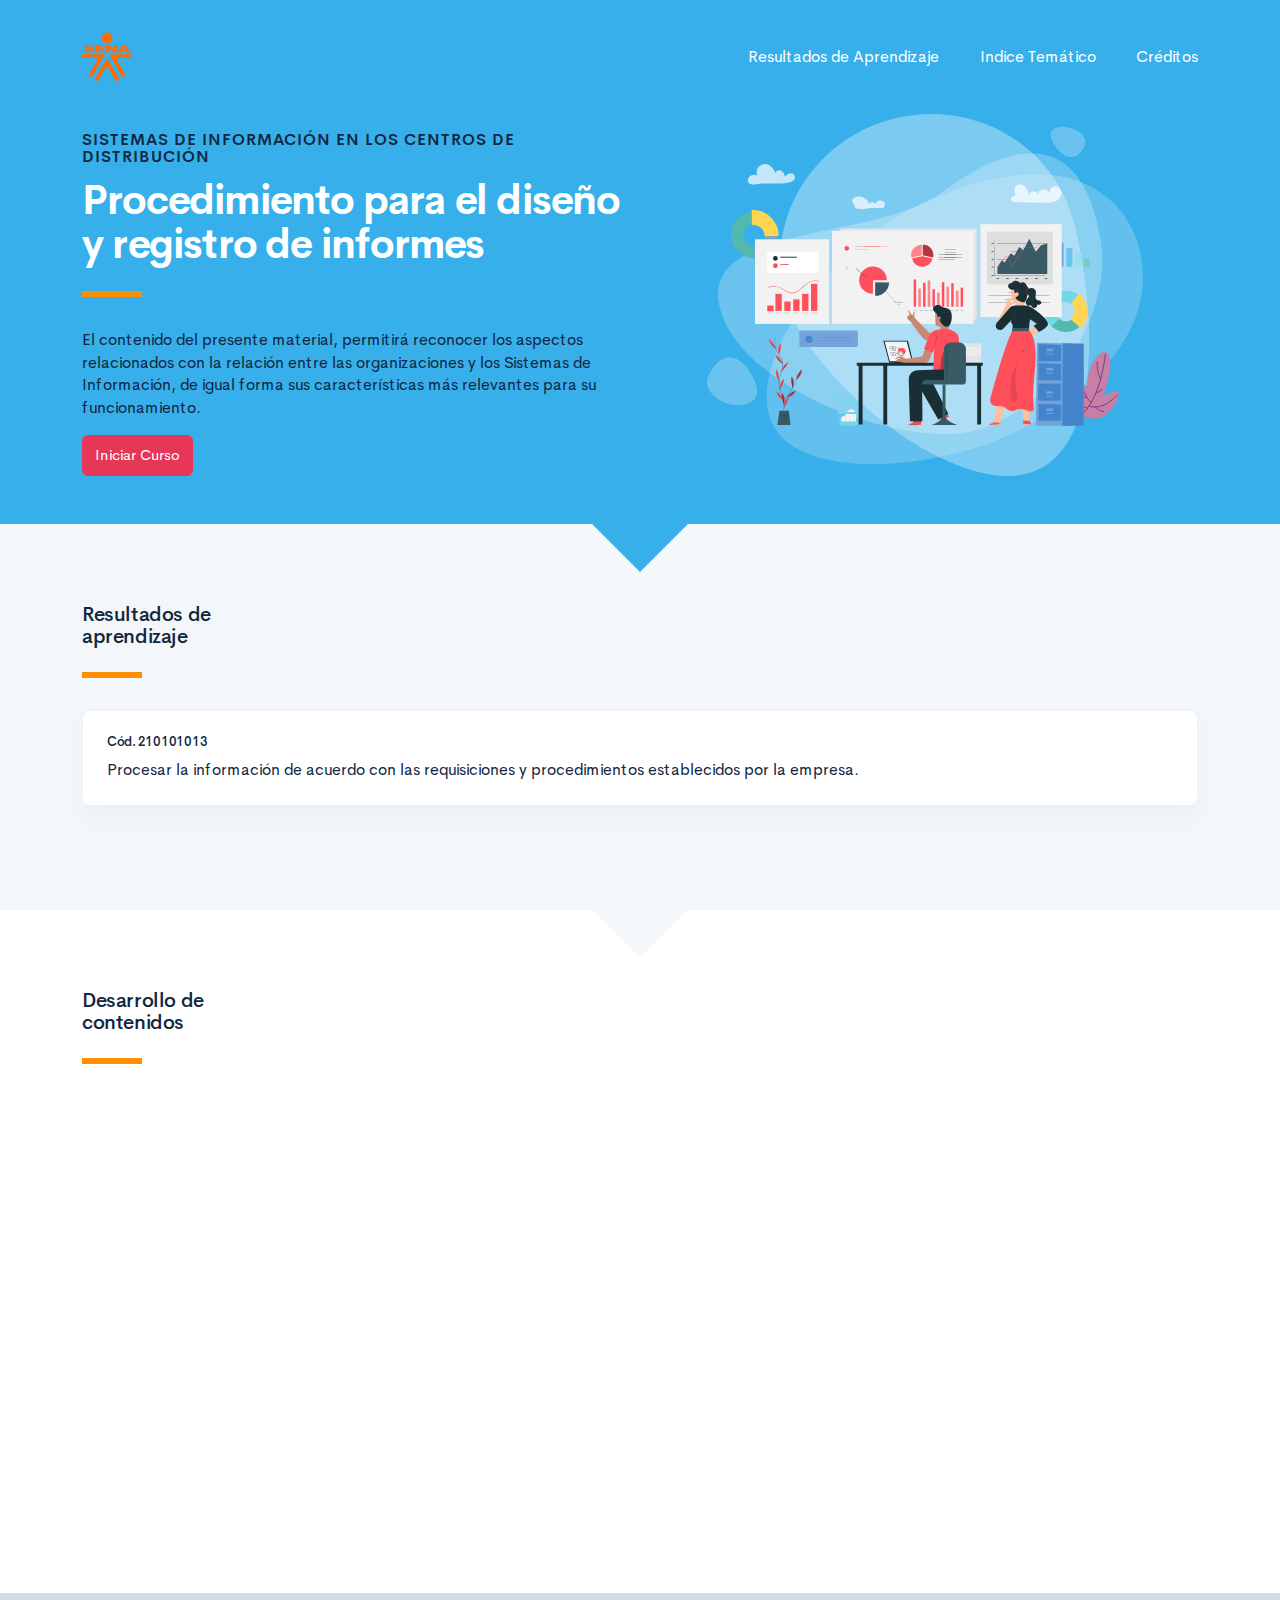
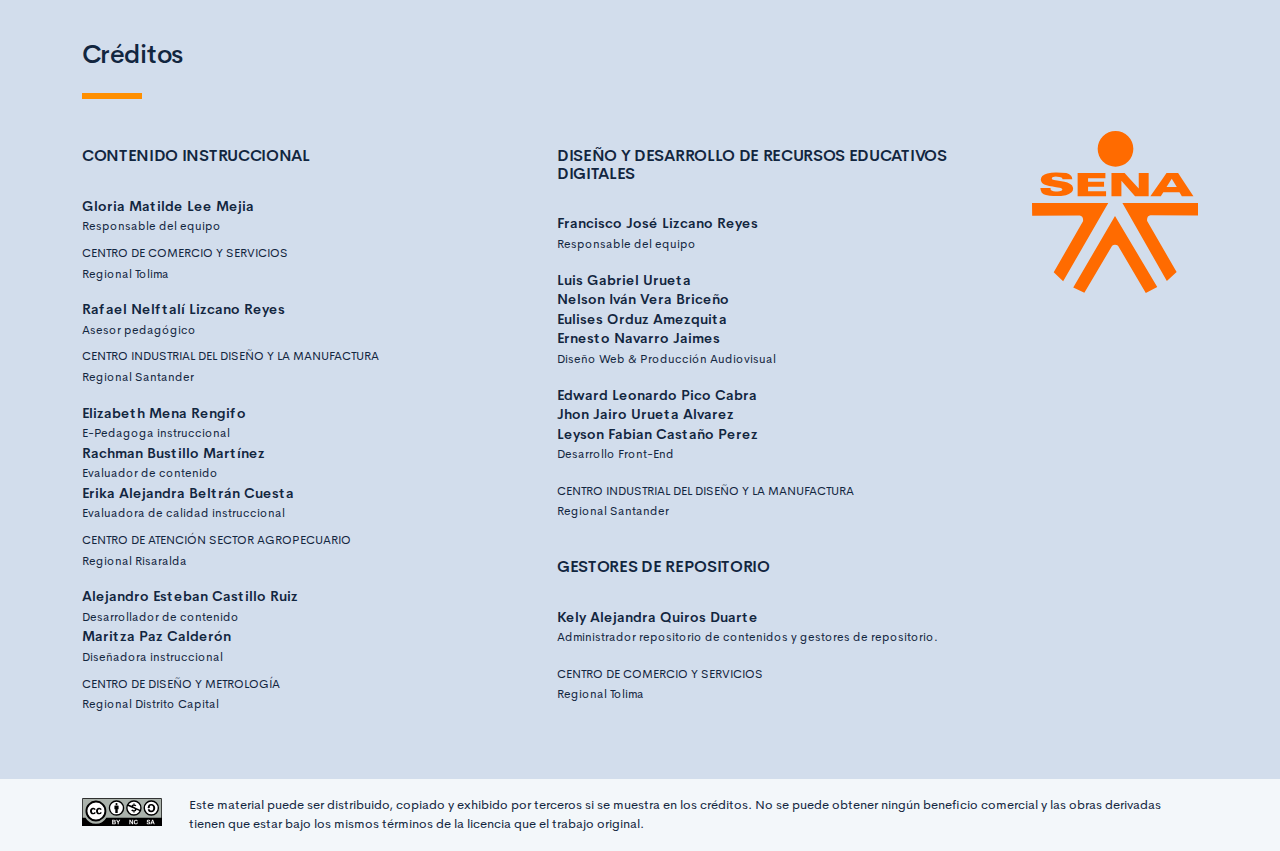
==== commit 3505c3c3: "Correcciones repositorio 1" ====
--- a/public/index.html
+++ b/public/index.html
@@ -21,9 +21,9 @@
                     </a><a class="curso-topbar__menubar collapsed btn-menu-responsive" data-toggle="collapse" href="#curso-topbar__nav" aria-expanded="false"><span></span><span></span><span></span></a>
                     <nav class="curso-topbar__nav collapse show" id="curso-topbar__nav">
                         <ul class="curso-topbar__list">
-                            <li class="curso-topbar__item"><a class="curso-topbar__link" href="#ResultadosAprendizaje"><span>Resultados de Aprendizaje</span></a></li>
-                            <li class="curso-topbar__item"><a class="curso-topbar__link" href="#IndiceTematico"><span>Indice Temático</span></a></li>
-                            <li class="curso-topbar__item"><a class="curso-topbar__link" href="#Creditos"><span>Créditos</span></a></li>
+                            <li class="curso-topbar__item"><a class="curso-topbar__link" href="#ResultadosAprendizaje"><span style="color: #FFFFFF">Resultados de Aprendizaje</span></a></li>
+                            <li class="curso-topbar__item"><a class="curso-topbar__link" href="#IndiceTematico"><span style="color: #FFFFFF">Indice Temático</span></a></li>
+                            <li class="curso-topbar__item"><a class="curso-topbar__link" href="#Creditos"><span style="color: #FFFFFF">Créditos</span></a></li>
                         </ul>
                     </nav>
                 </div>
@@ -33,8 +33,7 @@
                             <h3 class="curso-subtitulo">SISTEMAS DE INFORMACIÓN EN LOS CENTROS DE DISTRIBUCIÓN</h3>
                             <h1 class="curso-titulo">Procedimiento para el diseño y registro de informes</h1>
                             <div class="brand-line-primary"></div>
-                            <div class="keywords"><span class="badge badge-pill badge-light mr-2">#Sistemasdeinformación</span><span class="badge badge-pill badge-light mr-2">#Organizaciones</span></div><br>
-                            <p class="curso-descripcion">El contenido de la presente unidad, permitirá reconocer los aspectos relacionados con la relación entre las organizaciones y los Sistemas de Información, de igual forma sus características más relevantes para su funcionamiento.</p><a class="curso-btn-iniciar btn btn-danger" href="main.html"><span>Iniciar Curso</span></a>
+                            <p class="curso-descripcion">El contenido del presente material, permitirá reconocer los aspectos relacionados con la relación entre las organizaciones y los Sistemas de Información, de igual forma sus características más relevantes para su funcionamiento.</p><a class="curso-btn-iniciar btn btn-danger" href="main.html"><span>Iniciar Curso</span></a>
                         </div>
                         <div class="col-12 col-lg-6">
                             <div class="d-none d-lg-block">
@@ -80,7 +79,7 @@
                                             <div class="col-auto">
                                                 <div class="avatar avatar-sm"><span class="nav-tema-item__icon avatar-title font-size-lg bg-secondary-soft rounded-circle text-primary font-weight-bold">1</span></div>
                                             </div>
-                                            <div class="col ml-n2"><span class="nav-tema-item__titulo"> <a href="main.html#page/tipos/">Tipos de Informe en las organizaciones.</a></span></div>
+                                            <div class="col ml-n2"><span class="nav-tema-item__titulo"> <a href="main.html#page/tipos/">Tipos de informe en las organizaciones.</a></span></div>
                                             <div class="col-auto"> <a class="btn btn-light nav-tema-item__btn" href="main.html#page/tipos/">Ver más</a></div>
                                         </div>
                                     </li>
@@ -98,7 +97,7 @@
                                             <div class="col-auto">
                                                 <div class="avatar avatar-sm"><span class="nav-tema-item__icon avatar-title font-size-lg bg-secondary-soft rounded-circle text-primary font-weight-bold">3</span></div>
                                             </div>
-                                            <div class="col ml-n2"><span class="nav-tema-item__titulo"> <a href="main.html#page/definicion/">Definición de un informe Técnico.</a></span></div>
+                                            <div class="col ml-n2"><span class="nav-tema-item__titulo"> <a href="main.html#page/definicion/">Definición de un informe técnico.</a></span></div>
                                             <div class="col-auto"> <a class="btn btn-light nav-tema-item__btn" href="main.html#page/definicion/">Ver más</a></div>
                                         </div>
                                     </li>
@@ -131,7 +130,7 @@
                         <p class="footer-texto"><span class="text-small text-uppercase">CENTRO INDUSTRIAL DEL DISEÑO Y LA MANUFACTURA </span><br /><span class="text-small">Regional Santander </span></p>
                         <p class="footer-texto mb-2"><strong>Elizabeth Mena Rengifo</strong><br /> <span class="text-small">E-Pedagoga instruccional<br /></span><strong>Rachman Bustillo Martínez</strong><br /><span class="text-small">Evaluador de contenido<br /></span><strong>Erika Alejandra Beltrán Cuesta</strong><br /> <span class="text-small">Evaluadora de calidad instruccional<br /></span></p>
                         <p class="footer-texto"><span class="text-small text-uppercase">Centro de Atención Sector Agropecuario</span><br /><span class="text-small">Regional Risaralda</span></p>
-                        <p class="footer-texto mb-2"><strong>Alejandro Esteban Castillo Ruiz</strong><br /> <span class="text-small">Desarrollador de contenido<br /></span><strong>Martiza Paz Calderón</strong><br /><span class="text-small">Diseñadora instruccional<br /></span></p>
+                        <p class="footer-texto mb-2"><strong>Alejandro Esteban Castillo Ruiz</strong><br /> <span class="text-small">Desarrollador de contenido<br /></span><strong>Maritza Paz Calderón</strong><br /><span class="text-small">Diseñadora instruccional<br /></span></p>
                         <p class="footer-texto"><span class="text-small text-uppercase">Centro de Diseño y Metrología</span><br /><span class="text-small">Regional Distrito Capital</span></p>
                     </div>
                     <div class="col-12 col-md-5">
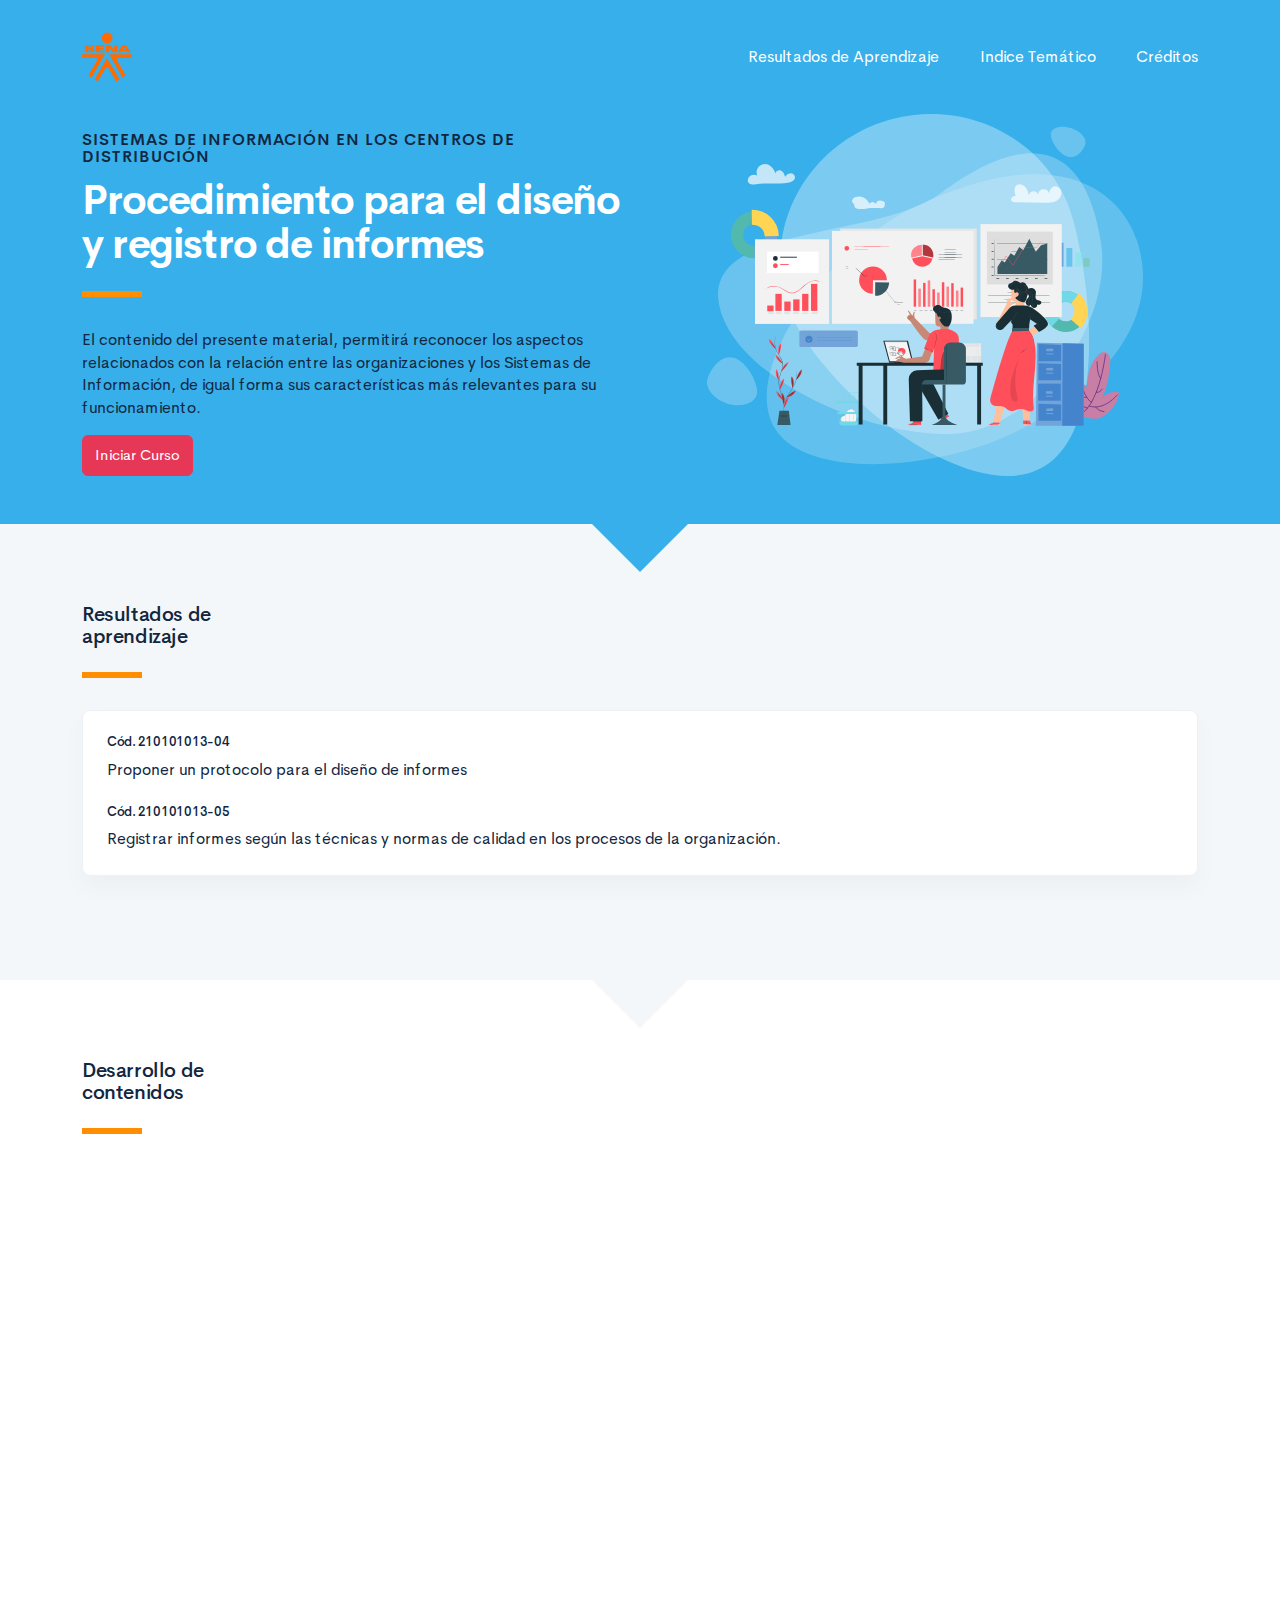
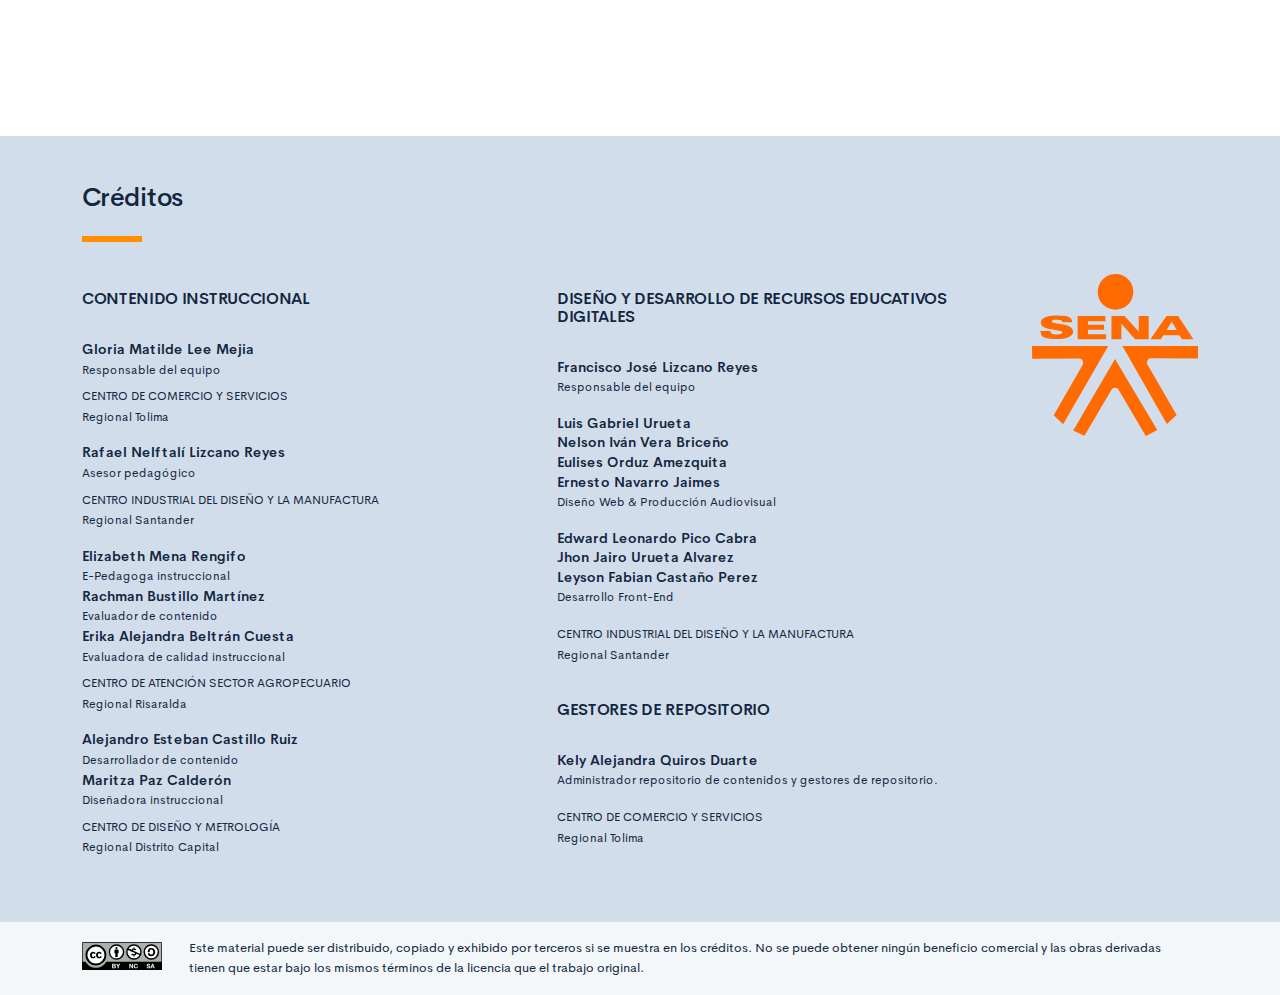
==== commit cbaabf16: "Correcciones repositorio 2" ====
--- a/public/index.html
+++ b/public/index.html
@@ -50,8 +50,10 @@
                 <div class="brand-line-primary"></div>
                 <div class="card resultado-item">
                     <div class="card-body">
-                        <h5>Cód. 210101013</h5>
-                        <p class="mb-0">Procesar la información de acuerdo con las requisiciones y procedimientos establecidos por la empresa.</p>
+                        <h5>Cód. 210101013-04</h5>
+                        <p class="mb-0">Proponer un protocolo para el diseño de informes</p><br>
+                        <h5>Cód. 210101013-05</h5>
+                        <p class="mb-0">Registrar informes según las técnicas y normas de calidad en los procesos de la organización. </p>
                     </div>
                 </div>
             </div>
@@ -79,7 +81,7 @@
                                             <div class="col-auto">
                                                 <div class="avatar avatar-sm"><span class="nav-tema-item__icon avatar-title font-size-lg bg-secondary-soft rounded-circle text-primary font-weight-bold">1</span></div>
                                             </div>
-                                            <div class="col ml-n2"><span class="nav-tema-item__titulo"> <a href="main.html#page/tipos/">Tipos de informe en las organizaciones.</a></span></div>
+                                            <div class="col ml-n2"><span class="nav-tema-item__titulo"> <a href="main.html#page/tipos/">Tipos de informe en las organizaciones</a></span></div>
                                             <div class="col-auto"> <a class="btn btn-light nav-tema-item__btn" href="main.html#page/tipos/">Ver más</a></div>
                                         </div>
                                     </li>
@@ -88,7 +90,7 @@
                                             <div class="col-auto">
                                                 <div class="avatar avatar-sm"><span class="nav-tema-item__icon avatar-title font-size-lg bg-secondary-soft rounded-circle text-primary font-weight-bold">2</span></div>
                                             </div>
-                                            <div class="col ml-n2"><span class="nav-tema-item__titulo"> <a href="main.html#page/estructura/">Estructura de un informe.</a></span></div>
+                                            <div class="col ml-n2"><span class="nav-tema-item__titulo"> <a href="main.html#page/estructura/">Estructura de un informe</a></span></div>
                                             <div class="col-auto"> <a class="btn btn-light nav-tema-item__btn" href="main.html#page/estructura/">Ver más</a></div>
                                         </div>
                                     </li>
@@ -97,7 +99,7 @@
                                             <div class="col-auto">
                                                 <div class="avatar avatar-sm"><span class="nav-tema-item__icon avatar-title font-size-lg bg-secondary-soft rounded-circle text-primary font-weight-bold">3</span></div>
                                             </div>
-                                            <div class="col ml-n2"><span class="nav-tema-item__titulo"> <a href="main.html#page/definicion/">Definición de un informe técnico.</a></span></div>
+                                            <div class="col ml-n2"><span class="nav-tema-item__titulo"> <a href="main.html#page/definicion/">Definición de un informe técnico</a></span></div>
                                             <div class="col-auto"> <a class="btn btn-light nav-tema-item__btn" href="main.html#page/definicion/">Ver más</a></div>
                                         </div>
                                     </li>
@@ -106,8 +108,17 @@
                                             <div class="col-auto">
                                                 <div class="avatar avatar-sm"><span class="nav-tema-item__icon avatar-title font-size-lg bg-secondary-soft rounded-circle text-primary font-weight-bold">4</span></div>
                                             </div>
-                                            <div class="col ml-n2"><span class="nav-tema-item__titulo"> <a href="main.html#page/registro/">Registro de datos.</a></span></div>
+                                            <div class="col ml-n2"><span class="nav-tema-item__titulo"> <a href="main.html#page/registro/">Registro de datos</a></span></div>
                                             <div class="col-auto"> <a class="btn btn-light nav-tema-item__btn" href="main.html#page/registro/">Ver más</a></div>
+                                        </div>
+                                    </li>
+                                    <li class="list-group-item nav-tema-item">
+                                        <div class="row align-items-center">
+                                            <div class="col-auto">
+                                                <div class="avatar avatar-sm"><span class="nav-tema-item__icon avatar-title font-size-lg bg-secondary-soft rounded-circle text-primary font-weight-bold"> <i class="fa fa-question"></i></span></div>
+                                            </div>
+                                            <div class="col ml-n2"><span class="nav-tema-item__titulo"> <a href="main.html#page/actividad-1/">Actividad didáctica</a></span></div>
+                                            <div class="col-auto"> <a class="btn btn-light nav-tema-item__btn" href="main.html#page/actividad-1/">Ver más</a></div>
                                         </div>
                                     </li>
                                 </ul>
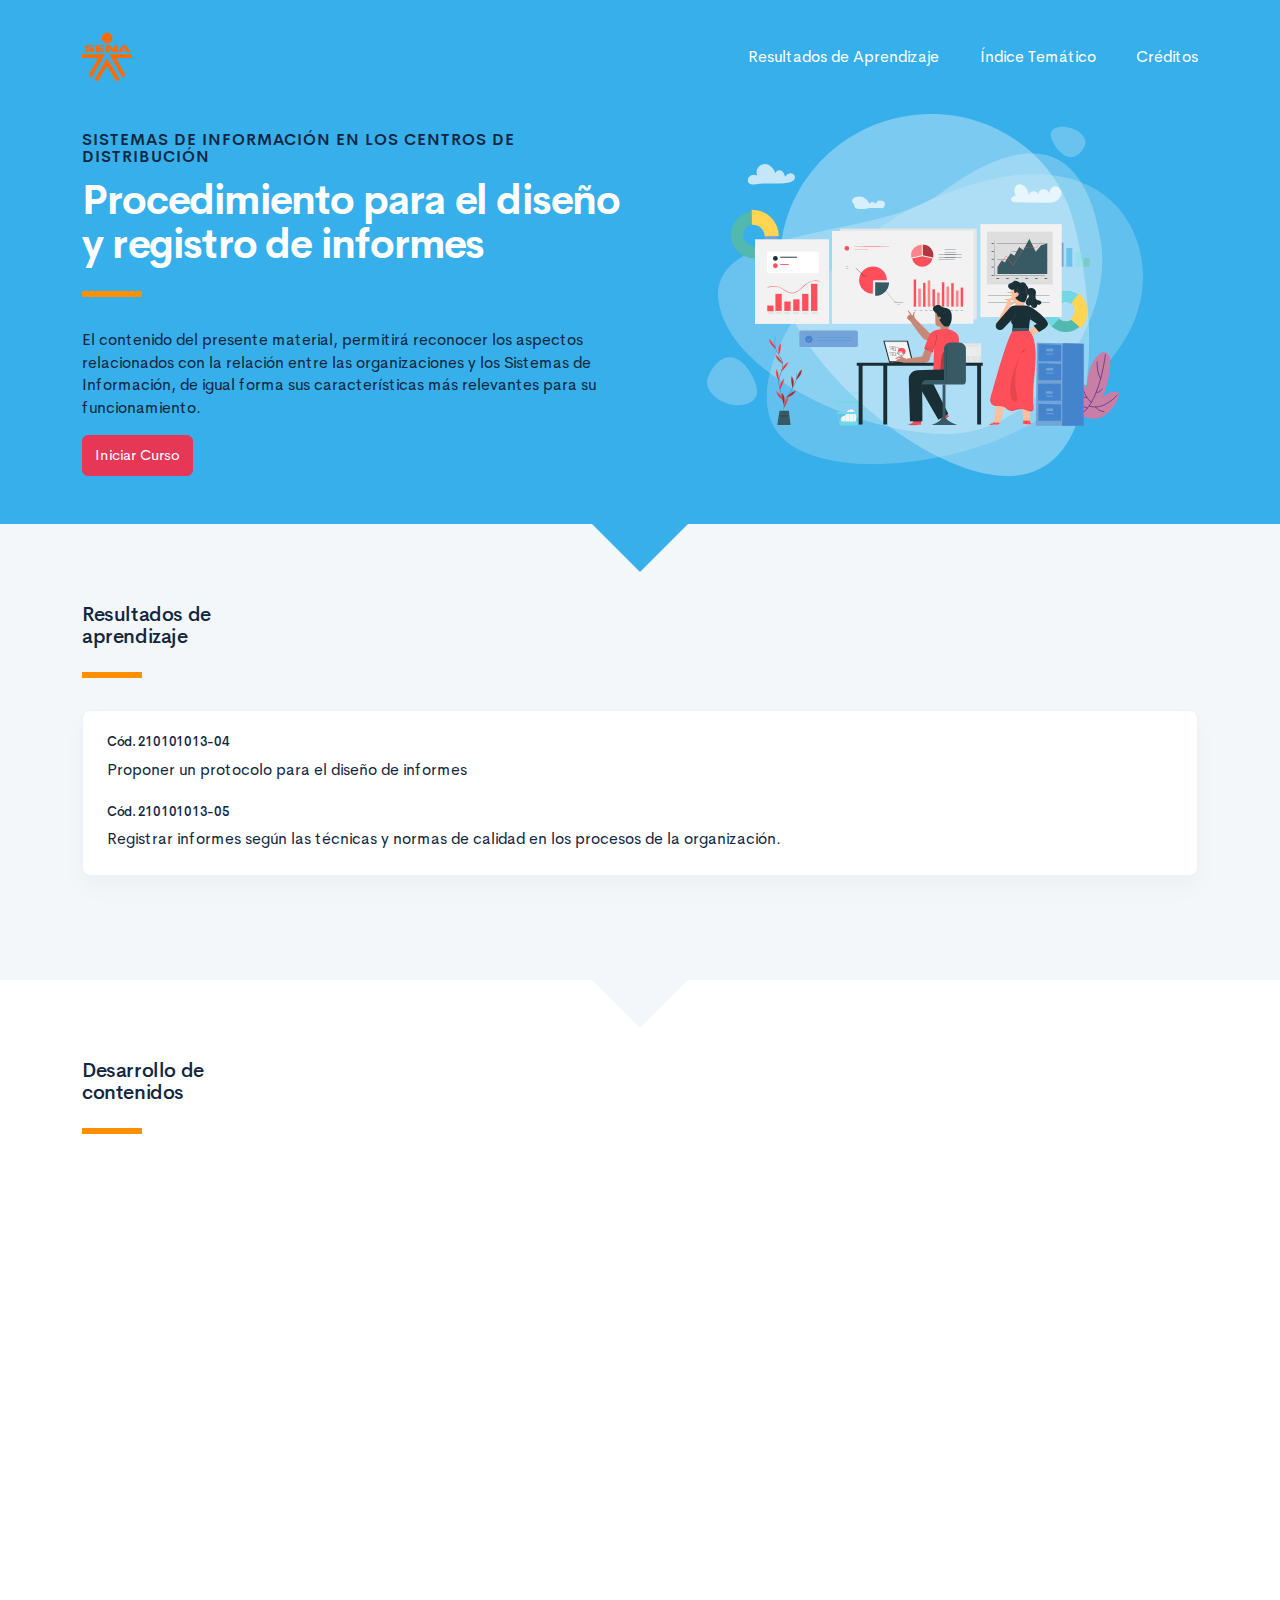
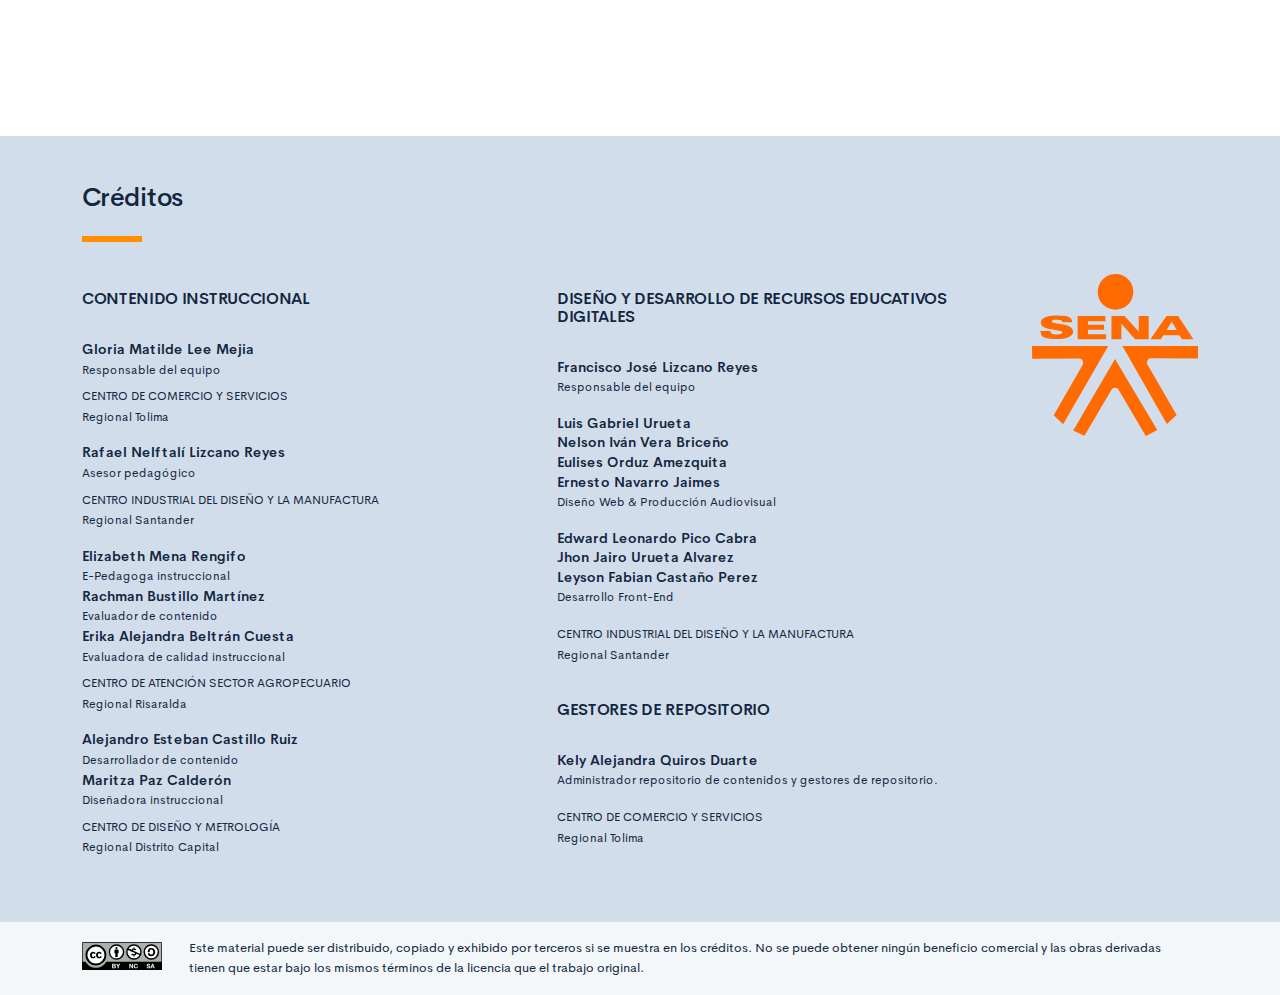
==== commit 3cd50a86: "Correcciones repositorio 3" ====
--- a/public/index.html
+++ b/public/index.html
@@ -22,7 +22,7 @@
                     <nav class="curso-topbar__nav collapse show" id="curso-topbar__nav">
                         <ul class="curso-topbar__list">
                             <li class="curso-topbar__item"><a class="curso-topbar__link" href="#ResultadosAprendizaje"><span style="color: #FFFFFF">Resultados de Aprendizaje</span></a></li>
-                            <li class="curso-topbar__item"><a class="curso-topbar__link" href="#IndiceTematico"><span style="color: #FFFFFF">Indice Temático</span></a></li>
+                            <li class="curso-topbar__item"><a class="curso-topbar__link" href="#IndiceTematico"><span style="color: #FFFFFF">Índice Temático</span></a></li>
                             <li class="curso-topbar__item"><a class="curso-topbar__link" href="#Creditos"><span style="color: #FFFFFF">Créditos</span></a></li>
                         </ul>
                     </nav>
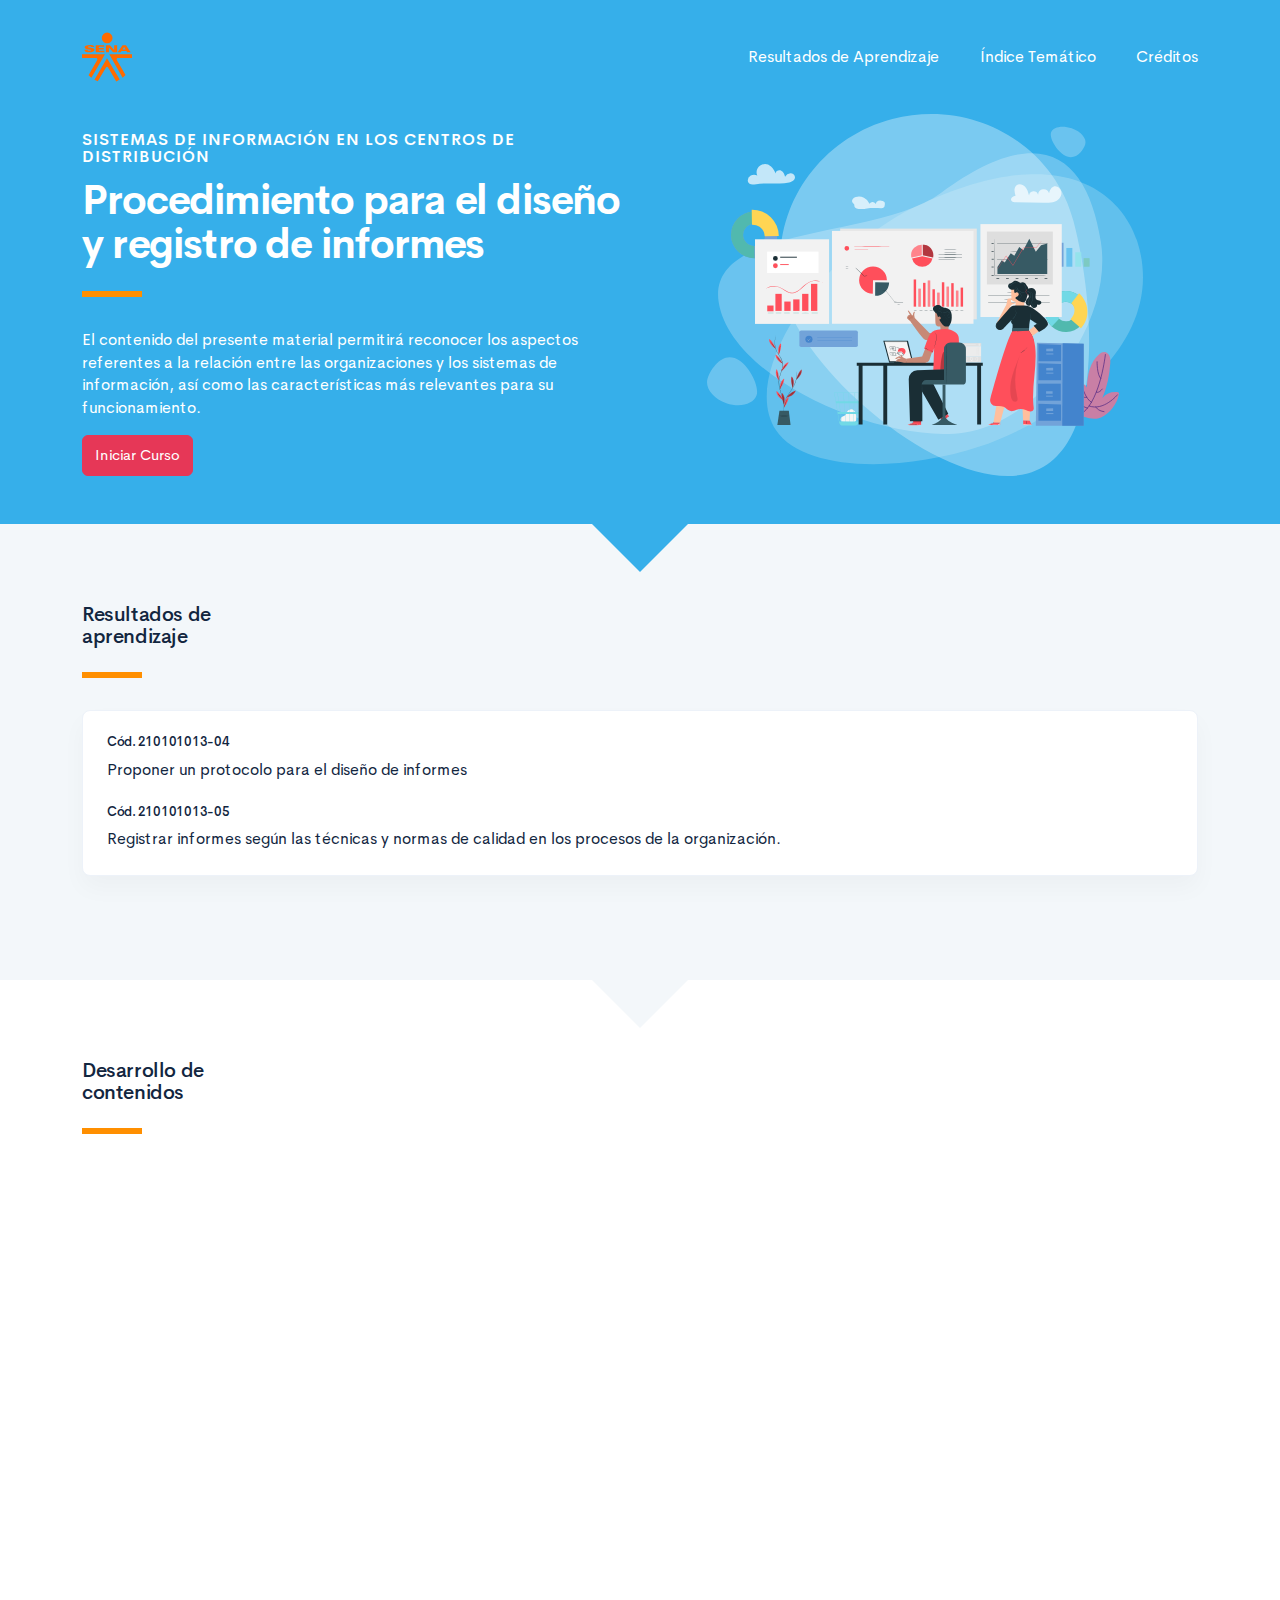
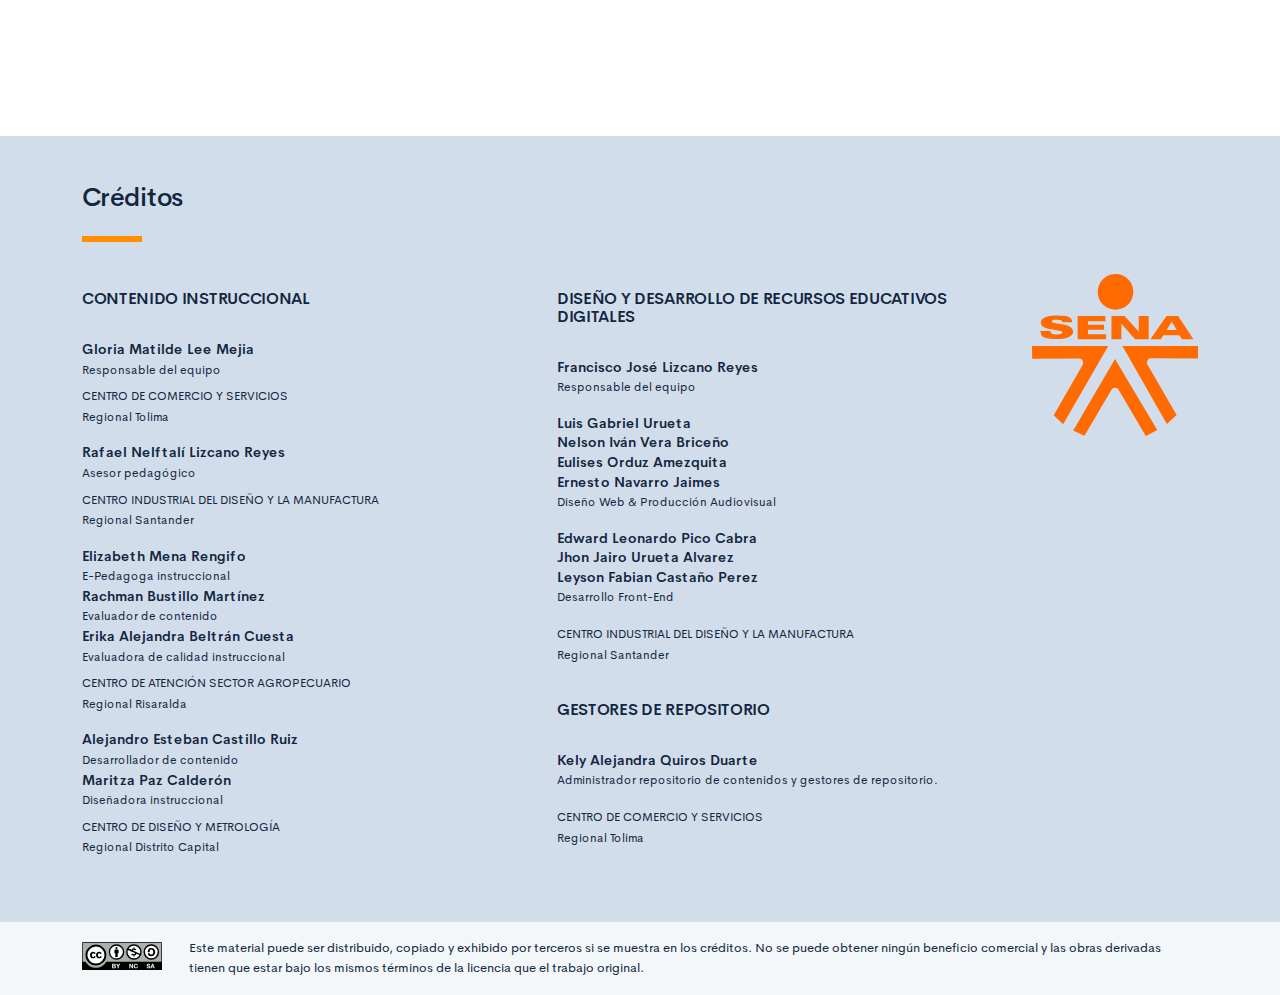
==== commit d08a1cb8: "Correcciones repositorio 4" ====
--- a/public/index.html
+++ b/public/index.html
@@ -33,7 +33,7 @@
                             <h3 class="curso-subtitulo">SISTEMAS DE INFORMACIÓN EN LOS CENTROS DE DISTRIBUCIÓN</h3>
                             <h1 class="curso-titulo">Procedimiento para el diseño y registro de informes</h1>
                             <div class="brand-line-primary"></div>
-                            <p class="curso-descripcion">El contenido del presente material, permitirá reconocer los aspectos relacionados con la relación entre las organizaciones y los Sistemas de Información, de igual forma sus características más relevantes para su funcionamiento.</p><a class="curso-btn-iniciar btn btn-danger" href="main.html"><span>Iniciar Curso</span></a>
+                            <p class="curso-descripcion">El contenido del presente material permitirá reconocer los aspectos referentes a la relación entre las organizaciones y los sistemas de información, así como las características más relevantes para su funcionamiento.</p><a class="curso-btn-iniciar btn btn-danger" href="main.html"><span>Iniciar Curso</span></a>
                         </div>
                         <div class="col-12 col-lg-6">
                             <div class="d-none d-lg-block">
--- a/public/assets/css/main.css
+++ b/public/assets/css/main.css
@@ -3,6 +3,6 @@
  * Copyright 2011-2019 The Bootstrap Authors
  * Copyright 2011-2019 Twitter, Inc.
  * Licensed under MIT (https://github.com/twbs/bootstrap/blob/master/LICENSE)
- */:root{--blue: #2C7BE5;--indigo: #727cf5;--purple: #6b5eae;--pink: #ff679b;--red: #E63757;--orange: #fd7e14;--yellow: #F6C343;--green: #00D97E;--teal: #02a8b5;--cyan: #39afd1;--white: #fff;--gray: #95AAC9;--gray-dark: #3B506C;--primary: #12263F;--secondary: #6E84A3;--success: #00A99A;--info: #39afd1;--warning: #ff8f00;--danger: #E63757;--light: #EDF2F9;--dark: #000;--white: #fff;--breakpoint-xs: 0;--breakpoint-sm: 576px;--breakpoint-md: 768px;--breakpoint-lg: 992px;--breakpoint-xl: 1200px;--font-family-sans-serif: "Cerebri Sans", sans-serif;--font-family-monospace: "Courier New", monospace}*,*::before,*::after{box-sizing:border-box}html{font-family:sans-serif;line-height:1.15;-webkit-text-size-adjust:100%;-webkit-tap-highlight-color:rgba(0,0,0,0)}article,aside,figcaption,figure,footer,header,hgroup,main,nav,section{display:block}body{margin:0;font-family:"Cerebri Sans",sans-serif;font-size:.9375rem;font-weight:400;line-height:1.5;color:#12263F;text-align:left;background-color:#F3F7FA}[tabindex="-1"]:focus:not(:focus-visible){outline:0 !important}hr{box-sizing:content-box;height:0;overflow:visible}h1,h2,h3,h4,h5,h6{margin-top:0;margin-bottom:1.125rem}p{margin-top:0;margin-bottom:1rem}abbr[title],abbr[data-original-title]{text-decoration:underline;text-decoration:underline dotted;cursor:help;border-bottom:0;text-decoration-skip-ink:none}address{margin-bottom:1rem;font-style:normal;line-height:inherit}ol,ul,dl{margin-top:0;margin-bottom:1rem}ol ol,ul ul,ol ul,ul ol{margin-bottom:0}dt{font-weight:600}dd{margin-bottom:.5rem;margin-left:0}blockquote{margin:0 0 1rem}b,strong{font-weight:bolder}small{font-size:80%}sub,sup{position:relative;font-size:75%;line-height:0;vertical-align:baseline}sub{bottom:-.25em}sup{top:-.5em}a{color:#2C7BE5;text-decoration:none;background-color:transparent}a:hover{color:#104082;text-decoration:none}a:not([href]){color:inherit;text-decoration:none}a:not([href]):hover{color:inherit;text-decoration:none}pre,code,kbd,samp{font-family:"Courier New",monospace;font-size:1em}pre{margin-top:0;margin-bottom:1rem;overflow:auto}figure{margin:0 0 1rem}img{vertical-align:middle;border-style:none}svg{overflow:hidden;vertical-align:middle}table{border-collapse:collapse}caption{padding-top:1rem;padding-bottom:1rem;color:#95AAC9;text-align:left;caption-side:bottom}th{text-align:inherit}label{display:inline-block;margin-bottom:.5rem}button{border-radius:0}button:focus{outline:1px dotted;outline:5px auto -webkit-focus-ring-color}input,button,select,optgroup,textarea{margin:0;font-family:inherit;font-size:inherit;line-height:inherit}button,input{overflow:visible}button,select{text-transform:none}select{word-wrap:normal}button,[type="button"],[type="reset"],[type="submit"]{-webkit-appearance:button}button:not(:disabled),[type="button"]:not(:disabled),[type="reset"]:not(:disabled),[type="submit"]:not(:disabled){cursor:pointer}button::-moz-focus-inner,[type="button"]::-moz-focus-inner,[type="reset"]::-moz-focus-inner,[type="submit"]::-moz-focus-inner{padding:0;border-style:none}input[type="radio"],input[type="checkbox"]{box-sizing:border-box;padding:0}input[type="date"],input[type="time"],input[type="datetime-local"],input[type="month"]{-webkit-appearance:listbox}textarea{overflow:auto;resize:vertical}fieldset{min-width:0;padding:0;margin:0;border:0}legend{display:block;width:100%;max-width:100%;padding:0;margin-bottom:.5rem;font-size:1.5rem;line-height:inherit;color:inherit;white-space:normal}progress{vertical-align:baseline}[type="number"]::-webkit-inner-spin-button,[type="number"]::-webkit-outer-spin-button{height:auto}[type="search"]{outline-offset:-2px;-webkit-appearance:none}[type="search"]::-webkit-search-decoration{-webkit-appearance:none}::-webkit-file-upload-button{font:inherit;-webkit-appearance:button}output{display:inline-block}summary{display:list-item;cursor:pointer}template{display:none}[hidden]{display:none !important}h1,h2,h3,h4,h5,h6,.h1,.h2,.h3,.h4,.h5,.h6{margin-bottom:1.125rem;font-weight:500;line-height:1.1}h1,.h1{font-size:1.625rem}h2,.h2{font-size:1.25rem}h3,.h3{font-size:1.0625rem}h4,.h4{font-size:.9375rem}h5,.h5{font-size:.8125rem}h6,.h6{font-size:.625rem}.lead{font-size:1.17188rem;font-weight:300}.display-1{font-size:4rem;font-weight:600;line-height:1.1}.display-2{font-size:3.25rem;font-weight:600;line-height:1.1}.display-3{font-size:2.625rem;font-weight:600;line-height:1.1}.display-4{font-size:2rem;font-weight:600;line-height:1.1}hr{margin-top:1rem;margin-bottom:1rem;border:0;border-top:1px solid #E3EBF6}small,.small{font-size:.8125rem;font-weight:400}mark,.mark{padding:.2em;background-color:#fcf8e3}.list-unstyled{padding-left:0;list-style:none}.list-inline{padding-left:0;list-style:none}.list-inline-item{display:inline-block}.list-inline-item:not(:last-child){margin-right:6px}.initialism{font-size:90%;text-transform:uppercase}.blockquote{margin-bottom:1.5rem;font-size:1.17188rem}.blockquote-footer{display:block;font-size:.8125rem;color:#95AAC9}.blockquote-footer::before{content:"\2014\00A0"}.img-fluid{max-width:100%;height:auto}.img-thumbnail{padding:.25rem;background-color:#F3F7FA;border:1px solid #E3EBF6;border-radius:.375rem;max-width:100%;height:auto}.figure{display:inline-block}.figure-img{margin-bottom:.75rem;line-height:1}.figure-caption{font-size:.8125rem;color:#95AAC9}code{font-size:87.5%;color:#2C7BE5;word-wrap:break-word}a>code{color:inherit}kbd{padding:.2rem .4rem;font-size:87.5%;color:#fff;background-color:#283E59;border-radius:.25rem}kbd kbd{padding:0;font-size:100%;font-weight:600}pre{display:block;font-size:87.5%;color:#283E59}pre code{font-size:inherit;color:inherit;word-break:normal}.pre-scrollable{max-height:340px;overflow-y:scroll}.container{width:100%;padding-right:12px;padding-left:12px;margin-right:auto;margin-left:auto}@media (min-width: 576px){.container{max-width:540px}}@media (min-width: 768px){.container{max-width:720px}}@media (min-width: 992px){.container{max-width:960px}}@media (min-width: 1200px){.container{max-width:1140px}}.container-fluid,.container-sm,.container-md,.container-lg,.container-xl{width:100%;padding-right:12px;padding-left:12px;margin-right:auto;margin-left:auto}@media (min-width: 576px){.container,.container-sm{max-width:540px}}@media (min-width: 768px){.container,.container-sm,.container-md{max-width:720px}}@media (min-width: 992px){.container,.container-sm,.container-md,.container-lg{max-width:960px}}@media (min-width: 1200px){.container,.container-sm,.container-md,.container-lg,.container-xl{max-width:1140px}}.row{display:flex;flex-wrap:wrap;margin-right:-12px;margin-left:-12px}.no-gutters{margin-right:0;margin-left:0}.no-gutters>.col,.no-gutters>[class*="col-"]{padding-right:0;padding-left:0}.col-1,.col-2,.col-3,.col-4,.col-5,.col-6,.col-7,.col-8,.col-9,.col-10,.col-11,.col-12,.col,.col-auto,.col-sm-1,.col-sm-2,.col-sm-3,.col-sm-4,.col-sm-5,.col-sm-6,.col-sm-7,.col-sm-8,.col-sm-9,.col-sm-10,.col-sm-11,.col-sm-12,.col-sm,.col-sm-auto,.col-md-1,.col-md-2,.col-md-3,.col-md-4,.col-md-5,.col-md-6,.col-md-7,.col-md-8,.col-md-9,.col-md-10,.col-md-11,.col-md-12,.col-md,.col-md-auto,.col-lg-1,.col-lg-2,.col-lg-3,.col-lg-4,.col-lg-5,.col-lg-6,.col-lg-7,.col-lg-8,.col-lg-9,.col-lg-10,.col-lg-11,.col-lg-12,.col-lg,.col-lg-auto,.col-xl-1,.col-xl-2,.col-xl-3,.col-xl-4,.col-xl-5,.col-xl-6,.col-xl-7,.col-xl-8,.col-xl-9,.col-xl-10,.col-xl-11,.col-xl-12,.col-xl,.col-xl-auto{position:relative;width:100%;padding-right:12px;padding-left:12px}.col{flex-basis:0;flex-grow:1;max-width:100%}.row-cols-1>*{flex:0 0 100%;max-width:100%}.row-cols-2>*{flex:0 0 50%;max-width:50%}.row-cols-3>*{flex:0 0 33.33333%;max-width:33.33333%}.row-cols-4>*{flex:0 0 25%;max-width:25%}.row-cols-5>*{flex:0 0 20%;max-width:20%}.row-cols-6>*{flex:0 0 16.66667%;max-width:16.66667%}.col-auto{flex:0 0 auto;width:auto;max-width:100%}.col-1{flex:0 0 8.33333%;max-width:8.33333%}.col-2{flex:0 0 16.66667%;max-width:16.66667%}.col-3{flex:0 0 25%;max-width:25%}.col-4{flex:0 0 33.33333%;max-width:33.33333%}.col-5{flex:0 0 41.66667%;max-width:41.66667%}.col-6{flex:0 0 50%;max-width:50%}.col-7{flex:0 0 58.33333%;max-width:58.33333%}.col-8{flex:0 0 66.66667%;max-width:66.66667%}.col-9{flex:0 0 75%;max-width:75%}.col-10{flex:0 0 83.33333%;max-width:83.33333%}.col-11{flex:0 0 91.66667%;max-width:91.66667%}.col-12{flex:0 0 100%;max-width:100%}.order-first{order:-1}.order-last{order:13}.order-0{order:0}.order-1{order:1}.order-2{order:2}.order-3{order:3}.order-4{order:4}.order-5{order:5}.order-6{order:6}.order-7{order:7}.order-8{order:8}.order-9{order:9}.order-10{order:10}.order-11{order:11}.order-12{order:12}.offset-1{margin-left:8.33333%}.offset-2{margin-left:16.66667%}.offset-3{margin-left:25%}.offset-4{margin-left:33.33333%}.offset-5{margin-left:41.66667%}.offset-6{margin-left:50%}.offset-7{margin-left:58.33333%}.offset-8{margin-left:66.66667%}.offset-9{margin-left:75%}.offset-10{margin-left:83.33333%}.offset-11{margin-left:91.66667%}@media (min-width: 576px){.col-sm{flex-basis:0;flex-grow:1;max-width:100%}.row-cols-sm-1>*{flex:0 0 100%;max-width:100%}.row-cols-sm-2>*{flex:0 0 50%;max-width:50%}.row-cols-sm-3>*{flex:0 0 33.33333%;max-width:33.33333%}.row-cols-sm-4>*{flex:0 0 25%;max-width:25%}.row-cols-sm-5>*{flex:0 0 20%;max-width:20%}.row-cols-sm-6>*{flex:0 0 16.66667%;max-width:16.66667%}.col-sm-auto{flex:0 0 auto;width:auto;max-width:100%}.col-sm-1{flex:0 0 8.33333%;max-width:8.33333%}.col-sm-2{flex:0 0 16.66667%;max-width:16.66667%}.col-sm-3{flex:0 0 25%;max-width:25%}.col-sm-4{flex:0 0 33.33333%;max-width:33.33333%}.col-sm-5{flex:0 0 41.66667%;max-width:41.66667%}.col-sm-6{flex:0 0 50%;max-width:50%}.col-sm-7{flex:0 0 58.33333%;max-width:58.33333%}.col-sm-8{flex:0 0 66.66667%;max-width:66.66667%}.col-sm-9{flex:0 0 75%;max-width:75%}.col-sm-10{flex:0 0 83.33333%;max-width:83.33333%}.col-sm-11{flex:0 0 91.66667%;max-width:91.66667%}.col-sm-12{flex:0 0 100%;max-width:100%}.order-sm-first{order:-1}.order-sm-last{order:13}.order-sm-0{order:0}.order-sm-1{order:1}.order-sm-2{order:2}.order-sm-3{order:3}.order-sm-4{order:4}.order-sm-5{order:5}.order-sm-6{order:6}.order-sm-7{order:7}.order-sm-8{order:8}.order-sm-9{order:9}.order-sm-10{order:10}.order-sm-11{order:11}.order-sm-12{order:12}.offset-sm-0{margin-left:0}.offset-sm-1{margin-left:8.33333%}.offset-sm-2{margin-left:16.66667%}.offset-sm-3{margin-left:25%}.offset-sm-4{margin-left:33.33333%}.offset-sm-5{margin-left:41.66667%}.offset-sm-6{margin-left:50%}.offset-sm-7{margin-left:58.33333%}.offset-sm-8{margin-left:66.66667%}.offset-sm-9{margin-left:75%}.offset-sm-10{margin-left:83.33333%}.offset-sm-11{margin-left:91.66667%}}@media (min-width: 768px){.col-md{flex-basis:0;flex-grow:1;max-width:100%}.row-cols-md-1>*{flex:0 0 100%;max-width:100%}.row-cols-md-2>*{flex:0 0 50%;max-width:50%}.row-cols-md-3>*{flex:0 0 33.33333%;max-width:33.33333%}.row-cols-md-4>*{flex:0 0 25%;max-width:25%}.row-cols-md-5>*{flex:0 0 20%;max-width:20%}.row-cols-md-6>*{flex:0 0 16.66667%;max-width:16.66667%}.col-md-auto{flex:0 0 auto;width:auto;max-width:100%}.col-md-1{flex:0 0 8.33333%;max-width:8.33333%}.col-md-2{flex:0 0 16.66667%;max-width:16.66667%}.col-md-3{flex:0 0 25%;max-width:25%}.col-md-4{flex:0 0 33.33333%;max-width:33.33333%}.col-md-5{flex:0 0 41.66667%;max-width:41.66667%}.col-md-6{flex:0 0 50%;max-width:50%}.col-md-7{flex:0 0 58.33333%;max-width:58.33333%}.col-md-8{flex:0 0 66.66667%;max-width:66.66667%}.col-md-9{flex:0 0 75%;max-width:75%}.col-md-10{flex:0 0 83.33333%;max-width:83.33333%}.col-md-11{flex:0 0 91.66667%;max-width:91.66667%}.col-md-12{flex:0 0 100%;max-width:100%}.order-md-first{order:-1}.order-md-last{order:13}.order-md-0{order:0}.order-md-1{order:1}.order-md-2{order:2}.order-md-3{order:3}.order-md-4{order:4}.order-md-5{order:5}.order-md-6{order:6}.order-md-7{order:7}.order-md-8{order:8}.order-md-9{order:9}.order-md-10{order:10}.order-md-11{order:11}.order-md-12{order:12}.offset-md-0{margin-left:0}.offset-md-1{margin-left:8.33333%}.offset-md-2{margin-left:16.66667%}.offset-md-3{margin-left:25%}.offset-md-4{margin-left:33.33333%}.offset-md-5{margin-left:41.66667%}.offset-md-6{margin-left:50%}.offset-md-7{margin-left:58.33333%}.offset-md-8{margin-left:66.66667%}.offset-md-9{margin-left:75%}.offset-md-10{margin-left:83.33333%}.offset-md-11{margin-left:91.66667%}}@media (min-width: 992px){.col-lg{flex-basis:0;flex-grow:1;max-width:100%}.row-cols-lg-1>*{flex:0 0 100%;max-width:100%}.row-cols-lg-2>*{flex:0 0 50%;max-width:50%}.row-cols-lg-3>*{flex:0 0 33.33333%;max-width:33.33333%}.row-cols-lg-4>*{flex:0 0 25%;max-width:25%}.row-cols-lg-5>*{flex:0 0 20%;max-width:20%}.row-cols-lg-6>*{flex:0 0 16.66667%;max-width:16.66667%}.col-lg-auto{flex:0 0 auto;width:auto;max-width:100%}.col-lg-1{flex:0 0 8.33333%;max-width:8.33333%}.col-lg-2{flex:0 0 16.66667%;max-width:16.66667%}.col-lg-3{flex:0 0 25%;max-width:25%}.col-lg-4{flex:0 0 33.33333%;max-width:33.33333%}.col-lg-5{flex:0 0 41.66667%;max-width:41.66667%}.col-lg-6{flex:0 0 50%;max-width:50%}.col-lg-7{flex:0 0 58.33333%;max-width:58.33333%}.col-lg-8{flex:0 0 66.66667%;max-width:66.66667%}.col-lg-9{flex:0 0 75%;max-width:75%}.col-lg-10{flex:0 0 83.33333%;max-width:83.33333%}.col-lg-11{flex:0 0 91.66667%;max-width:91.66667%}.col-lg-12{flex:0 0 100%;max-width:100%}.order-lg-first{order:-1}.order-lg-last{order:13}.order-lg-0{order:0}.order-lg-1{order:1}.order-lg-2{order:2}.order-lg-3{order:3}.order-lg-4{order:4}.order-lg-5{order:5}.order-lg-6{order:6}.order-lg-7{order:7}.order-lg-8{order:8}.order-lg-9{order:9}.order-lg-10{order:10}.order-lg-11{order:11}.order-lg-12{order:12}.offset-lg-0{margin-left:0}.offset-lg-1{margin-left:8.33333%}.offset-lg-2{margin-left:16.66667%}.offset-lg-3{margin-left:25%}.offset-lg-4{margin-left:33.33333%}.offset-lg-5{margin-left:41.66667%}.offset-lg-6{margin-left:50%}.offset-lg-7{margin-left:58.33333%}.offset-lg-8{margin-left:66.66667%}.offset-lg-9{margin-left:75%}.offset-lg-10{margin-left:83.33333%}.offset-lg-11{margin-left:91.66667%}}@media (min-width: 1200px){.col-xl{flex-basis:0;flex-grow:1;max-width:100%}.row-cols-xl-1>*{flex:0 0 100%;max-width:100%}.row-cols-xl-2>*{flex:0 0 50%;max-width:50%}.row-cols-xl-3>*{flex:0 0 33.33333%;max-width:33.33333%}.row-cols-xl-4>*{flex:0 0 25%;max-width:25%}.row-cols-xl-5>*{flex:0 0 20%;max-width:20%}.row-cols-xl-6>*{flex:0 0 16.66667%;max-width:16.66667%}.col-xl-auto{flex:0 0 auto;width:auto;max-width:100%}.col-xl-1{flex:0 0 8.33333%;max-width:8.33333%}.col-xl-2{flex:0 0 16.66667%;max-width:16.66667%}.col-xl-3{flex:0 0 25%;max-width:25%}.col-xl-4{flex:0 0 33.33333%;max-width:33.33333%}.col-xl-5{flex:0 0 41.66667%;max-width:41.66667%}.col-xl-6{flex:0 0 50%;max-width:50%}.col-xl-7{flex:0 0 58.33333%;max-width:58.33333%}.col-xl-8{flex:0 0 66.66667%;max-width:66.66667%}.col-xl-9{flex:0 0 75%;max-width:75%}.col-xl-10{flex:0 0 83.33333%;max-width:83.33333%}.col-xl-11{flex:0 0 91.66667%;max-width:91.66667%}.col-xl-12{flex:0 0 100%;max-width:100%}.order-xl-first{order:-1}.order-xl-last{order:13}.order-xl-0{order:0}.order-xl-1{order:1}.order-xl-2{order:2}.order-xl-3{order:3}.order-xl-4{order:4}.order-xl-5{order:5}.order-xl-6{order:6}.order-xl-7{order:7}.order-xl-8{order:8}.order-xl-9{order:9}.order-xl-10{order:10}.order-xl-11{order:11}.order-xl-12{order:12}.offset-xl-0{margin-left:0}.offset-xl-1{margin-left:8.33333%}.offset-xl-2{margin-left:16.66667%}.offset-xl-3{margin-left:25%}.offset-xl-4{margin-left:33.33333%}.offset-xl-5{margin-left:41.66667%}.offset-xl-6{margin-left:50%}.offset-xl-7{margin-left:58.33333%}.offset-xl-8{margin-left:66.66667%}.offset-xl-9{margin-left:75%}.offset-xl-10{margin-left:83.33333%}.offset-xl-11{margin-left:91.66667%}}.table{width:100%;margin-bottom:1.5rem;color:#12263F}.table th,.table td{padding:1rem;vertical-align:top;border-top:1px solid #EDF2F9}.table thead th{vertical-align:bottom;border-bottom:2px solid #EDF2F9}.table tbody+tbody{border-top:2px solid #EDF2F9}.table-sm th,.table-sm td{padding:1rem}.table-bordered{border:1px solid #EDF2F9}.table-bordered th,.table-bordered td{border:1px solid #EDF2F9}.table-bordered thead th,.table-bordered thead td{border-bottom-width:2px}.table-borderless th,.table-borderless td,.table-borderless thead th,.table-borderless tbody+tbody{border:0}.table-striped tbody tr:nth-of-type(even){background-color:#F9FBFD}.table-hover tbody tr:hover{color:#12263F;background-color:#F9FBFD}.table-primary,.table-primary>th,.table-primary>td{background-color:#bdc2c9}.table-primary th,.table-primary td,.table-primary thead th,.table-primary tbody+tbody{border-color:#848e9b}.table-hover .table-primary:hover{background-color:#afb5be}.table-hover .table-primary:hover>td,.table-hover .table-primary:hover>th{background-color:#afb5be}.table-secondary,.table-secondary>th,.table-secondary>td{background-color:#d6dde5}.table-secondary th,.table-secondary td,.table-secondary thead th,.table-secondary tbody+tbody{border-color:#b4bfcf}.table-hover .table-secondary:hover{background-color:#c6d0db}.table-hover .table-secondary:hover>td,.table-hover .table-secondary:hover>th{background-color:#c6d0db}.table-success,.table-success>th,.table-success>td{background-color:#b8e7e3}.table-success th,.table-success td,.table-success thead th,.table-success tbody+tbody{border-color:#7ad2ca}.table-hover .table-success:hover{background-color:#a5e1db}.table-hover .table-success:hover>td,.table-hover .table-success:hover>th{background-color:#a5e1db}.table-info,.table-info>th,.table-info>td{background-color:#c8e9f2}.table-info th,.table-info td,.table-info thead th,.table-info tbody+tbody{border-color:#98d5e7}.table-hover .table-info:hover{background-color:#b3e1ed}.table-hover .table-info:hover>td,.table-hover .table-info:hover>th{background-color:#b3e1ed}.table-warning,.table-warning>th,.table-warning>td{background-color:#ffe0b8}.table-warning th,.table-warning td,.table-warning thead th,.table-warning tbody+tbody{border-color:#ffc57a}.table-hover .table-warning:hover{background-color:#ffd59f}.table-hover .table-warning:hover>td,.table-hover .table-warning:hover>th{background-color:#ffd59f}.table-danger,.table-danger>th,.table-danger>td{background-color:#f8c7d0}.table-danger th,.table-danger td,.table-danger thead th,.table-danger tbody+tbody{border-color:#f297a8}.table-hover .table-danger:hover{background-color:#f5b0bd}.table-hover .table-danger:hover>td,.table-hover .table-danger:hover>th{background-color:#f5b0bd}.table-light,.table-light>th,.table-light>td{background-color:#fafbfd}.table-light th,.table-light td,.table-light thead th,.table-light tbody+tbody{border-color:#f6f8fc}.table-hover .table-light:hover{background-color:#e8ecf6}.table-hover .table-light:hover>td,.table-hover .table-light:hover>th{background-color:#e8ecf6}.table-dark,.table-dark>th,.table-dark>td{background-color:#b8b8b8}.table-dark th,.table-dark td,.table-dark thead th,.table-dark tbody+tbody{border-color:#7a7a7a}.table-hover .table-dark:hover{background-color:#ababab}.table-hover .table-dark:hover>td,.table-hover .table-dark:hover>th{background-color:#ababab}.table-white,.table-white>th,.table-white>td{background-color:#fff}.table-white th,.table-white td,.table-white thead th,.table-white tbody+tbody{border-color:#fff}.table-hover .table-white:hover{background-color:#f2f2f2}.table-hover .table-white:hover>td,.table-hover .table-white:hover>th{background-color:#f2f2f2}.table-active,.table-active>th,.table-active>td{background-color:#F9FBFD}.table-hover .table-active:hover{background-color:#e6eef7}.table-hover .table-active:hover>td,.table-hover .table-active:hover>th{background-color:#e6eef7}.table .thead-dark th{color:#fff;background-color:#3B506C;border-color:#496285}.table .thead-light th{color:#95AAC9;background-color:#F9FBFD;border-color:#EDF2F9}.table-dark{color:#fff;background-color:#3B506C}.table-dark th,.table-dark td,.table-dark thead th{border-color:#496285}.table-dark.table-bordered{border:0}.table-dark.table-striped tbody tr:nth-of-type(even){background-color:rgba(255,255,255,0.05)}.table-dark.table-hover tbody tr:hover{color:#fff;background-color:rgba(255,255,255,0.075)}@media (max-width: 575.98px){.table-responsive-sm{display:block;width:100%;overflow-x:auto;-webkit-overflow-scrolling:touch}.table-responsive-sm>.table-bordered{border:0}}@media (max-width: 767.98px){.table-responsive-md{display:block;width:100%;overflow-x:auto;-webkit-overflow-scrolling:touch}.table-responsive-md>.table-bordered{border:0}}@media (max-width: 991.98px){.table-responsive-lg{display:block;width:100%;overflow-x:auto;-webkit-overflow-scrolling:touch}.table-responsive-lg>.table-bordered{border:0}}@media (max-width: 1199.98px){.table-responsive-xl{display:block;width:100%;overflow-x:auto;-webkit-overflow-scrolling:touch}.table-responsive-xl>.table-bordered{border:0}}.table-responsive{display:block;width:100%;overflow-x:auto;-webkit-overflow-scrolling:touch}.table-responsive>.table-bordered{border:0}.form-control{display:block;width:100%;height:calc(1.5em + 1rem + 2px);padding:.5rem .75rem;font-size:.9375rem;font-weight:400;line-height:1.5;color:#12263F;background-color:#fff;background-clip:padding-box;border:1px solid #D2DDEC;border-radius:.375rem;transition:border-color 0.15s ease-in-out,box-shadow 0.15s ease-in-out}@media (prefers-reduced-motion: reduce){.form-control{transition:none}}.form-control::-ms-expand{background-color:transparent;border:0}.form-control:-moz-focusring{color:transparent;text-shadow:0 0 0 #12263F}.form-control:focus{color:#12263F;background-color:#fff;border-color:#12263F;outline:0;box-shadow:rgba(0,0,0,0)}.form-control::placeholder{color:#B1C2D9;opacity:1}.form-control:disabled,.form-control[readonly]{background-color:#fff;opacity:1}select.form-control:focus::-ms-value{color:#12263F;background-color:#fff}.form-control-file,.form-control-range{display:block;width:100%}.col-form-label{padding-top:calc(.5rem + 1px);padding-bottom:calc(.5rem + 1px);margin-bottom:0;font-size:inherit;line-height:1.5}.col-form-label-lg{padding-top:calc(.75rem + 1px);padding-bottom:calc(.75rem + 1px);font-size:.9375rem;line-height:1.5}.col-form-label-sm{padding-top:calc(.125rem + 1px);padding-bottom:calc(.125rem + 1px);font-size:.8125rem;line-height:1.75}.form-control-plaintext{display:block;width:100%;padding:.5rem 0;margin-bottom:0;font-size:.9375rem;line-height:1.5;color:#12263F;background-color:transparent;border:solid transparent;border-width:1px 0}.form-control-plaintext.form-control-sm,.form-control-plaintext.form-control-lg{padding-right:0;padding-left:0}.form-control-sm{height:calc(1.75em + .25rem + 2px);padding:.125rem .5rem;font-size:.8125rem;line-height:1.75;border-radius:.25rem}.form-control-lg{height:calc(1.5em + 1.5rem + 2px);padding:.75rem 1.25rem;font-size:.9375rem;line-height:1.5;border-radius:.5rem}select.form-control[size],select.form-control[multiple]{height:auto}textarea.form-control{height:auto}.form-group{margin-bottom:1.375rem}.form-text{display:block;margin-top:.25rem}.form-row{display:flex;flex-wrap:wrap;margin-right:-5px;margin-left:-5px}.form-row>.col,.form-row>[class*="col-"]{padding-right:5px;padding-left:5px}.form-check{position:relative;display:block;padding-left:1.25rem}.form-check-input{position:absolute;margin-top:.3rem;margin-left:-1.25rem}.form-check-input[disabled] ~ .form-check-label,.form-check-input:disabled ~ .form-check-label{color:#95AAC9}.form-check-label{margin-bottom:0}.form-check-inline{display:inline-flex;align-items:center;padding-left:0;margin-right:.75rem}.form-check-inline .form-check-input{position:static;margin-top:0;margin-right:.3125rem;margin-left:0}.valid-feedback{display:none;width:100%;margin-top:.25rem;font-size:.8125rem;color:#00A99A}.valid-tooltip{position:absolute;top:100%;z-index:5;display:none;max-width:100%;padding:.25rem .5rem;margin-top:.1rem;font-size:.8125rem;line-height:1.5;color:#fff;background-color:#00a99a;border-radius:.375rem}.was-validated :valid ~ .valid-feedback,.was-validated :valid ~ .valid-tooltip,.is-valid ~ .valid-feedback,.is-valid ~ .valid-tooltip{display:block}.was-validated .form-control:valid,.form-control.is-valid{border-color:#00A99A}.was-validated .form-control:valid:focus,.form-control.is-valid:focus{border-color:#00A99A;box-shadow:0 0 0 .15rem rgba(0,169,154,0.25)}.was-validated .custom-select:valid,.custom-select.is-valid{border-color:#00A99A}.was-validated .custom-select:valid:focus,.custom-select.is-valid:focus{border-color:#00A99A;box-shadow:0 0 0 .15rem rgba(0,169,154,0.25)}.was-validated .form-check-input:valid ~ .form-check-label,.form-check-input.is-valid ~ .form-check-label{color:#00A99A}.was-validated .form-check-input:valid ~ .valid-feedback,.was-validated .form-check-input:valid ~ .valid-tooltip,.form-check-input.is-valid ~ .valid-feedback,.form-check-input.is-valid ~ .valid-tooltip{display:block}.was-validated .custom-control-input:valid ~ .custom-control-label,.custom-control-input.is-valid ~ .custom-control-label{color:#00A99A}.was-validated .custom-control-input:valid ~ .custom-control-label::before,.custom-control-input.is-valid ~ .custom-control-label::before{border-color:#00A99A}.was-validated .custom-control-input:valid:checked ~ .custom-control-label::before,.custom-control-input.is-valid:checked ~ .custom-control-label::before{border-color:#00dcc8;background-color:#00dcc8}.was-validated .custom-control-input:valid:focus ~ .custom-control-label::before,.custom-control-input.is-valid:focus ~ .custom-control-label::before{box-shadow:0 0 0 .15rem rgba(0,169,154,0.25)}.was-validated .custom-control-input:valid:focus:not(:checked) ~ .custom-control-label::before,.custom-control-input.is-valid:focus:not(:checked) ~ .custom-control-label::before{border-color:#00A99A}.was-validated .custom-file-input:valid ~ .custom-file-label,.custom-file-input.is-valid ~ .custom-file-label{border-color:#00A99A}.was-validated .custom-file-input:valid:focus ~ .custom-file-label,.custom-file-input.is-valid:focus ~ .custom-file-label{border-color:#00A99A;box-shadow:0 0 0 .15rem rgba(0,169,154,0.25)}.invalid-feedback{display:none;width:100%;margin-top:.25rem;font-size:.8125rem;color:#E63757}.invalid-tooltip{position:absolute;top:100%;z-index:5;display:none;max-width:100%;padding:.25rem .5rem;margin-top:.1rem;font-size:.8125rem;line-height:1.5;color:#fff;background-color:#e63757;border-radius:.375rem}.was-validated :invalid ~ .invalid-feedback,.was-validated :invalid ~ .invalid-tooltip,.is-invalid ~ .invalid-feedback,.is-invalid ~ .invalid-tooltip{display:block}.was-validated .form-control:invalid,.form-control.is-invalid{border-color:#E63757}.was-validated .form-control:invalid:focus,.form-control.is-invalid:focus{border-color:#E63757;box-shadow:0 0 0 .15rem rgba(230,55,87,0.25)}.was-validated .custom-select:invalid,.custom-select.is-invalid{border-color:#E63757}.was-validated .custom-select:invalid:focus,.custom-select.is-invalid:focus{border-color:#E63757;box-shadow:0 0 0 .15rem rgba(230,55,87,0.25)}.was-validated .form-check-input:invalid ~ .form-check-label,.form-check-input.is-invalid ~ .form-check-label{color:#E63757}.was-validated .form-check-input:invalid ~ .invalid-feedback,.was-validated .form-check-input:invalid ~ .invalid-tooltip,.form-check-input.is-invalid ~ .invalid-feedback,.form-check-input.is-invalid ~ .invalid-tooltip{display:block}.was-validated .custom-control-input:invalid ~ .custom-control-label,.custom-control-input.is-invalid ~ .custom-control-label{color:#E63757}.was-validated .custom-control-input:invalid ~ .custom-control-label::before,.custom-control-input.is-invalid ~ .custom-control-label::before{border-color:#E63757}.was-validated .custom-control-input:invalid:checked ~ .custom-control-label::before,.custom-control-input.is-invalid:checked ~ .custom-control-label::before{border-color:#ec647d;background-color:#ec647d}.was-validated .custom-control-input:invalid:focus ~ .custom-control-label::before,.custom-control-input.is-invalid:focus ~ .custom-control-label::before{box-shadow:0 0 0 .15rem rgba(230,55,87,0.25)}.was-validated .custom-control-input:invalid:focus:not(:checked) ~ .custom-control-label::before,.custom-control-input.is-invalid:focus:not(:checked) ~ .custom-control-label::before{border-color:#E63757}.was-validated .custom-file-input:invalid ~ .custom-file-label,.custom-file-input.is-invalid ~ .custom-file-label{border-color:#E63757}.was-validated .custom-file-input:invalid:focus ~ .custom-file-label,.custom-file-input.is-invalid:focus ~ .custom-file-label{border-color:#E63757;box-shadow:0 0 0 .15rem rgba(230,55,87,0.25)}.form-inline{display:flex;flex-flow:row wrap;align-items:center}.form-inline .form-check{width:100%}@media (min-width: 576px){.form-inline label{display:flex;align-items:center;justify-content:center;margin-bottom:0}.form-inline .form-group{display:flex;flex:0 0 auto;flex-flow:row wrap;align-items:center;margin-bottom:0}.form-inline .form-control{display:inline-block;width:auto;vertical-align:middle}.form-inline .form-control-plaintext{display:inline-block}.form-inline .input-group,.form-inline .custom-select{width:auto}.form-inline .form-check{display:flex;align-items:center;justify-content:center;width:auto;padding-left:0}.form-inline .form-check-input{position:relative;flex-shrink:0;margin-top:0;margin-right:.25rem;margin-left:0}.form-inline .custom-control{align-items:center;justify-content:center}.form-inline .custom-control-label{margin-bottom:0}}.btn{display:inline-block;font-weight:400;color:#12263F;text-align:center;vertical-align:middle;cursor:pointer;user-select:none;background-color:transparent;border:1px solid transparent;padding:.5rem .75rem;font-size:.9375rem;line-height:1.5;border-radius:.375rem;transition:color 0.15s ease-in-out,background-color 0.15s ease-in-out,border-color 0.15s ease-in-out,box-shadow 0.15s ease-in-out}@media (prefers-reduced-motion: reduce){.btn{transition:none}}.btn:hover{color:#12263F;text-decoration:none}.btn:focus,.btn.focus{outline:0;box-shadow:0 0 0 .15rem rgba(18,38,63,0.25)}.btn.disabled,.btn:disabled{opacity:.65}a.btn.disabled,fieldset:disabled a.btn{pointer-events:none}.btn-primary{color:#fff;background-color:#12263F;border-color:#12263F}.btn-primary:hover{color:#fff;background-color:#0a1421;border-color:#070e17}.btn-primary:focus,.btn-primary.focus{color:#fff;background-color:#0a1421;border-color:#070e17;box-shadow:0 0 0 .15rem rgba(54,71,92,0.5)}.btn-primary.disabled,.btn-primary:disabled{color:#fff;background-color:#12263F;border-color:#12263F}.btn-primary:not(:disabled):not(.disabled):active,.btn-primary:not(:disabled):not(.disabled).active,.show>.btn-primary.dropdown-toggle{color:#fff;background-color:#070e17;border-color:#04080d}.btn-primary:not(:disabled):not(.disabled):active:focus,.btn-primary:not(:disabled):not(.disabled).active:focus,.show>.btn-primary.dropdown-toggle:focus{box-shadow:0 0 0 .15rem rgba(54,71,92,0.5)}.btn-secondary{color:#fff;background-color:#6E84A3;border-color:#6E84A3}.btn-secondary:hover{color:#fff;background-color:#5b7190;border-color:#566b88}.btn-secondary:focus,.btn-secondary.focus{color:#fff;background-color:#5b7190;border-color:#566b88;box-shadow:0 0 0 .15rem rgba(132,150,177,0.5)}.btn-secondary.disabled,.btn-secondary:disabled{color:#fff;background-color:#6E84A3;border-color:#6E84A3}.btn-secondary:not(:disabled):not(.disabled):active,.btn-secondary:not(:disabled):not(.disabled).active,.show>.btn-secondary.dropdown-toggle{color:#fff;background-color:#566b88;border-color:#516580}.btn-secondary:not(:disabled):not(.disabled):active:focus,.btn-secondary:not(:disabled):not(.disabled).active:focus,.show>.btn-secondary.dropdown-toggle:focus{box-shadow:0 0 0 .15rem rgba(132,150,177,0.5)}.btn-success{color:#fff;background-color:#00A99A;border-color:#00A99A}.btn-success:hover{color:#fff;background-color:#008377;border-color:#00766c}.btn-success:focus,.btn-success.focus{color:#fff;background-color:#008377;border-color:#00766c;box-shadow:0 0 0 .15rem rgba(38,182,169,0.5)}.btn-success.disabled,.btn-success:disabled{color:#fff;background-color:#00A99A;border-color:#00A99A}.btn-success:not(:disabled):not(.disabled):active,.btn-success:not(:disabled):not(.disabled).active,.show>.btn-success.dropdown-toggle{color:#fff;background-color:#00766c;border-color:#006960}.btn-success:not(:disabled):not(.disabled):active:focus,.btn-success:not(:disabled):not(.disabled).active:focus,.show>.btn-success.dropdown-toggle:focus{box-shadow:0 0 0 .15rem rgba(38,182,169,0.5)}.btn-info{color:#fff;background-color:#39afd1;border-color:#39afd1}.btn-info:hover{color:#fff;background-color:#2b99b9;border-color:#2991ae}.btn-info:focus,.btn-info.focus{color:#fff;background-color:#2b99b9;border-color:#2991ae;box-shadow:0 0 0 .15rem rgba(87,187,216,0.5)}.btn-info.disabled,.btn-info:disabled{color:#fff;background-color:#39afd1;border-color:#39afd1}.btn-info:not(:disabled):not(.disabled):active,.btn-info:not(:disabled):not(.disabled).active,.show>.btn-info.dropdown-toggle{color:#fff;background-color:#2991ae;border-color:#2688a4}.btn-info:not(:disabled):not(.disabled):active:focus,.btn-info:not(:disabled):not(.disabled).active:focus,.show>.btn-info.dropdown-toggle:focus{box-shadow:0 0 0 .15rem rgba(87,187,216,0.5)}.btn-warning{color:#283E59;background-color:#ff8f00;border-color:#ff8f00}.btn-warning:hover{color:#fff;background-color:#d97a00;border-color:#cc7200}.btn-warning:focus,.btn-warning.focus{color:#fff;background-color:#d97a00;border-color:#cc7200;box-shadow:0 0 0 .15rem rgba(223,131,13,0.5)}.btn-warning.disabled,.btn-warning:disabled{color:#283E59;background-color:#ff8f00;border-color:#ff8f00}.btn-warning:not(:disabled):not(.disabled):active,.btn-warning:not(:disabled):not(.disabled).active,.show>.btn-warning.dropdown-toggle{color:#fff;background-color:#cc7200;border-color:#bf6b00}.btn-warning:not(:disabled):not(.disabled):active:focus,.btn-warning:not(:disabled):not(.disabled).active:focus,.show>.btn-warning.dropdown-toggle:focus{box-shadow:0 0 0 .15rem rgba(223,131,13,0.5)}.btn-danger{color:#fff;background-color:#E63757;border-color:#E63757}.btn-danger:hover{color:#fff;background-color:#db1b3f;border-color:#d01a3b}.btn-danger:focus,.btn-danger.focus{color:#fff;background-color:#db1b3f;border-color:#d01a3b;box-shadow:0 0 0 .15rem rgba(234,85,112,0.5)}.btn-danger.disabled,.btn-danger:disabled{color:#fff;background-color:#E63757;border-color:#E63757}.btn-danger:not(:disabled):not(.disabled):active,.btn-danger:not(:disabled):not(.disabled).active,.show>.btn-danger.dropdown-toggle{color:#fff;background-color:#d01a3b;border-color:#c51938}.btn-danger:not(:disabled):not(.disabled):active:focus,.btn-danger:not(:disabled):not(.disabled).active:focus,.show>.btn-danger.dropdown-toggle:focus{box-shadow:0 0 0 .15rem rgba(234,85,112,0.5)}.btn-light{color:#283E59;background-color:#EDF2F9;border-color:#EDF2F9}.btn-light:hover{color:#283E59;background-color:#d0ddef;border-color:#c7d6ec}.btn-light:focus,.btn-light.focus{color:#283E59;background-color:#d0ddef;border-color:#c7d6ec;box-shadow:0 0 0 .15rem rgba(207,215,225,0.5)}.btn-light.disabled,.btn-light:disabled{color:#283E59;background-color:#EDF2F9;border-color:#EDF2F9}.btn-light:not(:disabled):not(.disabled):active,.btn-light:not(:disabled):not(.disabled).active,.show>.btn-light.dropdown-toggle{color:#283E59;background-color:#c7d6ec;border-color:#bdcfe9}.btn-light:not(:disabled):not(.disabled):active:focus,.btn-light:not(:disabled):not(.disabled).active:focus,.show>.btn-light.dropdown-toggle:focus{box-shadow:0 0 0 .15rem rgba(207,215,225,0.5)}.btn-dark{color:#fff;background-color:#000;border-color:#000}.btn-dark:hover{color:#fff;background-color:#000;border-color:#000}.btn-dark:focus,.btn-dark.focus{color:#fff;background-color:#000;border-color:#000;box-shadow:0 0 0 .15rem rgba(38,38,38,0.5)}.btn-dark.disabled,.btn-dark:disabled{color:#fff;background-color:#000;border-color:#000}.btn-dark:not(:disabled):not(.disabled):active,.btn-dark:not(:disabled):not(.disabled).active,.show>.btn-dark.dropdown-toggle{color:#fff;background-color:#000;border-color:#000}.btn-dark:not(:disabled):not(.disabled):active:focus,.btn-dark:not(:disabled):not(.disabled).active:focus,.show>.btn-dark.dropdown-toggle:focus{box-shadow:0 0 0 .15rem rgba(38,38,38,0.5)}.btn-white{color:#283E59;background-color:#fff;border-color:#fff}.btn-white:hover{color:#283E59;background-color:#ececec;border-color:#e6e6e6}.btn-white:focus,.btn-white.focus{color:#283E59;background-color:#ececec;border-color:#e6e6e6;box-shadow:0 0 0 .15rem rgba(223,226,230,0.5)}.btn-white.disabled,.btn-white:disabled{color:#283E59;background-color:#fff;border-color:#fff}.btn-white:not(:disabled):not(.disabled):active,.btn-white:not(:disabled):not(.disabled).active,.show>.btn-white.dropdown-toggle{color:#283E59;background-color:#e6e6e6;border-color:#dfdfdf}.btn-white:not(:disabled):not(.disabled):active:focus,.btn-white:not(:disabled):not(.disabled).active:focus,.show>.btn-white.dropdown-toggle:focus{box-shadow:0 0 0 .15rem rgba(223,226,230,0.5)}.btn-outline-primary{color:#12263F;border-color:#12263F}.btn-outline-primary:hover{color:#fff;background-color:#12263F;border-color:#12263F}.btn-outline-primary:focus,.btn-outline-primary.focus{box-shadow:0 0 0 .15rem rgba(18,38,63,0.5)}.btn-outline-primary.disabled,.btn-outline-primary:disabled{color:#12263F;background-color:transparent}.btn-outline-primary:not(:disabled):not(.disabled):active,.btn-outline-primary:not(:disabled):not(.disabled).active,.show>.btn-outline-primary.dropdown-toggle{color:#fff;background-color:#12263F;border-color:#12263F}.btn-outline-primary:not(:disabled):not(.disabled):active:focus,.btn-outline-primary:not(:disabled):not(.disabled).active:focus,.show>.btn-outline-primary.dropdown-toggle:focus{box-shadow:0 0 0 .15rem rgba(18,38,63,0.5)}.btn-outline-secondary{color:#6E84A3;border-color:#6E84A3}.btn-outline-secondary:hover{color:#fff;background-color:#6E84A3;border-color:#6E84A3}.btn-outline-secondary:focus,.btn-outline-secondary.focus{box-shadow:0 0 0 .15rem rgba(110,132,163,0.5)}.btn-outline-secondary.disabled,.btn-outline-secondary:disabled{color:#6E84A3;background-color:transparent}.btn-outline-secondary:not(:disabled):not(.disabled):active,.btn-outline-secondary:not(:disabled):not(.disabled).active,.show>.btn-outline-secondary.dropdown-toggle{color:#fff;background-color:#6E84A3;border-color:#6E84A3}.btn-outline-secondary:not(:disabled):not(.disabled):active:focus,.btn-outline-secondary:not(:disabled):not(.disabled).active:focus,.show>.btn-outline-secondary.dropdown-toggle:focus{box-shadow:0 0 0 .15rem rgba(110,132,163,0.5)}.btn-outline-success{color:#00A99A;border-color:#00A99A}.btn-outline-success:hover{color:#fff;background-color:#00A99A;border-color:#00A99A}.btn-outline-success:focus,.btn-outline-success.focus{box-shadow:0 0 0 .15rem rgba(0,169,154,0.5)}.btn-outline-success.disabled,.btn-outline-success:disabled{color:#00A99A;background-color:transparent}.btn-outline-success:not(:disabled):not(.disabled):active,.btn-outline-success:not(:disabled):not(.disabled).active,.show>.btn-outline-success.dropdown-toggle{color:#fff;background-color:#00A99A;border-color:#00A99A}.btn-outline-success:not(:disabled):not(.disabled):active:focus,.btn-outline-success:not(:disabled):not(.disabled).active:focus,.show>.btn-outline-success.dropdown-toggle:focus{box-shadow:0 0 0 .15rem rgba(0,169,154,0.5)}.btn-outline-info{color:#39afd1;border-color:#39afd1}.btn-outline-info:hover{color:#fff;background-color:#39afd1;border-color:#39afd1}.btn-outline-info:focus,.btn-outline-info.focus{box-shadow:0 0 0 .15rem rgba(57,175,209,0.5)}.btn-outline-info.disabled,.btn-outline-info:disabled{color:#39afd1;background-color:transparent}.btn-outline-info:not(:disabled):not(.disabled):active,.btn-outline-info:not(:disabled):not(.disabled).active,.show>.btn-outline-info.dropdown-toggle{color:#fff;background-color:#39afd1;border-color:#39afd1}.btn-outline-info:not(:disabled):not(.disabled):active:focus,.btn-outline-info:not(:disabled):not(.disabled).active:focus,.show>.btn-outline-info.dropdown-toggle:focus{box-shadow:0 0 0 .15rem rgba(57,175,209,0.5)}.btn-outline-warning{color:#ff8f00;border-color:#ff8f00}.btn-outline-warning:hover{color:#283E59;background-color:#ff8f00;border-color:#ff8f00}.btn-outline-warning:focus,.btn-outline-warning.focus{box-shadow:0 0 0 .15rem rgba(255,143,0,0.5)}.btn-outline-warning.disabled,.btn-outline-warning:disabled{color:#ff8f00;background-color:transparent}.btn-outline-warning:not(:disabled):not(.disabled):active,.btn-outline-warning:not(:disabled):not(.disabled).active,.show>.btn-outline-warning.dropdown-toggle{color:#283E59;background-color:#ff8f00;border-color:#ff8f00}.btn-outline-warning:not(:disabled):not(.disabled):active:focus,.btn-outline-warning:not(:disabled):not(.disabled).active:focus,.show>.btn-outline-warning.dropdown-toggle:focus{box-shadow:0 0 0 .15rem rgba(255,143,0,0.5)}.btn-outline-danger{color:#E63757;border-color:#E63757}.btn-outline-danger:hover{color:#fff;background-color:#E63757;border-color:#E63757}.btn-outline-danger:focus,.btn-outline-danger.focus{box-shadow:0 0 0 .15rem rgba(230,55,87,0.5)}.btn-outline-danger.disabled,.btn-outline-danger:disabled{color:#E63757;background-color:transparent}.btn-outline-danger:not(:disabled):not(.disabled):active,.btn-outline-danger:not(:disabled):not(.disabled).active,.show>.btn-outline-danger.dropdown-toggle{color:#fff;background-color:#E63757;border-color:#E63757}.btn-outline-danger:not(:disabled):not(.disabled):active:focus,.btn-outline-danger:not(:disabled):not(.disabled).active:focus,.show>.btn-outline-danger.dropdown-toggle:focus{box-shadow:0 0 0 .15rem rgba(230,55,87,0.5)}.btn-outline-light{color:#EDF2F9;border-color:#EDF2F9}.btn-outline-light:hover{color:#283E59;background-color:#EDF2F9;border-color:#EDF2F9}.btn-outline-light:focus,.btn-outline-light.focus{box-shadow:0 0 0 .15rem rgba(237,242,249,0.5)}.btn-outline-light.disabled,.btn-outline-light:disabled{color:#EDF2F9;background-color:transparent}.btn-outline-light:not(:disabled):not(.disabled):active,.btn-outline-light:not(:disabled):not(.disabled).active,.show>.btn-outline-light.dropdown-toggle{color:#283E59;background-color:#EDF2F9;border-color:#EDF2F9}.btn-outline-light:not(:disabled):not(.disabled):active:focus,.btn-outline-light:not(:disabled):not(.disabled).active:focus,.show>.btn-outline-light.dropdown-toggle:focus{box-shadow:0 0 0 .15rem rgba(237,242,249,0.5)}.btn-outline-dark{color:#000;border-color:#000}.btn-outline-dark:hover{color:#fff;background-color:#000;border-color:#000}.btn-outline-dark:focus,.btn-outline-dark.focus{box-shadow:0 0 0 .15rem rgba(0,0,0,0.5)}.btn-outline-dark.disabled,.btn-outline-dark:disabled{color:#000;background-color:transparent}.btn-outline-dark:not(:disabled):not(.disabled):active,.btn-outline-dark:not(:disabled):not(.disabled).active,.show>.btn-outline-dark.dropdown-toggle{color:#fff;background-color:#000;border-color:#000}.btn-outline-dark:not(:disabled):not(.disabled):active:focus,.btn-outline-dark:not(:disabled):not(.disabled).active:focus,.show>.btn-outline-dark.dropdown-toggle:focus{box-shadow:0 0 0 .15rem rgba(0,0,0,0.5)}.btn-outline-white{color:#fff;border-color:#fff}.btn-outline-white:hover{color:#283E59;background-color:#fff;border-color:#fff}.btn-outline-white:focus,.btn-outline-white.focus{box-shadow:0 0 0 .15rem rgba(255,255,255,0.5)}.btn-outline-white.disabled,.btn-outline-white:disabled{color:#fff;background-color:transparent}.btn-outline-white:not(:disabled):not(.disabled):active,.btn-outline-white:not(:disabled):not(.disabled).active,.show>.btn-outline-white.dropdown-toggle{color:#283E59;background-color:#fff;border-color:#fff}.btn-outline-white:not(:disabled):not(.disabled):active:focus,.btn-outline-white:not(:disabled):not(.disabled).active:focus,.show>.btn-outline-white.dropdown-toggle:focus{box-shadow:0 0 0 .15rem rgba(255,255,255,0.5)}.btn-link{font-weight:400;color:#2C7BE5;text-decoration:none}.btn-link:hover{color:#104082;text-decoration:none}.btn-link:focus,.btn-link.focus{text-decoration:none;box-shadow:none}.btn-link:disabled,.btn-link.disabled{color:#B1C2D9;pointer-events:none}.btn-lg,.btn-group-lg>.btn{padding:.75rem 1.25rem;font-size:.9375rem;line-height:1.5;border-radius:.5rem}.btn-sm,.btn-group-sm>.btn{padding:.125rem .5rem;font-size:.8125rem;line-height:1.75;border-radius:.25rem}.btn-block{display:block;width:100%}.btn-block+.btn-block{margin-top:.5rem}input[type="submit"].btn-block,input[type="reset"].btn-block,input[type="button"].btn-block{width:100%}.fade{transition:opacity 0.15s linear}@media (prefers-reduced-motion: reduce){.fade{transition:none}}.fade:not(.show){opacity:0}.collapse:not(.show){display:none}.collapsing{position:relative;height:0;overflow:hidden;transition:height 0.35s ease}@media (prefers-reduced-motion: reduce){.collapsing{transition:none}}.dropup,.dropright,.dropdown,.dropleft{position:relative}.dropdown-toggle{white-space:nowrap}.dropdown-toggle::after{display:inline-block;margin-left:.2125em;vertical-align:.2125em;content:"";border-top:.25em solid;border-right:.25em solid transparent;border-bottom:0;border-left:.25em solid transparent}.dropdown-toggle:empty::after{margin-left:0}.dropdown-menu{position:absolute;top:100%;left:0;z-index:1000;display:none;float:left;min-width:10rem;padding:.5rem 0;margin:0 0 0;font-size:.9375rem;color:#12263F;text-align:left;list-style:none;background-color:#fff;background-clip:padding-box;border:1px solid rgba(0,0,0,0.1);border-radius:.375rem}.dropdown-menu-left{right:auto;left:0}.dropdown-menu-right{right:0;left:auto}@media (min-width: 576px){.dropdown-menu-sm-left{right:auto;left:0}.dropdown-menu-sm-right{right:0;left:auto}}@media (min-width: 768px){.dropdown-menu-md-left{right:auto;left:0}.dropdown-menu-md-right{right:0;left:auto}}@media (min-width: 992px){.dropdown-menu-lg-left{right:auto;left:0}.dropdown-menu-lg-right{right:0;left:auto}}@media (min-width: 1200px){.dropdown-menu-xl-left{right:auto;left:0}.dropdown-menu-xl-right{right:0;left:auto}}.dropup .dropdown-menu{top:auto;bottom:100%;margin-top:0;margin-bottom:0}.dropup .dropdown-toggle::after{display:inline-block;margin-left:.2125em;vertical-align:.2125em;content:"";border-top:0;border-right:.25em solid transparent;border-bottom:.25em solid;border-left:.25em solid transparent}.dropup .dropdown-toggle:empty::after{margin-left:0}.dropright .dropdown-menu{top:0;right:auto;left:100%;margin-top:0;margin-left:0}.dropright .dropdown-toggle::after{display:inline-block;margin-left:.2125em;vertical-align:.2125em;content:"";border-top:.25em solid transparent;border-right:0;border-bottom:.25em solid transparent;border-left:.25em solid}.dropright .dropdown-toggle:empty::after{margin-left:0}.dropright .dropdown-toggle::after{vertical-align:0}.dropleft .dropdown-menu{top:0;right:100%;left:auto;margin-top:0;margin-right:0}.dropleft .dropdown-toggle::after{display:inline-block;margin-left:.2125em;vertical-align:.2125em;content:""}.dropleft .dropdown-toggle::after{display:none}.dropleft .dropdown-toggle::before{display:inline-block;margin-right:.2125em;vertical-align:.2125em;content:"";border-top:.25em solid transparent;border-right:.25em solid;border-bottom:.25em solid transparent}.dropleft .dropdown-toggle:empty::after{margin-left:0}.dropleft .dropdown-toggle::before{vertical-align:0}.dropdown-menu[x-placement^="top"],.dropdown-menu[x-placement^="right"],.dropdown-menu[x-placement^="bottom"],.dropdown-menu[x-placement^="left"]{right:auto;bottom:auto}.dropdown-divider{height:0;margin:.75rem 0;overflow:hidden;border-top:1px solid #EDF2F9}.dropdown-item{display:block;width:100%;padding:.375rem 1.5rem;clear:both;font-weight:400;color:#6E84A3;text-align:inherit;white-space:nowrap;background-color:transparent;border:0}.dropdown-item:hover,.dropdown-item:focus{color:#000;text-decoration:none;background-color:rgba(0,0,0,0)}.dropdown-item.active,.dropdown-item:active{color:#000;text-decoration:none;background-color:rgba(0,0,0,0)}.dropdown-item.disabled,.dropdown-item:disabled{color:#95AAC9;pointer-events:none;background-color:transparent}.dropdown-menu.show{display:block}.dropdown-header{display:block;padding:.5rem 1.5rem;margin-bottom:0;font-size:.8125rem;color:inherit;white-space:nowrap}.dropdown-item-text{display:block;padding:.375rem 1.5rem;color:#6E84A3}.btn-group,.btn-group-vertical{position:relative;display:inline-flex;vertical-align:middle}.btn-group>.btn,.btn-group-vertical>.btn{position:relative;flex:1 1 auto}.btn-group>.btn:hover,.btn-group-vertical>.btn:hover{z-index:1}.btn-group>.btn:focus,.btn-group>.btn:active,.btn-group>.btn.active,.btn-group-vertical>.btn:focus,.btn-group-vertical>.btn:active,.btn-group-vertical>.btn.active{z-index:1}.btn-toolbar{display:flex;flex-wrap:wrap;justify-content:flex-start}.btn-toolbar .input-group{width:auto}.btn-group>.btn:not(:first-child),.btn-group>.btn-group:not(:first-child){margin-left:-1px}.btn-group>.btn:not(:last-child):not(.dropdown-toggle),.btn-group>.btn-group:not(:last-child)>.btn{border-top-right-radius:0;border-bottom-right-radius:0}.btn-group>.btn:not(:first-child),.btn-group>.btn-group:not(:first-child)>.btn{border-top-left-radius:0;border-bottom-left-radius:0}.dropdown-toggle-split{padding-right:.5625rem;padding-left:.5625rem}.dropdown-toggle-split::after,.dropup .dropdown-toggle-split::after,.dropright .dropdown-toggle-split::after{margin-left:0}.dropleft .dropdown-toggle-split::before{margin-right:0}.btn-sm+.dropdown-toggle-split,.btn-group-sm>.btn+.dropdown-toggle-split{padding-right:.375rem;padding-left:.375rem}.btn-lg+.dropdown-toggle-split,.btn-group-lg>.btn+.dropdown-toggle-split{padding-right:.9375rem;padding-left:.9375rem}.btn-group-vertical{flex-direction:column;align-items:flex-start;justify-content:center}.btn-group-vertical>.btn,.btn-group-vertical>.btn-group{width:100%}.btn-group-vertical>.btn:not(:first-child),.btn-group-vertical>.btn-group:not(:first-child){margin-top:-1px}.btn-group-vertical>.btn:not(:last-child):not(.dropdown-toggle),.btn-group-vertical>.btn-group:not(:last-child)>.btn{border-bottom-right-radius:0;border-bottom-left-radius:0}.btn-group-vertical>.btn:not(:first-child),.btn-group-vertical>.btn-group:not(:first-child)>.btn{border-top-left-radius:0;border-top-right-radius:0}.btn-group-toggle>.btn,.btn-group-toggle>.btn-group>.btn{margin-bottom:0}.btn-group-toggle>.btn input[type="radio"],.btn-group-toggle>.btn input[type="checkbox"],.btn-group-toggle>.btn-group>.btn input[type="radio"],.btn-group-toggle>.btn-group>.btn input[type="checkbox"]{position:absolute;clip:rect(0, 0, 0, 0);pointer-events:none}.input-group{position:relative;display:flex;flex-wrap:wrap;align-items:stretch;width:100%}.input-group>.form-control,.input-group>.form-control-plaintext,.input-group>.custom-select,.input-group>.custom-file{position:relative;flex:1 1 0%;min-width:0;margin-bottom:0}.input-group>.form-control+.form-control,.input-group>.form-control+.custom-select,.input-group>.form-control+.custom-file,.input-group>.form-control-plaintext+.form-control,.input-group>.form-control-plaintext+.custom-select,.input-group>.form-control-plaintext+.custom-file,.input-group>.custom-select+.form-control,.input-group>.custom-select+.custom-select,.input-group>.custom-select+.custom-file,.input-group>.custom-file+.form-control,.input-group>.custom-file+.custom-select,.input-group>.custom-file+.custom-file{margin-left:-1px}.input-group>.form-control:focus,.input-group>.custom-select:focus,.input-group>.custom-file .custom-file-input:focus ~ .custom-file-label{z-index:3}.input-group>.custom-file .custom-file-input:focus{z-index:4}.input-group>.form-control:not(:last-child),.input-group>.custom-select:not(:last-child){border-top-right-radius:0;border-bottom-right-radius:0}.input-group>.form-control:not(:first-child),.input-group>.custom-select:not(:first-child){border-top-left-radius:0;border-bottom-left-radius:0}.input-group>.custom-file{display:flex;align-items:center}.input-group>.custom-file:not(:last-child) .custom-file-label,.input-group>.custom-file:not(:last-child) .custom-file-label::after{border-top-right-radius:0;border-bottom-right-radius:0}.input-group>.custom-file:not(:first-child) .custom-file-label{border-top-left-radius:0;border-bottom-left-radius:0}.input-group-prepend,.input-group-append{display:flex}.input-group-prepend .btn,.input-group-append .btn{position:relative;z-index:2}.input-group-prepend .btn:focus,.input-group-append .btn:focus{z-index:3}.input-group-prepend .btn+.btn,.input-group-prepend .btn+.input-group-text,.input-group-prepend .input-group-text+.input-group-text,.input-group-prepend .input-group-text+.btn,.input-group-append .btn+.btn,.input-group-append .btn+.input-group-text,.input-group-append .input-group-text+.input-group-text,.input-group-append .input-group-text+.btn{margin-left:-1px}.input-group-prepend{margin-right:-1px}.input-group-append{margin-left:-1px}.input-group-text{display:flex;align-items:center;padding:.5rem .75rem;margin-bottom:0;font-size:.9375rem;font-weight:400;line-height:1.5;color:#95AAC9;text-align:center;white-space:nowrap;background-color:#fff;border:1px solid #D2DDEC;border-radius:.375rem}.input-group-text input[type="radio"],.input-group-text input[type="checkbox"]{margin-top:0}.input-group-lg>.form-control:not(textarea),.input-group-lg>.custom-select{height:calc(1.5em + 1.5rem + 2px)}.input-group-lg>.form-control,.input-group-lg>.custom-select,.input-group-lg>.input-group-prepend>.input-group-text,.input-group-lg>.input-group-append>.input-group-text,.input-group-lg>.input-group-prepend>.btn,.input-group-lg>.input-group-append>.btn{padding:.75rem 1.25rem;font-size:.9375rem;line-height:1.5;border-radius:.5rem}.input-group-sm>.form-control:not(textarea),.input-group-sm>.custom-select{height:calc(1.75em + .25rem + 2px)}.input-group-sm>.form-control,.input-group-sm>.custom-select,.input-group-sm>.input-group-prepend>.input-group-text,.input-group-sm>.input-group-append>.input-group-text,.input-group-sm>.input-group-prepend>.btn,.input-group-sm>.input-group-append>.btn{padding:.125rem .5rem;font-size:.8125rem;line-height:1.75;border-radius:.25rem}.input-group-lg>.custom-select,.input-group-sm>.custom-select{padding-right:1.75rem}.input-group>.input-group-prepend>.btn,.input-group>.input-group-prepend>.input-group-text,.input-group>.input-group-append:not(:last-child)>.btn,.input-group>.input-group-append:not(:last-child)>.input-group-text,.input-group>.input-group-append:last-child>.btn:not(:last-child):not(.dropdown-toggle),.input-group>.input-group-append:last-child>.input-group-text:not(:last-child){border-top-right-radius:0;border-bottom-right-radius:0}.input-group>.input-group-append>.btn,.input-group>.input-group-append>.input-group-text,.input-group>.input-group-prepend:not(:first-child)>.btn,.input-group>.input-group-prepend:not(:first-child)>.input-group-text,.input-group>.input-group-prepend:first-child>.btn:not(:first-child),.input-group>.input-group-prepend:first-child>.input-group-text:not(:first-child){border-top-left-radius:0;border-bottom-left-radius:0}.custom-control{position:relative;display:block;min-height:1.40625rem;padding-left:1.5rem}.custom-control-inline{display:inline-flex;margin-right:1rem}.custom-control-input{position:absolute;left:0;z-index:-1;width:1rem;height:1.20313rem;opacity:0}.custom-control-input:checked ~ .custom-control-label::before{color:#fff;border-color:#12263F;background-color:#12263F}.custom-control-input:focus ~ .custom-control-label::before{box-shadow:rgba(0,0,0,0)}.custom-control-input:focus:not(:checked) ~ .custom-control-label::before{border-color:#12263F}.custom-control-input:not(:disabled):active ~ .custom-control-label::before{color:#fff;background-color:#3c7ac7;border-color:#3c7ac7}.custom-control-input[disabled] ~ .custom-control-label,.custom-control-input:disabled ~ .custom-control-label{color:#95AAC9}.custom-control-input[disabled] ~ .custom-control-label::before,.custom-control-input:disabled ~ .custom-control-label::before{background-color:#fff}.custom-control-label{position:relative;margin-bottom:0;vertical-align:top}.custom-control-label::before{position:absolute;top:.20313rem;left:-1.5rem;display:block;width:1rem;height:1rem;pointer-events:none;content:"";background-color:#E3EBF6;border:#B1C2D9 solid 0}.custom-control-label::after{position:absolute;top:.20313rem;left:-1.5rem;display:block;width:1rem;height:1rem;content:"";background:no-repeat 50% / 50% 50%}.custom-checkbox .custom-control-label::before{border-radius:.375rem}.custom-checkbox .custom-control-input:checked ~ .custom-control-label::after{background-image:url("data:image/svg+xml,%3csvg xmlns='http://www.w3.org/2000/svg' width='8' height='8' viewBox='0 0 8 8'%3e%3cpath fill='%23fff' d='M6.564.75l-3.59 3.612-1.538-1.55L0 4.26l2.974 2.99L8 2.193z'/%3e%3c/svg%3e")}.custom-checkbox .custom-control-input:indeterminate ~ .custom-control-label::before{border-color:#12263F;background-color:#12263F}.custom-checkbox .custom-control-input:indeterminate ~ .custom-control-label::after{background-image:url("data:image/svg+xml,%3csvg xmlns='http://www.w3.org/2000/svg' width='4' height='4' viewBox='0 0 4 4'%3e%3cpath stroke='%23fff' d='M0 2h4'/%3e%3c/svg%3e")}.custom-checkbox .custom-control-input:disabled:checked ~ .custom-control-label::before{background-color:rgba(18,38,63,0.5)}.custom-checkbox .custom-control-input:disabled:indeterminate ~ .custom-control-label::before{background-color:rgba(18,38,63,0.5)}.custom-radio .custom-control-label::before{border-radius:50%}.custom-radio .custom-control-input:checked ~ .custom-control-label::after{background-image:url("data:image/svg+xml,%3csvg xmlns='http://www.w3.org/2000/svg' width='12' height='12' viewBox='-4 -4 8 8'%3e%3ccircle r='3' fill='%23fff'/%3e%3c/svg%3e")}.custom-radio .custom-control-input:disabled:checked ~ .custom-control-label::before{background-color:rgba(18,38,63,0.5)}.custom-switch{padding-left:3.5rem}.custom-switch .custom-control-label::before{left:-3.5rem;width:3rem;pointer-events:all;border-radius:.5625rem}.custom-switch .custom-control-label::after{top:.20313rem;left:-3.5rem;width:1.125rem;height:1.125rem;background-color:#B1C2D9;border-radius:.5625rem;transition:transform 0.15s ease-in-out,background-color 0.15s ease-in-out,border-color 0.15s ease-in-out,box-shadow 0.15s ease-in-out}@media (prefers-reduced-motion: reduce){.custom-switch .custom-control-label::after{transition:none}}.custom-switch .custom-control-input:checked ~ .custom-control-label::after{background-color:#E3EBF6;transform:translateX(2rem)}.custom-switch .custom-control-input:disabled:checked ~ .custom-control-label::before{background-color:rgba(18,38,63,0.5)}.custom-select{display:inline-block;width:100%;height:calc(1.5em + 1rem + 2px);padding:.5rem 1.75rem .5rem .75rem;font-size:.9375rem;font-weight:400;line-height:1.5;color:#12263F;vertical-align:middle;background:#fff url("data:image/svg+xml,%3csvg xmlns='http://www.w3.org/2000/svg' width='4' height='5' viewBox='0 0 4 5'%3e%3cpath fill='%233B506C' d='M2 0L0 2h4zm0 5L0 3h4z'/%3e%3c/svg%3e") no-repeat right .75rem center/8px 10px;border:1px solid #D2DDEC;border-radius:.375rem;appearance:none}.custom-select:focus{border-color:#12263F;outline:0;box-shadow:inset 0 1px 2px rgba(0,0,0,0.075),0 0 5px rgba(18,38,63,0.5)}.custom-select:focus::-ms-value{color:#12263F;background-color:#fff}.custom-select[multiple],.custom-select[size]:not([size="1"]){height:auto;padding-right:.75rem;background-image:none}.custom-select:disabled{color:#95AAC9;background-color:#EDF2F9}.custom-select::-ms-expand{display:none}.custom-select:-moz-focusring{color:transparent;text-shadow:0 0 0 #12263F}.custom-select-sm{height:calc(1.75em + .25rem + 2px);padding-top:.125rem;padding-bottom:.125rem;padding-left:.5rem;font-size:.8125rem}.custom-select-lg{height:calc(1.5em + 1.5rem + 2px);padding-top:.75rem;padding-bottom:.75rem;padding-left:1.25rem;font-size:.9375rem}.custom-file{position:relative;display:inline-block;width:100%;height:calc(1.5em + 1rem + 2px);margin-bottom:0}.custom-file-input{position:relative;z-index:2;width:100%;height:calc(1.5em + 1rem + 2px);margin:0;opacity:0}.custom-file-input:focus ~ .custom-file-label{border-color:#12263F;box-shadow:rgba(0,0,0,0)}.custom-file-input[disabled] ~ .custom-file-label,.custom-file-input:disabled ~ .custom-file-label{background-color:#fff}.custom-file-input:lang(en) ~ .custom-file-label::after{content:"Browse"}.custom-file-input ~ .custom-file-label[data-browse]::after{content:attr(data-browse)}.custom-file-label{position:absolute;top:0;right:0;left:0;z-index:1;height:calc(1.5em + 1rem + 2px);padding:.5rem .75rem;font-weight:400;line-height:1.5;color:#12263F;background-color:#fff;border:1px solid #D2DDEC;border-radius:.375rem}.custom-file-label::after{position:absolute;top:0;right:0;bottom:0;z-index:3;display:block;height:calc(1.5em + 1rem);padding:.5rem .75rem;line-height:1.5;color:#12263F;content:"Browse";background-color:#fff;border-left:inherit;border-radius:0 .375rem .375rem 0}.custom-range{width:100%;height:1.3rem;padding:0;background-color:transparent;appearance:none}.custom-range:focus{outline:none}.custom-range:focus::-webkit-slider-thumb{box-shadow:0 0 0 1px #F3F7FA,rgba(0,0,0,0)}.custom-range:focus::-moz-range-thumb{box-shadow:0 0 0 1px #F3F7FA,rgba(0,0,0,0)}.custom-range:focus::-ms-thumb{box-shadow:0 0 0 1px #F3F7FA,rgba(0,0,0,0)}.custom-range::-moz-focus-outer{border:0}.custom-range::-webkit-slider-thumb{width:1rem;height:1rem;margin-top:-.25rem;background-color:#12263F;border:0;border-radius:1rem;transition:background-color 0.15s ease-in-out,border-color 0.15s ease-in-out,box-shadow 0.15s ease-in-out;appearance:none}@media (prefers-reduced-motion: reduce){.custom-range::-webkit-slider-thumb{transition:none}}.custom-range::-webkit-slider-thumb:active{background-color:#3c7ac7}.custom-range::-webkit-slider-runnable-track{width:100%;height:.5rem;color:transparent;cursor:pointer;background-color:#E3EBF6;border-color:transparent;border-radius:1rem}.custom-range::-moz-range-thumb{width:1rem;height:1rem;background-color:#12263F;border:0;border-radius:1rem;transition:background-color 0.15s ease-in-out,border-color 0.15s ease-in-out,box-shadow 0.15s ease-in-out;appearance:none}@media (prefers-reduced-motion: reduce){.custom-range::-moz-range-thumb{transition:none}}.custom-range::-moz-range-thumb:active{background-color:#3c7ac7}.custom-range::-moz-range-track{width:100%;height:.5rem;color:transparent;cursor:pointer;background-color:#E3EBF6;border-color:transparent;border-radius:1rem}.custom-range::-ms-thumb{width:1rem;height:1rem;margin-top:0;margin-right:.15rem;margin-left:.15rem;background-color:#12263F;border:0;border-radius:1rem;transition:background-color 0.15s ease-in-out,border-color 0.15s ease-in-out,box-shadow 0.15s ease-in-out;appearance:none}@media (prefers-reduced-motion: reduce){.custom-range::-ms-thumb{transition:none}}.custom-range::-ms-thumb:active{background-color:#3c7ac7}.custom-range::-ms-track{width:100%;height:.5rem;color:transparent;cursor:pointer;background-color:transparent;border-color:transparent;border-width:.5rem}.custom-range::-ms-fill-lower{background-color:#E3EBF6;border-radius:1rem}.custom-range::-ms-fill-upper{margin-right:15px;background-color:#E3EBF6;border-radius:1rem}.custom-range:disabled::-webkit-slider-thumb{background-color:#B1C2D9}.custom-range:disabled::-webkit-slider-runnable-track{cursor:default}.custom-range:disabled::-moz-range-thumb{background-color:#B1C2D9}.custom-range:disabled::-moz-range-track{cursor:default}.custom-range:disabled::-ms-thumb{background-color:#B1C2D9}.custom-control-label::before,.custom-file-label,.custom-select{transition:background-color 0.15s ease-in-out,border-color 0.15s ease-in-out,box-shadow 0.15s ease-in-out}@media (prefers-reduced-motion: reduce){.custom-control-label::before,.custom-file-label,.custom-select{transition:none}}.nav{display:flex;flex-wrap:wrap;padding-left:0;margin-bottom:0;list-style:none}.nav-link{display:block;padding:.5rem 1rem}.nav-link:hover,.nav-link:focus{text-decoration:none}.nav-link.disabled{color:#95AAC9;pointer-events:none;cursor:default}.nav-tabs{border-bottom:1px solid #E3EBF6}.nav-tabs .nav-item{margin-bottom:-1px}.nav-tabs .nav-link{border:1px solid transparent;border-top-left-radius:0;border-top-right-radius:0}.nav-tabs .nav-link:hover,.nav-tabs .nav-link:focus{border-color:transparent transparent transparent}.nav-tabs .nav-link.disabled{color:#95AAC9;background-color:transparent;border-color:transparent}.nav-tabs .nav-link.active,.nav-tabs .nav-item.show .nav-link{color:#12263F;background-color:rgba(0,0,0,0);border-color:transparent transparent #12263F}.nav-tabs .dropdown-menu{margin-top:-1px;border-top-left-radius:0;border-top-right-radius:0}.nav-pills .nav-link{border-radius:.375rem}.nav-pills .nav-link.active,.nav-pills .show>.nav-link{color:#fff;background-color:#12263F}.nav-fill .nav-item{flex:1 1 auto;text-align:center}.nav-justified .nav-item{flex-basis:0;flex-grow:1;text-align:center}.tab-content>.tab-pane{display:none}.tab-content>.active{display:block}.navbar{position:relative;display:flex;flex-wrap:wrap;align-items:center;justify-content:space-between;padding:.75rem 1rem}.navbar .container,.navbar .container-fluid,.navbar .container-sm,.navbar .container-md,.navbar .container-lg,.navbar .container-xl{display:flex;flex-wrap:wrap;align-items:center;justify-content:space-between}.navbar-brand{display:inline-block;padding-top:0;padding-bottom:0;margin-right:1rem;font-size:1.0625rem;line-height:inherit;white-space:nowrap}.navbar-brand:hover,.navbar-brand:focus{text-decoration:none}.navbar-nav{display:flex;flex-direction:column;padding-left:0;margin-bottom:0;list-style:none}.navbar-nav .nav-link{padding-right:0;padding-left:0}.navbar-nav .dropdown-menu{position:static;float:none}.navbar-text{display:inline-block;padding-top:.5rem;padding-bottom:.5rem}.navbar-collapse{flex-basis:100%;flex-grow:1;align-items:center}.navbar-toggler{padding:.25rem 0;font-size:1.0625rem;line-height:1;background-color:transparent;border:1px solid transparent;border-radius:.375rem}.navbar-toggler:hover,.navbar-toggler:focus{text-decoration:none}.navbar-toggler-icon{display:inline-block;width:1.5em;height:1.5em;vertical-align:middle;content:"";background:no-repeat center center;background-size:100% 100%}@media (max-width: 575.98px){.navbar-expand-sm>.container,.navbar-expand-sm>.container-fluid,.navbar-expand-sm>.container-sm,.navbar-expand-sm>.container-md,.navbar-expand-sm>.container-lg,.navbar-expand-sm>.container-xl{padding-right:0;padding-left:0}}@media (min-width: 576px){.navbar-expand-sm{flex-flow:row nowrap;justify-content:flex-start}.navbar-expand-sm .navbar-nav{flex-direction:row}.navbar-expand-sm .navbar-nav .dropdown-menu{position:absolute}.navbar-expand-sm .navbar-nav .nav-link{padding-right:.5rem;padding-left:.5rem}.navbar-expand-sm>.container,.navbar-expand-sm>.container-fluid,.navbar-expand-sm>.container-sm,.navbar-expand-sm>.container-md,.navbar-expand-sm>.container-lg,.navbar-expand-sm>.container-xl{flex-wrap:nowrap}.navbar-expand-sm .navbar-collapse{display:flex !important;flex-basis:auto}.navbar-expand-sm .navbar-toggler{display:none}}@media (max-width: 767.98px){.navbar-expand-md>.container,.navbar-expand-md>.container-fluid,.navbar-expand-md>.container-sm,.navbar-expand-md>.container-md,.navbar-expand-md>.container-lg,.navbar-expand-md>.container-xl{padding-right:0;padding-left:0}}@media (min-width: 768px){.navbar-expand-md{flex-flow:row nowrap;justify-content:flex-start}.navbar-expand-md .navbar-nav{flex-direction:row}.navbar-expand-md .navbar-nav .dropdown-menu{position:absolute}.navbar-expand-md .navbar-nav .nav-link{padding-right:.5rem;padding-left:.5rem}.navbar-expand-md>.container,.navbar-expand-md>.container-fluid,.navbar-expand-md>.container-sm,.navbar-expand-md>.container-md,.navbar-expand-md>.container-lg,.navbar-expand-md>.container-xl{flex-wrap:nowrap}.navbar-expand-md .navbar-collapse{display:flex !important;flex-basis:auto}.navbar-expand-md .navbar-toggler{display:none}}@media (max-width: 991.98px){.navbar-expand-lg>.container,.navbar-expand-lg>.container-fluid,.navbar-expand-lg>.container-sm,.navbar-expand-lg>.container-md,.navbar-expand-lg>.container-lg,.navbar-expand-lg>.container-xl{padding-right:0;padding-left:0}}@media (min-width: 992px){.navbar-expand-lg{flex-flow:row nowrap;justify-content:flex-start}.navbar-expand-lg .navbar-nav{flex-direction:row}.navbar-expand-lg .navbar-nav .dropdown-menu{position:absolute}.navbar-expand-lg .navbar-nav .nav-link{padding-right:.5rem;padding-left:.5rem}.navbar-expand-lg>.container,.navbar-expand-lg>.container-fluid,.navbar-expand-lg>.container-sm,.navbar-expand-lg>.container-md,.navbar-expand-lg>.container-lg,.navbar-expand-lg>.container-xl{flex-wrap:nowrap}.navbar-expand-lg .navbar-collapse{display:flex !important;flex-basis:auto}.navbar-expand-lg .navbar-toggler{display:none}}@media (max-width: 1199.98px){.navbar-expand-xl>.container,.navbar-expand-xl>.container-fluid,.navbar-expand-xl>.container-sm,.navbar-expand-xl>.container-md,.navbar-expand-xl>.container-lg,.navbar-expand-xl>.container-xl{padding-right:0;padding-left:0}}@media (min-width: 1200px){.navbar-expand-xl{flex-flow:row nowrap;justify-content:flex-start}.navbar-expand-xl .navbar-nav{flex-direction:row}.navbar-expand-xl .navbar-nav .dropdown-menu{position:absolute}.navbar-expand-xl .navbar-nav .nav-link{padding-right:.5rem;padding-left:.5rem}.navbar-expand-xl>.container,.navbar-expand-xl>.container-fluid,.navbar-expand-xl>.container-sm,.navbar-expand-xl>.container-md,.navbar-expand-xl>.container-lg,.navbar-expand-xl>.container-xl{flex-wrap:nowrap}.navbar-expand-xl .navbar-collapse{display:flex !important;flex-basis:auto}.navbar-expand-xl .navbar-toggler{display:none}}.navbar-expand{flex-flow:row nowrap;justify-content:flex-start}.navbar-expand>.container,.navbar-expand>.container-fluid,.navbar-expand>.container-sm,.navbar-expand>.container-md,.navbar-expand>.container-lg,.navbar-expand>.container-xl{padding-right:0;padding-left:0}.navbar-expand .navbar-nav{flex-direction:row}.navbar-expand .navbar-nav .dropdown-menu{position:absolute}.navbar-expand .navbar-nav .nav-link{padding-right:.5rem;padding-left:.5rem}.navbar-expand>.container,.navbar-expand>.container-fluid,.navbar-expand>.container-sm,.navbar-expand>.container-md,.navbar-expand>.container-lg,.navbar-expand>.container-xl{flex-wrap:nowrap}.navbar-expand .navbar-collapse{display:flex !important;flex-basis:auto}.navbar-expand .navbar-toggler{display:none}.navbar-light .navbar-brand{color:#000}.navbar-light .navbar-brand:hover,.navbar-light .navbar-brand:focus{color:#000}.navbar-light .navbar-nav .nav-link{color:#6E84A3}.navbar-light .navbar-nav .nav-link:hover,.navbar-light .navbar-nav .nav-link:focus{color:#000}.navbar-light .navbar-nav .nav-link.disabled{color:rgba(0,0,0,0.3)}.navbar-light .navbar-nav .show>.nav-link,.navbar-light .navbar-nav .active>.nav-link,.navbar-light .navbar-nav .nav-link.show,.navbar-light .navbar-nav .nav-link.active{color:#000}.navbar-light .navbar-toggler{color:#6E84A3;border-color:rgba(0,0,0,0)}.navbar-light .navbar-toggler-icon{background-image:url("data:image/svg+xml,%3csvg xmlns='http://www.w3.org/2000/svg' width='30' height='30' viewBox='0 0 30 30'%3e%3cpath stroke='%236E84A3' stroke-linecap='round' stroke-miterlimit='10' stroke-width='2' d='M4 7h22M4 15h22M4 23h22'/%3e%3c/svg%3e")}.navbar-light .navbar-text{color:#6E84A3}.navbar-light .navbar-text a{color:#000}.navbar-light .navbar-text a:hover,.navbar-light .navbar-text a:focus{color:#000}.navbar-dark .navbar-brand{color:#fff}.navbar-dark .navbar-brand:hover,.navbar-dark .navbar-brand:focus{color:#fff}.navbar-dark .navbar-nav .nav-link{color:#6E84A3}.navbar-dark .navbar-nav .nav-link:hover,.navbar-dark .navbar-nav .nav-link:focus{color:#fff}.navbar-dark .navbar-nav .nav-link.disabled{color:rgba(255,255,255,0.25)}.navbar-dark .navbar-nav .show>.nav-link,.navbar-dark .navbar-nav .active>.nav-link,.navbar-dark .navbar-nav .nav-link.show,.navbar-dark .navbar-nav .nav-link.active{color:#fff}.navbar-dark .navbar-toggler{color:#6E84A3;border-color:rgba(0,0,0,0)}.navbar-dark .navbar-toggler-icon{background-image:url("data:image/svg+xml,%3csvg xmlns='http://www.w3.org/2000/svg' width='30' height='30' viewBox='0 0 30 30'%3e%3cpath stroke='%236E84A3' stroke-linecap='round' stroke-miterlimit='10' stroke-width='2' d='M4 7h22M4 15h22M4 23h22'/%3e%3c/svg%3e")}.navbar-dark .navbar-text{color:#6E84A3}.navbar-dark .navbar-text a{color:#fff}.navbar-dark .navbar-text a:hover,.navbar-dark .navbar-text a:focus{color:#fff}.card{position:relative;display:flex;flex-direction:column;min-width:0;word-wrap:break-word;background-color:#fff;background-clip:border-box;border:1px solid #EDF2F9;border-radius:.5rem}.card>hr{margin-right:0;margin-left:0}.card>.list-group:first-child .list-group-item:first-child{border-top-left-radius:.5rem;border-top-right-radius:.5rem}.card>.list-group:last-child .list-group-item:last-child{border-bottom-right-radius:.5rem;border-bottom-left-radius:.5rem}.card-body{flex:1 1 auto;min-height:1px;padding:1.5rem}.card-title{margin-bottom:1rem}.card-subtitle{margin-top:-.5rem;margin-bottom:0}.card-text:last-child{margin-bottom:0}.card-link:hover{text-decoration:none}.card-link+.card-link{margin-left:1.5rem}.card-header{padding:1rem 1.5rem;margin-bottom:0;background-color:rgba(0,0,0,0);border-bottom:1px solid #EDF2F9}.card-header:first-child{border-radius:calc(.5rem - 1px) calc(.5rem - 1px) 0 0}.card-header+.list-group .list-group-item:first-child{border-top:0}.card-footer{padding:1rem 1.5rem;background-color:rgba(0,0,0,0);border-top:1px solid #EDF2F9}.card-footer:last-child{border-radius:0 0 calc(.5rem - 1px) calc(.5rem - 1px)}.card-header-tabs{margin-right:-.75rem;margin-bottom:-1rem;margin-left:-.75rem;border-bottom:0}.card-header-pills{margin-right:-.75rem;margin-left:-.75rem}.card-img-overlay{position:absolute;top:0;right:0;bottom:0;left:0;padding:1.25rem}.card-img,.card-img-top,.card-img-bottom{flex-shrink:0;width:100%}.card-img,.card-img-top{border-top-left-radius:calc(.5rem - 1px);border-top-right-radius:calc(.5rem - 1px)}.card-img,.card-img-bottom{border-bottom-right-radius:calc(.5rem - 1px);border-bottom-left-radius:calc(.5rem - 1px)}.card-deck .card{margin-bottom:12px}@media (min-width: 576px){.card-deck{display:flex;flex-flow:row wrap;margin-right:-12px;margin-left:-12px}.card-deck .card{flex:1 0 0%;margin-right:12px;margin-bottom:0;margin-left:12px}}.card-group>.card{margin-bottom:12px}@media (min-width: 576px){.card-group{display:flex;flex-flow:row wrap}.card-group>.card{flex:1 0 0%;margin-bottom:0}.card-group>.card+.card{margin-left:0;border-left:0}.card-group>.card:not(:last-child){border-top-right-radius:0;border-bottom-right-radius:0}.card-group>.card:not(:last-child) .card-img-top,.card-group>.card:not(:last-child) .card-header{border-top-right-radius:0}.card-group>.card:not(:last-child) .card-img-bottom,.card-group>.card:not(:last-child) .card-footer{border-bottom-right-radius:0}.card-group>.card:not(:first-child){border-top-left-radius:0;border-bottom-left-radius:0}.card-group>.card:not(:first-child) .card-img-top,.card-group>.card:not(:first-child) .card-header{border-top-left-radius:0}.card-group>.card:not(:first-child) .card-img-bottom,.card-group>.card:not(:first-child) .card-footer{border-bottom-left-radius:0}}.card-columns .card{margin-bottom:1rem}@media (min-width: 576px){.card-columns{column-count:3;column-gap:1.25rem;orphans:1;widows:1}.card-columns .card{display:inline-block;width:100%}}.accordion>.card{overflow:hidden}.accordion>.card:not(:last-of-type){border-bottom:0;border-bottom-right-radius:0;border-bottom-left-radius:0}.accordion>.card:not(:first-of-type){border-top-left-radius:0;border-top-right-radius:0}.accordion>.card>.card-header{border-radius:0;margin-bottom:-1px}.breadcrumb{display:flex;flex-wrap:wrap;padding:.75rem 0;margin-bottom:0;list-style:none;background-color:#DBE4ED;border-radius:.375rem}.breadcrumb-item+.breadcrumb-item{padding-left:.5rem}.breadcrumb-item+.breadcrumb-item::before{display:inline-block;padding-right:.5rem;color:#D2DDEC;content:""}.breadcrumb-item+.breadcrumb-item:hover::before{text-decoration:underline}.breadcrumb-item+.breadcrumb-item:hover::before{text-decoration:none}.breadcrumb-item.active{color:#95AAC9}.pagination{display:flex;padding-left:0;list-style:none;border-radius:.375rem}.page-link,[data-toggle="lists"] .pagination .page{position:relative;display:block;padding:.5rem .75rem;margin-left:-1px;line-height:1.25;color:#000;background-color:#fff;border:1px solid #E3EBF6}.page-link:hover,[data-toggle="lists"] .pagination .page:hover{z-index:2;color:#000;text-decoration:none;background-color:#F9FBFD;border-color:#E3EBF6}.page-link:focus,[data-toggle="lists"] .pagination .page:focus{z-index:3;outline:0;box-shadow:0 0 0 .15rem rgba(18,38,63,0.25)}.page-item:first-child .page-link,[data-toggle="lists"] .pagination>li:first-child .page-link,.page-item:first-child [data-toggle="lists"] .pagination .page,[data-toggle="lists"] .pagination .page-item:first-child .page,[data-toggle="lists"] .pagination>li:first-child .page{margin-left:0;border-top-left-radius:.375rem;border-bottom-left-radius:.375rem}.page-item:last-child .page-link,[data-toggle="lists"] .pagination>li:last-child .page-link,.page-item:last-child [data-toggle="lists"] .pagination .page,[data-toggle="lists"] .pagination .page-item:last-child .page,[data-toggle="lists"] .pagination>li:last-child .page{border-top-right-radius:.375rem;border-bottom-right-radius:.375rem}.page-item.active .page-link,[data-toggle="lists"] .pagination>li.active .page-link,.page-item.active [data-toggle="lists"] .pagination .page,[data-toggle="lists"] .pagination .page-item.active .page,[data-toggle="lists"] .pagination>li.active .page{z-index:3;color:#fff;background-color:#12263F;border-color:#12263F}.page-item.disabled .page-link,[data-toggle="lists"] .pagination>li.disabled .page-link,.page-item.disabled [data-toggle="lists"] .pagination .page,[data-toggle="lists"] .pagination .page-item.disabled .page,[data-toggle="lists"] .pagination>li.disabled .page{color:#95AAC9;pointer-events:none;cursor:auto;background-color:#fff;border-color:#E3EBF6}.pagination-lg .page-link,.pagination-lg [data-toggle="lists"] .pagination .page,[data-toggle="lists"] .pagination .pagination-lg .page{padding:.75rem 1.5rem;font-size:1.0625rem;line-height:1.5}.pagination-lg .page-item:first-child .page-link,.pagination-lg [data-toggle="lists"] .pagination>li:first-child .page-link,[data-toggle="lists"] .pagination-lg .pagination>li:first-child .page-link,.pagination-lg .page-item:first-child [data-toggle="lists"] .pagination .page,[data-toggle="lists"] .pagination .pagination-lg .page-item:first-child .page,.pagination-lg [data-toggle="lists"] .pagination>li:first-child .page,[data-toggle="lists"] .pagination-lg .pagination>li:first-child .page{border-top-left-radius:.5rem;border-bottom-left-radius:.5rem}.pagination-lg .page-item:last-child .page-link,.pagination-lg [data-toggle="lists"] .pagination>li:last-child .page-link,[data-toggle="lists"] .pagination-lg .pagination>li:last-child .page-link,.pagination-lg .page-item:last-child [data-toggle="lists"] .pagination .page,[data-toggle="lists"] .pagination .pagination-lg .page-item:last-child .page,.pagination-lg [data-toggle="lists"] .pagination>li:last-child .page,[data-toggle="lists"] .pagination-lg .pagination>li:last-child .page{border-top-right-radius:.5rem;border-bottom-right-radius:.5rem}.pagination-sm .page-link,.pagination-sm [data-toggle="lists"] .pagination .page,[data-toggle="lists"] .pagination .pagination-sm .page{padding:.25rem .5rem;font-size:.8125rem;line-height:1.75}.pagination-sm .page-item:first-child .page-link,.pagination-sm [data-toggle="lists"] .pagination>li:first-child .page-link,[data-toggle="lists"] .pagination-sm .pagination>li:first-child .page-link,.pagination-sm .page-item:first-child [data-toggle="lists"] .pagination .page,[data-toggle="lists"] .pagination .pagination-sm .page-item:first-child .page,.pagination-sm [data-toggle="lists"] .pagination>li:first-child .page,[data-toggle="lists"] .pagination-sm .pagination>li:first-child .page{border-top-left-radius:.25rem;border-bottom-left-radius:.25rem}.pagination-sm .page-item:last-child .page-link,.pagination-sm [data-toggle="lists"] .pagination>li:last-child .page-link,[data-toggle="lists"] .pagination-sm .pagination>li:last-child .page-link,.pagination-sm .page-item:last-child [data-toggle="lists"] .pagination .page,[data-toggle="lists"] .pagination .pagination-sm .page-item:last-child .page,.pagination-sm [data-toggle="lists"] .pagination>li:last-child .page,[data-toggle="lists"] .pagination-sm .pagination>li:last-child .page{border-top-right-radius:.25rem;border-bottom-right-radius:.25rem}.badge{display:inline-block;padding:.33em .5em;font-size:75%;font-weight:400;line-height:1;text-align:center;white-space:nowrap;vertical-align:baseline;border-radius:.375rem;transition:color 0.15s ease-in-out,background-color 0.15s ease-in-out,border-color 0.15s ease-in-out,box-shadow 0.15s ease-in-out}@media (prefers-reduced-motion: reduce){.badge{transition:none}}a.badge:hover,a.badge:focus{text-decoration:none}.badge:empty{display:none}.btn .badge{position:relative;top:-1px}.badge-pill{padding-right:.6em;padding-left:.6em;border-radius:10rem}.badge-primary{color:#fff;background-color:#12263F}a.badge-primary:hover,a.badge-primary:focus{color:#fff;background-color:#070e17}a.badge-primary:focus,a.badge-primary.focus{outline:0;box-shadow:0 0 0 .15rem rgba(18,38,63,0.5)}.badge-secondary{color:#fff;background-color:#6E84A3}a.badge-secondary:hover,a.badge-secondary:focus{color:#fff;background-color:#566b88}a.badge-secondary:focus,a.badge-secondary.focus{outline:0;box-shadow:0 0 0 .15rem rgba(110,132,163,0.5)}.badge-success{color:#fff;background-color:#00A99A}a.badge-success:hover,a.badge-success:focus{color:#fff;background-color:#00766c}a.badge-success:focus,a.badge-success.focus{outline:0;box-shadow:0 0 0 .15rem rgba(0,169,154,0.5)}.badge-info{color:#fff;background-color:#39afd1}a.badge-info:hover,a.badge-info:focus{color:#fff;background-color:#2991ae}a.badge-info:focus,a.badge-info.focus{outline:0;box-shadow:0 0 0 .15rem rgba(57,175,209,0.5)}.badge-warning{color:#283E59;background-color:#ff8f00}a.badge-warning:hover,a.badge-warning:focus{color:#283E59;background-color:#cc7200}a.badge-warning:focus,a.badge-warning.focus{outline:0;box-shadow:0 0 0 .15rem rgba(255,143,0,0.5)}.badge-danger{color:#fff;background-color:#E63757}a.badge-danger:hover,a.badge-danger:focus{color:#fff;background-color:#d01a3b}a.badge-danger:focus,a.badge-danger.focus{outline:0;box-shadow:0 0 0 .15rem rgba(230,55,87,0.5)}.badge-light{color:#283E59;background-color:#EDF2F9}a.badge-light:hover,a.badge-light:focus{color:#283E59;background-color:#c7d6ec}a.badge-light:focus,a.badge-light.focus{outline:0;box-shadow:0 0 0 .15rem rgba(237,242,249,0.5)}.badge-dark{color:#fff;background-color:#000}a.badge-dark:hover,a.badge-dark:focus{color:#fff;background-color:#000}a.badge-dark:focus,a.badge-dark.focus{outline:0;box-shadow:0 0 0 .15rem rgba(0,0,0,0.5)}.badge-white{color:#283E59;background-color:#fff}a.badge-white:hover,a.badge-white:focus{color:#283E59;background-color:#e6e6e6}a.badge-white:focus,a.badge-white.focus{outline:0;box-shadow:0 0 0 .15rem rgba(255,255,255,0.5)}.jumbotron{padding:2rem 1rem;margin-bottom:2rem;background-color:#EDF2F9;border-radius:.5rem}@media (min-width: 576px){.jumbotron{padding:4rem 2rem}}.jumbotron-fluid{padding-right:0;padding-left:0;border-radius:0}.alert{position:relative;padding:.75rem 1.25rem;margin-bottom:1.5rem;border:1px solid transparent;border-radius:.375rem}.alert-heading{color:inherit}.alert-link{font-weight:400}.alert-dismissible{padding-right:3.90625rem}.alert-dismissible .close{position:absolute;top:0;right:0;padding:.75rem 1.25rem;color:inherit}.alert-primary{color:#091421;background-color:#12263f;border-color:#12263f}.alert-primary hr{border-top-color:#0c1a2b}.alert-primary .alert-link{color:#000}.alert-secondary{color:#394555;background-color:#6e84a3;border-color:#6e84a3}.alert-secondary hr{border-top-color:#607797}.alert-secondary .alert-link{color:#252c36}.alert-success{color:#005850;background-color:#00a99a;border-color:#00a99a}.alert-success hr{border-top-color:#009083}.alert-success .alert-link{color:#002522}.alert-info{color:#1e5b6d;background-color:#39afd1;border-color:#39afd1}.alert-info hr{border-top-color:#2da2c3}.alert-info .alert-link{color:#133a45}.alert-warning{color:#854a00;background-color:#ff8f00;border-color:#ff8f00}.alert-warning hr{border-top-color:#e68100}.alert-warning .alert-link{color:#522e00}.alert-danger{color:#781d2d;background-color:#e63757;border-color:#e63757}.alert-danger hr{border-top-color:#e32044}.alert-danger .alert-link{color:#4f131e}.alert-light{color:#7b7e81;background-color:#edf2f9;border-color:#edf2f9}.alert-light hr{border-top-color:#dae4f3}.alert-light .alert-link{color:#626567}.alert-dark{color:#000;background-color:#000;border-color:#000}.alert-dark hr{border-top-color:#000}.alert-dark .alert-link{color:#000}.alert-white{color:#858585;background-color:#fff;border-color:#fff}.alert-white hr{border-top-color:#f2f2f2}.alert-white .alert-link{color:#6c6c6c}@keyframes progress-bar-stripes{from{background-position:1rem 0}to{background-position:0 0}}.progress{display:flex;height:1rem;overflow:hidden;font-size:.70313rem;background-color:#EDF2F9;border-radius:200px}.progress-bar{display:flex;flex-direction:column;justify-content:center;overflow:hidden;color:#fff;text-align:center;white-space:nowrap;background-color:#12263F;transition:width 0.6s ease}@media (prefers-reduced-motion: reduce){.progress-bar{transition:none}}.progress-bar-striped{background-image:linear-gradient(45deg, rgba(255,255,255,0.15) 25%, transparent 25%, transparent 50%, rgba(255,255,255,0.15) 50%, rgba(255,255,255,0.15) 75%, transparent 75%, transparent);background-size:1rem 1rem}.progress-bar-animated{animation:progress-bar-stripes 1s linear infinite}@media (prefers-reduced-motion: reduce){.progress-bar-animated{animation:none}}.media{display:flex;align-items:flex-start}.media-body{flex:1}.list-group{display:flex;flex-direction:column;padding-left:0;margin-bottom:0}.list-group-item-action{width:100%;color:#12263F;text-align:inherit}.list-group-item-action:hover,.list-group-item-action:focus{z-index:1;color:#12263F;text-decoration:none;background-color:#F9FBFD}.list-group-item-action:active{color:#12263F;background-color:#EDF2F9}.list-group-item{position:relative;display:block;padding:1rem 1.25rem;background-color:rgba(0,0,0,0);border:1px solid #E3EBF6}.list-group-item:first-child{border-top-left-radius:.375rem;border-top-right-radius:.375rem}.list-group-item:last-child{border-bottom-right-radius:.375rem;border-bottom-left-radius:.375rem}.list-group-item.disabled,.list-group-item:disabled{color:#95AAC9;pointer-events:none;background-color:rgba(0,0,0,0)}.list-group-item.active{z-index:2;color:#fff;background-color:#12263F;border-color:#12263F}.list-group-item+.list-group-item{border-top-width:0}.list-group-item+.list-group-item.active{margin-top:-1px;border-top-width:1px}.list-group-horizontal{flex-direction:row}.list-group-horizontal .list-group-item:first-child{border-bottom-left-radius:.375rem;border-top-right-radius:0}.list-group-horizontal .list-group-item:last-child{border-top-right-radius:.375rem;border-bottom-left-radius:0}.list-group-horizontal .list-group-item.active{margin-top:0}.list-group-horizontal .list-group-item+.list-group-item{border-top-width:1px;border-left-width:0}.list-group-horizontal .list-group-item+.list-group-item.active{margin-left:-1px;border-left-width:1px}@media (min-width: 576px){.list-group-horizontal-sm{flex-direction:row}.list-group-horizontal-sm .list-group-item:first-child{border-bottom-left-radius:.375rem;border-top-right-radius:0}.list-group-horizontal-sm .list-group-item:last-child{border-top-right-radius:.375rem;border-bottom-left-radius:0}.list-group-horizontal-sm .list-group-item.active{margin-top:0}.list-group-horizontal-sm .list-group-item+.list-group-item{border-top-width:1px;border-left-width:0}.list-group-horizontal-sm .list-group-item+.list-group-item.active{margin-left:-1px;border-left-width:1px}}@media (min-width: 768px){.list-group-horizontal-md{flex-direction:row}.list-group-horizontal-md .list-group-item:first-child{border-bottom-left-radius:.375rem;border-top-right-radius:0}.list-group-horizontal-md .list-group-item:last-child{border-top-right-radius:.375rem;border-bottom-left-radius:0}.list-group-horizontal-md .list-group-item.active{margin-top:0}.list-group-horizontal-md .list-group-item+.list-group-item{border-top-width:1px;border-left-width:0}.list-group-horizontal-md .list-group-item+.list-group-item.active{margin-left:-1px;border-left-width:1px}}@media (min-width: 992px){.list-group-horizontal-lg{flex-direction:row}.list-group-horizontal-lg .list-group-item:first-child{border-bottom-left-radius:.375rem;border-top-right-radius:0}.list-group-horizontal-lg .list-group-item:last-child{border-top-right-radius:.375rem;border-bottom-left-radius:0}.list-group-horizontal-lg .list-group-item.active{margin-top:0}.list-group-horizontal-lg .list-group-item+.list-group-item{border-top-width:1px;border-left-width:0}.list-group-horizontal-lg .list-group-item+.list-group-item.active{margin-left:-1px;border-left-width:1px}}@media (min-width: 1200px){.list-group-horizontal-xl{flex-direction:row}.list-group-horizontal-xl .list-group-item:first-child{border-bottom-left-radius:.375rem;border-top-right-radius:0}.list-group-horizontal-xl .list-group-item:last-child{border-top-right-radius:.375rem;border-bottom-left-radius:0}.list-group-horizontal-xl .list-group-item.active{margin-top:0}.list-group-horizontal-xl .list-group-item+.list-group-item{border-top-width:1px;border-left-width:0}.list-group-horizontal-xl .list-group-item+.list-group-item.active{margin-left:-1px;border-left-width:1px}}.list-group-flush .list-group-item{border-right-width:0;border-left-width:0;border-radius:0}.list-group-flush .list-group-item:first-child{border-top-width:0}.list-group-flush:last-child .list-group-item:last-child{border-bottom-width:0}.list-group-item-primary{color:#091421;background-color:#bdc2c9}.list-group-item-primary.list-group-item-action:hover,.list-group-item-primary.list-group-item-action:focus{color:#091421;background-color:#afb5be}.list-group-item-primary.list-group-item-action.active{color:#fff;background-color:#091421;border-color:#091421}.list-group-item-secondary{color:#394555;background-color:#d6dde5}.list-group-item-secondary.list-group-item-action:hover,.list-group-item-secondary.list-group-item-action:focus{color:#394555;background-color:#c6d0db}.list-group-item-secondary.list-group-item-action.active{color:#fff;background-color:#394555;border-color:#394555}.list-group-item-success{color:#005850;background-color:#b8e7e3}.list-group-item-success.list-group-item-action:hover,.list-group-item-success.list-group-item-action:focus{color:#005850;background-color:#a5e1db}.list-group-item-success.list-group-item-action.active{color:#fff;background-color:#005850;border-color:#005850}.list-group-item-info{color:#1e5b6d;background-color:#c8e9f2}.list-group-item-info.list-group-item-action:hover,.list-group-item-info.list-group-item-action:focus{color:#1e5b6d;background-color:#b3e1ed}.list-group-item-info.list-group-item-action.active{color:#fff;background-color:#1e5b6d;border-color:#1e5b6d}.list-group-item-warning{color:#854a00;background-color:#ffe0b8}.list-group-item-warning.list-group-item-action:hover,.list-group-item-warning.list-group-item-action:focus{color:#854a00;background-color:#ffd59f}.list-group-item-warning.list-group-item-action.active{color:#fff;background-color:#854a00;border-color:#854a00}.list-group-item-danger{color:#781d2d;background-color:#f8c7d0}.list-group-item-danger.list-group-item-action:hover,.list-group-item-danger.list-group-item-action:focus{color:#781d2d;background-color:#f5b0bd}.list-group-item-danger.list-group-item-action.active{color:#fff;background-color:#781d2d;border-color:#781d2d}.list-group-item-light{color:#7b7e81;background-color:#fafbfd}.list-group-item-light.list-group-item-action:hover,.list-group-item-light.list-group-item-action:focus{color:#7b7e81;background-color:#e8ecf6}.list-group-item-light.list-group-item-action.active{color:#fff;background-color:#7b7e81;border-color:#7b7e81}.list-group-item-dark{color:#000;background-color:#b8b8b8}.list-group-item-dark.list-group-item-action:hover,.list-group-item-dark.list-group-item-action:focus{color:#000;background-color:#ababab}.list-group-item-dark.list-group-item-action.active{color:#fff;background-color:#000;border-color:#000}.list-group-item-white{color:#858585;background-color:#fff}.list-group-item-white.list-group-item-action:hover,.list-group-item-white.list-group-item-action:focus{color:#858585;background-color:#f2f2f2}.list-group-item-white.list-group-item-action.active{color:#fff;background-color:#858585;border-color:#858585}.close{float:right;font-size:1.40625rem;font-weight:600;line-height:1;color:#95AAC9;text-shadow:none;opacity:.5}.close:hover{color:#95AAC9;text-decoration:none}.close:not(:disabled):not(.disabled):hover,.close:not(:disabled):not(.disabled):focus{opacity:.75}button.close{padding:0;background-color:transparent;border:0;appearance:none}a.close.disabled{pointer-events:none}.toast{max-width:300px;overflow:hidden;font-size:.9375rem;background-color:#fff;background-clip:padding-box;border:1px solid #E3EBF6;box-shadow:0 0.75rem 1.5rem rgba(0,0,0,0.1);backdrop-filter:blur(10px);opacity:0;border-radius:.375rem}.toast:not(:last-child){margin-bottom:1rem}.toast.showing{opacity:1}.toast.show{display:block;opacity:1}.toast.hide{display:none}.toast-header{display:flex;align-items:center;padding:.75rem 1rem;color:#12263F;background-color:#fff;background-clip:padding-box;border-bottom:1px solid #E3EBF6}.toast-body{padding:1rem}.modal-open{overflow:hidden}.modal-open .modal{overflow-x:hidden;overflow-y:auto}.modal{position:fixed;top:0;left:0;z-index:1050;display:none;width:100%;height:100%;overflow:hidden;outline:0}.modal-dialog{position:relative;width:auto;margin:.5rem;pointer-events:none}.modal.fade .modal-dialog{transition:transform 0.3s ease-out;transform:translate(0, -50px)}@media (prefers-reduced-motion: reduce){.modal.fade .modal-dialog{transition:none}}.modal.show .modal-dialog{transform:none}.modal.modal-static .modal-dialog{transform:scale(1.02)}.modal-dialog-scrollable{display:flex;max-height:calc(100% - 1rem)}.modal-dialog-scrollable .modal-content{max-height:calc(100vh - 1rem);overflow:hidden}.modal-dialog-scrollable .modal-header,.modal-dialog-scrollable .modal-footer{flex-shrink:0}.modal-dialog-scrollable .modal-body{overflow-y:auto}.modal-dialog-centered{display:flex;align-items:center;min-height:calc(100% - 1rem)}.modal-dialog-centered::before{display:block;height:calc(100vh - 1rem);content:""}.modal-dialog-centered.modal-dialog-scrollable{flex-direction:column;justify-content:center;height:100%}.modal-dialog-centered.modal-dialog-scrollable .modal-content{max-height:none}.modal-dialog-centered.modal-dialog-scrollable::before{content:none}.modal-content{position:relative;display:flex;flex-direction:column;width:100%;pointer-events:auto;background-color:#fff;background-clip:padding-box;border:1px solid rgba(0,0,0,0);border-radius:.5rem;outline:0}.modal-backdrop{position:fixed;top:0;left:0;z-index:1040;width:100vw;height:100vh;background-color:#000}.modal-backdrop.fade{opacity:0}.modal-backdrop.show{opacity:.5}.modal-header{display:flex;align-items:flex-start;justify-content:space-between;padding:1rem 1.5rem;border-bottom:1px solid #E3EBF6;border-top-left-radius:calc(.5rem - 1px);border-top-right-radius:calc(.5rem - 1px)}.modal-header .close{padding:1rem 1.5rem;margin:-1rem -1rem -1rem auto}.modal-title{margin-bottom:0;line-height:1.5}.modal-body{position:relative;flex:1 1 auto;padding:1.5rem}.modal-footer{display:flex;flex-wrap:wrap;align-items:center;justify-content:flex-end;padding:1.25rem;border-top:1px solid #E3EBF6;border-bottom-right-radius:calc(.5rem - 1px);border-bottom-left-radius:calc(.5rem - 1px)}.modal-footer>*{margin:.25rem}.modal-scrollbar-measure{position:absolute;top:-9999px;width:50px;height:50px;overflow:scroll}@media (min-width: 576px){.modal-dialog{max-width:600px;margin:1.75rem auto}.modal-dialog-scrollable{max-height:calc(100% - 3.5rem)}.modal-dialog-scrollable .modal-content{max-height:calc(100vh - 3.5rem)}.modal-dialog-centered{min-height:calc(100% - 3.5rem)}.modal-dialog-centered::before{height:calc(100vh - 3.5rem)}.modal-sm{max-width:300px}}@media (min-width: 992px){.modal-lg,.modal-xl{max-width:800px}}@media (min-width: 1200px){.modal-xl{max-width:1140px}}.tooltip{position:absolute;z-index:1070;display:block;margin:0;font-family:"Cerebri Sans",sans-serif;font-style:normal;font-weight:400;line-height:1.5;text-align:left;text-align:start;text-decoration:none;text-shadow:none;text-transform:none;letter-spacing:normal;word-break:normal;word-spacing:normal;white-space:normal;line-break:auto;font-size:.8125rem;word-wrap:break-word;opacity:0}.tooltip.show{opacity:1}.tooltip .arrow{position:absolute;display:block;width:.8rem;height:.4rem}.tooltip .arrow::before{position:absolute;content:"";border-color:transparent;border-style:solid}.bs-tooltip-top,.bs-tooltip-auto[x-placement^="top"]{padding:.4rem 0}.bs-tooltip-top .arrow,.bs-tooltip-auto[x-placement^="top"] .arrow{bottom:0}.bs-tooltip-top .arrow::before,.bs-tooltip-auto[x-placement^="top"] .arrow::before{top:0;border-width:.4rem .4rem 0;border-top-color:#E3EBF6}.bs-tooltip-right,.bs-tooltip-auto[x-placement^="right"]{padding:0 .4rem}.bs-tooltip-right .arrow,.bs-tooltip-auto[x-placement^="right"] .arrow{left:0;width:.4rem;height:.8rem}.bs-tooltip-right .arrow::before,.bs-tooltip-auto[x-placement^="right"] .arrow::before{right:0;border-width:.4rem .4rem .4rem 0;border-right-color:#E3EBF6}.bs-tooltip-bottom,.bs-tooltip-auto[x-placement^="bottom"]{padding:.4rem 0}.bs-tooltip-bottom .arrow,.bs-tooltip-auto[x-placement^="bottom"] .arrow{top:0}.bs-tooltip-bottom .arrow::before,.bs-tooltip-auto[x-placement^="bottom"] .arrow::before{bottom:0;border-width:0 .4rem .4rem;border-bottom-color:#E3EBF6}.bs-tooltip-left,.bs-tooltip-auto[x-placement^="left"]{padding:0 .4rem}.bs-tooltip-left .arrow,.bs-tooltip-auto[x-placement^="left"] .arrow{right:0;width:.4rem;height:.8rem}.bs-tooltip-left .arrow::before,.bs-tooltip-auto[x-placement^="left"] .arrow::before{left:0;border-width:.4rem 0 .4rem .4rem;border-left-color:#E3EBF6}.tooltip-inner{max-width:200px;padding:.25rem .5rem;color:#000;text-align:center;background-color:#E3EBF6;border-radius:.375rem}.popover{position:absolute;top:0;left:0;z-index:1060;display:block;max-width:10rem;font-family:"Cerebri Sans",sans-serif;font-style:normal;font-weight:400;line-height:1.5;text-align:left;text-align:start;text-decoration:none;text-shadow:none;text-transform:none;letter-spacing:normal;word-break:normal;word-spacing:normal;white-space:normal;line-break:auto;font-size:.8125rem;word-wrap:break-word;background-color:#fff;background-clip:padding-box;border:1px solid rgba(0,0,0,0.2);border-radius:.5rem}.popover .arrow{position:absolute;display:block;width:1rem;height:.5rem;margin:0 .5rem}.popover .arrow::before,.popover .arrow::after{position:absolute;display:block;content:"";border-color:transparent;border-style:solid}.bs-popover-top,.bs-popover-auto[x-placement^="top"]{margin-bottom:.5rem}.bs-popover-top>.arrow,.bs-popover-auto[x-placement^="top"]>.arrow{bottom:calc(-.5rem - 1px)}.bs-popover-top>.arrow::before,.bs-popover-auto[x-placement^="top"]>.arrow::before{bottom:0;border-width:.5rem .5rem 0;border-top-color:rgba(0,0,0,0.25)}.bs-popover-top>.arrow::after,.bs-popover-auto[x-placement^="top"]>.arrow::after{bottom:1px;border-width:.5rem .5rem 0;border-top-color:#fff}.bs-popover-right,.bs-popover-auto[x-placement^="right"]{margin-left:.5rem}.bs-popover-right>.arrow,.bs-popover-auto[x-placement^="right"]>.arrow{left:calc(-.5rem - 1px);width:.5rem;height:1rem;margin:.5rem 0}.bs-popover-right>.arrow::before,.bs-popover-auto[x-placement^="right"]>.arrow::before{left:0;border-width:.5rem .5rem .5rem 0;border-right-color:rgba(0,0,0,0.25)}.bs-popover-right>.arrow::after,.bs-popover-auto[x-placement^="right"]>.arrow::after{left:1px;border-width:.5rem .5rem .5rem 0;border-right-color:#fff}.bs-popover-bottom,.bs-popover-auto[x-placement^="bottom"]{margin-top:.5rem}.bs-popover-bottom>.arrow,.bs-popover-auto[x-placement^="bottom"]>.arrow{top:calc(-.5rem - 1px)}.bs-popover-bottom>.arrow::before,.bs-popover-auto[x-placement^="bottom"]>.arrow::before{top:0;border-width:0 .5rem .5rem .5rem;border-bottom-color:rgba(0,0,0,0.25)}.bs-popover-bottom>.arrow::after,.bs-popover-auto[x-placement^="bottom"]>.arrow::after{top:1px;border-width:0 .5rem .5rem .5rem;border-bottom-color:#fff}.bs-popover-bottom .popover-header::before,.bs-popover-auto[x-placement^="bottom"] .popover-header::before{position:absolute;top:0;left:50%;display:block;width:1rem;margin-left:-.5rem;content:"";border-bottom:1px solid #fff}.bs-popover-left,.bs-popover-auto[x-placement^="left"]{margin-right:.5rem}.bs-popover-left>.arrow,.bs-popover-auto[x-placement^="left"]>.arrow{right:calc(-.5rem - 1px);width:.5rem;height:1rem;margin:.5rem 0}.bs-popover-left>.arrow::before,.bs-popover-auto[x-placement^="left"]>.arrow::before{right:0;border-width:.5rem 0 .5rem .5rem;border-left-color:rgba(0,0,0,0.25)}.bs-popover-left>.arrow::after,.bs-popover-auto[x-placement^="left"]>.arrow::after{right:1px;border-width:.5rem 0 .5rem .5rem;border-left-color:#fff}.popover-header{padding:0 0;margin-bottom:0;font-size:.9375rem;background-color:#fff;border-bottom:1px solid #f2f2f2;border-top-left-radius:calc(.5rem - 1px);border-top-right-radius:calc(.5rem - 1px)}.popover-header:empty{display:none}.popover-body{padding:0 0;color:#95AAC9}.carousel{position:relative}.carousel.pointer-event{touch-action:pan-y}.carousel-inner{position:relative;width:100%;overflow:hidden}.carousel-inner::after{display:block;clear:both;content:""}.carousel-item{position:relative;display:none;float:left;width:100%;margin-right:-100%;backface-visibility:hidden;transition:transform .6s ease-in-out}@media (prefers-reduced-motion: reduce){.carousel-item{transition:none}}.carousel-item.active,.carousel-item-next,.carousel-item-prev{display:block}.carousel-item-next:not(.carousel-item-left),.active.carousel-item-right{transform:translateX(100%)}.carousel-item-prev:not(.carousel-item-right),.active.carousel-item-left{transform:translateX(-100%)}.carousel-fade .carousel-item{opacity:0;transition-property:opacity;transform:none}.carousel-fade .carousel-item.active,.carousel-fade .carousel-item-next.carousel-item-left,.carousel-fade .carousel-item-prev.carousel-item-right{z-index:1;opacity:1}.carousel-fade .active.carousel-item-left,.carousel-fade .active.carousel-item-right{z-index:0;opacity:0;transition:opacity 0s .6s}@media (prefers-reduced-motion: reduce){.carousel-fade .active.carousel-item-left,.carousel-fade .active.carousel-item-right{transition:none}}.carousel-control-prev,.carousel-control-next{position:absolute;top:0;bottom:0;z-index:1;display:flex;align-items:center;justify-content:center;width:15%;color:#fff;text-align:center;opacity:.5;transition:opacity 0.15s ease}@media (prefers-reduced-motion: reduce){.carousel-control-prev,.carousel-control-next{transition:none}}.carousel-control-prev:hover,.carousel-control-prev:focus,.carousel-control-next:hover,.carousel-control-next:focus{color:#fff;text-decoration:none;outline:0;opacity:.9}.carousel-control-prev{left:0}.carousel-control-next{right:0}.carousel-control-prev-icon,.carousel-control-next-icon{display:inline-block;width:20px;height:20px;background:no-repeat 50% / 100% 100%}.carousel-control-prev-icon{background-image:url("data:image/svg+xml,%3csvg xmlns='http://www.w3.org/2000/svg' fill='%23fff' width='8' height='8' viewBox='0 0 8 8'%3e%3cpath d='M5.25 0l-4 4 4 4 1.5-1.5L4.25 4l2.5-2.5L5.25 0z'/%3e%3c/svg%3e")}.carousel-control-next-icon{background-image:url("data:image/svg+xml,%3csvg xmlns='http://www.w3.org/2000/svg' fill='%23fff' width='8' height='8' viewBox='0 0 8 8'%3e%3cpath d='M2.75 0l-1.5 1.5L3.75 4l-2.5 2.5L2.75 8l4-4-4-4z'/%3e%3c/svg%3e")}.carousel-indicators{position:absolute;right:0;bottom:0;left:0;z-index:15;display:flex;justify-content:center;padding-left:0;margin-right:15%;margin-left:15%;list-style:none}.carousel-indicators li{box-sizing:content-box;flex:0 1 auto;width:30px;height:3px;margin-right:3px;margin-left:3px;text-indent:-999px;cursor:pointer;background-color:#fff;background-clip:padding-box;border-top:10px solid transparent;border-bottom:10px solid transparent;opacity:.5;transition:opacity 0.6s ease}@media (prefers-reduced-motion: reduce){.carousel-indicators li{transition:none}}.carousel-indicators .active{opacity:1}.carousel-caption{position:absolute;right:15%;bottom:20px;left:15%;z-index:10;padding-top:20px;padding-bottom:20px;color:#fff;text-align:center}@keyframes spinner-border{to{transform:rotate(360deg)}}.spinner-border{display:inline-block;width:2rem;height:2rem;vertical-align:text-bottom;border:.25em solid currentColor;border-right-color:transparent;border-radius:50%;animation:spinner-border .75s linear infinite}.spinner-border-sm{width:1rem;height:1rem;border-width:.2em}@keyframes spinner-grow{0%{transform:scale(0)}50%{opacity:1}}.spinner-grow{display:inline-block;width:2rem;height:2rem;vertical-align:text-bottom;background-color:currentColor;border-radius:50%;opacity:0;animation:spinner-grow .75s linear infinite}.spinner-grow-sm{width:1rem;height:1rem}.align-baseline{vertical-align:baseline !important}.align-top{vertical-align:top !important}.align-middle{vertical-align:middle !important}.align-bottom{vertical-align:bottom !important}.align-text-bottom{vertical-align:text-bottom !important}.align-text-top{vertical-align:text-top !important}.bg-primary{background-color:#12263F !important}a.bg-primary:hover,a.bg-primary:focus,button.bg-primary:hover,button.bg-primary:focus{background-color:#070e17 !important}.bg-secondary{background-color:#6E84A3 !important}a.bg-secondary:hover,a.bg-secondary:focus,button.bg-secondary:hover,button.bg-secondary:focus{background-color:#566b88 !important}.bg-success{background-color:#00A99A !important}a.bg-success:hover,a.bg-success:focus,button.bg-success:hover,button.bg-success:focus{background-color:#00766c !important}.bg-info{background-color:#39afd1 !important}a.bg-info:hover,a.bg-info:focus,button.bg-info:hover,button.bg-info:focus{background-color:#2991ae !important}.bg-warning{background-color:#ff8f00 !important}a.bg-warning:hover,a.bg-warning:focus,button.bg-warning:hover,button.bg-warning:focus{background-color:#cc7200 !important}.bg-danger{background-color:#E63757 !important}a.bg-danger:hover,a.bg-danger:focus,button.bg-danger:hover,button.bg-danger:focus{background-color:#d01a3b !important}.bg-light{background-color:#EDF2F9 !important}a.bg-light:hover,a.bg-light:focus,button.bg-light:hover,button.bg-light:focus{background-color:#c7d6ec !important}.bg-dark{background-color:#000 !important}a.bg-dark:hover,a.bg-dark:focus,button.bg-dark:hover,button.bg-dark:focus{background-color:#000 !important}.bg-white{background-color:#fff !important}a.bg-white:hover,a.bg-white:focus,button.bg-white:hover,button.bg-white:focus{background-color:#e6e6e6 !important}.bg-white{background-color:#fff !important}.bg-transparent{background-color:transparent !important}.border{border:1px solid #E3EBF6 !important}.border-top{border-top:1px solid #E3EBF6 !important}.border-right{border-right:1px solid #E3EBF6 !important}.border-bottom{border-bottom:1px solid #E3EBF6 !important}.border-left{border-left:1px solid #E3EBF6 !important}.border-0{border:0 !important}.border-top-0{border-top:0 !important}.border-right-0{border-right:0 !important}.border-bottom-0{border-bottom:0 !important}.border-left-0{border-left:0 !important}.border-primary{border-color:#12263F !important}.border-secondary{border-color:#6E84A3 !important}.border-success{border-color:#00A99A !important}.border-info{border-color:#39afd1 !important}.border-warning{border-color:#ff8f00 !important}.border-danger{border-color:#E63757 !important}.border-light{border-color:#EDF2F9 !important}.border-dark{border-color:#000 !important}.border-white{border-color:#fff !important}.border-white{border-color:#fff !important}.rounded-sm{border-radius:.25rem !important}.rounded{border-radius:.375rem !important}.rounded-top{border-top-left-radius:.375rem !important;border-top-right-radius:.375rem !important}.rounded-right{border-top-right-radius:.375rem !important;border-bottom-right-radius:.375rem !important}.rounded-bottom{border-bottom-right-radius:.375rem !important;border-bottom-left-radius:.375rem !important}.rounded-left{border-top-left-radius:.375rem !important;border-bottom-left-radius:.375rem !important}.rounded-lg{border-radius:.5rem !important}.rounded-circle{border-radius:50% !important}.rounded-pill{border-radius:50rem !important}.rounded-0{border-radius:0 !important}.clearfix::after{display:block;clear:both;content:""}.d-none{display:none !important}.d-inline{display:inline !important}.d-inline-block{display:inline-block !important}.d-block{display:block !important}.d-table{display:table !important}.d-table-row{display:table-row !important}.d-table-cell{display:table-cell !important}.d-flex{display:flex !important}.d-inline-flex{display:inline-flex !important}@media (min-width: 576px){.d-sm-none{display:none !important}.d-sm-inline{display:inline !important}.d-sm-inline-block{display:inline-block !important}.d-sm-block{display:block !important}.d-sm-table{display:table !important}.d-sm-table-row{display:table-row !important}.d-sm-table-cell{display:table-cell !important}.d-sm-flex{display:flex !important}.d-sm-inline-flex{display:inline-flex !important}}@media (min-width: 768px){.d-md-none{display:none !important}.d-md-inline{display:inline !important}.d-md-inline-block{display:inline-block !important}.d-md-block{display:block !important}.d-md-table{display:table !important}.d-md-table-row{display:table-row !important}.d-md-table-cell{display:table-cell !important}.d-md-flex{display:flex !important}.d-md-inline-flex{display:inline-flex !important}}@media (min-width: 992px){.d-lg-none{display:none !important}.d-lg-inline{display:inline !important}.d-lg-inline-block{display:inline-block !important}.d-lg-block{display:block !important}.d-lg-table{display:table !important}.d-lg-table-row{display:table-row !important}.d-lg-table-cell{display:table-cell !important}.d-lg-flex{display:flex !important}.d-lg-inline-flex{display:inline-flex !important}}@media (min-width: 1200px){.d-xl-none{display:none !important}.d-xl-inline{display:inline !important}.d-xl-inline-block{display:inline-block !important}.d-xl-block{display:block !important}.d-xl-table{display:table !important}.d-xl-table-row{display:table-row !important}.d-xl-table-cell{display:table-cell !important}.d-xl-flex{display:flex !important}.d-xl-inline-flex{display:inline-flex !important}}@media print{.d-print-none{display:none !important}.d-print-inline{display:inline !important}.d-print-inline-block{display:inline-block !important}.d-print-block{display:block !important}.d-print-table{display:table !important}.d-print-table-row{display:table-row !important}.d-print-table-cell{display:table-cell !important}.d-print-flex{display:flex !important}.d-print-inline-flex{display:inline-flex !important}}.embed-responsive{position:relative;display:block;width:100%;padding:0;overflow:hidden}.embed-responsive::before{display:block;content:""}.embed-responsive .embed-responsive-item,.embed-responsive iframe,.embed-responsive embed,.embed-responsive object,.embed-responsive video{position:absolute;top:0;bottom:0;left:0;width:100%;height:100%;border:0}.embed-responsive-21by9::before{padding-top:42.85714%}.embed-responsive-16by9::before{padding-top:56.25%}.embed-responsive-4by3::before{padding-top:75%}.embed-responsive-1by1::before{padding-top:100%}.flex-row{flex-direction:row !important}.flex-column{flex-direction:column !important}.flex-row-reverse{flex-direction:row-reverse !important}.flex-column-reverse{flex-direction:column-reverse !important}.flex-wrap{flex-wrap:wrap !important}.flex-nowrap{flex-wrap:nowrap !important}.flex-wrap-reverse{flex-wrap:wrap-reverse !important}.flex-fill{flex:1 1 auto !important}.flex-grow-0{flex-grow:0 !important}.flex-grow-1{flex-grow:1 !important}.flex-shrink-0{flex-shrink:0 !important}.flex-shrink-1{flex-shrink:1 !important}.justify-content-start{justify-content:flex-start !important}.justify-content-end{justify-content:flex-end !important}.justify-content-center{justify-content:center !important}.justify-content-between{justify-content:space-between !important}.justify-content-around{justify-content:space-around !important}.align-items-start{align-items:flex-start !important}.align-items-end{align-items:flex-end !important}.align-items-center{align-items:center !important}.align-items-baseline{align-items:baseline !important}.align-items-stretch{align-items:stretch !important}.align-content-start{align-content:flex-start !important}.align-content-end{align-content:flex-end !important}.align-content-center{align-content:center !important}.align-content-between{align-content:space-between !important}.align-content-around{align-content:space-around !important}.align-content-stretch{align-content:stretch !important}.align-self-auto{align-self:auto !important}.align-self-start{align-self:flex-start !important}.align-self-end{align-self:flex-end !important}.align-self-center{align-self:center !important}.align-self-baseline{align-self:baseline !important}.align-self-stretch{align-self:stretch !important}@media (min-width: 576px){.flex-sm-row{flex-direction:row !important}.flex-sm-column{flex-direction:column !important}.flex-sm-row-reverse{flex-direction:row-reverse !important}.flex-sm-column-reverse{flex-direction:column-reverse !important}.flex-sm-wrap{flex-wrap:wrap !important}.flex-sm-nowrap{flex-wrap:nowrap !important}.flex-sm-wrap-reverse{flex-wrap:wrap-reverse !important}.flex-sm-fill{flex:1 1 auto !important}.flex-sm-grow-0{flex-grow:0 !important}.flex-sm-grow-1{flex-grow:1 !important}.flex-sm-shrink-0{flex-shrink:0 !important}.flex-sm-shrink-1{flex-shrink:1 !important}.justify-content-sm-start{justify-content:flex-start !important}.justify-content-sm-end{justify-content:flex-end !important}.justify-content-sm-center{justify-content:center !important}.justify-content-sm-between{justify-content:space-between !important}.justify-content-sm-around{justify-content:space-around !important}.align-items-sm-start{align-items:flex-start !important}.align-items-sm-end{align-items:flex-end !important}.align-items-sm-center{align-items:center !important}.align-items-sm-baseline{align-items:baseline !important}.align-items-sm-stretch{align-items:stretch !important}.align-content-sm-start{align-content:flex-start !important}.align-content-sm-end{align-content:flex-end !important}.align-content-sm-center{align-content:center !important}.align-content-sm-between{align-content:space-between !important}.align-content-sm-around{align-content:space-around !important}.align-content-sm-stretch{align-content:stretch !important}.align-self-sm-auto{align-self:auto !important}.align-self-sm-start{align-self:flex-start !important}.align-self-sm-end{align-self:flex-end !important}.align-self-sm-center{align-self:center !important}.align-self-sm-baseline{align-self:baseline !important}.align-self-sm-stretch{align-self:stretch !important}}@media (min-width: 768px){.flex-md-row{flex-direction:row !important}.flex-md-column{flex-direction:column !important}.flex-md-row-reverse{flex-direction:row-reverse !important}.flex-md-column-reverse{flex-direction:column-reverse !important}.flex-md-wrap{flex-wrap:wrap !important}.flex-md-nowrap{flex-wrap:nowrap !important}.flex-md-wrap-reverse{flex-wrap:wrap-reverse !important}.flex-md-fill{flex:1 1 auto !important}.flex-md-grow-0{flex-grow:0 !important}.flex-md-grow-1{flex-grow:1 !important}.flex-md-shrink-0{flex-shrink:0 !important}.flex-md-shrink-1{flex-shrink:1 !important}.justify-content-md-start{justify-content:flex-start !important}.justify-content-md-end{justify-content:flex-end !important}.justify-content-md-center{justify-content:center !important}.justify-content-md-between{justify-content:space-between !important}.justify-content-md-around{justify-content:space-around !important}.align-items-md-start{align-items:flex-start !important}.align-items-md-end{align-items:flex-end !important}.align-items-md-center{align-items:center !important}.align-items-md-baseline{align-items:baseline !important}.align-items-md-stretch{align-items:stretch !important}.align-content-md-start{align-content:flex-start !important}.align-content-md-end{align-content:flex-end !important}.align-content-md-center{align-content:center !important}.align-content-md-between{align-content:space-between !important}.align-content-md-around{align-content:space-around !important}.align-content-md-stretch{align-content:stretch !important}.align-self-md-auto{align-self:auto !important}.align-self-md-start{align-self:flex-start !important}.align-self-md-end{align-self:flex-end !important}.align-self-md-center{align-self:center !important}.align-self-md-baseline{align-self:baseline !important}.align-self-md-stretch{align-self:stretch !important}}@media (min-width: 992px){.flex-lg-row{flex-direction:row !important}.flex-lg-column{flex-direction:column !important}.flex-lg-row-reverse{flex-direction:row-reverse !important}.flex-lg-column-reverse{flex-direction:column-reverse !important}.flex-lg-wrap{flex-wrap:wrap !important}.flex-lg-nowrap{flex-wrap:nowrap !important}.flex-lg-wrap-reverse{flex-wrap:wrap-reverse !important}.flex-lg-fill{flex:1 1 auto !important}.flex-lg-grow-0{flex-grow:0 !important}.flex-lg-grow-1{flex-grow:1 !important}.flex-lg-shrink-0{flex-shrink:0 !important}.flex-lg-shrink-1{flex-shrink:1 !important}.justify-content-lg-start{justify-content:flex-start !important}.justify-content-lg-end{justify-content:flex-end !important}.justify-content-lg-center{justify-content:center !important}.justify-content-lg-between{justify-content:space-between !important}.justify-content-lg-around{justify-content:space-around !important}.align-items-lg-start{align-items:flex-start !important}.align-items-lg-end{align-items:flex-end !important}.align-items-lg-center{align-items:center !important}.align-items-lg-baseline{align-items:baseline !important}.align-items-lg-stretch{align-items:stretch !important}.align-content-lg-start{align-content:flex-start !important}.align-content-lg-end{align-content:flex-end !important}.align-content-lg-center{align-content:center !important}.align-content-lg-between{align-content:space-between !important}.align-content-lg-around{align-content:space-around !important}.align-content-lg-stretch{align-content:stretch !important}.align-self-lg-auto{align-self:auto !important}.align-self-lg-start{align-self:flex-start !important}.align-self-lg-end{align-self:flex-end !important}.align-self-lg-center{align-self:center !important}.align-self-lg-baseline{align-self:baseline !important}.align-self-lg-stretch{align-self:stretch !important}}@media (min-width: 1200px){.flex-xl-row{flex-direction:row !important}.flex-xl-column{flex-direction:column !important}.flex-xl-row-reverse{flex-direction:row-reverse !important}.flex-xl-column-reverse{flex-direction:column-reverse !important}.flex-xl-wrap{flex-wrap:wrap !important}.flex-xl-nowrap{flex-wrap:nowrap !important}.flex-xl-wrap-reverse{flex-wrap:wrap-reverse !important}.flex-xl-fill{flex:1 1 auto !important}.flex-xl-grow-0{flex-grow:0 !important}.flex-xl-grow-1{flex-grow:1 !important}.flex-xl-shrink-0{flex-shrink:0 !important}.flex-xl-shrink-1{flex-shrink:1 !important}.justify-content-xl-start{justify-content:flex-start !important}.justify-content-xl-end{justify-content:flex-end !important}.justify-content-xl-center{justify-content:center !important}.justify-content-xl-between{justify-content:space-between !important}.justify-content-xl-around{justify-content:space-around !important}.align-items-xl-start{align-items:flex-start !important}.align-items-xl-end{align-items:flex-end !important}.align-items-xl-center{align-items:center !important}.align-items-xl-baseline{align-items:baseline !important}.align-items-xl-stretch{align-items:stretch !important}.align-content-xl-start{align-content:flex-start !important}.align-content-xl-end{align-content:flex-end !important}.align-content-xl-center{align-content:center !important}.align-content-xl-between{align-content:space-between !important}.align-content-xl-around{align-content:space-around !important}.align-content-xl-stretch{align-content:stretch !important}.align-self-xl-auto{align-self:auto !important}.align-self-xl-start{align-self:flex-start !important}.align-self-xl-end{align-self:flex-end !important}.align-self-xl-center{align-self:center !important}.align-self-xl-baseline{align-self:baseline !important}.align-self-xl-stretch{align-self:stretch !important}}.float-left{float:left !important}.float-right{float:right !important}.float-none{float:none !important}@media (min-width: 576px){.float-sm-left{float:left !important}.float-sm-right{float:right !important}.float-sm-none{float:none !important}}@media (min-width: 768px){.float-md-left{float:left !important}.float-md-right{float:right !important}.float-md-none{float:none !important}}@media (min-width: 992px){.float-lg-left{float:left !important}.float-lg-right{float:right !important}.float-lg-none{float:none !important}}@media (min-width: 1200px){.float-xl-left{float:left !important}.float-xl-right{float:right !important}.float-xl-none{float:none !important}}.overflow-auto{overflow:auto !important}.overflow-hidden{overflow:hidden !important}.position-static{position:static !important}.position-relative{position:relative !important}.position-absolute{position:absolute !important}.position-fixed{position:fixed !important}.position-sticky{position:sticky !important}.fixed-top{position:fixed;top:0;right:0;left:0;z-index:1030}.fixed-bottom{position:fixed;right:0;bottom:0;left:0;z-index:1030}@supports (position: sticky){.sticky-top{position:sticky;top:0;z-index:1020}}.sr-only{position:absolute;width:1px;height:1px;padding:0;margin:-1px;overflow:hidden;clip:rect(0, 0, 0, 0);white-space:nowrap;border:0}.sr-only-focusable:active,.sr-only-focusable:focus{position:static;width:auto;height:auto;overflow:visible;clip:auto;white-space:normal}.shadow-sm{box-shadow:0 0.125rem 0.25rem rgba(0,0,0,0.075) !important}.shadow{box-shadow:0 0.5rem 1rem rgba(0,0,0,0.15) !important}.shadow-lg{box-shadow:0 1rem 3rem rgba(0,0,0,0.175) !important}.shadow-none{box-shadow:none !important}.w-15{width:15% !important}.w-25{width:25% !important}.w-50{width:50% !important}.w-75{width:75% !important}.w-100{width:100% !important}.w-auto{width:auto !important}.h-15{height:15% !important}.h-25{height:25% !important}.h-50{height:50% !important}.h-75{height:75% !important}.h-100{height:100% !important}.h-auto{height:auto !important}.mw-100{max-width:100% !important}.mh-100{max-height:100% !important}.min-vw-100{min-width:100vw !important}.min-vh-100{min-height:100vh !important}.vw-100{width:100vw !important}.vh-100{height:100vh !important}.stretched-link::after{position:absolute;top:0;right:0;bottom:0;left:0;z-index:1;pointer-events:auto;content:"";background-color:rgba(0,0,0,0)}.m-0{margin:0 !important}.mt-0,.my-0{margin-top:0 !important}.mr-0,.mx-0{margin-right:0 !important}.mb-0,.my-0{margin-bottom:0 !important}.ml-0,.mx-0{margin-left:0 !important}.m-1{margin:.1875rem !important}.mt-1,.my-1{margin-top:.1875rem !important}.mr-1,.mx-1{margin-right:.1875rem !important}.mb-1,.my-1{margin-bottom:.1875rem !important}.ml-1,.mx-1{margin-left:.1875rem !important}.m-2{margin:.375rem !important}.mt-2,.my-2{margin-top:.375rem !important}.mr-2,.mx-2{margin-right:.375rem !important}.mb-2,.my-2{margin-bottom:.375rem !important}.ml-2,.mx-2{margin-left:.375rem !important}.m-3{margin:.75rem !important}.mt-3,.my-3{margin-top:.75rem !important}.mr-3,.mx-3{margin-right:.75rem !important}.mb-3,.my-3{margin-bottom:.75rem !important}.ml-3,.mx-3{margin-left:.75rem !important}.m-4{margin:1.5rem !important}.mt-4,.my-4{margin-top:1.5rem !important}.mr-4,.mx-4{margin-right:1.5rem !important}.mb-4,.my-4{margin-bottom:1.5rem !important}.ml-4,.mx-4{margin-left:1.5rem !important}.m-5{margin:2.25rem !important}.mt-5,.my-5{margin-top:2.25rem !important}.mr-5,.mx-5{margin-right:2.25rem !important}.mb-5,.my-5{margin-bottom:2.25rem !important}.ml-5,.mx-5{margin-left:2.25rem !important}.m-6{margin:4.5rem !important}.mt-6,.my-6{margin-top:4.5rem !important}.mr-6,.mx-6{margin-right:4.5rem !important}.mb-6,.my-6{margin-bottom:4.5rem !important}.ml-6,.mx-6{margin-left:4.5rem !important}.m-7{margin:6.75rem !important}.mt-7,.my-7{margin-top:6.75rem !important}.mr-7,.mx-7{margin-right:6.75rem !important}.mb-7,.my-7{margin-bottom:6.75rem !important}.ml-7,.mx-7{margin-left:6.75rem !important}.m-8{margin:13.5rem !important}.mt-8,.my-8{margin-top:13.5rem !important}.mr-8,.mx-8{margin-right:13.5rem !important}.mb-8,.my-8{margin-bottom:13.5rem !important}.ml-8,.mx-8{margin-left:13.5rem !important}.p-0{padding:0 !important}.pt-0,.py-0{padding-top:0 !important}.pr-0,.px-0{padding-right:0 !important}.pb-0,.py-0{padding-bottom:0 !important}.pl-0,.px-0{padding-left:0 !important}.p-1{padding:.1875rem !important}.pt-1,.py-1{padding-top:.1875rem !important}.pr-1,.px-1{padding-right:.1875rem !important}.pb-1,.py-1{padding-bottom:.1875rem !important}.pl-1,.px-1{padding-left:.1875rem !important}.p-2{padding:.375rem !important}.pt-2,.py-2{padding-top:.375rem !important}.pr-2,.px-2{padding-right:.375rem !important}.pb-2,.py-2{padding-bottom:.375rem !important}.pl-2,.px-2{padding-left:.375rem !important}.p-3{padding:.75rem !important}.pt-3,.py-3{padding-top:.75rem !important}.pr-3,.px-3{padding-right:.75rem !important}.pb-3,.py-3{padding-bottom:.75rem !important}.pl-3,.px-3{padding-left:.75rem !important}.p-4{padding:1.5rem !important}.pt-4,.py-4{padding-top:1.5rem !important}.pr-4,.px-4{padding-right:1.5rem !important}.pb-4,.py-4{padding-bottom:1.5rem !important}.pl-4,.px-4{padding-left:1.5rem !important}.p-5{padding:2.25rem !important}.pt-5,.py-5{padding-top:2.25rem !important}.pr-5,.px-5{padding-right:2.25rem !important}.pb-5,.py-5{padding-bottom:2.25rem !important}.pl-5,.px-5{padding-left:2.25rem !important}.p-6{padding:4.5rem !important}.pt-6,.py-6{padding-top:4.5rem !important}.pr-6,.px-6{padding-right:4.5rem !important}.pb-6,.py-6{padding-bottom:4.5rem !important}.pl-6,.px-6{padding-left:4.5rem !important}.p-7{padding:6.75rem !important}.pt-7,.py-7{padding-top:6.75rem !important}.pr-7,.px-7{padding-right:6.75rem !important}.pb-7,.py-7{padding-bottom:6.75rem !important}.pl-7,.px-7{padding-left:6.75rem !important}.p-8{padding:13.5rem !important}.pt-8,.py-8{padding-top:13.5rem !important}.pr-8,.px-8{padding-right:13.5rem !important}.pb-8,.py-8{padding-bottom:13.5rem !important}.pl-8,.px-8{padding-left:13.5rem !important}.m-n1{margin:-.1875rem !important}.mt-n1,.my-n1{margin-top:-.1875rem !important}.mr-n1,.mx-n1{margin-right:-.1875rem !important}.mb-n1,.my-n1{margin-bottom:-.1875rem !important}.ml-n1,.mx-n1{margin-left:-.1875rem !important}.m-n2{margin:-.375rem !important}.mt-n2,.my-n2{margin-top:-.375rem !important}.mr-n2,.mx-n2{margin-right:-.375rem !important}.mb-n2,.my-n2{margin-bottom:-.375rem !important}.ml-n2,.mx-n2{margin-left:-.375rem !important}.m-n3{margin:-.75rem !important}.mt-n3,.my-n3{margin-top:-.75rem !important}.mr-n3,.mx-n3{margin-right:-.75rem !important}.mb-n3,.my-n3{margin-bottom:-.75rem !important}.ml-n3,.mx-n3{margin-left:-.75rem !important}.m-n4{margin:-1.5rem !important}.mt-n4,.my-n4{margin-top:-1.5rem !important}.mr-n4,.mx-n4{margin-right:-1.5rem !important}.mb-n4,.my-n4{margin-bottom:-1.5rem !important}.ml-n4,.mx-n4{margin-left:-1.5rem !important}.m-n5{margin:-2.25rem !important}.mt-n5,.my-n5{margin-top:-2.25rem !important}.mr-n5,.mx-n5{margin-right:-2.25rem !important}.mb-n5,.my-n5{margin-bottom:-2.25rem !important}.ml-n5,.mx-n5{margin-left:-2.25rem !important}.m-n6{margin:-4.5rem !important}.mt-n6,.my-n6{margin-top:-4.5rem !important}.mr-n6,.mx-n6{margin-right:-4.5rem !important}.mb-n6,.my-n6{margin-bottom:-4.5rem !important}.ml-n6,.mx-n6{margin-left:-4.5rem !important}.m-n7{margin:-6.75rem !important}.mt-n7,.my-n7{margin-top:-6.75rem !important}.mr-n7,.mx-n7{margin-right:-6.75rem !important}.mb-n7,.my-n7{margin-bottom:-6.75rem !important}.ml-n7,.mx-n7{margin-left:-6.75rem !important}.m-n8{margin:-13.5rem !important}.mt-n8,.my-n8{margin-top:-13.5rem !important}.mr-n8,.mx-n8{margin-right:-13.5rem !important}.mb-n8,.my-n8{margin-bottom:-13.5rem !important}.ml-n8,.mx-n8{margin-left:-13.5rem !important}.m-auto{margin:auto !important}.mt-auto,.my-auto{margin-top:auto !important}.mr-auto,.mx-auto{margin-right:auto !important}.mb-auto,.my-auto{margin-bottom:auto !important}.ml-auto,.mx-auto{margin-left:auto !important}@media (min-width: 576px){.m-sm-0{margin:0 !important}.mt-sm-0,.my-sm-0{margin-top:0 !important}.mr-sm-0,.mx-sm-0{margin-right:0 !important}.mb-sm-0,.my-sm-0{margin-bottom:0 !important}.ml-sm-0,.mx-sm-0{margin-left:0 !important}.m-sm-1{margin:.1875rem !important}.mt-sm-1,.my-sm-1{margin-top:.1875rem !important}.mr-sm-1,.mx-sm-1{margin-right:.1875rem !important}.mb-sm-1,.my-sm-1{margin-bottom:.1875rem !important}.ml-sm-1,.mx-sm-1{margin-left:.1875rem !important}.m-sm-2{margin:.375rem !important}.mt-sm-2,.my-sm-2{margin-top:.375rem !important}.mr-sm-2,.mx-sm-2{margin-right:.375rem !important}.mb-sm-2,.my-sm-2{margin-bottom:.375rem !important}.ml-sm-2,.mx-sm-2{margin-left:.375rem !important}.m-sm-3{margin:.75rem !important}.mt-sm-3,.my-sm-3{margin-top:.75rem !important}.mr-sm-3,.mx-sm-3{margin-right:.75rem !important}.mb-sm-3,.my-sm-3{margin-bottom:.75rem !important}.ml-sm-3,.mx-sm-3{margin-left:.75rem !important}.m-sm-4{margin:1.5rem !important}.mt-sm-4,.my-sm-4{margin-top:1.5rem !important}.mr-sm-4,.mx-sm-4{margin-right:1.5rem !important}.mb-sm-4,.my-sm-4{margin-bottom:1.5rem !important}.ml-sm-4,.mx-sm-4{margin-left:1.5rem !important}.m-sm-5{margin:2.25rem !important}.mt-sm-5,.my-sm-5{margin-top:2.25rem !important}.mr-sm-5,.mx-sm-5{margin-right:2.25rem !important}.mb-sm-5,.my-sm-5{margin-bottom:2.25rem !important}.ml-sm-5,.mx-sm-5{margin-left:2.25rem !important}.m-sm-6{margin:4.5rem !important}.mt-sm-6,.my-sm-6{margin-top:4.5rem !important}.mr-sm-6,.mx-sm-6{margin-right:4.5rem !important}.mb-sm-6,.my-sm-6{margin-bottom:4.5rem !important}.ml-sm-6,.mx-sm-6{margin-left:4.5rem !important}.m-sm-7{margin:6.75rem !important}.mt-sm-7,.my-sm-7{margin-top:6.75rem !important}.mr-sm-7,.mx-sm-7{margin-right:6.75rem !important}.mb-sm-7,.my-sm-7{margin-bottom:6.75rem !important}.ml-sm-7,.mx-sm-7{margin-left:6.75rem !important}.m-sm-8{margin:13.5rem !important}.mt-sm-8,.my-sm-8{margin-top:13.5rem !important}.mr-sm-8,.mx-sm-8{margin-right:13.5rem !important}.mb-sm-8,.my-sm-8{margin-bottom:13.5rem !important}.ml-sm-8,.mx-sm-8{margin-left:13.5rem !important}.p-sm-0{padding:0 !important}.pt-sm-0,.py-sm-0{padding-top:0 !important}.pr-sm-0,.px-sm-0{padding-right:0 !important}.pb-sm-0,.py-sm-0{padding-bottom:0 !important}.pl-sm-0,.px-sm-0{padding-left:0 !important}.p-sm-1{padding:.1875rem !important}.pt-sm-1,.py-sm-1{padding-top:.1875rem !important}.pr-sm-1,.px-sm-1{padding-right:.1875rem !important}.pb-sm-1,.py-sm-1{padding-bottom:.1875rem !important}.pl-sm-1,.px-sm-1{padding-left:.1875rem !important}.p-sm-2{padding:.375rem !important}.pt-sm-2,.py-sm-2{padding-top:.375rem !important}.pr-sm-2,.px-sm-2{padding-right:.375rem !important}.pb-sm-2,.py-sm-2{padding-bottom:.375rem !important}.pl-sm-2,.px-sm-2{padding-left:.375rem !important}.p-sm-3{padding:.75rem !important}.pt-sm-3,.py-sm-3{padding-top:.75rem !important}.pr-sm-3,.px-sm-3{padding-right:.75rem !important}.pb-sm-3,.py-sm-3{padding-bottom:.75rem !important}.pl-sm-3,.px-sm-3{padding-left:.75rem !important}.p-sm-4{padding:1.5rem !important}.pt-sm-4,.py-sm-4{padding-top:1.5rem !important}.pr-sm-4,.px-sm-4{padding-right:1.5rem !important}.pb-sm-4,.py-sm-4{padding-bottom:1.5rem !important}.pl-sm-4,.px-sm-4{padding-left:1.5rem !important}.p-sm-5{padding:2.25rem !important}.pt-sm-5,.py-sm-5{padding-top:2.25rem !important}.pr-sm-5,.px-sm-5{padding-right:2.25rem !important}.pb-sm-5,.py-sm-5{padding-bottom:2.25rem !important}.pl-sm-5,.px-sm-5{padding-left:2.25rem !important}.p-sm-6{padding:4.5rem !important}.pt-sm-6,.py-sm-6{padding-top:4.5rem !important}.pr-sm-6,.px-sm-6{padding-right:4.5rem !important}.pb-sm-6,.py-sm-6{padding-bottom:4.5rem !important}.pl-sm-6,.px-sm-6{padding-left:4.5rem !important}.p-sm-7{padding:6.75rem !important}.pt-sm-7,.py-sm-7{padding-top:6.75rem !important}.pr-sm-7,.px-sm-7{padding-right:6.75rem !important}.pb-sm-7,.py-sm-7{padding-bottom:6.75rem !important}.pl-sm-7,.px-sm-7{padding-left:6.75rem !important}.p-sm-8{padding:13.5rem !important}.pt-sm-8,.py-sm-8{padding-top:13.5rem !important}.pr-sm-8,.px-sm-8{padding-right:13.5rem !important}.pb-sm-8,.py-sm-8{padding-bottom:13.5rem !important}.pl-sm-8,.px-sm-8{padding-left:13.5rem !important}.m-sm-n1{margin:-.1875rem !important}.mt-sm-n1,.my-sm-n1{margin-top:-.1875rem !important}.mr-sm-n1,.mx-sm-n1{margin-right:-.1875rem !important}.mb-sm-n1,.my-sm-n1{margin-bottom:-.1875rem !important}.ml-sm-n1,.mx-sm-n1{margin-left:-.1875rem !important}.m-sm-n2{margin:-.375rem !important}.mt-sm-n2,.my-sm-n2{margin-top:-.375rem !important}.mr-sm-n2,.mx-sm-n2{margin-right:-.375rem !important}.mb-sm-n2,.my-sm-n2{margin-bottom:-.375rem !important}.ml-sm-n2,.mx-sm-n2{margin-left:-.375rem !important}.m-sm-n3{margin:-.75rem !important}.mt-sm-n3,.my-sm-n3{margin-top:-.75rem !important}.mr-sm-n3,.mx-sm-n3{margin-right:-.75rem !important}.mb-sm-n3,.my-sm-n3{margin-bottom:-.75rem !important}.ml-sm-n3,.mx-sm-n3{margin-left:-.75rem !important}.m-sm-n4{margin:-1.5rem !important}.mt-sm-n4,.my-sm-n4{margin-top:-1.5rem !important}.mr-sm-n4,.mx-sm-n4{margin-right:-1.5rem !important}.mb-sm-n4,.my-sm-n4{margin-bottom:-1.5rem !important}.ml-sm-n4,.mx-sm-n4{margin-left:-1.5rem !important}.m-sm-n5{margin:-2.25rem !important}.mt-sm-n5,.my-sm-n5{margin-top:-2.25rem !important}.mr-sm-n5,.mx-sm-n5{margin-right:-2.25rem !important}.mb-sm-n5,.my-sm-n5{margin-bottom:-2.25rem !important}.ml-sm-n5,.mx-sm-n5{margin-left:-2.25rem !important}.m-sm-n6{margin:-4.5rem !important}.mt-sm-n6,.my-sm-n6{margin-top:-4.5rem !important}.mr-sm-n6,.mx-sm-n6{margin-right:-4.5rem !important}.mb-sm-n6,.my-sm-n6{margin-bottom:-4.5rem !important}.ml-sm-n6,.mx-sm-n6{margin-left:-4.5rem !important}.m-sm-n7{margin:-6.75rem !important}.mt-sm-n7,.my-sm-n7{margin-top:-6.75rem !important}.mr-sm-n7,.mx-sm-n7{margin-right:-6.75rem !important}.mb-sm-n7,.my-sm-n7{margin-bottom:-6.75rem !important}.ml-sm-n7,.mx-sm-n7{margin-left:-6.75rem !important}.m-sm-n8{margin:-13.5rem !important}.mt-sm-n8,.my-sm-n8{margin-top:-13.5rem !important}.mr-sm-n8,.mx-sm-n8{margin-right:-13.5rem !important}.mb-sm-n8,.my-sm-n8{margin-bottom:-13.5rem !important}.ml-sm-n8,.mx-sm-n8{margin-left:-13.5rem !important}.m-sm-auto{margin:auto !important}.mt-sm-auto,.my-sm-auto{margin-top:auto !important}.mr-sm-auto,.mx-sm-auto{margin-right:auto !important}.mb-sm-auto,.my-sm-auto{margin-bottom:auto !important}.ml-sm-auto,.mx-sm-auto{margin-left:auto !important}}@media (min-width: 768px){.m-md-0{margin:0 !important}.mt-md-0,.my-md-0{margin-top:0 !important}.mr-md-0,.mx-md-0{margin-right:0 !important}.mb-md-0,.my-md-0{margin-bottom:0 !important}.ml-md-0,.mx-md-0{margin-left:0 !important}.m-md-1{margin:.1875rem !important}.mt-md-1,.my-md-1{margin-top:.1875rem !important}.mr-md-1,.mx-md-1{margin-right:.1875rem !important}.mb-md-1,.my-md-1{margin-bottom:.1875rem !important}.ml-md-1,.mx-md-1{margin-left:.1875rem !important}.m-md-2{margin:.375rem !important}.mt-md-2,.my-md-2{margin-top:.375rem !important}.mr-md-2,.mx-md-2{margin-right:.375rem !important}.mb-md-2,.my-md-2{margin-bottom:.375rem !important}.ml-md-2,.mx-md-2{margin-left:.375rem !important}.m-md-3{margin:.75rem !important}.mt-md-3,.my-md-3{margin-top:.75rem !important}.mr-md-3,.mx-md-3{margin-right:.75rem !important}.mb-md-3,.my-md-3{margin-bottom:.75rem !important}.ml-md-3,.mx-md-3{margin-left:.75rem !important}.m-md-4{margin:1.5rem !important}.mt-md-4,.my-md-4{margin-top:1.5rem !important}.mr-md-4,.mx-md-4{margin-right:1.5rem !important}.mb-md-4,.my-md-4{margin-bottom:1.5rem !important}.ml-md-4,.mx-md-4{margin-left:1.5rem !important}.m-md-5{margin:2.25rem !important}.mt-md-5,.my-md-5{margin-top:2.25rem !important}.mr-md-5,.mx-md-5{margin-right:2.25rem !important}.mb-md-5,.my-md-5{margin-bottom:2.25rem !important}.ml-md-5,.mx-md-5{margin-left:2.25rem !important}.m-md-6{margin:4.5rem !important}.mt-md-6,.my-md-6{margin-top:4.5rem !important}.mr-md-6,.mx-md-6{margin-right:4.5rem !important}.mb-md-6,.my-md-6{margin-bottom:4.5rem !important}.ml-md-6,.mx-md-6{margin-left:4.5rem !important}.m-md-7{margin:6.75rem !important}.mt-md-7,.my-md-7{margin-top:6.75rem !important}.mr-md-7,.mx-md-7{margin-right:6.75rem !important}.mb-md-7,.my-md-7{margin-bottom:6.75rem !important}.ml-md-7,.mx-md-7{margin-left:6.75rem !important}.m-md-8{margin:13.5rem !important}.mt-md-8,.my-md-8{margin-top:13.5rem !important}.mr-md-8,.mx-md-8{margin-right:13.5rem !important}.mb-md-8,.my-md-8{margin-bottom:13.5rem !important}.ml-md-8,.mx-md-8{margin-left:13.5rem !important}.p-md-0{padding:0 !important}.pt-md-0,.py-md-0{padding-top:0 !important}.pr-md-0,.px-md-0{padding-right:0 !important}.pb-md-0,.py-md-0{padding-bottom:0 !important}.pl-md-0,.px-md-0{padding-left:0 !important}.p-md-1{padding:.1875rem !important}.pt-md-1,.py-md-1{padding-top:.1875rem !important}.pr-md-1,.px-md-1{padding-right:.1875rem !important}.pb-md-1,.py-md-1{padding-bottom:.1875rem !important}.pl-md-1,.px-md-1{padding-left:.1875rem !important}.p-md-2{padding:.375rem !important}.pt-md-2,.py-md-2{padding-top:.375rem !important}.pr-md-2,.px-md-2{padding-right:.375rem !important}.pb-md-2,.py-md-2{padding-bottom:.375rem !important}.pl-md-2,.px-md-2{padding-left:.375rem !important}.p-md-3{padding:.75rem !important}.pt-md-3,.py-md-3{padding-top:.75rem !important}.pr-md-3,.px-md-3{padding-right:.75rem !important}.pb-md-3,.py-md-3{padding-bottom:.75rem !important}.pl-md-3,.px-md-3{padding-left:.75rem !important}.p-md-4{padding:1.5rem !important}.pt-md-4,.py-md-4{padding-top:1.5rem !important}.pr-md-4,.px-md-4{padding-right:1.5rem !important}.pb-md-4,.py-md-4{padding-bottom:1.5rem !important}.pl-md-4,.px-md-4{padding-left:1.5rem !important}.p-md-5{padding:2.25rem !important}.pt-md-5,.py-md-5{padding-top:2.25rem !important}.pr-md-5,.px-md-5{padding-right:2.25rem !important}.pb-md-5,.py-md-5{padding-bottom:2.25rem !important}.pl-md-5,.px-md-5{padding-left:2.25rem !important}.p-md-6{padding:4.5rem !important}.pt-md-6,.py-md-6{padding-top:4.5rem !important}.pr-md-6,.px-md-6{padding-right:4.5rem !important}.pb-md-6,.py-md-6{padding-bottom:4.5rem !important}.pl-md-6,.px-md-6{padding-left:4.5rem !important}.p-md-7{padding:6.75rem !important}.pt-md-7,.py-md-7{padding-top:6.75rem !important}.pr-md-7,.px-md-7{padding-right:6.75rem !important}.pb-md-7,.py-md-7{padding-bottom:6.75rem !important}.pl-md-7,.px-md-7{padding-left:6.75rem !important}.p-md-8{padding:13.5rem !important}.pt-md-8,.py-md-8{padding-top:13.5rem !important}.pr-md-8,.px-md-8{padding-right:13.5rem !important}.pb-md-8,.py-md-8{padding-bottom:13.5rem !important}.pl-md-8,.px-md-8{padding-left:13.5rem !important}.m-md-n1{margin:-.1875rem !important}.mt-md-n1,.my-md-n1{margin-top:-.1875rem !important}.mr-md-n1,.mx-md-n1{margin-right:-.1875rem !important}.mb-md-n1,.my-md-n1{margin-bottom:-.1875rem !important}.ml-md-n1,.mx-md-n1{margin-left:-.1875rem !important}.m-md-n2{margin:-.375rem !important}.mt-md-n2,.my-md-n2{margin-top:-.375rem !important}.mr-md-n2,.mx-md-n2{margin-right:-.375rem !important}.mb-md-n2,.my-md-n2{margin-bottom:-.375rem !important}.ml-md-n2,.mx-md-n2{margin-left:-.375rem !important}.m-md-n3{margin:-.75rem !important}.mt-md-n3,.my-md-n3{margin-top:-.75rem !important}.mr-md-n3,.mx-md-n3{margin-right:-.75rem !important}.mb-md-n3,.my-md-n3{margin-bottom:-.75rem !important}.ml-md-n3,.mx-md-n3{margin-left:-.75rem !important}.m-md-n4{margin:-1.5rem !important}.mt-md-n4,.my-md-n4{margin-top:-1.5rem !important}.mr-md-n4,.mx-md-n4{margin-right:-1.5rem !important}.mb-md-n4,.my-md-n4{margin-bottom:-1.5rem !important}.ml-md-n4,.mx-md-n4{margin-left:-1.5rem !important}.m-md-n5{margin:-2.25rem !important}.mt-md-n5,.my-md-n5{margin-top:-2.25rem !important}.mr-md-n5,.mx-md-n5{margin-right:-2.25rem !important}.mb-md-n5,.my-md-n5{margin-bottom:-2.25rem !important}.ml-md-n5,.mx-md-n5{margin-left:-2.25rem !important}.m-md-n6{margin:-4.5rem !important}.mt-md-n6,.my-md-n6{margin-top:-4.5rem !important}.mr-md-n6,.mx-md-n6{margin-right:-4.5rem !important}.mb-md-n6,.my-md-n6{margin-bottom:-4.5rem !important}.ml-md-n6,.mx-md-n6{margin-left:-4.5rem !important}.m-md-n7{margin:-6.75rem !important}.mt-md-n7,.my-md-n7{margin-top:-6.75rem !important}.mr-md-n7,.mx-md-n7{margin-right:-6.75rem !important}.mb-md-n7,.my-md-n7{margin-bottom:-6.75rem !important}.ml-md-n7,.mx-md-n7{margin-left:-6.75rem !important}.m-md-n8{margin:-13.5rem !important}.mt-md-n8,.my-md-n8{margin-top:-13.5rem !important}.mr-md-n8,.mx-md-n8{margin-right:-13.5rem !important}.mb-md-n8,.my-md-n8{margin-bottom:-13.5rem !important}.ml-md-n8,.mx-md-n8{margin-left:-13.5rem !important}.m-md-auto{margin:auto !important}.mt-md-auto,.my-md-auto{margin-top:auto !important}.mr-md-auto,.mx-md-auto{margin-right:auto !important}.mb-md-auto,.my-md-auto{margin-bottom:auto !important}.ml-md-auto,.mx-md-auto{margin-left:auto !important}}@media (min-width: 992px){.m-lg-0{margin:0 !important}.mt-lg-0,.my-lg-0{margin-top:0 !important}.mr-lg-0,.mx-lg-0{margin-right:0 !important}.mb-lg-0,.my-lg-0{margin-bottom:0 !important}.ml-lg-0,.mx-lg-0{margin-left:0 !important}.m-lg-1{margin:.1875rem !important}.mt-lg-1,.my-lg-1{margin-top:.1875rem !important}.mr-lg-1,.mx-lg-1{margin-right:.1875rem !important}.mb-lg-1,.my-lg-1{margin-bottom:.1875rem !important}.ml-lg-1,.mx-lg-1{margin-left:.1875rem !important}.m-lg-2{margin:.375rem !important}.mt-lg-2,.my-lg-2{margin-top:.375rem !important}.mr-lg-2,.mx-lg-2{margin-right:.375rem !important}.mb-lg-2,.my-lg-2{margin-bottom:.375rem !important}.ml-lg-2,.mx-lg-2{margin-left:.375rem !important}.m-lg-3{margin:.75rem !important}.mt-lg-3,.my-lg-3{margin-top:.75rem !important}.mr-lg-3,.mx-lg-3{margin-right:.75rem !important}.mb-lg-3,.my-lg-3{margin-bottom:.75rem !important}.ml-lg-3,.mx-lg-3{margin-left:.75rem !important}.m-lg-4{margin:1.5rem !important}.mt-lg-4,.my-lg-4{margin-top:1.5rem !important}.mr-lg-4,.mx-lg-4{margin-right:1.5rem !important}.mb-lg-4,.my-lg-4{margin-bottom:1.5rem !important}.ml-lg-4,.mx-lg-4{margin-left:1.5rem !important}.m-lg-5{margin:2.25rem !important}.mt-lg-5,.my-lg-5{margin-top:2.25rem !important}.mr-lg-5,.mx-lg-5{margin-right:2.25rem !important}.mb-lg-5,.my-lg-5{margin-bottom:2.25rem !important}.ml-lg-5,.mx-lg-5{margin-left:2.25rem !important}.m-lg-6{margin:4.5rem !important}.mt-lg-6,.my-lg-6{margin-top:4.5rem !important}.mr-lg-6,.mx-lg-6{margin-right:4.5rem !important}.mb-lg-6,.my-lg-6{margin-bottom:4.5rem !important}.ml-lg-6,.mx-lg-6{margin-left:4.5rem !important}.m-lg-7{margin:6.75rem !important}.mt-lg-7,.my-lg-7{margin-top:6.75rem !important}.mr-lg-7,.mx-lg-7{margin-right:6.75rem !important}.mb-lg-7,.my-lg-7{margin-bottom:6.75rem !important}.ml-lg-7,.mx-lg-7{margin-left:6.75rem !important}.m-lg-8{margin:13.5rem !important}.mt-lg-8,.my-lg-8{margin-top:13.5rem !important}.mr-lg-8,.mx-lg-8{margin-right:13.5rem !important}.mb-lg-8,.my-lg-8{margin-bottom:13.5rem !important}.ml-lg-8,.mx-lg-8{margin-left:13.5rem !important}.p-lg-0{padding:0 !important}.pt-lg-0,.py-lg-0{padding-top:0 !important}.pr-lg-0,.px-lg-0{padding-right:0 !important}.pb-lg-0,.py-lg-0{padding-bottom:0 !important}.pl-lg-0,.px-lg-0{padding-left:0 !important}.p-lg-1{padding:.1875rem !important}.pt-lg-1,.py-lg-1{padding-top:.1875rem !important}.pr-lg-1,.px-lg-1{padding-right:.1875rem !important}.pb-lg-1,.py-lg-1{padding-bottom:.1875rem !important}.pl-lg-1,.px-lg-1{padding-left:.1875rem !important}.p-lg-2{padding:.375rem !important}.pt-lg-2,.py-lg-2{padding-top:.375rem !important}.pr-lg-2,.px-lg-2{padding-right:.375rem !important}.pb-lg-2,.py-lg-2{padding-bottom:.375rem !important}.pl-lg-2,.px-lg-2{padding-left:.375rem !important}.p-lg-3{padding:.75rem !important}.pt-lg-3,.py-lg-3{padding-top:.75rem !important}.pr-lg-3,.px-lg-3{padding-right:.75rem !important}.pb-lg-3,.py-lg-3{padding-bottom:.75rem !important}.pl-lg-3,.px-lg-3{padding-left:.75rem !important}.p-lg-4{padding:1.5rem !important}.pt-lg-4,.py-lg-4{padding-top:1.5rem !important}.pr-lg-4,.px-lg-4{padding-right:1.5rem !important}.pb-lg-4,.py-lg-4{padding-bottom:1.5rem !important}.pl-lg-4,.px-lg-4{padding-left:1.5rem !important}.p-lg-5{padding:2.25rem !important}.pt-lg-5,.py-lg-5{padding-top:2.25rem !important}.pr-lg-5,.px-lg-5{padding-right:2.25rem !important}.pb-lg-5,.py-lg-5{padding-bottom:2.25rem !important}.pl-lg-5,.px-lg-5{padding-left:2.25rem !important}.p-lg-6{padding:4.5rem !important}.pt-lg-6,.py-lg-6{padding-top:4.5rem !important}.pr-lg-6,.px-lg-6{padding-right:4.5rem !important}.pb-lg-6,.py-lg-6{padding-bottom:4.5rem !important}.pl-lg-6,.px-lg-6{padding-left:4.5rem !important}.p-lg-7{padding:6.75rem !important}.pt-lg-7,.py-lg-7{padding-top:6.75rem !important}.pr-lg-7,.px-lg-7{padding-right:6.75rem !important}.pb-lg-7,.py-lg-7{padding-bottom:6.75rem !important}.pl-lg-7,.px-lg-7{padding-left:6.75rem !important}.p-lg-8{padding:13.5rem !important}.pt-lg-8,.py-lg-8{padding-top:13.5rem !important}.pr-lg-8,.px-lg-8{padding-right:13.5rem !important}.pb-lg-8,.py-lg-8{padding-bottom:13.5rem !important}.pl-lg-8,.px-lg-8{padding-left:13.5rem !important}.m-lg-n1{margin:-.1875rem !important}.mt-lg-n1,.my-lg-n1{margin-top:-.1875rem !important}.mr-lg-n1,.mx-lg-n1{margin-right:-.1875rem !important}.mb-lg-n1,.my-lg-n1{margin-bottom:-.1875rem !important}.ml-lg-n1,.mx-lg-n1{margin-left:-.1875rem !important}.m-lg-n2{margin:-.375rem !important}.mt-lg-n2,.my-lg-n2{margin-top:-.375rem !important}.mr-lg-n2,.mx-lg-n2{margin-right:-.375rem !important}.mb-lg-n2,.my-lg-n2{margin-bottom:-.375rem !important}.ml-lg-n2,.mx-lg-n2{margin-left:-.375rem !important}.m-lg-n3{margin:-.75rem !important}.mt-lg-n3,.my-lg-n3{margin-top:-.75rem !important}.mr-lg-n3,.mx-lg-n3{margin-right:-.75rem !important}.mb-lg-n3,.my-lg-n3{margin-bottom:-.75rem !important}.ml-lg-n3,.mx-lg-n3{margin-left:-.75rem !important}.m-lg-n4{margin:-1.5rem !important}.mt-lg-n4,.my-lg-n4{margin-top:-1.5rem !important}.mr-lg-n4,.mx-lg-n4{margin-right:-1.5rem !important}.mb-lg-n4,.my-lg-n4{margin-bottom:-1.5rem !important}.ml-lg-n4,.mx-lg-n4{margin-left:-1.5rem !important}.m-lg-n5{margin:-2.25rem !important}.mt-lg-n5,.my-lg-n5{margin-top:-2.25rem !important}.mr-lg-n5,.mx-lg-n5{margin-right:-2.25rem !important}.mb-lg-n5,.my-lg-n5{margin-bottom:-2.25rem !important}.ml-lg-n5,.mx-lg-n5{margin-left:-2.25rem !important}.m-lg-n6{margin:-4.5rem !important}.mt-lg-n6,.my-lg-n6{margin-top:-4.5rem !important}.mr-lg-n6,.mx-lg-n6{margin-right:-4.5rem !important}.mb-lg-n6,.my-lg-n6{margin-bottom:-4.5rem !important}.ml-lg-n6,.mx-lg-n6{margin-left:-4.5rem !important}.m-lg-n7{margin:-6.75rem !important}.mt-lg-n7,.my-lg-n7{margin-top:-6.75rem !important}.mr-lg-n7,.mx-lg-n7{margin-right:-6.75rem !important}.mb-lg-n7,.my-lg-n7{margin-bottom:-6.75rem !important}.ml-lg-n7,.mx-lg-n7{margin-left:-6.75rem !important}.m-lg-n8{margin:-13.5rem !important}.mt-lg-n8,.my-lg-n8{margin-top:-13.5rem !important}.mr-lg-n8,.mx-lg-n8{margin-right:-13.5rem !important}.mb-lg-n8,.my-lg-n8{margin-bottom:-13.5rem !important}.ml-lg-n8,.mx-lg-n8{margin-left:-13.5rem !important}.m-lg-auto{margin:auto !important}.mt-lg-auto,.my-lg-auto{margin-top:auto !important}.mr-lg-auto,.mx-lg-auto{margin-right:auto !important}.mb-lg-auto,.my-lg-auto{margin-bottom:auto !important}.ml-lg-auto,.mx-lg-auto{margin-left:auto !important}}@media (min-width: 1200px){.m-xl-0{margin:0 !important}.mt-xl-0,.my-xl-0{margin-top:0 !important}.mr-xl-0,.mx-xl-0{margin-right:0 !important}.mb-xl-0,.my-xl-0{margin-bottom:0 !important}.ml-xl-0,.mx-xl-0{margin-left:0 !important}.m-xl-1{margin:.1875rem !important}.mt-xl-1,.my-xl-1{margin-top:.1875rem !important}.mr-xl-1,.mx-xl-1{margin-right:.1875rem !important}.mb-xl-1,.my-xl-1{margin-bottom:.1875rem !important}.ml-xl-1,.mx-xl-1{margin-left:.1875rem !important}.m-xl-2{margin:.375rem !important}.mt-xl-2,.my-xl-2{margin-top:.375rem !important}.mr-xl-2,.mx-xl-2{margin-right:.375rem !important}.mb-xl-2,.my-xl-2{margin-bottom:.375rem !important}.ml-xl-2,.mx-xl-2{margin-left:.375rem !important}.m-xl-3{margin:.75rem !important}.mt-xl-3,.my-xl-3{margin-top:.75rem !important}.mr-xl-3,.mx-xl-3{margin-right:.75rem !important}.mb-xl-3,.my-xl-3{margin-bottom:.75rem !important}.ml-xl-3,.mx-xl-3{margin-left:.75rem !important}.m-xl-4{margin:1.5rem !important}.mt-xl-4,.my-xl-4{margin-top:1.5rem !important}.mr-xl-4,.mx-xl-4{margin-right:1.5rem !important}.mb-xl-4,.my-xl-4{margin-bottom:1.5rem !important}.ml-xl-4,.mx-xl-4{margin-left:1.5rem !important}.m-xl-5{margin:2.25rem !important}.mt-xl-5,.my-xl-5{margin-top:2.25rem !important}.mr-xl-5,.mx-xl-5{margin-right:2.25rem !important}.mb-xl-5,.my-xl-5{margin-bottom:2.25rem !important}.ml-xl-5,.mx-xl-5{margin-left:2.25rem !important}.m-xl-6{margin:4.5rem !important}.mt-xl-6,.my-xl-6{margin-top:4.5rem !important}.mr-xl-6,.mx-xl-6{margin-right:4.5rem !important}.mb-xl-6,.my-xl-6{margin-bottom:4.5rem !important}.ml-xl-6,.mx-xl-6{margin-left:4.5rem !important}.m-xl-7{margin:6.75rem !important}.mt-xl-7,.my-xl-7{margin-top:6.75rem !important}.mr-xl-7,.mx-xl-7{margin-right:6.75rem !important}.mb-xl-7,.my-xl-7{margin-bottom:6.75rem !important}.ml-xl-7,.mx-xl-7{margin-left:6.75rem !important}.m-xl-8{margin:13.5rem !important}.mt-xl-8,.my-xl-8{margin-top:13.5rem !important}.mr-xl-8,.mx-xl-8{margin-right:13.5rem !important}.mb-xl-8,.my-xl-8{margin-bottom:13.5rem !important}.ml-xl-8,.mx-xl-8{margin-left:13.5rem !important}.p-xl-0{padding:0 !important}.pt-xl-0,.py-xl-0{padding-top:0 !important}.pr-xl-0,.px-xl-0{padding-right:0 !important}.pb-xl-0,.py-xl-0{padding-bottom:0 !important}.pl-xl-0,.px-xl-0{padding-left:0 !important}.p-xl-1{padding:.1875rem !important}.pt-xl-1,.py-xl-1{padding-top:.1875rem !important}.pr-xl-1,.px-xl-1{padding-right:.1875rem !important}.pb-xl-1,.py-xl-1{padding-bottom:.1875rem !important}.pl-xl-1,.px-xl-1{padding-left:.1875rem !important}.p-xl-2{padding:.375rem !important}.pt-xl-2,.py-xl-2{padding-top:.375rem !important}.pr-xl-2,.px-xl-2{padding-right:.375rem !important}.pb-xl-2,.py-xl-2{padding-bottom:.375rem !important}.pl-xl-2,.px-xl-2{padding-left:.375rem !important}.p-xl-3{padding:.75rem !important}.pt-xl-3,.py-xl-3{padding-top:.75rem !important}.pr-xl-3,.px-xl-3{padding-right:.75rem !important}.pb-xl-3,.py-xl-3{padding-bottom:.75rem !important}.pl-xl-3,.px-xl-3{padding-left:.75rem !important}.p-xl-4{padding:1.5rem !important}.pt-xl-4,.py-xl-4{padding-top:1.5rem !important}.pr-xl-4,.px-xl-4{padding-right:1.5rem !important}.pb-xl-4,.py-xl-4{padding-bottom:1.5rem !important}.pl-xl-4,.px-xl-4{padding-left:1.5rem !important}.p-xl-5{padding:2.25rem !important}.pt-xl-5,.py-xl-5{padding-top:2.25rem !important}.pr-xl-5,.px-xl-5{padding-right:2.25rem !important}.pb-xl-5,.py-xl-5{padding-bottom:2.25rem !important}.pl-xl-5,.px-xl-5{padding-left:2.25rem !important}.p-xl-6{padding:4.5rem !important}.pt-xl-6,.py-xl-6{padding-top:4.5rem !important}.pr-xl-6,.px-xl-6{padding-right:4.5rem !important}.pb-xl-6,.py-xl-6{padding-bottom:4.5rem !important}.pl-xl-6,.px-xl-6{padding-left:4.5rem !important}.p-xl-7{padding:6.75rem !important}.pt-xl-7,.py-xl-7{padding-top:6.75rem !important}.pr-xl-7,.px-xl-7{padding-right:6.75rem !important}.pb-xl-7,.py-xl-7{padding-bottom:6.75rem !important}.pl-xl-7,.px-xl-7{padding-left:6.75rem !important}.p-xl-8{padding:13.5rem !important}.pt-xl-8,.py-xl-8{padding-top:13.5rem !important}.pr-xl-8,.px-xl-8{padding-right:13.5rem !important}.pb-xl-8,.py-xl-8{padding-bottom:13.5rem !important}.pl-xl-8,.px-xl-8{padding-left:13.5rem !important}.m-xl-n1{margin:-.1875rem !important}.mt-xl-n1,.my-xl-n1{margin-top:-.1875rem !important}.mr-xl-n1,.mx-xl-n1{margin-right:-.1875rem !important}.mb-xl-n1,.my-xl-n1{margin-bottom:-.1875rem !important}.ml-xl-n1,.mx-xl-n1{margin-left:-.1875rem !important}.m-xl-n2{margin:-.375rem !important}.mt-xl-n2,.my-xl-n2{margin-top:-.375rem !important}.mr-xl-n2,.mx-xl-n2{margin-right:-.375rem !important}.mb-xl-n2,.my-xl-n2{margin-bottom:-.375rem !important}.ml-xl-n2,.mx-xl-n2{margin-left:-.375rem !important}.m-xl-n3{margin:-.75rem !important}.mt-xl-n3,.my-xl-n3{margin-top:-.75rem !important}.mr-xl-n3,.mx-xl-n3{margin-right:-.75rem !important}.mb-xl-n3,.my-xl-n3{margin-bottom:-.75rem !important}.ml-xl-n3,.mx-xl-n3{margin-left:-.75rem !important}.m-xl-n4{margin:-1.5rem !important}.mt-xl-n4,.my-xl-n4{margin-top:-1.5rem !important}.mr-xl-n4,.mx-xl-n4{margin-right:-1.5rem !important}.mb-xl-n4,.my-xl-n4{margin-bottom:-1.5rem !important}.ml-xl-n4,.mx-xl-n4{margin-left:-1.5rem !important}.m-xl-n5{margin:-2.25rem !important}.mt-xl-n5,.my-xl-n5{margin-top:-2.25rem !important}.mr-xl-n5,.mx-xl-n5{margin-right:-2.25rem !important}.mb-xl-n5,.my-xl-n5{margin-bottom:-2.25rem !important}.ml-xl-n5,.mx-xl-n5{margin-left:-2.25rem !important}.m-xl-n6{margin:-4.5rem !important}.mt-xl-n6,.my-xl-n6{margin-top:-4.5rem !important}.mr-xl-n6,.mx-xl-n6{margin-right:-4.5rem !important}.mb-xl-n6,.my-xl-n6{margin-bottom:-4.5rem !important}.ml-xl-n6,.mx-xl-n6{margin-left:-4.5rem !important}.m-xl-n7{margin:-6.75rem !important}.mt-xl-n7,.my-xl-n7{margin-top:-6.75rem !important}.mr-xl-n7,.mx-xl-n7{margin-right:-6.75rem !important}.mb-xl-n7,.my-xl-n7{margin-bottom:-6.75rem !important}.ml-xl-n7,.mx-xl-n7{margin-left:-6.75rem !important}.m-xl-n8{margin:-13.5rem !important}.mt-xl-n8,.my-xl-n8{margin-top:-13.5rem !important}.mr-xl-n8,.mx-xl-n8{margin-right:-13.5rem !important}.mb-xl-n8,.my-xl-n8{margin-bottom:-13.5rem !important}.ml-xl-n8,.mx-xl-n8{margin-left:-13.5rem !important}.m-xl-auto{margin:auto !important}.mt-xl-auto,.my-xl-auto{margin-top:auto !important}.mr-xl-auto,.mx-xl-auto{margin-right:auto !important}.mb-xl-auto,.my-xl-auto{margin-bottom:auto !important}.ml-xl-auto,.mx-xl-auto{margin-left:auto !important}}.text-monospace{font-family:"Courier New",monospace !important}.text-justify{text-align:justify !important}.text-wrap{white-space:normal !important}.text-nowrap{white-space:nowrap !important}.text-truncate{overflow:hidden;text-overflow:ellipsis;white-space:nowrap}.text-left{text-align:left !important}.text-right{text-align:right !important}.text-center{text-align:center !important}@media (min-width: 576px){.text-sm-left{text-align:left !important}.text-sm-right{text-align:right !important}.text-sm-center{text-align:center !important}}@media (min-width: 768px){.text-md-left{text-align:left !important}.text-md-right{text-align:right !important}.text-md-center{text-align:center !important}}@media (min-width: 992px){.text-lg-left{text-align:left !important}.text-lg-right{text-align:right !important}.text-lg-center{text-align:center !important}}@media (min-width: 1200px){.text-xl-left{text-align:left !important}.text-xl-right{text-align:right !important}.text-xl-center{text-align:center !important}}.text-lowercase{text-transform:lowercase !important}.text-uppercase{text-transform:uppercase !important}.text-capitalize{text-transform:capitalize !important}.font-weight-light{font-weight:400 !important}.font-weight-lighter{font-weight:lighter !important}.font-weight-normal{font-weight:400 !important}.font-weight-bold{font-weight:600 !important}.font-weight-bolder{font-weight:bolder !important}.font-italic{font-style:italic !important}.text-white{color:#fff !important}.text-primary{color:#12263F !important}a.text-primary:hover,a.text-primary:focus{color:#010204 !important}.text-secondary{color:#6E84A3 !important}a.text-secondary:hover,a.text-secondary:focus{color:#4c5f78 !important}.text-success{color:#00A99A !important}a.text-success:hover,a.text-success:focus{color:#005d54 !important}.text-info{color:#39afd1 !important}a.text-info:hover,a.text-info:focus{color:#247f9a !important}.text-warning{color:#ff8f00 !important}a.text-warning:hover,a.text-warning:focus{color:#b36400 !important}.text-danger{color:#E63757 !important}a.text-danger:hover,a.text-danger:focus{color:#b91735 !important}.text-light{color:#EDF2F9 !important}a.text-light:hover,a.text-light:focus{color:#b4c9e6 !important}.text-dark{color:#000 !important}a.text-dark:hover,a.text-dark:focus{color:#000 !important}.text-white{color:#fff !important}a.text-white:hover,a.text-white:focus{color:#d9d9d9 !important}.text-body{color:#12263F !important}.text-muted{color:#95AAC9 !important}.text-black-50{color:rgba(0,0,0,0.5) !important}.text-white-50{color:rgba(255,255,255,0.5) !important}.text-hide{font:0/0 a;color:transparent;text-shadow:none;background-color:transparent;border:0}.text-decoration-none{text-decoration:none !important}.text-break{word-break:break-word !important;overflow-wrap:break-word !important}.text-reset{color:inherit !important}.visible{visibility:visible !important}.invisible{visibility:hidden !important}@media print{*,*::before,*::after{text-shadow:none !important;box-shadow:none !important}a:not(.btn){text-decoration:underline}abbr[title]::after{content:" (" attr(title) ")"}pre{white-space:pre-wrap !important}pre,blockquote{border:1px solid #B1C2D9;page-break-inside:avoid}thead{display:table-header-group}tr,img{page-break-inside:avoid}p,h2,h3{orphans:3;widows:3}h2,h3{page-break-after:avoid}@page{size:a3}body{min-width:992px !important}.container{min-width:992px !important}.navbar{display:none}.badge{border:1px solid #000}.table{border-collapse:collapse !important}.table td,.table th{background-color:#fff !important}.table-bordered th,.table-bordered td{border:1px solid #E3EBF6 !important}.table-dark{color:inherit}.table-dark th,.table-dark td,.table-dark thead th,.table-dark tbody+tbody{border-color:#EDF2F9}.table .thead-dark th{color:inherit;border-color:#EDF2F9}}.alert-link{text-decoration:underline}.alert-primary{color:#fff;background-color:#12263f;border-color:#12263f}.alert-primary hr{border-top-color:#0c1a2b}.alert-primary .alert-link{color:#e6e6e6}.alert-primary .close,.alert-primary .alert-link{color:#fff}.alert-secondary{color:#fff;background-color:#6e84a3;border-color:#6e84a3}.alert-secondary hr{border-top-color:#607797}.alert-secondary .alert-link{color:#e6e6e6}.alert-secondary .close,.alert-secondary .alert-link{color:#fff}.alert-success{color:#fff;background-color:#00a99a;border-color:#00a99a}.alert-success hr{border-top-color:#009083}.alert-success .alert-link{color:#e6e6e6}.alert-success .close,.alert-success .alert-link{color:#fff}.alert-info{color:#fff;background-color:#39afd1;border-color:#39afd1}.alert-info hr{border-top-color:#2da2c3}.alert-info .alert-link{color:#e6e6e6}.alert-info .close,.alert-info .alert-link{color:#fff}.alert-warning{color:#283E59;background-color:#ff8f00;border-color:#ff8f00}.alert-warning hr{border-top-color:#e68100}.alert-warning .alert-link{color:#182536}.alert-warning .close,.alert-warning .alert-link{color:#283E59}.alert-danger{color:#fff;background-color:#e63757;border-color:#e63757}.alert-danger hr{border-top-color:#e32044}.alert-danger .alert-link{color:#e6e6e6}.alert-danger .close,.alert-danger .alert-link{color:#fff}.alert-light{color:#283E59;background-color:#edf2f9;border-color:#edf2f9}.alert-light hr{border-top-color:#dae4f3}.alert-light .alert-link{color:#182536}.alert-light .close,.alert-light .alert-link{color:#283E59}.alert-dark{color:#fff;background-color:#000;border-color:#000}.alert-dark hr{border-top-color:#000}.alert-dark .alert-link{color:#e6e6e6}.alert-dark .close,.alert-dark .alert-link{color:#fff}.alert-white{color:#283E59;background-color:#fff;border-color:#fff}.alert-white hr{border-top-color:#f2f2f2}.alert-white .alert-link{color:#182536}.alert-white .close,.alert-white .alert-link{color:#283E59}.badge{vertical-align:middle}.btn .badge{top:-2px}.badge-soft-primary{color:#12263F;background-color:#d0d4d9}.badge-soft-primary[href]:hover,.badge-soft-primary[href]:focus{color:#12263F;text-decoration:none;background-color:#c2c7ce}.badge-soft-secondary{color:#6E84A3;background-color:#e2e6ed}.badge-soft-secondary[href]:hover,.badge-soft-secondary[href]:focus{color:#6E84A3;text-decoration:none;background-color:#d2d8e3}.badge-soft-success{color:#00A99A;background-color:#cceeeb}.badge-soft-success[href]:hover,.badge-soft-success[href]:focus{color:#00A99A;text-decoration:none;background-color:#b9e8e4}.badge-soft-info{color:#39afd1;background-color:#d7eff6}.badge-soft-info[href]:hover,.badge-soft-info[href]:focus{color:#39afd1;text-decoration:none;background-color:#c2e7f1}.badge-soft-warning{color:#ff8f00;background-color:#ffe9cc}.badge-soft-warning[href]:hover,.badge-soft-warning[href]:focus{color:#ff8f00;text-decoration:none;background-color:#ffdeb3}.badge-soft-danger{color:#E63757;background-color:#fad7dd}.badge-soft-danger[href]:hover,.badge-soft-danger[href]:focus{color:#E63757;text-decoration:none;background-color:#f7c0ca}.badge-soft-light{color:#EDF2F9;background-color:#fbfcfe}.badge-soft-light[href]:hover,.badge-soft-light[href]:focus{color:#EDF2F9;text-decoration:none;background-color:#e7edf9}.badge-soft-dark{color:#000;background-color:#ccc}.badge-soft-dark[href]:hover,.badge-soft-dark[href]:focus{color:#000;text-decoration:none;background-color:#bfbfbf}.badge-soft-white{color:#fff;background-color:#fff}.badge-soft-white[href]:hover,.badge-soft-white[href]:focus{color:#fff;text-decoration:none;background-color:#f2f2f2}.breadcrumb-item+.breadcrumb-item::before{width:.3rem;height:.6rem;margin-right:.5rem;-webkit-mask:url([data-uri]) no-repeat 50% 50%;mask:url([data-uri]) no-repeat 50% 50%;-webkit-mask-size:contain;mask-size:contain;background:#D2DDEC}.breadcrumb-sm{font-size:.8125rem}.breadcrumb-overflow{display:flex;flex-direction:row;flex-wrap:nowrap;overflow-x:auto}.breadcrumb-overflow::-webkit-scrollbar{display:none}.breadcrumb-overflow .breadcrumb-item{white-space:nowrap}.btn-white{border-color:#E3EBF6}.btn-white:hover,.btn-white:focus{background-color:#F9FBFD;border-color:#D2DDEC}.btn-group-toggle .btn-white:not(:disabled):not(.disabled):active,.btn-group-toggle .btn-white:not(:disabled):not(.disabled).active{background-color:#fff;border-color:#12263F;color:#12263F}.btn-group-toggle .btn-white:focus,.btn-group-toggle .btn-white.focus{box-shadow:none}.btn-outline-secondary:not(:hover):not([aria-expanded="true"]):not([aria-pressed="true"]){border-color:#D2DDEC}.btn-rounded-circle{width:calc(1em * 1.5 + 1rem + 1px * 2);padding-left:0;padding-right:0;border-radius:50%}.btn-rounded-circle.btn-lg,.btn-group-lg>.btn-rounded-circle.btn{width:calc(1em * 1.5 + 1.5rem + 1px * 2)}.btn-rounded-circle.btn-sm,.btn-group-sm>.btn-rounded-circle.btn{width:calc(1em * 1.75 + .25rem + 1px * 2)}.btn-group .btn+.btn{margin-left:0}.card{margin-bottom:1.5rem;border-color:#EDF2F9;box-shadow:0 0.75rem 1.5rem rgba(0,0,0,0.03)}.card>*{flex-shrink:0}.card-header{display:flex;flex-direction:row;align-items:center;height:60px;padding-top:.5rem;padding-bottom:.5rem}.card-header>*:first-child{flex:1}.card-title{margin-bottom:.5rem}.card-header-title{margin-bottom:0}.card-header-tabs{margin-top:-.5rem;margin-bottom:-.5rem;margin-left:0;margin-right:0}.card-header-tabs .nav-link{padding-top:calc((60px - 1em * 1.5) / 2) !important;padding-bottom:calc((60px - 1em * 1.5) / 2) !important}.card-table{margin-bottom:0}.card-table thead th{border-top-width:0}.card-table thead th:first-child,.card-table tbody td:first-child{padding-left:1.5rem !important}.card-table thead th:last-child,.card-table tbody td:last-child{padding-right:1.5rem !important}.card>.card-table:first-child>thead:first-child>tr:first-child>th:first-child,.card>.card-table:first-child>thead:first-child>tr:first-child>td:first-child,.card>.card-table:first-child>tbody:first-child>tr:first-child>th:first-child,.card>.card-table:first-child>tbody:first-child>tr:first-child>td:first-child,.card>.card-table:first-child>tfoot:first-child>tr:first-child>th:first-child,.card>.card-table:first-child>tfoot:first-child>tr:first-child>td:first-child,.card>.table-responsive:first-child>.card-table>thead:first-child>tr:first-child>th:first-child,.card>.table-responsive:first-child>.card-table>thead:first-child>tr:first-child>td:first-child,.card>.table-responsive:first-child>.card-table>tbody:first-child>tr:first-child>th:first-child,.card>.table-responsive:first-child>.card-table>tbody:first-child>tr:first-child>td:first-child,.card>.table-responsive:first-child>.card-table>tfoot:first-child>tr:first-child>th:first-child,.card>.table-responsive:first-child>.card-table>tfoot:first-child>tr:first-child>td:first-child{border-top-left-radius:.5rem}.card>.card-table:first-child>thead:first-child>tr:first-child>th:last-child,.card>.card-table:first-child>thead:first-child>tr:first-child>td:last-child,.card>.card-table:first-child>tbody:first-child>tr:first-child>th:last-child,.card>.card-table:first-child>tbody:first-child>tr:first-child>td:last-child,.card>.card-table:first-child>tfoot:first-child>tr:first-child>th:last-child,.card>.card-table:first-child>tfoot:first-child>tr:first-child>td:last-child,.card>.table-responsive:first-child>.card-table>thead:first-child>tr:first-child>th:last-child,.card>.table-responsive:first-child>.card-table>thead:first-child>tr:first-child>td:last-child,.card>.table-responsive:first-child>.card-table>tbody:first-child>tr:first-child>th:last-child,.card>.table-responsive:first-child>.card-table>tbody:first-child>tr:first-child>td:last-child,.card>.table-responsive:first-child>.card-table>tfoot:first-child>tr:first-child>th:last-child,.card>.table-responsive:first-child>.card-table>tfoot:first-child>tr:first-child>td:last-child{border-top-right-radius:.5rem}.card-avatar{display:block !important;margin-left:auto;margin-right:auto;margin-bottom:1rem}.card-avatar-top{margin-top:-3rem}.card-avatar-top.avatar-xs{margin-top:-2.3125rem}.card-avatar-top.avatar-sm{margin-top:-2.75rem}.card-avatar-top.avatar-lg{margin-top:-3.5rem}.card-avatar-top.avatar-xl{margin-top:-4.0625rem}.card-avatar-top.avatar-xxl{margin-top:-5.5rem}.card-avatar-top.avatar-big{margin-top:-6.5rem}.card-avatar-top.avatar-super{margin-top:-7.5rem}.card-dropdown{position:absolute;top:1.5rem;right:1.5rem}.card-inactive{border-color:#E3EBF6;border-style:dashed;background-color:transparent;box-shadow:none}.card-flush{background:none;border:none;box-shadow:none}.card-sm .card-body,.card-sm .card-footer-boxed{padding:1rem}.card-header-flush{border-bottom:0}.card-header-flush+.card-body{padding-top:0}.card-fill{height:calc(100% - 1.5rem)}.card-fill .card-body{flex-grow:0;margin-top:auto;margin-bottom:auto}.card-fill-xs{height:calc(100% - 1.5rem)}.card-fill-xs .card-body{flex-grow:0;margin-top:auto;margin-bottom:auto}@media (min-width: 576px){.card-fill-sm{height:calc(100% - 1.5rem)}.card-fill-sm .card-body{flex-grow:0;margin-top:auto;margin-bottom:auto}}@media (min-width: 768px){.card-fill-md{height:calc(100% - 1.5rem)}.card-fill-md .card-body{flex-grow:0;margin-top:auto;margin-bottom:auto}}@media (min-width: 992px){.card-fill-lg{height:calc(100% - 1.5rem)}.card-fill-lg .card-body{flex-grow:0;margin-top:auto;margin-bottom:auto}}@media (min-width: 1200px){.card-fill-xl{height:calc(100% - 1.5rem)}.card-fill-xl .card-body{flex-grow:0;margin-top:auto;margin-bottom:auto}}.card-adjust{height:0;min-height:100%}.card-adjust .card{height:calc(100% - 1.5rem)}.card-adjust .card-body{height:calc(100% - 60px);overflow-y:auto}.card-adjust-xs{height:0;min-height:100%}.card-adjust-xs .card{height:calc(100% - 1.5rem)}.card-adjust-xs .card-body{height:calc(100% - 60px);overflow-y:auto}@media (min-width: 576px){.card-adjust-sm{height:0;min-height:100%}.card-adjust-sm .card{height:calc(100% - 1.5rem)}.card-adjust-sm .card-body{height:calc(100% - 60px);overflow-y:auto}}@media (min-width: 768px){.card-adjust-md{height:0;min-height:100%}.card-adjust-md .card{height:calc(100% - 1.5rem)}.card-adjust-md .card-body{height:calc(100% - 60px);overflow-y:auto}}@media (min-width: 992px){.card-adjust-lg{height:0;min-height:100%}.card-adjust-lg .card{height:calc(100% - 1.5rem)}.card-adjust-lg .card-body{height:calc(100% - 60px);overflow-y:auto}}@media (min-width: 1200px){.card-adjust-xl{height:0;min-height:100%}.card-adjust-xl .card{height:calc(100% - 1.5rem)}.card-adjust-xl .card-body{height:calc(100% - 60px);overflow-y:auto}}.card-footer-boxed{padding-right:0;padding-bottom:1.5rem;padding-left:0;margin-left:1.5rem;margin-right:1.5rem}.close-sm{font-size:.9375rem}.highlight{padding:0}.dropdown-toggle::after{width:auto;height:auto;border:none !important;vertical-align:middle;font-family:'Feather'}.dropdown-toggle::after{content:'\e92e'}.dropup>.dropdown-toggle::after{content:'\e931'}.dropright>.dropdown-toggle::after{content:'\e930'}.dropleft>.dropdown-toggle::before{content:'\e92f';width:auto;height:auto;border:none !important;vertical-align:middle;font-family:'Feather'}.dropdown-item.dropdown-toggle{display:flex;justify-content:space-between}.dropdown-menu{animation:dropdownMenu .15s}@keyframes dropdownMenu{from{opacity:0}to{opacity:1}}.dropdown-ellipses{font-size:1.0625rem;color:#D2DDEC}.dropdown-ellipses::after{display:none}.dropdown-menu-card{min-width:350px;padding-top:0;padding-bottom:0;background-color:#fff;border-color:rgba(0,0,0,0.1)}.dropdown-menu-card .card-header{min-height:3.125rem}.dropdown-menu-card .card-body{max-height:350px;overflow-y:auto}.form-text{margin-top:0;margin-bottom:.5rem}.was-validated .form-control:valid:focus,.form-control.is-valid:focus,.was-validated .form-control:invalid:focus,.form-control.is-invalid:focus{box-shadow:none}.form-control-flush{padding-left:0;padding-right:0;border-color:transparent !important;background-color:transparent !important;resize:none}.form-control-auto{height:auto;padding-top:0;padding-bottom:0}.form-control-rounded{border-radius:20rem}.input-group.input-group-merge>.form-control{border-radius:.375rem}.input-group.input-group-merge>.form-control:focus{box-shadow:none}.input-group.input-group-merge>.form-control:focus ~ [class*="input-group"]>.input-group-text{border-color:#12263F}.input-group.input-group-merge>.form-control.is-valid ~ [class*="input-group"]>.input-group-text{border-color:#00A99A}.input-group.input-group-merge>.form-control.is-invalid ~ [class*="input-group"]>.input-group-text{border-color:#E63757}.input-group.input-group-merge>.form-control-prepended{padding-left:.375rem;border-top-left-radius:0 !important;border-bottom-left-radius:0 !important;border-left-width:0}.input-group.input-group-merge>.form-control-appended{padding-right:.375rem;border-top-right-radius:0 !important;border-bottom-right-radius:0 !important;border-right-width:0}.input-group.input-group-merge>.input-group-prepend{order:-1}.input-group.input-group-merge>.input-group-prepend>.input-group-text{padding-right:.375rem;border-top-left-radius:.375rem;border-bottom-left-radius:.375rem;border-right-width:0;transition:border-color 0.15s ease-in-out,box-shadow 0.15s ease-in-out}.input-group.input-group-merge>.input-group-append>.input-group-text{padding-left:.375rem;border-top-right-radius:.375rem;border-bottom-right-radius:.375rem;border-left-width:0;transition:border-color 0.15s ease-in-out,box-shadow 0.15s ease-in-out}.input-group-lg.input-group-merge>.form-control{border-radius:.5rem}.input-group-lg.input-group-merge>.form-control-prepended{padding-left:.625rem}.input-group-lg.input-group-merge>.form-control-appended{padding-right:.625rem}.input-group-lg.input-group-merge>.input-group-prepend>.input-group-text{padding-right:.625rem;border-top-left-radius:.5rem;border-bottom-left-radius:.5rem}.input-group-lg.input-group-merge>.input-group-append>.input-group-text{padding-left:.625rem;border-top-right-radius:.5rem;border-bottom-right-radius:.5rem}.input-group-sm.input-group-merge>.form-control{border-radius:.25rem}.input-group-sm.input-group-merge>.form-control-prepended{padding-left:.25rem}.input-group-sm.input-group-merge>.form-control-appended{padding-right:.25rem}.input-group-sm.input-group-merge>.input-group-prepend>.input-group-text{padding-right:.25rem;border-top-left-radius:.25rem;border-bottom-left-radius:.25rem}.input-group-sm.input-group-merge>.input-group-append>.input-group-text{padding-left:.25rem;border-top-right-radius:.25rem;border-bottom-right-radius:.25rem}.input-group-rounded.input-group-merge>.form-control{border-radius:20rem}.input-group-rounded.input-group-merge>.input-group-prepend>.input-group-text{border-top-left-radius:20rem;border-bottom-left-radius:20rem}.input-group-rounded.input-group-merge>.input-group-append>.input-group-text{border-top-right-radius:20rem;border-bottom-right-radius:20rem}.input-group-flush>.form-control{padding-top:0;padding-bottom:0;border-color:transparent !important;background-color:transparent !important}.input-group-flush>.input-group-prepend>.input-group-text,.input-group-flush>.input-group-append>.input-group-text{padding:0;border-width:0;background-color:transparent}.form-control.h1,.form-control.h2,.form-control.h3,.form-control.h4,.form-control.h5{margin-bottom:0;font-weight:500;letter-spacing:-.02em}.form-control.h1{font-size:1.625rem}.form-control.h2{font-size:1.25rem}.form-control.h3{font-size:1.0625rem}.form-control.h4{font-size:.9375rem}.form-control.h5{font-size:.8125rem}.jumbotron{padding:1rem}@media (min-width: 576px){.jumbotron{padding:2rem}}.list-group-item-primary{color:#fff;background-color:#12263F}.list-group-item-primary.list-group-item-action:hover,.list-group-item-primary.list-group-item-action:focus{color:#fff;background-color:#0c1a2b}.list-group-item-primary.list-group-item-action.active{color:#fff;background-color:#fff;border-color:#fff}.list-group-item-secondary{color:#fff;background-color:#6E84A3}.list-group-item-secondary.list-group-item-action:hover,.list-group-item-secondary.list-group-item-action:focus{color:#fff;background-color:#607797}.list-group-item-secondary.list-group-item-action.active{color:#fff;background-color:#fff;border-color:#fff}.list-group-item-success{color:#fff;background-color:#00A99A}.list-group-item-success.list-group-item-action:hover,.list-group-item-success.list-group-item-action:focus{color:#fff;background-color:#009083}.list-group-item-success.list-group-item-action.active{color:#fff;background-color:#fff;border-color:#fff}.list-group-item-info{color:#fff;background-color:#39afd1}.list-group-item-info.list-group-item-action:hover,.list-group-item-info.list-group-item-action:focus{color:#fff;background-color:#2da2c3}.list-group-item-info.list-group-item-action.active{color:#fff;background-color:#fff;border-color:#fff}.list-group-item-warning{color:#283E59;background-color:#ff8f00}.list-group-item-warning.list-group-item-action:hover,.list-group-item-warning.list-group-item-action:focus{color:#283E59;background-color:#e68100}.list-group-item-warning.list-group-item-action.active{color:#fff;background-color:#283E59;border-color:#283E59}.list-group-item-danger{color:#fff;background-color:#E63757}.list-group-item-danger.list-group-item-action:hover,.list-group-item-danger.list-group-item-action:focus{color:#fff;background-color:#e32044}.list-group-item-danger.list-group-item-action.active{color:#fff;background-color:#fff;border-color:#fff}.list-group-item-light{color:#283E59;background-color:#EDF2F9}.list-group-item-light.list-group-item-action:hover,.list-group-item-light.list-group-item-action:focus{color:#283E59;background-color:#dae4f3}.list-group-item-light.list-group-item-action.active{color:#fff;background-color:#283E59;border-color:#283E59}.list-group-item-dark{color:#fff;background-color:#000}.list-group-item-dark.list-group-item-action:hover,.list-group-item-dark.list-group-item-action:focus{color:#fff;background-color:#000}.list-group-item-dark.list-group-item-action.active{color:#fff;background-color:#fff;border-color:#fff}.list-group-item-white{color:#283E59;background-color:#fff}.list-group-item-white.list-group-item-action:hover,.list-group-item-white.list-group-item-action:focus{color:#283E59;background-color:#f2f2f2}.list-group-item-white.list-group-item-action.active{color:#fff;background-color:#283E59;border-color:#283E59}.list-group-lg .list-group-item{padding-top:1.5rem;padding-bottom:1.5rem}.list-group-flush>.list-group-item{padding-left:0;padding-right:0}.list-group-activity .list-group-item{border:0}.list-group-activity .list-group-item:not(:last-child)::before{content:'';position:absolute;top:1rem;left:1.25rem;height:100%;border-left:1px solid #E3EBF6}.modal.fade .modal-dialog{transform:translate(0, -150px)}.modal.show .modal-dialog{transform:translate(0, 0)}.modal-header .close{margin:-1.5rem -1.5rem -1.5rem auto}.modal-dialog-vertical{height:100%;max-width:350px;margin:0}.modal-dialog-vertical .modal-content{height:inherit;border-width:0 1px 0 0;border-radius:0}.modal-dialog-vertical .modal-header{border-radius:inherit}.modal-dialog-vertical .modal-body{height:inherit;overflow-y:auto}.modal.fade .modal-dialog-vertical{transform:translateX(-100%)}.modal.show .modal-dialog-vertical{transform:translateX(0)}.modal.fixed-right{padding-right:0 !important}.modal.fixed-right .modal-dialog-vertical{margin-left:auto}.modal.fixed-right.fade .modal-dialog-vertical{transform:translateX(100%)}.modal.fixed-right.show .modal-dialog-vertical{transform:translateX(0)}.modal-card{margin-bottom:0}.modal-card .card-body{max-height:350px;overflow-y:auto}.modal-header-tabs{margin-top:-1rem;margin-bottom:calc(-1rem - 1px)}.nav-tabs .nav-item{margin-left:.75rem;margin-right:.75rem}.nav-tabs .nav-link{padding:1rem 0;border-bottom:1px solid transparent;border-left-width:0;border-right-width:0;border-top-width:0}.nav-tabs .nav-link:not(.active){color:#95AAC9}.nav-tabs .nav-link:not(.active):hover{color:#6E84A3}.nav-tabs .nav-item:first-child{margin-left:0}.nav-tabs .nav-item:last-child{margin-right:0}.nav-tabs .nav-item.show .nav-link{border-color:transparent}.nav-overflow{display:flex;flex-wrap:nowrap;overflow-x:auto;padding-bottom:1px}.nav-overflow::-webkit-scrollbar{display:none}.nav-tabs-sm{font-size:.8125rem}.nav-tabs-sm .nav-item{margin-left:.5rem;margin-right:.5rem}.nav-tabs-sm .nav-link{padding-top:1.15385rem;padding-bottom:1.15385rem}.nav-sm .nav-link{font-size:.8125rem}.nav.btn-group .btn-white.active{background-color:#12263F;border-color:#12263F;color:#fff}.navbar{border-width:0 0 1px 0;border-style:solid}.navbar-dark{background-color:#152E4D;border-color:#152E4D}.navbar-dark .navbar-heading{color:#6E84A3}.navbar-dark .navbar-divider{border-color:#1E3A5C}.navbar-dark .navbar-user{border-top-color:#1E3A5C}.navbar-dark .navbar-user-link{color:#6E84A3}.navbar-dark .navbar-user-link:hover,.navbar-dark .navbar-user-link:focus{color:#fff}.navbar-dark .navbar-brand{filter:none}.navbar-dark .navbar-collapse::before{border-top-color:#1E3A5C}.navbar-dark.navbar-expand-xs .navbar-nav .dropdown-item{color:#6E84A3}.navbar-dark.navbar-expand-xs .navbar-nav .dropdown-item:hover,.navbar-dark.navbar-expand-xs .navbar-nav .dropdown-item:focus{color:#fff}.navbar-dark.navbar-expand-xs .navbar-nav .show>.nav-link,.navbar-dark.navbar-expand-xs .navbar-nav .dropdown-item.active,.navbar-dark.navbar-expand-xs .navbar-nav .dropdown-item:active{color:#fff}@media (max-width: 575.98px){.navbar-dark.navbar-expand-sm .navbar-nav .dropdown-item{color:#6E84A3}.navbar-dark.navbar-expand-sm .navbar-nav .dropdown-item:hover,.navbar-dark.navbar-expand-sm .navbar-nav .dropdown-item:focus{color:#fff}.navbar-dark.navbar-expand-sm .navbar-nav .show>.nav-link,.navbar-dark.navbar-expand-sm .navbar-nav .dropdown-item.active,.navbar-dark.navbar-expand-sm .navbar-nav .dropdown-item:active{color:#fff}}@media (max-width: 767.98px){.navbar-dark.navbar-expand-md .navbar-nav .dropdown-item{color:#6E84A3}.navbar-dark.navbar-expand-md .navbar-nav .dropdown-item:hover,.navbar-dark.navbar-expand-md .navbar-nav .dropdown-item:focus{color:#fff}.navbar-dark.navbar-expand-md .navbar-nav .show>.nav-link,.navbar-dark.navbar-expand-md .navbar-nav .dropdown-item.active,.navbar-dark.navbar-expand-md .navbar-nav .dropdown-item:active{color:#fff}}@media (max-width: 991.98px){.navbar-dark.navbar-expand-lg .navbar-nav .dropdown-item{color:#6E84A3}.navbar-dark.navbar-expand-lg .navbar-nav .dropdown-item:hover,.navbar-dark.navbar-expand-lg .navbar-nav .dropdown-item:focus{color:#fff}.navbar-dark.navbar-expand-lg .navbar-nav .show>.nav-link,.navbar-dark.navbar-expand-lg .navbar-nav .dropdown-item.active,.navbar-dark.navbar-expand-lg .navbar-nav .dropdown-item:active{color:#fff}}@media (max-width: 1199.98px){.navbar-dark.navbar-expand-xl .navbar-nav .dropdown-item{color:#6E84A3}.navbar-dark.navbar-expand-xl .navbar-nav .dropdown-item:hover,.navbar-dark.navbar-expand-xl .navbar-nav .dropdown-item:focus{color:#fff}.navbar-dark.navbar-expand-xl .navbar-nav .show>.nav-link,.navbar-dark.navbar-expand-xl .navbar-nav .dropdown-item.active,.navbar-dark.navbar-expand-xl .navbar-nav .dropdown-item:active{color:#fff}}.navbar-dark.navbar-vibrant{background-image:linear-gradient(to bottom right, rgba(18,111,235,0.9), rgba(114,3,225,0.9)),url(../img/covers/sidebar-cover.jpg);background-repeat:no-repeat, no-repeat;background-position:center center, center center;background-size:cover, cover;background-origin:border-box;border-color:rgba(0,0,0,0)}@media (max-width: 767.98px){.navbar-dark.navbar-vibrant{background-attachment:fixed, fixed}}.navbar-dark.navbar-vibrant .nav-link{color:rgba(255,255,255,0.7)}.navbar-dark.navbar-vibrant .nav-link:hover,.navbar-dark.navbar-vibrant .nav-link:focus{color:#fff}.navbar-dark.navbar-vibrant .nav-item.active .nav-link,.navbar-dark.navbar-vibrant .nav-item .nav-link.active{color:#fff}.navbar-dark.navbar-vibrant .navbar-heading{color:rgba(255,255,255,0.4)}.navbar-dark.navbar-vibrant .navbar-divider{border-color:rgba(255,255,255,0.2)}.navbar-dark.navbar-vibrant .navbar-user{border-top-color:rgba(255,255,255,0.2)}.navbar-dark.navbar-vibrant .navbar-user-link{color:rgba(255,255,255,0.7)}.navbar-dark.navbar-vibrant .navbar-user-link:hover,.navbar-dark.navbar-vibrant .navbar-user-link:focus{color:#fff}.navbar-dark.navbar-vibrant .navbar-brand{filter:brightness(0) invert(1)}.navbar-dark.navbar-vibrant .navbar-collapse::before{border-top-color:rgba(255,255,255,0.2)}.navbar-dark.navbar-vibrant .navbar-nav .nav-link.active::before{border-color:#fff}.navbar-dark.navbar-vibrant.navbar-expand-xs .navbar-nav .dropdown-item{color:rgba(255,255,255,0.7)}.navbar-dark.navbar-vibrant.navbar-expand-xs .navbar-nav .dropdown-item:hover,.navbar-dark.navbar-vibrant.navbar-expand-xs .navbar-nav .dropdown-item:focus{color:#fff}.navbar-dark.navbar-vibrant.navbar-expand-xs .navbar-nav .show>.nav-link,.navbar-dark.navbar-vibrant.navbar-expand-xs .navbar-nav .dropdown-item.active,.navbar-dark.navbar-vibrant.navbar-expand-xs .navbar-nav .dropdown-item:active{color:#fff}@media (max-width: 575.98px){.navbar-dark.navbar-vibrant.navbar-expand-sm .navbar-nav .dropdown-item{color:rgba(255,255,255,0.7)}.navbar-dark.navbar-vibrant.navbar-expand-sm .navbar-nav .dropdown-item:hover,.navbar-dark.navbar-vibrant.navbar-expand-sm .navbar-nav .dropdown-item:focus{color:#fff}.navbar-dark.navbar-vibrant.navbar-expand-sm .navbar-nav .show>.nav-link,.navbar-dark.navbar-vibrant.navbar-expand-sm .navbar-nav .dropdown-item.active,.navbar-dark.navbar-vibrant.navbar-expand-sm .navbar-nav .dropdown-item:active{color:#fff}}@media (max-width: 767.98px){.navbar-dark.navbar-vibrant.navbar-expand-md .navbar-nav .dropdown-item{color:rgba(255,255,255,0.7)}.navbar-dark.navbar-vibrant.navbar-expand-md .navbar-nav .dropdown-item:hover,.navbar-dark.navbar-vibrant.navbar-expand-md .navbar-nav .dropdown-item:focus{color:#fff}.navbar-dark.navbar-vibrant.navbar-expand-md .navbar-nav .show>.nav-link,.navbar-dark.navbar-vibrant.navbar-expand-md .navbar-nav .dropdown-item.active,.navbar-dark.navbar-vibrant.navbar-expand-md .navbar-nav .dropdown-item:active{color:#fff}}@media (max-width: 991.98px){.navbar-dark.navbar-vibrant.navbar-expand-lg .navbar-nav .dropdown-item{color:rgba(255,255,255,0.7)}.navbar-dark.navbar-vibrant.navbar-expand-lg .navbar-nav .dropdown-item:hover,.navbar-dark.navbar-vibrant.navbar-expand-lg .navbar-nav .dropdown-item:focus{color:#fff}.navbar-dark.navbar-vibrant.navbar-expand-lg .navbar-nav .show>.nav-link,.navbar-dark.navbar-vibrant.navbar-expand-lg .navbar-nav .dropdown-item.active,.navbar-dark.navbar-vibrant.navbar-expand-lg .navbar-nav .dropdown-item:active{color:#fff}}@media (max-width: 1199.98px){.navbar-dark.navbar-vibrant.navbar-expand-xl .navbar-nav .dropdown-item{color:rgba(255,255,255,0.7)}.navbar-dark.navbar-vibrant.navbar-expand-xl .navbar-nav .dropdown-item:hover,.navbar-dark.navbar-vibrant.navbar-expand-xl .navbar-nav .dropdown-item:focus{color:#fff}.navbar-dark.navbar-vibrant.navbar-expand-xl .navbar-nav .show>.nav-link,.navbar-dark.navbar-vibrant.navbar-expand-xl .navbar-nav .dropdown-item.active,.navbar-dark.navbar-vibrant.navbar-expand-xl .navbar-nav .dropdown-item:active{color:#fff}}.navbar-dark.navbar-vibrant .navbar-toggler-icon{background-image:url("data:image/svg+xml,%3csvg viewBox='0 0 30 30' xmlns='http://www.w3.org/2000/svg'%3e%3cpath stroke='rgba(255,255,255,0.7)' stroke-width='2' stroke-linecap='round' stroke-miterlimit='10' d='M4 7h22M4 15h22M4 23h22'/%3e%3c/svg%3e")}.navbar-light{background-color:#fff;border-color:#E3EBF6}.navbar-light .navbar-heading{color:#95AAC9}.navbar-light .navbar-divider{border-color:#E3EBF6}.navbar-light .navbar-user{border-top-color:#E3EBF6}.navbar-light .navbar-user-link{color:#6E84A3}.navbar-light .navbar-user-link:hover,.navbar-light .navbar-user-link:focus{color:#000}.navbar-light .navbar-brand{filter:none}.navbar-light .navbar-collapse::before{border-top-color:#E3EBF6}.navbar-brand{margin-right:0}.navbar-brand-img,.navbar-brand>img{max-width:100%;max-height:1.5rem}.navbar-collapse{margin-left:-1rem;margin-right:-1rem;padding-left:1rem;padding-right:1rem}.navbar-collapse:before{content:'';display:block;border-top-width:1px;border-top-style:solid;margin:.75rem -1rem}.navbar-nav{margin-left:-1rem;margin-right:-1rem}.navbar-nav .nav-link{padding-left:1rem;padding-right:1rem}.navbar-nav .nav-link.active{position:relative}.navbar-nav .nav-link.active:before{content:'';position:absolute;left:0;top:.5rem;bottom:.5rem;border-left:2px solid #12263F}.navbar-nav .nav-link>.fe{min-width:1.75rem;padding-bottom:.125em;font-size:1.0625rem;line-height:1.40625rem}.navbar-nav .dropdown-menu{border:none}.navbar-nav .dropdown-menu .dropdown-menu{margin-left:.75rem}.navbar-expand-xs .navbar-nav .dropdown-menu{background-color:transparent}@media (max-width: 575.98px){.navbar-expand-sm .navbar-nav .dropdown-menu{background-color:transparent}}@media (max-width: 767.98px){.navbar-expand-md .navbar-nav .dropdown-menu{background-color:transparent}}@media (max-width: 991.98px){.navbar-expand-lg .navbar-nav .dropdown-menu{background-color:transparent}}@media (max-width: 1199.98px){.navbar-expand-xl .navbar-nav .dropdown-menu{background-color:transparent}}.navbar-expand-xs{padding-left:0;padding-right:0}.navbar-expand-xs>[class*="container"]{padding-left:0;padding-right:0}.navbar-expand-xs .navbar-collapse{flex-grow:inherit}.navbar-expand-xs .navbar-collapse:before{display:none}.navbar-expand-xs .navbar-nav{margin-left:0;margin-right:0}.navbar-expand-xs .navbar-nav .nav-link{padding:0.625rem .5rem}.navbar-expand-xs .navbar-nav .nav-link.active{position:relative}.navbar-expand-xs .navbar-nav .nav-link.active:before{top:auto;bottom:calc(-.75rem - 1px);right:.5rem;left:.5rem;border-left:0;border-bottom:1px solid #12263F}.navbar-expand-xs .dropup:hover>.dropdown-menu,.navbar-expand-xs .dropright:hover>.dropdown-menu,.navbar-expand-xs .dropdown:hover>.dropdown-menu,.navbar-expand-xs .dropleft:hover>.dropdown-menu{display:block}.navbar-expand-xs .navbar-nav .dropdown-menu{border:1px solid rgba(0,0,0,0.1)}.navbar-expand-xs .navbar-nav .dropdown-menu .dropdown-menu{margin-left:0}@media (min-width: 576px){.navbar-expand-sm{padding-left:0;padding-right:0}.navbar-expand-sm>[class*="container"]{padding-left:0;padding-right:0}.navbar-expand-sm .navbar-collapse{flex-grow:inherit}.navbar-expand-sm .navbar-collapse:before{display:none}.navbar-expand-sm .navbar-nav{margin-left:0;margin-right:0}.navbar-expand-sm .navbar-nav .nav-link{padding:0.625rem .5rem}.navbar-expand-sm .navbar-nav .nav-link.active{position:relative}.navbar-expand-sm .navbar-nav .nav-link.active:before{top:auto;bottom:calc(-.75rem - 1px);right:.5rem;left:.5rem;border-left:0;border-bottom:1px solid #12263F}.navbar-expand-sm .dropup:hover>.dropdown-menu,.navbar-expand-sm .dropright:hover>.dropdown-menu,.navbar-expand-sm .dropdown:hover>.dropdown-menu,.navbar-expand-sm .dropleft:hover>.dropdown-menu{display:block}.navbar-expand-sm .navbar-nav .dropdown-menu{border:1px solid rgba(0,0,0,0.1)}.navbar-expand-sm .navbar-nav .dropdown-menu .dropdown-menu{margin-left:0}}@media (min-width: 768px){.navbar-expand-md{padding-left:0;padding-right:0}.navbar-expand-md>[class*="container"]{padding-left:0;padding-right:0}.navbar-expand-md .navbar-collapse{flex-grow:inherit}.navbar-expand-md .navbar-collapse:before{display:none}.navbar-expand-md .navbar-nav{margin-left:0;margin-right:0}.navbar-expand-md .navbar-nav .nav-link{padding:0.625rem .5rem}.navbar-expand-md .navbar-nav .nav-link.active{position:relative}.navbar-expand-md .navbar-nav .nav-link.active:before{top:auto;bottom:calc(-.75rem - 1px);right:.5rem;left:.5rem;border-left:0;border-bottom:1px solid #12263F}.navbar-expand-md .dropup:hover>.dropdown-menu,.navbar-expand-md .dropright:hover>.dropdown-menu,.navbar-expand-md .dropdown:hover>.dropdown-menu,.navbar-expand-md .dropleft:hover>.dropdown-menu{display:block}.navbar-expand-md .navbar-nav .dropdown-menu{border:1px solid rgba(0,0,0,0.1)}.navbar-expand-md .navbar-nav .dropdown-menu .dropdown-menu{margin-left:0}}@media (min-width: 992px){.navbar-expand-lg{padding-left:0;padding-right:0}.navbar-expand-lg>[class*="container"]{padding-left:0;padding-right:0}.navbar-expand-lg .navbar-collapse{flex-grow:inherit}.navbar-expand-lg .navbar-collapse:before{display:none}.navbar-expand-lg .navbar-nav{margin-left:0;margin-right:0}.navbar-expand-lg .navbar-nav .nav-link{padding:0.625rem .5rem}.navbar-expand-lg .navbar-nav .nav-link.active{position:relative}.navbar-expand-lg .navbar-nav .nav-link.active:before{top:auto;bottom:calc(-.75rem - 1px);right:.5rem;left:.5rem;border-left:0;border-bottom:1px solid #12263F}.navbar-expand-lg .dropup:hover>.dropdown-menu,.navbar-expand-lg .dropright:hover>.dropdown-menu,.navbar-expand-lg .dropdown:hover>.dropdown-menu,.navbar-expand-lg .dropleft:hover>.dropdown-menu{display:block}.navbar-expand-lg .navbar-nav .dropdown-menu{border:1px solid rgba(0,0,0,0.1)}.navbar-expand-lg .navbar-nav .dropdown-menu .dropdown-menu{margin-left:0}}@media (min-width: 1200px){.navbar-expand-xl{padding-left:0;padding-right:0}.navbar-expand-xl>[class*="container"]{padding-left:0;padding-right:0}.navbar-expand-xl .navbar-collapse{flex-grow:inherit}.navbar-expand-xl .navbar-collapse:before{display:none}.navbar-expand-xl .navbar-nav{margin-left:0;margin-right:0}.navbar-expand-xl .navbar-nav .nav-link{padding:0.625rem .5rem}.navbar-expand-xl .navbar-nav .nav-link.active{position:relative}.navbar-expand-xl .navbar-nav .nav-link.active:before{top:auto;bottom:calc(-.75rem - 1px);right:.5rem;left:.5rem;border-left:0;border-bottom:1px solid #12263F}.navbar-expand-xl .dropup:hover>.dropdown-menu,.navbar-expand-xl .dropright:hover>.dropdown-menu,.navbar-expand-xl .dropdown:hover>.dropdown-menu,.navbar-expand-xl .dropleft:hover>.dropdown-menu{display:block}.navbar-expand-xl .navbar-nav .dropdown-menu{border:1px solid rgba(0,0,0,0.1)}.navbar-expand-xl .navbar-nav .dropdown-menu .dropdown-menu{margin-left:0}}.navbar[class*="fixed-"]{z-index:1030}.navbar-overflow{display:flex;flex-grow:1;flex-basis:0;margin-bottom:-.75rem;overflow-x:auto}.navbar-overflow::-webkit-scrollbar{display:none}.navbar-overflow .navbar-nav{flex-direction:row;flex-wrap:nowrap;margin-left:-.5rem;margin-right:-.5rem}.navbar-overflow .navbar-nav .nav-link{padding-bottom:1.25rem}.navbar-overflow .navbar-nav .nav-link.active:before{bottom:0}.navbar-breadcrumb{padding:.5rem 0}.navbar-user{display:flex;flex-direction:row;align-items:center;justify-content:space-around}.navbar-user .dropdown-toggle:after{display:none}.navbar-nav .nav-link>.fe{display:inline-block;min-width:1.75rem}.navbar-vertical .navbar-nav .nav-link{display:flex;align-items:center}.navbar-vertical .navbar-nav .nav-link[data-toggle="collapse"]:after{display:block;content:'\e92e';font-family:'Feather';margin-left:auto;transition:transform .2s}.navbar-vertical .navbar-nav .nav-link[data-toggle="collapse"][aria-expanded="true"]:after{transform:rotate(-180deg)}.navbar-vertical .navbar-nav .nav .nav-link{padding-left:2.75rem}.navbar-vertical .navbar-nav .nav .nav .nav-link{padding-left:3.25rem}.navbar-vertical .navbar-nav .nav .nav .nav .nav-link{padding-left:3.75rem}.navbar-vertical .navbar-heading{padding-top:.5rem;padding-bottom:.5rem;font-size:.625rem;text-transform:uppercase;letter-spacing:.04em}.navbar-vertical.navbar-expand-xs{display:block;position:fixed;top:0;bottom:0;width:100%;max-width:250px;padding-left:1.5rem;padding-right:1.5rem;overflow-y:auto}.navbar-vertical.navbar-expand-xs>[class*="container"]{flex-direction:column;align-items:stretch;min-height:100%;padding-left:0;padding-right:0}@media all and (-ms-high-contrast: none), (-ms-high-contrast: active){.navbar-vertical.navbar-expand-xs>[class*="container"]{min-height:none;height:100%}}.navbar-vertical.navbar-expand-xs.fixed-left{left:0;border-width:0 1px 0 0}.navbar-vertical.navbar-expand-xs.fixed-right{right:0;border-width:0 0 0 1px}.navbar-vertical.navbar-expand-xs .navbar-collapse{flex:1;display:flex;flex-direction:column;align-items:stretch;margin-left:-1.5rem;margin-right:-1.5rem;padding-left:1.5rem;padding-right:1.5rem}.navbar-vertical.navbar-expand-xs .navbar-collapse>*{min-width:100%}.navbar-vertical.navbar-expand-xs .navbar-nav{flex-direction:column;margin-left:-1.5rem;margin-right:-1.5rem}.navbar-vertical.navbar-expand-xs .navbar-nav .nav-link{padding:.5rem 1.5rem}.navbar-vertical.navbar-expand-xs .navbar-nav .nav-link.active:before{top:.5rem;bottom:.5rem;left:0;right:auto;border-left:2px solid #12263F;border-bottom:0}.navbar-vertical.navbar-expand-xs .navbar-nav .nav .nav-link{padding-left:3.25rem}.navbar-vertical.navbar-expand-xs .navbar-nav .nav .nav .nav-link{padding-left:4rem}.navbar-vertical.navbar-expand-xs .navbar-nav .nav .nav .nav .nav-link{padding-left:4.75rem}.navbar-vertical.navbar-expand-xs .navbar-brand{display:block;text-align:center;padding-top:1.25rem;padding-bottom:1.25rem}.navbar-vertical.navbar-expand-xs .navbar-brand-img{max-height:3rem}.navbar-vertical.navbar-expand-xs .navbar-user{margin-left:-1.5rem;margin-right:-1.5rem;padding-top:1.5rem;padding-bottom:.75rem;padding-left:1.5rem;padding-right:1.5rem;border-top-width:1px;border-top-style:solid}.navbar-vertical.navbar-expand-xs .navbar-user .dropup .dropdown-menu{left:50%;transform:translateX(-50%)}@media (min-width: 576px){.navbar-vertical.navbar-expand-sm{display:block;position:fixed;top:0;bottom:0;width:100%;max-width:250px;padding-left:1.5rem;padding-right:1.5rem;overflow-y:auto}.navbar-vertical.navbar-expand-sm>[class*="container"]{flex-direction:column;align-items:stretch;min-height:100%;padding-left:0;padding-right:0}}@media all and (min-width: 576px) and (-ms-high-contrast: none), (min-width: 576px) and (-ms-high-contrast: active){.navbar-vertical.navbar-expand-sm>[class*="container"]{min-height:none;height:100%}}@media (min-width: 576px){.navbar-vertical.navbar-expand-sm.fixed-left{left:0;border-width:0 1px 0 0}.navbar-vertical.navbar-expand-sm.fixed-right{right:0;border-width:0 0 0 1px}.navbar-vertical.navbar-expand-sm .navbar-collapse{flex:1;display:flex;flex-direction:column;align-items:stretch;margin-left:-1.5rem;margin-right:-1.5rem;padding-left:1.5rem;padding-right:1.5rem}.navbar-vertical.navbar-expand-sm .navbar-collapse>*{min-width:100%}.navbar-vertical.navbar-expand-sm .navbar-nav{flex-direction:column;margin-left:-1.5rem;margin-right:-1.5rem}.navbar-vertical.navbar-expand-sm .navbar-nav .nav-link{padding:.5rem 1.5rem}.navbar-vertical.navbar-expand-sm .navbar-nav .nav-link.active:before{top:.5rem;bottom:.5rem;left:0;right:auto;border-left:2px solid #12263F;border-bottom:0}.navbar-vertical.navbar-expand-sm .navbar-nav .nav .nav-link{padding-left:3.25rem}.navbar-vertical.navbar-expand-sm .navbar-nav .nav .nav .nav-link{padding-left:4rem}.navbar-vertical.navbar-expand-sm .navbar-nav .nav .nav .nav .nav-link{padding-left:4.75rem}.navbar-vertical.navbar-expand-sm .navbar-brand{display:block;text-align:center;padding-top:1.25rem;padding-bottom:1.25rem}.navbar-vertical.navbar-expand-sm .navbar-brand-img{max-height:3rem}.navbar-vertical.navbar-expand-sm .navbar-user{margin-left:-1.5rem;margin-right:-1.5rem;padding-top:1.5rem;padding-bottom:.75rem;padding-left:1.5rem;padding-right:1.5rem;border-top-width:1px;border-top-style:solid}.navbar-vertical.navbar-expand-sm .navbar-user .dropup .dropdown-menu{left:50%;transform:translateX(-50%)}}@media (min-width: 768px){.navbar-vertical.navbar-expand-md{display:block;position:fixed;top:0;bottom:0;width:100%;max-width:250px;padding-left:1.5rem;padding-right:1.5rem;overflow-y:auto}.navbar-vertical.navbar-expand-md>[class*="container"]{flex-direction:column;align-items:stretch;min-height:100%;padding-left:0;padding-right:0}}@media all and (min-width: 768px) and (-ms-high-contrast: none), (min-width: 768px) and (-ms-high-contrast: active){.navbar-vertical.navbar-expand-md>[class*="container"]{min-height:none;height:100%}}@media (min-width: 768px){.navbar-vertical.navbar-expand-md.fixed-left{left:0;border-width:0 1px 0 0}.navbar-vertical.navbar-expand-md.fixed-right{right:0;border-width:0 0 0 1px}.navbar-vertical.navbar-expand-md .navbar-collapse{flex:1;display:flex;flex-direction:column;align-items:stretch;margin-left:-1.5rem;margin-right:-1.5rem;padding-left:1.5rem;padding-right:1.5rem}.navbar-vertical.navbar-expand-md .navbar-collapse>*{min-width:100%}.navbar-vertical.navbar-expand-md .navbar-nav{flex-direction:column;margin-left:-1.5rem;margin-right:-1.5rem}.navbar-vertical.navbar-expand-md .navbar-nav .nav-link{padding:.5rem 1.5rem}.navbar-vertical.navbar-expand-md .navbar-nav .nav-link.active:before{top:.5rem;bottom:.5rem;left:0;right:auto;border-left:2px solid #12263F;border-bottom:0}.navbar-vertical.navbar-expand-md .navbar-nav .nav .nav-link{padding-left:3.25rem}.navbar-vertical.navbar-expand-md .navbar-nav .nav .nav .nav-link{padding-left:4rem}.navbar-vertical.navbar-expand-md .navbar-nav .nav .nav .nav .nav-link{padding-left:4.75rem}.navbar-vertical.navbar-expand-md .navbar-brand{display:block;text-align:center;padding-top:1.25rem;padding-bottom:1.25rem}.navbar-vertical.navbar-expand-md .navbar-brand-img{max-height:3rem}.navbar-vertical.navbar-expand-md .navbar-user{margin-left:-1.5rem;margin-right:-1.5rem;padding-top:1.5rem;padding-bottom:.75rem;padding-left:1.5rem;padding-right:1.5rem;border-top-width:1px;border-top-style:solid}.navbar-vertical.navbar-expand-md .navbar-user .dropup .dropdown-menu{left:50%;transform:translateX(-50%)}}@media (min-width: 992px){.navbar-vertical.navbar-expand-lg{display:block;position:fixed;top:0;bottom:0;width:100%;max-width:250px;padding-left:1.5rem;padding-right:1.5rem;overflow-y:auto}.navbar-vertical.navbar-expand-lg>[class*="container"]{flex-direction:column;align-items:stretch;min-height:100%;padding-left:0;padding-right:0}}@media all and (min-width: 992px) and (-ms-high-contrast: none), (min-width: 992px) and (-ms-high-contrast: active){.navbar-vertical.navbar-expand-lg>[class*="container"]{min-height:none;height:100%}}@media (min-width: 992px){.navbar-vertical.navbar-expand-lg.fixed-left{left:0;border-width:0 1px 0 0}.navbar-vertical.navbar-expand-lg.fixed-right{right:0;border-width:0 0 0 1px}.navbar-vertical.navbar-expand-lg .navbar-collapse{flex:1;display:flex;flex-direction:column;align-items:stretch;margin-left:-1.5rem;margin-right:-1.5rem;padding-left:1.5rem;padding-right:1.5rem}.navbar-vertical.navbar-expand-lg .navbar-collapse>*{min-width:100%}.navbar-vertical.navbar-expand-lg .navbar-nav{flex-direction:column;margin-left:-1.5rem;margin-right:-1.5rem}.navbar-vertical.navbar-expand-lg .navbar-nav .nav-link{padding:.5rem 1.5rem}.navbar-vertical.navbar-expand-lg .navbar-nav .nav-link.active:before{top:.5rem;bottom:.5rem;left:0;right:auto;border-left:2px solid #12263F;border-bottom:0}.navbar-vertical.navbar-expand-lg .navbar-nav .nav .nav-link{padding-left:3.25rem}.navbar-vertical.navbar-expand-lg .navbar-nav .nav .nav .nav-link{padding-left:4rem}.navbar-vertical.navbar-expand-lg .navbar-nav .nav .nav .nav .nav-link{padding-left:4.75rem}.navbar-vertical.navbar-expand-lg .navbar-brand{display:block;text-align:center;padding-top:1.25rem;padding-bottom:1.25rem}.navbar-vertical.navbar-expand-lg .navbar-brand-img{max-height:3rem}.navbar-vertical.navbar-expand-lg .navbar-user{margin-left:-1.5rem;margin-right:-1.5rem;padding-top:1.5rem;padding-bottom:.75rem;padding-left:1.5rem;padding-right:1.5rem;border-top-width:1px;border-top-style:solid}.navbar-vertical.navbar-expand-lg .navbar-user .dropup .dropdown-menu{left:50%;transform:translateX(-50%)}}@media (min-width: 1200px){.navbar-vertical.navbar-expand-xl{display:block;position:fixed;top:0;bottom:0;width:100%;max-width:250px;padding-left:1.5rem;padding-right:1.5rem;overflow-y:auto}.navbar-vertical.navbar-expand-xl>[class*="container"]{flex-direction:column;align-items:stretch;min-height:100%;padding-left:0;padding-right:0}}@media all and (min-width: 1200px) and (-ms-high-contrast: none), (min-width: 1200px) and (-ms-high-contrast: active){.navbar-vertical.navbar-expand-xl>[class*="container"]{min-height:none;height:100%}}@media (min-width: 1200px){.navbar-vertical.navbar-expand-xl.fixed-left{left:0;border-width:0 1px 0 0}.navbar-vertical.navbar-expand-xl.fixed-right{right:0;border-width:0 0 0 1px}.navbar-vertical.navbar-expand-xl .navbar-collapse{flex:1;display:flex;flex-direction:column;align-items:stretch;margin-left:-1.5rem;margin-right:-1.5rem;padding-left:1.5rem;padding-right:1.5rem}.navbar-vertical.navbar-expand-xl .navbar-collapse>*{min-width:100%}.navbar-vertical.navbar-expand-xl .navbar-nav{flex-direction:column;margin-left:-1.5rem;margin-right:-1.5rem}.navbar-vertical.navbar-expand-xl .navbar-nav .nav-link{padding:.5rem 1.5rem}.navbar-vertical.navbar-expand-xl .navbar-nav .nav-link.active:before{top:.5rem;bottom:.5rem;left:0;right:auto;border-left:2px solid #12263F;border-bottom:0}.navbar-vertical.navbar-expand-xl .navbar-nav .nav .nav-link{padding-left:3.25rem}.navbar-vertical.navbar-expand-xl .navbar-nav .nav .nav .nav-link{padding-left:4rem}.navbar-vertical.navbar-expand-xl .navbar-nav .nav .nav .nav .nav-link{padding-left:4.75rem}.navbar-vertical.navbar-expand-xl .navbar-brand{display:block;text-align:center;padding-top:1.25rem;padding-bottom:1.25rem}.navbar-vertical.navbar-expand-xl .navbar-brand-img{max-height:3rem}.navbar-vertical.navbar-expand-xl .navbar-user{margin-left:-1.5rem;margin-right:-1.5rem;padding-top:1.5rem;padding-bottom:.75rem;padding-left:1.5rem;padding-right:1.5rem;border-top-width:1px;border-top-style:solid}.navbar-vertical.navbar-expand-xl .navbar-user .dropup .dropdown-menu{left:50%;transform:translateX(-50%)}}.navbar-vertical-sm.navbar-expand-xs{max-width:66px;padding-left:.75rem;padding-right:.75rem;overflow:visible}.navbar-vertical-sm.navbar-expand-xs .navbar-brand{padding-top:.45313rem;padding-bottom:1.20313rem}.navbar-vertical-sm.navbar-expand-xs .navbar-brand-img{width:auto;max-height:1.5rem}.navbar-vertical-sm.navbar-expand-xs .navbar-collapse{margin-left:-.75rem;margin-right:-.75rem;padding-left:.75rem;padding-right:.75rem}.navbar-vertical-sm.navbar-expand-xs .navbar-nav{margin-left:-.75rem;margin-right:-.75rem}.navbar-vertical-sm.navbar-expand-xs .navbar-nav>.nav-item>.nav-link{justify-content:center;padding-left:.75rem;padding-right:.75rem;text-align:center}.navbar-vertical-sm.navbar-expand-xs .navbar-nav>.nav-item>.dropdown-toggle::after{display:none}.navbar-vertical-sm.navbar-expand-xs .navbar-user{margin-left:-.75rem;margin-right:-.75rem;padding-left:.75rem;padding-right:.75rem}.navbar-vertical-sm.navbar-expand-xs .navbar-user .dropright .dropdown-menu{top:auto;bottom:0}@media (min-width: 576px){.navbar-vertical-sm.navbar-expand-sm{max-width:66px;padding-left:.75rem;padding-right:.75rem;overflow:visible}.navbar-vertical-sm.navbar-expand-sm .navbar-brand{padding-top:.45313rem;padding-bottom:1.20313rem}.navbar-vertical-sm.navbar-expand-sm .navbar-brand-img{width:auto;max-height:1.5rem}.navbar-vertical-sm.navbar-expand-sm .navbar-collapse{margin-left:-.75rem;margin-right:-.75rem;padding-left:.75rem;padding-right:.75rem}.navbar-vertical-sm.navbar-expand-sm .navbar-nav{margin-left:-.75rem;margin-right:-.75rem}.navbar-vertical-sm.navbar-expand-sm .navbar-nav>.nav-item>.nav-link{justify-content:center;padding-left:.75rem;padding-right:.75rem;text-align:center}.navbar-vertical-sm.navbar-expand-sm .navbar-nav>.nav-item>.dropdown-toggle::after{display:none}.navbar-vertical-sm.navbar-expand-sm .navbar-user{margin-left:-.75rem;margin-right:-.75rem;padding-left:.75rem;padding-right:.75rem}.navbar-vertical-sm.navbar-expand-sm .navbar-user .dropright .dropdown-menu{top:auto;bottom:0}}@media (min-width: 768px){.navbar-vertical-sm.navbar-expand-md{max-width:66px;padding-left:.75rem;padding-right:.75rem;overflow:visible}.navbar-vertical-sm.navbar-expand-md .navbar-brand{padding-top:.45313rem;padding-bottom:1.20313rem}.navbar-vertical-sm.navbar-expand-md .navbar-brand-img{width:auto;max-height:1.5rem}.navbar-vertical-sm.navbar-expand-md .navbar-collapse{margin-left:-.75rem;margin-right:-.75rem;padding-left:.75rem;padding-right:.75rem}.navbar-vertical-sm.navbar-expand-md .navbar-nav{margin-left:-.75rem;margin-right:-.75rem}.navbar-vertical-sm.navbar-expand-md .navbar-nav>.nav-item>.nav-link{justify-content:center;padding-left:.75rem;padding-right:.75rem;text-align:center}.navbar-vertical-sm.navbar-expand-md .navbar-nav>.nav-item>.dropdown-toggle::after{display:none}.navbar-vertical-sm.navbar-expand-md .navbar-user{margin-left:-.75rem;margin-right:-.75rem;padding-left:.75rem;padding-right:.75rem}.navbar-vertical-sm.navbar-expand-md .navbar-user .dropright .dropdown-menu{top:auto;bottom:0}}@media (min-width: 992px){.navbar-vertical-sm.navbar-expand-lg{max-width:66px;padding-left:.75rem;padding-right:.75rem;overflow:visible}.navbar-vertical-sm.navbar-expand-lg .navbar-brand{padding-top:.45313rem;padding-bottom:1.20313rem}.navbar-vertical-sm.navbar-expand-lg .navbar-brand-img{width:auto;max-height:1.5rem}.navbar-vertical-sm.navbar-expand-lg .navbar-collapse{margin-left:-.75rem;margin-right:-.75rem;padding-left:.75rem;padding-right:.75rem}.navbar-vertical-sm.navbar-expand-lg .navbar-nav{margin-left:-.75rem;margin-right:-.75rem}.navbar-vertical-sm.navbar-expand-lg .navbar-nav>.nav-item>.nav-link{justify-content:center;padding-left:.75rem;padding-right:.75rem;text-align:center}.navbar-vertical-sm.navbar-expand-lg .navbar-nav>.nav-item>.dropdown-toggle::after{display:none}.navbar-vertical-sm.navbar-expand-lg .navbar-user{margin-left:-.75rem;margin-right:-.75rem;padding-left:.75rem;padding-right:.75rem}.navbar-vertical-sm.navbar-expand-lg .navbar-user .dropright .dropdown-menu{top:auto;bottom:0}}@media (min-width: 1200px){.navbar-vertical-sm.navbar-expand-xl{max-width:66px;padding-left:.75rem;padding-right:.75rem;overflow:visible}.navbar-vertical-sm.navbar-expand-xl .navbar-brand{padding-top:.45313rem;padding-bottom:1.20313rem}.navbar-vertical-sm.navbar-expand-xl .navbar-brand-img{width:auto;max-height:1.5rem}.navbar-vertical-sm.navbar-expand-xl .navbar-collapse{margin-left:-.75rem;margin-right:-.75rem;padding-left:.75rem;padding-right:.75rem}.navbar-vertical-sm.navbar-expand-xl .navbar-nav{margin-left:-.75rem;margin-right:-.75rem}.navbar-vertical-sm.navbar-expand-xl .navbar-nav>.nav-item>.nav-link{justify-content:center;padding-left:.75rem;padding-right:.75rem;text-align:center}.navbar-vertical-sm.navbar-expand-xl .navbar-nav>.nav-item>.dropdown-toggle::after{display:none}.navbar-vertical-sm.navbar-expand-xl .navbar-user{margin-left:-.75rem;margin-right:-.75rem;padding-left:.75rem;padding-right:.75rem}.navbar-vertical-sm.navbar-expand-xl .navbar-user .dropright .dropdown-menu{top:auto;bottom:0}}.popover{padding:.8rem .95rem}.popover:hover{visibility:visible !important}.popover-header{margin-bottom:.25rem;border-bottom:0}.popover-body-label{margin-left:.25rem}.popover-body-value{margin-left:.25rem}.popover-body-indicator{display:inline-block;width:.5rem;height:.5rem;border-radius:50%}.popover-lg{max-width:300px}.popover-dark{background-color:#000;border-color:#000}.popover-dark .popover-header{font-weight:400;background-color:#000;color:#fff}.popover-dark.bs-popover-top .arrow::before,.popover-dark.bs-popover-auto[x-placement^="top"] .arrow::before{border-top-color:#000}.popover-dark.bs-popover-top .arrow::after,.popover-dark.bs-popover-auto[x-placement^="top"] .arrow::after{border-top-color:#000}.popover-dark.bs-popover-right .arrow::before,.popover-dark.bs-popover-auto[x-placement^="right"] .arrow::before{border-right-color:#000}.popover-dark.bs-popover-right .arrow::after,.popover-dark.bs-popover-auto[x-placement^="right"] .arrow::after{border-right-color:#000}.popover-dark.bs-popover-bottom .arrow::before,.popover-dark.bs-popover-auto[x-placement^="bottom"] .arrow::before{border-bottom-color:#000}.popover-dark.bs-popover-bottom .arrow::after,.popover-dark.bs-popover-auto[x-placement^="bottom"] .arrow::after{border-bottom-color:#000}.popover-dark.bs-popover-left .arrow::before,.popover-dark.bs-popover-auto[x-placement^="left"] .arrow::before{border-left-color:#000}.popover-dark.bs-popover-left .arrow::after,.popover-dark.bs-popover-auto[x-placement^="left"] .arrow::after{border-left-color:#000}.progress-bar:first-child{border-top-left-radius:200px;border-bottom-left-radius:200px}.progress-bar:last-child{border-top-right-radius:200px;border-bottom-right-radius:200px}.progress-sm{height:.25rem}[type="search"]::-webkit-search-cancel-button{-webkit-appearance:none}html{height:100%}body{min-height:100%}.table thead th{background-color:#F9FBFD;text-transform:uppercase;font-size:.8125rem;font-weight:600;letter-spacing:.08em;color:#95AAC9;border-bottom-width:1px}.table thead th,.table tbody th,.table tbody td{vertical-align:middle}.table-sm{font-size:.8125rem}.table-sm thead th{font-size:.625rem}.table-nowrap th,.table-nowrap td{white-space:nowrap}.table [data-sort]{white-space:nowrap}.table [data-sort]::after{content:url("data:image/svg+xml;utf8,<svg width='6' height='10' viewBox='0 0 6 10' fill='none' xmlns='http://www.w3.org/2000/svg'><path fill-rule='evenodd' clip-rule='evenodd' d='M3 0L6 4H0L3 0ZM3 10L0 6H6L3 10Z' fill='%2395AAC9'/></svg>");margin-left:.25rem}.table-checkbox{min-height:0}.table-checkbox .custom-control-label::before,.table-checkbox .custom-control-label::after{top:50%;transform:translateY(-50%)}a{color:#12263F;text-decoration:none}a:hover{color:#234a7b}h1,.h1{margin-bottom:1.125rem;font-size:1.5rem}@media (min-width: 768px){h1,.h1{font-size:1.625rem}}h2,.h2{margin-bottom:1.125rem}h3,.h3{margin-bottom:.84375rem}h4,.h4{margin-bottom:.5625rem}h5,.h5{margin-bottom:.5625rem}h6,.h6{margin-bottom:.5625rem}h1>a,.h1>a,h2>a,.h2>a,h3>a,.h3>a,h4>a,.h4>a,h5>a,.h5>a,h6>a,.h6>a{color:inherit}.display-1,.display-2,.display-3,.display-4{letter-spacing:-.02em}h1,.h1,h2,.h2,h3,.h3,h4,.h4,h5,.h5,h6,.h6{letter-spacing:-.02em}h6.text-uppercase{letter-spacing:.08em}b,strong{font-weight:600}a:focus,button:focus{outline:none !important}@font-face{font-family:'Cerebri Sans';src:url("../fonts/cerebrisans/cerebrisans-regular.eot");src:url("../fonts/cerebrisans/cerebrisans-regular.eot?#iefix") format("embedded-opentype"),url("../fonts/cerebrisans/cerebrisans-regular.woff") format("woff"),url("../fonts/cerebrisans/cerebrisans-regular.ttf") format("truetype");font-weight:400;font-style:normal}@font-face{font-family:'Cerebri Sans';src:url("../fonts/cerebrisans/cerebrisans-medium.eot");src:url("../fonts/cerebrisans/cerebrisans-medium.eot?#iefix") format("embedded-opentype"),url("../fonts/cerebrisans/cerebrisans-medium.woff") format("woff"),url("../fonts/cerebrisans/cerebrisans-medium.ttf") format("truetype");font-weight:500;font-style:normal}@font-face{font-family:'Cerebri Sans';src:url("../fonts/cerebrisans/cerebrisans-semibold.eot");src:url("../fonts/cerebrisans/cerebrisans-semibold.eot?#iefix") format("embedded-opentype"),url("../fonts/cerebrisans/cerebrisans-semibold.woff") format("woff"),url("../fonts/cerebrisans/cerebrisans-semibold.ttf") format("truetype");font-weight:600;font-style:normal}.bg-fixed-bottom{background-repeat:no-repeat;background-position:right bottom;background-size:100% auto;background-attachment:fixed}.navbar-vertical ~ .main-content.bg-fixed-bottom{background-size:100%}@media (min-width: 768px){.navbar-vertical ~ .main-content.bg-fixed-bottom{background-size:calc(100% - 250px)}}.bg-cover{background-repeat:no-repeat;background-position:center center;background-size:cover}.bg-auth{background-color:#fff}.bg-ellipses.bg-primary{background-color:transparent !important;background-repeat:no-repeat;background-image:radial-gradient(#12263F, #12263F 70%, transparent 70.1%);background-size:200% 150%;background-position:center bottom}.bg-ellipses.bg-secondary{background-color:transparent !important;background-repeat:no-repeat;background-image:radial-gradient(#6E84A3, #6E84A3 70%, transparent 70.1%);background-size:200% 150%;background-position:center bottom}.bg-ellipses.bg-success{background-color:transparent !important;background-repeat:no-repeat;background-image:radial-gradient(#00A99A, #00A99A 70%, transparent 70.1%);background-size:200% 150%;background-position:center bottom}.bg-ellipses.bg-info{background-color:transparent !important;background-repeat:no-repeat;background-image:radial-gradient(#39afd1, #39afd1 70%, transparent 70.1%);background-size:200% 150%;background-position:center bottom}.bg-ellipses.bg-warning{background-color:transparent !important;background-repeat:no-repeat;background-image:radial-gradient(#ff8f00, #ff8f00 70%, transparent 70.1%);background-size:200% 150%;background-position:center bottom}.bg-ellipses.bg-danger{background-color:transparent !important;background-repeat:no-repeat;background-image:radial-gradient(#E63757, #E63757 70%, transparent 70.1%);background-size:200% 150%;background-position:center bottom}.bg-ellipses.bg-light{background-color:transparent !important;background-repeat:no-repeat;background-image:radial-gradient(#EDF2F9, #EDF2F9 70%, transparent 70.1%);background-size:200% 150%;background-position:center bottom}.bg-ellipses.bg-dark{background-color:transparent !important;background-repeat:no-repeat;background-image:radial-gradient(#000, #000 70%, transparent 70.1%);background-size:200% 150%;background-position:center bottom}.bg-ellipses.bg-white{background-color:transparent !important;background-repeat:no-repeat;background-image:radial-gradient(#fff, #fff 70%, transparent 70.1%);background-size:200% 150%;background-position:center bottom}.bg-hero{background-image:linear-gradient(to bottom, rgba(0,0,0,0.85), rgba(0,0,0,0.85)),url(../img/covers/header-cover.jpg);background-repeat:no-repeat, no-repeat;background-position:center center, center center;background-size:cover, cover}.bg-lighter{background-color:#F9FBFD !important}.bg-primary-soft{background-color:#e3e5e8 !important}.bg-secondary-soft{background-color:#eef0f4 !important}.bg-success-soft{background-color:#e0f5f3 !important}.bg-info-soft{background-color:#e7f5f9 !important}.bg-warning-soft{background-color:#fff2e0 !important}.bg-danger-soft{background-color:#fce7eb !important}.bg-light-soft{background-color:#fdfdfe !important}.bg-dark-soft{background-color:#e0e0e0 !important}.bg-white-soft{background-color:#fff !important}.border-2{border-width:2px !important}.border-top-2{border-top-width:2px !important}.border-right-2{border-right-width:2px !important}.border-bottom-2{border-bottom-width:2px !important}.border-left-2{border-left-width:2px !important}.border-3{border-width:3px !important}.border-top-3{border-top-width:3px !important}.border-right-3{border-right-width:3px !important}.border-bottom-3{border-bottom-width:3px !important}.border-left-3{border-left-width:3px !important}.border-4{border-width:4px !important}.border-top-4{border-top-width:4px !important}.border-right-4{border-right-width:4px !important}.border-bottom-4{border-bottom-width:4px !important}.border-left-4{border-left-width:4px !important}.border-5{border-width:5px !important}.border-top-5{border-top-width:5px !important}.border-right-5{border-right-width:5px !important}.border-bottom-5{border-bottom-width:5px !important}.border-left-5{border-left-width:5px !important}.border-body{border-color:#F3F7FA !important}.border-card{border-color:#fff !important}.lift{transition:box-shadow .25s ease, transform .25s ease}.lift:hover,.lift:focus{box-shadow:0 1rem 2.5rem rgba(0,0,0,0.1),0 0.5rem 1rem -0.75rem rgba(0,0,0,0.1) !important;transform:translate3d(0, -3px, 0)}.lift-lg:hover,.lift-lg:focus{box-shadow:0 2rem 5rem rgba(0,0,0,0.1),0 0.5rem 1rem -0.75rem rgba(0,0,0,0.05) !important;transform:translate3d(0, -5px, 0)}.vw-100{width:100vw !important}.vh-100{height:100vh !important}.font-size-base{font-size:.9375rem !important}.font-size-sm{font-size:.8125rem !important}.font-size-lg{font-size:1.0625rem !important}.text-decoration-underline{text-decoration:underline !important}.text-gray-100{color:#F9FBFD !important}.text-gray-200{color:#EDF2F9 !important}.text-gray-300{color:#E3EBF6 !important}.text-gray-400{color:#D2DDEC !important}.text-gray-500{color:#B1C2D9 !important}.text-gray-600{color:#95AAC9 !important}.text-gray-700{color:#6E84A3 !important}.text-gray-800{color:#3B506C !important}.text-gray-900{color:#283E59 !important}.avatar{position:relative;display:inline-block;width:3rem;height:3rem;font-size:1rem}.avatar:after{content:'';position:absolute;width:0;height:0}.avatar-img{width:100%;height:100%;object-fit:cover}.avatar-title{display:flex;align-items:center;justify-content:center;width:100%;height:100%;line-height:0;background-color:#B1C2D9;color:#fff}.avatar-online::before,.avatar-offline::before{content:'';position:absolute;bottom:5%;right:5%;width:20%;height:20%;border-radius:50%}.avatar-online .avatar-img,.avatar-offline .avatar-img{mask-size:100% 100%}.avatar-online::before{background-color:#00A99A}.avatar-offline::before{background-color:#B1C2D9}.avatar-xs{width:1.625rem;height:1.625rem;font-size:.54167rem}.avatar-sm{width:2.5rem;height:2.5rem;font-size:.83333rem}.avatar-lg{width:4rem;height:4rem;font-size:1.33333rem}.avatar-xl{width:5.125rem;height:5.125rem;font-size:1.70833rem}.avatar-xxl{width:5.125rem;height:5.125rem;font-size:1.70833rem}@media (min-width: 768px){.avatar-xxl{width:8rem;height:8rem;font-size:2.66667rem}}.avatar-big{width:8rem;height:8rem;font-size:2.66667rem}@media (min-width: 768px){.avatar-big{width:10rem;height:10rem;font-size:3.33333rem}}.avatar-super{width:10rem;height:10rem;font-size:3.33333rem}@media (min-width: 768px){.avatar-super{width:12rem;height:12rem;font-size:4rem}}.avatar.avatar-4by3{width:4rem}.avatar-xs.avatar-4by3{width:2.16667rem}.avatar-sm.avatar-4by3{width:3.33333rem}.avatar-lg.avatar-4by3{width:5.33333rem}.avatar-xl.avatar-4by3{width:6.83333rem}.avatar-xxl.avatar-4by3{width:10.66667rem}.avatar-big.avatar-4by3{width:13.33333rem}.avatar-super.avatar-4by3{width:16rem}.avatar-group{display:inline-flex}.avatar-group .avatar+.avatar{margin-left:-.75rem}.avatar-group .avatar-xs+.avatar-xs{margin-left:-.40625rem}.avatar-group .avatar-sm+.avatar-sm{margin-left:-.625rem}.avatar-group .avatar-lg+.avatar-lg{margin-left:-1rem}.avatar-group .avatar-xl+.avatar-xl{margin-left:-1.28125rem}.avatar-group .avatar-xxl+.avatar-xxl{margin-left:-2rem}.avatar-group .avatar:not(:last-child){mask-size:100% 100%}.avatar-group .avatar:hover{mask-image:none;z-index:1}.avatar-group .avatar:hover+.avatar{mask-size:100% 100%}.chart{position:relative;height:300px}.chart.chart-appended{height:calc(300px - 3.71875rem)}.chart-sm{height:225px}.chart-sm.chart-appended{height:calc(225px - 3.71875rem)}.chart-sparkline{width:75px;height:35px}.chart-legend{display:flex;justify-content:center;margin-top:2.5rem;font-size:.8125rem;text-align:center;color:#95AAC9}.chart-legend-item{display:inline-flex;align-items:center}.chart-legend-item+.chart-legend-item{margin-left:1rem}.chart-legend-indicator{display:inline-block;width:.5rem;height:.5rem;margin-right:0.375rem;border-radius:50%}#chart-tooltip{z-index:0}#chart-tooltip .arrow{top:100%;left:50%;transform:translateX(-50%) translateX(-0.5rem)}.comment{margin-bottom:1rem}.comment-body{display:inline-block;padding:1rem 1.25rem;background-color:#F3F7FA;border-radius:.5rem}.comment-time{display:block;margin-bottom:.5625rem;font-size:.625rem;color:#95AAC9}.comment-text{font-size:.8125rem}.comment-text:last-child{margin-bottom:0}.checklist{outline:none}.checklist-control{display:flex;flex-wrap:nowrap;outline:none;user-select:none}.checklist-control .custom-control-input:checked ~ .custom-control-caption{text-decoration:line-through;color:#6E84A3}.checklist-control+.checklist-control{margin-top:.75rem}.checklist-control:first-child[style*="display: none"]+.checklist-control{margin-top:0}.checklist-control.draggable-mirror{z-index:1030}.checklist-control.draggable-source--is-dragging{opacity:.2}.header{margin-bottom:2rem}.header-img-top{width:100%;height:auto}.header-body{padding-top:1.5rem;padding-bottom:1.5rem;border-bottom:1px solid #E3EBF6}.header.bg-dark .header-body,.header.bg-hero .header-body{border-bottom-color:rgba(227,235,246,0.1)}.header-footer{padding-top:1.5rem;padding-bottom:1.5rem}.header-pretitle{text-transform:uppercase;letter-spacing:.08em;color:#95AAC9}.header-title{margin-bottom:0}.header-subtitle{margin-top:.375rem;margin-bottom:0;color:#95AAC9}.header-tabs{margin-bottom:-1.5rem;border-bottom-width:0}.header-tabs .nav-link{padding-top:1.5rem;padding-bottom:1.5rem}.icon{display:inline-block}.icon>.fe{display:block;min-width:1.5em;min-height:1.5em;text-align:center;font-size:1.0625rem}.icon.active{position:relative}.icon.active>.fe{mask-image:url(../img/masks/icon-status.svg);mask-size:100% 100%}.icon.active::after{content:"";position:absolute;top:10%;right:20%;width:20%;height:20%;border-radius:50%;background-color:#12263F}.fe{line-height:inherit}.container-fluid.kanban-container,.kanban-container.container-sm,.kanban-container.container-md,.kanban-container.container-lg,.kanban-container.container-xl{min-height:calc(100vh - 129px)}.container.kanban-container{min-height:calc(100vh - 129px - 69px)}.kanban-container{overflow-x:scroll;-webkit-overflow-scrolling:touch}.kanban-container>.row{flex-wrap:nowrap}.kanban-container>.row>[class*="col"]{max-width:375px}.kanban-category{min-height:1rem}.kanban-item{outline:none;user-select:none}.kanban-item.draggable-source--is-dragging{opacity:.2}.kanban-item.draggable-mirror{z-index:1030}.card-body .kanban-item.draggable-mirror>.card{transform:rotateZ(-3deg)}.kanban-item>.card[data-toggle="modal"]{cursor:pointer}.kanban-add-form .form-control[data-toggle="flatpickr"]{width:12ch}@media (min-width: 768px){.navbar-vertical:not([style*="display: none"]) ~ .main-content .container,.navbar-vertical:not([style*="display: none"]) ~ .main-content .container-fluid,.navbar-vertical:not([style*="display: none"]) ~ .main-content .container-sm,.navbar-vertical:not([style*="display: none"]) ~ .main-content .container-md,.navbar-vertical:not([style*="display: none"]) ~ .main-content .container-lg,.navbar-vertical:not([style*="display: none"]) ~ .main-content .container-xl,.navbar-vertical-sm:not([style*="display: none"]) ~ .main-content .container,.navbar-vertical-sm:not([style*="display: none"]) ~ .main-content .container-fluid,.navbar-vertical-sm:not([style*="display: none"]) ~ .main-content .container-sm,.navbar-vertical-sm:not([style*="display: none"]) ~ .main-content .container-md,.navbar-vertical-sm:not([style*="display: none"]) ~ .main-content .container-lg,.navbar-vertical-sm:not([style*="display: none"]) ~ .main-content .container-xl{padding-left:36px !important;padding-right:36px !important}}.navbar-vertical.navbar-expand-xs.fixed-left:not([style*="display: none"]) ~ .main-content{margin-left:250px}.navbar-vertical.navbar-expand-xs.fixed-right:not([style*="display: none"]) ~ .main-content{margin-right:250px}@media (min-width: 576px){.navbar-vertical.navbar-expand-sm.fixed-left:not([style*="display: none"]) ~ .main-content{margin-left:250px}.navbar-vertical.navbar-expand-sm.fixed-right:not([style*="display: none"]) ~ .main-content{margin-right:250px}}@media (min-width: 768px){.navbar-vertical.navbar-expand-md.fixed-left:not([style*="display: none"]) ~ .main-content{margin-left:250px}.navbar-vertical.navbar-expand-md.fixed-right:not([style*="display: none"]) ~ .main-content{margin-right:250px}}@media (min-width: 992px){.navbar-vertical.navbar-expand-lg.fixed-left:not([style*="display: none"]) ~ .main-content{margin-left:250px}.navbar-vertical.navbar-expand-lg.fixed-right:not([style*="display: none"]) ~ .main-content{margin-right:250px}}@media (min-width: 1200px){.navbar-vertical.navbar-expand-xl.fixed-left:not([style*="display: none"]) ~ .main-content{margin-left:250px}.navbar-vertical.navbar-expand-xl.fixed-right:not([style*="display: none"]) ~ .main-content{margin-right:250px}}.navbar-vertical-sm.navbar-expand-xs.fixed-left:not([style*="display: none"]) ~ .main-content{margin-left:66px}.navbar-vertical-sm.navbar-expand-xs.fixed-right:not([style*="display: none"]) ~ .main-content{margin-right:66px}@media (min-width: 576px){.navbar-vertical-sm.navbar-expand-sm.fixed-left:not([style*="display: none"]) ~ .main-content{margin-left:66px}.navbar-vertical-sm.navbar-expand-sm.fixed-right:not([style*="display: none"]) ~ .main-content{margin-right:66px}}@media (min-width: 768px){.navbar-vertical-sm.navbar-expand-md.fixed-left:not([style*="display: none"]) ~ .main-content{margin-left:66px}.navbar-vertical-sm.navbar-expand-md.fixed-right:not([style*="display: none"]) ~ .main-content{margin-right:66px}}@media (min-width: 992px){.navbar-vertical-sm.navbar-expand-lg.fixed-left:not([style*="display: none"]) ~ .main-content{margin-left:66px}.navbar-vertical-sm.navbar-expand-lg.fixed-right:not([style*="display: none"]) ~ .main-content{margin-right:66px}}@media (min-width: 1200px){.navbar-vertical-sm.navbar-expand-xl.fixed-left:not([style*="display: none"]) ~ .main-content{margin-left:66px}.navbar-vertical-sm.navbar-expand-xl.fixed-right:not([style*="display: none"]) ~ .main-content{margin-right:66px}}.dropzone{position:relative;display:flex;flex-direction:column}.dz-message{padding:5rem 1rem;background-color:#fff;border:1px dashed #D2DDEC;border-radius:.375rem;text-align:center;color:#95AAC9;transition:all 0.2s ease-in-out;order:-1;cursor:pointer;z-index:999}.dz-message:hover{border-color:#95AAC9;color:#12263F}.dz-drag-hover .dz-message{border-color:#12263F;color:#12263F}.dropzone-multiple .dz-message{padding-top:2rem;padding-bottom:2rem}.dropzone-single.dz-max-files-reached .dz-message{background-color:rgba(0,0,0,0.9);color:white;opacity:0}.dropzone-single.dz-max-files-reached .dz-message:hover{opacity:1}.dz-preview-single{position:absolute;top:0;right:0;bottom:0;left:0;border-radius:.375rem}.dz-preview-cover{position:absolute;top:0;right:0;bottom:0;left:0;border-radius:.375rem}.dz-preview-img{object-fit:cover;width:100%;height:100%;border-radius:.375rem}.dz-preview-multiple .list-group-item:last-child{padding-bottom:0;border-bottom:0}[data-dz-size] strong{font-weight:400}.flatpickr-calendar{background-color:#fff;border:1px solid #D2DDEC;color:#12263F;box-shadow:none}.flatpickr-calendar *{color:inherit !important;fill:currentColor !important}.flatpickr-calendar.arrowTop:before{border-bottom-color:#D2DDEC}.flatpickr-calendar.arrowTop:after{border-bottom-color:#fff}.flatpickr-calendar .flatpickr-months{padding-top:.625rem;padding-bottom:.625rem}.flatpickr-calendar .flatpickr-prev-month,.flatpickr-calendar .flatpickr-next-month{top:.625rem}.flatpickr-calendar .flatpickr-current-month{font-size:115%}.flatpickr-calendar .flatpickr-day{border-radius:.375rem}.flatpickr-calendar .flatpickr-day:hover{background-color:#EDF2F9;border-color:#D2DDEC}.flatpickr-calendar .flatpickr-day.prevMonthDay{color:#95AAC9 !important}.flatpickr-calendar .flatpickr-day.today{border-color:#E3EBF6}.flatpickr-calendar .flatpickr-day.selected{background-color:#12263F;border-color:#12263F;color:#fff !important}.flatpickr-calendar .flatpickr-day.inRange{background-color:#EDF2F9;border:none;border-radius:0;box-shadow:-5px 0 0 #EDF2F9,5px 0 0 #EDF2F9}.ql-container{font-family:"Cerebri Sans",sans-serif}.ql-toolbar{position:relative;padding:.5rem .75rem;background-color:#fff;border:1px solid #D2DDEC;border-radius:.375rem .375rem 0 0;color:#12263F}.ql-toolbar+.ql-container{margin-top:-1px}.ql-toolbar+.ql-container .ql-editor{border-top-left-radius:0;border-top-right-radius:0}.ql-editor{min-height:5.625rem;display:block;width:100%;padding:.5rem .75rem;font-size:.9375rem;line-height:1.5;color:#12263F;background-color:#fff;background-clip:padding-box;border:1px solid #D2DDEC;border-radius:.375rem;transition:border-color 0.15s ease-in-out,box-shadow 0.15s ease-in-out}@media (prefers-reduced-motion: reduce){.ql-editor{transition:none}}.ql-editor::-ms-expand{background-color:transparent;border:0}.ql-editor:focus{color:#12263F;background-color:#fff;border-color:#12263F;outline:0;box-shadow:rgba(0,0,0,0)}.ql-hidden{position:absolute;transform:scale(0)}.ql-editor.ql-blank::before{top:.5rem;left:.75rem;font-style:normal;color:#B1C2D9}.ql-editor:focus::before{display:none}.ql-formats{padding-left:.5rem;padding-right:.5rem}.ql-formats:first-child{padding-left:0}.ql-formats:last-child{padding-right:0}.ql-toolbar button{padding:0 .25rem;background:none;border:none;color:#12263F;cursor:pointer;transition:all 0.2s ease-in-out}.ql-toolbar button:hover{color:#12263F}.ql-toolbar button:first-child{margin-left:-.25rem}.ql-toolbar .ql-active{color:#12263F}.ql-toolbar button svg{height:1.0625rem;width:1.0625rem}.ql-toolbar .ql-stroke{stroke:currentColor;stroke-width:2;stroke-linecap:round;stroke-linejoin:round;fill:none}.ql-toolbar .ql-thin{stroke-width:1}.ql-toolbar .ql-fill{fill:currentColor}.ql-toolbar input.ql-image{position:absolute;transform:scale(0)}.ql-tooltip{position:absolute;display:flex;flex-wrap:nowrap;width:18.5rem;background-color:#fff;border:1px solid rgba(0,0,0,0.2);border-radius:.5rem;padding:.5rem .75rem;margin-top:.6rem;box-shadow:0 0 1rem rgba(0,0,0,0.03)}.ql-tooltip:before,.ql-tooltip:after{content:'';position:absolute;left:50%;bottom:100%;transform:translateX(-50%)}.ql-tooltip:before{border-bottom:0.6rem solid rgba(0,0,0,0.2);border-left:.6rem solid transparent;border-right:.6rem solid transparent}.ql-tooltip:after{border-bottom:0.5rem solid #fff;border-left:.5rem solid transparent;border-right:.5rem solid transparent}.ql-container .ql-tooltip:hover{display:flex !important}.ql-tooltip .ql-preview{width:100%;padding:.125rem .5rem;font-size:.8125rem;line-height:1.75;border-radius:.25rem;transition:color 0.15s ease-in-out,background-color 0.15s ease-in-out,border-color 0.15s ease-in-out,box-shadow 0.15s ease-in-out}@media (prefers-reduced-motion: reduce){.ql-tooltip .ql-preview{transition:none}}.ql-tooltip.ql-editing .ql-preview{display:none}.ql-tooltip input{display:none;width:100%;padding-top:calc(.125rem + 1px);padding-bottom:calc(.125rem + 1px);background-color:transparent;font-size:.8125rem;line-height:1.75;border:none;color:#12263F}.ql-tooltip input:focus{outline:none}.ql-tooltip.ql-editing input{display:block}.ql-tooltip .ql-action,.ql-tooltip .ql-remove{margin-left:.25rem}.ql-tooltip .ql-action::before,.ql-tooltip .ql-remove::before{display:inline-block;font-weight:400;text-align:center;white-space:nowrap;vertical-align:middle;user-select:none;border:1px solid transparent;cursor:pointer;padding:.125rem .5rem;font-size:.8125rem;line-height:1.75;border-radius:.25rem;transition:color 0.15s ease-in-out,background-color 0.15s ease-in-out,border-color 0.15s ease-in-out,box-shadow 0.15s ease-in-out}@media (prefers-reduced-motion: reduce){.ql-tooltip .ql-action::before,.ql-tooltip .ql-remove::before{transition:none}}.ql-tooltip .ql-action::before:hover,.ql-tooltip .ql-action::before:focus,.ql-tooltip .ql-remove::before:hover,.ql-tooltip .ql-remove::before:focus{text-decoration:none}.ql-tooltip .ql-action::before:focus,.ql-tooltip .ql-action::before.focus,.ql-tooltip .ql-remove::before:focus,.ql-tooltip .ql-remove::before.focus{outline:0;box-shadow:0 0 0 .15rem rgba(18,38,63,0.25)}.ql-tooltip .ql-action::before,.ql-tooltip.ql-editing .ql-action::before{color:#fff;background-color:#12263F;border-color:#12263F}.ql-tooltip .ql-action::before:hover,.ql-tooltip.ql-editing .ql-action::before:hover{color:#fff;background-color:#0a1421;border-color:#070e17}.ql-tooltip .ql-action::before:focus,.ql-tooltip .ql-action::before.focus,.ql-tooltip.ql-editing .ql-action::before:focus,.ql-tooltip.ql-editing .ql-action::before.focus{color:#fff;background-color:#0a1421;border-color:#070e17;box-shadow:0 0 0 .15rem rgba(54,71,92,0.5)}.ql-tooltip .ql-action::before.disabled,.ql-tooltip .ql-action::before:disabled,.ql-tooltip.ql-editing .ql-action::before.disabled,.ql-tooltip.ql-editing .ql-action::before:disabled{color:#fff;background-color:#12263F;border-color:#12263F}.ql-tooltip .ql-action::before:not(:disabled):not(.disabled):active,.ql-tooltip .ql-action::before:not(:disabled):not(.disabled).active,.show>.ql-tooltip .ql-action::before.dropdown-toggle,.ql-tooltip.ql-editing .ql-action::before:not(:disabled):not(.disabled):active,.ql-tooltip.ql-editing .ql-action::before:not(:disabled):not(.disabled).active,.show>.ql-tooltip.ql-editing .ql-action::before.dropdown-toggle{color:#fff;background-color:#070e17;border-color:#04080d}.ql-tooltip .ql-action::before:not(:disabled):not(.disabled):active:focus,.ql-tooltip .ql-action::before:not(:disabled):not(.disabled).active:focus,.show>.ql-tooltip .ql-action::before.dropdown-toggle:focus,.ql-tooltip.ql-editing .ql-action::before:not(:disabled):not(.disabled):active:focus,.ql-tooltip.ql-editing .ql-action::before:not(:disabled):not(.disabled).active:focus,.show>.ql-tooltip.ql-editing .ql-action::before.dropdown-toggle:focus{box-shadow:0 0 0 .15rem rgba(54,71,92,0.5)}.ql-tooltip .ql-action::before{content:'Edit'}.ql-tooltip.ql-editing .ql-action::before{content:'Save'}.ql-tooltip .ql-remove::before{color:#283E59;background-color:#fff;border-color:#fff;content:'Remove';border-color:#E3EBF6}.ql-tooltip .ql-remove::before:hover{color:#283E59;background-color:#ececec;border-color:#e6e6e6}.ql-tooltip .ql-remove::before:focus,.ql-tooltip .ql-remove::before.focus{color:#283E59;background-color:#ececec;border-color:#e6e6e6;box-shadow:0 0 0 .15rem rgba(223,226,230,0.5)}.ql-tooltip .ql-remove::before.disabled,.ql-tooltip .ql-remove::before:disabled{color:#283E59;background-color:#fff;border-color:#fff}.ql-tooltip .ql-remove::before:not(:disabled):not(.disabled):active,.ql-tooltip .ql-remove::before:not(:disabled):not(.disabled).active,.show>.ql-tooltip .ql-remove::before.dropdown-toggle{color:#283E59;background-color:#e6e6e6;border-color:#dfdfdf}.ql-tooltip .ql-remove::before:not(:disabled):not(.disabled):active:focus,.ql-tooltip .ql-remove::before:not(:disabled):not(.disabled).active:focus,.show>.ql-tooltip .ql-remove::before.dropdown-toggle:focus{box-shadow:0 0 0 .15rem rgba(223,226,230,0.5)}.ql-tooltip.ql-editing .ql-remove::before{display:none}.ql-editor blockquote{margin-bottom:1.5rem;font-size:1.17188rem}.ql-editor img{max-width:100%;height:auto}[class*="select2"]{display:block}.select2{width:100% !important}.select2-hidden-accessible{display:none}.select2-selection[aria-expanded="true"]{border-bottom-left-radius:0;border-bottom-right-radius:0}.select2-container{display:block}.select2-dropdown{margin-top:-1px;border-top-left-radius:0;border-top-right-radius:0}.select2-search--dropdown{padding:.375rem .75rem}.select2-search--dropdown.select2-search--hide{display:none}.select2-search--dropdown .select2-search__field{width:100%;height:calc(1.75em + .25rem + 2px);padding:.125rem .5rem;background-color:#fff;border:1px solid #D2DDEC;border-radius:.25rem;line-height:1.75;font-size:.8125rem;color:#12263F;transition:border-color 0.15s ease-in-out,box-shadow 0.15s ease-in-out}.select2-search--dropdown .select2-search__field:focus{border-color:#12263F;box-shadow:rgba(0,0,0,0);outline:none}.select2-container--default .select2-results>.select2-results__options{max-height:200px;overflow:auto}.select2-results__options{padding-left:0;margin-bottom:0}.select2-results__option{padding:.375rem .75rem;color:#6E84A3}.select2-results__option:not(.select2-results__message){cursor:pointer}.select2-results__option:not(.select2-results__message):hover,.select2-results__option:not(.select2-results__message):focus{color:#000}.select2-results__option[aria-selected="true"],.select2-results__option--highlighted{color:#000}.select2-selection--multiple{height:auto}.select2-selection__rendered{display:flex;flex-wrap:wrap;padding-left:0;margin:0 -.25rem -.25rem 0}.select2-selection__choice{display:inline-flex;align-items:center;padding-left:.375rem;padding-right:.375rem;margin:0 .25rem .25rem 0;font-size:.8125rem;background-color:#EDF2F9;border-radius:.1875rem}.select2-selection__choice__remove{order:2;margin-left:.5rem;color:#95AAC9;cursor:pointer}.select2-selection__choice__remove:hover{color:#12263F}.select2-search--inline .select2-search__field{height:calc(1em * 1.5);padding-bottom:.25rem;background-color:transparent;border:0;box-shadow:none;outline:none;color:#12263F}.select2-search--inline .select2-search__field::placeholder{color:#B1C2D9}.select2-selection__placeholder{color:#B1C2D9}@font-face{font-family:'Cerebri Sans';src:url("../fonts/cerebrisans/cerebrisans-regular.eot");src:url("../fonts/cerebrisans/cerebrisans-regular.eot?#iefix") format("embedded-opentype"),url("../fonts/cerebrisans/cerebrisans-regular.woff") format("woff"),url("../fonts/cerebrisans/cerebrisans-regular.ttf") format("truetype");font-weight:400;font-style:normal}@font-face{font-family:'Cerebri Sans';src:url("../fonts/cerebrisans/cerebrisans-medium.eot");src:url("../fonts/cerebrisans/cerebrisans-medium.eot?#iefix") format("embedded-opentype"),url("../fonts/cerebrisans/cerebrisans-medium.woff") format("woff"),url("../fonts/cerebrisans/cerebrisans-medium.ttf") format("truetype");font-weight:500;font-style:normal}@font-face{font-family:'Cerebri Sans';src:url("../fonts/cerebrisans/cerebrisans-semibold.eot");src:url("../fonts/cerebrisans/cerebrisans-semibold.eot?#iefix") format("embedded-opentype"),url("../fonts/cerebrisans/cerebrisans-semibold.woff") format("woff"),url("../fonts/cerebrisans/cerebrisans-semibold.ttf") format("truetype");font-weight:600;font-style:normal}@font-face{font-family:'Cerebri Sans';src:url("../fonts/cerebrisans/cerebrisans-bold.eot");src:url("../fonts/cerebrisans/cerebrisans-bold.eot?#iefix") format("embedded-opentype"),url("../fonts/cerebrisans/cerebrisans-bold.woff") format("woff"),url("../fonts/cerebrisans/cerebrisans-bold.ttf") format("truetype");font-weight:700;font-style:normal}html{box-sizing:border-box}body{background-color:#F3F7FA;color:#12263F;font-family:"Cerebri Sans",sans-serif;font-size:16px;font-weight:400}body p,html p{font-weight:400;font-size:1rem;line-height:140%}figure{padding:0;margin:0}.section{padding-top:5rem;padding-bottom:5rem}.table{border-bottom:1px solid #F3F7FA;border-bottom:1px solid #F3F7FA}.table tr th:nth-child(2){text-align:center}.table tr td:nth-child(2){text-align:center}.table tr td i{font-size:30px}.table th{border-top:0px}a{color:#2C7BE5;text-decoration:none}a:hover{color:#1657af}a:not([href]){color:#2C7BE5;text-decoration:none}a:not([href]):hover{color:#104082;text-decoration:none}.bg-brand-color-dark{background-color:#36AFEA !important}.bg-brand-color-light{background-color:#F3F7FA !important}.bg-brand-color-secondary{background-color:#E6E5E7 !important}.bg-danger{background-color:#E64663 !important}.bg-base-light{background-color:#F3F7FA !important}.bg-orange{background-color:#ff8f00 !important}.bg-primary{background-color:#12263F}.bg-white{background-color:white}.text-small{font-size:.85em}.text-color-orange{color:#ff8f00 !important}.bg-color-orange{color:#ff8f00 !important}.text-brand-color-dark{color:#36AFEA !important}.text-brand-color-light{color:#F3F7FA !important}.base-light-font-weight{font-weight:100}.base-medium-font-weight{font-weight:400}.base-bold-font-weight{font-weight:700}.border-bottom-brand-color-dark{border-bottom:10px solid #36AFEA}.letter-spacing-1x{letter-spacing:0.3px}.border-color-brand-color-dark{border-color:#36AFEA}.border-color-primary{border-color:#12263F}.border-color-orange{border-color:#ff8f00}.border-color-brand-color-ligth{border-color:#F3F7FA}.img-container figure{width:100%}.img-container figure img{width:100%;margin:0}.icon{display:inline-block;height:20px;width:20px;margin:0 15px 0px 0px;background-size:contain;background-repeat:no-repeat;background-repeat-x:no-repeat;background-repeat-y:no-repeat;background-position-x:50%;background-position-y:50%}.icon.glosario{background-image:url("../images/icons/icon_glosario.svg")}.icon.referencias{background-image:url("../images/icons/icon_libros.svg")}.icon.btnclose{background-image:url("../images/icons/icon_close.svg")}.icon.bars{background-image:url("../images/icons/icon_nav.svg")}.icon.bibliography{background-image:url("../images/icons/icon_bibliography.svg")}.icon.cc{background-image:url("../images/icons/icon_cc.svg")}.icon.chevron{background-image:url("../images/icons/icon_chevron.svg")}.icon.document{background-image:url("../images/icons/icon_document.svg")}.icon.documents{background-image:url("../images/icons/icon_documents.svg")}.icon.downloadPdf{background-image:url("../images/icons/icon_downloadPdf.svg")}.icon.game{background-image:url("../images/icons/icon_game.svg")}.icon.glossary{background-image:url("../images/icons/icon_glosary.svg")}.icon.index{background-image:url("../images/icons/icon_index.svg")}.icon.pdf{background-image:url("../images/icons/icon_pdf.svg")}.icon.reference{background-image:url("../images/icons/icon_reference.svg");width:40px;height:40px}.icon.sena{background-image:url("../images/icons/icon_sena.svg")}.icon.tablePdf{background-image:url("../images/icons/icon_table_pdf.svg")}.icon.tableVideo{background-image:url("../images/icons/icon_table_video.svg")}.icon.tableWeb{background-image:url("../images/icons/icon_table_web.svg")}.icon.video{background-image:url("../images/icons/icon_video.svg")}.menu-secondary .icon{width:24px;height:24px}.menu-secondary .fa{font-size:24px;margin-right:15px}.brand-line-primary{width:60px;height:6px;margin:1.5rem 0 2rem 0;background-color:#ff8f00}.line-100{width:100%;height:3px}.line-40{width:40%;height:2px}.page-header{padding:2rem 1rem;background:#36AFEA;position:relative}.page-header .barra-dots{width:240px;max-width:100%}#page-home .page-header::before{content:'';border-style:solid;border-width:50px 50px 0px 50px;border-color:#36AFEA transparent transparent transparent;position:absolute;left:50%;transform:translateX(-50%);bottom:-48px;margin-top:-15px;z-index:9}.page-header-textura .page-header{background:#36AFEA !important}.curso-subtitulo{font-size:1rem;font-weight:600;letter-spacing:1px;text-transform:uppercase;color:#12263F}.curso-descripcion{color:#12263F;font-weight:normal}.curso-imagen{max-height:350px}.theme-dark .page-header{background-color:#36AFEA}.theme-dark .curso-subtitulo,.theme-dark .curso-titulo,.theme-dark .curso-descripcion{color:#fff !important}.theme-light .page-header{background-color:#F3F7FA}.theme-light .curso-subtitulo,.theme-light .curso-titulo,.theme-light .curso-descripcion{color:#000 !important}.curso-titulo{color:#fff !important;font-weight:700;font-size:2.5rem}.header-ecored{margin:3rem 0;position:relative}.header-ecored h1{font-size:1.7875rem}.header-ecored h2{font-size:1.5rem}.header-ecored h3{font-size:1.275rem}.header-ecored h4{font-size:1.125rem}.header-ecored h5{font-size:.975rem}.header-ecored h1,.header-ecored h2,.header-ecored h3,.header-ecored h4{color:black;display:flex;justify-content:start;align-items:center;font-weight:700}.header-ecored h1 span.number,.header-ecored h2 span.number,.header-ecored h3 span.number,.header-ecored h4 span.number{background-color:#ff8f00;color:#fff;width:55px;height:55px;margin-right:1.5rem;line-height:55px;text-align:center}.curso-topbar{display:flex;justify-content:space-between;align-items:center;margin-bottom:2rem;flex-wrap:wrap}.curso-topbar__logo svg{width:50px;height:50px}.curso-topbar__nav{display:block;flex:0 1 auto;margin-left:auto}.curso-topbar__list{list-style:none;padding:0;margin:0;display:flex;justify-content:space-between;align-items:center;width:450px}.curso-topbar__link{color:#12263F}.curso-topbar__menubar{display:none}@media screen and (max-width: 576px){.curso-topbar{padding:1rem 1rem 0;margin-bottom:2rem;margin-top:-2rem;margin-left:-2rem;margin-right:-2rem;background-color:#fff}.curso-topbar__logo{padding-bottom:.5rem}.curso-topbar__menubar{display:block;color:#12263F}.curso-topbar__nav{flex:1 1 100%}.curso-topbar__list{flex-direction:column;margin-top:.5rem;width:100%}.curso-topbar__item{width:100%}.curso-topbar__item:hover{background-color:#EDF2F9}.curso-topbar__link{display:block;padding:.8rem 0;text-align:center;border-bottom:1px solid #999}}.curso-resultados{position:relative}.curso-resultados::before{content:'';border-style:solid;border-width:50px 50px 0px 50px;border-color:#F3F7FA transparent transparent transparent;position:absolute;left:50%;transform:translateX(-50%);bottom:-48px;margin-top:-15px}.curso-indice-tematico{background-color:#fff}#page-main,.page-main{transition:.3s}#mainContent{margin-bottom:200px}.page-topbar{padding-bottom:.5em;background-color:#fff}.page-topbar__menu-icon{display:block;background-color:transparent !important}.page-topbar__menu-title{display:block;font-size:.8em;text-align:center;margin-top:-7px}.page-topbar__logo{width:48px}.page-control{position:fixed;bottom:0;left:0;text-transform:uppercase;width:100%;font-weight:500}.page-control-link,.page-control-link:not([href]){cursor:pointer;color:#12263F !important;transition:all .2s ease-in-out}.page-control-prev{background-color:#D2DDEC}.page-control-prev:hover{background-color:#E3EBF6}.page-control-next{background-color:#ffb14d}.page-control-next:hover{background-color:#ffa533}#page-main-aside{overflow-x:hidden;overflow-y:auto;background-color:#fff;height:100vh;transition:.3s;position:fixed;top:0;left:0;width:0;z-index:1050;box-shadow:0px 0px 8px #6E84A3}@media screen and (min-width: 768px){#page-main-aside{max-width:320px}}@media screen and (max-width: 576px){#page-main-aside.page-main-aside--open{width:100% !important}#page-main-aside.page-main-aside--open .menu-secondary{width:100% !important}}.aside-contenidos__header{display:flex;padding:1rem;background-color:#ffb14d;font-weight:700}ul#menuMain{margin-bottom:300px}.menu-main{list-style:none;margin:0;padding:0;overflow-y:auto}.menu-main__item{border-bottom:1px solid #8FA5B7}.menu-main.submenu .menu-main__link{padding-left:2rem}.menu-main__link{display:flex;justify-content:start;align-items:center;padding:.5rem 1rem;color:#6E84A3 !important;font-weight:400;transition:all 0.2s ease-in-out;border-left:4px solid transparent}.menu-main__link:hover{cursor:pointer;background-color:#EDF2F9;color:#12263F !important}.menu-main__link--active{font-weight:500;background-color:#E3EBF6 !important;color:#12263F !important;border-right:4px solid #12263F}.menu-main__icono{font-size:1.4em;margin-left:auto}.menu-secondary{list-style:none;margin:0;padding:0;overflow-y:auto;background-color:#E3EBF6;width:0;transition:.3s;z-index:1050}@media screen and (min-width: 768px){.menu-secondary{max-width:320px}}.menu-secondary__item{border-bottom:1px solid #8FA5B7}.menu-secondary__link{display:flex;justify-content:start;align-items:center;padding:1rem;color:#12263F !important;font-weight:600;transition:all 0.2s ease-in-out;border-left:4px solid transparent;cursor:pointer}.menu-secondary__link span i{margin-left:0}.menu-secondary__link:hover{background-color:#D2DDEC !important;color:#12263F !important}.menu-secondary__link--active{background-color:#D2DDEC !important;color:#12263F !important;border-right:4px solid #12263F !important}.footer{background-color:#D2DDEC;padding:3rem 0 3rem 0}.footer .footer-subtitulo{font-size:16px;font-weight:600;margin:1rem 0 2rem 0;text-transform:uppercase}.footer .footer-texto{font-size:14px}#cc{padding:1rem 0;margin:0;font-size:13px}#cc .icon{width:80px;height:35px}.header-step{display:flex;justify-content:start;align-items:flex-start}.header-step-number{flex-basis:36px;font-weight:700;font-size:1.5rem;margin-right:1em;color:#36AFEA}.header-step-title{font-weight:400;flex:1 1 auto}.header-arrow{position:relative;background-color:#F3F7FA;padding:2rem}.header-arrow h1,.header-arrow h2,.header-arrow h3{margin:0;color:#fff}.header-arrow::before{content:'';-webkit-transition:all .3s ease;transition:all .3s ease;border-style:solid;border-width:25px 25px 0px 25px;border-color:#F3F7FA transparent transparent transparent;position:absolute;left:50%;transform:translateX(-50%);bottom:-15px;margin-top:-15px;z-index:20}.media-link{width:100%;max-width:380px;display:flex;flex-direction:row;flex-wrap:nowrap !important;justify-content:start;align-items:center;padding:1rem;background-color:#b0d0e0;border-radius:7px;transition:background-color 0.25s ease-out}.media-link-icon{flex:0 0 40px;height:45px;overflow:hidden;margin-right:1rem}.media-link-title p{color:#12263F;margin:0 !important}.media-link:hover{background-color:#a8d3e9}.card__border-bottom{border-bottom:4px solid #36AFEA}.card-border-bottom .card{border:0px;border-bottom:4px solid #36AFEA;border-bottom-left-radius:0;border-bottom-right-radius:0}#mainContent .card-body p{margin-bottom:0px}.card .avatar-img{object-fit:contain}.card-transparent .card{background-color:transparent}.card-transparent .card .card-body{background-color:#fff}.card-media{position:relative;padding:3rem 3rem 3rem 5rem;margin:1rem 0;-webkit-border-radius:12px;-moz-border-radius:12px;border-radius:12px;background-color:#CBEEFF}.card-media__body .card__figure{margin:0;position:absolute;top:50%;left:0;transform:translate(-50%, -50%);max-width:120px}.card-media__body .card__figure img{width:100%}.card-media__body .card__copy{margin:0}.large-imgSize{width:200px !important}@media (max-width: 768px){.card-media{position:relative;padding:5rem 2rem 2rem 2rem;margin:3rem 0}.card-media__body .card__figure{margin:0;position:absolute;top:0;left:50%;transform:translate(-50%, -50%);max-width:120px}.card-media__body .card__figure img{width:100%}.card-media__body .card__copy{margin:0}}.btn-colour-Orange{padding:0.5rem 2rem;color:#fff;background-color:#FF6B00;border-color:#FF6B00;font-weight:bold;letter-spacing:0.05em}.btn-colour-Orange:hover,.btn-colour-Orange:active,.btn-colour-Orange:focus,.btn-colour-Orange.active{background:#CC5600;color:#ffffff;border-color:#CC5600}.nav-tab-ecored .tab-content{border:2px solid #36AFEA;border-top:none;padding:2rem}.nav-tab-ecored .nav-tabs{border-bottom:1px solid #F3F7FA;background:#F3F7FA}.nav-tab-ecored .nav-tabs .nav-item{margin-right:0;margin-left:0}.nav-tab-ecored .nav-tabs .nav-link{padding:1rem 0;border-bottom:1px solid transparent;border-left-width:0;border-right-width:0;border-top-width:0;padding-left:24px;padding-right:24px}@media screen and (max-width: 576px){.nav-tab-ecored .nav-tabs .nav-link{width:100%}}.nav-tab-ecored .nav-tabs .nav-link.active,.nav-tab-ecored .nav-tabs .nav-item.show .nav-link{border-color:transparent;background:#fff;border-left:2px solid #36AFEA;border-top:2px solid #36AFEA;border-right:2px solid #36AFEA;color:#36AFEA}.nav-tab-ecored .nav-tabs .nav-link:not(.active){color:#1698d7;margin:0px}.btn-menu-responsive{position:relative;width:48px;height:48px;background:white}.btn-menu-responsive span{position:absolute;left:14px;top:50%;display:block;width:20px;height:2px;background-color:#000;transition:transform .4s ease-in-out}.btn-menu-responsive span:first-child{transform:translateY(-7px)}.btn-menu-responsive span:last-child{transform:translateY(7px)}.btn-menu-responsive.active span:nth-child(2){transform:scaleX(0)}.btn-menu-responsive.active span:first-child{transform:rotate(45deg) translate(0)}.btn-menu-responsive.active span:last-child{transform:rotate(-45deg) translate(0)}.btn-menu-close{position:relative;width:48px;height:48px}.btn-menu-close span{position:absolute;left:14px;top:50%;display:block;width:20px;height:2px;background-color:#000;transition:transform .4s ease-in-out}.btn-menu-close span:first-child{transform:rotate(45deg) translate(0)}.btn-menu-close span:last-child{transform:rotate(-45deg) translate(0)}.question{margin-bottom:2rem}.question-header{display:flex;align-items:flex-start;justify-content:flex-start;font-size:1.5rem;font-weight:900;margin-bottom:1.5rem}.question-number{flex:0 1 45px;margin-right:1rem;padding:0;border-right:5px solid rgba(54,175,234,0.3);color:rgba(54,175,234,0.3);font-size:2.2rem;font-weight:700;padding:0 1rem}.question-title{flex:1 1 auto;color:#36AFEA;align-self:center}.question-body{padding:1rem}.question-body p{margin-bottom:1rem !important}.carousel-caption{position:absolute;left:0%;top:0px;z-index:10;color:#fff;text-align:center;background:transparent;width:100%;height:100%}.carousel-control-prev,.carousel-control-next{z-index:30}table.glossary{width:100%;position:relative;display:block;padding-left:10px;margin-top:10px;margin-bottom:28px}table.glossary thead{position:absolute;text-transform:uppercase;font-size:20px;top:-8px;padding:7px;background:#F3F7FA;color:#12263F}table.glossary tbody{border-left:1px solid #D2DDEC;display:grid;padding-left:30px;margin-left:15px}table.glossary tbody tr{margin:10px 0}table.glossary td{width:100%;display:block}table.glossary td:nth-child(1){font-weight:600;border-bottom:1px solid #6E84A3;margin-bottom:14px}table.glossary tr:nth-child(1){margin-top:0}.bg-color-naranja{background-color:orange}.custom-item-img{flex:0 0 120px;overflow:hidden;margin-right:2rem}
+ */:root{--blue: #2C7BE5;--indigo: #727cf5;--purple: #6b5eae;--pink: #ff679b;--red: #E63757;--orange: #fd7e14;--yellow: #F6C343;--green: #00D97E;--teal: #02a8b5;--cyan: #39afd1;--white: #fff;--gray: #95AAC9;--gray-dark: #3B506C;--primary: #000;--secondary: #6E84A3;--success: #00A99A;--info: #39afd1;--warning: #ff8f00;--danger: #E63757;--light: #EDF2F9;--dark: #000;--white: #fff;--breakpoint-xs: 0;--breakpoint-sm: 576px;--breakpoint-md: 768px;--breakpoint-lg: 992px;--breakpoint-xl: 1200px;--font-family-sans-serif: "Cerebri Sans", sans-serif;--font-family-monospace: "Courier New", monospace}*,*::before,*::after{box-sizing:border-box}html{font-family:sans-serif;line-height:1.15;-webkit-text-size-adjust:100%;-webkit-tap-highlight-color:rgba(0,0,0,0)}article,aside,figcaption,figure,footer,header,hgroup,main,nav,section{display:block}body{margin:0;font-family:"Cerebri Sans",sans-serif;font-size:.9375rem;font-weight:400;line-height:1.5;color:#12263F;text-align:left;background-color:#F3F7FA}[tabindex="-1"]:focus:not(:focus-visible){outline:0 !important}hr{box-sizing:content-box;height:0;overflow:visible}h1,h2,h3,h4,h5,h6{margin-top:0;margin-bottom:1.125rem}p{margin-top:0;margin-bottom:1rem}abbr[title],abbr[data-original-title]{text-decoration:underline;text-decoration:underline dotted;cursor:help;border-bottom:0;text-decoration-skip-ink:none}address{margin-bottom:1rem;font-style:normal;line-height:inherit}ol,ul,dl{margin-top:0;margin-bottom:1rem}ol ol,ul ul,ol ul,ul ol{margin-bottom:0}dt{font-weight:600}dd{margin-bottom:.5rem;margin-left:0}blockquote{margin:0 0 1rem}b,strong{font-weight:bolder}small{font-size:80%}sub,sup{position:relative;font-size:75%;line-height:0;vertical-align:baseline}sub{bottom:-.25em}sup{top:-.5em}a{color:#2C7BE5;text-decoration:none;background-color:transparent}a:hover{color:#104082;text-decoration:none}a:not([href]){color:inherit;text-decoration:none}a:not([href]):hover{color:inherit;text-decoration:none}pre,code,kbd,samp{font-family:"Courier New",monospace;font-size:1em}pre{margin-top:0;margin-bottom:1rem;overflow:auto}figure{margin:0 0 1rem}img{vertical-align:middle;border-style:none}svg{overflow:hidden;vertical-align:middle}table{border-collapse:collapse}caption{padding-top:1rem;padding-bottom:1rem;color:#95AAC9;text-align:left;caption-side:bottom}th{text-align:inherit}label{display:inline-block;margin-bottom:.5rem}button{border-radius:0}button:focus{outline:1px dotted;outline:5px auto -webkit-focus-ring-color}input,button,select,optgroup,textarea{margin:0;font-family:inherit;font-size:inherit;line-height:inherit}button,input{overflow:visible}button,select{text-transform:none}select{word-wrap:normal}button,[type="button"],[type="reset"],[type="submit"]{-webkit-appearance:button}button:not(:disabled),[type="button"]:not(:disabled),[type="reset"]:not(:disabled),[type="submit"]:not(:disabled){cursor:pointer}button::-moz-focus-inner,[type="button"]::-moz-focus-inner,[type="reset"]::-moz-focus-inner,[type="submit"]::-moz-focus-inner{padding:0;border-style:none}input[type="radio"],input[type="checkbox"]{box-sizing:border-box;padding:0}input[type="date"],input[type="time"],input[type="datetime-local"],input[type="month"]{-webkit-appearance:listbox}textarea{overflow:auto;resize:vertical}fieldset{min-width:0;padding:0;margin:0;border:0}legend{display:block;width:100%;max-width:100%;padding:0;margin-bottom:.5rem;font-size:1.5rem;line-height:inherit;color:inherit;white-space:normal}progress{vertical-align:baseline}[type="number"]::-webkit-inner-spin-button,[type="number"]::-webkit-outer-spin-button{height:auto}[type="search"]{outline-offset:-2px;-webkit-appearance:none}[type="search"]::-webkit-search-decoration{-webkit-appearance:none}::-webkit-file-upload-button{font:inherit;-webkit-appearance:button}output{display:inline-block}summary{display:list-item;cursor:pointer}template{display:none}[hidden]{display:none !important}h1,h2,h3,h4,h5,h6,.h1,.h2,.h3,.h4,.h5,.h6{margin-bottom:1.125rem;font-weight:500;line-height:1.1}h1,.h1{font-size:1.625rem}h2,.h2{font-size:1.25rem}h3,.h3{font-size:1.0625rem}h4,.h4{font-size:.9375rem}h5,.h5{font-size:.8125rem}h6,.h6{font-size:.625rem}.lead{font-size:1.17188rem;font-weight:300}.display-1{font-size:4rem;font-weight:600;line-height:1.1}.display-2{font-size:3.25rem;font-weight:600;line-height:1.1}.display-3{font-size:2.625rem;font-weight:600;line-height:1.1}.display-4{font-size:2rem;font-weight:600;line-height:1.1}hr{margin-top:1rem;margin-bottom:1rem;border:0;border-top:1px solid #E3EBF6}small,.small{font-size:.8125rem;font-weight:400}mark,.mark{padding:.2em;background-color:#fcf8e3}.list-unstyled{padding-left:0;list-style:none}.list-inline{padding-left:0;list-style:none}.list-inline-item{display:inline-block}.list-inline-item:not(:last-child){margin-right:6px}.initialism{font-size:90%;text-transform:uppercase}.blockquote{margin-bottom:1.5rem;font-size:1.17188rem}.blockquote-footer{display:block;font-size:.8125rem;color:#95AAC9}.blockquote-footer::before{content:"\2014\00A0"}.img-fluid{max-width:100%;height:auto}.img-thumbnail{padding:.25rem;background-color:#F3F7FA;border:1px solid #E3EBF6;border-radius:.375rem;max-width:100%;height:auto}.figure{display:inline-block}.figure-img{margin-bottom:.75rem;line-height:1}.figure-caption{font-size:.8125rem;color:#95AAC9}code{font-size:87.5%;color:#2C7BE5;word-wrap:break-word}a>code{color:inherit}kbd{padding:.2rem .4rem;font-size:87.5%;color:#fff;background-color:#283E59;border-radius:.25rem}kbd kbd{padding:0;font-size:100%;font-weight:600}pre{display:block;font-size:87.5%;color:#283E59}pre code{font-size:inherit;color:inherit;word-break:normal}.pre-scrollable{max-height:340px;overflow-y:scroll}.container{width:100%;padding-right:12px;padding-left:12px;margin-right:auto;margin-left:auto}@media (min-width: 576px){.container{max-width:540px}}@media (min-width: 768px){.container{max-width:720px}}@media (min-width: 992px){.container{max-width:960px}}@media (min-width: 1200px){.container{max-width:1140px}}.container-fluid,.container-sm,.container-md,.container-lg,.container-xl{width:100%;padding-right:12px;padding-left:12px;margin-right:auto;margin-left:auto}@media (min-width: 576px){.container,.container-sm{max-width:540px}}@media (min-width: 768px){.container,.container-sm,.container-md{max-width:720px}}@media (min-width: 992px){.container,.container-sm,.container-md,.container-lg{max-width:960px}}@media (min-width: 1200px){.container,.container-sm,.container-md,.container-lg,.container-xl{max-width:1140px}}.row{display:flex;flex-wrap:wrap;margin-right:-12px;margin-left:-12px}.no-gutters{margin-right:0;margin-left:0}.no-gutters>.col,.no-gutters>[class*="col-"]{padding-right:0;padding-left:0}.col-1,.col-2,.col-3,.col-4,.col-5,.col-6,.col-7,.col-8,.col-9,.col-10,.col-11,.col-12,.col,.col-auto,.col-sm-1,.col-sm-2,.col-sm-3,.col-sm-4,.col-sm-5,.col-sm-6,.col-sm-7,.col-sm-8,.col-sm-9,.col-sm-10,.col-sm-11,.col-sm-12,.col-sm,.col-sm-auto,.col-md-1,.col-md-2,.col-md-3,.col-md-4,.col-md-5,.col-md-6,.col-md-7,.col-md-8,.col-md-9,.col-md-10,.col-md-11,.col-md-12,.col-md,.col-md-auto,.col-lg-1,.col-lg-2,.col-lg-3,.col-lg-4,.col-lg-5,.col-lg-6,.col-lg-7,.col-lg-8,.col-lg-9,.col-lg-10,.col-lg-11,.col-lg-12,.col-lg,.col-lg-auto,.col-xl-1,.col-xl-2,.col-xl-3,.col-xl-4,.col-xl-5,.col-xl-6,.col-xl-7,.col-xl-8,.col-xl-9,.col-xl-10,.col-xl-11,.col-xl-12,.col-xl,.col-xl-auto{position:relative;width:100%;padding-right:12px;padding-left:12px}.col{flex-basis:0;flex-grow:1;max-width:100%}.row-cols-1>*{flex:0 0 100%;max-width:100%}.row-cols-2>*{flex:0 0 50%;max-width:50%}.row-cols-3>*{flex:0 0 33.33333%;max-width:33.33333%}.row-cols-4>*{flex:0 0 25%;max-width:25%}.row-cols-5>*{flex:0 0 20%;max-width:20%}.row-cols-6>*{flex:0 0 16.66667%;max-width:16.66667%}.col-auto{flex:0 0 auto;width:auto;max-width:100%}.col-1{flex:0 0 8.33333%;max-width:8.33333%}.col-2{flex:0 0 16.66667%;max-width:16.66667%}.col-3{flex:0 0 25%;max-width:25%}.col-4{flex:0 0 33.33333%;max-width:33.33333%}.col-5{flex:0 0 41.66667%;max-width:41.66667%}.col-6{flex:0 0 50%;max-width:50%}.col-7{flex:0 0 58.33333%;max-width:58.33333%}.col-8{flex:0 0 66.66667%;max-width:66.66667%}.col-9{flex:0 0 75%;max-width:75%}.col-10{flex:0 0 83.33333%;max-width:83.33333%}.col-11{flex:0 0 91.66667%;max-width:91.66667%}.col-12{flex:0 0 100%;max-width:100%}.order-first{order:-1}.order-last{order:13}.order-0{order:0}.order-1{order:1}.order-2{order:2}.order-3{order:3}.order-4{order:4}.order-5{order:5}.order-6{order:6}.order-7{order:7}.order-8{order:8}.order-9{order:9}.order-10{order:10}.order-11{order:11}.order-12{order:12}.offset-1{margin-left:8.33333%}.offset-2{margin-left:16.66667%}.offset-3{margin-left:25%}.offset-4{margin-left:33.33333%}.offset-5{margin-left:41.66667%}.offset-6{margin-left:50%}.offset-7{margin-left:58.33333%}.offset-8{margin-left:66.66667%}.offset-9{margin-left:75%}.offset-10{margin-left:83.33333%}.offset-11{margin-left:91.66667%}@media (min-width: 576px){.col-sm{flex-basis:0;flex-grow:1;max-width:100%}.row-cols-sm-1>*{flex:0 0 100%;max-width:100%}.row-cols-sm-2>*{flex:0 0 50%;max-width:50%}.row-cols-sm-3>*{flex:0 0 33.33333%;max-width:33.33333%}.row-cols-sm-4>*{flex:0 0 25%;max-width:25%}.row-cols-sm-5>*{flex:0 0 20%;max-width:20%}.row-cols-sm-6>*{flex:0 0 16.66667%;max-width:16.66667%}.col-sm-auto{flex:0 0 auto;width:auto;max-width:100%}.col-sm-1{flex:0 0 8.33333%;max-width:8.33333%}.col-sm-2{flex:0 0 16.66667%;max-width:16.66667%}.col-sm-3{flex:0 0 25%;max-width:25%}.col-sm-4{flex:0 0 33.33333%;max-width:33.33333%}.col-sm-5{flex:0 0 41.66667%;max-width:41.66667%}.col-sm-6{flex:0 0 50%;max-width:50%}.col-sm-7{flex:0 0 58.33333%;max-width:58.33333%}.col-sm-8{flex:0 0 66.66667%;max-width:66.66667%}.col-sm-9{flex:0 0 75%;max-width:75%}.col-sm-10{flex:0 0 83.33333%;max-width:83.33333%}.col-sm-11{flex:0 0 91.66667%;max-width:91.66667%}.col-sm-12{flex:0 0 100%;max-width:100%}.order-sm-first{order:-1}.order-sm-last{order:13}.order-sm-0{order:0}.order-sm-1{order:1}.order-sm-2{order:2}.order-sm-3{order:3}.order-sm-4{order:4}.order-sm-5{order:5}.order-sm-6{order:6}.order-sm-7{order:7}.order-sm-8{order:8}.order-sm-9{order:9}.order-sm-10{order:10}.order-sm-11{order:11}.order-sm-12{order:12}.offset-sm-0{margin-left:0}.offset-sm-1{margin-left:8.33333%}.offset-sm-2{margin-left:16.66667%}.offset-sm-3{margin-left:25%}.offset-sm-4{margin-left:33.33333%}.offset-sm-5{margin-left:41.66667%}.offset-sm-6{margin-left:50%}.offset-sm-7{margin-left:58.33333%}.offset-sm-8{margin-left:66.66667%}.offset-sm-9{margin-left:75%}.offset-sm-10{margin-left:83.33333%}.offset-sm-11{margin-left:91.66667%}}@media (min-width: 768px){.col-md{flex-basis:0;flex-grow:1;max-width:100%}.row-cols-md-1>*{flex:0 0 100%;max-width:100%}.row-cols-md-2>*{flex:0 0 50%;max-width:50%}.row-cols-md-3>*{flex:0 0 33.33333%;max-width:33.33333%}.row-cols-md-4>*{flex:0 0 25%;max-width:25%}.row-cols-md-5>*{flex:0 0 20%;max-width:20%}.row-cols-md-6>*{flex:0 0 16.66667%;max-width:16.66667%}.col-md-auto{flex:0 0 auto;width:auto;max-width:100%}.col-md-1{flex:0 0 8.33333%;max-width:8.33333%}.col-md-2{flex:0 0 16.66667%;max-width:16.66667%}.col-md-3{flex:0 0 25%;max-width:25%}.col-md-4{flex:0 0 33.33333%;max-width:33.33333%}.col-md-5{flex:0 0 41.66667%;max-width:41.66667%}.col-md-6{flex:0 0 50%;max-width:50%}.col-md-7{flex:0 0 58.33333%;max-width:58.33333%}.col-md-8{flex:0 0 66.66667%;max-width:66.66667%}.col-md-9{flex:0 0 75%;max-width:75%}.col-md-10{flex:0 0 83.33333%;max-width:83.33333%}.col-md-11{flex:0 0 91.66667%;max-width:91.66667%}.col-md-12{flex:0 0 100%;max-width:100%}.order-md-first{order:-1}.order-md-last{order:13}.order-md-0{order:0}.order-md-1{order:1}.order-md-2{order:2}.order-md-3{order:3}.order-md-4{order:4}.order-md-5{order:5}.order-md-6{order:6}.order-md-7{order:7}.order-md-8{order:8}.order-md-9{order:9}.order-md-10{order:10}.order-md-11{order:11}.order-md-12{order:12}.offset-md-0{margin-left:0}.offset-md-1{margin-left:8.33333%}.offset-md-2{margin-left:16.66667%}.offset-md-3{margin-left:25%}.offset-md-4{margin-left:33.33333%}.offset-md-5{margin-left:41.66667%}.offset-md-6{margin-left:50%}.offset-md-7{margin-left:58.33333%}.offset-md-8{margin-left:66.66667%}.offset-md-9{margin-left:75%}.offset-md-10{margin-left:83.33333%}.offset-md-11{margin-left:91.66667%}}@media (min-width: 992px){.col-lg{flex-basis:0;flex-grow:1;max-width:100%}.row-cols-lg-1>*{flex:0 0 100%;max-width:100%}.row-cols-lg-2>*{flex:0 0 50%;max-width:50%}.row-cols-lg-3>*{flex:0 0 33.33333%;max-width:33.33333%}.row-cols-lg-4>*{flex:0 0 25%;max-width:25%}.row-cols-lg-5>*{flex:0 0 20%;max-width:20%}.row-cols-lg-6>*{flex:0 0 16.66667%;max-width:16.66667%}.col-lg-auto{flex:0 0 auto;width:auto;max-width:100%}.col-lg-1{flex:0 0 8.33333%;max-width:8.33333%}.col-lg-2{flex:0 0 16.66667%;max-width:16.66667%}.col-lg-3{flex:0 0 25%;max-width:25%}.col-lg-4{flex:0 0 33.33333%;max-width:33.33333%}.col-lg-5{flex:0 0 41.66667%;max-width:41.66667%}.col-lg-6{flex:0 0 50%;max-width:50%}.col-lg-7{flex:0 0 58.33333%;max-width:58.33333%}.col-lg-8{flex:0 0 66.66667%;max-width:66.66667%}.col-lg-9{flex:0 0 75%;max-width:75%}.col-lg-10{flex:0 0 83.33333%;max-width:83.33333%}.col-lg-11{flex:0 0 91.66667%;max-width:91.66667%}.col-lg-12{flex:0 0 100%;max-width:100%}.order-lg-first{order:-1}.order-lg-last{order:13}.order-lg-0{order:0}.order-lg-1{order:1}.order-lg-2{order:2}.order-lg-3{order:3}.order-lg-4{order:4}.order-lg-5{order:5}.order-lg-6{order:6}.order-lg-7{order:7}.order-lg-8{order:8}.order-lg-9{order:9}.order-lg-10{order:10}.order-lg-11{order:11}.order-lg-12{order:12}.offset-lg-0{margin-left:0}.offset-lg-1{margin-left:8.33333%}.offset-lg-2{margin-left:16.66667%}.offset-lg-3{margin-left:25%}.offset-lg-4{margin-left:33.33333%}.offset-lg-5{margin-left:41.66667%}.offset-lg-6{margin-left:50%}.offset-lg-7{margin-left:58.33333%}.offset-lg-8{margin-left:66.66667%}.offset-lg-9{margin-left:75%}.offset-lg-10{margin-left:83.33333%}.offset-lg-11{margin-left:91.66667%}}@media (min-width: 1200px){.col-xl{flex-basis:0;flex-grow:1;max-width:100%}.row-cols-xl-1>*{flex:0 0 100%;max-width:100%}.row-cols-xl-2>*{flex:0 0 50%;max-width:50%}.row-cols-xl-3>*{flex:0 0 33.33333%;max-width:33.33333%}.row-cols-xl-4>*{flex:0 0 25%;max-width:25%}.row-cols-xl-5>*{flex:0 0 20%;max-width:20%}.row-cols-xl-6>*{flex:0 0 16.66667%;max-width:16.66667%}.col-xl-auto{flex:0 0 auto;width:auto;max-width:100%}.col-xl-1{flex:0 0 8.33333%;max-width:8.33333%}.col-xl-2{flex:0 0 16.66667%;max-width:16.66667%}.col-xl-3{flex:0 0 25%;max-width:25%}.col-xl-4{flex:0 0 33.33333%;max-width:33.33333%}.col-xl-5{flex:0 0 41.66667%;max-width:41.66667%}.col-xl-6{flex:0 0 50%;max-width:50%}.col-xl-7{flex:0 0 58.33333%;max-width:58.33333%}.col-xl-8{flex:0 0 66.66667%;max-width:66.66667%}.col-xl-9{flex:0 0 75%;max-width:75%}.col-xl-10{flex:0 0 83.33333%;max-width:83.33333%}.col-xl-11{flex:0 0 91.66667%;max-width:91.66667%}.col-xl-12{flex:0 0 100%;max-width:100%}.order-xl-first{order:-1}.order-xl-last{order:13}.order-xl-0{order:0}.order-xl-1{order:1}.order-xl-2{order:2}.order-xl-3{order:3}.order-xl-4{order:4}.order-xl-5{order:5}.order-xl-6{order:6}.order-xl-7{order:7}.order-xl-8{order:8}.order-xl-9{order:9}.order-xl-10{order:10}.order-xl-11{order:11}.order-xl-12{order:12}.offset-xl-0{margin-left:0}.offset-xl-1{margin-left:8.33333%}.offset-xl-2{margin-left:16.66667%}.offset-xl-3{margin-left:25%}.offset-xl-4{margin-left:33.33333%}.offset-xl-5{margin-left:41.66667%}.offset-xl-6{margin-left:50%}.offset-xl-7{margin-left:58.33333%}.offset-xl-8{margin-left:66.66667%}.offset-xl-9{margin-left:75%}.offset-xl-10{margin-left:83.33333%}.offset-xl-11{margin-left:91.66667%}}.table{width:100%;margin-bottom:1.5rem;color:#12263F}.table th,.table td{padding:1rem;vertical-align:top;border-top:1px solid #EDF2F9}.table thead th{vertical-align:bottom;border-bottom:2px solid #EDF2F9}.table tbody+tbody{border-top:2px solid #EDF2F9}.table-sm th,.table-sm td{padding:1rem}.table-bordered{border:1px solid #EDF2F9}.table-bordered th,.table-bordered td{border:1px solid #EDF2F9}.table-bordered thead th,.table-bordered thead td{border-bottom-width:2px}.table-borderless th,.table-borderless td,.table-borderless thead th,.table-borderless tbody+tbody{border:0}.table-striped tbody tr:nth-of-type(even){background-color:#F9FBFD}.table-hover tbody tr:hover{color:#12263F;background-color:#F9FBFD}.table-primary,.table-primary>th,.table-primary>td{background-color:#b8b8b8}.table-primary th,.table-primary td,.table-primary thead th,.table-primary tbody+tbody{border-color:#7a7a7a}.table-hover .table-primary:hover{background-color:#ababab}.table-hover .table-primary:hover>td,.table-hover .table-primary:hover>th{background-color:#ababab}.table-secondary,.table-secondary>th,.table-secondary>td{background-color:#d6dde5}.table-secondary th,.table-secondary td,.table-secondary thead th,.table-secondary tbody+tbody{border-color:#b4bfcf}.table-hover .table-secondary:hover{background-color:#c6d0db}.table-hover .table-secondary:hover>td,.table-hover .table-secondary:hover>th{background-color:#c6d0db}.table-success,.table-success>th,.table-success>td{background-color:#b8e7e3}.table-success th,.table-success td,.table-success thead th,.table-success tbody+tbody{border-color:#7ad2ca}.table-hover .table-success:hover{background-color:#a5e1db}.table-hover .table-success:hover>td,.table-hover .table-success:hover>th{background-color:#a5e1db}.table-info,.table-info>th,.table-info>td{background-color:#c8e9f2}.table-info th,.table-info td,.table-info thead th,.table-info tbody+tbody{border-color:#98d5e7}.table-hover .table-info:hover{background-color:#b3e1ed}.table-hover .table-info:hover>td,.table-hover .table-info:hover>th{background-color:#b3e1ed}.table-warning,.table-warning>th,.table-warning>td{background-color:#ffe0b8}.table-warning th,.table-warning td,.table-warning thead th,.table-warning tbody+tbody{border-color:#ffc57a}.table-hover .table-warning:hover{background-color:#ffd59f}.table-hover .table-warning:hover>td,.table-hover .table-warning:hover>th{background-color:#ffd59f}.table-danger,.table-danger>th,.table-danger>td{background-color:#f8c7d0}.table-danger th,.table-danger td,.table-danger thead th,.table-danger tbody+tbody{border-color:#f297a8}.table-hover .table-danger:hover{background-color:#f5b0bd}.table-hover .table-danger:hover>td,.table-hover .table-danger:hover>th{background-color:#f5b0bd}.table-light,.table-light>th,.table-light>td{background-color:#fafbfd}.table-light th,.table-light td,.table-light thead th,.table-light tbody+tbody{border-color:#f6f8fc}.table-hover .table-light:hover{background-color:#e8ecf6}.table-hover .table-light:hover>td,.table-hover .table-light:hover>th{background-color:#e8ecf6}.table-dark,.table-dark>th,.table-dark>td{background-color:#b8b8b8}.table-dark th,.table-dark td,.table-dark thead th,.table-dark tbody+tbody{border-color:#7a7a7a}.table-hover .table-dark:hover{background-color:#ababab}.table-hover .table-dark:hover>td,.table-hover .table-dark:hover>th{background-color:#ababab}.table-white,.table-white>th,.table-white>td{background-color:#fff}.table-white th,.table-white td,.table-white thead th,.table-white tbody+tbody{border-color:#fff}.table-hover .table-white:hover{background-color:#f2f2f2}.table-hover .table-white:hover>td,.table-hover .table-white:hover>th{background-color:#f2f2f2}.table-active,.table-active>th,.table-active>td{background-color:#F9FBFD}.table-hover .table-active:hover{background-color:#e6eef7}.table-hover .table-active:hover>td,.table-hover .table-active:hover>th{background-color:#e6eef7}.table .thead-dark th{color:#fff;background-color:#3B506C;border-color:#496285}.table .thead-light th{color:#95AAC9;background-color:#F9FBFD;border-color:#EDF2F9}.table-dark{color:#fff;background-color:#3B506C}.table-dark th,.table-dark td,.table-dark thead th{border-color:#496285}.table-dark.table-bordered{border:0}.table-dark.table-striped tbody tr:nth-of-type(even){background-color:rgba(255,255,255,0.05)}.table-dark.table-hover tbody tr:hover{color:#fff;background-color:rgba(255,255,255,0.075)}@media (max-width: 575.98px){.table-responsive-sm{display:block;width:100%;overflow-x:auto;-webkit-overflow-scrolling:touch}.table-responsive-sm>.table-bordered{border:0}}@media (max-width: 767.98px){.table-responsive-md{display:block;width:100%;overflow-x:auto;-webkit-overflow-scrolling:touch}.table-responsive-md>.table-bordered{border:0}}@media (max-width: 991.98px){.table-responsive-lg{display:block;width:100%;overflow-x:auto;-webkit-overflow-scrolling:touch}.table-responsive-lg>.table-bordered{border:0}}@media (max-width: 1199.98px){.table-responsive-xl{display:block;width:100%;overflow-x:auto;-webkit-overflow-scrolling:touch}.table-responsive-xl>.table-bordered{border:0}}.table-responsive{display:block;width:100%;overflow-x:auto;-webkit-overflow-scrolling:touch}.table-responsive>.table-bordered{border:0}.form-control{display:block;width:100%;height:calc(1.5em + 1rem + 2px);padding:.5rem .75rem;font-size:.9375rem;font-weight:400;line-height:1.5;color:#12263F;background-color:#fff;background-clip:padding-box;border:1px solid #D2DDEC;border-radius:.375rem;transition:border-color 0.15s ease-in-out,box-shadow 0.15s ease-in-out}@media (prefers-reduced-motion: reduce){.form-control{transition:none}}.form-control::-ms-expand{background-color:transparent;border:0}.form-control:-moz-focusring{color:transparent;text-shadow:0 0 0 #12263F}.form-control:focus{color:#12263F;background-color:#fff;border-color:#000;outline:0;box-shadow:rgba(0,0,0,0)}.form-control::placeholder{color:#B1C2D9;opacity:1}.form-control:disabled,.form-control[readonly]{background-color:#fff;opacity:1}select.form-control:focus::-ms-value{color:#12263F;background-color:#fff}.form-control-file,.form-control-range{display:block;width:100%}.col-form-label{padding-top:calc(.5rem + 1px);padding-bottom:calc(.5rem + 1px);margin-bottom:0;font-size:inherit;line-height:1.5}.col-form-label-lg{padding-top:calc(.75rem + 1px);padding-bottom:calc(.75rem + 1px);font-size:.9375rem;line-height:1.5}.col-form-label-sm{padding-top:calc(.125rem + 1px);padding-bottom:calc(.125rem + 1px);font-size:.8125rem;line-height:1.75}.form-control-plaintext{display:block;width:100%;padding:.5rem 0;margin-bottom:0;font-size:.9375rem;line-height:1.5;color:#12263F;background-color:transparent;border:solid transparent;border-width:1px 0}.form-control-plaintext.form-control-sm,.form-control-plaintext.form-control-lg{padding-right:0;padding-left:0}.form-control-sm{height:calc(1.75em + .25rem + 2px);padding:.125rem .5rem;font-size:.8125rem;line-height:1.75;border-radius:.25rem}.form-control-lg{height:calc(1.5em + 1.5rem + 2px);padding:.75rem 1.25rem;font-size:.9375rem;line-height:1.5;border-radius:.5rem}select.form-control[size],select.form-control[multiple]{height:auto}textarea.form-control{height:auto}.form-group{margin-bottom:1.375rem}.form-text{display:block;margin-top:.25rem}.form-row{display:flex;flex-wrap:wrap;margin-right:-5px;margin-left:-5px}.form-row>.col,.form-row>[class*="col-"]{padding-right:5px;padding-left:5px}.form-check{position:relative;display:block;padding-left:1.25rem}.form-check-input{position:absolute;margin-top:.3rem;margin-left:-1.25rem}.form-check-input[disabled] ~ .form-check-label,.form-check-input:disabled ~ .form-check-label{color:#95AAC9}.form-check-label{margin-bottom:0}.form-check-inline{display:inline-flex;align-items:center;padding-left:0;margin-right:.75rem}.form-check-inline .form-check-input{position:static;margin-top:0;margin-right:.3125rem;margin-left:0}.valid-feedback{display:none;width:100%;margin-top:.25rem;font-size:.8125rem;color:#00A99A}.valid-tooltip{position:absolute;top:100%;z-index:5;display:none;max-width:100%;padding:.25rem .5rem;margin-top:.1rem;font-size:.8125rem;line-height:1.5;color:#fff;background-color:#00a99a;border-radius:.375rem}.was-validated :valid ~ .valid-feedback,.was-validated :valid ~ .valid-tooltip,.is-valid ~ .valid-feedback,.is-valid ~ .valid-tooltip{display:block}.was-validated .form-control:valid,.form-control.is-valid{border-color:#00A99A}.was-validated .form-control:valid:focus,.form-control.is-valid:focus{border-color:#00A99A;box-shadow:0 0 0 .15rem rgba(0,169,154,0.25)}.was-validated .custom-select:valid,.custom-select.is-valid{border-color:#00A99A}.was-validated .custom-select:valid:focus,.custom-select.is-valid:focus{border-color:#00A99A;box-shadow:0 0 0 .15rem rgba(0,169,154,0.25)}.was-validated .form-check-input:valid ~ .form-check-label,.form-check-input.is-valid ~ .form-check-label{color:#00A99A}.was-validated .form-check-input:valid ~ .valid-feedback,.was-validated .form-check-input:valid ~ .valid-tooltip,.form-check-input.is-valid ~ .valid-feedback,.form-check-input.is-valid ~ .valid-tooltip{display:block}.was-validated .custom-control-input:valid ~ .custom-control-label,.custom-control-input.is-valid ~ .custom-control-label{color:#00A99A}.was-validated .custom-control-input:valid ~ .custom-control-label::before,.custom-control-input.is-valid ~ .custom-control-label::before{border-color:#00A99A}.was-validated .custom-control-input:valid:checked ~ .custom-control-label::before,.custom-control-input.is-valid:checked ~ .custom-control-label::before{border-color:#00dcc8;background-color:#00dcc8}.was-validated .custom-control-input:valid:focus ~ .custom-control-label::before,.custom-control-input.is-valid:focus ~ .custom-control-label::before{box-shadow:0 0 0 .15rem rgba(0,169,154,0.25)}.was-validated .custom-control-input:valid:focus:not(:checked) ~ .custom-control-label::before,.custom-control-input.is-valid:focus:not(:checked) ~ .custom-control-label::before{border-color:#00A99A}.was-validated .custom-file-input:valid ~ .custom-file-label,.custom-file-input.is-valid ~ .custom-file-label{border-color:#00A99A}.was-validated .custom-file-input:valid:focus ~ .custom-file-label,.custom-file-input.is-valid:focus ~ .custom-file-label{border-color:#00A99A;box-shadow:0 0 0 .15rem rgba(0,169,154,0.25)}.invalid-feedback{display:none;width:100%;margin-top:.25rem;font-size:.8125rem;color:#E63757}.invalid-tooltip{position:absolute;top:100%;z-index:5;display:none;max-width:100%;padding:.25rem .5rem;margin-top:.1rem;font-size:.8125rem;line-height:1.5;color:#fff;background-color:#e63757;border-radius:.375rem}.was-validated :invalid ~ .invalid-feedback,.was-validated :invalid ~ .invalid-tooltip,.is-invalid ~ .invalid-feedback,.is-invalid ~ .invalid-tooltip{display:block}.was-validated .form-control:invalid,.form-control.is-invalid{border-color:#E63757}.was-validated .form-control:invalid:focus,.form-control.is-invalid:focus{border-color:#E63757;box-shadow:0 0 0 .15rem rgba(230,55,87,0.25)}.was-validated .custom-select:invalid,.custom-select.is-invalid{border-color:#E63757}.was-validated .custom-select:invalid:focus,.custom-select.is-invalid:focus{border-color:#E63757;box-shadow:0 0 0 .15rem rgba(230,55,87,0.25)}.was-validated .form-check-input:invalid ~ .form-check-label,.form-check-input.is-invalid ~ .form-check-label{color:#E63757}.was-validated .form-check-input:invalid ~ .invalid-feedback,.was-validated .form-check-input:invalid ~ .invalid-tooltip,.form-check-input.is-invalid ~ .invalid-feedback,.form-check-input.is-invalid ~ .invalid-tooltip{display:block}.was-validated .custom-control-input:invalid ~ .custom-control-label,.custom-control-input.is-invalid ~ .custom-control-label{color:#E63757}.was-validated .custom-control-input:invalid ~ .custom-control-label::before,.custom-control-input.is-invalid ~ .custom-control-label::before{border-color:#E63757}.was-validated .custom-control-input:invalid:checked ~ .custom-control-label::before,.custom-control-input.is-invalid:checked ~ .custom-control-label::before{border-color:#ec647d;background-color:#ec647d}.was-validated .custom-control-input:invalid:focus ~ .custom-control-label::before,.custom-control-input.is-invalid:focus ~ .custom-control-label::before{box-shadow:0 0 0 .15rem rgba(230,55,87,0.25)}.was-validated .custom-control-input:invalid:focus:not(:checked) ~ .custom-control-label::before,.custom-control-input.is-invalid:focus:not(:checked) ~ .custom-control-label::before{border-color:#E63757}.was-validated .custom-file-input:invalid ~ .custom-file-label,.custom-file-input.is-invalid ~ .custom-file-label{border-color:#E63757}.was-validated .custom-file-input:invalid:focus ~ .custom-file-label,.custom-file-input.is-invalid:focus ~ .custom-file-label{border-color:#E63757;box-shadow:0 0 0 .15rem rgba(230,55,87,0.25)}.form-inline{display:flex;flex-flow:row wrap;align-items:center}.form-inline .form-check{width:100%}@media (min-width: 576px){.form-inline label{display:flex;align-items:center;justify-content:center;margin-bottom:0}.form-inline .form-group{display:flex;flex:0 0 auto;flex-flow:row wrap;align-items:center;margin-bottom:0}.form-inline .form-control{display:inline-block;width:auto;vertical-align:middle}.form-inline .form-control-plaintext{display:inline-block}.form-inline .input-group,.form-inline .custom-select{width:auto}.form-inline .form-check{display:flex;align-items:center;justify-content:center;width:auto;padding-left:0}.form-inline .form-check-input{position:relative;flex-shrink:0;margin-top:0;margin-right:.25rem;margin-left:0}.form-inline .custom-control{align-items:center;justify-content:center}.form-inline .custom-control-label{margin-bottom:0}}.btn{display:inline-block;font-weight:400;color:#12263F;text-align:center;vertical-align:middle;cursor:pointer;user-select:none;background-color:transparent;border:1px solid transparent;padding:.5rem .75rem;font-size:.9375rem;line-height:1.5;border-radius:.375rem;transition:color 0.15s ease-in-out,background-color 0.15s ease-in-out,border-color 0.15s ease-in-out,box-shadow 0.15s ease-in-out}@media (prefers-reduced-motion: reduce){.btn{transition:none}}.btn:hover{color:#12263F;text-decoration:none}.btn:focus,.btn.focus{outline:0;box-shadow:0 0 0 .15rem rgba(0,0,0,0.25)}.btn.disabled,.btn:disabled{opacity:.65}a.btn.disabled,fieldset:disabled a.btn{pointer-events:none}.btn-primary{color:#fff;background-color:#000;border-color:#000}.btn-primary:hover{color:#fff;background-color:#000;border-color:#000}.btn-primary:focus,.btn-primary.focus{color:#fff;background-color:#000;border-color:#000;box-shadow:0 0 0 .15rem rgba(38,38,38,0.5)}.btn-primary.disabled,.btn-primary:disabled{color:#fff;background-color:#000;border-color:#000}.btn-primary:not(:disabled):not(.disabled):active,.btn-primary:not(:disabled):not(.disabled).active,.show>.btn-primary.dropdown-toggle{color:#fff;background-color:#000;border-color:#000}.btn-primary:not(:disabled):not(.disabled):active:focus,.btn-primary:not(:disabled):not(.disabled).active:focus,.show>.btn-primary.dropdown-toggle:focus{box-shadow:0 0 0 .15rem rgba(38,38,38,0.5)}.btn-secondary{color:#fff;background-color:#6E84A3;border-color:#6E84A3}.btn-secondary:hover{color:#fff;background-color:#5b7190;border-color:#566b88}.btn-secondary:focus,.btn-secondary.focus{color:#fff;background-color:#5b7190;border-color:#566b88;box-shadow:0 0 0 .15rem rgba(132,150,177,0.5)}.btn-secondary.disabled,.btn-secondary:disabled{color:#fff;background-color:#6E84A3;border-color:#6E84A3}.btn-secondary:not(:disabled):not(.disabled):active,.btn-secondary:not(:disabled):not(.disabled).active,.show>.btn-secondary.dropdown-toggle{color:#fff;background-color:#566b88;border-color:#516580}.btn-secondary:not(:disabled):not(.disabled):active:focus,.btn-secondary:not(:disabled):not(.disabled).active:focus,.show>.btn-secondary.dropdown-toggle:focus{box-shadow:0 0 0 .15rem rgba(132,150,177,0.5)}.btn-success{color:#fff;background-color:#00A99A;border-color:#00A99A}.btn-success:hover{color:#fff;background-color:#008377;border-color:#00766c}.btn-success:focus,.btn-success.focus{color:#fff;background-color:#008377;border-color:#00766c;box-shadow:0 0 0 .15rem rgba(38,182,169,0.5)}.btn-success.disabled,.btn-success:disabled{color:#fff;background-color:#00A99A;border-color:#00A99A}.btn-success:not(:disabled):not(.disabled):active,.btn-success:not(:disabled):not(.disabled).active,.show>.btn-success.dropdown-toggle{color:#fff;background-color:#00766c;border-color:#006960}.btn-success:not(:disabled):not(.disabled):active:focus,.btn-success:not(:disabled):not(.disabled).active:focus,.show>.btn-success.dropdown-toggle:focus{box-shadow:0 0 0 .15rem rgba(38,182,169,0.5)}.btn-info{color:#fff;background-color:#39afd1;border-color:#39afd1}.btn-info:hover{color:#fff;background-color:#2b99b9;border-color:#2991ae}.btn-info:focus,.btn-info.focus{color:#fff;background-color:#2b99b9;border-color:#2991ae;box-shadow:0 0 0 .15rem rgba(87,187,216,0.5)}.btn-info.disabled,.btn-info:disabled{color:#fff;background-color:#39afd1;border-color:#39afd1}.btn-info:not(:disabled):not(.disabled):active,.btn-info:not(:disabled):not(.disabled).active,.show>.btn-info.dropdown-toggle{color:#fff;background-color:#2991ae;border-color:#2688a4}.btn-info:not(:disabled):not(.disabled):active:focus,.btn-info:not(:disabled):not(.disabled).active:focus,.show>.btn-info.dropdown-toggle:focus{box-shadow:0 0 0 .15rem rgba(87,187,216,0.5)}.btn-warning{color:#283E59;background-color:#ff8f00;border-color:#ff8f00}.btn-warning:hover{color:#fff;background-color:#d97a00;border-color:#cc7200}.btn-warning:focus,.btn-warning.focus{color:#fff;background-color:#d97a00;border-color:#cc7200;box-shadow:0 0 0 .15rem rgba(223,131,13,0.5)}.btn-warning.disabled,.btn-warning:disabled{color:#283E59;background-color:#ff8f00;border-color:#ff8f00}.btn-warning:not(:disabled):not(.disabled):active,.btn-warning:not(:disabled):not(.disabled).active,.show>.btn-warning.dropdown-toggle{color:#fff;background-color:#cc7200;border-color:#bf6b00}.btn-warning:not(:disabled):not(.disabled):active:focus,.btn-warning:not(:disabled):not(.disabled).active:focus,.show>.btn-warning.dropdown-toggle:focus{box-shadow:0 0 0 .15rem rgba(223,131,13,0.5)}.btn-danger{color:#fff;background-color:#E63757;border-color:#E63757}.btn-danger:hover{color:#fff;background-color:#db1b3f;border-color:#d01a3b}.btn-danger:focus,.btn-danger.focus{color:#fff;background-color:#db1b3f;border-color:#d01a3b;box-shadow:0 0 0 .15rem rgba(234,85,112,0.5)}.btn-danger.disabled,.btn-danger:disabled{color:#fff;background-color:#E63757;border-color:#E63757}.btn-danger:not(:disabled):not(.disabled):active,.btn-danger:not(:disabled):not(.disabled).active,.show>.btn-danger.dropdown-toggle{color:#fff;background-color:#d01a3b;border-color:#c51938}.btn-danger:not(:disabled):not(.disabled):active:focus,.btn-danger:not(:disabled):not(.disabled).active:focus,.show>.btn-danger.dropdown-toggle:focus{box-shadow:0 0 0 .15rem rgba(234,85,112,0.5)}.btn-light{color:#283E59;background-color:#EDF2F9;border-color:#EDF2F9}.btn-light:hover{color:#283E59;background-color:#d0ddef;border-color:#c7d6ec}.btn-light:focus,.btn-light.focus{color:#283E59;background-color:#d0ddef;border-color:#c7d6ec;box-shadow:0 0 0 .15rem rgba(207,215,225,0.5)}.btn-light.disabled,.btn-light:disabled{color:#283E59;background-color:#EDF2F9;border-color:#EDF2F9}.btn-light:not(:disabled):not(.disabled):active,.btn-light:not(:disabled):not(.disabled).active,.show>.btn-light.dropdown-toggle{color:#283E59;background-color:#c7d6ec;border-color:#bdcfe9}.btn-light:not(:disabled):not(.disabled):active:focus,.btn-light:not(:disabled):not(.disabled).active:focus,.show>.btn-light.dropdown-toggle:focus{box-shadow:0 0 0 .15rem rgba(207,215,225,0.5)}.btn-dark{color:#fff;background-color:#000;border-color:#000}.btn-dark:hover{color:#fff;background-color:#000;border-color:#000}.btn-dark:focus,.btn-dark.focus{color:#fff;background-color:#000;border-color:#000;box-shadow:0 0 0 .15rem rgba(38,38,38,0.5)}.btn-dark.disabled,.btn-dark:disabled{color:#fff;background-color:#000;border-color:#000}.btn-dark:not(:disabled):not(.disabled):active,.btn-dark:not(:disabled):not(.disabled).active,.show>.btn-dark.dropdown-toggle{color:#fff;background-color:#000;border-color:#000}.btn-dark:not(:disabled):not(.disabled):active:focus,.btn-dark:not(:disabled):not(.disabled).active:focus,.show>.btn-dark.dropdown-toggle:focus{box-shadow:0 0 0 .15rem rgba(38,38,38,0.5)}.btn-white{color:#283E59;background-color:#fff;border-color:#fff}.btn-white:hover{color:#283E59;background-color:#ececec;border-color:#e6e6e6}.btn-white:focus,.btn-white.focus{color:#283E59;background-color:#ececec;border-color:#e6e6e6;box-shadow:0 0 0 .15rem rgba(223,226,230,0.5)}.btn-white.disabled,.btn-white:disabled{color:#283E59;background-color:#fff;border-color:#fff}.btn-white:not(:disabled):not(.disabled):active,.btn-white:not(:disabled):not(.disabled).active,.show>.btn-white.dropdown-toggle{color:#283E59;background-color:#e6e6e6;border-color:#dfdfdf}.btn-white:not(:disabled):not(.disabled):active:focus,.btn-white:not(:disabled):not(.disabled).active:focus,.show>.btn-white.dropdown-toggle:focus{box-shadow:0 0 0 .15rem rgba(223,226,230,0.5)}.btn-outline-primary{color:#000;border-color:#000}.btn-outline-primary:hover{color:#fff;background-color:#000;border-color:#000}.btn-outline-primary:focus,.btn-outline-primary.focus{box-shadow:0 0 0 .15rem rgba(0,0,0,0.5)}.btn-outline-primary.disabled,.btn-outline-primary:disabled{color:#000;background-color:transparent}.btn-outline-primary:not(:disabled):not(.disabled):active,.btn-outline-primary:not(:disabled):not(.disabled).active,.show>.btn-outline-primary.dropdown-toggle{color:#fff;background-color:#000;border-color:#000}.btn-outline-primary:not(:disabled):not(.disabled):active:focus,.btn-outline-primary:not(:disabled):not(.disabled).active:focus,.show>.btn-outline-primary.dropdown-toggle:focus{box-shadow:0 0 0 .15rem rgba(0,0,0,0.5)}.btn-outline-secondary{color:#6E84A3;border-color:#6E84A3}.btn-outline-secondary:hover{color:#fff;background-color:#6E84A3;border-color:#6E84A3}.btn-outline-secondary:focus,.btn-outline-secondary.focus{box-shadow:0 0 0 .15rem rgba(110,132,163,0.5)}.btn-outline-secondary.disabled,.btn-outline-secondary:disabled{color:#6E84A3;background-color:transparent}.btn-outline-secondary:not(:disabled):not(.disabled):active,.btn-outline-secondary:not(:disabled):not(.disabled).active,.show>.btn-outline-secondary.dropdown-toggle{color:#fff;background-color:#6E84A3;border-color:#6E84A3}.btn-outline-secondary:not(:disabled):not(.disabled):active:focus,.btn-outline-secondary:not(:disabled):not(.disabled).active:focus,.show>.btn-outline-secondary.dropdown-toggle:focus{box-shadow:0 0 0 .15rem rgba(110,132,163,0.5)}.btn-outline-success{color:#00A99A;border-color:#00A99A}.btn-outline-success:hover{color:#fff;background-color:#00A99A;border-color:#00A99A}.btn-outline-success:focus,.btn-outline-success.focus{box-shadow:0 0 0 .15rem rgba(0,169,154,0.5)}.btn-outline-success.disabled,.btn-outline-success:disabled{color:#00A99A;background-color:transparent}.btn-outline-success:not(:disabled):not(.disabled):active,.btn-outline-success:not(:disabled):not(.disabled).active,.show>.btn-outline-success.dropdown-toggle{color:#fff;background-color:#00A99A;border-color:#00A99A}.btn-outline-success:not(:disabled):not(.disabled):active:focus,.btn-outline-success:not(:disabled):not(.disabled).active:focus,.show>.btn-outline-success.dropdown-toggle:focus{box-shadow:0 0 0 .15rem rgba(0,169,154,0.5)}.btn-outline-info{color:#39afd1;border-color:#39afd1}.btn-outline-info:hover{color:#fff;background-color:#39afd1;border-color:#39afd1}.btn-outline-info:focus,.btn-outline-info.focus{box-shadow:0 0 0 .15rem rgba(57,175,209,0.5)}.btn-outline-info.disabled,.btn-outline-info:disabled{color:#39afd1;background-color:transparent}.btn-outline-info:not(:disabled):not(.disabled):active,.btn-outline-info:not(:disabled):not(.disabled).active,.show>.btn-outline-info.dropdown-toggle{color:#fff;background-color:#39afd1;border-color:#39afd1}.btn-outline-info:not(:disabled):not(.disabled):active:focus,.btn-outline-info:not(:disabled):not(.disabled).active:focus,.show>.btn-outline-info.dropdown-toggle:focus{box-shadow:0 0 0 .15rem rgba(57,175,209,0.5)}.btn-outline-warning{color:#ff8f00;border-color:#ff8f00}.btn-outline-warning:hover{color:#283E59;background-color:#ff8f00;border-color:#ff8f00}.btn-outline-warning:focus,.btn-outline-warning.focus{box-shadow:0 0 0 .15rem rgba(255,143,0,0.5)}.btn-outline-warning.disabled,.btn-outline-warning:disabled{color:#ff8f00;background-color:transparent}.btn-outline-warning:not(:disabled):not(.disabled):active,.btn-outline-warning:not(:disabled):not(.disabled).active,.show>.btn-outline-warning.dropdown-toggle{color:#283E59;background-color:#ff8f00;border-color:#ff8f00}.btn-outline-warning:not(:disabled):not(.disabled):active:focus,.btn-outline-warning:not(:disabled):not(.disabled).active:focus,.show>.btn-outline-warning.dropdown-toggle:focus{box-shadow:0 0 0 .15rem rgba(255,143,0,0.5)}.btn-outline-danger{color:#E63757;border-color:#E63757}.btn-outline-danger:hover{color:#fff;background-color:#E63757;border-color:#E63757}.btn-outline-danger:focus,.btn-outline-danger.focus{box-shadow:0 0 0 .15rem rgba(230,55,87,0.5)}.btn-outline-danger.disabled,.btn-outline-danger:disabled{color:#E63757;background-color:transparent}.btn-outline-danger:not(:disabled):not(.disabled):active,.btn-outline-danger:not(:disabled):not(.disabled).active,.show>.btn-outline-danger.dropdown-toggle{color:#fff;background-color:#E63757;border-color:#E63757}.btn-outline-danger:not(:disabled):not(.disabled):active:focus,.btn-outline-danger:not(:disabled):not(.disabled).active:focus,.show>.btn-outline-danger.dropdown-toggle:focus{box-shadow:0 0 0 .15rem rgba(230,55,87,0.5)}.btn-outline-light{color:#EDF2F9;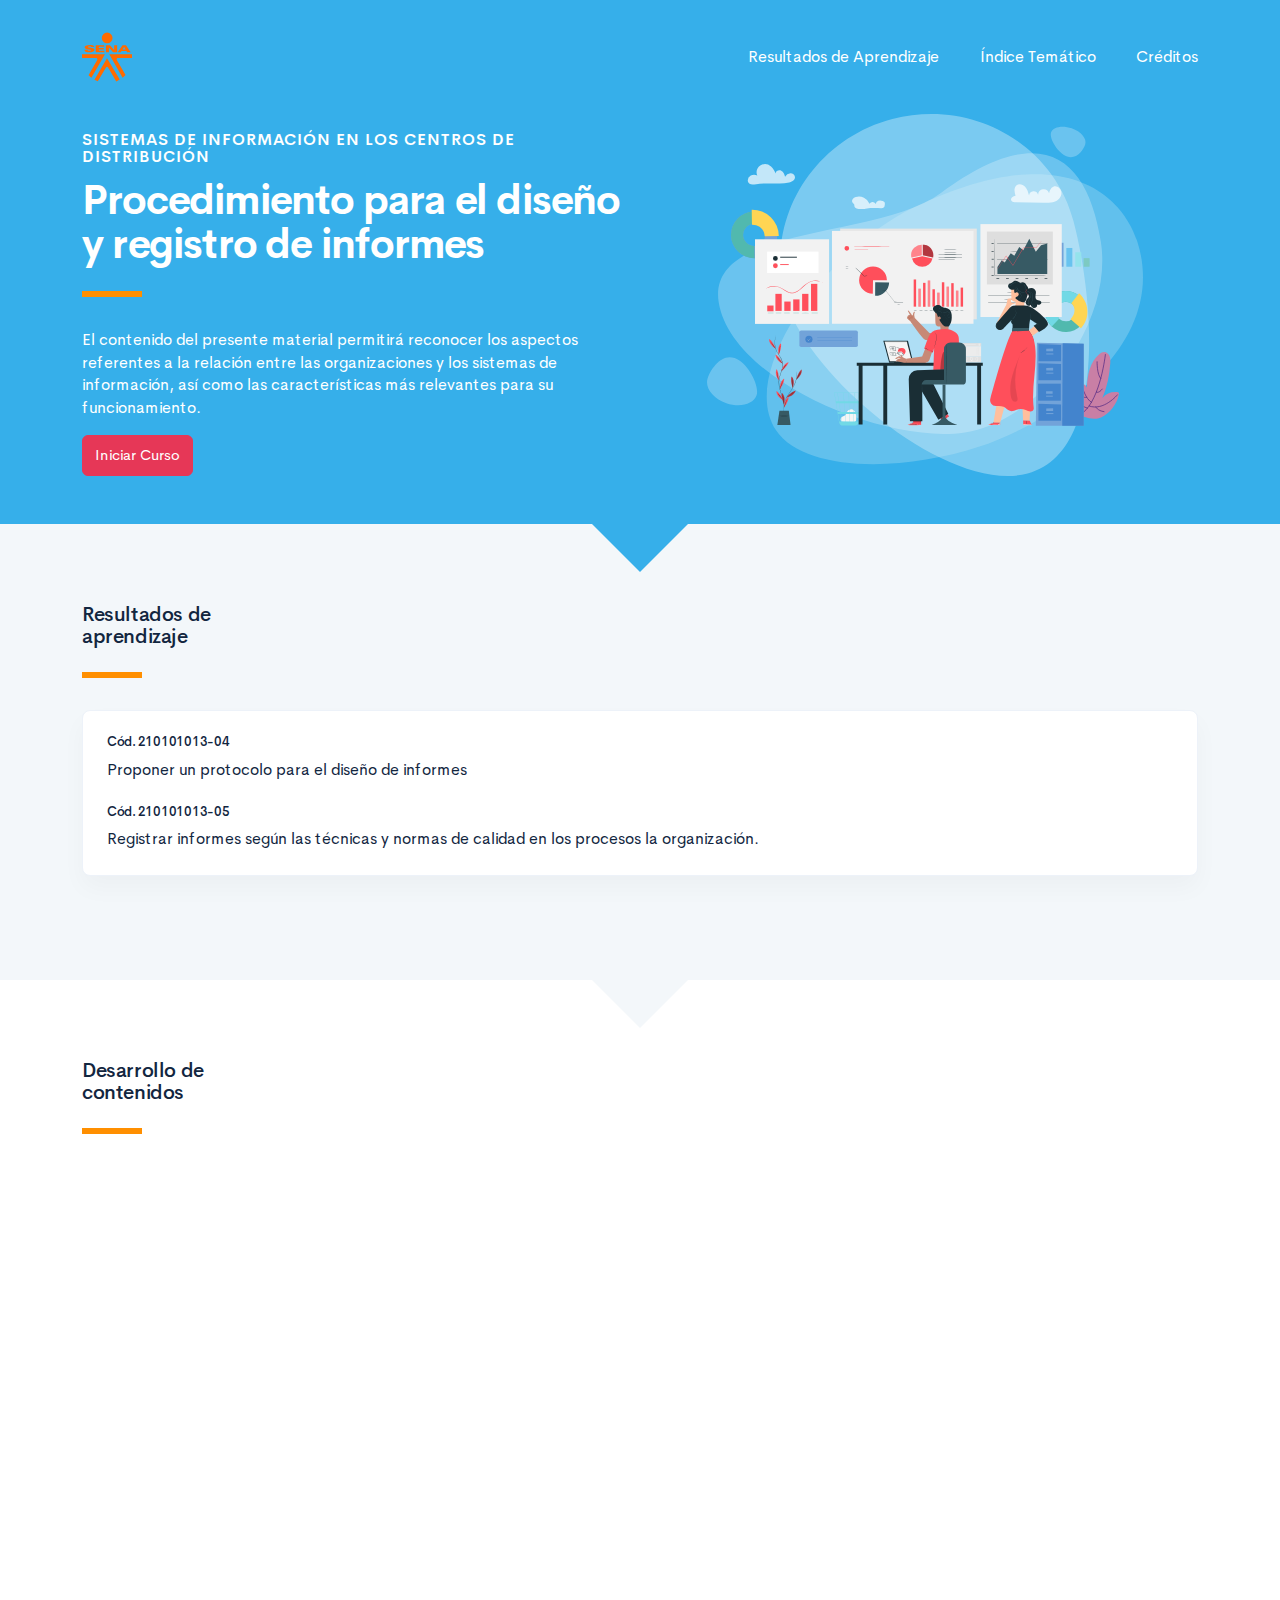
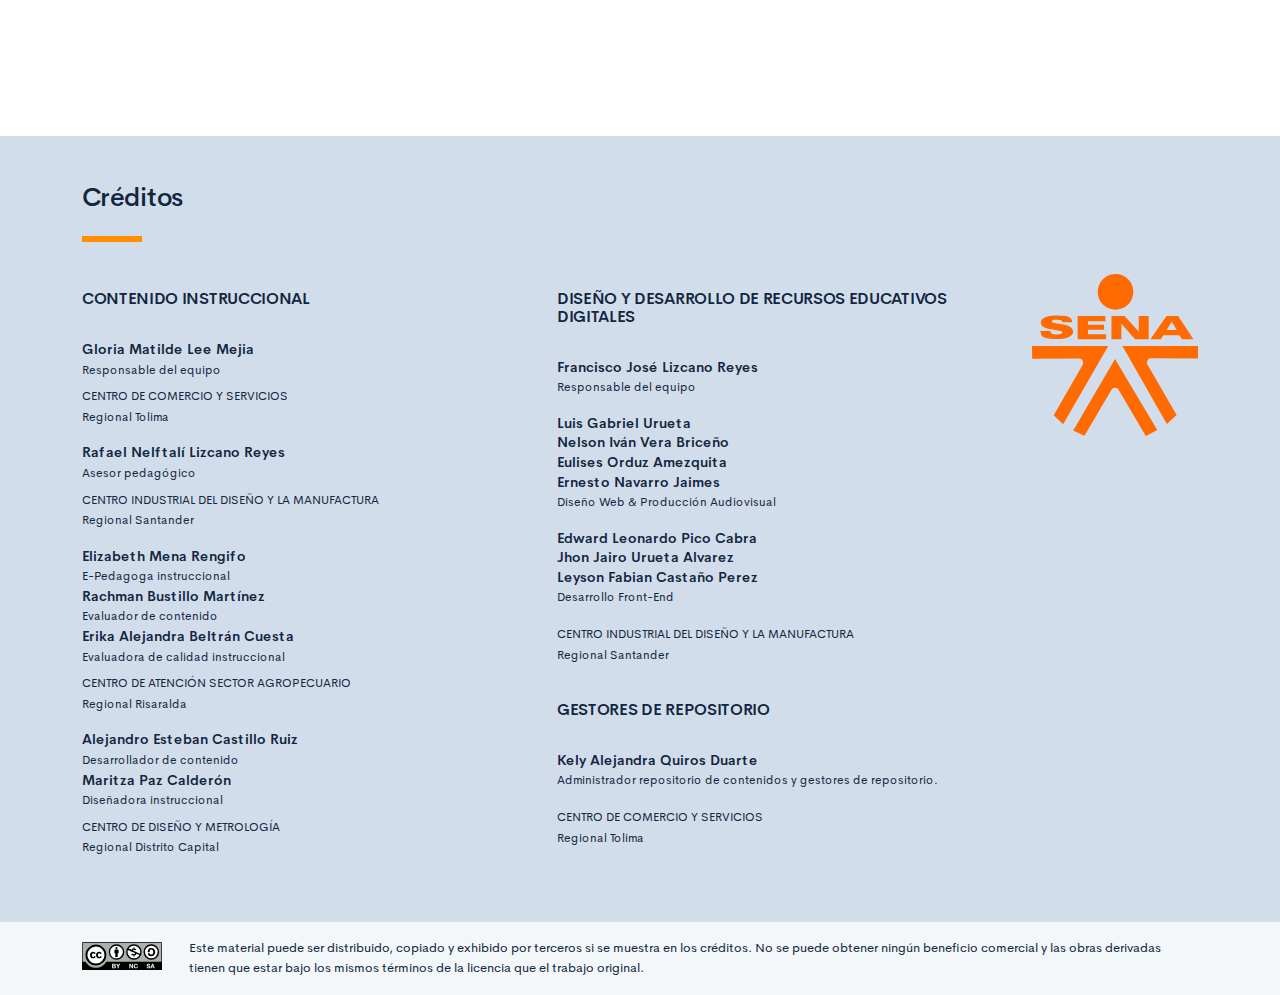
==== commit 59d8e210: "Correcciones repositorio 9" ====
--- a/public/index.html
+++ b/public/index.html
@@ -4,7 +4,7 @@
         <meta charset="UTF-8">
         <meta name="viewport" content="width=device-width, user-scalable=no, initial-scale=1.0, maximum-scale=1.0, minimum-scale=1.0">
         <title>SISTEMAS DE INFORMACIÓN EN LOS CENTROS DE DISTRIBUCIÓN</title>
-        <meta meta name="description" content="Descripción del propósito educativo del componente">
+        <meta meta name="description" content="Procedimiento para el diseño y registro de informes.">
         <link rel="icon" type="image/svg+xml" href="assets/images/logos/senaLogo.svg">
         <link rel="stylesheet" href="assets/fonts/feather/feather.css">
         <link rel="stylesheet" href="assets/fonts/fontawesome/css/font-awesome.css">
@@ -53,7 +53,7 @@
                         <h5>Cód. 210101013-04</h5>
                         <p class="mb-0">Proponer un protocolo para el diseño de informes</p><br>
                         <h5>Cód. 210101013-05</h5>
-                        <p class="mb-0">Registrar informes según las técnicas y normas de calidad en los procesos de la organización. </p>
+                        <p class="mb-0">Registrar informes según las técnicas y normas de calidad en los procesos la organización. </p>
                     </div>
                 </div>
             </div>
--- a/public/assets/css/main.css
+++ b/public/assets/css/main.css
@@ -3,6 +3,6 @@
  * Copyright 2011-2019 The Bootstrap Authors
  * Copyright 2011-2019 Twitter, Inc.
  * Licensed under MIT (https://github.com/twbs/bootstrap/blob/master/LICENSE)
- */:root{--blue: #2C7BE5;--indigo: #727cf5;--purple: #6b5eae;--pink: #ff679b;--red: #E63757;--orange: #fd7e14;--yellow: #F6C343;--green: #00D97E;--teal: #02a8b5;--cyan: #39afd1;--white: #fff;--gray: #95AAC9;--gray-dark: #3B506C;--primary: #000;--secondary: #6E84A3;--success: #00A99A;--info: #39afd1;--warning: #ff8f00;--danger: #E63757;--light: #EDF2F9;--dark: #000;--white: #fff;--breakpoint-xs: 0;--breakpoint-sm: 576px;--breakpoint-md: 768px;--breakpoint-lg: 992px;--breakpoint-xl: 1200px;--font-family-sans-serif: "Cerebri Sans", sans-serif;--font-family-monospace: "Courier New", monospace}*,*::before,*::after{box-sizing:border-box}html{font-family:sans-serif;line-height:1.15;-webkit-text-size-adjust:100%;-webkit-tap-highlight-color:rgba(0,0,0,0)}article,aside,figcaption,figure,footer,header,hgroup,main,nav,section{display:block}body{margin:0;font-family:"Cerebri Sans",sans-serif;font-size:.9375rem;font-weight:400;line-height:1.5;color:#12263F;text-align:left;background-color:#F3F7FA}[tabindex="-1"]:focus:not(:focus-visible){outline:0 !important}hr{box-sizing:content-box;height:0;overflow:visible}h1,h2,h3,h4,h5,h6{margin-top:0;margin-bottom:1.125rem}p{margin-top:0;margin-bottom:1rem}abbr[title],abbr[data-original-title]{text-decoration:underline;text-decoration:underline dotted;cursor:help;border-bottom:0;text-decoration-skip-ink:none}address{margin-bottom:1rem;font-style:normal;line-height:inherit}ol,ul,dl{margin-top:0;margin-bottom:1rem}ol ol,ul ul,ol ul,ul ol{margin-bottom:0}dt{font-weight:600}dd{margin-bottom:.5rem;margin-left:0}blockquote{margin:0 0 1rem}b,strong{font-weight:bolder}small{font-size:80%}sub,sup{position:relative;font-size:75%;line-height:0;vertical-align:baseline}sub{bottom:-.25em}sup{top:-.5em}a{color:#2C7BE5;text-decoration:none;background-color:transparent}a:hover{color:#104082;text-decoration:none}a:not([href]){color:inherit;text-decoration:none}a:not([href]):hover{color:inherit;text-decoration:none}pre,code,kbd,samp{font-family:"Courier New",monospace;font-size:1em}pre{margin-top:0;margin-bottom:1rem;overflow:auto}figure{margin:0 0 1rem}img{vertical-align:middle;border-style:none}svg{overflow:hidden;vertical-align:middle}table{border-collapse:collapse}caption{padding-top:1rem;padding-bottom:1rem;color:#95AAC9;text-align:left;caption-side:bottom}th{text-align:inherit}label{display:inline-block;margin-bottom:.5rem}button{border-radius:0}button:focus{outline:1px dotted;outline:5px auto -webkit-focus-ring-color}input,button,select,optgroup,textarea{margin:0;font-family:inherit;font-size:inherit;line-height:inherit}button,input{overflow:visible}button,select{text-transform:none}select{word-wrap:normal}button,[type="button"],[type="reset"],[type="submit"]{-webkit-appearance:button}button:not(:disabled),[type="button"]:not(:disabled),[type="reset"]:not(:disabled),[type="submit"]:not(:disabled){cursor:pointer}button::-moz-focus-inner,[type="button"]::-moz-focus-inner,[type="reset"]::-moz-focus-inner,[type="submit"]::-moz-focus-inner{padding:0;border-style:none}input[type="radio"],input[type="checkbox"]{box-sizing:border-box;padding:0}input[type="date"],input[type="time"],input[type="datetime-local"],input[type="month"]{-webkit-appearance:listbox}textarea{overflow:auto;resize:vertical}fieldset{min-width:0;padding:0;margin:0;border:0}legend{display:block;width:100%;max-width:100%;padding:0;margin-bottom:.5rem;font-size:1.5rem;line-height:inherit;color:inherit;white-space:normal}progress{vertical-align:baseline}[type="number"]::-webkit-inner-spin-button,[type="number"]::-webkit-outer-spin-button{height:auto}[type="search"]{outline-offset:-2px;-webkit-appearance:none}[type="search"]::-webkit-search-decoration{-webkit-appearance:none}::-webkit-file-upload-button{font:inherit;-webkit-appearance:button}output{display:inline-block}summary{display:list-item;cursor:pointer}template{display:none}[hidden]{display:none !important}h1,h2,h3,h4,h5,h6,.h1,.h2,.h3,.h4,.h5,.h6{margin-bottom:1.125rem;font-weight:500;line-height:1.1}h1,.h1{font-size:1.625rem}h2,.h2{font-size:1.25rem}h3,.h3{font-size:1.0625rem}h4,.h4{font-size:.9375rem}h5,.h5{font-size:.8125rem}h6,.h6{font-size:.625rem}.lead{font-size:1.17188rem;font-weight:300}.display-1{font-size:4rem;font-weight:600;line-height:1.1}.display-2{font-size:3.25rem;font-weight:600;line-height:1.1}.display-3{font-size:2.625rem;font-weight:600;line-height:1.1}.display-4{font-size:2rem;font-weight:600;line-height:1.1}hr{margin-top:1rem;margin-bottom:1rem;border:0;border-top:1px solid #E3EBF6}small,.small{font-size:.8125rem;font-weight:400}mark,.mark{padding:.2em;background-color:#fcf8e3}.list-unstyled{padding-left:0;list-style:none}.list-inline{padding-left:0;list-style:none}.list-inline-item{display:inline-block}.list-inline-item:not(:last-child){margin-right:6px}.initialism{font-size:90%;text-transform:uppercase}.blockquote{margin-bottom:1.5rem;font-size:1.17188rem}.blockquote-footer{display:block;font-size:.8125rem;color:#95AAC9}.blockquote-footer::before{content:"\2014\00A0"}.img-fluid{max-width:100%;height:auto}.img-thumbnail{padding:.25rem;background-color:#F3F7FA;border:1px solid #E3EBF6;border-radius:.375rem;max-width:100%;height:auto}.figure{display:inline-block}.figure-img{margin-bottom:.75rem;line-height:1}.figure-caption{font-size:.8125rem;color:#95AAC9}code{font-size:87.5%;color:#2C7BE5;word-wrap:break-word}a>code{color:inherit}kbd{padding:.2rem .4rem;font-size:87.5%;color:#fff;background-color:#283E59;border-radius:.25rem}kbd kbd{padding:0;font-size:100%;font-weight:600}pre{display:block;font-size:87.5%;color:#283E59}pre code{font-size:inherit;color:inherit;word-break:normal}.pre-scrollable{max-height:340px;overflow-y:scroll}.container{width:100%;padding-right:12px;padding-left:12px;margin-right:auto;margin-left:auto}@media (min-width: 576px){.container{max-width:540px}}@media (min-width: 768px){.container{max-width:720px}}@media (min-width: 992px){.container{max-width:960px}}@media (min-width: 1200px){.container{max-width:1140px}}.container-fluid,.container-sm,.container-md,.container-lg,.container-xl{width:100%;padding-right:12px;padding-left:12px;margin-right:auto;margin-left:auto}@media (min-width: 576px){.container,.container-sm{max-width:540px}}@media (min-width: 768px){.container,.container-sm,.container-md{max-width:720px}}@media (min-width: 992px){.container,.container-sm,.container-md,.container-lg{max-width:960px}}@media (min-width: 1200px){.container,.container-sm,.container-md,.container-lg,.container-xl{max-width:1140px}}.row{display:flex;flex-wrap:wrap;margin-right:-12px;margin-left:-12px}.no-gutters{margin-right:0;margin-left:0}.no-gutters>.col,.no-gutters>[class*="col-"]{padding-right:0;padding-left:0}.col-1,.col-2,.col-3,.col-4,.col-5,.col-6,.col-7,.col-8,.col-9,.col-10,.col-11,.col-12,.col,.col-auto,.col-sm-1,.col-sm-2,.col-sm-3,.col-sm-4,.col-sm-5,.col-sm-6,.col-sm-7,.col-sm-8,.col-sm-9,.col-sm-10,.col-sm-11,.col-sm-12,.col-sm,.col-sm-auto,.col-md-1,.col-md-2,.col-md-3,.col-md-4,.col-md-5,.col-md-6,.col-md-7,.col-md-8,.col-md-9,.col-md-10,.col-md-11,.col-md-12,.col-md,.col-md-auto,.col-lg-1,.col-lg-2,.col-lg-3,.col-lg-4,.col-lg-5,.col-lg-6,.col-lg-7,.col-lg-8,.col-lg-9,.col-lg-10,.col-lg-11,.col-lg-12,.col-lg,.col-lg-auto,.col-xl-1,.col-xl-2,.col-xl-3,.col-xl-4,.col-xl-5,.col-xl-6,.col-xl-7,.col-xl-8,.col-xl-9,.col-xl-10,.col-xl-11,.col-xl-12,.col-xl,.col-xl-auto{position:relative;width:100%;padding-right:12px;padding-left:12px}.col{flex-basis:0;flex-grow:1;max-width:100%}.row-cols-1>*{flex:0 0 100%;max-width:100%}.row-cols-2>*{flex:0 0 50%;max-width:50%}.row-cols-3>*{flex:0 0 33.33333%;max-width:33.33333%}.row-cols-4>*{flex:0 0 25%;max-width:25%}.row-cols-5>*{flex:0 0 20%;max-width:20%}.row-cols-6>*{flex:0 0 16.66667%;max-width:16.66667%}.col-auto{flex:0 0 auto;width:auto;max-width:100%}.col-1{flex:0 0 8.33333%;max-width:8.33333%}.col-2{flex:0 0 16.66667%;max-width:16.66667%}.col-3{flex:0 0 25%;max-width:25%}.col-4{flex:0 0 33.33333%;max-width:33.33333%}.col-5{flex:0 0 41.66667%;max-width:41.66667%}.col-6{flex:0 0 50%;max-width:50%}.col-7{flex:0 0 58.33333%;max-width:58.33333%}.col-8{flex:0 0 66.66667%;max-width:66.66667%}.col-9{flex:0 0 75%;max-width:75%}.col-10{flex:0 0 83.33333%;max-width:83.33333%}.col-11{flex:0 0 91.66667%;max-width:91.66667%}.col-12{flex:0 0 100%;max-width:100%}.order-first{order:-1}.order-last{order:13}.order-0{order:0}.order-1{order:1}.order-2{order:2}.order-3{order:3}.order-4{order:4}.order-5{order:5}.order-6{order:6}.order-7{order:7}.order-8{order:8}.order-9{order:9}.order-10{order:10}.order-11{order:11}.order-12{order:12}.offset-1{margin-left:8.33333%}.offset-2{margin-left:16.66667%}.offset-3{margin-left:25%}.offset-4{margin-left:33.33333%}.offset-5{margin-left:41.66667%}.offset-6{margin-left:50%}.offset-7{margin-left:58.33333%}.offset-8{margin-left:66.66667%}.offset-9{margin-left:75%}.offset-10{margin-left:83.33333%}.offset-11{margin-left:91.66667%}@media (min-width: 576px){.col-sm{flex-basis:0;flex-grow:1;max-width:100%}.row-cols-sm-1>*{flex:0 0 100%;max-width:100%}.row-cols-sm-2>*{flex:0 0 50%;max-width:50%}.row-cols-sm-3>*{flex:0 0 33.33333%;max-width:33.33333%}.row-cols-sm-4>*{flex:0 0 25%;max-width:25%}.row-cols-sm-5>*{flex:0 0 20%;max-width:20%}.row-cols-sm-6>*{flex:0 0 16.66667%;max-width:16.66667%}.col-sm-auto{flex:0 0 auto;width:auto;max-width:100%}.col-sm-1{flex:0 0 8.33333%;max-width:8.33333%}.col-sm-2{flex:0 0 16.66667%;max-width:16.66667%}.col-sm-3{flex:0 0 25%;max-width:25%}.col-sm-4{flex:0 0 33.33333%;max-width:33.33333%}.col-sm-5{flex:0 0 41.66667%;max-width:41.66667%}.col-sm-6{flex:0 0 50%;max-width:50%}.col-sm-7{flex:0 0 58.33333%;max-width:58.33333%}.col-sm-8{flex:0 0 66.66667%;max-width:66.66667%}.col-sm-9{flex:0 0 75%;max-width:75%}.col-sm-10{flex:0 0 83.33333%;max-width:83.33333%}.col-sm-11{flex:0 0 91.66667%;max-width:91.66667%}.col-sm-12{flex:0 0 100%;max-width:100%}.order-sm-first{order:-1}.order-sm-last{order:13}.order-sm-0{order:0}.order-sm-1{order:1}.order-sm-2{order:2}.order-sm-3{order:3}.order-sm-4{order:4}.order-sm-5{order:5}.order-sm-6{order:6}.order-sm-7{order:7}.order-sm-8{order:8}.order-sm-9{order:9}.order-sm-10{order:10}.order-sm-11{order:11}.order-sm-12{order:12}.offset-sm-0{margin-left:0}.offset-sm-1{margin-left:8.33333%}.offset-sm-2{margin-left:16.66667%}.offset-sm-3{margin-left:25%}.offset-sm-4{margin-left:33.33333%}.offset-sm-5{margin-left:41.66667%}.offset-sm-6{margin-left:50%}.offset-sm-7{margin-left:58.33333%}.offset-sm-8{margin-left:66.66667%}.offset-sm-9{margin-left:75%}.offset-sm-10{margin-left:83.33333%}.offset-sm-11{margin-left:91.66667%}}@media (min-width: 768px){.col-md{flex-basis:0;flex-grow:1;max-width:100%}.row-cols-md-1>*{flex:0 0 100%;max-width:100%}.row-cols-md-2>*{flex:0 0 50%;max-width:50%}.row-cols-md-3>*{flex:0 0 33.33333%;max-width:33.33333%}.row-cols-md-4>*{flex:0 0 25%;max-width:25%}.row-cols-md-5>*{flex:0 0 20%;max-width:20%}.row-cols-md-6>*{flex:0 0 16.66667%;max-width:16.66667%}.col-md-auto{flex:0 0 auto;width:auto;max-width:100%}.col-md-1{flex:0 0 8.33333%;max-width:8.33333%}.col-md-2{flex:0 0 16.66667%;max-width:16.66667%}.col-md-3{flex:0 0 25%;max-width:25%}.col-md-4{flex:0 0 33.33333%;max-width:33.33333%}.col-md-5{flex:0 0 41.66667%;max-width:41.66667%}.col-md-6{flex:0 0 50%;max-width:50%}.col-md-7{flex:0 0 58.33333%;max-width:58.33333%}.col-md-8{flex:0 0 66.66667%;max-width:66.66667%}.col-md-9{flex:0 0 75%;max-width:75%}.col-md-10{flex:0 0 83.33333%;max-width:83.33333%}.col-md-11{flex:0 0 91.66667%;max-width:91.66667%}.col-md-12{flex:0 0 100%;max-width:100%}.order-md-first{order:-1}.order-md-last{order:13}.order-md-0{order:0}.order-md-1{order:1}.order-md-2{order:2}.order-md-3{order:3}.order-md-4{order:4}.order-md-5{order:5}.order-md-6{order:6}.order-md-7{order:7}.order-md-8{order:8}.order-md-9{order:9}.order-md-10{order:10}.order-md-11{order:11}.order-md-12{order:12}.offset-md-0{margin-left:0}.offset-md-1{margin-left:8.33333%}.offset-md-2{margin-left:16.66667%}.offset-md-3{margin-left:25%}.offset-md-4{margin-left:33.33333%}.offset-md-5{margin-left:41.66667%}.offset-md-6{margin-left:50%}.offset-md-7{margin-left:58.33333%}.offset-md-8{margin-left:66.66667%}.offset-md-9{margin-left:75%}.offset-md-10{margin-left:83.33333%}.offset-md-11{margin-left:91.66667%}}@media (min-width: 992px){.col-lg{flex-basis:0;flex-grow:1;max-width:100%}.row-cols-lg-1>*{flex:0 0 100%;max-width:100%}.row-cols-lg-2>*{flex:0 0 50%;max-width:50%}.row-cols-lg-3>*{flex:0 0 33.33333%;max-width:33.33333%}.row-cols-lg-4>*{flex:0 0 25%;max-width:25%}.row-cols-lg-5>*{flex:0 0 20%;max-width:20%}.row-cols-lg-6>*{flex:0 0 16.66667%;max-width:16.66667%}.col-lg-auto{flex:0 0 auto;width:auto;max-width:100%}.col-lg-1{flex:0 0 8.33333%;max-width:8.33333%}.col-lg-2{flex:0 0 16.66667%;max-width:16.66667%}.col-lg-3{flex:0 0 25%;max-width:25%}.col-lg-4{flex:0 0 33.33333%;max-width:33.33333%}.col-lg-5{flex:0 0 41.66667%;max-width:41.66667%}.col-lg-6{flex:0 0 50%;max-width:50%}.col-lg-7{flex:0 0 58.33333%;max-width:58.33333%}.col-lg-8{flex:0 0 66.66667%;max-width:66.66667%}.col-lg-9{flex:0 0 75%;max-width:75%}.col-lg-10{flex:0 0 83.33333%;max-width:83.33333%}.col-lg-11{flex:0 0 91.66667%;max-width:91.66667%}.col-lg-12{flex:0 0 100%;max-width:100%}.order-lg-first{order:-1}.order-lg-last{order:13}.order-lg-0{order:0}.order-lg-1{order:1}.order-lg-2{order:2}.order-lg-3{order:3}.order-lg-4{order:4}.order-lg-5{order:5}.order-lg-6{order:6}.order-lg-7{order:7}.order-lg-8{order:8}.order-lg-9{order:9}.order-lg-10{order:10}.order-lg-11{order:11}.order-lg-12{order:12}.offset-lg-0{margin-left:0}.offset-lg-1{margin-left:8.33333%}.offset-lg-2{margin-left:16.66667%}.offset-lg-3{margin-left:25%}.offset-lg-4{margin-left:33.33333%}.offset-lg-5{margin-left:41.66667%}.offset-lg-6{margin-left:50%}.offset-lg-7{margin-left:58.33333%}.offset-lg-8{margin-left:66.66667%}.offset-lg-9{margin-left:75%}.offset-lg-10{margin-left:83.33333%}.offset-lg-11{margin-left:91.66667%}}@media (min-width: 1200px){.col-xl{flex-basis:0;flex-grow:1;max-width:100%}.row-cols-xl-1>*{flex:0 0 100%;max-width:100%}.row-cols-xl-2>*{flex:0 0 50%;max-width:50%}.row-cols-xl-3>*{flex:0 0 33.33333%;max-width:33.33333%}.row-cols-xl-4>*{flex:0 0 25%;max-width:25%}.row-cols-xl-5>*{flex:0 0 20%;max-width:20%}.row-cols-xl-6>*{flex:0 0 16.66667%;max-width:16.66667%}.col-xl-auto{flex:0 0 auto;width:auto;max-width:100%}.col-xl-1{flex:0 0 8.33333%;max-width:8.33333%}.col-xl-2{flex:0 0 16.66667%;max-width:16.66667%}.col-xl-3{flex:0 0 25%;max-width:25%}.col-xl-4{flex:0 0 33.33333%;max-width:33.33333%}.col-xl-5{flex:0 0 41.66667%;max-width:41.66667%}.col-xl-6{flex:0 0 50%;max-width:50%}.col-xl-7{flex:0 0 58.33333%;max-width:58.33333%}.col-xl-8{flex:0 0 66.66667%;max-width:66.66667%}.col-xl-9{flex:0 0 75%;max-width:75%}.col-xl-10{flex:0 0 83.33333%;max-width:83.33333%}.col-xl-11{flex:0 0 91.66667%;max-width:91.66667%}.col-xl-12{flex:0 0 100%;max-width:100%}.order-xl-first{order:-1}.order-xl-last{order:13}.order-xl-0{order:0}.order-xl-1{order:1}.order-xl-2{order:2}.order-xl-3{order:3}.order-xl-4{order:4}.order-xl-5{order:5}.order-xl-6{order:6}.order-xl-7{order:7}.order-xl-8{order:8}.order-xl-9{order:9}.order-xl-10{order:10}.order-xl-11{order:11}.order-xl-12{order:12}.offset-xl-0{margin-left:0}.offset-xl-1{margin-left:8.33333%}.offset-xl-2{margin-left:16.66667%}.offset-xl-3{margin-left:25%}.offset-xl-4{margin-left:33.33333%}.offset-xl-5{margin-left:41.66667%}.offset-xl-6{margin-left:50%}.offset-xl-7{margin-left:58.33333%}.offset-xl-8{margin-left:66.66667%}.offset-xl-9{margin-left:75%}.offset-xl-10{margin-left:83.33333%}.offset-xl-11{margin-left:91.66667%}}.table{width:100%;margin-bottom:1.5rem;color:#12263F}.table th,.table td{padding:1rem;vertical-align:top;border-top:1px solid #EDF2F9}.table thead th{vertical-align:bottom;border-bottom:2px solid #EDF2F9}.table tbody+tbody{border-top:2px solid #EDF2F9}.table-sm th,.table-sm td{padding:1rem}.table-bordered{border:1px solid #EDF2F9}.table-bordered th,.table-bordered td{border:1px solid #EDF2F9}.table-bordered thead th,.table-bordered thead td{border-bottom-width:2px}.table-borderless th,.table-borderless td,.table-borderless thead th,.table-borderless tbody+tbody{border:0}.table-striped tbody tr:nth-of-type(even){background-color:#F9FBFD}.table-hover tbody tr:hover{color:#12263F;background-color:#F9FBFD}.table-primary,.table-primary>th,.table-primary>td{background-color:#b8b8b8}.table-primary th,.table-primary td,.table-primary thead th,.table-primary tbody+tbody{border-color:#7a7a7a}.table-hover .table-primary:hover{background-color:#ababab}.table-hover .table-primary:hover>td,.table-hover .table-primary:hover>th{background-color:#ababab}.table-secondary,.table-secondary>th,.table-secondary>td{background-color:#d6dde5}.table-secondary th,.table-secondary td,.table-secondary thead th,.table-secondary tbody+tbody{border-color:#b4bfcf}.table-hover .table-secondary:hover{background-color:#c6d0db}.table-hover .table-secondary:hover>td,.table-hover .table-secondary:hover>th{background-color:#c6d0db}.table-success,.table-success>th,.table-success>td{background-color:#b8e7e3}.table-success th,.table-success td,.table-success thead th,.table-success tbody+tbody{border-color:#7ad2ca}.table-hover .table-success:hover{background-color:#a5e1db}.table-hover .table-success:hover>td,.table-hover .table-success:hover>th{background-color:#a5e1db}.table-info,.table-info>th,.table-info>td{background-color:#c8e9f2}.table-info th,.table-info td,.table-info thead th,.table-info tbody+tbody{border-color:#98d5e7}.table-hover .table-info:hover{background-color:#b3e1ed}.table-hover .table-info:hover>td,.table-hover .table-info:hover>th{background-color:#b3e1ed}.table-warning,.table-warning>th,.table-warning>td{background-color:#ffe0b8}.table-warning th,.table-warning td,.table-warning thead th,.table-warning tbody+tbody{border-color:#ffc57a}.table-hover .table-warning:hover{background-color:#ffd59f}.table-hover .table-warning:hover>td,.table-hover .table-warning:hover>th{background-color:#ffd59f}.table-danger,.table-danger>th,.table-danger>td{background-color:#f8c7d0}.table-danger th,.table-danger td,.table-danger thead th,.table-danger tbody+tbody{border-color:#f297a8}.table-hover .table-danger:hover{background-color:#f5b0bd}.table-hover .table-danger:hover>td,.table-hover .table-danger:hover>th{background-color:#f5b0bd}.table-light,.table-light>th,.table-light>td{background-color:#fafbfd}.table-light th,.table-light td,.table-light thead th,.table-light tbody+tbody{border-color:#f6f8fc}.table-hover .table-light:hover{background-color:#e8ecf6}.table-hover .table-light:hover>td,.table-hover .table-light:hover>th{background-color:#e8ecf6}.table-dark,.table-dark>th,.table-dark>td{background-color:#b8b8b8}.table-dark th,.table-dark td,.table-dark thead th,.table-dark tbody+tbody{border-color:#7a7a7a}.table-hover .table-dark:hover{background-color:#ababab}.table-hover .table-dark:hover>td,.table-hover .table-dark:hover>th{background-color:#ababab}.table-white,.table-white>th,.table-white>td{background-color:#fff}.table-white th,.table-white td,.table-white thead th,.table-white tbody+tbody{border-color:#fff}.table-hover .table-white:hover{background-color:#f2f2f2}.table-hover .table-white:hover>td,.table-hover .table-white:hover>th{background-color:#f2f2f2}.table-active,.table-active>th,.table-active>td{background-color:#F9FBFD}.table-hover .table-active:hover{background-color:#e6eef7}.table-hover .table-active:hover>td,.table-hover .table-active:hover>th{background-color:#e6eef7}.table .thead-dark th{color:#fff;background-color:#3B506C;border-color:#496285}.table .thead-light th{color:#95AAC9;background-color:#F9FBFD;border-color:#EDF2F9}.table-dark{color:#fff;background-color:#3B506C}.table-dark th,.table-dark td,.table-dark thead th{border-color:#496285}.table-dark.table-bordered{border:0}.table-dark.table-striped tbody tr:nth-of-type(even){background-color:rgba(255,255,255,0.05)}.table-dark.table-hover tbody tr:hover{color:#fff;background-color:rgba(255,255,255,0.075)}@media (max-width: 575.98px){.table-responsive-sm{display:block;width:100%;overflow-x:auto;-webkit-overflow-scrolling:touch}.table-responsive-sm>.table-bordered{border:0}}@media (max-width: 767.98px){.table-responsive-md{display:block;width:100%;overflow-x:auto;-webkit-overflow-scrolling:touch}.table-responsive-md>.table-bordered{border:0}}@media (max-width: 991.98px){.table-responsive-lg{display:block;width:100%;overflow-x:auto;-webkit-overflow-scrolling:touch}.table-responsive-lg>.table-bordered{border:0}}@media (max-width: 1199.98px){.table-responsive-xl{display:block;width:100%;overflow-x:auto;-webkit-overflow-scrolling:touch}.table-responsive-xl>.table-bordered{border:0}}.table-responsive{display:block;width:100%;overflow-x:auto;-webkit-overflow-scrolling:touch}.table-responsive>.table-bordered{border:0}.form-control{display:block;width:100%;height:calc(1.5em + 1rem + 2px);padding:.5rem .75rem;font-size:.9375rem;font-weight:400;line-height:1.5;color:#12263F;background-color:#fff;background-clip:padding-box;border:1px solid #D2DDEC;border-radius:.375rem;transition:border-color 0.15s ease-in-out,box-shadow 0.15s ease-in-out}@media (prefers-reduced-motion: reduce){.form-control{transition:none}}.form-control::-ms-expand{background-color:transparent;border:0}.form-control:-moz-focusring{color:transparent;text-shadow:0 0 0 #12263F}.form-control:focus{color:#12263F;background-color:#fff;border-color:#000;outline:0;box-shadow:rgba(0,0,0,0)}.form-control::placeholder{color:#B1C2D9;opacity:1}.form-control:disabled,.form-control[readonly]{background-color:#fff;opacity:1}select.form-control:focus::-ms-value{color:#12263F;background-color:#fff}.form-control-file,.form-control-range{display:block;width:100%}.col-form-label{padding-top:calc(.5rem + 1px);padding-bottom:calc(.5rem + 1px);margin-bottom:0;font-size:inherit;line-height:1.5}.col-form-label-lg{padding-top:calc(.75rem + 1px);padding-bottom:calc(.75rem + 1px);font-size:.9375rem;line-height:1.5}.col-form-label-sm{padding-top:calc(.125rem + 1px);padding-bottom:calc(.125rem + 1px);font-size:.8125rem;line-height:1.75}.form-control-plaintext{display:block;width:100%;padding:.5rem 0;margin-bottom:0;font-size:.9375rem;line-height:1.5;color:#12263F;background-color:transparent;border:solid transparent;border-width:1px 0}.form-control-plaintext.form-control-sm,.form-control-plaintext.form-control-lg{padding-right:0;padding-left:0}.form-control-sm{height:calc(1.75em + .25rem + 2px);padding:.125rem .5rem;font-size:.8125rem;line-height:1.75;border-radius:.25rem}.form-control-lg{height:calc(1.5em + 1.5rem + 2px);padding:.75rem 1.25rem;font-size:.9375rem;line-height:1.5;border-radius:.5rem}select.form-control[size],select.form-control[multiple]{height:auto}textarea.form-control{height:auto}.form-group{margin-bottom:1.375rem}.form-text{display:block;margin-top:.25rem}.form-row{display:flex;flex-wrap:wrap;margin-right:-5px;margin-left:-5px}.form-row>.col,.form-row>[class*="col-"]{padding-right:5px;padding-left:5px}.form-check{position:relative;display:block;padding-left:1.25rem}.form-check-input{position:absolute;margin-top:.3rem;margin-left:-1.25rem}.form-check-input[disabled] ~ .form-check-label,.form-check-input:disabled ~ .form-check-label{color:#95AAC9}.form-check-label{margin-bottom:0}.form-check-inline{display:inline-flex;align-items:center;padding-left:0;margin-right:.75rem}.form-check-inline .form-check-input{position:static;margin-top:0;margin-right:.3125rem;margin-left:0}.valid-feedback{display:none;width:100%;margin-top:.25rem;font-size:.8125rem;color:#00A99A}.valid-tooltip{position:absolute;top:100%;z-index:5;display:none;max-width:100%;padding:.25rem .5rem;margin-top:.1rem;font-size:.8125rem;line-height:1.5;color:#fff;background-color:#00a99a;border-radius:.375rem}.was-validated :valid ~ .valid-feedback,.was-validated :valid ~ .valid-tooltip,.is-valid ~ .valid-feedback,.is-valid ~ .valid-tooltip{display:block}.was-validated .form-control:valid,.form-control.is-valid{border-color:#00A99A}.was-validated .form-control:valid:focus,.form-control.is-valid:focus{border-color:#00A99A;box-shadow:0 0 0 .15rem rgba(0,169,154,0.25)}.was-validated .custom-select:valid,.custom-select.is-valid{border-color:#00A99A}.was-validated .custom-select:valid:focus,.custom-select.is-valid:focus{border-color:#00A99A;box-shadow:0 0 0 .15rem rgba(0,169,154,0.25)}.was-validated .form-check-input:valid ~ .form-check-label,.form-check-input.is-valid ~ .form-check-label{color:#00A99A}.was-validated .form-check-input:valid ~ .valid-feedback,.was-validated .form-check-input:valid ~ .valid-tooltip,.form-check-input.is-valid ~ .valid-feedback,.form-check-input.is-valid ~ .valid-tooltip{display:block}.was-validated .custom-control-input:valid ~ .custom-control-label,.custom-control-input.is-valid ~ .custom-control-label{color:#00A99A}.was-validated .custom-control-input:valid ~ .custom-control-label::before,.custom-control-input.is-valid ~ .custom-control-label::before{border-color:#00A99A}.was-validated .custom-control-input:valid:checked ~ .custom-control-label::before,.custom-control-input.is-valid:checked ~ .custom-control-label::before{border-color:#00dcc8;background-color:#00dcc8}.was-validated .custom-control-input:valid:focus ~ .custom-control-label::before,.custom-control-input.is-valid:focus ~ .custom-control-label::before{box-shadow:0 0 0 .15rem rgba(0,169,154,0.25)}.was-validated .custom-control-input:valid:focus:not(:checked) ~ .custom-control-label::before,.custom-control-input.is-valid:focus:not(:checked) ~ .custom-control-label::before{border-color:#00A99A}.was-validated .custom-file-input:valid ~ .custom-file-label,.custom-file-input.is-valid ~ .custom-file-label{border-color:#00A99A}.was-validated .custom-file-input:valid:focus ~ .custom-file-label,.custom-file-input.is-valid:focus ~ .custom-file-label{border-color:#00A99A;box-shadow:0 0 0 .15rem rgba(0,169,154,0.25)}.invalid-feedback{display:none;width:100%;margin-top:.25rem;font-size:.8125rem;color:#E63757}.invalid-tooltip{position:absolute;top:100%;z-index:5;display:none;max-width:100%;padding:.25rem .5rem;margin-top:.1rem;font-size:.8125rem;line-height:1.5;color:#fff;background-color:#e63757;border-radius:.375rem}.was-validated :invalid ~ .invalid-feedback,.was-validated :invalid ~ .invalid-tooltip,.is-invalid ~ .invalid-feedback,.is-invalid ~ .invalid-tooltip{display:block}.was-validated .form-control:invalid,.form-control.is-invalid{border-color:#E63757}.was-validated .form-control:invalid:focus,.form-control.is-invalid:focus{border-color:#E63757;box-shadow:0 0 0 .15rem rgba(230,55,87,0.25)}.was-validated .custom-select:invalid,.custom-select.is-invalid{border-color:#E63757}.was-validated .custom-select:invalid:focus,.custom-select.is-invalid:focus{border-color:#E63757;box-shadow:0 0 0 .15rem rgba(230,55,87,0.25)}.was-validated .form-check-input:invalid ~ .form-check-label,.form-check-input.is-invalid ~ .form-check-label{color:#E63757}.was-validated .form-check-input:invalid ~ .invalid-feedback,.was-validated .form-check-input:invalid ~ .invalid-tooltip,.form-check-input.is-invalid ~ .invalid-feedback,.form-check-input.is-invalid ~ .invalid-tooltip{display:block}.was-validated .custom-control-input:invalid ~ .custom-control-label,.custom-control-input.is-invalid ~ .custom-control-label{color:#E63757}.was-validated .custom-control-input:invalid ~ .custom-control-label::before,.custom-control-input.is-invalid ~ .custom-control-label::before{border-color:#E63757}.was-validated .custom-control-input:invalid:checked ~ .custom-control-label::before,.custom-control-input.is-invalid:checked ~ .custom-control-label::before{border-color:#ec647d;background-color:#ec647d}.was-validated .custom-control-input:invalid:focus ~ .custom-control-label::before,.custom-control-input.is-invalid:focus ~ .custom-control-label::before{box-shadow:0 0 0 .15rem rgba(230,55,87,0.25)}.was-validated .custom-control-input:invalid:focus:not(:checked) ~ .custom-control-label::before,.custom-control-input.is-invalid:focus:not(:checked) ~ .custom-control-label::before{border-color:#E63757}.was-validated .custom-file-input:invalid ~ .custom-file-label,.custom-file-input.is-invalid ~ .custom-file-label{border-color:#E63757}.was-validated .custom-file-input:invalid:focus ~ .custom-file-label,.custom-file-input.is-invalid:focus ~ .custom-file-label{border-color:#E63757;box-shadow:0 0 0 .15rem rgba(230,55,87,0.25)}.form-inline{display:flex;flex-flow:row wrap;align-items:center}.form-inline .form-check{width:100%}@media (min-width: 576px){.form-inline label{display:flex;align-items:center;justify-content:center;margin-bottom:0}.form-inline .form-group{display:flex;flex:0 0 auto;flex-flow:row wrap;align-items:center;margin-bottom:0}.form-inline .form-control{display:inline-block;width:auto;vertical-align:middle}.form-inline .form-control-plaintext{display:inline-block}.form-inline .input-group,.form-inline .custom-select{width:auto}.form-inline .form-check{display:flex;align-items:center;justify-content:center;width:auto;padding-left:0}.form-inline .form-check-input{position:relative;flex-shrink:0;margin-top:0;margin-right:.25rem;margin-left:0}.form-inline .custom-control{align-items:center;justify-content:center}.form-inline .custom-control-label{margin-bottom:0}}.btn{display:inline-block;font-weight:400;color:#12263F;text-align:center;vertical-align:middle;cursor:pointer;user-select:none;background-color:transparent;border:1px solid transparent;padding:.5rem .75rem;font-size:.9375rem;line-height:1.5;border-radius:.375rem;transition:color 0.15s ease-in-out,background-color 0.15s ease-in-out,border-color 0.15s ease-in-out,box-shadow 0.15s ease-in-out}@media (prefers-reduced-motion: reduce){.btn{transition:none}}.btn:hover{color:#12263F;text-decoration:none}.btn:focus,.btn.focus{outline:0;box-shadow:0 0 0 .15rem rgba(0,0,0,0.25)}.btn.disabled,.btn:disabled{opacity:.65}a.btn.disabled,fieldset:disabled a.btn{pointer-events:none}.btn-primary{color:#fff;background-color:#000;border-color:#000}.btn-primary:hover{color:#fff;background-color:#000;border-color:#000}.btn-primary:focus,.btn-primary.focus{color:#fff;background-color:#000;border-color:#000;box-shadow:0 0 0 .15rem rgba(38,38,38,0.5)}.btn-primary.disabled,.btn-primary:disabled{color:#fff;background-color:#000;border-color:#000}.btn-primary:not(:disabled):not(.disabled):active,.btn-primary:not(:disabled):not(.disabled).active,.show>.btn-primary.dropdown-toggle{color:#fff;background-color:#000;border-color:#000}.btn-primary:not(:disabled):not(.disabled):active:focus,.btn-primary:not(:disabled):not(.disabled).active:focus,.show>.btn-primary.dropdown-toggle:focus{box-shadow:0 0 0 .15rem rgba(38,38,38,0.5)}.btn-secondary{color:#fff;background-color:#6E84A3;border-color:#6E84A3}.btn-secondary:hover{color:#fff;background-color:#5b7190;border-color:#566b88}.btn-secondary:focus,.btn-secondary.focus{color:#fff;background-color:#5b7190;border-color:#566b88;box-shadow:0 0 0 .15rem rgba(132,150,177,0.5)}.btn-secondary.disabled,.btn-secondary:disabled{color:#fff;background-color:#6E84A3;border-color:#6E84A3}.btn-secondary:not(:disabled):not(.disabled):active,.btn-secondary:not(:disabled):not(.disabled).active,.show>.btn-secondary.dropdown-toggle{color:#fff;background-color:#566b88;border-color:#516580}.btn-secondary:not(:disabled):not(.disabled):active:focus,.btn-secondary:not(:disabled):not(.disabled).active:focus,.show>.btn-secondary.dropdown-toggle:focus{box-shadow:0 0 0 .15rem rgba(132,150,177,0.5)}.btn-success{color:#fff;background-color:#00A99A;border-color:#00A99A}.btn-success:hover{color:#fff;background-color:#008377;border-color:#00766c}.btn-success:focus,.btn-success.focus{color:#fff;background-color:#008377;border-color:#00766c;box-shadow:0 0 0 .15rem rgba(38,182,169,0.5)}.btn-success.disabled,.btn-success:disabled{color:#fff;background-color:#00A99A;border-color:#00A99A}.btn-success:not(:disabled):not(.disabled):active,.btn-success:not(:disabled):not(.disabled).active,.show>.btn-success.dropdown-toggle{color:#fff;background-color:#00766c;border-color:#006960}.btn-success:not(:disabled):not(.disabled):active:focus,.btn-success:not(:disabled):not(.disabled).active:focus,.show>.btn-success.dropdown-toggle:focus{box-shadow:0 0 0 .15rem rgba(38,182,169,0.5)}.btn-info{color:#fff;background-color:#39afd1;border-color:#39afd1}.btn-info:hover{color:#fff;background-color:#2b99b9;border-color:#2991ae}.btn-info:focus,.btn-info.focus{color:#fff;background-color:#2b99b9;border-color:#2991ae;box-shadow:0 0 0 .15rem rgba(87,187,216,0.5)}.btn-info.disabled,.btn-info:disabled{color:#fff;background-color:#39afd1;border-color:#39afd1}.btn-info:not(:disabled):not(.disabled):active,.btn-info:not(:disabled):not(.disabled).active,.show>.btn-info.dropdown-toggle{color:#fff;background-color:#2991ae;border-color:#2688a4}.btn-info:not(:disabled):not(.disabled):active:focus,.btn-info:not(:disabled):not(.disabled).active:focus,.show>.btn-info.dropdown-toggle:focus{box-shadow:0 0 0 .15rem rgba(87,187,216,0.5)}.btn-warning{color:#283E59;background-color:#ff8f00;border-color:#ff8f00}.btn-warning:hover{color:#fff;background-color:#d97a00;border-color:#cc7200}.btn-warning:focus,.btn-warning.focus{color:#fff;background-color:#d97a00;border-color:#cc7200;box-shadow:0 0 0 .15rem rgba(223,131,13,0.5)}.btn-warning.disabled,.btn-warning:disabled{color:#283E59;background-color:#ff8f00;border-color:#ff8f00}.btn-warning:not(:disabled):not(.disabled):active,.btn-warning:not(:disabled):not(.disabled).active,.show>.btn-warning.dropdown-toggle{color:#fff;background-color:#cc7200;border-color:#bf6b00}.btn-warning:not(:disabled):not(.disabled):active:focus,.btn-warning:not(:disabled):not(.disabled).active:focus,.show>.btn-warning.dropdown-toggle:focus{box-shadow:0 0 0 .15rem rgba(223,131,13,0.5)}.btn-danger{color:#fff;background-color:#E63757;border-color:#E63757}.btn-danger:hover{color:#fff;background-color:#db1b3f;border-color:#d01a3b}.btn-danger:focus,.btn-danger.focus{color:#fff;background-color:#db1b3f;border-color:#d01a3b;box-shadow:0 0 0 .15rem rgba(234,85,112,0.5)}.btn-danger.disabled,.btn-danger:disabled{color:#fff;background-color:#E63757;border-color:#E63757}.btn-danger:not(:disabled):not(.disabled):active,.btn-danger:not(:disabled):not(.disabled).active,.show>.btn-danger.dropdown-toggle{color:#fff;background-color:#d01a3b;border-color:#c51938}.btn-danger:not(:disabled):not(.disabled):active:focus,.btn-danger:not(:disabled):not(.disabled).active:focus,.show>.btn-danger.dropdown-toggle:focus{box-shadow:0 0 0 .15rem rgba(234,85,112,0.5)}.btn-light{color:#283E59;background-color:#EDF2F9;border-color:#EDF2F9}.btn-light:hover{color:#283E59;background-color:#d0ddef;border-color:#c7d6ec}.btn-light:focus,.btn-light.focus{color:#283E59;background-color:#d0ddef;border-color:#c7d6ec;box-shadow:0 0 0 .15rem rgba(207,215,225,0.5)}.btn-light.disabled,.btn-light:disabled{color:#283E59;background-color:#EDF2F9;border-color:#EDF2F9}.btn-light:not(:disabled):not(.disabled):active,.btn-light:not(:disabled):not(.disabled).active,.show>.btn-light.dropdown-toggle{color:#283E59;background-color:#c7d6ec;border-color:#bdcfe9}.btn-light:not(:disabled):not(.disabled):active:focus,.btn-light:not(:disabled):not(.disabled).active:focus,.show>.btn-light.dropdown-toggle:focus{box-shadow:0 0 0 .15rem rgba(207,215,225,0.5)}.btn-dark{color:#fff;background-color:#000;border-color:#000}.btn-dark:hover{color:#fff;background-color:#000;border-color:#000}.btn-dark:focus,.btn-dark.focus{color:#fff;background-color:#000;border-color:#000;box-shadow:0 0 0 .15rem rgba(38,38,38,0.5)}.btn-dark.disabled,.btn-dark:disabled{color:#fff;background-color:#000;border-color:#000}.btn-dark:not(:disabled):not(.disabled):active,.btn-dark:not(:disabled):not(.disabled).active,.show>.btn-dark.dropdown-toggle{color:#fff;background-color:#000;border-color:#000}.btn-dark:not(:disabled):not(.disabled):active:focus,.btn-dark:not(:disabled):not(.disabled).active:focus,.show>.btn-dark.dropdown-toggle:focus{box-shadow:0 0 0 .15rem rgba(38,38,38,0.5)}.btn-white{color:#283E59;background-color:#fff;border-color:#fff}.btn-white:hover{color:#283E59;background-color:#ececec;border-color:#e6e6e6}.btn-white:focus,.btn-white.focus{color:#283E59;background-color:#ececec;border-color:#e6e6e6;box-shadow:0 0 0 .15rem rgba(223,226,230,0.5)}.btn-white.disabled,.btn-white:disabled{color:#283E59;background-color:#fff;border-color:#fff}.btn-white:not(:disabled):not(.disabled):active,.btn-white:not(:disabled):not(.disabled).active,.show>.btn-white.dropdown-toggle{color:#283E59;background-color:#e6e6e6;border-color:#dfdfdf}.btn-white:not(:disabled):not(.disabled):active:focus,.btn-white:not(:disabled):not(.disabled).active:focus,.show>.btn-white.dropdown-toggle:focus{box-shadow:0 0 0 .15rem rgba(223,226,230,0.5)}.btn-outline-primary{color:#000;border-color:#000}.btn-outline-primary:hover{color:#fff;background-color:#000;border-color:#000}.btn-outline-primary:focus,.btn-outline-primary.focus{box-shadow:0 0 0 .15rem rgba(0,0,0,0.5)}.btn-outline-primary.disabled,.btn-outline-primary:disabled{color:#000;background-color:transparent}.btn-outline-primary:not(:disabled):not(.disabled):active,.btn-outline-primary:not(:disabled):not(.disabled).active,.show>.btn-outline-primary.dropdown-toggle{color:#fff;background-color:#000;border-color:#000}.btn-outline-primary:not(:disabled):not(.disabled):active:focus,.btn-outline-primary:not(:disabled):not(.disabled).active:focus,.show>.btn-outline-primary.dropdown-toggle:focus{box-shadow:0 0 0 .15rem rgba(0,0,0,0.5)}.btn-outline-secondary{color:#6E84A3;border-color:#6E84A3}.btn-outline-secondary:hover{color:#fff;background-color:#6E84A3;border-color:#6E84A3}.btn-outline-secondary:focus,.btn-outline-secondary.focus{box-shadow:0 0 0 .15rem rgba(110,132,163,0.5)}.btn-outline-secondary.disabled,.btn-outline-secondary:disabled{color:#6E84A3;background-color:transparent}.btn-outline-secondary:not(:disabled):not(.disabled):active,.btn-outline-secondary:not(:disabled):not(.disabled).active,.show>.btn-outline-secondary.dropdown-toggle{color:#fff;background-color:#6E84A3;border-color:#6E84A3}.btn-outline-secondary:not(:disabled):not(.disabled):active:focus,.btn-outline-secondary:not(:disabled):not(.disabled).active:focus,.show>.btn-outline-secondary.dropdown-toggle:focus{box-shadow:0 0 0 .15rem rgba(110,132,163,0.5)}.btn-outline-success{color:#00A99A;border-color:#00A99A}.btn-outline-success:hover{color:#fff;background-color:#00A99A;border-color:#00A99A}.btn-outline-success:focus,.btn-outline-success.focus{box-shadow:0 0 0 .15rem rgba(0,169,154,0.5)}.btn-outline-success.disabled,.btn-outline-success:disabled{color:#00A99A;background-color:transparent}.btn-outline-success:not(:disabled):not(.disabled):active,.btn-outline-success:not(:disabled):not(.disabled).active,.show>.btn-outline-success.dropdown-toggle{color:#fff;background-color:#00A99A;border-color:#00A99A}.btn-outline-success:not(:disabled):not(.disabled):active:focus,.btn-outline-success:not(:disabled):not(.disabled).active:focus,.show>.btn-outline-success.dropdown-toggle:focus{box-shadow:0 0 0 .15rem rgba(0,169,154,0.5)}.btn-outline-info{color:#39afd1;border-color:#39afd1}.btn-outline-info:hover{color:#fff;background-color:#39afd1;border-color:#39afd1}.btn-outline-info:focus,.btn-outline-info.focus{box-shadow:0 0 0 .15rem rgba(57,175,209,0.5)}.btn-outline-info.disabled,.btn-outline-info:disabled{color:#39afd1;background-color:transparent}.btn-outline-info:not(:disabled):not(.disabled):active,.btn-outline-info:not(:disabled):not(.disabled).active,.show>.btn-outline-info.dropdown-toggle{color:#fff;background-color:#39afd1;border-color:#39afd1}.btn-outline-info:not(:disabled):not(.disabled):active:focus,.btn-outline-info:not(:disabled):not(.disabled).active:focus,.show>.btn-outline-info.dropdown-toggle:focus{box-shadow:0 0 0 .15rem rgba(57,175,209,0.5)}.btn-outline-warning{color:#ff8f00;border-color:#ff8f00}.btn-outline-warning:hover{color:#283E59;background-color:#ff8f00;border-color:#ff8f00}.btn-outline-warning:focus,.btn-outline-warning.focus{box-shadow:0 0 0 .15rem rgba(255,143,0,0.5)}.btn-outline-warning.disabled,.btn-outline-warning:disabled{color:#ff8f00;background-color:transparent}.btn-outline-warning:not(:disabled):not(.disabled):active,.btn-outline-warning:not(:disabled):not(.disabled).active,.show>.btn-outline-warning.dropdown-toggle{color:#283E59;background-color:#ff8f00;border-color:#ff8f00}.btn-outline-warning:not(:disabled):not(.disabled):active:focus,.btn-outline-warning:not(:disabled):not(.disabled).active:focus,.show>.btn-outline-warning.dropdown-toggle:focus{box-shadow:0 0 0 .15rem rgba(255,143,0,0.5)}.btn-outline-danger{color:#E63757;border-color:#E63757}.btn-outline-danger:hover{color:#fff;background-color:#E63757;border-color:#E63757}.btn-outline-danger:focus,.btn-outline-danger.focus{box-shadow:0 0 0 .15rem rgba(230,55,87,0.5)}.btn-outline-danger.disabled,.btn-outline-danger:disabled{color:#E63757;background-color:transparent}.btn-outline-danger:not(:disabled):not(.disabled):active,.btn-outline-danger:not(:disabled):not(.disabled).active,.show>.btn-outline-danger.dropdown-toggle{color:#fff;background-color:#E63757;border-color:#E63757}.btn-outline-danger:not(:disabled):not(.disabled):active:focus,.btn-outline-danger:not(:disabled):not(.disabled).active:focus,.show>.btn-outline-danger.dropdown-toggle:focus{box-shadow:0 0 0 .15rem rgba(230,55,87,0.5)}.btn-outline-light{color:#EDF2F9;border-color:#EDF2F9}.btn-outline-light:hover{color:#283E59;background-color:#EDF2F9;border-color:#EDF2F9}.btn-outline-light:focus,.btn-outline-light.focus{box-shadow:0 0 0 .15rem rgba(237,242,249,0.5)}.btn-outline-light.disabled,.btn-outline-light:disabled{color:#EDF2F9;background-color:transparent}.btn-outline-light:not(:disabled):not(.disabled):active,.btn-outline-light:not(:disabled):not(.disabled).active,.show>.btn-outline-light.dropdown-toggle{color:#283E59;background-color:#EDF2F9;border-color:#EDF2F9}.btn-outline-light:not(:disabled):not(.disabled):active:focus,.btn-outline-light:not(:disabled):not(.disabled).active:focus,.show>.btn-outline-light.dropdown-toggle:focus{box-shadow:0 0 0 .15rem rgba(237,242,249,0.5)}.btn-outline-dark{color:#000;border-color:#000}.btn-outline-dark:hover{color:#fff;background-color:#000;border-color:#000}.btn-outline-dark:focus,.btn-outline-dark.focus{box-shadow:0 0 0 .15rem rgba(0,0,0,0.5)}.btn-outline-dark.disabled,.btn-outline-dark:disabled{color:#000;background-color:transparent}.btn-outline-dark:not(:disabled):not(.disabled):active,.btn-outline-dark:not(:disabled):not(.disabled).active,.show>.btn-outline-dark.dropdown-toggle{color:#fff;background-color:#000;border-color:#000}.btn-outline-dark:not(:disabled):not(.disabled):active:focus,.btn-outline-dark:not(:disabled):not(.disabled).active:focus,.show>.btn-outline-dark.dropdown-toggle:focus{box-shadow:0 0 0 .15rem rgba(0,0,0,0.5)}.btn-outline-white{color:#fff;border-color:#fff}.btn-outline-white:hover{color:#283E59;background-color:#fff;border-color:#fff}.btn-outline-white:focus,.btn-outline-white.focus{box-shadow:0 0 0 .15rem rgba(255,255,255,0.5)}.btn-outline-white.disabled,.btn-outline-white:disabled{color:#fff;background-color:transparent}.btn-outline-white:not(:disabled):not(.disabled):active,.btn-outline-white:not(:disabled):not(.disabled).active,.show>.btn-outline-white.dropdown-toggle{color:#283E59;background-color:#fff;border-color:#fff}.btn-outline-white:not(:disabled):not(.disabled):active:focus,.btn-outline-white:not(:disabled):not(.disabled).active:focus,.show>.btn-outline-white.dropdown-toggle:focus{box-shadow:0 0 0 .15rem rgba(255,255,255,0.5)}.btn-link{font-weight:400;color:#2C7BE5;text-decoration:none}.btn-link:hover{color:#104082;text-decoration:none}.btn-link:focus,.btn-link.focus{text-decoration:none;box-shadow:none}.btn-link:disabled,.btn-link.disabled{color:#B1C2D9;pointer-events:none}.btn-lg,.btn-group-lg>.btn{padding:.75rem 1.25rem;font-size:.9375rem;line-height:1.5;border-radius:.5rem}.btn-sm,.btn-group-sm>.btn{padding:.125rem .5rem;font-size:.8125rem;line-height:1.75;border-radius:.25rem}.btn-block{display:block;width:100%}.btn-block+.btn-block{margin-top:.5rem}input[type="submit"].btn-block,input[type="reset"].btn-block,input[type="button"].btn-block{width:100%}.fade{transition:opacity 0.15s linear}@media (prefers-reduced-motion: reduce){.fade{transition:none}}.fade:not(.show){opacity:0}.collapse:not(.show){display:none}.collapsing{position:relative;height:0;overflow:hidden;transition:height 0.35s ease}@media (prefers-reduced-motion: reduce){.collapsing{transition:none}}.dropup,.dropright,.dropdown,.dropleft{position:relative}.dropdown-toggle{white-space:nowrap}.dropdown-toggle::after{display:inline-block;margin-left:.2125em;vertical-align:.2125em;content:"";border-top:.25em solid;border-right:.25em solid transparent;border-bottom:0;border-left:.25em solid transparent}.dropdown-toggle:empty::after{margin-left:0}.dropdown-menu{position:absolute;top:100%;left:0;z-index:1000;display:none;float:left;min-width:10rem;padding:.5rem 0;margin:0 0 0;font-size:.9375rem;color:#12263F;text-align:left;list-style:none;background-color:#fff;background-clip:padding-box;border:1px solid rgba(0,0,0,0.1);border-radius:.375rem}.dropdown-menu-left{right:auto;left:0}.dropdown-menu-right{right:0;left:auto}@media (min-width: 576px){.dropdown-menu-sm-left{right:auto;left:0}.dropdown-menu-sm-right{right:0;left:auto}}@media (min-width: 768px){.dropdown-menu-md-left{right:auto;left:0}.dropdown-menu-md-right{right:0;left:auto}}@media (min-width: 992px){.dropdown-menu-lg-left{right:auto;left:0}.dropdown-menu-lg-right{right:0;left:auto}}@media (min-width: 1200px){.dropdown-menu-xl-left{right:auto;left:0}.dropdown-menu-xl-right{right:0;left:auto}}.dropup .dropdown-menu{top:auto;bottom:100%;margin-top:0;margin-bottom:0}.dropup .dropdown-toggle::after{display:inline-block;margin-left:.2125em;vertical-align:.2125em;content:"";border-top:0;border-right:.25em solid transparent;border-bottom:.25em solid;border-left:.25em solid transparent}.dropup .dropdown-toggle:empty::after{margin-left:0}.dropright .dropdown-menu{top:0;right:auto;left:100%;margin-top:0;margin-left:0}.dropright .dropdown-toggle::after{display:inline-block;margin-left:.2125em;vertical-align:.2125em;content:"";border-top:.25em solid transparent;border-right:0;border-bottom:.25em solid transparent;border-left:.25em solid}.dropright .dropdown-toggle:empty::after{margin-left:0}.dropright .dropdown-toggle::after{vertical-align:0}.dropleft .dropdown-menu{top:0;right:100%;left:auto;margin-top:0;margin-right:0}.dropleft .dropdown-toggle::after{display:inline-block;margin-left:.2125em;vertical-align:.2125em;content:""}.dropleft .dropdown-toggle::after{display:none}.dropleft .dropdown-toggle::before{display:inline-block;margin-right:.2125em;vertical-align:.2125em;content:"";border-top:.25em solid transparent;border-right:.25em solid;border-bottom:.25em solid transparent}.dropleft .dropdown-toggle:empty::after{margin-left:0}.dropleft .dropdown-toggle::before{vertical-align:0}.dropdown-menu[x-placement^="top"],.dropdown-menu[x-placement^="right"],.dropdown-menu[x-placement^="bottom"],.dropdown-menu[x-placement^="left"]{right:auto;bottom:auto}.dropdown-divider{height:0;margin:.75rem 0;overflow:hidden;border-top:1px solid #EDF2F9}.dropdown-item{display:block;width:100%;padding:.375rem 1.5rem;clear:both;font-weight:400;color:#6E84A3;text-align:inherit;white-space:nowrap;background-color:transparent;border:0}.dropdown-item:hover,.dropdown-item:focus{color:#000;text-decoration:none;background-color:rgba(0,0,0,0)}.dropdown-item.active,.dropdown-item:active{color:#000;text-decoration:none;background-color:rgba(0,0,0,0)}.dropdown-item.disabled,.dropdown-item:disabled{color:#95AAC9;pointer-events:none;background-color:transparent}.dropdown-menu.show{display:block}.dropdown-header{display:block;padding:.5rem 1.5rem;margin-bottom:0;font-size:.8125rem;color:inherit;white-space:nowrap}.dropdown-item-text{display:block;padding:.375rem 1.5rem;color:#6E84A3}.btn-group,.btn-group-vertical{position:relative;display:inline-flex;vertical-align:middle}.btn-group>.btn,.btn-group-vertical>.btn{position:relative;flex:1 1 auto}.btn-group>.btn:hover,.btn-group-vertical>.btn:hover{z-index:1}.btn-group>.btn:focus,.btn-group>.btn:active,.btn-group>.btn.active,.btn-group-vertical>.btn:focus,.btn-group-vertical>.btn:active,.btn-group-vertical>.btn.active{z-index:1}.btn-toolbar{display:flex;flex-wrap:wrap;justify-content:flex-start}.btn-toolbar .input-group{width:auto}.btn-group>.btn:not(:first-child),.btn-group>.btn-group:not(:first-child){margin-left:-1px}.btn-group>.btn:not(:last-child):not(.dropdown-toggle),.btn-group>.btn-group:not(:last-child)>.btn{border-top-right-radius:0;border-bottom-right-radius:0}.btn-group>.btn:not(:first-child),.btn-group>.btn-group:not(:first-child)>.btn{border-top-left-radius:0;border-bottom-left-radius:0}.dropdown-toggle-split{padding-right:.5625rem;padding-left:.5625rem}.dropdown-toggle-split::after,.dropup .dropdown-toggle-split::after,.dropright .dropdown-toggle-split::after{margin-left:0}.dropleft .dropdown-toggle-split::before{margin-right:0}.btn-sm+.dropdown-toggle-split,.btn-group-sm>.btn+.dropdown-toggle-split{padding-right:.375rem;padding-left:.375rem}.btn-lg+.dropdown-toggle-split,.btn-group-lg>.btn+.dropdown-toggle-split{padding-right:.9375rem;padding-left:.9375rem}.btn-group-vertical{flex-direction:column;align-items:flex-start;justify-content:center}.btn-group-vertical>.btn,.btn-group-vertical>.btn-group{width:100%}.btn-group-vertical>.btn:not(:first-child),.btn-group-vertical>.btn-group:not(:first-child){margin-top:-1px}.btn-group-vertical>.btn:not(:last-child):not(.dropdown-toggle),.btn-group-vertical>.btn-group:not(:last-child)>.btn{border-bottom-right-radius:0;border-bottom-left-radius:0}.btn-group-vertical>.btn:not(:first-child),.btn-group-vertical>.btn-group:not(:first-child)>.btn{border-top-left-radius:0;border-top-right-radius:0}.btn-group-toggle>.btn,.btn-group-toggle>.btn-group>.btn{margin-bottom:0}.btn-group-toggle>.btn input[type="radio"],.btn-group-toggle>.btn input[type="checkbox"],.btn-group-toggle>.btn-group>.btn input[type="radio"],.btn-group-toggle>.btn-group>.btn input[type="checkbox"]{position:absolute;clip:rect(0, 0, 0, 0);pointer-events:none}.input-group{position:relative;display:flex;flex-wrap:wrap;align-items:stretch;width:100%}.input-group>.form-control,.input-group>.form-control-plaintext,.input-group>.custom-select,.input-group>.custom-file{position:relative;flex:1 1 0%;min-width:0;margin-bottom:0}.input-group>.form-control+.form-control,.input-group>.form-control+.custom-select,.input-group>.form-control+.custom-file,.input-group>.form-control-plaintext+.form-control,.input-group>.form-control-plaintext+.custom-select,.input-group>.form-control-plaintext+.custom-file,.input-group>.custom-select+.form-control,.input-group>.custom-select+.custom-select,.input-group>.custom-select+.custom-file,.input-group>.custom-file+.form-control,.input-group>.custom-file+.custom-select,.input-group>.custom-file+.custom-file{margin-left:-1px}.input-group>.form-control:focus,.input-group>.custom-select:focus,.input-group>.custom-file .custom-file-input:focus ~ .custom-file-label{z-index:3}.input-group>.custom-file .custom-file-input:focus{z-index:4}.input-group>.form-control:not(:last-child),.input-group>.custom-select:not(:last-child){border-top-right-radius:0;border-bottom-right-radius:0}.input-group>.form-control:not(:first-child),.input-group>.custom-select:not(:first-child){border-top-left-radius:0;border-bottom-left-radius:0}.input-group>.custom-file{display:flex;align-items:center}.input-group>.custom-file:not(:last-child) .custom-file-label,.input-group>.custom-file:not(:last-child) .custom-file-label::after{border-top-right-radius:0;border-bottom-right-radius:0}.input-group>.custom-file:not(:first-child) .custom-file-label{border-top-left-radius:0;border-bottom-left-radius:0}.input-group-prepend,.input-group-append{display:flex}.input-group-prepend .btn,.input-group-append .btn{position:relative;z-index:2}.input-group-prepend .btn:focus,.input-group-append .btn:focus{z-index:3}.input-group-prepend .btn+.btn,.input-group-prepend .btn+.input-group-text,.input-group-prepend .input-group-text+.input-group-text,.input-group-prepend .input-group-text+.btn,.input-group-append .btn+.btn,.input-group-append .btn+.input-group-text,.input-group-append .input-group-text+.input-group-text,.input-group-append .input-group-text+.btn{margin-left:-1px}.input-group-prepend{margin-right:-1px}.input-group-append{margin-left:-1px}.input-group-text{display:flex;align-items:center;padding:.5rem .75rem;margin-bottom:0;font-size:.9375rem;font-weight:400;line-height:1.5;color:#95AAC9;text-align:center;white-space:nowrap;background-color:#fff;border:1px solid #D2DDEC;border-radius:.375rem}.input-group-text input[type="radio"],.input-group-text input[type="checkbox"]{margin-top:0}.input-group-lg>.form-control:not(textarea),.input-group-lg>.custom-select{height:calc(1.5em + 1.5rem + 2px)}.input-group-lg>.form-control,.input-group-lg>.custom-select,.input-group-lg>.input-group-prepend>.input-group-text,.input-group-lg>.input-group-append>.input-group-text,.input-group-lg>.input-group-prepend>.btn,.input-group-lg>.input-group-append>.btn{padding:.75rem 1.25rem;font-size:.9375rem;line-height:1.5;border-radius:.5rem}.input-group-sm>.form-control:not(textarea),.input-group-sm>.custom-select{height:calc(1.75em + .25rem + 2px)}.input-group-sm>.form-control,.input-group-sm>.custom-select,.input-group-sm>.input-group-prepend>.input-group-text,.input-group-sm>.input-group-append>.input-group-text,.input-group-sm>.input-group-prepend>.btn,.input-group-sm>.input-group-append>.btn{padding:.125rem .5rem;font-size:.8125rem;line-height:1.75;border-radius:.25rem}.input-group-lg>.custom-select,.input-group-sm>.custom-select{padding-right:1.75rem}.input-group>.input-group-prepend>.btn,.input-group>.input-group-prepend>.input-group-text,.input-group>.input-group-append:not(:last-child)>.btn,.input-group>.input-group-append:not(:last-child)>.input-group-text,.input-group>.input-group-append:last-child>.btn:not(:last-child):not(.dropdown-toggle),.input-group>.input-group-append:last-child>.input-group-text:not(:last-child){border-top-right-radius:0;border-bottom-right-radius:0}.input-group>.input-group-append>.btn,.input-group>.input-group-append>.input-group-text,.input-group>.input-group-prepend:not(:first-child)>.btn,.input-group>.input-group-prepend:not(:first-child)>.input-group-text,.input-group>.input-group-prepend:first-child>.btn:not(:first-child),.input-group>.input-group-prepend:first-child>.input-group-text:not(:first-child){border-top-left-radius:0;border-bottom-left-radius:0}.custom-control{position:relative;display:block;min-height:1.40625rem;padding-left:1.5rem}.custom-control-inline{display:inline-flex;margin-right:1rem}.custom-control-input{position:absolute;left:0;z-index:-1;width:1rem;height:1.20313rem;opacity:0}.custom-control-input:checked ~ .custom-control-label::before{color:#fff;border-color:#000;background-color:#000}.custom-control-input:focus ~ .custom-control-label::before{box-shadow:rgba(0,0,0,0)}.custom-control-input:focus:not(:checked) ~ .custom-control-label::before{border-color:#000}.custom-control-input:not(:disabled):active ~ .custom-control-label::before{color:#fff;background-color:#595959;border-color:#595959}.custom-control-input[disabled] ~ .custom-control-label,.custom-control-input:disabled ~ .custom-control-label{color:#95AAC9}.custom-control-input[disabled] ~ .custom-control-label::before,.custom-control-input:disabled ~ .custom-control-label::before{background-color:#fff}.custom-control-label{position:relative;margin-bottom:0;vertical-align:top}.custom-control-label::before{position:absolute;top:.20313rem;left:-1.5rem;display:block;width:1rem;height:1rem;pointer-events:none;content:"";background-color:#E3EBF6;border:#B1C2D9 solid 0}.custom-control-label::after{position:absolute;top:.20313rem;left:-1.5rem;display:block;width:1rem;height:1rem;content:"";background:no-repeat 50% / 50% 50%}.custom-checkbox .custom-control-label::before{border-radius:.375rem}.custom-checkbox .custom-control-input:checked ~ .custom-control-label::after{background-image:url("data:image/svg+xml,%3csvg xmlns='http://www.w3.org/2000/svg' width='8' height='8' viewBox='0 0 8 8'%3e%3cpath fill='%23fff' d='M6.564.75l-3.59 3.612-1.538-1.55L0 4.26l2.974 2.99L8 2.193z'/%3e%3c/svg%3e")}.custom-checkbox .custom-control-input:indeterminate ~ .custom-control-label::before{border-color:#000;background-color:#000}.custom-checkbox .custom-control-input:indeterminate ~ .custom-control-label::after{background-image:url("data:image/svg+xml,%3csvg xmlns='http://www.w3.org/2000/svg' width='4' height='4' viewBox='0 0 4 4'%3e%3cpath stroke='%23fff' d='M0 2h4'/%3e%3c/svg%3e")}.custom-checkbox .custom-control-input:disabled:checked ~ .custom-control-label::before{background-color:rgba(0,0,0,0.5)}.custom-checkbox .custom-control-input:disabled:indeterminate ~ .custom-control-label::before{background-color:rgba(0,0,0,0.5)}.custom-radio .custom-control-label::before{border-radius:50%}.custom-radio .custom-control-input:checked ~ .custom-control-label::after{background-image:url("data:image/svg+xml,%3csvg xmlns='http://www.w3.org/2000/svg' width='12' height='12' viewBox='-4 -4 8 8'%3e%3ccircle r='3' fill='%23fff'/%3e%3c/svg%3e")}.custom-radio .custom-control-input:disabled:checked ~ .custom-control-label::before{background-color:rgba(0,0,0,0.5)}.custom-switch{padding-left:3.5rem}.custom-switch .custom-control-label::before{left:-3.5rem;width:3rem;pointer-events:all;border-radius:.5625rem}.custom-switch .custom-control-label::after{top:.20313rem;left:-3.5rem;width:1.125rem;height:1.125rem;background-color:#B1C2D9;border-radius:.5625rem;transition:transform 0.15s ease-in-out,background-color 0.15s ease-in-out,border-color 0.15s ease-in-out,box-shadow 0.15s ease-in-out}@media (prefers-reduced-motion: reduce){.custom-switch .custom-control-label::after{transition:none}}.custom-switch .custom-control-input:checked ~ .custom-control-label::after{background-color:#E3EBF6;transform:translateX(2rem)}.custom-switch .custom-control-input:disabled:checked ~ .custom-control-label::before{background-color:rgba(0,0,0,0.5)}.custom-select{display:inline-block;width:100%;height:calc(1.5em + 1rem + 2px);padding:.5rem 1.75rem .5rem .75rem;font-size:.9375rem;font-weight:400;line-height:1.5;color:#12263F;vertical-align:middle;background:#fff url("data:image/svg+xml,%3csvg xmlns='http://www.w3.org/2000/svg' width='4' height='5' viewBox='0 0 4 5'%3e%3cpath fill='%233B506C' d='M2 0L0 2h4zm0 5L0 3h4z'/%3e%3c/svg%3e") no-repeat right .75rem center/8px 10px;border:1px solid #D2DDEC;border-radius:.375rem;appearance:none}.custom-select:focus{border-color:#000;outline:0;box-shadow:inset 0 1px 2px rgba(0,0,0,0.075),0 0 5px rgba(0,0,0,0.5)}.custom-select:focus::-ms-value{color:#12263F;background-color:#fff}.custom-select[multiple],.custom-select[size]:not([size="1"]){height:auto;padding-right:.75rem;background-image:none}.custom-select:disabled{color:#95AAC9;background-color:#EDF2F9}.custom-select::-ms-expand{display:none}.custom-select:-moz-focusring{color:transparent;text-shadow:0 0 0 #12263F}.custom-select-sm{height:calc(1.75em + .25rem + 2px);padding-top:.125rem;padding-bottom:.125rem;padding-left:.5rem;font-size:.8125rem}.custom-select-lg{height:calc(1.5em + 1.5rem + 2px);padding-top:.75rem;padding-bottom:.75rem;padding-left:1.25rem;font-size:.9375rem}.custom-file{position:relative;display:inline-block;width:100%;height:calc(1.5em + 1rem + 2px);margin-bottom:0}.custom-file-input{position:relative;z-index:2;width:100%;height:calc(1.5em + 1rem + 2px);margin:0;opacity:0}.custom-file-input:focus ~ .custom-file-label{border-color:#000;box-shadow:rgba(0,0,0,0)}.custom-file-input[disabled] ~ .custom-file-label,.custom-file-input:disabled ~ .custom-file-label{background-color:#fff}.custom-file-input:lang(en) ~ .custom-file-label::after{content:"Browse"}.custom-file-input ~ .custom-file-label[data-browse]::after{content:attr(data-browse)}.custom-file-label{position:absolute;top:0;right:0;left:0;z-index:1;height:calc(1.5em + 1rem + 2px);padding:.5rem .75rem;font-weight:400;line-height:1.5;color:#12263F;background-color:#fff;border:1px solid #D2DDEC;border-radius:.375rem}.custom-file-label::after{position:absolute;top:0;right:0;bottom:0;z-index:3;display:block;height:calc(1.5em + 1rem);padding:.5rem .75rem;line-height:1.5;color:#12263F;content:"Browse";background-color:#fff;border-left:inherit;border-radius:0 .375rem .375rem 0}.custom-range{width:100%;height:1.3rem;padding:0;background-color:transparent;appearance:none}.custom-range:focus{outline:none}.custom-range:focus::-webkit-slider-thumb{box-shadow:0 0 0 1px #F3F7FA,rgba(0,0,0,0)}.custom-range:focus::-moz-range-thumb{box-shadow:0 0 0 1px #F3F7FA,rgba(0,0,0,0)}.custom-range:focus::-ms-thumb{box-shadow:0 0 0 1px #F3F7FA,rgba(0,0,0,0)}.custom-range::-moz-focus-outer{border:0}.custom-range::-webkit-slider-thumb{width:1rem;height:1rem;margin-top:-.25rem;background-color:#000;border:0;border-radius:1rem;transition:background-color 0.15s ease-in-out,border-color 0.15s ease-in-out,box-shadow 0.15s ease-in-out;appearance:none}@media (prefers-reduced-motion: reduce){.custom-range::-webkit-slider-thumb{transition:none}}.custom-range::-webkit-slider-thumb:active{background-color:#595959}.custom-range::-webkit-slider-runnable-track{width:100%;height:.5rem;color:transparent;cursor:pointer;background-color:#E3EBF6;border-color:transparent;border-radius:1rem}.custom-range::-moz-range-thumb{width:1rem;height:1rem;background-color:#000;border:0;border-radius:1rem;transition:background-color 0.15s ease-in-out,border-color 0.15s ease-in-out,box-shadow 0.15s ease-in-out;appearance:none}@media (prefers-reduced-motion: reduce){.custom-range::-moz-range-thumb{transition:none}}.custom-range::-moz-range-thumb:active{background-color:#595959}.custom-range::-moz-range-track{width:100%;height:.5rem;color:transparent;cursor:pointer;background-color:#E3EBF6;border-color:transparent;border-radius:1rem}.custom-range::-ms-thumb{width:1rem;height:1rem;margin-top:0;margin-right:.15rem;margin-left:.15rem;background-color:#000;border:0;border-radius:1rem;transition:background-color 0.15s ease-in-out,border-color 0.15s ease-in-out,box-shadow 0.15s ease-in-out;appearance:none}@media (prefers-reduced-motion: reduce){.custom-range::-ms-thumb{transition:none}}.custom-range::-ms-thumb:active{background-color:#595959}.custom-range::-ms-track{width:100%;height:.5rem;color:transparent;cursor:pointer;background-color:transparent;border-color:transparent;border-width:.5rem}.custom-range::-ms-fill-lower{background-color:#E3EBF6;border-radius:1rem}.custom-range::-ms-fill-upper{margin-right:15px;background-color:#E3EBF6;border-radius:1rem}.custom-range:disabled::-webkit-slider-thumb{background-color:#B1C2D9}.custom-range:disabled::-webkit-slider-runnable-track{cursor:default}.custom-range:disabled::-moz-range-thumb{background-color:#B1C2D9}.custom-range:disabled::-moz-range-track{cursor:default}.custom-range:disabled::-ms-thumb{background-color:#B1C2D9}.custom-control-label::before,.custom-file-label,.custom-select{transition:background-color 0.15s ease-in-out,border-color 0.15s ease-in-out,box-shadow 0.15s ease-in-out}@media (prefers-reduced-motion: reduce){.custom-control-label::before,.custom-file-label,.custom-select{transition:none}}.nav{display:flex;flex-wrap:wrap;padding-left:0;margin-bottom:0;list-style:none}.nav-link{display:block;padding:.5rem 1rem}.nav-link:hover,.nav-link:focus{text-decoration:none}.nav-link.disabled{color:#95AAC9;pointer-events:none;cursor:default}.nav-tabs{border-bottom:1px solid #E3EBF6}.nav-tabs .nav-item{margin-bottom:-1px}.nav-tabs .nav-link{border:1px solid transparent;border-top-left-radius:0;border-top-right-radius:0}.nav-tabs .nav-link:hover,.nav-tabs .nav-link:focus{border-color:transparent transparent transparent}.nav-tabs .nav-link.disabled{color:#95AAC9;background-color:transparent;border-color:transparent}.nav-tabs .nav-link.active,.nav-tabs .nav-item.show .nav-link{color:#12263F;background-color:rgba(0,0,0,0);border-color:transparent transparent #000}.nav-tabs .dropdown-menu{margin-top:-1px;border-top-left-radius:0;border-top-right-radius:0}.nav-pills .nav-link{border-radius:.375rem}.nav-pills .nav-link.active,.nav-pills .show>.nav-link{color:#fff;background-color:#000}.nav-fill .nav-item{flex:1 1 auto;text-align:center}.nav-justified .nav-item{flex-basis:0;flex-grow:1;text-align:center}.tab-content>.tab-pane{display:none}.tab-content>.active{display:block}.navbar{position:relative;display:flex;flex-wrap:wrap;align-items:center;justify-content:space-between;padding:.75rem 1rem}.navbar .container,.navbar .container-fluid,.navbar .container-sm,.navbar .container-md,.navbar .container-lg,.navbar .container-xl{display:flex;flex-wrap:wrap;align-items:center;justify-content:space-between}.navbar-brand{display:inline-block;padding-top:0;padding-bottom:0;margin-right:1rem;font-size:1.0625rem;line-height:inherit;white-space:nowrap}.navbar-brand:hover,.navbar-brand:focus{text-decoration:none}.navbar-nav{display:flex;flex-direction:column;padding-left:0;margin-bottom:0;list-style:none}.navbar-nav .nav-link{padding-right:0;padding-left:0}.navbar-nav .dropdown-menu{position:static;float:none}.navbar-text{display:inline-block;padding-top:.5rem;padding-bottom:.5rem}.navbar-collapse{flex-basis:100%;flex-grow:1;align-items:center}.navbar-toggler{padding:.25rem 0;font-size:1.0625rem;line-height:1;background-color:transparent;border:1px solid transparent;border-radius:.375rem}.navbar-toggler:hover,.navbar-toggler:focus{text-decoration:none}.navbar-toggler-icon{display:inline-block;width:1.5em;height:1.5em;vertical-align:middle;content:"";background:no-repeat center center;background-size:100% 100%}@media (max-width: 575.98px){.navbar-expand-sm>.container,.navbar-expand-sm>.container-fluid,.navbar-expand-sm>.container-sm,.navbar-expand-sm>.container-md,.navbar-expand-sm>.container-lg,.navbar-expand-sm>.container-xl{padding-right:0;padding-left:0}}@media (min-width: 576px){.navbar-expand-sm{flex-flow:row nowrap;justify-content:flex-start}.navbar-expand-sm .navbar-nav{flex-direction:row}.navbar-expand-sm .navbar-nav .dropdown-menu{position:absolute}.navbar-expand-sm .navbar-nav .nav-link{padding-right:.5rem;padding-left:.5rem}.navbar-expand-sm>.container,.navbar-expand-sm>.container-fluid,.navbar-expand-sm>.container-sm,.navbar-expand-sm>.container-md,.navbar-expand-sm>.container-lg,.navbar-expand-sm>.container-xl{flex-wrap:nowrap}.navbar-expand-sm .navbar-collapse{display:flex !important;flex-basis:auto}.navbar-expand-sm .navbar-toggler{display:none}}@media (max-width: 767.98px){.navbar-expand-md>.container,.navbar-expand-md>.container-fluid,.navbar-expand-md>.container-sm,.navbar-expand-md>.container-md,.navbar-expand-md>.container-lg,.navbar-expand-md>.container-xl{padding-right:0;padding-left:0}}@media (min-width: 768px){.navbar-expand-md{flex-flow:row nowrap;justify-content:flex-start}.navbar-expand-md .navbar-nav{flex-direction:row}.navbar-expand-md .navbar-nav .dropdown-menu{position:absolute}.navbar-expand-md .navbar-nav .nav-link{padding-right:.5rem;padding-left:.5rem}.navbar-expand-md>.container,.navbar-expand-md>.container-fluid,.navbar-expand-md>.container-sm,.navbar-expand-md>.container-md,.navbar-expand-md>.container-lg,.navbar-expand-md>.container-xl{flex-wrap:nowrap}.navbar-expand-md .navbar-collapse{display:flex !important;flex-basis:auto}.navbar-expand-md .navbar-toggler{display:none}}@media (max-width: 991.98px){.navbar-expand-lg>.container,.navbar-expand-lg>.container-fluid,.navbar-expand-lg>.container-sm,.navbar-expand-lg>.container-md,.navbar-expand-lg>.container-lg,.navbar-expand-lg>.container-xl{padding-right:0;padding-left:0}}@media (min-width: 992px){.navbar-expand-lg{flex-flow:row nowrap;justify-content:flex-start}.navbar-expand-lg .navbar-nav{flex-direction:row}.navbar-expand-lg .navbar-nav .dropdown-menu{position:absolute}.navbar-expand-lg .navbar-nav .nav-link{padding-right:.5rem;padding-left:.5rem}.navbar-expand-lg>.container,.navbar-expand-lg>.container-fluid,.navbar-expand-lg>.container-sm,.navbar-expand-lg>.container-md,.navbar-expand-lg>.container-lg,.navbar-expand-lg>.container-xl{flex-wrap:nowrap}.navbar-expand-lg .navbar-collapse{display:flex !important;flex-basis:auto}.navbar-expand-lg .navbar-toggler{display:none}}@media (max-width: 1199.98px){.navbar-expand-xl>.container,.navbar-expand-xl>.container-fluid,.navbar-expand-xl>.container-sm,.navbar-expand-xl>.container-md,.navbar-expand-xl>.container-lg,.navbar-expand-xl>.container-xl{padding-right:0;padding-left:0}}@media (min-width: 1200px){.navbar-expand-xl{flex-flow:row nowrap;justify-content:flex-start}.navbar-expand-xl .navbar-nav{flex-direction:row}.navbar-expand-xl .navbar-nav .dropdown-menu{position:absolute}.navbar-expand-xl .navbar-nav .nav-link{padding-right:.5rem;padding-left:.5rem}.navbar-expand-xl>.container,.navbar-expand-xl>.container-fluid,.navbar-expand-xl>.container-sm,.navbar-expand-xl>.container-md,.navbar-expand-xl>.container-lg,.navbar-expand-xl>.container-xl{flex-wrap:nowrap}.navbar-expand-xl .navbar-collapse{display:flex !important;flex-basis:auto}.navbar-expand-xl .navbar-toggler{display:none}}.navbar-expand{flex-flow:row nowrap;justify-content:flex-start}.navbar-expand>.container,.navbar-expand>.container-fluid,.navbar-expand>.container-sm,.navbar-expand>.container-md,.navbar-expand>.container-lg,.navbar-expand>.container-xl{padding-right:0;padding-left:0}.navbar-expand .navbar-nav{flex-direction:row}.navbar-expand .navbar-nav .dropdown-menu{position:absolute}.navbar-expand .navbar-nav .nav-link{padding-right:.5rem;padding-left:.5rem}.navbar-expand>.container,.navbar-expand>.container-fluid,.navbar-expand>.container-sm,.navbar-expand>.container-md,.navbar-expand>.container-lg,.navbar-expand>.container-xl{flex-wrap:nowrap}.navbar-expand .navbar-collapse{display:flex !important;flex-basis:auto}.navbar-expand .navbar-toggler{display:none}.navbar-light .navbar-brand{color:#000}.navbar-light .navbar-brand:hover,.navbar-light .navbar-brand:focus{color:#000}.navbar-light .navbar-nav .nav-link{color:#6E84A3}.navbar-light .navbar-nav .nav-link:hover,.navbar-light .navbar-nav .nav-link:focus{color:#000}.navbar-light .navbar-nav .nav-link.disabled{color:rgba(0,0,0,0.3)}.navbar-light .navbar-nav .show>.nav-link,.navbar-light .navbar-nav .active>.nav-link,.navbar-light .navbar-nav .nav-link.show,.navbar-light .navbar-nav .nav-link.active{color:#000}.navbar-light .navbar-toggler{color:#6E84A3;border-color:rgba(0,0,0,0)}.navbar-light .navbar-toggler-icon{background-image:url("data:image/svg+xml,%3csvg xmlns='http://www.w3.org/2000/svg' width='30' height='30' viewBox='0 0 30 30'%3e%3cpath stroke='%236E84A3' stroke-linecap='round' stroke-miterlimit='10' stroke-width='2' d='M4 7h22M4 15h22M4 23h22'/%3e%3c/svg%3e")}.navbar-light .navbar-text{color:#6E84A3}.navbar-light .navbar-text a{color:#000}.navbar-light .navbar-text a:hover,.navbar-light .navbar-text a:focus{color:#000}.navbar-dark .navbar-brand{color:#fff}.navbar-dark .navbar-brand:hover,.navbar-dark .navbar-brand:focus{color:#fff}.navbar-dark .navbar-nav .nav-link{color:#6E84A3}.navbar-dark .navbar-nav .nav-link:hover,.navbar-dark .navbar-nav .nav-link:focus{color:#fff}.navbar-dark .navbar-nav .nav-link.disabled{color:rgba(255,255,255,0.25)}.navbar-dark .navbar-nav .show>.nav-link,.navbar-dark .navbar-nav .active>.nav-link,.navbar-dark .navbar-nav .nav-link.show,.navbar-dark .navbar-nav .nav-link.active{color:#fff}.navbar-dark .navbar-toggler{color:#6E84A3;border-color:rgba(0,0,0,0)}.navbar-dark .navbar-toggler-icon{background-image:url("data:image/svg+xml,%3csvg xmlns='http://www.w3.org/2000/svg' width='30' height='30' viewBox='0 0 30 30'%3e%3cpath stroke='%236E84A3' stroke-linecap='round' stroke-miterlimit='10' stroke-width='2' d='M4 7h22M4 15h22M4 23h22'/%3e%3c/svg%3e")}.navbar-dark .navbar-text{color:#6E84A3}.navbar-dark .navbar-text a{color:#fff}.navbar-dark .navbar-text a:hover,.navbar-dark .navbar-text a:focus{color:#fff}.card{position:relative;display:flex;flex-direction:column;min-width:0;word-wrap:break-word;background-color:#fff;background-clip:border-box;border:1px solid #EDF2F9;border-radius:.5rem}.card>hr{margin-right:0;margin-left:0}.card>.list-group:first-child .list-group-item:first-child{border-top-left-radius:.5rem;border-top-right-radius:.5rem}.card>.list-group:last-child .list-group-item:last-child{border-bottom-right-radius:.5rem;border-bottom-left-radius:.5rem}.card-body{flex:1 1 auto;min-height:1px;padding:1.5rem}.card-title{margin-bottom:1rem}.card-subtitle{margin-top:-.5rem;margin-bottom:0}.card-text:last-child{margin-bottom:0}.card-link:hover{text-decoration:none}.card-link+.card-link{margin-left:1.5rem}.card-header{padding:1rem 1.5rem;margin-bottom:0;background-color:rgba(0,0,0,0);border-bottom:1px solid #EDF2F9}.card-header:first-child{border-radius:calc(.5rem - 1px) calc(.5rem - 1px) 0 0}.card-header+.list-group .list-group-item:first-child{border-top:0}.card-footer{padding:1rem 1.5rem;background-color:rgba(0,0,0,0);border-top:1px solid #EDF2F9}.card-footer:last-child{border-radius:0 0 calc(.5rem - 1px) calc(.5rem - 1px)}.card-header-tabs{margin-right:-.75rem;margin-bottom:-1rem;margin-left:-.75rem;border-bottom:0}.card-header-pills{margin-right:-.75rem;margin-left:-.75rem}.card-img-overlay{position:absolute;top:0;right:0;bottom:0;left:0;padding:1.25rem}.card-img,.card-img-top,.card-img-bottom{flex-shrink:0;width:100%}.card-img,.card-img-top{border-top-left-radius:calc(.5rem - 1px);border-top-right-radius:calc(.5rem - 1px)}.card-img,.card-img-bottom{border-bottom-right-radius:calc(.5rem - 1px);border-bottom-left-radius:calc(.5rem - 1px)}.card-deck .card{margin-bottom:12px}@media (min-width: 576px){.card-deck{display:flex;flex-flow:row wrap;margin-right:-12px;margin-left:-12px}.card-deck .card{flex:1 0 0%;margin-right:12px;margin-bottom:0;margin-left:12px}}.card-group>.card{margin-bottom:12px}@media (min-width: 576px){.card-group{display:flex;flex-flow:row wrap}.card-group>.card{flex:1 0 0%;margin-bottom:0}.card-group>.card+.card{margin-left:0;border-left:0}.card-group>.card:not(:last-child){border-top-right-radius:0;border-bottom-right-radius:0}.card-group>.card:not(:last-child) .card-img-top,.card-group>.card:not(:last-child) .card-header{border-top-right-radius:0}.card-group>.card:not(:last-child) .card-img-bottom,.card-group>.card:not(:last-child) .card-footer{border-bottom-right-radius:0}.card-group>.card:not(:first-child){border-top-left-radius:0;border-bottom-left-radius:0}.card-group>.card:not(:first-child) .card-img-top,.card-group>.card:not(:first-child) .card-header{border-top-left-radius:0}.card-group>.card:not(:first-child) .card-img-bottom,.card-group>.card:not(:first-child) .card-footer{border-bottom-left-radius:0}}.card-columns .card{margin-bottom:1rem}@media (min-width: 576px){.card-columns{column-count:3;column-gap:1.25rem;orphans:1;widows:1}.card-columns .card{display:inline-block;width:100%}}.accordion>.card{overflow:hidden}.accordion>.card:not(:last-of-type){border-bottom:0;border-bottom-right-radius:0;border-bottom-left-radius:0}.accordion>.card:not(:first-of-type){border-top-left-radius:0;border-top-right-radius:0}.accordion>.card>.card-header{border-radius:0;margin-bottom:-1px}.breadcrumb{display:flex;flex-wrap:wrap;padding:.75rem 0;margin-bottom:0;list-style:none;background-color:#DBE4ED;border-radius:.375rem}.breadcrumb-item+.breadcrumb-item{padding-left:.5rem}.breadcrumb-item+.breadcrumb-item::before{display:inline-block;padding-right:.5rem;color:#D2DDEC;content:""}.breadcrumb-item+.breadcrumb-item:hover::before{text-decoration:underline}.breadcrumb-item+.breadcrumb-item:hover::before{text-decoration:none}.breadcrumb-item.active{color:#95AAC9}.pagination{display:flex;padding-left:0;list-style:none;border-radius:.375rem}.page-link,[data-toggle="lists"] .pagination .page{position:relative;display:block;padding:.5rem .75rem;margin-left:-1px;line-height:1.25;color:#000;background-color:#fff;border:1px solid #E3EBF6}.page-link:hover,[data-toggle="lists"] .pagination .page:hover{z-index:2;color:#000;text-decoration:none;background-color:#F9FBFD;border-color:#E3EBF6}.page-link:focus,[data-toggle="lists"] .pagination .page:focus{z-index:3;outline:0;box-shadow:0 0 0 .15rem rgba(0,0,0,0.25)}.page-item:first-child .page-link,[data-toggle="lists"] .pagination>li:first-child .page-link,.page-item:first-child [data-toggle="lists"] .pagination .page,[data-toggle="lists"] .pagination .page-item:first-child .page,[data-toggle="lists"] .pagination>li:first-child .page{margin-left:0;border-top-left-radius:.375rem;border-bottom-left-radius:.375rem}.page-item:last-child .page-link,[data-toggle="lists"] .pagination>li:last-child .page-link,.page-item:last-child [data-toggle="lists"] .pagination .page,[data-toggle="lists"] .pagination .page-item:last-child .page,[data-toggle="lists"] .pagination>li:last-child .page{border-top-right-radius:.375rem;border-bottom-right-radius:.375rem}.page-item.active .page-link,[data-toggle="lists"] .pagination>li.active .page-link,.page-item.active [data-toggle="lists"] .pagination .page,[data-toggle="lists"] .pagination .page-item.active .page,[data-toggle="lists"] .pagination>li.active .page{z-index:3;color:#fff;background-color:#000;border-color:#000}.page-item.disabled .page-link,[data-toggle="lists"] .pagination>li.disabled .page-link,.page-item.disabled [data-toggle="lists"] .pagination .page,[data-toggle="lists"] .pagination .page-item.disabled .page,[data-toggle="lists"] .pagination>li.disabled .page{color:#95AAC9;pointer-events:none;cursor:auto;background-color:#fff;border-color:#E3EBF6}.pagination-lg .page-link,.pagination-lg [data-toggle="lists"] .pagination .page,[data-toggle="lists"] .pagination .pagination-lg .page{padding:.75rem 1.5rem;font-size:1.0625rem;line-height:1.5}.pagination-lg .page-item:first-child .page-link,.pagination-lg [data-toggle="lists"] .pagination>li:first-child .page-link,[data-toggle="lists"] .pagination-lg .pagination>li:first-child .page-link,.pagination-lg .page-item:first-child [data-toggle="lists"] .pagination .page,[data-toggle="lists"] .pagination .pagination-lg .page-item:first-child .page,.pagination-lg [data-toggle="lists"] .pagination>li:first-child .page,[data-toggle="lists"] .pagination-lg .pagination>li:first-child .page{border-top-left-radius:.5rem;border-bottom-left-radius:.5rem}.pagination-lg .page-item:last-child .page-link,.pagination-lg [data-toggle="lists"] .pagination>li:last-child .page-link,[data-toggle="lists"] .pagination-lg .pagination>li:last-child .page-link,.pagination-lg .page-item:last-child [data-toggle="lists"] .pagination .page,[data-toggle="lists"] .pagination .pagination-lg .page-item:last-child .page,.pagination-lg [data-toggle="lists"] .pagination>li:last-child .page,[data-toggle="lists"] .pagination-lg .pagination>li:last-child .page{border-top-right-radius:.5rem;border-bottom-right-radius:.5rem}.pagination-sm .page-link,.pagination-sm [data-toggle="lists"] .pagination .page,[data-toggle="lists"] .pagination .pagination-sm .page{padding:.25rem .5rem;font-size:.8125rem;line-height:1.75}.pagination-sm .page-item:first-child .page-link,.pagination-sm [data-toggle="lists"] .pagination>li:first-child .page-link,[data-toggle="lists"] .pagination-sm .pagination>li:first-child .page-link,.pagination-sm .page-item:first-child [data-toggle="lists"] .pagination .page,[data-toggle="lists"] .pagination .pagination-sm .page-item:first-child .page,.pagination-sm [data-toggle="lists"] .pagination>li:first-child .page,[data-toggle="lists"] .pagination-sm .pagination>li:first-child .page{border-top-left-radius:.25rem;border-bottom-left-radius:.25rem}.pagination-sm .page-item:last-child .page-link,.pagination-sm [data-toggle="lists"] .pagination>li:last-child .page-link,[data-toggle="lists"] .pagination-sm .pagination>li:last-child .page-link,.pagination-sm .page-item:last-child [data-toggle="lists"] .pagination .page,[data-toggle="lists"] .pagination .pagination-sm .page-item:last-child .page,.pagination-sm [data-toggle="lists"] .pagination>li:last-child .page,[data-toggle="lists"] .pagination-sm .pagination>li:last-child .page{border-top-right-radius:.25rem;border-bottom-right-radius:.25rem}.badge{display:inline-block;padding:.33em .5em;font-size:75%;font-weight:400;line-height:1;text-align:center;white-space:nowrap;vertical-align:baseline;border-radius:.375rem;transition:color 0.15s ease-in-out,background-color 0.15s ease-in-out,border-color 0.15s ease-in-out,box-shadow 0.15s ease-in-out}@media (prefers-reduced-motion: reduce){.badge{transition:none}}a.badge:hover,a.badge:focus{text-decoration:none}.badge:empty{display:none}.btn .badge{position:relative;top:-1px}.badge-pill{padding-right:.6em;padding-left:.6em;border-radius:10rem}.badge-primary{color:#fff;background-color:#000}a.badge-primary:hover,a.badge-primary:focus{color:#fff;background-color:#000}a.badge-primary:focus,a.badge-primary.focus{outline:0;box-shadow:0 0 0 .15rem rgba(0,0,0,0.5)}.badge-secondary{color:#fff;background-color:#6E84A3}a.badge-secondary:hover,a.badge-secondary:focus{color:#fff;background-color:#566b88}a.badge-secondary:focus,a.badge-secondary.focus{outline:0;box-shadow:0 0 0 .15rem rgba(110,132,163,0.5)}.badge-success{color:#fff;background-color:#00A99A}a.badge-success:hover,a.badge-success:focus{color:#fff;background-color:#00766c}a.badge-success:focus,a.badge-success.focus{outline:0;box-shadow:0 0 0 .15rem rgba(0,169,154,0.5)}.badge-info{color:#fff;background-color:#39afd1}a.badge-info:hover,a.badge-info:focus{color:#fff;background-color:#2991ae}a.badge-info:focus,a.badge-info.focus{outline:0;box-shadow:0 0 0 .15rem rgba(57,175,209,0.5)}.badge-warning{color:#283E59;background-color:#ff8f00}a.badge-warning:hover,a.badge-warning:focus{color:#283E59;background-color:#cc7200}a.badge-warning:focus,a.badge-warning.focus{outline:0;box-shadow:0 0 0 .15rem rgba(255,143,0,0.5)}.badge-danger{color:#fff;background-color:#E63757}a.badge-danger:hover,a.badge-danger:focus{color:#fff;background-color:#d01a3b}a.badge-danger:focus,a.badge-danger.focus{outline:0;box-shadow:0 0 0 .15rem rgba(230,55,87,0.5)}.badge-light{color:#283E59;background-color:#EDF2F9}a.badge-light:hover,a.badge-light:focus{color:#283E59;background-color:#c7d6ec}a.badge-light:focus,a.badge-light.focus{outline:0;box-shadow:0 0 0 .15rem rgba(237,242,249,0.5)}.badge-dark{color:#fff;background-color:#000}a.badge-dark:hover,a.badge-dark:focus{color:#fff;background-color:#000}a.badge-dark:focus,a.badge-dark.focus{outline:0;box-shadow:0 0 0 .15rem rgba(0,0,0,0.5)}.badge-white{color:#283E59;background-color:#fff}a.badge-white:hover,a.badge-white:focus{color:#283E59;background-color:#e6e6e6}a.badge-white:focus,a.badge-white.focus{outline:0;box-shadow:0 0 0 .15rem rgba(255,255,255,0.5)}.jumbotron{padding:2rem 1rem;margin-bottom:2rem;background-color:#EDF2F9;border-radius:.5rem}@media (min-width: 576px){.jumbotron{padding:4rem 2rem}}.jumbotron-fluid{padding-right:0;padding-left:0;border-radius:0}.alert{position:relative;padding:.75rem 1.25rem;margin-bottom:1.5rem;border:1px solid transparent;border-radius:.375rem}.alert-heading{color:inherit}.alert-link{font-weight:400}.alert-dismissible{padding-right:3.90625rem}.alert-dismissible .close{position:absolute;top:0;right:0;padding:.75rem 1.25rem;color:inherit}.alert-primary{color:#000;background-color:#000;border-color:#000}.alert-primary hr{border-top-color:#000}.alert-primary .alert-link{color:#000}.alert-secondary{color:#394555;background-color:#6e84a3;border-color:#6e84a3}.alert-secondary hr{border-top-color:#607797}.alert-secondary .alert-link{color:#252c36}.alert-success{color:#005850;background-color:#00a99a;border-color:#00a99a}.alert-success hr{border-top-color:#009083}.alert-success .alert-link{color:#002522}.alert-info{color:#1e5b6d;background-color:#39afd1;border-color:#39afd1}.alert-info hr{border-top-color:#2da2c3}.alert-info .alert-link{color:#133a45}.alert-warning{color:#854a00;background-color:#ff8f00;border-color:#ff8f00}.alert-warning hr{border-top-color:#e68100}.alert-warning .alert-link{color:#522e00}.alert-danger{color:#781d2d;background-color:#e63757;border-color:#e63757}.alert-danger hr{border-top-color:#e32044}.alert-danger .alert-link{color:#4f131e}.alert-light{color:#7b7e81;background-color:#edf2f9;border-color:#edf2f9}.alert-light hr{border-top-color:#dae4f3}.alert-light .alert-link{color:#626567}.alert-dark{color:#000;background-color:#000;border-color:#000}.alert-dark hr{border-top-color:#000}.alert-dark .alert-link{color:#000}.alert-white{color:#858585;background-color:#fff;border-color:#fff}.alert-white hr{border-top-color:#f2f2f2}.alert-white .alert-link{color:#6c6c6c}@keyframes progress-bar-stripes{from{background-position:1rem 0}to{background-position:0 0}}.progress{display:flex;height:1rem;overflow:hidden;font-size:.70313rem;background-color:#EDF2F9;border-radius:200px}.progress-bar{display:flex;flex-direction:column;justify-content:center;overflow:hidden;color:#fff;text-align:center;white-space:nowrap;background-color:#000;transition:width 0.6s ease}@media (prefers-reduced-motion: reduce){.progress-bar{transition:none}}.progress-bar-striped{background-image:linear-gradient(45deg, rgba(255,255,255,0.15) 25%, transparent 25%, transparent 50%, rgba(255,255,255,0.15) 50%, rgba(255,255,255,0.15) 75%, transparent 75%, transparent);background-size:1rem 1rem}.progress-bar-animated{animation:progress-bar-stripes 1s linear infinite}@media (prefers-reduced-motion: reduce){.progress-bar-animated{animation:none}}.media{display:flex;align-items:flex-start}.media-body{flex:1}.list-group{display:flex;flex-direction:column;padding-left:0;margin-bottom:0}.list-group-item-action{width:100%;color:#12263F;text-align:inherit}.list-group-item-action:hover,.list-group-item-action:focus{z-index:1;color:#12263F;text-decoration:none;background-color:#F9FBFD}.list-group-item-action:active{color:#12263F;background-color:#EDF2F9}.list-group-item{position:relative;display:block;padding:1rem 1.25rem;background-color:rgba(0,0,0,0);border:1px solid #E3EBF6}.list-group-item:first-child{border-top-left-radius:.375rem;border-top-right-radius:.375rem}.list-group-item:last-child{border-bottom-right-radius:.375rem;border-bottom-left-radius:.375rem}.list-group-item.disabled,.list-group-item:disabled{color:#95AAC9;pointer-events:none;background-color:rgba(0,0,0,0)}.list-group-item.active{z-index:2;color:#fff;background-color:#000;border-color:#000}.list-group-item+.list-group-item{border-top-width:0}.list-group-item+.list-group-item.active{margin-top:-1px;border-top-width:1px}.list-group-horizontal{flex-direction:row}.list-group-horizontal .list-group-item:first-child{border-bottom-left-radius:.375rem;border-top-right-radius:0}.list-group-horizontal .list-group-item:last-child{border-top-right-radius:.375rem;border-bottom-left-radius:0}.list-group-horizontal .list-group-item.active{margin-top:0}.list-group-horizontal .list-group-item+.list-group-item{border-top-width:1px;border-left-width:0}.list-group-horizontal .list-group-item+.list-group-item.active{margin-left:-1px;border-left-width:1px}@media (min-width: 576px){.list-group-horizontal-sm{flex-direction:row}.list-group-horizontal-sm .list-group-item:first-child{border-bottom-left-radius:.375rem;border-top-right-radius:0}.list-group-horizontal-sm .list-group-item:last-child{border-top-right-radius:.375rem;border-bottom-left-radius:0}.list-group-horizontal-sm .list-group-item.active{margin-top:0}.list-group-horizontal-sm .list-group-item+.list-group-item{border-top-width:1px;border-left-width:0}.list-group-horizontal-sm .list-group-item+.list-group-item.active{margin-left:-1px;border-left-width:1px}}@media (min-width: 768px){.list-group-horizontal-md{flex-direction:row}.list-group-horizontal-md .list-group-item:first-child{border-bottom-left-radius:.375rem;border-top-right-radius:0}.list-group-horizontal-md .list-group-item:last-child{border-top-right-radius:.375rem;border-bottom-left-radius:0}.list-group-horizontal-md .list-group-item.active{margin-top:0}.list-group-horizontal-md .list-group-item+.list-group-item{border-top-width:1px;border-left-width:0}.list-group-horizontal-md .list-group-item+.list-group-item.active{margin-left:-1px;border-left-width:1px}}@media (min-width: 992px){.list-group-horizontal-lg{flex-direction:row}.list-group-horizontal-lg .list-group-item:first-child{border-bottom-left-radius:.375rem;border-top-right-radius:0}.list-group-horizontal-lg .list-group-item:last-child{border-top-right-radius:.375rem;border-bottom-left-radius:0}.list-group-horizontal-lg .list-group-item.active{margin-top:0}.list-group-horizontal-lg .list-group-item+.list-group-item{border-top-width:1px;border-left-width:0}.list-group-horizontal-lg .list-group-item+.list-group-item.active{margin-left:-1px;border-left-width:1px}}@media (min-width: 1200px){.list-group-horizontal-xl{flex-direction:row}.list-group-horizontal-xl .list-group-item:first-child{border-bottom-left-radius:.375rem;border-top-right-radius:0}.list-group-horizontal-xl .list-group-item:last-child{border-top-right-radius:.375rem;border-bottom-left-radius:0}.list-group-horizontal-xl .list-group-item.active{margin-top:0}.list-group-horizontal-xl .list-group-item+.list-group-item{border-top-width:1px;border-left-width:0}.list-group-horizontal-xl .list-group-item+.list-group-item.active{margin-left:-1px;border-left-width:1px}}.list-group-flush .list-group-item{border-right-width:0;border-left-width:0;border-radius:0}.list-group-flush .list-group-item:first-child{border-top-width:0}.list-group-flush:last-child .list-group-item:last-child{border-bottom-width:0}.list-group-item-primary{color:#000;background-color:#b8b8b8}.list-group-item-primary.list-group-item-action:hover,.list-group-item-primary.list-group-item-action:focus{color:#000;background-color:#ababab}.list-group-item-primary.list-group-item-action.active{color:#fff;background-color:#000;border-color:#000}.list-group-item-secondary{color:#394555;background-color:#d6dde5}.list-group-item-secondary.list-group-item-action:hover,.list-group-item-secondary.list-group-item-action:focus{color:#394555;background-color:#c6d0db}.list-group-item-secondary.list-group-item-action.active{color:#fff;background-color:#394555;border-color:#394555}.list-group-item-success{color:#005850;background-color:#b8e7e3}.list-group-item-success.list-group-item-action:hover,.list-group-item-success.list-group-item-action:focus{color:#005850;background-color:#a5e1db}.list-group-item-success.list-group-item-action.active{color:#fff;background-color:#005850;border-color:#005850}.list-group-item-info{color:#1e5b6d;background-color:#c8e9f2}.list-group-item-info.list-group-item-action:hover,.list-group-item-info.list-group-item-action:focus{color:#1e5b6d;background-color:#b3e1ed}.list-group-item-info.list-group-item-action.active{color:#fff;background-color:#1e5b6d;border-color:#1e5b6d}.list-group-item-warning{color:#854a00;background-color:#ffe0b8}.list-group-item-warning.list-group-item-action:hover,.list-group-item-warning.list-group-item-action:focus{color:#854a00;background-color:#ffd59f}.list-group-item-warning.list-group-item-action.active{color:#fff;background-color:#854a00;border-color:#854a00}.list-group-item-danger{color:#781d2d;background-color:#f8c7d0}.list-group-item-danger.list-group-item-action:hover,.list-group-item-danger.list-group-item-action:focus{color:#781d2d;background-color:#f5b0bd}.list-group-item-danger.list-group-item-action.active{color:#fff;background-color:#781d2d;border-color:#781d2d}.list-group-item-light{color:#7b7e81;background-color:#fafbfd}.list-group-item-light.list-group-item-action:hover,.list-group-item-light.list-group-item-action:focus{color:#7b7e81;background-color:#e8ecf6}.list-group-item-light.list-group-item-action.active{color:#fff;background-color:#7b7e81;border-color:#7b7e81}.list-group-item-dark{color:#000;background-color:#b8b8b8}.list-group-item-dark.list-group-item-action:hover,.list-group-item-dark.list-group-item-action:focus{color:#000;background-color:#ababab}.list-group-item-dark.list-group-item-action.active{color:#fff;background-color:#000;border-color:#000}.list-group-item-white{color:#858585;background-color:#fff}.list-group-item-white.list-group-item-action:hover,.list-group-item-white.list-group-item-action:focus{color:#858585;background-color:#f2f2f2}.list-group-item-white.list-group-item-action.active{color:#fff;background-color:#858585;border-color:#858585}.close{float:right;font-size:1.40625rem;font-weight:600;line-height:1;color:#95AAC9;text-shadow:none;opacity:.5}.close:hover{color:#95AAC9;text-decoration:none}.close:not(:disabled):not(.disabled):hover,.close:not(:disabled):not(.disabled):focus{opacity:.75}button.close{padding:0;background-color:transparent;border:0;appearance:none}a.close.disabled{pointer-events:none}.toast{max-width:300px;overflow:hidden;font-size:.9375rem;background-color:#fff;background-clip:padding-box;border:1px solid #E3EBF6;box-shadow:0 0.75rem 1.5rem rgba(0,0,0,0.1);backdrop-filter:blur(10px);opacity:0;border-radius:.375rem}.toast:not(:last-child){margin-bottom:1rem}.toast.showing{opacity:1}.toast.show{display:block;opacity:1}.toast.hide{display:none}.toast-header{display:flex;align-items:center;padding:.75rem 1rem;color:#12263F;background-color:#fff;background-clip:padding-box;border-bottom:1px solid #E3EBF6}.toast-body{padding:1rem}.modal-open{overflow:hidden}.modal-open .modal{overflow-x:hidden;overflow-y:auto}.modal{position:fixed;top:0;left:0;z-index:1050;display:none;width:100%;height:100%;overflow:hidden;outline:0}.modal-dialog{position:relative;width:auto;margin:.5rem;pointer-events:none}.modal.fade .modal-dialog{transition:transform 0.3s ease-out;transform:translate(0, -50px)}@media (prefers-reduced-motion: reduce){.modal.fade .modal-dialog{transition:none}}.modal.show .modal-dialog{transform:none}.modal.modal-static .modal-dialog{transform:scale(1.02)}.modal-dialog-scrollable{display:flex;max-height:calc(100% - 1rem)}.modal-dialog-scrollable .modal-content{max-height:calc(100vh - 1rem);overflow:hidden}.modal-dialog-scrollable .modal-header,.modal-dialog-scrollable .modal-footer{flex-shrink:0}.modal-dialog-scrollable .modal-body{overflow-y:auto}.modal-dialog-centered{display:flex;align-items:center;min-height:calc(100% - 1rem)}.modal-dialog-centered::before{display:block;height:calc(100vh - 1rem);content:""}.modal-dialog-centered.modal-dialog-scrollable{flex-direction:column;justify-content:center;height:100%}.modal-dialog-centered.modal-dialog-scrollable .modal-content{max-height:none}.modal-dialog-centered.modal-dialog-scrollable::before{content:none}.modal-content{position:relative;display:flex;flex-direction:column;width:100%;pointer-events:auto;background-color:#fff;background-clip:padding-box;border:1px solid rgba(0,0,0,0);border-radius:.5rem;outline:0}.modal-backdrop{position:fixed;top:0;left:0;z-index:1040;width:100vw;height:100vh;background-color:#000}.modal-backdrop.fade{opacity:0}.modal-backdrop.show{opacity:.5}.modal-header{display:flex;align-items:flex-start;justify-content:space-between;padding:1rem 1.5rem;border-bottom:1px solid #E3EBF6;border-top-left-radius:calc(.5rem - 1px);border-top-right-radius:calc(.5rem - 1px)}.modal-header .close{padding:1rem 1.5rem;margin:-1rem -1rem -1rem auto}.modal-title{margin-bottom:0;line-height:1.5}.modal-body{position:relative;flex:1 1 auto;padding:1.5rem}.modal-footer{display:flex;flex-wrap:wrap;align-items:center;justify-content:flex-end;padding:1.25rem;border-top:1px solid #E3EBF6;border-bottom-right-radius:calc(.5rem - 1px);border-bottom-left-radius:calc(.5rem - 1px)}.modal-footer>*{margin:.25rem}.modal-scrollbar-measure{position:absolute;top:-9999px;width:50px;height:50px;overflow:scroll}@media (min-width: 576px){.modal-dialog{max-width:600px;margin:1.75rem auto}.modal-dialog-scrollable{max-height:calc(100% - 3.5rem)}.modal-dialog-scrollable .modal-content{max-height:calc(100vh - 3.5rem)}.modal-dialog-centered{min-height:calc(100% - 3.5rem)}.modal-dialog-centered::before{height:calc(100vh - 3.5rem)}.modal-sm{max-width:300px}}@media (min-width: 992px){.modal-lg,.modal-xl{max-width:800px}}@media (min-width: 1200px){.modal-xl{max-width:1140px}}.tooltip{position:absolute;z-index:1070;display:block;margin:0;font-family:"Cerebri Sans",sans-serif;font-style:normal;font-weight:400;line-height:1.5;text-align:left;text-align:start;text-decoration:none;text-shadow:none;text-transform:none;letter-spacing:normal;word-break:normal;word-spacing:normal;white-space:normal;line-break:auto;font-size:.8125rem;word-wrap:break-word;opacity:0}.tooltip.show{opacity:1}.tooltip .arrow{position:absolute;display:block;width:.8rem;height:.4rem}.tooltip .arrow::before{position:absolute;content:"";border-color:transparent;border-style:solid}.bs-tooltip-top,.bs-tooltip-auto[x-placement^="top"]{padding:.4rem 0}.bs-tooltip-top .arrow,.bs-tooltip-auto[x-placement^="top"] .arrow{bottom:0}.bs-tooltip-top .arrow::before,.bs-tooltip-auto[x-placement^="top"] .arrow::before{top:0;border-width:.4rem .4rem 0;border-top-color:#E3EBF6}.bs-tooltip-right,.bs-tooltip-auto[x-placement^="right"]{padding:0 .4rem}.bs-tooltip-right .arrow,.bs-tooltip-auto[x-placement^="right"] .arrow{left:0;width:.4rem;height:.8rem}.bs-tooltip-right .arrow::before,.bs-tooltip-auto[x-placement^="right"] .arrow::before{right:0;border-width:.4rem .4rem .4rem 0;border-right-color:#E3EBF6}.bs-tooltip-bottom,.bs-tooltip-auto[x-placement^="bottom"]{padding:.4rem 0}.bs-tooltip-bottom .arrow,.bs-tooltip-auto[x-placement^="bottom"] .arrow{top:0}.bs-tooltip-bottom .arrow::before,.bs-tooltip-auto[x-placement^="bottom"] .arrow::before{bottom:0;border-width:0 .4rem .4rem;border-bottom-color:#E3EBF6}.bs-tooltip-left,.bs-tooltip-auto[x-placement^="left"]{padding:0 .4rem}.bs-tooltip-left .arrow,.bs-tooltip-auto[x-placement^="left"] .arrow{right:0;width:.4rem;height:.8rem}.bs-tooltip-left .arrow::before,.bs-tooltip-auto[x-placement^="left"] .arrow::before{left:0;border-width:.4rem 0 .4rem .4rem;border-left-color:#E3EBF6}.tooltip-inner{max-width:200px;padding:.25rem .5rem;color:#000;text-align:center;background-color:#E3EBF6;border-radius:.375rem}.popover{position:absolute;top:0;left:0;z-index:1060;display:block;max-width:10rem;font-family:"Cerebri Sans",sans-serif;font-style:normal;font-weight:400;line-height:1.5;text-align:left;text-align:start;text-decoration:none;text-shadow:none;text-transform:none;letter-spacing:normal;word-break:normal;word-spacing:normal;white-space:normal;line-break:auto;font-size:.8125rem;word-wrap:break-word;background-color:#fff;background-clip:padding-box;border:1px solid rgba(0,0,0,0.2);border-radius:.5rem}.popover .arrow{position:absolute;display:block;width:1rem;height:.5rem;margin:0 .5rem}.popover .arrow::before,.popover .arrow::after{position:absolute;display:block;content:"";border-color:transparent;border-style:solid}.bs-popover-top,.bs-popover-auto[x-placement^="top"]{margin-bottom:.5rem}.bs-popover-top>.arrow,.bs-popover-auto[x-placement^="top"]>.arrow{bottom:calc(-.5rem - 1px)}.bs-popover-top>.arrow::before,.bs-popover-auto[x-placement^="top"]>.arrow::before{bottom:0;border-width:.5rem .5rem 0;border-top-color:rgba(0,0,0,0.25)}.bs-popover-top>.arrow::after,.bs-popover-auto[x-placement^="top"]>.arrow::after{bottom:1px;border-width:.5rem .5rem 0;border-top-color:#fff}.bs-popover-right,.bs-popover-auto[x-placement^="right"]{margin-left:.5rem}.bs-popover-right>.arrow,.bs-popover-auto[x-placement^="right"]>.arrow{left:calc(-.5rem - 1px);width:.5rem;height:1rem;margin:.5rem 0}.bs-popover-right>.arrow::before,.bs-popover-auto[x-placement^="right"]>.arrow::before{left:0;border-width:.5rem .5rem .5rem 0;border-right-color:rgba(0,0,0,0.25)}.bs-popover-right>.arrow::after,.bs-popover-auto[x-placement^="right"]>.arrow::after{left:1px;border-width:.5rem .5rem .5rem 0;border-right-color:#fff}.bs-popover-bottom,.bs-popover-auto[x-placement^="bottom"]{margin-top:.5rem}.bs-popover-bottom>.arrow,.bs-popover-auto[x-placement^="bottom"]>.arrow{top:calc(-.5rem - 1px)}.bs-popover-bottom>.arrow::before,.bs-popover-auto[x-placement^="bottom"]>.arrow::before{top:0;border-width:0 .5rem .5rem .5rem;border-bottom-color:rgba(0,0,0,0.25)}.bs-popover-bottom>.arrow::after,.bs-popover-auto[x-placement^="bottom"]>.arrow::after{top:1px;border-width:0 .5rem .5rem .5rem;border-bottom-color:#fff}.bs-popover-bottom .popover-header::before,.bs-popover-auto[x-placement^="bottom"] .popover-header::before{position:absolute;top:0;left:50%;display:block;width:1rem;margin-left:-.5rem;content:"";border-bottom:1px solid #fff}.bs-popover-left,.bs-popover-auto[x-placement^="left"]{margin-right:.5rem}.bs-popover-left>.arrow,.bs-popover-auto[x-placement^="left"]>.arrow{right:calc(-.5rem - 1px);width:.5rem;height:1rem;margin:.5rem 0}.bs-popover-left>.arrow::before,.bs-popover-auto[x-placement^="left"]>.arrow::before{right:0;border-width:.5rem 0 .5rem .5rem;border-left-color:rgba(0,0,0,0.25)}.bs-popover-left>.arrow::after,.bs-popover-auto[x-placement^="left"]>.arrow::after{right:1px;border-width:.5rem 0 .5rem .5rem;border-left-color:#fff}.popover-header{padding:0 0;margin-bottom:0;font-size:.9375rem;background-color:#fff;border-bottom:1px solid #f2f2f2;border-top-left-radius:calc(.5rem - 1px);border-top-right-radius:calc(.5rem - 1px)}.popover-header:empty{display:none}.popover-body{padding:0 0;color:#95AAC9}.carousel{position:relative}.carousel.pointer-event{touch-action:pan-y}.carousel-inner{position:relative;width:100%;overflow:hidden}.carousel-inner::after{display:block;clear:both;content:""}.carousel-item{position:relative;display:none;float:left;width:100%;margin-right:-100%;backface-visibility:hidden;transition:transform .6s ease-in-out}@media (prefers-reduced-motion: reduce){.carousel-item{transition:none}}.carousel-item.active,.carousel-item-next,.carousel-item-prev{display:block}.carousel-item-next:not(.carousel-item-left),.active.carousel-item-right{transform:translateX(100%)}.carousel-item-prev:not(.carousel-item-right),.active.carousel-item-left{transform:translateX(-100%)}.carousel-fade .carousel-item{opacity:0;transition-property:opacity;transform:none}.carousel-fade .carousel-item.active,.carousel-fade .carousel-item-next.carousel-item-left,.carousel-fade .carousel-item-prev.carousel-item-right{z-index:1;opacity:1}.carousel-fade .active.carousel-item-left,.carousel-fade .active.carousel-item-right{z-index:0;opacity:0;transition:opacity 0s .6s}@media (prefers-reduced-motion: reduce){.carousel-fade .active.carousel-item-left,.carousel-fade .active.carousel-item-right{transition:none}}.carousel-control-prev,.carousel-control-next{position:absolute;top:0;bottom:0;z-index:1;display:flex;align-items:center;justify-content:center;width:15%;color:#fff;text-align:center;opacity:.5;transition:opacity 0.15s ease}@media (prefers-reduced-motion: reduce){.carousel-control-prev,.carousel-control-next{transition:none}}.carousel-control-prev:hover,.carousel-control-prev:focus,.carousel-control-next:hover,.carousel-control-next:focus{color:#fff;text-decoration:none;outline:0;opacity:.9}.carousel-control-prev{left:0}.carousel-control-next{right:0}.carousel-control-prev-icon,.carousel-control-next-icon{display:inline-block;width:20px;height:20px;background:no-repeat 50% / 100% 100%}.carousel-control-prev-icon{background-image:url("data:image/svg+xml,%3csvg xmlns='http://www.w3.org/2000/svg' fill='%23fff' width='8' height='8' viewBox='0 0 8 8'%3e%3cpath d='M5.25 0l-4 4 4 4 1.5-1.5L4.25 4l2.5-2.5L5.25 0z'/%3e%3c/svg%3e")}.carousel-control-next-icon{background-image:url("data:image/svg+xml,%3csvg xmlns='http://www.w3.org/2000/svg' fill='%23fff' width='8' height='8' viewBox='0 0 8 8'%3e%3cpath d='M2.75 0l-1.5 1.5L3.75 4l-2.5 2.5L2.75 8l4-4-4-4z'/%3e%3c/svg%3e")}.carousel-indicators{position:absolute;right:0;bottom:0;left:0;z-index:15;display:flex;justify-content:center;padding-left:0;margin-right:15%;margin-left:15%;list-style:none}.carousel-indicators li{box-sizing:content-box;flex:0 1 auto;width:30px;height:3px;margin-right:3px;margin-left:3px;text-indent:-999px;cursor:pointer;background-color:#fff;background-clip:padding-box;border-top:10px solid transparent;border-bottom:10px solid transparent;opacity:.5;transition:opacity 0.6s ease}@media (prefers-reduced-motion: reduce){.carousel-indicators li{transition:none}}.carousel-indicators .active{opacity:1}.carousel-caption{position:absolute;right:15%;bottom:20px;left:15%;z-index:10;padding-top:20px;padding-bottom:20px;color:#fff;text-align:center}@keyframes spinner-border{to{transform:rotate(360deg)}}.spinner-border{display:inline-block;width:2rem;height:2rem;vertical-align:text-bottom;border:.25em solid currentColor;border-right-color:transparent;border-radius:50%;animation:spinner-border .75s linear infinite}.spinner-border-sm{width:1rem;height:1rem;border-width:.2em}@keyframes spinner-grow{0%{transform:scale(0)}50%{opacity:1}}.spinner-grow{display:inline-block;width:2rem;height:2rem;vertical-align:text-bottom;background-color:currentColor;border-radius:50%;opacity:0;animation:spinner-grow .75s linear infinite}.spinner-grow-sm{width:1rem;height:1rem}.align-baseline{vertical-align:baseline !important}.align-top{vertical-align:top !important}.align-middle{vertical-align:middle !important}.align-bottom{vertical-align:bottom !important}.align-text-bottom{vertical-align:text-bottom !important}.align-text-top{vertical-align:text-top !important}.bg-primary{background-color:#000 !important}a.bg-primary:hover,a.bg-primary:focus,button.bg-primary:hover,button.bg-primary:focus{background-color:#000 !important}.bg-secondary{background-color:#6E84A3 !important}a.bg-secondary:hover,a.bg-secondary:focus,button.bg-secondary:hover,button.bg-secondary:focus{background-color:#566b88 !important}.bg-success{background-color:#00A99A !important}a.bg-success:hover,a.bg-success:focus,button.bg-success:hover,button.bg-success:focus{background-color:#00766c !important}.bg-info{background-color:#39afd1 !important}a.bg-info:hover,a.bg-info:focus,button.bg-info:hover,button.bg-info:focus{background-color:#2991ae !important}.bg-warning{background-color:#ff8f00 !important}a.bg-warning:hover,a.bg-warning:focus,button.bg-warning:hover,button.bg-warning:focus{background-color:#cc7200 !important}.bg-danger{background-color:#E63757 !important}a.bg-danger:hover,a.bg-danger:focus,button.bg-danger:hover,button.bg-danger:focus{background-color:#d01a3b !important}.bg-light{background-color:#EDF2F9 !important}a.bg-light:hover,a.bg-light:focus,button.bg-light:hover,button.bg-light:focus{background-color:#c7d6ec !important}.bg-dark{background-color:#000 !important}a.bg-dark:hover,a.bg-dark:focus,button.bg-dark:hover,button.bg-dark:focus{background-color:#000 !important}.bg-white{background-color:#fff !important}a.bg-white:hover,a.bg-white:focus,button.bg-white:hover,button.bg-white:focus{background-color:#e6e6e6 !important}.bg-white{background-color:#fff !important}.bg-transparent{background-color:transparent !important}.border{border:1px solid #E3EBF6 !important}.border-top{border-top:1px solid #E3EBF6 !important}.border-right{border-right:1px solid #E3EBF6 !important}.border-bottom{border-bottom:1px solid #E3EBF6 !important}.border-left{border-left:1px solid #E3EBF6 !important}.border-0{border:0 !important}.border-top-0{border-top:0 !important}.border-right-0{border-right:0 !important}.border-bottom-0{border-bottom:0 !important}.border-left-0{border-left:0 !important}.border-primary{border-color:#000 !important}.border-secondary{border-color:#6E84A3 !important}.border-success{border-color:#00A99A !important}.border-info{border-color:#39afd1 !important}.border-warning{border-color:#ff8f00 !important}.border-danger{border-color:#E63757 !important}.border-light{border-color:#EDF2F9 !important}.border-dark{border-color:#000 !important}.border-white{border-color:#fff !important}.border-white{border-color:#fff !important}.rounded-sm{border-radius:.25rem !important}.rounded{border-radius:.375rem !important}.rounded-top{border-top-left-radius:.375rem !important;border-top-right-radius:.375rem !important}.rounded-right{border-top-right-radius:.375rem !important;border-bottom-right-radius:.375rem !important}.rounded-bottom{border-bottom-right-radius:.375rem !important;border-bottom-left-radius:.375rem !important}.rounded-left{border-top-left-radius:.375rem !important;border-bottom-left-radius:.375rem !important}.rounded-lg{border-radius:.5rem !important}.rounded-circle{border-radius:50% !important}.rounded-pill{border-radius:50rem !important}.rounded-0{border-radius:0 !important}.clearfix::after{display:block;clear:both;content:""}.d-none{display:none !important}.d-inline{display:inline !important}.d-inline-block{display:inline-block !important}.d-block{display:block !important}.d-table{display:table !important}.d-table-row{display:table-row !important}.d-table-cell{display:table-cell !important}.d-flex{display:flex !important}.d-inline-flex{display:inline-flex !important}@media (min-width: 576px){.d-sm-none{display:none !important}.d-sm-inline{display:inline !important}.d-sm-inline-block{display:inline-block !important}.d-sm-block{display:block !important}.d-sm-table{display:table !important}.d-sm-table-row{display:table-row !important}.d-sm-table-cell{display:table-cell !important}.d-sm-flex{display:flex !important}.d-sm-inline-flex{display:inline-flex !important}}@media (min-width: 768px){.d-md-none{display:none !important}.d-md-inline{display:inline !important}.d-md-inline-block{display:inline-block !important}.d-md-block{display:block !important}.d-md-table{display:table !important}.d-md-table-row{display:table-row !important}.d-md-table-cell{display:table-cell !important}.d-md-flex{display:flex !important}.d-md-inline-flex{display:inline-flex !important}}@media (min-width: 992px){.d-lg-none{display:none !important}.d-lg-inline{display:inline !important}.d-lg-inline-block{display:inline-block !important}.d-lg-block{display:block !important}.d-lg-table{display:table !important}.d-lg-table-row{display:table-row !important}.d-lg-table-cell{display:table-cell !important}.d-lg-flex{display:flex !important}.d-lg-inline-flex{display:inline-flex !important}}@media (min-width: 1200px){.d-xl-none{display:none !important}.d-xl-inline{display:inline !important}.d-xl-inline-block{display:inline-block !important}.d-xl-block{display:block !important}.d-xl-table{display:table !important}.d-xl-table-row{display:table-row !important}.d-xl-table-cell{display:table-cell !important}.d-xl-flex{display:flex !important}.d-xl-inline-flex{display:inline-flex !important}}@media print{.d-print-none{display:none !important}.d-print-inline{display:inline !important}.d-print-inline-block{display:inline-block !important}.d-print-block{display:block !important}.d-print-table{display:table !important}.d-print-table-row{display:table-row !important}.d-print-table-cell{display:table-cell !important}.d-print-flex{display:flex !important}.d-print-inline-flex{display:inline-flex !important}}.embed-responsive{position:relative;display:block;width:100%;padding:0;overflow:hidden}.embed-responsive::before{display:block;content:""}.embed-responsive .embed-responsive-item,.embed-responsive iframe,.embed-responsive embed,.embed-responsive object,.embed-responsive video{position:absolute;top:0;bottom:0;left:0;width:100%;height:100%;border:0}.embed-responsive-21by9::before{padding-top:42.85714%}.embed-responsive-16by9::before{padding-top:56.25%}.embed-responsive-4by3::before{padding-top:75%}.embed-responsive-1by1::before{padding-top:100%}.flex-row{flex-direction:row !important}.flex-column{flex-direction:column !important}.flex-row-reverse{flex-direction:row-reverse !important}.flex-column-reverse{flex-direction:column-reverse !important}.flex-wrap{flex-wrap:wrap !important}.flex-nowrap{flex-wrap:nowrap !important}.flex-wrap-reverse{flex-wrap:wrap-reverse !important}.flex-fill{flex:1 1 auto !important}.flex-grow-0{flex-grow:0 !important}.flex-grow-1{flex-grow:1 !important}.flex-shrink-0{flex-shrink:0 !important}.flex-shrink-1{flex-shrink:1 !important}.justify-content-start{justify-content:flex-start !important}.justify-content-end{justify-content:flex-end !important}.justify-content-center{justify-content:center !important}.justify-content-between{justify-content:space-between !important}.justify-content-around{justify-content:space-around !important}.align-items-start{align-items:flex-start !important}.align-items-end{align-items:flex-end !important}.align-items-center{align-items:center !important}.align-items-baseline{align-items:baseline !important}.align-items-stretch{align-items:stretch !important}.align-content-start{align-content:flex-start !important}.align-content-end{align-content:flex-end !important}.align-content-center{align-content:center !important}.align-content-between{align-content:space-between !important}.align-content-around{align-content:space-around !important}.align-content-stretch{align-content:stretch !important}.align-self-auto{align-self:auto !important}.align-self-start{align-self:flex-start !important}.align-self-end{align-self:flex-end !important}.align-self-center{align-self:center !important}.align-self-baseline{align-self:baseline !important}.align-self-stretch{align-self:stretch !important}@media (min-width: 576px){.flex-sm-row{flex-direction:row !important}.flex-sm-column{flex-direction:column !important}.flex-sm-row-reverse{flex-direction:row-reverse !important}.flex-sm-column-reverse{flex-direction:column-reverse !important}.flex-sm-wrap{flex-wrap:wrap !important}.flex-sm-nowrap{flex-wrap:nowrap !important}.flex-sm-wrap-reverse{flex-wrap:wrap-reverse !important}.flex-sm-fill{flex:1 1 auto !important}.flex-sm-grow-0{flex-grow:0 !important}.flex-sm-grow-1{flex-grow:1 !important}.flex-sm-shrink-0{flex-shrink:0 !important}.flex-sm-shrink-1{flex-shrink:1 !important}.justify-content-sm-start{justify-content:flex-start !important}.justify-content-sm-end{justify-content:flex-end !important}.justify-content-sm-center{justify-content:center !important}.justify-content-sm-between{justify-content:space-between !important}.justify-content-sm-around{justify-content:space-around !important}.align-items-sm-start{align-items:flex-start !important}.align-items-sm-end{align-items:flex-end !important}.align-items-sm-center{align-items:center !important}.align-items-sm-baseline{align-items:baseline !important}.align-items-sm-stretch{align-items:stretch !important}.align-content-sm-start{align-content:flex-start !important}.align-content-sm-end{align-content:flex-end !important}.align-content-sm-center{align-content:center !important}.align-content-sm-between{align-content:space-between !important}.align-content-sm-around{align-content:space-around !important}.align-content-sm-stretch{align-content:stretch !important}.align-self-sm-auto{align-self:auto !important}.align-self-sm-start{align-self:flex-start !important}.align-self-sm-end{align-self:flex-end !important}.align-self-sm-center{align-self:center !important}.align-self-sm-baseline{align-self:baseline !important}.align-self-sm-stretch{align-self:stretch !important}}@media (min-width: 768px){.flex-md-row{flex-direction:row !important}.flex-md-column{flex-direction:column !important}.flex-md-row-reverse{flex-direction:row-reverse !important}.flex-md-column-reverse{flex-direction:column-reverse !important}.flex-md-wrap{flex-wrap:wrap !important}.flex-md-nowrap{flex-wrap:nowrap !important}.flex-md-wrap-reverse{flex-wrap:wrap-reverse !important}.flex-md-fill{flex:1 1 auto !important}.flex-md-grow-0{flex-grow:0 !important}.flex-md-grow-1{flex-grow:1 !important}.flex-md-shrink-0{flex-shrink:0 !important}.flex-md-shrink-1{flex-shrink:1 !important}.justify-content-md-start{justify-content:flex-start !important}.justify-content-md-end{justify-content:flex-end !important}.justify-content-md-center{justify-content:center !important}.justify-content-md-between{justify-content:space-between !important}.justify-content-md-around{justify-content:space-around !important}.align-items-md-start{align-items:flex-start !important}.align-items-md-end{align-items:flex-end !important}.align-items-md-center{align-items:center !important}.align-items-md-baseline{align-items:baseline !important}.align-items-md-stretch{align-items:stretch !important}.align-content-md-start{align-content:flex-start !important}.align-content-md-end{align-content:flex-end !important}.align-content-md-center{align-content:center !important}.align-content-md-between{align-content:space-between !important}.align-content-md-around{align-content:space-around !important}.align-content-md-stretch{align-content:stretch !important}.align-self-md-auto{align-self:auto !important}.align-self-md-start{align-self:flex-start !important}.align-self-md-end{align-self:flex-end !important}.align-self-md-center{align-self:center !important}.align-self-md-baseline{align-self:baseline !important}.align-self-md-stretch{align-self:stretch !important}}@media (min-width: 992px){.flex-lg-row{flex-direction:row !important}.flex-lg-column{flex-direction:column !important}.flex-lg-row-reverse{flex-direction:row-reverse !important}.flex-lg-column-reverse{flex-direction:column-reverse !important}.flex-lg-wrap{flex-wrap:wrap !important}.flex-lg-nowrap{flex-wrap:nowrap !important}.flex-lg-wrap-reverse{flex-wrap:wrap-reverse !important}.flex-lg-fill{flex:1 1 auto !important}.flex-lg-grow-0{flex-grow:0 !important}.flex-lg-grow-1{flex-grow:1 !important}.flex-lg-shrink-0{flex-shrink:0 !important}.flex-lg-shrink-1{flex-shrink:1 !important}.justify-content-lg-start{justify-content:flex-start !important}.justify-content-lg-end{justify-content:flex-end !important}.justify-content-lg-center{justify-content:center !important}.justify-content-lg-between{justify-content:space-between !important}.justify-content-lg-around{justify-content:space-around !important}.align-items-lg-start{align-items:flex-start !important}.align-items-lg-end{align-items:flex-end !important}.align-items-lg-center{align-items:center !important}.align-items-lg-baseline{align-items:baseline !important}.align-items-lg-stretch{align-items:stretch !important}.align-content-lg-start{align-content:flex-start !important}.align-content-lg-end{align-content:flex-end !important}.align-content-lg-center{align-content:center !important}.align-content-lg-between{align-content:space-between !important}.align-content-lg-around{align-content:space-around !important}.align-content-lg-stretch{align-content:stretch !important}.align-self-lg-auto{align-self:auto !important}.align-self-lg-start{align-self:flex-start !important}.align-self-lg-end{align-self:flex-end !important}.align-self-lg-center{align-self:center !important}.align-self-lg-baseline{align-self:baseline !important}.align-self-lg-stretch{align-self:stretch !important}}@media (min-width: 1200px){.flex-xl-row{flex-direction:row !important}.flex-xl-column{flex-direction:column !important}.flex-xl-row-reverse{flex-direction:row-reverse !important}.flex-xl-column-reverse{flex-direction:column-reverse !important}.flex-xl-wrap{flex-wrap:wrap !important}.flex-xl-nowrap{flex-wrap:nowrap !important}.flex-xl-wrap-reverse{flex-wrap:wrap-reverse !important}.flex-xl-fill{flex:1 1 auto !important}.flex-xl-grow-0{flex-grow:0 !important}.flex-xl-grow-1{flex-grow:1 !important}.flex-xl-shrink-0{flex-shrink:0 !important}.flex-xl-shrink-1{flex-shrink:1 !important}.justify-content-xl-start{justify-content:flex-start !important}.justify-content-xl-end{justify-content:flex-end !important}.justify-content-xl-center{justify-content:center !important}.justify-content-xl-between{justify-content:space-between !important}.justify-content-xl-around{justify-content:space-around !important}.align-items-xl-start{align-items:flex-start !important}.align-items-xl-end{align-items:flex-end !important}.align-items-xl-center{align-items:center !important}.align-items-xl-baseline{align-items:baseline !important}.align-items-xl-stretch{align-items:stretch !important}.align-content-xl-start{align-content:flex-start !important}.align-content-xl-end{align-content:flex-end !important}.align-content-xl-center{align-content:center !important}.align-content-xl-between{align-content:space-between !important}.align-content-xl-around{align-content:space-around !important}.align-content-xl-stretch{align-content:stretch !important}.align-self-xl-auto{align-self:auto !important}.align-self-xl-start{align-self:flex-start !important}.align-self-xl-end{align-self:flex-end !important}.align-self-xl-center{align-self:center !important}.align-self-xl-baseline{align-self:baseline !important}.align-self-xl-stretch{align-self:stretch !important}}.float-left{float:left !important}.float-right{float:right !important}.float-none{float:none !important}@media (min-width: 576px){.float-sm-left{float:left !important}.float-sm-right{float:right !important}.float-sm-none{float:none !important}}@media (min-width: 768px){.float-md-left{float:left !important}.float-md-right{float:right !important}.float-md-none{float:none !important}}@media (min-width: 992px){.float-lg-left{float:left !important}.float-lg-right{float:right !important}.float-lg-none{float:none !important}}@media (min-width: 1200px){.float-xl-left{float:left !important}.float-xl-right{float:right !important}.float-xl-none{float:none !important}}.overflow-auto{overflow:auto !important}.overflow-hidden{overflow:hidden !important}.position-static{position:static !important}.position-relative{position:relative !important}.position-absolute{position:absolute !important}.position-fixed{position:fixed !important}.position-sticky{position:sticky !important}.fixed-top{position:fixed;top:0;right:0;left:0;z-index:1030}.fixed-bottom{position:fixed;right:0;bottom:0;left:0;z-index:1030}@supports (position: sticky){.sticky-top{position:sticky;top:0;z-index:1020}}.sr-only{position:absolute;width:1px;height:1px;padding:0;margin:-1px;overflow:hidden;clip:rect(0, 0, 0, 0);white-space:nowrap;border:0}.sr-only-focusable:active,.sr-only-focusable:focus{position:static;width:auto;height:auto;overflow:visible;clip:auto;white-space:normal}.shadow-sm{box-shadow:0 0.125rem 0.25rem rgba(0,0,0,0.075) !important}.shadow{box-shadow:0 0.5rem 1rem rgba(0,0,0,0.15) !important}.shadow-lg{box-shadow:0 1rem 3rem rgba(0,0,0,0.175) !important}.shadow-none{box-shadow:none !important}.w-15{width:15% !important}.w-25{width:25% !important}.w-50{width:50% !important}.w-75{width:75% !important}.w-100{width:100% !important}.w-auto{width:auto !important}.h-15{height:15% !important}.h-25{height:25% !important}.h-50{height:50% !important}.h-75{height:75% !important}.h-100{height:100% !important}.h-auto{height:auto !important}.mw-100{max-width:100% !important}.mh-100{max-height:100% !important}.min-vw-100{min-width:100vw !important}.min-vh-100{min-height:100vh !important}.vw-100{width:100vw !important}.vh-100{height:100vh !important}.stretched-link::after{position:absolute;top:0;right:0;bottom:0;left:0;z-index:1;pointer-events:auto;content:"";background-color:rgba(0,0,0,0)}.m-0{margin:0 !important}.mt-0,.my-0{margin-top:0 !important}.mr-0,.mx-0{margin-right:0 !important}.mb-0,.my-0{margin-bottom:0 !important}.ml-0,.mx-0{margin-left:0 !important}.m-1{margin:.1875rem !important}.mt-1,.my-1{margin-top:.1875rem !important}.mr-1,.mx-1{margin-right:.1875rem !important}.mb-1,.my-1{margin-bottom:.1875rem !important}.ml-1,.mx-1{margin-left:.1875rem !important}.m-2{margin:.375rem !important}.mt-2,.my-2{margin-top:.375rem !important}.mr-2,.mx-2{margin-right:.375rem !important}.mb-2,.my-2{margin-bottom:.375rem !important}.ml-2,.mx-2{margin-left:.375rem !important}.m-3{margin:.75rem !important}.mt-3,.my-3{margin-top:.75rem !important}.mr-3,.mx-3{margin-right:.75rem !important}.mb-3,.my-3{margin-bottom:.75rem !important}.ml-3,.mx-3{margin-left:.75rem !important}.m-4{margin:1.5rem !important}.mt-4,.my-4{margin-top:1.5rem !important}.mr-4,.mx-4{margin-right:1.5rem !important}.mb-4,.my-4{margin-bottom:1.5rem !important}.ml-4,.mx-4{margin-left:1.5rem !important}.m-5{margin:2.25rem !important}.mt-5,.my-5{margin-top:2.25rem !important}.mr-5,.mx-5{margin-right:2.25rem !important}.mb-5,.my-5{margin-bottom:2.25rem !important}.ml-5,.mx-5{margin-left:2.25rem !important}.m-6{margin:4.5rem !important}.mt-6,.my-6{margin-top:4.5rem !important}.mr-6,.mx-6{margin-right:4.5rem !important}.mb-6,.my-6{margin-bottom:4.5rem !important}.ml-6,.mx-6{margin-left:4.5rem !important}.m-7{margin:6.75rem !important}.mt-7,.my-7{margin-top:6.75rem !important}.mr-7,.mx-7{margin-right:6.75rem !important}.mb-7,.my-7{margin-bottom:6.75rem !important}.ml-7,.mx-7{margin-left:6.75rem !important}.m-8{margin:13.5rem !important}.mt-8,.my-8{margin-top:13.5rem !important}.mr-8,.mx-8{margin-right:13.5rem !important}.mb-8,.my-8{margin-bottom:13.5rem !important}.ml-8,.mx-8{margin-left:13.5rem !important}.p-0{padding:0 !important}.pt-0,.py-0{padding-top:0 !important}.pr-0,.px-0{padding-right:0 !important}.pb-0,.py-0{padding-bottom:0 !important}.pl-0,.px-0{padding-left:0 !important}.p-1{padding:.1875rem !important}.pt-1,.py-1{padding-top:.1875rem !important}.pr-1,.px-1{padding-right:.1875rem !important}.pb-1,.py-1{padding-bottom:.1875rem !important}.pl-1,.px-1{padding-left:.1875rem !important}.p-2{padding:.375rem !important}.pt-2,.py-2{padding-top:.375rem !important}.pr-2,.px-2{padding-right:.375rem !important}.pb-2,.py-2{padding-bottom:.375rem !important}.pl-2,.px-2{padding-left:.375rem !important}.p-3{padding:.75rem !important}.pt-3,.py-3{padding-top:.75rem !important}.pr-3,.px-3{padding-right:.75rem !important}.pb-3,.py-3{padding-bottom:.75rem !important}.pl-3,.px-3{padding-left:.75rem !important}.p-4{padding:1.5rem !important}.pt-4,.py-4{padding-top:1.5rem !important}.pr-4,.px-4{padding-right:1.5rem !important}.pb-4,.py-4{padding-bottom:1.5rem !important}.pl-4,.px-4{padding-left:1.5rem !important}.p-5{padding:2.25rem !important}.pt-5,.py-5{padding-top:2.25rem !important}.pr-5,.px-5{padding-right:2.25rem !important}.pb-5,.py-5{padding-bottom:2.25rem !important}.pl-5,.px-5{padding-left:2.25rem !important}.p-6{padding:4.5rem !important}.pt-6,.py-6{padding-top:4.5rem !important}.pr-6,.px-6{padding-right:4.5rem !important}.pb-6,.py-6{padding-bottom:4.5rem !important}.pl-6,.px-6{padding-left:4.5rem !important}.p-7{padding:6.75rem !important}.pt-7,.py-7{padding-top:6.75rem !important}.pr-7,.px-7{padding-right:6.75rem !important}.pb-7,.py-7{padding-bottom:6.75rem !important}.pl-7,.px-7{padding-left:6.75rem !important}.p-8{padding:13.5rem !important}.pt-8,.py-8{padding-top:13.5rem !important}.pr-8,.px-8{padding-right:13.5rem !important}.pb-8,.py-8{padding-bottom:13.5rem !important}.pl-8,.px-8{padding-left:13.5rem !important}.m-n1{margin:-.1875rem !important}.mt-n1,.my-n1{margin-top:-.1875rem !important}.mr-n1,.mx-n1{margin-right:-.1875rem !important}.mb-n1,.my-n1{margin-bottom:-.1875rem !important}.ml-n1,.mx-n1{margin-left:-.1875rem !important}.m-n2{margin:-.375rem !important}.mt-n2,.my-n2{margin-top:-.375rem !important}.mr-n2,.mx-n2{margin-right:-.375rem !important}.mb-n2,.my-n2{margin-bottom:-.375rem !important}.ml-n2,.mx-n2{margin-left:-.375rem !important}.m-n3{margin:-.75rem !important}.mt-n3,.my-n3{margin-top:-.75rem !important}.mr-n3,.mx-n3{margin-right:-.75rem !important}.mb-n3,.my-n3{margin-bottom:-.75rem !important}.ml-n3,.mx-n3{margin-left:-.75rem !important}.m-n4{margin:-1.5rem !important}.mt-n4,.my-n4{margin-top:-1.5rem !important}.mr-n4,.mx-n4{margin-right:-1.5rem !important}.mb-n4,.my-n4{margin-bottom:-1.5rem !important}.ml-n4,.mx-n4{margin-left:-1.5rem !important}.m-n5{margin:-2.25rem !important}.mt-n5,.my-n5{margin-top:-2.25rem !important}.mr-n5,.mx-n5{margin-right:-2.25rem !important}.mb-n5,.my-n5{margin-bottom:-2.25rem !important}.ml-n5,.mx-n5{margin-left:-2.25rem !important}.m-n6{margin:-4.5rem !important}.mt-n6,.my-n6{margin-top:-4.5rem !important}.mr-n6,.mx-n6{margin-right:-4.5rem !important}.mb-n6,.my-n6{margin-bottom:-4.5rem !important}.ml-n6,.mx-n6{margin-left:-4.5rem !important}.m-n7{margin:-6.75rem !important}.mt-n7,.my-n7{margin-top:-6.75rem !important}.mr-n7,.mx-n7{margin-right:-6.75rem !important}.mb-n7,.my-n7{margin-bottom:-6.75rem !important}.ml-n7,.mx-n7{margin-left:-6.75rem !important}.m-n8{margin:-13.5rem !important}.mt-n8,.my-n8{margin-top:-13.5rem !important}.mr-n8,.mx-n8{margin-right:-13.5rem !important}.mb-n8,.my-n8{margin-bottom:-13.5rem !important}.ml-n8,.mx-n8{margin-left:-13.5rem !important}.m-auto{margin:auto !important}.mt-auto,.my-auto{margin-top:auto !important}.mr-auto,.mx-auto{margin-right:auto !important}.mb-auto,.my-auto{margin-bottom:auto !important}.ml-auto,.mx-auto{margin-left:auto !important}@media (min-width: 576px){.m-sm-0{margin:0 !important}.mt-sm-0,.my-sm-0{margin-top:0 !important}.mr-sm-0,.mx-sm-0{margin-right:0 !important}.mb-sm-0,.my-sm-0{margin-bottom:0 !important}.ml-sm-0,.mx-sm-0{margin-left:0 !important}.m-sm-1{margin:.1875rem !important}.mt-sm-1,.my-sm-1{margin-top:.1875rem !important}.mr-sm-1,.mx-sm-1{margin-right:.1875rem !important}.mb-sm-1,.my-sm-1{margin-bottom:.1875rem !important}.ml-sm-1,.mx-sm-1{margin-left:.1875rem !important}.m-sm-2{margin:.375rem !important}.mt-sm-2,.my-sm-2{margin-top:.375rem !important}.mr-sm-2,.mx-sm-2{margin-right:.375rem !important}.mb-sm-2,.my-sm-2{margin-bottom:.375rem !important}.ml-sm-2,.mx-sm-2{margin-left:.375rem !important}.m-sm-3{margin:.75rem !important}.mt-sm-3,.my-sm-3{margin-top:.75rem !important}.mr-sm-3,.mx-sm-3{margin-right:.75rem !important}.mb-sm-3,.my-sm-3{margin-bottom:.75rem !important}.ml-sm-3,.mx-sm-3{margin-left:.75rem !important}.m-sm-4{margin:1.5rem !important}.mt-sm-4,.my-sm-4{margin-top:1.5rem !important}.mr-sm-4,.mx-sm-4{margin-right:1.5rem !important}.mb-sm-4,.my-sm-4{margin-bottom:1.5rem !important}.ml-sm-4,.mx-sm-4{margin-left:1.5rem !important}.m-sm-5{margin:2.25rem !important}.mt-sm-5,.my-sm-5{margin-top:2.25rem !important}.mr-sm-5,.mx-sm-5{margin-right:2.25rem !important}.mb-sm-5,.my-sm-5{margin-bottom:2.25rem !important}.ml-sm-5,.mx-sm-5{margin-left:2.25rem !important}.m-sm-6{margin:4.5rem !important}.mt-sm-6,.my-sm-6{margin-top:4.5rem !important}.mr-sm-6,.mx-sm-6{margin-right:4.5rem !important}.mb-sm-6,.my-sm-6{margin-bottom:4.5rem !important}.ml-sm-6,.mx-sm-6{margin-left:4.5rem !important}.m-sm-7{margin:6.75rem !important}.mt-sm-7,.my-sm-7{margin-top:6.75rem !important}.mr-sm-7,.mx-sm-7{margin-right:6.75rem !important}.mb-sm-7,.my-sm-7{margin-bottom:6.75rem !important}.ml-sm-7,.mx-sm-7{margin-left:6.75rem !important}.m-sm-8{margin:13.5rem !important}.mt-sm-8,.my-sm-8{margin-top:13.5rem !important}.mr-sm-8,.mx-sm-8{margin-right:13.5rem !important}.mb-sm-8,.my-sm-8{margin-bottom:13.5rem !important}.ml-sm-8,.mx-sm-8{margin-left:13.5rem !important}.p-sm-0{padding:0 !important}.pt-sm-0,.py-sm-0{padding-top:0 !important}.pr-sm-0,.px-sm-0{padding-right:0 !important}.pb-sm-0,.py-sm-0{padding-bottom:0 !important}.pl-sm-0,.px-sm-0{padding-left:0 !important}.p-sm-1{padding:.1875rem !important}.pt-sm-1,.py-sm-1{padding-top:.1875rem !important}.pr-sm-1,.px-sm-1{padding-right:.1875rem !important}.pb-sm-1,.py-sm-1{padding-bottom:.1875rem !important}.pl-sm-1,.px-sm-1{padding-left:.1875rem !important}.p-sm-2{padding:.375rem !important}.pt-sm-2,.py-sm-2{padding-top:.375rem !important}.pr-sm-2,.px-sm-2{padding-right:.375rem !important}.pb-sm-2,.py-sm-2{padding-bottom:.375rem !important}.pl-sm-2,.px-sm-2{padding-left:.375rem !important}.p-sm-3{padding:.75rem !important}.pt-sm-3,.py-sm-3{padding-top:.75rem !important}.pr-sm-3,.px-sm-3{padding-right:.75rem !important}.pb-sm-3,.py-sm-3{padding-bottom:.75rem !important}.pl-sm-3,.px-sm-3{padding-left:.75rem !important}.p-sm-4{padding:1.5rem !important}.pt-sm-4,.py-sm-4{padding-top:1.5rem !important}.pr-sm-4,.px-sm-4{padding-right:1.5rem !important}.pb-sm-4,.py-sm-4{padding-bottom:1.5rem !important}.pl-sm-4,.px-sm-4{padding-left:1.5rem !important}.p-sm-5{padding:2.25rem !important}.pt-sm-5,.py-sm-5{padding-top:2.25rem !important}.pr-sm-5,.px-sm-5{padding-right:2.25rem !important}.pb-sm-5,.py-sm-5{padding-bottom:2.25rem !important}.pl-sm-5,.px-sm-5{padding-left:2.25rem !important}.p-sm-6{padding:4.5rem !important}.pt-sm-6,.py-sm-6{padding-top:4.5rem !important}.pr-sm-6,.px-sm-6{padding-right:4.5rem !important}.pb-sm-6,.py-sm-6{padding-bottom:4.5rem !important}.pl-sm-6,.px-sm-6{padding-left:4.5rem !important}.p-sm-7{padding:6.75rem !important}.pt-sm-7,.py-sm-7{padding-top:6.75rem !important}.pr-sm-7,.px-sm-7{padding-right:6.75rem !important}.pb-sm-7,.py-sm-7{padding-bottom:6.75rem !important}.pl-sm-7,.px-sm-7{padding-left:6.75rem !important}.p-sm-8{padding:13.5rem !important}.pt-sm-8,.py-sm-8{padding-top:13.5rem !important}.pr-sm-8,.px-sm-8{padding-right:13.5rem !important}.pb-sm-8,.py-sm-8{padding-bottom:13.5rem !important}.pl-sm-8,.px-sm-8{padding-left:13.5rem !important}.m-sm-n1{margin:-.1875rem !important}.mt-sm-n1,.my-sm-n1{margin-top:-.1875rem !important}.mr-sm-n1,.mx-sm-n1{margin-right:-.1875rem !important}.mb-sm-n1,.my-sm-n1{margin-bottom:-.1875rem !important}.ml-sm-n1,.mx-sm-n1{margin-left:-.1875rem !important}.m-sm-n2{margin:-.375rem !important}.mt-sm-n2,.my-sm-n2{margin-top:-.375rem !important}.mr-sm-n2,.mx-sm-n2{margin-right:-.375rem !important}.mb-sm-n2,.my-sm-n2{margin-bottom:-.375rem !important}.ml-sm-n2,.mx-sm-n2{margin-left:-.375rem !important}.m-sm-n3{margin:-.75rem !important}.mt-sm-n3,.my-sm-n3{margin-top:-.75rem !important}.mr-sm-n3,.mx-sm-n3{margin-right:-.75rem !important}.mb-sm-n3,.my-sm-n3{margin-bottom:-.75rem !important}.ml-sm-n3,.mx-sm-n3{margin-left:-.75rem !important}.m-sm-n4{margin:-1.5rem !important}.mt-sm-n4,.my-sm-n4{margin-top:-1.5rem !important}.mr-sm-n4,.mx-sm-n4{margin-right:-1.5rem !important}.mb-sm-n4,.my-sm-n4{margin-bottom:-1.5rem !important}.ml-sm-n4,.mx-sm-n4{margin-left:-1.5rem !important}.m-sm-n5{margin:-2.25rem !important}.mt-sm-n5,.my-sm-n5{margin-top:-2.25rem !important}.mr-sm-n5,.mx-sm-n5{margin-right:-2.25rem !important}.mb-sm-n5,.my-sm-n5{margin-bottom:-2.25rem !important}.ml-sm-n5,.mx-sm-n5{margin-left:-2.25rem !important}.m-sm-n6{margin:-4.5rem !important}.mt-sm-n6,.my-sm-n6{margin-top:-4.5rem !important}.mr-sm-n6,.mx-sm-n6{margin-right:-4.5rem !important}.mb-sm-n6,.my-sm-n6{margin-bottom:-4.5rem !important}.ml-sm-n6,.mx-sm-n6{margin-left:-4.5rem !important}.m-sm-n7{margin:-6.75rem !important}.mt-sm-n7,.my-sm-n7{margin-top:-6.75rem !important}.mr-sm-n7,.mx-sm-n7{margin-right:-6.75rem !important}.mb-sm-n7,.my-sm-n7{margin-bottom:-6.75rem !important}.ml-sm-n7,.mx-sm-n7{margin-left:-6.75rem !important}.m-sm-n8{margin:-13.5rem !important}.mt-sm-n8,.my-sm-n8{margin-top:-13.5rem !important}.mr-sm-n8,.mx-sm-n8{margin-right:-13.5rem !important}.mb-sm-n8,.my-sm-n8{margin-bottom:-13.5rem !important}.ml-sm-n8,.mx-sm-n8{margin-left:-13.5rem !important}.m-sm-auto{margin:auto !important}.mt-sm-auto,.my-sm-auto{margin-top:auto !important}.mr-sm-auto,.mx-sm-auto{margin-right:auto !important}.mb-sm-auto,.my-sm-auto{margin-bottom:auto !important}.ml-sm-auto,.mx-sm-auto{margin-left:auto !important}}@media (min-width: 768px){.m-md-0{margin:0 !important}.mt-md-0,.my-md-0{margin-top:0 !important}.mr-md-0,.mx-md-0{margin-right:0 !important}.mb-md-0,.my-md-0{margin-bottom:0 !important}.ml-md-0,.mx-md-0{margin-left:0 !important}.m-md-1{margin:.1875rem !important}.mt-md-1,.my-md-1{margin-top:.1875rem !important}.mr-md-1,.mx-md-1{margin-right:.1875rem !important}.mb-md-1,.my-md-1{margin-bottom:.1875rem !important}.ml-md-1,.mx-md-1{margin-left:.1875rem !important}.m-md-2{margin:.375rem !important}.mt-md-2,.my-md-2{margin-top:.375rem !important}.mr-md-2,.mx-md-2{margin-right:.375rem !important}.mb-md-2,.my-md-2{margin-bottom:.375rem !important}.ml-md-2,.mx-md-2{margin-left:.375rem !important}.m-md-3{margin:.75rem !important}.mt-md-3,.my-md-3{margin-top:.75rem !important}.mr-md-3,.mx-md-3{margin-right:.75rem !important}.mb-md-3,.my-md-3{margin-bottom:.75rem !important}.ml-md-3,.mx-md-3{margin-left:.75rem !important}.m-md-4{margin:1.5rem !important}.mt-md-4,.my-md-4{margin-top:1.5rem !important}.mr-md-4,.mx-md-4{margin-right:1.5rem !important}.mb-md-4,.my-md-4{margin-bottom:1.5rem !important}.ml-md-4,.mx-md-4{margin-left:1.5rem !important}.m-md-5{margin:2.25rem !important}.mt-md-5,.my-md-5{margin-top:2.25rem !important}.mr-md-5,.mx-md-5{margin-right:2.25rem !important}.mb-md-5,.my-md-5{margin-bottom:2.25rem !important}.ml-md-5,.mx-md-5{margin-left:2.25rem !important}.m-md-6{margin:4.5rem !important}.mt-md-6,.my-md-6{margin-top:4.5rem !important}.mr-md-6,.mx-md-6{margin-right:4.5rem !important}.mb-md-6,.my-md-6{margin-bottom:4.5rem !important}.ml-md-6,.mx-md-6{margin-left:4.5rem !important}.m-md-7{margin:6.75rem !important}.mt-md-7,.my-md-7{margin-top:6.75rem !important}.mr-md-7,.mx-md-7{margin-right:6.75rem !important}.mb-md-7,.my-md-7{margin-bottom:6.75rem !important}.ml-md-7,.mx-md-7{margin-left:6.75rem !important}.m-md-8{margin:13.5rem !important}.mt-md-8,.my-md-8{margin-top:13.5rem !important}.mr-md-8,.mx-md-8{margin-right:13.5rem !important}.mb-md-8,.my-md-8{margin-bottom:13.5rem !important}.ml-md-8,.mx-md-8{margin-left:13.5rem !important}.p-md-0{padding:0 !important}.pt-md-0,.py-md-0{padding-top:0 !important}.pr-md-0,.px-md-0{padding-right:0 !important}.pb-md-0,.py-md-0{padding-bottom:0 !important}.pl-md-0,.px-md-0{padding-left:0 !important}.p-md-1{padding:.1875rem !important}.pt-md-1,.py-md-1{padding-top:.1875rem !important}.pr-md-1,.px-md-1{padding-right:.1875rem !important}.pb-md-1,.py-md-1{padding-bottom:.1875rem !important}.pl-md-1,.px-md-1{padding-left:.1875rem !important}.p-md-2{padding:.375rem !important}.pt-md-2,.py-md-2{padding-top:.375rem !important}.pr-md-2,.px-md-2{padding-right:.375rem !important}.pb-md-2,.py-md-2{padding-bottom:.375rem !important}.pl-md-2,.px-md-2{padding-left:.375rem !important}.p-md-3{padding:.75rem !important}.pt-md-3,.py-md-3{padding-top:.75rem !important}.pr-md-3,.px-md-3{padding-right:.75rem !important}.pb-md-3,.py-md-3{padding-bottom:.75rem !important}.pl-md-3,.px-md-3{padding-left:.75rem !important}.p-md-4{padding:1.5rem !important}.pt-md-4,.py-md-4{padding-top:1.5rem !important}.pr-md-4,.px-md-4{padding-right:1.5rem !important}.pb-md-4,.py-md-4{padding-bottom:1.5rem !important}.pl-md-4,.px-md-4{padding-left:1.5rem !important}.p-md-5{padding:2.25rem !important}.pt-md-5,.py-md-5{padding-top:2.25rem !important}.pr-md-5,.px-md-5{padding-right:2.25rem !important}.pb-md-5,.py-md-5{padding-bottom:2.25rem !important}.pl-md-5,.px-md-5{padding-left:2.25rem !important}.p-md-6{padding:4.5rem !important}.pt-md-6,.py-md-6{padding-top:4.5rem !important}.pr-md-6,.px-md-6{padding-right:4.5rem !important}.pb-md-6,.py-md-6{padding-bottom:4.5rem !important}.pl-md-6,.px-md-6{padding-left:4.5rem !important}.p-md-7{padding:6.75rem !important}.pt-md-7,.py-md-7{padding-top:6.75rem !important}.pr-md-7,.px-md-7{padding-right:6.75rem !important}.pb-md-7,.py-md-7{padding-bottom:6.75rem !important}.pl-md-7,.px-md-7{padding-left:6.75rem !important}.p-md-8{padding:13.5rem !important}.pt-md-8,.py-md-8{padding-top:13.5rem !important}.pr-md-8,.px-md-8{padding-right:13.5rem !important}.pb-md-8,.py-md-8{padding-bottom:13.5rem !important}.pl-md-8,.px-md-8{padding-left:13.5rem !important}.m-md-n1{margin:-.1875rem !important}.mt-md-n1,.my-md-n1{margin-top:-.1875rem !important}.mr-md-n1,.mx-md-n1{margin-right:-.1875rem !important}.mb-md-n1,.my-md-n1{margin-bottom:-.1875rem !important}.ml-md-n1,.mx-md-n1{margin-left:-.1875rem !important}.m-md-n2{margin:-.375rem !important}.mt-md-n2,.my-md-n2{margin-top:-.375rem !important}.mr-md-n2,.mx-md-n2{margin-right:-.375rem !important}.mb-md-n2,.my-md-n2{margin-bottom:-.375rem !important}.ml-md-n2,.mx-md-n2{margin-left:-.375rem !important}.m-md-n3{margin:-.75rem !important}.mt-md-n3,.my-md-n3{margin-top:-.75rem !important}.mr-md-n3,.mx-md-n3{margin-right:-.75rem !important}.mb-md-n3,.my-md-n3{margin-bottom:-.75rem !important}.ml-md-n3,.mx-md-n3{margin-left:-.75rem !important}.m-md-n4{margin:-1.5rem !important}.mt-md-n4,.my-md-n4{margin-top:-1.5rem !important}.mr-md-n4,.mx-md-n4{margin-right:-1.5rem !important}.mb-md-n4,.my-md-n4{margin-bottom:-1.5rem !important}.ml-md-n4,.mx-md-n4{margin-left:-1.5rem !important}.m-md-n5{margin:-2.25rem !important}.mt-md-n5,.my-md-n5{margin-top:-2.25rem !important}.mr-md-n5,.mx-md-n5{margin-right:-2.25rem !important}.mb-md-n5,.my-md-n5{margin-bottom:-2.25rem !important}.ml-md-n5,.mx-md-n5{margin-left:-2.25rem !important}.m-md-n6{margin:-4.5rem !important}.mt-md-n6,.my-md-n6{margin-top:-4.5rem !important}.mr-md-n6,.mx-md-n6{margin-right:-4.5rem !important}.mb-md-n6,.my-md-n6{margin-bottom:-4.5rem !important}.ml-md-n6,.mx-md-n6{margin-left:-4.5rem !important}.m-md-n7{margin:-6.75rem !important}.mt-md-n7,.my-md-n7{margin-top:-6.75rem !important}.mr-md-n7,.mx-md-n7{margin-right:-6.75rem !important}.mb-md-n7,.my-md-n7{margin-bottom:-6.75rem !important}.ml-md-n7,.mx-md-n7{margin-left:-6.75rem !important}.m-md-n8{margin:-13.5rem !important}.mt-md-n8,.my-md-n8{margin-top:-13.5rem !important}.mr-md-n8,.mx-md-n8{margin-right:-13.5rem !important}.mb-md-n8,.my-md-n8{margin-bottom:-13.5rem !important}.ml-md-n8,.mx-md-n8{margin-left:-13.5rem !important}.m-md-auto{margin:auto !important}.mt-md-auto,.my-md-auto{margin-top:auto !important}.mr-md-auto,.mx-md-auto{margin-right:auto !important}.mb-md-auto,.my-md-auto{margin-bottom:auto !important}.ml-md-auto,.mx-md-auto{margin-left:auto !important}}@media (min-width: 992px){.m-lg-0{margin:0 !important}.mt-lg-0,.my-lg-0{margin-top:0 !important}.mr-lg-0,.mx-lg-0{margin-right:0 !important}.mb-lg-0,.my-lg-0{margin-bottom:0 !important}.ml-lg-0,.mx-lg-0{margin-left:0 !important}.m-lg-1{margin:.1875rem !important}.mt-lg-1,.my-lg-1{margin-top:.1875rem !important}.mr-lg-1,.mx-lg-1{margin-right:.1875rem !important}.mb-lg-1,.my-lg-1{margin-bottom:.1875rem !important}.ml-lg-1,.mx-lg-1{margin-left:.1875rem !important}.m-lg-2{margin:.375rem !important}.mt-lg-2,.my-lg-2{margin-top:.375rem !important}.mr-lg-2,.mx-lg-2{margin-right:.375rem !important}.mb-lg-2,.my-lg-2{margin-bottom:.375rem !important}.ml-lg-2,.mx-lg-2{margin-left:.375rem !important}.m-lg-3{margin:.75rem !important}.mt-lg-3,.my-lg-3{margin-top:.75rem !important}.mr-lg-3,.mx-lg-3{margin-right:.75rem !important}.mb-lg-3,.my-lg-3{margin-bottom:.75rem !important}.ml-lg-3,.mx-lg-3{margin-left:.75rem !important}.m-lg-4{margin:1.5rem !important}.mt-lg-4,.my-lg-4{margin-top:1.5rem !important}.mr-lg-4,.mx-lg-4{margin-right:1.5rem !important}.mb-lg-4,.my-lg-4{margin-bottom:1.5rem !important}.ml-lg-4,.mx-lg-4{margin-left:1.5rem !important}.m-lg-5{margin:2.25rem !important}.mt-lg-5,.my-lg-5{margin-top:2.25rem !important}.mr-lg-5,.mx-lg-5{margin-right:2.25rem !important}.mb-lg-5,.my-lg-5{margin-bottom:2.25rem !important}.ml-lg-5,.mx-lg-5{margin-left:2.25rem !important}.m-lg-6{margin:4.5rem !important}.mt-lg-6,.my-lg-6{margin-top:4.5rem !important}.mr-lg-6,.mx-lg-6{margin-right:4.5rem !important}.mb-lg-6,.my-lg-6{margin-bottom:4.5rem !important}.ml-lg-6,.mx-lg-6{margin-left:4.5rem !important}.m-lg-7{margin:6.75rem !important}.mt-lg-7,.my-lg-7{margin-top:6.75rem !important}.mr-lg-7,.mx-lg-7{margin-right:6.75rem !important}.mb-lg-7,.my-lg-7{margin-bottom:6.75rem !important}.ml-lg-7,.mx-lg-7{margin-left:6.75rem !important}.m-lg-8{margin:13.5rem !important}.mt-lg-8,.my-lg-8{margin-top:13.5rem !important}.mr-lg-8,.mx-lg-8{margin-right:13.5rem !important}.mb-lg-8,.my-lg-8{margin-bottom:13.5rem !important}.ml-lg-8,.mx-lg-8{margin-left:13.5rem !important}.p-lg-0{padding:0 !important}.pt-lg-0,.py-lg-0{padding-top:0 !important}.pr-lg-0,.px-lg-0{padding-right:0 !important}.pb-lg-0,.py-lg-0{padding-bottom:0 !important}.pl-lg-0,.px-lg-0{padding-left:0 !important}.p-lg-1{padding:.1875rem !important}.pt-lg-1,.py-lg-1{padding-top:.1875rem !important}.pr-lg-1,.px-lg-1{padding-right:.1875rem !important}.pb-lg-1,.py-lg-1{padding-bottom:.1875rem !important}.pl-lg-1,.px-lg-1{padding-left:.1875rem !important}.p-lg-2{padding:.375rem !important}.pt-lg-2,.py-lg-2{padding-top:.375rem !important}.pr-lg-2,.px-lg-2{padding-right:.375rem !important}.pb-lg-2,.py-lg-2{padding-bottom:.375rem !important}.pl-lg-2,.px-lg-2{padding-left:.375rem !important}.p-lg-3{padding:.75rem !important}.pt-lg-3,.py-lg-3{padding-top:.75rem !important}.pr-lg-3,.px-lg-3{padding-right:.75rem !important}.pb-lg-3,.py-lg-3{padding-bottom:.75rem !important}.pl-lg-3,.px-lg-3{padding-left:.75rem !important}.p-lg-4{padding:1.5rem !important}.pt-lg-4,.py-lg-4{padding-top:1.5rem !important}.pr-lg-4,.px-lg-4{padding-right:1.5rem !important}.pb-lg-4,.py-lg-4{padding-bottom:1.5rem !important}.pl-lg-4,.px-lg-4{padding-left:1.5rem !important}.p-lg-5{padding:2.25rem !important}.pt-lg-5,.py-lg-5{padding-top:2.25rem !important}.pr-lg-5,.px-lg-5{padding-right:2.25rem !important}.pb-lg-5,.py-lg-5{padding-bottom:2.25rem !important}.pl-lg-5,.px-lg-5{padding-left:2.25rem !important}.p-lg-6{padding:4.5rem !important}.pt-lg-6,.py-lg-6{padding-top:4.5rem !important}.pr-lg-6,.px-lg-6{padding-right:4.5rem !important}.pb-lg-6,.py-lg-6{padding-bottom:4.5rem !important}.pl-lg-6,.px-lg-6{padding-left:4.5rem !important}.p-lg-7{padding:6.75rem !important}.pt-lg-7,.py-lg-7{padding-top:6.75rem !important}.pr-lg-7,.px-lg-7{padding-right:6.75rem !important}.pb-lg-7,.py-lg-7{padding-bottom:6.75rem !important}.pl-lg-7,.px-lg-7{padding-left:6.75rem !important}.p-lg-8{padding:13.5rem !important}.pt-lg-8,.py-lg-8{padding-top:13.5rem !important}.pr-lg-8,.px-lg-8{padding-right:13.5rem !important}.pb-lg-8,.py-lg-8{padding-bottom:13.5rem !important}.pl-lg-8,.px-lg-8{padding-left:13.5rem !important}.m-lg-n1{margin:-.1875rem !important}.mt-lg-n1,.my-lg-n1{margin-top:-.1875rem !important}.mr-lg-n1,.mx-lg-n1{margin-right:-.1875rem !important}.mb-lg-n1,.my-lg-n1{margin-bottom:-.1875rem !important}.ml-lg-n1,.mx-lg-n1{margin-left:-.1875rem !important}.m-lg-n2{margin:-.375rem !important}.mt-lg-n2,.my-lg-n2{margin-top:-.375rem !important}.mr-lg-n2,.mx-lg-n2{margin-right:-.375rem !important}.mb-lg-n2,.my-lg-n2{margin-bottom:-.375rem !important}.ml-lg-n2,.mx-lg-n2{margin-left:-.375rem !important}.m-lg-n3{margin:-.75rem !important}.mt-lg-n3,.my-lg-n3{margin-top:-.75rem !important}.mr-lg-n3,.mx-lg-n3{margin-right:-.75rem !important}.mb-lg-n3,.my-lg-n3{margin-bottom:-.75rem !important}.ml-lg-n3,.mx-lg-n3{margin-left:-.75rem !important}.m-lg-n4{margin:-1.5rem !important}.mt-lg-n4,.my-lg-n4{margin-top:-1.5rem !important}.mr-lg-n4,.mx-lg-n4{margin-right:-1.5rem !important}.mb-lg-n4,.my-lg-n4{margin-bottom:-1.5rem !important}.ml-lg-n4,.mx-lg-n4{margin-left:-1.5rem !important}.m-lg-n5{margin:-2.25rem !important}.mt-lg-n5,.my-lg-n5{margin-top:-2.25rem !important}.mr-lg-n5,.mx-lg-n5{margin-right:-2.25rem !important}.mb-lg-n5,.my-lg-n5{margin-bottom:-2.25rem !important}.ml-lg-n5,.mx-lg-n5{margin-left:-2.25rem !important}.m-lg-n6{margin:-4.5rem !important}.mt-lg-n6,.my-lg-n6{margin-top:-4.5rem !important}.mr-lg-n6,.mx-lg-n6{margin-right:-4.5rem !important}.mb-lg-n6,.my-lg-n6{margin-bottom:-4.5rem !important}.ml-lg-n6,.mx-lg-n6{margin-left:-4.5rem !important}.m-lg-n7{margin:-6.75rem !important}.mt-lg-n7,.my-lg-n7{margin-top:-6.75rem !important}.mr-lg-n7,.mx-lg-n7{margin-right:-6.75rem !important}.mb-lg-n7,.my-lg-n7{margin-bottom:-6.75rem !important}.ml-lg-n7,.mx-lg-n7{margin-left:-6.75rem !important}.m-lg-n8{margin:-13.5rem !important}.mt-lg-n8,.my-lg-n8{margin-top:-13.5rem !important}.mr-lg-n8,.mx-lg-n8{margin-right:-13.5rem !important}.mb-lg-n8,.my-lg-n8{margin-bottom:-13.5rem !important}.ml-lg-n8,.mx-lg-n8{margin-left:-13.5rem !important}.m-lg-auto{margin:auto !important}.mt-lg-auto,.my-lg-auto{margin-top:auto !important}.mr-lg-auto,.mx-lg-auto{margin-right:auto !important}.mb-lg-auto,.my-lg-auto{margin-bottom:auto !important}.ml-lg-auto,.mx-lg-auto{margin-left:auto !important}}@media (min-width: 1200px){.m-xl-0{margin:0 !important}.mt-xl-0,.my-xl-0{margin-top:0 !important}.mr-xl-0,.mx-xl-0{margin-right:0 !important}.mb-xl-0,.my-xl-0{margin-bottom:0 !important}.ml-xl-0,.mx-xl-0{margin-left:0 !important}.m-xl-1{margin:.1875rem !important}.mt-xl-1,.my-xl-1{margin-top:.1875rem !important}.mr-xl-1,.mx-xl-1{margin-right:.1875rem !important}.mb-xl-1,.my-xl-1{margin-bottom:.1875rem !important}.ml-xl-1,.mx-xl-1{margin-left:.1875rem !important}.m-xl-2{margin:.375rem !important}.mt-xl-2,.my-xl-2{margin-top:.375rem !important}.mr-xl-2,.mx-xl-2{margin-right:.375rem !important}.mb-xl-2,.my-xl-2{margin-bottom:.375rem !important}.ml-xl-2,.mx-xl-2{margin-left:.375rem !important}.m-xl-3{margin:.75rem !important}.mt-xl-3,.my-xl-3{margin-top:.75rem !important}.mr-xl-3,.mx-xl-3{margin-right:.75rem !important}.mb-xl-3,.my-xl-3{margin-bottom:.75rem !important}.ml-xl-3,.mx-xl-3{margin-left:.75rem !important}.m-xl-4{margin:1.5rem !important}.mt-xl-4,.my-xl-4{margin-top:1.5rem !important}.mr-xl-4,.mx-xl-4{margin-right:1.5rem !important}.mb-xl-4,.my-xl-4{margin-bottom:1.5rem !important}.ml-xl-4,.mx-xl-4{margin-left:1.5rem !important}.m-xl-5{margin:2.25rem !important}.mt-xl-5,.my-xl-5{margin-top:2.25rem !important}.mr-xl-5,.mx-xl-5{margin-right:2.25rem !important}.mb-xl-5,.my-xl-5{margin-bottom:2.25rem !important}.ml-xl-5,.mx-xl-5{margin-left:2.25rem !important}.m-xl-6{margin:4.5rem !important}.mt-xl-6,.my-xl-6{margin-top:4.5rem !important}.mr-xl-6,.mx-xl-6{margin-right:4.5rem !important}.mb-xl-6,.my-xl-6{margin-bottom:4.5rem !important}.ml-xl-6,.mx-xl-6{margin-left:4.5rem !important}.m-xl-7{margin:6.75rem !important}.mt-xl-7,.my-xl-7{margin-top:6.75rem !important}.mr-xl-7,.mx-xl-7{margin-right:6.75rem !important}.mb-xl-7,.my-xl-7{margin-bottom:6.75rem !important}.ml-xl-7,.mx-xl-7{margin-left:6.75rem !important}.m-xl-8{margin:13.5rem !important}.mt-xl-8,.my-xl-8{margin-top:13.5rem !important}.mr-xl-8,.mx-xl-8{margin-right:13.5rem !important}.mb-xl-8,.my-xl-8{margin-bottom:13.5rem !important}.ml-xl-8,.mx-xl-8{margin-left:13.5rem !important}.p-xl-0{padding:0 !important}.pt-xl-0,.py-xl-0{padding-top:0 !important}.pr-xl-0,.px-xl-0{padding-right:0 !important}.pb-xl-0,.py-xl-0{padding-bottom:0 !important}.pl-xl-0,.px-xl-0{padding-left:0 !important}.p-xl-1{padding:.1875rem !important}.pt-xl-1,.py-xl-1{padding-top:.1875rem !important}.pr-xl-1,.px-xl-1{padding-right:.1875rem !important}.pb-xl-1,.py-xl-1{padding-bottom:.1875rem !important}.pl-xl-1,.px-xl-1{padding-left:.1875rem !important}.p-xl-2{padding:.375rem !important}.pt-xl-2,.py-xl-2{padding-top:.375rem !important}.pr-xl-2,.px-xl-2{padding-right:.375rem !important}.pb-xl-2,.py-xl-2{padding-bottom:.375rem !important}.pl-xl-2,.px-xl-2{padding-left:.375rem !important}.p-xl-3{padding:.75rem !important}.pt-xl-3,.py-xl-3{padding-top:.75rem !important}.pr-xl-3,.px-xl-3{padding-right:.75rem !important}.pb-xl-3,.py-xl-3{padding-bottom:.75rem !important}.pl-xl-3,.px-xl-3{padding-left:.75rem !important}.p-xl-4{padding:1.5rem !important}.pt-xl-4,.py-xl-4{padding-top:1.5rem !important}.pr-xl-4,.px-xl-4{padding-right:1.5rem !important}.pb-xl-4,.py-xl-4{padding-bottom:1.5rem !important}.pl-xl-4,.px-xl-4{padding-left:1.5rem !important}.p-xl-5{padding:2.25rem !important}.pt-xl-5,.py-xl-5{padding-top:2.25rem !important}.pr-xl-5,.px-xl-5{padding-right:2.25rem !important}.pb-xl-5,.py-xl-5{padding-bottom:2.25rem !important}.pl-xl-5,.px-xl-5{padding-left:2.25rem !important}.p-xl-6{padding:4.5rem !important}.pt-xl-6,.py-xl-6{padding-top:4.5rem !important}.pr-xl-6,.px-xl-6{padding-right:4.5rem !important}.pb-xl-6,.py-xl-6{padding-bottom:4.5rem !important}.pl-xl-6,.px-xl-6{padding-left:4.5rem !important}.p-xl-7{padding:6.75rem !important}.pt-xl-7,.py-xl-7{padding-top:6.75rem !important}.pr-xl-7,.px-xl-7{padding-right:6.75rem !important}.pb-xl-7,.py-xl-7{padding-bottom:6.75rem !important}.pl-xl-7,.px-xl-7{padding-left:6.75rem !important}.p-xl-8{padding:13.5rem !important}.pt-xl-8,.py-xl-8{padding-top:13.5rem !important}.pr-xl-8,.px-xl-8{padding-right:13.5rem !important}.pb-xl-8,.py-xl-8{padding-bottom:13.5rem !important}.pl-xl-8,.px-xl-8{padding-left:13.5rem !important}.m-xl-n1{margin:-.1875rem !important}.mt-xl-n1,.my-xl-n1{margin-top:-.1875rem !important}.mr-xl-n1,.mx-xl-n1{margin-right:-.1875rem !important}.mb-xl-n1,.my-xl-n1{margin-bottom:-.1875rem !important}.ml-xl-n1,.mx-xl-n1{margin-left:-.1875rem !important}.m-xl-n2{margin:-.375rem !important}.mt-xl-n2,.my-xl-n2{margin-top:-.375rem !important}.mr-xl-n2,.mx-xl-n2{margin-right:-.375rem !important}.mb-xl-n2,.my-xl-n2{margin-bottom:-.375rem !important}.ml-xl-n2,.mx-xl-n2{margin-left:-.375rem !important}.m-xl-n3{margin:-.75rem !important}.mt-xl-n3,.my-xl-n3{margin-top:-.75rem !important}.mr-xl-n3,.mx-xl-n3{margin-right:-.75rem !important}.mb-xl-n3,.my-xl-n3{margin-bottom:-.75rem !important}.ml-xl-n3,.mx-xl-n3{margin-left:-.75rem !important}.m-xl-n4{margin:-1.5rem !important}.mt-xl-n4,.my-xl-n4{margin-top:-1.5rem !important}.mr-xl-n4,.mx-xl-n4{margin-right:-1.5rem !important}.mb-xl-n4,.my-xl-n4{margin-bottom:-1.5rem !important}.ml-xl-n4,.mx-xl-n4{margin-left:-1.5rem !important}.m-xl-n5{margin:-2.25rem !important}.mt-xl-n5,.my-xl-n5{margin-top:-2.25rem !important}.mr-xl-n5,.mx-xl-n5{margin-right:-2.25rem !important}.mb-xl-n5,.my-xl-n5{margin-bottom:-2.25rem !important}.ml-xl-n5,.mx-xl-n5{margin-left:-2.25rem !important}.m-xl-n6{margin:-4.5rem !important}.mt-xl-n6,.my-xl-n6{margin-top:-4.5rem !important}.mr-xl-n6,.mx-xl-n6{margin-right:-4.5rem !important}.mb-xl-n6,.my-xl-n6{margin-bottom:-4.5rem !important}.ml-xl-n6,.mx-xl-n6{margin-left:-4.5rem !important}.m-xl-n7{margin:-6.75rem !important}.mt-xl-n7,.my-xl-n7{margin-top:-6.75rem !important}.mr-xl-n7,.mx-xl-n7{margin-right:-6.75rem !important}.mb-xl-n7,.my-xl-n7{margin-bottom:-6.75rem !important}.ml-xl-n7,.mx-xl-n7{margin-left:-6.75rem !important}.m-xl-n8{margin:-13.5rem !important}.mt-xl-n8,.my-xl-n8{margin-top:-13.5rem !important}.mr-xl-n8,.mx-xl-n8{margin-right:-13.5rem !important}.mb-xl-n8,.my-xl-n8{margin-bottom:-13.5rem !important}.ml-xl-n8,.mx-xl-n8{margin-left:-13.5rem !important}.m-xl-auto{margin:auto !important}.mt-xl-auto,.my-xl-auto{margin-top:auto !important}.mr-xl-auto,.mx-xl-auto{margin-right:auto !important}.mb-xl-auto,.my-xl-auto{margin-bottom:auto !important}.ml-xl-auto,.mx-xl-auto{margin-left:auto !important}}.text-monospace{font-family:"Courier New",monospace !important}.text-justify{text-align:justify !important}.text-wrap{white-space:normal !important}.text-nowrap{white-space:nowrap !important}.text-truncate{overflow:hidden;text-overflow:ellipsis;white-space:nowrap}.text-left{text-align:left !important}.text-right{text-align:right !important}.text-center{text-align:center !important}@media (min-width: 576px){.text-sm-left{text-align:left !important}.text-sm-right{text-align:right !important}.text-sm-center{text-align:center !important}}@media (min-width: 768px){.text-md-left{text-align:left !important}.text-md-right{text-align:right !important}.text-md-center{text-align:center !important}}@media (min-width: 992px){.text-lg-left{text-align:left !important}.text-lg-right{text-align:right !important}.text-lg-center{text-align:center !important}}@media (min-width: 1200px){.text-xl-left{text-align:left !important}.text-xl-right{text-align:right !important}.text-xl-center{text-align:center !important}}.text-lowercase{text-transform:lowercase !important}.text-uppercase{text-transform:uppercase !important}.text-capitalize{text-transform:capitalize !important}.font-weight-light{font-weight:400 !important}.font-weight-lighter{font-weight:lighter !important}.font-weight-normal{font-weight:400 !important}.font-weight-bold{font-weight:600 !important}.font-weight-bolder{font-weight:bolder !important}.font-italic{font-style:italic !important}.text-white{color:#fff !important}.text-primary{color:#000 !important}a.text-primary:hover,a.text-primary:focus{color:#000 !important}.text-secondary{color:#6E84A3 !important}a.text-secondary:hover,a.text-secondary:focus{color:#4c5f78 !important}.text-success{color:#00A99A !important}a.text-success:hover,a.text-success:focus{color:#005d54 !important}.text-info{color:#39afd1 !important}a.text-info:hover,a.text-info:focus{color:#247f9a !important}.text-warning{color:#ff8f00 !important}a.text-warning:hover,a.text-warning:focus{color:#b36400 !important}.text-danger{color:#E63757 !important}a.text-danger:hover,a.text-danger:focus{color:#b91735 !important}.text-light{color:#EDF2F9 !important}a.text-light:hover,a.text-light:focus{color:#b4c9e6 !important}.text-dark{color:#000 !important}a.text-dark:hover,a.text-dark:focus{color:#000 !important}.text-white{color:#fff !important}a.text-white:hover,a.text-white:focus{color:#d9d9d9 !important}.text-body{color:#12263F !important}.text-muted{color:#95AAC9 !important}.text-black-50{color:rgba(0,0,0,0.5) !important}.text-white-50{color:rgba(255,255,255,0.5) !important}.text-hide{font:0/0 a;color:transparent;text-shadow:none;background-color:transparent;border:0}.text-decoration-none{text-decoration:none !important}.text-break{word-break:break-word !important;overflow-wrap:break-word !important}.text-reset{color:inherit !important}.visible{visibility:visible !important}.invisible{visibility:hidden !important}@media print{*,*::before,*::after{text-shadow:none !important;box-shadow:none !important}a:not(.btn){text-decoration:underline}abbr[title]::after{content:" (" attr(title) ")"}pre{white-space:pre-wrap !important}pre,blockquote{border:1px solid #B1C2D9;page-break-inside:avoid}thead{display:table-header-group}tr,img{page-break-inside:avoid}p,h2,h3{orphans:3;widows:3}h2,h3{page-break-after:avoid}@page{size:a3}body{min-width:992px !important}.container{min-width:992px !important}.navbar{display:none}.badge{border:1px solid #000}.table{border-collapse:collapse !important}.table td,.table th{background-color:#fff !important}.table-bordered th,.table-bordered td{border:1px solid #E3EBF6 !important}.table-dark{color:inherit}.table-dark th,.table-dark td,.table-dark thead th,.table-dark tbody+tbody{border-color:#EDF2F9}.table .thead-dark th{color:inherit;border-color:#EDF2F9}}.alert-link{text-decoration:underline}.alert-primary{color:#fff;background-color:#000;border-color:#000}.alert-primary hr{border-top-color:#000}.alert-primary .alert-link{color:#e6e6e6}.alert-primary .close,.alert-primary .alert-link{color:#fff}.alert-secondary{color:#fff;background-color:#6e84a3;border-color:#6e84a3}.alert-secondary hr{border-top-color:#607797}.alert-secondary .alert-link{color:#e6e6e6}.alert-secondary .close,.alert-secondary .alert-link{color:#fff}.alert-success{color:#fff;background-color:#00a99a;border-color:#00a99a}.alert-success hr{border-top-color:#009083}.alert-success .alert-link{color:#e6e6e6}.alert-success .close,.alert-success .alert-link{color:#fff}.alert-info{color:#fff;background-color:#39afd1;border-color:#39afd1}.alert-info hr{border-top-color:#2da2c3}.alert-info .alert-link{color:#e6e6e6}.alert-info .close,.alert-info .alert-link{color:#fff}.alert-warning{color:#283E59;background-color:#ff8f00;border-color:#ff8f00}.alert-warning hr{border-top-color:#e68100}.alert-warning .alert-link{color:#182536}.alert-warning .close,.alert-warning .alert-link{color:#283E59}.alert-danger{color:#fff;background-color:#e63757;border-color:#e63757}.alert-danger hr{border-top-color:#e32044}.alert-danger .alert-link{color:#e6e6e6}.alert-danger .close,.alert-danger .alert-link{color:#fff}.alert-light{color:#283E59;background-color:#edf2f9;border-color:#edf2f9}.alert-light hr{border-top-color:#dae4f3}.alert-light .alert-link{color:#182536}.alert-light .close,.alert-light .alert-link{color:#283E59}.alert-dark{color:#fff;background-color:#000;border-color:#000}.alert-dark hr{border-top-color:#000}.alert-dark .alert-link{color:#e6e6e6}.alert-dark .close,.alert-dark .alert-link{color:#fff}.alert-white{color:#283E59;background-color:#fff;border-color:#fff}.alert-white hr{border-top-color:#f2f2f2}.alert-white .alert-link{color:#182536}.alert-white .close,.alert-white .alert-link{color:#283E59}.badge{vertical-align:middle}.btn .badge{top:-2px}.badge-soft-primary{color:#000;background-color:#ccc}.badge-soft-primary[href]:hover,.badge-soft-primary[href]:focus{color:#000;text-decoration:none;background-color:#bfbfbf}.badge-soft-secondary{color:#6E84A3;background-color:#e2e6ed}.badge-soft-secondary[href]:hover,.badge-soft-secondary[href]:focus{color:#6E84A3;text-decoration:none;background-color:#d2d8e3}.badge-soft-success{color:#00A99A;background-color:#cceeeb}.badge-soft-success[href]:hover,.badge-soft-success[href]:focus{color:#00A99A;text-decoration:none;background-color:#b9e8e4}.badge-soft-info{color:#39afd1;background-color:#d7eff6}.badge-soft-info[href]:hover,.badge-soft-info[href]:focus{color:#39afd1;text-decoration:none;background-color:#c2e7f1}.badge-soft-warning{color:#ff8f00;background-color:#ffe9cc}.badge-soft-warning[href]:hover,.badge-soft-warning[href]:focus{color:#ff8f00;text-decoration:none;background-color:#ffdeb3}.badge-soft-danger{color:#E63757;background-color:#fad7dd}.badge-soft-danger[href]:hover,.badge-soft-danger[href]:focus{color:#E63757;text-decoration:none;background-color:#f7c0ca}.badge-soft-light{color:#EDF2F9;background-color:#fbfcfe}.badge-soft-light[href]:hover,.badge-soft-light[href]:focus{color:#EDF2F9;text-decoration:none;background-color:#e7edf9}.badge-soft-dark{color:#000;background-color:#ccc}.badge-soft-dark[href]:hover,.badge-soft-dark[href]:focus{color:#000;text-decoration:none;background-color:#bfbfbf}.badge-soft-white{color:#fff;background-color:#fff}.badge-soft-white[href]:hover,.badge-soft-white[href]:focus{color:#fff;text-decoration:none;background-color:#f2f2f2}.breadcrumb-item+.breadcrumb-item::before{width:.3rem;height:.6rem;margin-right:.5rem;-webkit-mask:url([data-uri]) no-repeat 50% 50%;mask:url([data-uri]) no-repeat 50% 50%;-webkit-mask-size:contain;mask-size:contain;background:#D2DDEC}.breadcrumb-sm{font-size:.8125rem}.breadcrumb-overflow{display:flex;flex-direction:row;flex-wrap:nowrap;overflow-x:auto}.breadcrumb-overflow::-webkit-scrollbar{display:none}.breadcrumb-overflow .breadcrumb-item{white-space:nowrap}.btn-white{border-color:#E3EBF6}.btn-white:hover,.btn-white:focus{background-color:#F9FBFD;border-color:#D2DDEC}.btn-group-toggle .btn-white:not(:disabled):not(.disabled):active,.btn-group-toggle .btn-white:not(:disabled):not(.disabled).active{background-color:#fff;border-color:#000;color:#000}.btn-group-toggle .btn-white:focus,.btn-group-toggle .btn-white.focus{box-shadow:none}.btn-outline-secondary:not(:hover):not([aria-expanded="true"]):not([aria-pressed="true"]){border-color:#D2DDEC}.btn-rounded-circle{width:calc(1em * 1.5 + 1rem + 1px * 2);padding-left:0;padding-right:0;border-radius:50%}.btn-rounded-circle.btn-lg,.btn-group-lg>.btn-rounded-circle.btn{width:calc(1em * 1.5 + 1.5rem + 1px * 2)}.btn-rounded-circle.btn-sm,.btn-group-sm>.btn-rounded-circle.btn{width:calc(1em * 1.75 + .25rem + 1px * 2)}.btn-group .btn+.btn{margin-left:0}.card{margin-bottom:1.5rem;border-color:#EDF2F9;box-shadow:0 0.75rem 1.5rem rgba(0,0,0,0.03)}.card>*{flex-shrink:0}.card-header{display:flex;flex-direction:row;align-items:center;height:60px;padding-top:.5rem;padding-bottom:.5rem}.card-header>*:first-child{flex:1}.btn-link{width:100%;height:60px;color:#51B9AE !important;font-weight:bold !important;text-align:left !important;text-decoration:none !important}.btn-link:after{content:'\2212';width:35px;font-size:25px;text-align:center;border-radius:5px;right:15px;top:11px;position:absolute;background:#E5F4F3}.btn-link.collapsed:after{content:'\002B'}.btn-link:before{content:'';height:25px;width:25px;position:absolute;background:#E5F4F3;z-index:1;transform:rotate(45deg);left:30px;top:48px}.card-title{margin-bottom:.5rem}.card-header-title{margin-bottom:0}.card-header-tabs{margin-top:-.5rem;margin-bottom:-.5rem;margin-left:0;margin-right:0}.card-header-tabs .nav-link{padding-top:calc((60px - 1em * 1.5) / 2) !important;padding-bottom:calc((60px - 1em * 1.5) / 2) !important}.card-table{margin-bottom:0}.card-table thead th{border-top-width:0}.card-table thead th:first-child,.card-table tbody td:first-child{padding-left:1.5rem !important}.card-table thead th:last-child,.card-table tbody td:last-child{padding-right:1.5rem !important}.card>.card-table:first-child>thead:first-child>tr:first-child>th:first-child,.card>.card-table:first-child>thead:first-child>tr:first-child>td:first-child,.card>.card-table:first-child>tbody:first-child>tr:first-child>th:first-child,.card>.card-table:first-child>tbody:first-child>tr:first-child>td:first-child,.card>.card-table:first-child>tfoot:first-child>tr:first-child>th:first-child,.card>.card-table:first-child>tfoot:first-child>tr:first-child>td:first-child,.card>.table-responsive:first-child>.card-table>thead:first-child>tr:first-child>th:first-child,.card>.table-responsive:first-child>.card-table>thead:first-child>tr:first-child>td:first-child,.card>.table-responsive:first-child>.card-table>tbody:first-child>tr:first-child>th:first-child,.card>.table-responsive:first-child>.card-table>tbody:first-child>tr:first-child>td:first-child,.card>.table-responsive:first-child>.card-table>tfoot:first-child>tr:first-child>th:first-child,.card>.table-responsive:first-child>.card-table>tfoot:first-child>tr:first-child>td:first-child{border-top-left-radius:.5rem}.card>.card-table:first-child>thead:first-child>tr:first-child>th:last-child,.card>.card-table:first-child>thead:first-child>tr:first-child>td:last-child,.card>.card-table:first-child>tbody:first-child>tr:first-child>th:last-child,.card>.card-table:first-child>tbody:first-child>tr:first-child>td:last-child,.card>.card-table:first-child>tfoot:first-child>tr:first-child>th:last-child,.card>.card-table:first-child>tfoot:first-child>tr:first-child>td:last-child,.card>.table-responsive:first-child>.card-table>thead:first-child>tr:first-child>th:last-child,.card>.table-responsive:first-child>.card-table>thead:first-child>tr:first-child>td:last-child,.card>.table-responsive:first-child>.card-table>tbody:first-child>tr:first-child>th:last-child,.card>.table-responsive:first-child>.card-table>tbody:first-child>tr:first-child>td:last-child,.card>.table-responsive:first-child>.card-table>tfoot:first-child>tr:first-child>th:last-child,.card>.table-responsive:first-child>.card-table>tfoot:first-child>tr:first-child>td:last-child{border-top-right-radius:.5rem}.card-avatar{display:block !important;margin-left:auto;margin-right:auto;margin-bottom:1rem}.card-avatar-top{margin-top:-3rem}.card-avatar-top.avatar-xs{margin-top:-2.3125rem}.card-avatar-top.avatar-sm{margin-top:-2.75rem}.card-avatar-top.avatar-lg{margin-top:-3.5rem}.card-avatar-top.avatar-xl{margin-top:-4.0625rem}.card-avatar-top.avatar-xxl{margin-top:-5.5rem}.card-avatar-top.avatar-big{margin-top:-6.5rem}.card-avatar-top.avatar-super{margin-top:-7.5rem}.card-dropdown{position:absolute;top:1.5rem;right:1.5rem}.card-inactive{border-color:#E3EBF6;border-style:dashed;background-color:transparent;box-shadow:none}.card-flush{background:none;border:none;box-shadow:none}.card-sm .card-body,.card-sm .card-footer-boxed{padding:1rem}.card-header-flush{border-bottom:0}.card-header-flush+.card-body{padding-top:0}.card-fill{height:calc(100% - 1.5rem)}.card-fill .card-body{flex-grow:0;margin-top:auto;margin-bottom:auto}.card-fill-xs{height:calc(100% - 1.5rem)}.card-fill-xs .card-body{flex-grow:0;margin-top:auto;margin-bottom:auto}@media (min-width: 576px){.card-fill-sm{height:calc(100% - 1.5rem)}.card-fill-sm .card-body{flex-grow:0;margin-top:auto;margin-bottom:auto}}@media (min-width: 768px){.card-fill-md{height:calc(100% - 1.5rem)}.card-fill-md .card-body{flex-grow:0;margin-top:auto;margin-bottom:auto}}@media (min-width: 992px){.card-fill-lg{height:calc(100% - 1.5rem)}.card-fill-lg .card-body{flex-grow:0;margin-top:auto;margin-bottom:auto}}@media (min-width: 1200px){.card-fill-xl{height:calc(100% - 1.5rem)}.card-fill-xl .card-body{flex-grow:0;margin-top:auto;margin-bottom:auto}}.card-adjust{height:0;min-height:100%}.card-adjust .card{height:calc(100% - 1.5rem)}.card-adjust .card-body{height:calc(100% - 60px);overflow-y:auto}.card-adjust-xs{height:0;min-height:100%}.card-adjust-xs .card{height:calc(100% - 1.5rem)}.card-adjust-xs .card-body{height:calc(100% - 60px);overflow-y:auto}@media (min-width: 576px){.card-adjust-sm{height:0;min-height:100%}.card-adjust-sm .card{height:calc(100% - 1.5rem)}.card-adjust-sm .card-body{height:calc(100% - 60px);overflow-y:auto}}@media (min-width: 768px){.card-adjust-md{height:0;min-height:100%}.card-adjust-md .card{height:calc(100% - 1.5rem)}.card-adjust-md .card-body{height:calc(100% - 60px);overflow-y:auto}}@media (min-width: 992px){.card-adjust-lg{height:0;min-height:100%}.card-adjust-lg .card{height:calc(100% - 1.5rem)}.card-adjust-lg .card-body{height:calc(100% - 60px);overflow-y:auto}}@media (min-width: 1200px){.card-adjust-xl{height:0;min-height:100%}.card-adjust-xl .card{height:calc(100% - 1.5rem)}.card-adjust-xl .card-body{height:calc(100% - 60px);overflow-y:auto}}.card-footer-boxed{padding-right:0;padding-bottom:1.5rem;padding-left:0;margin-left:1.5rem;margin-right:1.5rem}.close-sm{font-size:.9375rem}.highlight{padding:0}.dropdown-toggle::after{width:auto;height:auto;border:none !important;vertical-align:middle;font-family:'Feather'}.dropdown-toggle::after{content:'\e92e'}.dropup>.dropdown-toggle::after{content:'\e931'}.dropright>.dropdown-toggle::after{content:'\e930'}.dropleft>.dropdown-toggle::before{content:'\e92f';width:auto;height:auto;border:none !important;vertical-align:middle;font-family:'Feather'}.dropdown-item.dropdown-toggle{display:flex;justify-content:space-between}.dropdown-menu{animation:dropdownMenu .15s}@keyframes dropdownMenu{from{opacity:0}to{opacity:1}}.dropdown-ellipses{font-size:1.0625rem;color:#D2DDEC}.dropdown-ellipses::after{display:none}.dropdown-menu-card{min-width:350px;padding-top:0;padding-bottom:0;background-color:#fff;border-color:rgba(0,0,0,0.1)}.dropdown-menu-card .card-header{min-height:3.125rem}.dropdown-menu-card .card-body{max-height:350px;overflow-y:auto}.form-text{margin-top:0;margin-bottom:.5rem}.was-validated .form-control:valid:focus,.form-control.is-valid:focus,.was-validated .form-control:invalid:focus,.form-control.is-invalid:focus{box-shadow:none}.form-control-flush{padding-left:0;padding-right:0;border-color:transparent !important;background-color:transparent !important;resize:none}.form-control-auto{height:auto;padding-top:0;padding-bottom:0}.form-control-rounded{border-radius:20rem}.input-group.input-group-merge>.form-control{border-radius:.375rem}.input-group.input-group-merge>.form-control:focus{box-shadow:none}.input-group.input-group-merge>.form-control:focus ~ [class*="input-group"]>.input-group-text{border-color:#000}.input-group.input-group-merge>.form-control.is-valid ~ [class*="input-group"]>.input-group-text{border-color:#00A99A}.input-group.input-group-merge>.form-control.is-invalid ~ [class*="input-group"]>.input-group-text{border-color:#E63757}.input-group.input-group-merge>.form-control-prepended{padding-left:.375rem;border-top-left-radius:0 !important;border-bottom-left-radius:0 !important;border-left-width:0}.input-group.input-group-merge>.form-control-appended{padding-right:.375rem;border-top-right-radius:0 !important;border-bottom-right-radius:0 !important;border-right-width:0}.input-group.input-group-merge>.input-group-prepend{order:-1}.input-group.input-group-merge>.input-group-prepend>.input-group-text{padding-right:.375rem;border-top-left-radius:.375rem;border-bottom-left-radius:.375rem;border-right-width:0;transition:border-color 0.15s ease-in-out,box-shadow 0.15s ease-in-out}.input-group.input-group-merge>.input-group-append>.input-group-text{padding-left:.375rem;border-top-right-radius:.375rem;border-bottom-right-radius:.375rem;border-left-width:0;transition:border-color 0.15s ease-in-out,box-shadow 0.15s ease-in-out}.input-group-lg.input-group-merge>.form-control{border-radius:.5rem}.input-group-lg.input-group-merge>.form-control-prepended{padding-left:.625rem}.input-group-lg.input-group-merge>.form-control-appended{padding-right:.625rem}.input-group-lg.input-group-merge>.input-group-prepend>.input-group-text{padding-right:.625rem;border-top-left-radius:.5rem;border-bottom-left-radius:.5rem}.input-group-lg.input-group-merge>.input-group-append>.input-group-text{padding-left:.625rem;border-top-right-radius:.5rem;border-bottom-right-radius:.5rem}.input-group-sm.input-group-merge>.form-control{border-radius:.25rem}.input-group-sm.input-group-merge>.form-control-prepended{padding-left:.25rem}.input-group-sm.input-group-merge>.form-control-appended{padding-right:.25rem}.input-group-sm.input-group-merge>.input-group-prepend>.input-group-text{padding-right:.25rem;border-top-left-radius:.25rem;border-bottom-left-radius:.25rem}.input-group-sm.input-group-merge>.input-group-append>.input-group-text{padding-left:.25rem;border-top-right-radius:.25rem;border-bottom-right-radius:.25rem}.input-group-rounded.input-group-merge>.form-control{border-radius:20rem}.input-group-rounded.input-group-merge>.input-group-prepend>.input-group-text{border-top-left-radius:20rem;border-bottom-left-radius:20rem}.input-group-rounded.input-group-merge>.input-group-append>.input-group-text{border-top-right-radius:20rem;border-bottom-right-radius:20rem}.input-group-flush>.form-control{padding-top:0;padding-bottom:0;border-color:transparent !important;background-color:transparent !important}.input-group-flush>.input-group-prepend>.input-group-text,.input-group-flush>.input-group-append>.input-group-text{padding:0;border-width:0;background-color:transparent}.form-control.h1,.form-control.h2,.form-control.h3,.form-control.h4,.form-control.h5{margin-bottom:0;font-weight:500;letter-spacing:-.02em}.form-control.h1{font-size:1.625rem}.form-control.h2{font-size:1.25rem}.form-control.h3{font-size:1.0625rem}.form-control.h4{font-size:.9375rem}.form-control.h5{font-size:.8125rem}.jumbotron{padding:1rem}@media (min-width: 576px){.jumbotron{padding:2rem}}.list-group-item-primary{color:#fff;background-color:#000}.list-group-item-primary.list-group-item-action:hover,.list-group-item-primary.list-group-item-action:focus{color:#fff;background-color:#000}.list-group-item-primary.list-group-item-action.active{color:#fff;background-color:#fff;border-color:#fff}.list-group-item-secondary{color:#fff;background-color:#6E84A3}.list-group-item-secondary.list-group-item-action:hover,.list-group-item-secondary.list-group-item-action:focus{color:#fff;background-color:#607797}.list-group-item-secondary.list-group-item-action.active{color:#fff;background-color:#fff;border-color:#fff}.list-group-item-success{color:#fff;background-color:#00A99A}.list-group-item-success.list-group-item-action:hover,.list-group-item-success.list-group-item-action:focus{color:#fff;background-color:#009083}.list-group-item-success.list-group-item-action.active{color:#fff;background-color:#fff;border-color:#fff}.list-group-item-info{color:#fff;background-color:#39afd1}.list-group-item-info.list-group-item-action:hover,.list-group-item-info.list-group-item-action:focus{color:#fff;background-color:#2da2c3}.list-group-item-info.list-group-item-action.active{color:#fff;background-color:#fff;border-color:#fff}.list-group-item-warning{color:#283E59;background-color:#ff8f00}.list-group-item-warning.list-group-item-action:hover,.list-group-item-warning.list-group-item-action:focus{color:#283E59;background-color:#e68100}.list-group-item-warning.list-group-item-action.active{color:#fff;background-color:#283E59;border-color:#283E59}.list-group-item-danger{color:#fff;background-color:#E63757}.list-group-item-danger.list-group-item-action:hover,.list-group-item-danger.list-group-item-action:focus{color:#fff;background-color:#e32044}.list-group-item-danger.list-group-item-action.active{color:#fff;background-color:#fff;border-color:#fff}.list-group-item-light{color:#283E59;background-color:#EDF2F9}.list-group-item-light.list-group-item-action:hover,.list-group-item-light.list-group-item-action:focus{color:#283E59;background-color:#dae4f3}.list-group-item-light.list-group-item-action.active{color:#fff;background-color:#283E59;border-color:#283E59}.list-group-item-dark{color:#fff;background-color:#000}.list-group-item-dark.list-group-item-action:hover,.list-group-item-dark.list-group-item-action:focus{color:#fff;background-color:#000}.list-group-item-dark.list-group-item-action.active{color:#fff;background-color:#fff;border-color:#fff}.list-group-item-white{color:#283E59;background-color:#fff}.list-group-item-white.list-group-item-action:hover,.list-group-item-white.list-group-item-action:focus{color:#283E59;background-color:#f2f2f2}.list-group-item-white.list-group-item-action.active{color:#fff;background-color:#283E59;border-color:#283E59}.list-group-lg .list-group-item{padding-top:1.5rem;padding-bottom:1.5rem}.list-group-flush>.list-group-item{padding-left:0;padding-right:0}.list-group-activity .list-group-item{border:0}.list-group-activity .list-group-item:not(:last-child)::before{content:'';position:absolute;top:1rem;left:1.25rem;height:100%;border-left:1px solid #E3EBF6}.modal.fade .modal-dialog{transform:translate(0, -150px)}.modal.show .modal-dialog{transform:translate(0, 0)}.modal-header .close{margin:-1.5rem -1.5rem -1.5rem auto}.modal-dialog-vertical{height:100%;max-width:350px;margin:0}.modal-dialog-vertical .modal-content{height:inherit;border-width:0 1px 0 0;border-radius:0}.modal-dialog-vertical .modal-header{border-radius:inherit}.modal-dialog-vertical .modal-body{height:inherit;overflow-y:auto}.modal.fade .modal-dialog-vertical{transform:translateX(-100%)}.modal.show .modal-dialog-vertical{transform:translateX(0)}.modal.fixed-right{padding-right:0 !important}.modal.fixed-right .modal-dialog-vertical{margin-left:auto}.modal.fixed-right.fade .modal-dialog-vertical{transform:translateX(100%)}.modal.fixed-right.show .modal-dialog-vertical{transform:translateX(0)}.modal-card{margin-bottom:0}.modal-card .card-body{max-height:350px;overflow-y:auto}.modal-header-tabs{margin-top:-1rem;margin-bottom:calc(-1rem - 1px)}.nav-tabs .nav-item{margin-left:.75rem;margin-right:.75rem}.nav-tabs .nav-link{padding:1rem 0;border-bottom:1px solid transparent;border-left-width:0;border-right-width:0;border-top-width:0}.nav-tabs .nav-link:not(.active){color:#95AAC9}.nav-tabs .nav-link:not(.active):hover{color:#6E84A3}.nav-tabs .nav-item:first-child{margin-left:0}.nav-tabs .nav-item:last-child{margin-right:0}.nav-tabs .nav-item.show .nav-link{border-color:transparent}.nav-overflow{display:flex;flex-wrap:nowrap;overflow-x:auto;padding-bottom:1px}.nav-overflow::-webkit-scrollbar{display:none}.nav-tabs-sm{font-size:.8125rem}.nav-tabs-sm .nav-item{margin-left:.5rem;margin-right:.5rem}.nav-tabs-sm .nav-link{padding-top:1.15385rem;padding-bottom:1.15385rem}.nav-sm .nav-link{font-size:.8125rem}.nav.btn-group .btn-white.active{background-color:#000;border-color:#000;color:#fff}.navbar{border-width:0 0 1px 0;border-style:solid}.navbar-dark{background-color:#152E4D;border-color:#152E4D}.navbar-dark .navbar-heading{color:#6E84A3}.navbar-dark .navbar-divider{border-color:#1E3A5C}.navbar-dark .navbar-user{border-top-color:#1E3A5C}.navbar-dark .navbar-user-link{color:#6E84A3}.navbar-dark .navbar-user-link:hover,.navbar-dark .navbar-user-link:focus{color:#fff}.navbar-dark .navbar-brand{filter:none}.navbar-dark .navbar-collapse::before{border-top-color:#1E3A5C}.navbar-dark.navbar-expand-xs .navbar-nav .dropdown-item{color:#6E84A3}.navbar-dark.navbar-expand-xs .navbar-nav .dropdown-item:hover,.navbar-dark.navbar-expand-xs .navbar-nav .dropdown-item:focus{color:#fff}.navbar-dark.navbar-expand-xs .navbar-nav .show>.nav-link,.navbar-dark.navbar-expand-xs .navbar-nav .dropdown-item.active,.navbar-dark.navbar-expand-xs .navbar-nav .dropdown-item:active{color:#fff}@media (max-width: 575.98px){.navbar-dark.navbar-expand-sm .navbar-nav .dropdown-item{color:#6E84A3}.navbar-dark.navbar-expand-sm .navbar-nav .dropdown-item:hover,.navbar-dark.navbar-expand-sm .navbar-nav .dropdown-item:focus{color:#fff}.navbar-dark.navbar-expand-sm .navbar-nav .show>.nav-link,.navbar-dark.navbar-expand-sm .navbar-nav .dropdown-item.active,.navbar-dark.navbar-expand-sm .navbar-nav .dropdown-item:active{color:#fff}}@media (max-width: 767.98px){.navbar-dark.navbar-expand-md .navbar-nav .dropdown-item{color:#6E84A3}.navbar-dark.navbar-expand-md .navbar-nav .dropdown-item:hover,.navbar-dark.navbar-expand-md .navbar-nav .dropdown-item:focus{color:#fff}.navbar-dark.navbar-expand-md .navbar-nav .show>.nav-link,.navbar-dark.navbar-expand-md .navbar-nav .dropdown-item.active,.navbar-dark.navbar-expand-md .navbar-nav .dropdown-item:active{color:#fff}}@media (max-width: 991.98px){.navbar-dark.navbar-expand-lg .navbar-nav .dropdown-item{color:#6E84A3}.navbar-dark.navbar-expand-lg .navbar-nav .dropdown-item:hover,.navbar-dark.navbar-expand-lg .navbar-nav .dropdown-item:focus{color:#fff}.navbar-dark.navbar-expand-lg .navbar-nav .show>.nav-link,.navbar-dark.navbar-expand-lg .navbar-nav .dropdown-item.active,.navbar-dark.navbar-expand-lg .navbar-nav .dropdown-item:active{color:#fff}}@media (max-width: 1199.98px){.navbar-dark.navbar-expand-xl .navbar-nav .dropdown-item{color:#6E84A3}.navbar-dark.navbar-expand-xl .navbar-nav .dropdown-item:hover,.navbar-dark.navbar-expand-xl .navbar-nav .dropdown-item:focus{color:#fff}.navbar-dark.navbar-expand-xl .navbar-nav .show>.nav-link,.navbar-dark.navbar-expand-xl .navbar-nav .dropdown-item.active,.navbar-dark.navbar-expand-xl .navbar-nav .dropdown-item:active{color:#fff}}.navbar-dark.navbar-vibrant{background-image:linear-gradient(to bottom right, rgba(18,111,235,0.9), rgba(114,3,225,0.9)),url(../img/covers/sidebar-cover.jpg);background-repeat:no-repeat, no-repeat;background-position:center center, center center;background-size:cover, cover;background-origin:border-box;border-color:rgba(0,0,0,0)}@media (max-width: 767.98px){.navbar-dark.navbar-vibrant{background-attachment:fixed, fixed}}.navbar-dark.navbar-vibrant .nav-link{color:rgba(255,255,255,0.7)}.navbar-dark.navbar-vibrant .nav-link:hover,.navbar-dark.navbar-vibrant .nav-link:focus{color:#fff}.navbar-dark.navbar-vibrant .nav-item.active .nav-link,.navbar-dark.navbar-vibrant .nav-item .nav-link.active{color:#fff}.navbar-dark.navbar-vibrant .navbar-heading{color:rgba(255,255,255,0.4)}.navbar-dark.navbar-vibrant .navbar-divider{border-color:rgba(255,255,255,0.2)}.navbar-dark.navbar-vibrant .navbar-user{border-top-color:rgba(255,255,255,0.2)}.navbar-dark.navbar-vibrant .navbar-user-link{color:rgba(255,255,255,0.7)}.navbar-dark.navbar-vibrant .navbar-user-link:hover,.navbar-dark.navbar-vibrant .navbar-user-link:focus{color:#fff}.navbar-dark.navbar-vibrant .navbar-brand{filter:brightness(0) invert(1)}.navbar-dark.navbar-vibrant .navbar-collapse::before{border-top-color:rgba(255,255,255,0.2)}.navbar-dark.navbar-vibrant .navbar-nav .nav-link.active::before{border-color:#fff}.navbar-dark.navbar-vibrant.navbar-expand-xs .navbar-nav .dropdown-item{color:rgba(255,255,255,0.7)}.navbar-dark.navbar-vibrant.navbar-expand-xs .navbar-nav .dropdown-item:hover,.navbar-dark.navbar-vibrant.navbar-expand-xs .navbar-nav .dropdown-item:focus{color:#fff}.navbar-dark.navbar-vibrant.navbar-expand-xs .navbar-nav .show>.nav-link,.navbar-dark.navbar-vibrant.navbar-expand-xs .navbar-nav .dropdown-item.active,.navbar-dark.navbar-vibrant.navbar-expand-xs .navbar-nav .dropdown-item:active{color:#fff}@media (max-width: 575.98px){.navbar-dark.navbar-vibrant.navbar-expand-sm .navbar-nav .dropdown-item{color:rgba(255,255,255,0.7)}.navbar-dark.navbar-vibrant.navbar-expand-sm .navbar-nav .dropdown-item:hover,.navbar-dark.navbar-vibrant.navbar-expand-sm .navbar-nav .dropdown-item:focus{color:#fff}.navbar-dark.navbar-vibrant.navbar-expand-sm .navbar-nav .show>.nav-link,.navbar-dark.navbar-vibrant.navbar-expand-sm .navbar-nav .dropdown-item.active,.navbar-dark.navbar-vibrant.navbar-expand-sm .navbar-nav .dropdown-item:active{color:#fff}}@media (max-width: 767.98px){.navbar-dark.navbar-vibrant.navbar-expand-md .navbar-nav .dropdown-item{color:rgba(255,255,255,0.7)}.navbar-dark.navbar-vibrant.navbar-expand-md .navbar-nav .dropdown-item:hover,.navbar-dark.navbar-vibrant.navbar-expand-md .navbar-nav .dropdown-item:focus{color:#fff}.navbar-dark.navbar-vibrant.navbar-expand-md .navbar-nav .show>.nav-link,.navbar-dark.navbar-vibrant.navbar-expand-md .navbar-nav .dropdown-item.active,.navbar-dark.navbar-vibrant.navbar-expand-md .navbar-nav .dropdown-item:active{color:#fff}}@media (max-width: 991.98px){.navbar-dark.navbar-vibrant.navbar-expand-lg .navbar-nav .dropdown-item{color:rgba(255,255,255,0.7)}.navbar-dark.navbar-vibrant.navbar-expand-lg .navbar-nav .dropdown-item:hover,.navbar-dark.navbar-vibrant.navbar-expand-lg .navbar-nav .dropdown-item:focus{color:#fff}.navbar-dark.navbar-vibrant.navbar-expand-lg .navbar-nav .show>.nav-link,.navbar-dark.navbar-vibrant.navbar-expand-lg .navbar-nav .dropdown-item.active,.navbar-dark.navbar-vibrant.navbar-expand-lg .navbar-nav .dropdown-item:active{color:#fff}}@media (max-width: 1199.98px){.navbar-dark.navbar-vibrant.navbar-expand-xl .navbar-nav .dropdown-item{color:rgba(255,255,255,0.7)}.navbar-dark.navbar-vibrant.navbar-expand-xl .navbar-nav .dropdown-item:hover,.navbar-dark.navbar-vibrant.navbar-expand-xl .navbar-nav .dropdown-item:focus{color:#fff}.navbar-dark.navbar-vibrant.navbar-expand-xl .navbar-nav .show>.nav-link,.navbar-dark.navbar-vibrant.navbar-expand-xl .navbar-nav .dropdown-item.active,.navbar-dark.navbar-vibrant.navbar-expand-xl .navbar-nav .dropdown-item:active{color:#fff}}.navbar-dark.navbar-vibrant .navbar-toggler-icon{background-image:url("data:image/svg+xml,%3csvg viewBox='0 0 30 30' xmlns='http://www.w3.org/2000/svg'%3e%3cpath stroke='rgba(255,255,255,0.7)' stroke-width='2' stroke-linecap='round' stroke-miterlimit='10' d='M4 7h22M4 15h22M4 23h22'/%3e%3c/svg%3e")}.navbar-light{background-color:#fff;border-color:#E3EBF6}.navbar-light .navbar-heading{color:#95AAC9}.navbar-light .navbar-divider{border-color:#E3EBF6}.navbar-light .navbar-user{border-top-color:#E3EBF6}.navbar-light .navbar-user-link{color:#6E84A3}.navbar-light .navbar-user-link:hover,.navbar-light .navbar-user-link:focus{color:#000}.navbar-light .navbar-brand{filter:none}.navbar-light .navbar-collapse::before{border-top-color:#E3EBF6}.navbar-brand{margin-right:0}.navbar-brand-img,.navbar-brand>img{max-width:100%;max-height:1.5rem}.navbar-collapse{margin-left:-1rem;margin-right:-1rem;padding-left:1rem;padding-right:1rem}.navbar-collapse:before{content:'';display:block;border-top-width:1px;border-top-style:solid;margin:.75rem -1rem}.navbar-nav{margin-left:-1rem;margin-right:-1rem}.navbar-nav .nav-link{padding-left:1rem;padding-right:1rem}.navbar-nav .nav-link.active{position:relative}.navbar-nav .nav-link.active:before{content:'';position:absolute;left:0;top:.5rem;bottom:.5rem;border-left:2px solid #000}.navbar-nav .nav-link>.fe{min-width:1.75rem;padding-bottom:.125em;font-size:1.0625rem;line-height:1.40625rem}.navbar-nav .dropdown-menu{border:none}.navbar-nav .dropdown-menu .dropdown-menu{margin-left:.75rem}.navbar-expand-xs .navbar-nav .dropdown-menu{background-color:transparent}@media (max-width: 575.98px){.navbar-expand-sm .navbar-nav .dropdown-menu{background-color:transparent}}@media (max-width: 767.98px){.navbar-expand-md .navbar-nav .dropdown-menu{background-color:transparent}}@media (max-width: 991.98px){.navbar-expand-lg .navbar-nav .dropdown-menu{background-color:transparent}}@media (max-width: 1199.98px){.navbar-expand-xl .navbar-nav .dropdown-menu{background-color:transparent}}.navbar-expand-xs{padding-left:0;padding-right:0}.navbar-expand-xs>[class*="container"]{padding-left:0;padding-right:0}.navbar-expand-xs .navbar-collapse{flex-grow:inherit}.navbar-expand-xs .navbar-collapse:before{display:none}.navbar-expand-xs .navbar-nav{margin-left:0;margin-right:0}.navbar-expand-xs .navbar-nav .nav-link{padding:0.625rem .5rem}.navbar-expand-xs .navbar-nav .nav-link.active{position:relative}.navbar-expand-xs .navbar-nav .nav-link.active:before{top:auto;bottom:calc(-.75rem - 1px);right:.5rem;left:.5rem;border-left:0;border-bottom:1px solid #000}.navbar-expand-xs .dropup:hover>.dropdown-menu,.navbar-expand-xs .dropright:hover>.dropdown-menu,.navbar-expand-xs .dropdown:hover>.dropdown-menu,.navbar-expand-xs .dropleft:hover>.dropdown-menu{display:block}.navbar-expand-xs .navbar-nav .dropdown-menu{border:1px solid rgba(0,0,0,0.1)}.navbar-expand-xs .navbar-nav .dropdown-menu .dropdown-menu{margin-left:0}@media (min-width: 576px){.navbar-expand-sm{padding-left:0;padding-right:0}.navbar-expand-sm>[class*="container"]{padding-left:0;padding-right:0}.navbar-expand-sm .navbar-collapse{flex-grow:inherit}.navbar-expand-sm .navbar-collapse:before{display:none}.navbar-expand-sm .navbar-nav{margin-left:0;margin-right:0}.navbar-expand-sm .navbar-nav .nav-link{padding:0.625rem .5rem}.navbar-expand-sm .navbar-nav .nav-link.active{position:relative}.navbar-expand-sm .navbar-nav .nav-link.active:before{top:auto;bottom:calc(-.75rem - 1px);right:.5rem;left:.5rem;border-left:0;border-bottom:1px solid #000}.navbar-expand-sm .dropup:hover>.dropdown-menu,.navbar-expand-sm .dropright:hover>.dropdown-menu,.navbar-expand-sm .dropdown:hover>.dropdown-menu,.navbar-expand-sm .dropleft:hover>.dropdown-menu{display:block}.navbar-expand-sm .navbar-nav .dropdown-menu{border:1px solid rgba(0,0,0,0.1)}.navbar-expand-sm .navbar-nav .dropdown-menu .dropdown-menu{margin-left:0}}@media (min-width: 768px){.navbar-expand-md{padding-left:0;padding-right:0}.navbar-expand-md>[class*="container"]{padding-left:0;padding-right:0}.navbar-expand-md .navbar-collapse{flex-grow:inherit}.navbar-expand-md .navbar-collapse:before{display:none}.navbar-expand-md .navbar-nav{margin-left:0;margin-right:0}.navbar-expand-md .navbar-nav .nav-link{padding:0.625rem .5rem}.navbar-expand-md .navbar-nav .nav-link.active{position:relative}.navbar-expand-md .navbar-nav .nav-link.active:before{top:auto;bottom:calc(-.75rem - 1px);right:.5rem;left:.5rem;border-left:0;border-bottom:1px solid #000}.navbar-expand-md .dropup:hover>.dropdown-menu,.navbar-expand-md .dropright:hover>.dropdown-menu,.navbar-expand-md .dropdown:hover>.dropdown-menu,.navbar-expand-md .dropleft:hover>.dropdown-menu{display:block}.navbar-expand-md .navbar-nav .dropdown-menu{border:1px solid rgba(0,0,0,0.1)}.navbar-expand-md .navbar-nav .dropdown-menu .dropdown-menu{margin-left:0}}@media (min-width: 992px){.navbar-expand-lg{padding-left:0;padding-right:0}.navbar-expand-lg>[class*="container"]{padding-left:0;padding-right:0}.navbar-expand-lg .navbar-collapse{flex-grow:inherit}.navbar-expand-lg .navbar-collapse:before{display:none}.navbar-expand-lg .navbar-nav{margin-left:0;margin-right:0}.navbar-expand-lg .navbar-nav .nav-link{padding:0.625rem .5rem}.navbar-expand-lg .navbar-nav .nav-link.active{position:relative}.navbar-expand-lg .navbar-nav .nav-link.active:before{top:auto;bottom:calc(-.75rem - 1px);right:.5rem;left:.5rem;border-left:0;border-bottom:1px solid #000}.navbar-expand-lg .dropup:hover>.dropdown-menu,.navbar-expand-lg .dropright:hover>.dropdown-menu,.navbar-expand-lg .dropdown:hover>.dropdown-menu,.navbar-expand-lg .dropleft:hover>.dropdown-menu{display:block}.navbar-expand-lg .navbar-nav .dropdown-menu{border:1px solid rgba(0,0,0,0.1)}.navbar-expand-lg .navbar-nav .dropdown-menu .dropdown-menu{margin-left:0}}@media (min-width: 1200px){.navbar-expand-xl{padding-left:0;padding-right:0}.navbar-expand-xl>[class*="container"]{padding-left:0;padding-right:0}.navbar-expand-xl .navbar-collapse{flex-grow:inherit}.navbar-expand-xl .navbar-collapse:before{display:none}.navbar-expand-xl .navbar-nav{margin-left:0;margin-right:0}.navbar-expand-xl .navbar-nav .nav-link{padding:0.625rem .5rem}.navbar-expand-xl .navbar-nav .nav-link.active{position:relative}.navbar-expand-xl .navbar-nav .nav-link.active:before{top:auto;bottom:calc(-.75rem - 1px);right:.5rem;left:.5rem;border-left:0;border-bottom:1px solid #000}.navbar-expand-xl .dropup:hover>.dropdown-menu,.navbar-expand-xl .dropright:hover>.dropdown-menu,.navbar-expand-xl .dropdown:hover>.dropdown-menu,.navbar-expand-xl .dropleft:hover>.dropdown-menu{display:block}.navbar-expand-xl .navbar-nav .dropdown-menu{border:1px solid rgba(0,0,0,0.1)}.navbar-expand-xl .navbar-nav .dropdown-menu .dropdown-menu{margin-left:0}}.navbar[class*="fixed-"]{z-index:1030}.navbar-overflow{display:flex;flex-grow:1;flex-basis:0;margin-bottom:-.75rem;overflow-x:auto}.navbar-overflow::-webkit-scrollbar{display:none}.navbar-overflow .navbar-nav{flex-direction:row;flex-wrap:nowrap;margin-left:-.5rem;margin-right:-.5rem}.navbar-overflow .navbar-nav .nav-link{padding-bottom:1.25rem}.navbar-overflow .navbar-nav .nav-link.active:before{bottom:0}.navbar-breadcrumb{padding:.5rem 0}.navbar-user{display:flex;flex-direction:row;align-items:center;justify-content:space-around}.navbar-user .dropdown-toggle:after{display:none}.navbar-nav .nav-link>.fe{display:inline-block;min-width:1.75rem}.navbar-vertical .navbar-nav .nav-link{display:flex;align-items:center}.navbar-vertical .navbar-nav .nav-link[data-toggle="collapse"]:after{display:block;content:'\e92e';font-family:'Feather';margin-left:auto;transition:transform .2s}.navbar-vertical .navbar-nav .nav-link[data-toggle="collapse"][aria-expanded="true"]:after{transform:rotate(-180deg)}.navbar-vertical .navbar-nav .nav .nav-link{padding-left:2.75rem}.navbar-vertical .navbar-nav .nav .nav .nav-link{padding-left:3.25rem}.navbar-vertical .navbar-nav .nav .nav .nav .nav-link{padding-left:3.75rem}.navbar-vertical .navbar-heading{padding-top:.5rem;padding-bottom:.5rem;font-size:.625rem;text-transform:uppercase;letter-spacing:.04em}.navbar-vertical.navbar-expand-xs{display:block;position:fixed;top:0;bottom:0;width:100%;max-width:250px;padding-left:1.5rem;padding-right:1.5rem;overflow-y:auto}.navbar-vertical.navbar-expand-xs>[class*="container"]{flex-direction:column;align-items:stretch;min-height:100%;padding-left:0;padding-right:0}@media all and (-ms-high-contrast: none), (-ms-high-contrast: active){.navbar-vertical.navbar-expand-xs>[class*="container"]{min-height:none;height:100%}}.navbar-vertical.navbar-expand-xs.fixed-left{left:0;border-width:0 1px 0 0}.navbar-vertical.navbar-expand-xs.fixed-right{right:0;border-width:0 0 0 1px}.navbar-vertical.navbar-expand-xs .navbar-collapse{flex:1;display:flex;flex-direction:column;align-items:stretch;margin-left:-1.5rem;margin-right:-1.5rem;padding-left:1.5rem;padding-right:1.5rem}.navbar-vertical.navbar-expand-xs .navbar-collapse>*{min-width:100%}.navbar-vertical.navbar-expand-xs .navbar-nav{flex-direction:column;margin-left:-1.5rem;margin-right:-1.5rem}.navbar-vertical.navbar-expand-xs .navbar-nav .nav-link{padding:.5rem 1.5rem}.navbar-vertical.navbar-expand-xs .navbar-nav .nav-link.active:before{top:.5rem;bottom:.5rem;left:0;right:auto;border-left:2px solid #000;border-bottom:0}.navbar-vertical.navbar-expand-xs .navbar-nav .nav .nav-link{padding-left:3.25rem}.navbar-vertical.navbar-expand-xs .navbar-nav .nav .nav .nav-link{padding-left:4rem}.navbar-vertical.navbar-expand-xs .navbar-nav .nav .nav .nav .nav-link{padding-left:4.75rem}.navbar-vertical.navbar-expand-xs .navbar-brand{display:block;text-align:center;padding-top:1.25rem;padding-bottom:1.25rem}.navbar-vertical.navbar-expand-xs .navbar-brand-img{max-height:3rem}.navbar-vertical.navbar-expand-xs .navbar-user{margin-left:-1.5rem;margin-right:-1.5rem;padding-top:1.5rem;padding-bottom:.75rem;padding-left:1.5rem;padding-right:1.5rem;border-top-width:1px;border-top-style:solid}.navbar-vertical.navbar-expand-xs .navbar-user .dropup .dropdown-menu{left:50%;transform:translateX(-50%)}@media (min-width: 576px){.navbar-vertical.navbar-expand-sm{display:block;position:fixed;top:0;bottom:0;width:100%;max-width:250px;padding-left:1.5rem;padding-right:1.5rem;overflow-y:auto}.navbar-vertical.navbar-expand-sm>[class*="container"]{flex-direction:column;align-items:stretch;min-height:100%;padding-left:0;padding-right:0}}@media all and (min-width: 576px) and (-ms-high-contrast: none), (min-width: 576px) and (-ms-high-contrast: active){.navbar-vertical.navbar-expand-sm>[class*="container"]{min-height:none;height:100%}}@media (min-width: 576px){.navbar-vertical.navbar-expand-sm.fixed-left{left:0;border-width:0 1px 0 0}.navbar-vertical.navbar-expand-sm.fixed-right{right:0;border-width:0 0 0 1px}.navbar-vertical.navbar-expand-sm .navbar-collapse{flex:1;display:flex;flex-direction:column;align-items:stretch;margin-left:-1.5rem;margin-right:-1.5rem;padding-left:1.5rem;padding-right:1.5rem}.navbar-vertical.navbar-expand-sm .navbar-collapse>*{min-width:100%}.navbar-vertical.navbar-expand-sm .navbar-nav{flex-direction:column;margin-left:-1.5rem;margin-right:-1.5rem}.navbar-vertical.navbar-expand-sm .navbar-nav .nav-link{padding:.5rem 1.5rem}.navbar-vertical.navbar-expand-sm .navbar-nav .nav-link.active:before{top:.5rem;bottom:.5rem;left:0;right:auto;border-left:2px solid #000;border-bottom:0}.navbar-vertical.navbar-expand-sm .navbar-nav .nav .nav-link{padding-left:3.25rem}.navbar-vertical.navbar-expand-sm .navbar-nav .nav .nav .nav-link{padding-left:4rem}.navbar-vertical.navbar-expand-sm .navbar-nav .nav .nav .nav .nav-link{padding-left:4.75rem}.navbar-vertical.navbar-expand-sm .navbar-brand{display:block;text-align:center;padding-top:1.25rem;padding-bottom:1.25rem}.navbar-vertical.navbar-expand-sm .navbar-brand-img{max-height:3rem}.navbar-vertical.navbar-expand-sm .navbar-user{margin-left:-1.5rem;margin-right:-1.5rem;padding-top:1.5rem;padding-bottom:.75rem;padding-left:1.5rem;padding-right:1.5rem;border-top-width:1px;border-top-style:solid}.navbar-vertical.navbar-expand-sm .navbar-user .dropup .dropdown-menu{left:50%;transform:translateX(-50%)}}@media (min-width: 768px){.navbar-vertical.navbar-expand-md{display:block;position:fixed;top:0;bottom:0;width:100%;max-width:250px;padding-left:1.5rem;padding-right:1.5rem;overflow-y:auto}.navbar-vertical.navbar-expand-md>[class*="container"]{flex-direction:column;align-items:stretch;min-height:100%;padding-left:0;padding-right:0}}@media all and (min-width: 768px) and (-ms-high-contrast: none), (min-width: 768px) and (-ms-high-contrast: active){.navbar-vertical.navbar-expand-md>[class*="container"]{min-height:none;height:100%}}@media (min-width: 768px){.navbar-vertical.navbar-expand-md.fixed-left{left:0;border-width:0 1px 0 0}.navbar-vertical.navbar-expand-md.fixed-right{right:0;border-width:0 0 0 1px}.navbar-vertical.navbar-expand-md .navbar-collapse{flex:1;display:flex;flex-direction:column;align-items:stretch;margin-left:-1.5rem;margin-right:-1.5rem;padding-left:1.5rem;padding-right:1.5rem}.navbar-vertical.navbar-expand-md .navbar-collapse>*{min-width:100%}.navbar-vertical.navbar-expand-md .navbar-nav{flex-direction:column;margin-left:-1.5rem;margin-right:-1.5rem}.navbar-vertical.navbar-expand-md .navbar-nav .nav-link{padding:.5rem 1.5rem}.navbar-vertical.navbar-expand-md .navbar-nav .nav-link.active:before{top:.5rem;bottom:.5rem;left:0;right:auto;border-left:2px solid #000;border-bottom:0}.navbar-vertical.navbar-expand-md .navbar-nav .nav .nav-link{padding-left:3.25rem}.navbar-vertical.navbar-expand-md .navbar-nav .nav .nav .nav-link{padding-left:4rem}.navbar-vertical.navbar-expand-md .navbar-nav .nav .nav .nav .nav-link{padding-left:4.75rem}.navbar-vertical.navbar-expand-md .navbar-brand{display:block;text-align:center;padding-top:1.25rem;padding-bottom:1.25rem}.navbar-vertical.navbar-expand-md .navbar-brand-img{max-height:3rem}.navbar-vertical.navbar-expand-md .navbar-user{margin-left:-1.5rem;margin-right:-1.5rem;padding-top:1.5rem;padding-bottom:.75rem;padding-left:1.5rem;padding-right:1.5rem;border-top-width:1px;border-top-style:solid}.navbar-vertical.navbar-expand-md .navbar-user .dropup .dropdown-menu{left:50%;transform:translateX(-50%)}}@media (min-width: 992px){.navbar-vertical.navbar-expand-lg{display:block;position:fixed;top:0;bottom:0;width:100%;max-width:250px;padding-left:1.5rem;padding-right:1.5rem;overflow-y:auto}.navbar-vertical.navbar-expand-lg>[class*="container"]{flex-direction:column;align-items:stretch;min-height:100%;padding-left:0;padding-right:0}}@media all and (min-width: 992px) and (-ms-high-contrast: none), (min-width: 992px) and (-ms-high-contrast: active){.navbar-vertical.navbar-expand-lg>[class*="container"]{min-height:none;height:100%}}@media (min-width: 992px){.navbar-vertical.navbar-expand-lg.fixed-left{left:0;border-width:0 1px 0 0}.navbar-vertical.navbar-expand-lg.fixed-right{right:0;border-width:0 0 0 1px}.navbar-vertical.navbar-expand-lg .navbar-collapse{flex:1;display:flex;flex-direction:column;align-items:stretch;margin-left:-1.5rem;margin-right:-1.5rem;padding-left:1.5rem;padding-right:1.5rem}.navbar-vertical.navbar-expand-lg .navbar-collapse>*{min-width:100%}.navbar-vertical.navbar-expand-lg .navbar-nav{flex-direction:column;margin-left:-1.5rem;margin-right:-1.5rem}.navbar-vertical.navbar-expand-lg .navbar-nav .nav-link{padding:.5rem 1.5rem}.navbar-vertical.navbar-expand-lg .navbar-nav .nav-link.active:before{top:.5rem;bottom:.5rem;left:0;right:auto;border-left:2px solid #000;border-bottom:0}.navbar-vertical.navbar-expand-lg .navbar-nav .nav .nav-link{padding-left:3.25rem}.navbar-vertical.navbar-expand-lg .navbar-nav .nav .nav .nav-link{padding-left:4rem}.navbar-vertical.navbar-expand-lg .navbar-nav .nav .nav .nav .nav-link{padding-left:4.75rem}.navbar-vertical.navbar-expand-lg .navbar-brand{display:block;text-align:center;padding-top:1.25rem;padding-bottom:1.25rem}.navbar-vertical.navbar-expand-lg .navbar-brand-img{max-height:3rem}.navbar-vertical.navbar-expand-lg .navbar-user{margin-left:-1.5rem;margin-right:-1.5rem;padding-top:1.5rem;padding-bottom:.75rem;padding-left:1.5rem;padding-right:1.5rem;border-top-width:1px;border-top-style:solid}.navbar-vertical.navbar-expand-lg .navbar-user .dropup .dropdown-menu{left:50%;transform:translateX(-50%)}}@media (min-width: 1200px){.navbar-vertical.navbar-expand-xl{display:block;position:fixed;top:0;bottom:0;width:100%;max-width:250px;padding-left:1.5rem;padding-right:1.5rem;overflow-y:auto}.navbar-vertical.navbar-expand-xl>[class*="container"]{flex-direction:column;align-items:stretch;min-height:100%;padding-left:0;padding-right:0}}@media all and (min-width: 1200px) and (-ms-high-contrast: none), (min-width: 1200px) and (-ms-high-contrast: active){.navbar-vertical.navbar-expand-xl>[class*="container"]{min-height:none;height:100%}}@media (min-width: 1200px){.navbar-vertical.navbar-expand-xl.fixed-left{left:0;border-width:0 1px 0 0}.navbar-vertical.navbar-expand-xl.fixed-right{right:0;border-width:0 0 0 1px}.navbar-vertical.navbar-expand-xl .navbar-collapse{flex:1;display:flex;flex-direction:column;align-items:stretch;margin-left:-1.5rem;margin-right:-1.5rem;padding-left:1.5rem;padding-right:1.5rem}.navbar-vertical.navbar-expand-xl .navbar-collapse>*{min-width:100%}.navbar-vertical.navbar-expand-xl .navbar-nav{flex-direction:column;margin-left:-1.5rem;margin-right:-1.5rem}.navbar-vertical.navbar-expand-xl .navbar-nav .nav-link{padding:.5rem 1.5rem}.navbar-vertical.navbar-expand-xl .navbar-nav .nav-link.active:before{top:.5rem;bottom:.5rem;left:0;right:auto;border-left:2px solid #000;border-bottom:0}.navbar-vertical.navbar-expand-xl .navbar-nav .nav .nav-link{padding-left:3.25rem}.navbar-vertical.navbar-expand-xl .navbar-nav .nav .nav .nav-link{padding-left:4rem}.navbar-vertical.navbar-expand-xl .navbar-nav .nav .nav .nav .nav-link{padding-left:4.75rem}.navbar-vertical.navbar-expand-xl .navbar-brand{display:block;text-align:center;padding-top:1.25rem;padding-bottom:1.25rem}.navbar-vertical.navbar-expand-xl .navbar-brand-img{max-height:3rem}.navbar-vertical.navbar-expand-xl .navbar-user{margin-left:-1.5rem;margin-right:-1.5rem;padding-top:1.5rem;padding-bottom:.75rem;padding-left:1.5rem;padding-right:1.5rem;border-top-width:1px;border-top-style:solid}.navbar-vertical.navbar-expand-xl .navbar-user .dropup .dropdown-menu{left:50%;transform:translateX(-50%)}}.navbar-vertical-sm.navbar-expand-xs{max-width:66px;padding-left:.75rem;padding-right:.75rem;overflow:visible}.navbar-vertical-sm.navbar-expand-xs .navbar-brand{padding-top:.45313rem;padding-bottom:1.20313rem}.navbar-vertical-sm.navbar-expand-xs .navbar-brand-img{width:auto;max-height:1.5rem}.navbar-vertical-sm.navbar-expand-xs .navbar-collapse{margin-left:-.75rem;margin-right:-.75rem;padding-left:.75rem;padding-right:.75rem}.navbar-vertical-sm.navbar-expand-xs .navbar-nav{margin-left:-.75rem;margin-right:-.75rem}.navbar-vertical-sm.navbar-expand-xs .navbar-nav>.nav-item>.nav-link{justify-content:center;padding-left:.75rem;padding-right:.75rem;text-align:center}.navbar-vertical-sm.navbar-expand-xs .navbar-nav>.nav-item>.dropdown-toggle::after{display:none}.navbar-vertical-sm.navbar-expand-xs .navbar-user{margin-left:-.75rem;margin-right:-.75rem;padding-left:.75rem;padding-right:.75rem}.navbar-vertical-sm.navbar-expand-xs .navbar-user .dropright .dropdown-menu{top:auto;bottom:0}@media (min-width: 576px){.navbar-vertical-sm.navbar-expand-sm{max-width:66px;padding-left:.75rem;padding-right:.75rem;overflow:visible}.navbar-vertical-sm.navbar-expand-sm .navbar-brand{padding-top:.45313rem;padding-bottom:1.20313rem}.navbar-vertical-sm.navbar-expand-sm .navbar-brand-img{width:auto;max-height:1.5rem}.navbar-vertical-sm.navbar-expand-sm .navbar-collapse{margin-left:-.75rem;margin-right:-.75rem;padding-left:.75rem;padding-right:.75rem}.navbar-vertical-sm.navbar-expand-sm .navbar-nav{margin-left:-.75rem;margin-right:-.75rem}.navbar-vertical-sm.navbar-expand-sm .navbar-nav>.nav-item>.nav-link{justify-content:center;padding-left:.75rem;padding-right:.75rem;text-align:center}.navbar-vertical-sm.navbar-expand-sm .navbar-nav>.nav-item>.dropdown-toggle::after{display:none}.navbar-vertical-sm.navbar-expand-sm .navbar-user{margin-left:-.75rem;margin-right:-.75rem;padding-left:.75rem;padding-right:.75rem}.navbar-vertical-sm.navbar-expand-sm .navbar-user .dropright .dropdown-menu{top:auto;bottom:0}}@media (min-width: 768px){.navbar-vertical-sm.navbar-expand-md{max-width:66px;padding-left:.75rem;padding-right:.75rem;overflow:visible}.navbar-vertical-sm.navbar-expand-md .navbar-brand{padding-top:.45313rem;padding-bottom:1.20313rem}.navbar-vertical-sm.navbar-expand-md .navbar-brand-img{width:auto;max-height:1.5rem}.navbar-vertical-sm.navbar-expand-md .navbar-collapse{margin-left:-.75rem;margin-right:-.75rem;padding-left:.75rem;padding-right:.75rem}.navbar-vertical-sm.navbar-expand-md .navbar-nav{margin-left:-.75rem;margin-right:-.75rem}.navbar-vertical-sm.navbar-expand-md .navbar-nav>.nav-item>.nav-link{justify-content:center;padding-left:.75rem;padding-right:.75rem;text-align:center}.navbar-vertical-sm.navbar-expand-md .navbar-nav>.nav-item>.dropdown-toggle::after{display:none}.navbar-vertical-sm.navbar-expand-md .navbar-user{margin-left:-.75rem;margin-right:-.75rem;padding-left:.75rem;padding-right:.75rem}.navbar-vertical-sm.navbar-expand-md .navbar-user .dropright .dropdown-menu{top:auto;bottom:0}}@media (min-width: 992px){.navbar-vertical-sm.navbar-expand-lg{max-width:66px;padding-left:.75rem;padding-right:.75rem;overflow:visible}.navbar-vertical-sm.navbar-expand-lg .navbar-brand{padding-top:.45313rem;padding-bottom:1.20313rem}.navbar-vertical-sm.navbar-expand-lg .navbar-brand-img{width:auto;max-height:1.5rem}.navbar-vertical-sm.navbar-expand-lg .navbar-collapse{margin-left:-.75rem;margin-right:-.75rem;padding-left:.75rem;padding-right:.75rem}.navbar-vertical-sm.navbar-expand-lg .navbar-nav{margin-left:-.75rem;margin-right:-.75rem}.navbar-vertical-sm.navbar-expand-lg .navbar-nav>.nav-item>.nav-link{justify-content:center;padding-left:.75rem;padding-right:.75rem;text-align:center}.navbar-vertical-sm.navbar-expand-lg .navbar-nav>.nav-item>.dropdown-toggle::after{display:none}.navbar-vertical-sm.navbar-expand-lg .navbar-user{margin-left:-.75rem;margin-right:-.75rem;padding-left:.75rem;padding-right:.75rem}.navbar-vertical-sm.navbar-expand-lg .navbar-user .dropright .dropdown-menu{top:auto;bottom:0}}@media (min-width: 1200px){.navbar-vertical-sm.navbar-expand-xl{max-width:66px;padding-left:.75rem;padding-right:.75rem;overflow:visible}.navbar-vertical-sm.navbar-expand-xl .navbar-brand{padding-top:.45313rem;padding-bottom:1.20313rem}.navbar-vertical-sm.navbar-expand-xl .navbar-brand-img{width:auto;max-height:1.5rem}.navbar-vertical-sm.navbar-expand-xl .navbar-collapse{margin-left:-.75rem;margin-right:-.75rem;padding-left:.75rem;padding-right:.75rem}.navbar-vertical-sm.navbar-expand-xl .navbar-nav{margin-left:-.75rem;margin-right:-.75rem}.navbar-vertical-sm.navbar-expand-xl .navbar-nav>.nav-item>.nav-link{justify-content:center;padding-left:.75rem;padding-right:.75rem;text-align:center}.navbar-vertical-sm.navbar-expand-xl .navbar-nav>.nav-item>.dropdown-toggle::after{display:none}.navbar-vertical-sm.navbar-expand-xl .navbar-user{margin-left:-.75rem;margin-right:-.75rem;padding-left:.75rem;padding-right:.75rem}.navbar-vertical-sm.navbar-expand-xl .navbar-user .dropright .dropdown-menu{top:auto;bottom:0}}.popover{padding:.8rem .95rem}.popover:hover{visibility:visible !important}.popover-header{margin-bottom:.25rem;border-bottom:0}.popover-body-label{margin-left:.25rem}.popover-body-value{margin-left:.25rem}.popover-body-indicator{display:inline-block;width:.5rem;height:.5rem;border-radius:50%}.popover-lg{max-width:300px}.popover-dark{background-color:#000;border-color:#000}.popover-dark .popover-header{font-weight:400;background-color:#000;color:#fff}.popover-dark.bs-popover-top .arrow::before,.popover-dark.bs-popover-auto[x-placement^="top"] .arrow::before{border-top-color:#000}.popover-dark.bs-popover-top .arrow::after,.popover-dark.bs-popover-auto[x-placement^="top"] .arrow::after{border-top-color:#000}.popover-dark.bs-popover-right .arrow::before,.popover-dark.bs-popover-auto[x-placement^="right"] .arrow::before{border-right-color:#000}.popover-dark.bs-popover-right .arrow::after,.popover-dark.bs-popover-auto[x-placement^="right"] .arrow::after{border-right-color:#000}.popover-dark.bs-popover-bottom .arrow::before,.popover-dark.bs-popover-auto[x-placement^="bottom"] .arrow::before{border-bottom-color:#000}.popover-dark.bs-popover-bottom .arrow::after,.popover-dark.bs-popover-auto[x-placement^="bottom"] .arrow::after{border-bottom-color:#000}.popover-dark.bs-popover-left .arrow::before,.popover-dark.bs-popover-auto[x-placement^="left"] .arrow::before{border-left-color:#000}.popover-dark.bs-popover-left .arrow::after,.popover-dark.bs-popover-auto[x-placement^="left"] .arrow::after{border-left-color:#000}.progress-bar:first-child{border-top-left-radius:200px;border-bottom-left-radius:200px}.progress-bar:last-child{border-top-right-radius:200px;border-bottom-right-radius:200px}.progress-sm{height:.25rem}[type="search"]::-webkit-search-cancel-button{-webkit-appearance:none}html{height:100%}body{min-height:100%}.table thead th{background-color:#F9FBFD;text-transform:uppercase;font-size:.8125rem;font-weight:600;letter-spacing:.08em;color:#95AAC9;border-bottom-width:1px}.table thead th,.table tbody th,.table tbody td{vertical-align:middle}.table-sm{font-size:.8125rem}.table-sm thead th{font-size:.625rem}.table-nowrap th,.table-nowrap td{white-space:nowrap}.table [data-sort]{white-space:nowrap}.table [data-sort]::after{content:url("data:image/svg+xml;utf8,<svg width='6' height='10' viewBox='0 0 6 10' fill='none' xmlns='http://www.w3.org/2000/svg'><path fill-rule='evenodd' clip-rule='evenodd' d='M3 0L6 4H0L3 0ZM3 10L0 6H6L3 10Z' fill='%2395AAC9'/></svg>");margin-left:.25rem}.table-checkbox{min-height:0}.table-checkbox .custom-control-label::before,.table-checkbox .custom-control-label::after{top:50%;transform:translateY(-50%)}a{color:#12263F;text-decoration:none}a:hover{color:#234a7b}h1,.h1{margin-bottom:1.125rem;font-size:1.5rem}@media (min-width: 768px){h1,.h1{font-size:1.625rem}}h2,.h2{margin-bottom:1.125rem}h3,.h3{margin-bottom:.84375rem}h4,.h4{margin-bottom:.5625rem}h5,.h5{margin-bottom:.5625rem}h6,.h6{margin-bottom:.5625rem}h1>a,.h1>a,h2>a,.h2>a,h3>a,.h3>a,h4>a,.h4>a,h5>a,.h5>a,h6>a,.h6>a{color:inherit}.display-1,.display-2,.display-3,.display-4{letter-spacing:-.02em}h1,.h1,h2,.h2,h3,.h3,h4,.h4,h5,.h5,h6,.h6{letter-spacing:-.02em}h6.text-uppercase{letter-spacing:.08em}b,strong{font-weight:600}a:focus,button:focus{outline:none !important}@font-face{font-family:'Cerebri Sans';src:url("../fonts/cerebrisans/cerebrisans-regular.eot");src:url("../fonts/cerebrisans/cerebrisans-regular.eot?#iefix") format("embedded-opentype"),url("../fonts/cerebrisans/cerebrisans-regular.woff") format("woff"),url("../fonts/cerebrisans/cerebrisans-regular.ttf") format("truetype");font-weight:400;font-style:normal}@font-face{font-family:'Cerebri Sans';src:url("../fonts/cerebrisans/cerebrisans-medium.eot");src:url("../fonts/cerebrisans/cerebrisans-medium.eot?#iefix") format("embedded-opentype"),url("../fonts/cerebrisans/cerebrisans-medium.woff") format("woff"),url("../fonts/cerebrisans/cerebrisans-medium.ttf") format("truetype");font-weight:500;font-style:normal}@font-face{font-family:'Cerebri Sans';src:url("../fonts/cerebrisans/cerebrisans-semibold.eot");src:url("../fonts/cerebrisans/cerebrisans-semibold.eot?#iefix") format("embedded-opentype"),url("../fonts/cerebrisans/cerebrisans-semibold.woff") format("woff"),url("../fonts/cerebrisans/cerebrisans-semibold.ttf") format("truetype");font-weight:600;font-style:normal}.bg-fixed-bottom{background-repeat:no-repeat;background-position:right bottom;background-size:100% auto;background-attachment:fixed}.navbar-vertical ~ .main-content.bg-fixed-bottom{background-size:100%}@media (min-width: 768px){.navbar-vertical ~ .main-content.bg-fixed-bottom{background-size:calc(100% - 250px)}}.bg-cover{background-repeat:no-repeat;background-position:center center;background-size:cover}.bg-auth{background-color:#fff}.bg-ellipses.bg-primary{background-color:transparent !important;background-repeat:no-repeat;background-image:radial-gradient(#000, #000 70%, transparent 70.1%);background-size:200% 150%;background-position:center bottom}.bg-ellipses.bg-secondary{background-color:transparent !important;background-repeat:no-repeat;background-image:radial-gradient(#6E84A3, #6E84A3 70%, transparent 70.1%);background-size:200% 150%;background-position:center bottom}.bg-ellipses.bg-success{background-color:transparent !important;background-repeat:no-repeat;background-image:radial-gradient(#00A99A, #00A99A 70%, transparent 70.1%);background-size:200% 150%;background-position:center bottom}.bg-ellipses.bg-info{background-color:transparent !important;background-repeat:no-repeat;background-image:radial-gradient(#39afd1, #39afd1 70%, transparent 70.1%);background-size:200% 150%;background-position:center bottom}.bg-ellipses.bg-warning{background-color:transparent !important;background-repeat:no-repeat;background-image:radial-gradient(#ff8f00, #ff8f00 70%, transparent 70.1%);background-size:200% 150%;background-position:center bottom}.bg-ellipses.bg-danger{background-color:transparent !important;background-repeat:no-repeat;background-image:radial-gradient(#E63757, #E63757 70%, transparent 70.1%);background-size:200% 150%;background-position:center bottom}.bg-ellipses.bg-light{background-color:transparent !important;background-repeat:no-repeat;background-image:radial-gradient(#EDF2F9, #EDF2F9 70%, transparent 70.1%);background-size:200% 150%;background-position:center bottom}.bg-ellipses.bg-dark{background-color:transparent !important;background-repeat:no-repeat;background-image:radial-gradient(#000, #000 70%, transparent 70.1%);background-size:200% 150%;background-position:center bottom}.bg-ellipses.bg-white{background-color:transparent !important;background-repeat:no-repeat;background-image:radial-gradient(#fff, #fff 70%, transparent 70.1%);background-size:200% 150%;background-position:center bottom}.bg-hero{background-image:linear-gradient(to bottom, rgba(0,0,0,0.85), rgba(0,0,0,0.85)),url(../img/covers/header-cover.jpg);background-repeat:no-repeat, no-repeat;background-position:center center, center center;background-size:cover, cover}.bg-lighter{background-color:#F9FBFD !important}.bg-primary-soft{background-color:#e0e0e0 !important}.bg-secondary-soft{background-color:#eef0f4 !important}.bg-success-soft{background-color:#e0f5f3 !important}.bg-info-soft{background-color:#e7f5f9 !important}.bg-warning-soft{background-color:#fff2e0 !important}.bg-danger-soft{background-color:#fce7eb !important}.bg-light-soft{background-color:#fdfdfe !important}.bg-dark-soft{background-color:#e0e0e0 !important}.bg-white-soft{background-color:#fff !important}.border-2{border-width:2px !important}.border-top-2{border-top-width:2px !important}.border-right-2{border-right-width:2px !important}.border-bottom-2{border-bottom-width:2px !important}.border-left-2{border-left-width:2px !important}.border-3{border-width:3px !important}.border-top-3{border-top-width:3px !important}.border-right-3{border-right-width:3px !important}.border-bottom-3{border-bottom-width:3px !important}.border-left-3{border-left-width:3px !important}.border-4{border-width:4px !important}.border-top-4{border-top-width:4px !important}.border-right-4{border-right-width:4px !important}.border-bottom-4{border-bottom-width:4px !important}.border-left-4{border-left-width:4px !important}.border-5{border-width:5px !important}.border-top-5{border-top-width:5px !important}.border-right-5{border-right-width:5px !important}.border-bottom-5{border-bottom-width:5px !important}.border-left-5{border-left-width:5px !important}.border-body{border-color:#F3F7FA !important}.border-card{border-color:#fff !important}.lift{transition:box-shadow .25s ease, transform .25s ease}.lift:hover,.lift:focus{box-shadow:0 1rem 2.5rem rgba(0,0,0,0.1),0 0.5rem 1rem -0.75rem rgba(0,0,0,0.1) !important;transform:translate3d(0, -3px, 0)}.lift-lg:hover,.lift-lg:focus{box-shadow:0 2rem 5rem rgba(0,0,0,0.1),0 0.5rem 1rem -0.75rem rgba(0,0,0,0.05) !important;transform:translate3d(0, -5px, 0)}.vw-100{width:100vw !important}.vh-100{height:100vh !important}.font-size-base{font-size:.9375rem !important}.font-size-sm{font-size:.8125rem !important}.font-size-lg{font-size:1.0625rem !important}.text-decoration-underline{text-decoration:underline !important}.text-gray-100{color:#F9FBFD !important}.text-gray-200{color:#EDF2F9 !important}.text-gray-300{color:#E3EBF6 !important}.text-gray-400{color:#D2DDEC !important}.text-gray-500{color:#B1C2D9 !important}.text-gray-600{color:#95AAC9 !important}.text-gray-700{color:#6E84A3 !important}.text-gray-800{color:#3B506C !important}.text-gray-900{color:#283E59 !important}.avatar{position:relative;display:inline-block;width:3rem;height:3rem;font-size:1rem}.avatar:after{content:'';position:absolute;width:0;height:0}.avatar-img{width:100%;height:100%;object-fit:cover}.avatar-title{display:flex;align-items:center;justify-content:center;width:100%;height:100%;line-height:0;background-color:#B1C2D9;color:#fff}.avatar-online::before,.avatar-offline::before{content:'';position:absolute;bottom:5%;right:5%;width:20%;height:20%;border-radius:50%}.avatar-online .avatar-img,.avatar-offline .avatar-img{mask-size:100% 100%}.avatar-online::before{background-color:#00A99A}.avatar-offline::before{background-color:#B1C2D9}.avatar-xs{width:1.625rem;height:1.625rem;font-size:.54167rem}.avatar-sm{width:2.5rem;height:2.5rem;font-size:.83333rem}.avatar-lg{width:4rem;height:4rem;font-size:1.33333rem}.avatar-xl{width:5.125rem;height:5.125rem;font-size:1.70833rem}.avatar-xxl{width:5.125rem;height:5.125rem;font-size:1.70833rem}@media (min-width: 768px){.avatar-xxl{width:8rem;height:8rem;font-size:2.66667rem}}.avatar-big{width:8rem;height:8rem;font-size:2.66667rem}@media (min-width: 768px){.avatar-big{width:10rem;height:10rem;font-size:3.33333rem}}.avatar-super{width:10rem;height:10rem;font-size:3.33333rem}@media (min-width: 768px){.avatar-super{width:12rem;height:12rem;font-size:4rem}}.avatar.avatar-4by3{width:4rem}.avatar-xs.avatar-4by3{width:2.16667rem}.avatar-sm.avatar-4by3{width:3.33333rem}.avatar-lg.avatar-4by3{width:5.33333rem}.avatar-xl.avatar-4by3{width:6.83333rem}.avatar-xxl.avatar-4by3{width:10.66667rem}.avatar-big.avatar-4by3{width:13.33333rem}.avatar-super.avatar-4by3{width:16rem}.avatar-group{display:inline-flex}.avatar-group .avatar+.avatar{margin-left:-.75rem}.avatar-group .avatar-xs+.avatar-xs{margin-left:-.40625rem}.avatar-group .avatar-sm+.avatar-sm{margin-left:-.625rem}.avatar-group .avatar-lg+.avatar-lg{margin-left:-1rem}.avatar-group .avatar-xl+.avatar-xl{margin-left:-1.28125rem}.avatar-group .avatar-xxl+.avatar-xxl{margin-left:-2rem}.avatar-group .avatar:not(:last-child){mask-size:100% 100%}.avatar-group .avatar:hover{mask-image:none;z-index:1}.avatar-group .avatar:hover+.avatar{mask-size:100% 100%}.chart{position:relative;height:300px}.chart.chart-appended{height:calc(300px - 3.71875rem)}.chart-sm{height:225px}.chart-sm.chart-appended{height:calc(225px - 3.71875rem)}.chart-sparkline{width:75px;height:35px}.chart-legend{display:flex;justify-content:center;margin-top:2.5rem;font-size:.8125rem;text-align:center;color:#95AAC9}.chart-legend-item{display:inline-flex;align-items:center}.chart-legend-item+.chart-legend-item{margin-left:1rem}.chart-legend-indicator{display:inline-block;width:.5rem;height:.5rem;margin-right:0.375rem;border-radius:50%}#chart-tooltip{z-index:0}#chart-tooltip .arrow{top:100%;left:50%;transform:translateX(-50%) translateX(-0.5rem)}.comment{margin-bottom:1rem}.comment-body{display:inline-block;padding:1rem 1.25rem;background-color:#F3F7FA;border-radius:.5rem}.comment-time{display:block;margin-bottom:.5625rem;font-size:.625rem;color:#95AAC9}.comment-text{font-size:.8125rem}.comment-text:last-child{margin-bottom:0}.checklist{outline:none}.checklist-control{display:flex;flex-wrap:nowrap;outline:none;user-select:none}.checklist-control .custom-control-input:checked ~ .custom-control-caption{text-decoration:line-through;color:#6E84A3}.checklist-control+.checklist-control{margin-top:.75rem}.checklist-control:first-child[style*="display: none"]+.checklist-control{margin-top:0}.checklist-control.draggable-mirror{z-index:1030}.checklist-control.draggable-source--is-dragging{opacity:.2}.header{margin-bottom:2rem}.header-img-top{width:100%;height:auto}.header-body{padding-top:1.5rem;padding-bottom:1.5rem;border-bottom:1px solid #E3EBF6}.header.bg-dark .header-body,.header.bg-hero .header-body{border-bottom-color:rgba(227,235,246,0.1)}.header-footer{padding-top:1.5rem;padding-bottom:1.5rem}.header-pretitle{text-transform:uppercase;letter-spacing:.08em;color:#95AAC9}.header-title{margin-bottom:0}.header-subtitle{margin-top:.375rem;margin-bottom:0;color:#95AAC9}.header-tabs{margin-bottom:-1.5rem;border-bottom-width:0}.header-tabs .nav-link{padding-top:1.5rem;padding-bottom:1.5rem}.icon{display:inline-block}.icon>.fe{display:block;min-width:1.5em;min-height:1.5em;text-align:center;font-size:1.0625rem}.icon.active{position:relative}.icon.active>.fe{mask-image:url(../img/masks/icon-status.svg);mask-size:100% 100%}.icon.active::after{content:"";position:absolute;top:10%;right:20%;width:20%;height:20%;border-radius:50%;background-color:#000}.fe{line-height:inherit}.container-fluid.kanban-container,.kanban-container.container-sm,.kanban-container.container-md,.kanban-container.container-lg,.kanban-container.container-xl{min-height:calc(100vh - 129px)}.container.kanban-container{min-height:calc(100vh - 129px - 69px)}.kanban-container{overflow-x:scroll;-webkit-overflow-scrolling:touch}.kanban-container>.row{flex-wrap:nowrap}.kanban-container>.row>[class*="col"]{max-width:375px}.kanban-category{min-height:1rem}.kanban-item{outline:none;user-select:none}.kanban-item.draggable-source--is-dragging{opacity:.2}.kanban-item.draggable-mirror{z-index:1030}.card-body .kanban-item.draggable-mirror>.card{transform:rotateZ(-3deg)}.kanban-item>.card[data-toggle="modal"]{cursor:pointer}.kanban-add-form .form-control[data-toggle="flatpickr"]{width:12ch}@media (min-width: 768px){.navbar-vertical:not([style*="display: none"]) ~ .main-content .container,.navbar-vertical:not([style*="display: none"]) ~ .main-content .container-fluid,.navbar-vertical:not([style*="display: none"]) ~ .main-content .container-sm,.navbar-vertical:not([style*="display: none"]) ~ .main-content .container-md,.navbar-vertical:not([style*="display: none"]) ~ .main-content .container-lg,.navbar-vertical:not([style*="display: none"]) ~ .main-content .container-xl,.navbar-vertical-sm:not([style*="display: none"]) ~ .main-content .container,.navbar-vertical-sm:not([style*="display: none"]) ~ .main-content .container-fluid,.navbar-vertical-sm:not([style*="display: none"]) ~ .main-content .container-sm,.navbar-vertical-sm:not([style*="display: none"]) ~ .main-content .container-md,.navbar-vertical-sm:not([style*="display: none"]) ~ .main-content .container-lg,.navbar-vertical-sm:not([style*="display: none"]) ~ .main-content .container-xl{padding-left:36px !important;padding-right:36px !important}}.navbar-vertical.navbar-expand-xs.fixed-left:not([style*="display: none"]) ~ .main-content{margin-left:250px}.navbar-vertical.navbar-expand-xs.fixed-right:not([style*="display: none"]) ~ .main-content{margin-right:250px}@media (min-width: 576px){.navbar-vertical.navbar-expand-sm.fixed-left:not([style*="display: none"]) ~ .main-content{margin-left:250px}.navbar-vertical.navbar-expand-sm.fixed-right:not([style*="display: none"]) ~ .main-content{margin-right:250px}}@media (min-width: 768px){.navbar-vertical.navbar-expand-md.fixed-left:not([style*="display: none"]) ~ .main-content{margin-left:250px}.navbar-vertical.navbar-expand-md.fixed-right:not([style*="display: none"]) ~ .main-content{margin-right:250px}}@media (min-width: 992px){.navbar-vertical.navbar-expand-lg.fixed-left:not([style*="display: none"]) ~ .main-content{margin-left:250px}.navbar-vertical.navbar-expand-lg.fixed-right:not([style*="display: none"]) ~ .main-content{margin-right:250px}}@media (min-width: 1200px){.navbar-vertical.navbar-expand-xl.fixed-left:not([style*="display: none"]) ~ .main-content{margin-left:250px}.navbar-vertical.navbar-expand-xl.fixed-right:not([style*="display: none"]) ~ .main-content{margin-right:250px}}.navbar-vertical-sm.navbar-expand-xs.fixed-left:not([style*="display: none"]) ~ .main-content{margin-left:66px}.navbar-vertical-sm.navbar-expand-xs.fixed-right:not([style*="display: none"]) ~ .main-content{margin-right:66px}@media (min-width: 576px){.navbar-vertical-sm.navbar-expand-sm.fixed-left:not([style*="display: none"]) ~ .main-content{margin-left:66px}.navbar-vertical-sm.navbar-expand-sm.fixed-right:not([style*="display: none"]) ~ .main-content{margin-right:66px}}@media (min-width: 768px){.navbar-vertical-sm.navbar-expand-md.fixed-left:not([style*="display: none"]) ~ .main-content{margin-left:66px}.navbar-vertical-sm.navbar-expand-md.fixed-right:not([style*="display: none"]) ~ .main-content{margin-right:66px}}@media (min-width: 992px){.navbar-vertical-sm.navbar-expand-lg.fixed-left:not([style*="display: none"]) ~ .main-content{margin-left:66px}.navbar-vertical-sm.navbar-expand-lg.fixed-right:not([style*="display: none"]) ~ .main-content{margin-right:66px}}@media (min-width: 1200px){.navbar-vertical-sm.navbar-expand-xl.fixed-left:not([style*="display: none"]) ~ .main-content{margin-left:66px}.navbar-vertical-sm.navbar-expand-xl.fixed-right:not([style*="display: none"]) ~ .main-content{margin-right:66px}}.dropzone{position:relative;display:flex;flex-direction:column}.dz-message{padding:5rem 1rem;background-color:#fff;border:1px dashed #D2DDEC;border-radius:.375rem;text-align:center;color:#95AAC9;transition:all 0.2s ease-in-out;order:-1;cursor:pointer;z-index:999}.dz-message:hover{border-color:#95AAC9;color:#12263F}.dz-drag-hover .dz-message{border-color:#000;color:#000}.dropzone-multiple .dz-message{padding-top:2rem;padding-bottom:2rem}.dropzone-single.dz-max-files-reached .dz-message{background-color:rgba(0,0,0,0.9);color:white;opacity:0}.dropzone-single.dz-max-files-reached .dz-message:hover{opacity:1}.dz-preview-single{position:absolute;top:0;right:0;bottom:0;left:0;border-radius:.375rem}.dz-preview-cover{position:absolute;top:0;right:0;bottom:0;left:0;border-radius:.375rem}.dz-preview-img{object-fit:cover;width:100%;height:100%;border-radius:.375rem}.dz-preview-multiple .list-group-item:last-child{padding-bottom:0;border-bottom:0}[data-dz-size] strong{font-weight:400}.flatpickr-calendar{background-color:#fff;border:1px solid #D2DDEC;color:#12263F;box-shadow:none}.flatpickr-calendar *{color:inherit !important;fill:currentColor !important}.flatpickr-calendar.arrowTop:before{border-bottom-color:#D2DDEC}.flatpickr-calendar.arrowTop:after{border-bottom-color:#fff}.flatpickr-calendar .flatpickr-months{padding-top:.625rem;padding-bottom:.625rem}.flatpickr-calendar .flatpickr-prev-month,.flatpickr-calendar .flatpickr-next-month{top:.625rem}.flatpickr-calendar .flatpickr-current-month{font-size:115%}.flatpickr-calendar .flatpickr-day{border-radius:.375rem}.flatpickr-calendar .flatpickr-day:hover{background-color:#EDF2F9;border-color:#D2DDEC}.flatpickr-calendar .flatpickr-day.prevMonthDay{color:#95AAC9 !important}.flatpickr-calendar .flatpickr-day.today{border-color:#E3EBF6}.flatpickr-calendar .flatpickr-day.selected{background-color:#000;border-color:#000;color:#fff !important}.flatpickr-calendar .flatpickr-day.inRange{background-color:#EDF2F9;border:none;border-radius:0;box-shadow:-5px 0 0 #EDF2F9,5px 0 0 #EDF2F9}.ql-container{font-family:"Cerebri Sans",sans-serif}.ql-toolbar{position:relative;padding:.5rem .75rem;background-color:#fff;border:1px solid #D2DDEC;border-radius:.375rem .375rem 0 0;color:#12263F}.ql-toolbar+.ql-container{margin-top:-1px}.ql-toolbar+.ql-container .ql-editor{border-top-left-radius:0;border-top-right-radius:0}.ql-editor{min-height:5.625rem;display:block;width:100%;padding:.5rem .75rem;font-size:.9375rem;line-height:1.5;color:#12263F;background-color:#fff;background-clip:padding-box;border:1px solid #D2DDEC;border-radius:.375rem;transition:border-color 0.15s ease-in-out,box-shadow 0.15s ease-in-out}@media (prefers-reduced-motion: reduce){.ql-editor{transition:none}}.ql-editor::-ms-expand{background-color:transparent;border:0}.ql-editor:focus{color:#12263F;background-color:#fff;border-color:#000;outline:0;box-shadow:rgba(0,0,0,0)}.ql-hidden{position:absolute;transform:scale(0)}.ql-editor.ql-blank::before{top:.5rem;left:.75rem;font-style:normal;color:#B1C2D9}.ql-editor:focus::before{display:none}.ql-formats{padding-left:.5rem;padding-right:.5rem}.ql-formats:first-child{padding-left:0}.ql-formats:last-child{padding-right:0}.ql-toolbar button{padding:0 .25rem;background:none;border:none;color:#12263F;cursor:pointer;transition:all 0.2s ease-in-out}.ql-toolbar button:hover{color:#000}.ql-toolbar button:first-child{margin-left:-.25rem}.ql-toolbar .ql-active{color:#000}.ql-toolbar button svg{height:1.0625rem;width:1.0625rem}.ql-toolbar .ql-stroke{stroke:currentColor;stroke-width:2;stroke-linecap:round;stroke-linejoin:round;fill:none}.ql-toolbar .ql-thin{stroke-width:1}.ql-toolbar .ql-fill{fill:currentColor}.ql-toolbar input.ql-image{position:absolute;transform:scale(0)}.ql-tooltip{position:absolute;display:flex;flex-wrap:nowrap;width:18.5rem;background-color:#fff;border:1px solid rgba(0,0,0,0.2);border-radius:.5rem;padding:.5rem .75rem;margin-top:.6rem;box-shadow:0 0 1rem rgba(0,0,0,0.03)}.ql-tooltip:before,.ql-tooltip:after{content:'';position:absolute;left:50%;bottom:100%;transform:translateX(-50%)}.ql-tooltip:before{border-bottom:0.6rem solid rgba(0,0,0,0.2);border-left:.6rem solid transparent;border-right:.6rem solid transparent}.ql-tooltip:after{border-bottom:0.5rem solid #fff;border-left:.5rem solid transparent;border-right:.5rem solid transparent}.ql-container .ql-tooltip:hover{display:flex !important}.ql-tooltip .ql-preview{width:100%;padding:.125rem .5rem;font-size:.8125rem;line-height:1.75;border-radius:.25rem;transition:color 0.15s ease-in-out,background-color 0.15s ease-in-out,border-color 0.15s ease-in-out,box-shadow 0.15s ease-in-out}@media (prefers-reduced-motion: reduce){.ql-tooltip .ql-preview{transition:none}}.ql-tooltip.ql-editing .ql-preview{display:none}.ql-tooltip input{display:none;width:100%;padding-top:calc(.125rem + 1px);padding-bottom:calc(.125rem + 1px);background-color:transparent;font-size:.8125rem;line-height:1.75;border:none;color:#12263F}.ql-tooltip input:focus{outline:none}.ql-tooltip.ql-editing input{display:block}.ql-tooltip .ql-action,.ql-tooltip .ql-remove{margin-left:.25rem}.ql-tooltip .ql-action::before,.ql-tooltip .ql-remove::before{display:inline-block;font-weight:400;text-align:center;white-space:nowrap;vertical-align:middle;user-select:none;border:1px solid transparent;cursor:pointer;padding:.125rem .5rem;font-size:.8125rem;line-height:1.75;border-radius:.25rem;transition:color 0.15s ease-in-out,background-color 0.15s ease-in-out,border-color 0.15s ease-in-out,box-shadow 0.15s ease-in-out}@media (prefers-reduced-motion: reduce){.ql-tooltip .ql-action::before,.ql-tooltip .ql-remove::before{transition:none}}.ql-tooltip .ql-action::before:hover,.ql-tooltip .ql-action::before:focus,.ql-tooltip .ql-remove::before:hover,.ql-tooltip .ql-remove::before:focus{text-decoration:none}.ql-tooltip .ql-action::before:focus,.ql-tooltip .ql-action::before.focus,.ql-tooltip .ql-remove::before:focus,.ql-tooltip .ql-remove::before.focus{outline:0;box-shadow:0 0 0 .15rem rgba(0,0,0,0.25)}.ql-tooltip .ql-action::before,.ql-tooltip.ql-editing .ql-action::before{color:#fff;background-color:#000;border-color:#000}.ql-tooltip .ql-action::before:hover,.ql-tooltip.ql-editing .ql-action::before:hover{color:#fff;background-color:#000;border-color:#000}.ql-tooltip .ql-action::before:focus,.ql-tooltip .ql-action::before.focus,.ql-tooltip.ql-editing .ql-action::before:focus,.ql-tooltip.ql-editing .ql-action::before.focus{color:#fff;background-color:#000;border-color:#000;box-shadow:0 0 0 .15rem rgba(38,38,38,0.5)}.ql-tooltip .ql-action::before.disabled,.ql-tooltip .ql-action::before:disabled,.ql-tooltip.ql-editing .ql-action::before.disabled,.ql-tooltip.ql-editing .ql-action::before:disabled{color:#fff;background-color:#000;border-color:#000}.ql-tooltip .ql-action::before:not(:disabled):not(.disabled):active,.ql-tooltip .ql-action::before:not(:disabled):not(.disabled).active,.show>.ql-tooltip .ql-action::before.dropdown-toggle,.ql-tooltip.ql-editing .ql-action::before:not(:disabled):not(.disabled):active,.ql-tooltip.ql-editing .ql-action::before:not(:disabled):not(.disabled).active,.show>.ql-tooltip.ql-editing .ql-action::before.dropdown-toggle{color:#fff;background-color:#000;border-color:#000}.ql-tooltip .ql-action::before:not(:disabled):not(.disabled):active:focus,.ql-tooltip .ql-action::before:not(:disabled):not(.disabled).active:focus,.show>.ql-tooltip .ql-action::before.dropdown-toggle:focus,.ql-tooltip.ql-editing .ql-action::before:not(:disabled):not(.disabled):active:focus,.ql-tooltip.ql-editing .ql-action::before:not(:disabled):not(.disabled).active:focus,.show>.ql-tooltip.ql-editing .ql-action::before.dropdown-toggle:focus{box-shadow:0 0 0 .15rem rgba(38,38,38,0.5)}.ql-tooltip .ql-action::before{content:'Edit'}.ql-tooltip.ql-editing .ql-action::before{content:'Save'}.ql-tooltip .ql-remove::before{color:#283E59;background-color:#fff;border-color:#fff;content:'Remove';border-color:#E3EBF6}.ql-tooltip .ql-remove::before:hover{color:#283E59;background-color:#ececec;border-color:#e6e6e6}.ql-tooltip .ql-remove::before:focus,.ql-tooltip .ql-remove::before.focus{color:#283E59;background-color:#ececec;border-color:#e6e6e6;box-shadow:0 0 0 .15rem rgba(223,226,230,0.5)}.ql-tooltip .ql-remove::before.disabled,.ql-tooltip .ql-remove::before:disabled{color:#283E59;background-color:#fff;border-color:#fff}.ql-tooltip .ql-remove::before:not(:disabled):not(.disabled):active,.ql-tooltip .ql-remove::before:not(:disabled):not(.disabled).active,.show>.ql-tooltip .ql-remove::before.dropdown-toggle{color:#283E59;background-color:#e6e6e6;border-color:#dfdfdf}.ql-tooltip .ql-remove::before:not(:disabled):not(.disabled):active:focus,.ql-tooltip .ql-remove::before:not(:disabled):not(.disabled).active:focus,.show>.ql-tooltip .ql-remove::before.dropdown-toggle:focus{box-shadow:0 0 0 .15rem rgba(223,226,230,0.5)}.ql-tooltip.ql-editing .ql-remove::before{display:none}.ql-editor blockquote{margin-bottom:1.5rem;font-size:1.17188rem}.ql-editor img{max-width:100%;height:auto}[class*="select2"]{display:block}.select2{width:100% !important}.select2-hidden-accessible{display:none}.select2-selection[aria-expanded="true"]{border-bottom-left-radius:0;border-bottom-right-radius:0}.select2-container{display:block}.select2-dropdown{margin-top:-1px;border-top-left-radius:0;border-top-right-radius:0}.select2-search--dropdown{padding:.375rem .75rem}.select2-search--dropdown.select2-search--hide{display:none}.select2-search--dropdown .select2-search__field{width:100%;height:calc(1.75em + .25rem + 2px);padding:.125rem .5rem;background-color:#fff;border:1px solid #D2DDEC;border-radius:.25rem;line-height:1.75;font-size:.8125rem;color:#12263F;transition:border-color 0.15s ease-in-out,box-shadow 0.15s ease-in-out}.select2-search--dropdown .select2-search__field:focus{border-color:#000;box-shadow:rgba(0,0,0,0);outline:none}.select2-container--default .select2-results>.select2-results__options{max-height:200px;overflow:auto}.select2-results__options{padding-left:0;margin-bottom:0}.select2-results__option{padding:.375rem .75rem;color:#6E84A3}.select2-results__option:not(.select2-results__message){cursor:pointer}.select2-results__option:not(.select2-results__message):hover,.select2-results__option:not(.select2-results__message):focus{color:#000}.select2-results__option[aria-selected="true"],.select2-results__option--highlighted{color:#000}.select2-selection--multiple{height:auto}.select2-selection__rendered{display:flex;flex-wrap:wrap;padding-left:0;margin:0 -.25rem -.25rem 0}.select2-selection__choice{display:inline-flex;align-items:center;padding-left:.375rem;padding-right:.375rem;margin:0 .25rem .25rem 0;font-size:.8125rem;background-color:#EDF2F9;border-radius:.1875rem}.select2-selection__choice__remove{order:2;margin-left:.5rem;color:#95AAC9;cursor:pointer}.select2-selection__choice__remove:hover{color:#12263F}.select2-search--inline .select2-search__field{height:calc(1em * 1.5);padding-bottom:.25rem;background-color:transparent;border:0;box-shadow:none;outline:none;color:#12263F}.select2-search--inline .select2-search__field::placeholder{color:#B1C2D9}.select2-selection__placeholder{color:#B1C2D9}@font-face{font-family:'Cerebri Sans';src:url("../fonts/cerebrisans/cerebrisans-regular.eot");src:url("../fonts/cerebrisans/cerebrisans-regular.eot?#iefix") format("embedded-opentype"),url("../fonts/cerebrisans/cerebrisans-regular.woff") format("woff"),url("../fonts/cerebrisans/cerebrisans-regular.ttf") format("truetype");font-weight:400;font-style:normal}@font-face{font-family:'Cerebri Sans';src:url("../fonts/cerebrisans/cerebrisans-medium.eot");src:url("../fonts/cerebrisans/cerebrisans-medium.eot?#iefix") format("embedded-opentype"),url("../fonts/cerebrisans/cerebrisans-medium.woff") format("woff"),url("../fonts/cerebrisans/cerebrisans-medium.ttf") format("truetype");font-weight:500;font-style:normal}@font-face{font-family:'Cerebri Sans';src:url("../fonts/cerebrisans/cerebrisans-semibold.eot");src:url("../fonts/cerebrisans/cerebrisans-semibold.eot?#iefix") format("embedded-opentype"),url("../fonts/cerebrisans/cerebrisans-semibold.woff") format("woff"),url("../fonts/cerebrisans/cerebrisans-semibold.ttf") format("truetype");font-weight:600;font-style:normal}@font-face{font-family:'Cerebri Sans';src:url("../fonts/cerebrisans/cerebrisans-bold.eot");src:url("../fonts/cerebrisans/cerebrisans-bold.eot?#iefix") format("embedded-opentype"),url("../fonts/cerebrisans/cerebrisans-bold.woff") format("woff"),url("../fonts/cerebrisans/cerebrisans-bold.ttf") format("truetype");font-weight:700;font-style:normal}html{box-sizing:border-box}body{background-color:#F3F7FA;color:#12263F;font-family:"Cerebri Sans",sans-serif;font-size:16px;font-weight:400}body p,html p{font-weight:400;font-size:1rem;line-height:140%}figure{padding:0;margin:0}.section{padding-top:5rem;padding-bottom:5rem}.table{border-bottom:1px solid #F3F7FA;border-bottom:1px solid #F3F7FA}.table tr th:nth-child(2){text-align:center}.table tr td:nth-child(2){text-align:center}.table tr td i{font-size:30px}.table th{border-top:0px}a{color:#2C7BE5;text-decoration:none}a:hover{color:#1657af}a:not([href]){color:#2C7BE5;text-decoration:none}a:not([href]):hover{color:#104082;text-decoration:none}.bg-brand-color-dark{background-color:#36AFEA !important}.bg-brand-color-light{background-color:#F3F7FA !important}.bg-brand-color-secondary{background-color:#E6E5E7 !important}.bg-danger{background-color:#E64663 !important}.bg-base-light{background-color:#F3F7FA !important}.bg-orange{background-color:#ff8f00 !important}.bg-primary{background-color:#000}.bg-white{background-color:white}.text-small{font-size:.85em}.text-color-orange{color:#ff8f00 !important}.bg-color-orange{color:#ff8f00 !important}.text-brand-color-dark{color:#36AFEA !important}.text-brand-color-light{color:#F3F7FA !important}.base-light-font-weight{font-weight:100}.base-medium-font-weight{font-weight:400}.base-bold-font-weight{font-weight:700}.border-bottom-brand-color-dark{border-bottom:10px solid #36AFEA}.letter-spacing-1x{letter-spacing:0.3px}.border-color-brand-color-dark{border-color:#36AFEA}.border-color-primary{border-color:#000}.border-color-orange{border-color:#ff8f00}.border-color-brand-color-ligth{border-color:#F3F7FA}.img-container figure{width:100%}.img-container figure img{width:100%;margin:0}.icon{display:inline-block;height:20px;width:20px;margin:0 15px 0px 0px;background-size:contain;background-repeat:no-repeat;background-repeat-x:no-repeat;background-repeat-y:no-repeat;background-position-x:50%;background-position-y:50%}.icon.glosario{background-image:url("../images/icons/icon_glosario.svg")}.icon.referencias{background-image:url("../images/icons/icon_libros.svg")}.icon.btnclose{background-image:url("../images/icons/icon_close.svg")}.icon.bars{background-image:url("../images/icons/icon_nav.svg")}.icon.bibliography{background-image:url("../images/icons/icon_bibliography.svg")}.icon.cc{background-image:url("../images/icons/icon_cc.svg")}.icon.chevron{background-image:url("../images/icons/icon_chevron.svg")}.icon.document{background-image:url("../images/icons/icon_document.svg")}.icon.documents{background-image:url("../images/icons/icon_documents.svg")}.icon.downloadPdf{background-image:url("../images/icons/icon_downloadPdf.svg")}.icon.game{background-image:url("../images/icons/icon_game.svg")}.icon.glossary{background-image:url("../images/icons/icon_glosary.svg")}.icon.index{background-image:url("../images/icons/icon_index.svg")}.icon.pdf{background-image:url("../images/icons/icon_pdf.svg")}.icon.reference{background-image:url("../images/icons/icon_reference.svg");width:40px;height:40px}.icon.sena{background-image:url("../images/icons/icon_sena.svg")}.icon.tablePdf{background-image:url("../images/icons/icon_table_pdf.svg")}.icon.tableVideo{background-image:url("../images/icons/icon_table_video.svg")}.icon.tableWeb{background-image:url("../images/icons/icon_table_web.svg")}.icon.video{background-image:url("../images/icons/icon_video.svg")}.menu-secondary .icon{width:24px;height:24px}.menu-secondary .fa{font-size:24px;margin-right:15px}.brand-line-primary{width:60px;height:6px;margin:1.5rem 0 2rem 0;background-color:#ff8f00}.line-100{width:100%;height:3px}.line-40{width:40%;height:2px}.page-header{padding:2rem 1rem;background:#36AFEA;position:relative}.page-header .barra-dots{width:240px;max-width:100%}#page-home .page-header::before{content:'';border-style:solid;border-width:50px 50px 0px 50px;border-color:#36AFEA transparent transparent transparent;position:absolute;left:50%;transform:translateX(-50%);bottom:-48px;margin-top:-15px;z-index:9}.page-header-textura .page-header{background:#36AFEA !important}.curso-subtitulo{font-size:1rem;font-weight:600;letter-spacing:1px;text-transform:uppercase;color:#fff !important}.curso-descripcion{color:#fff;font-weight:normal}.curso-imagen{max-height:350px}.theme-dark .page-header{background-color:#36AFEA}.theme-dark .curso-subtitulo,.theme-dark .curso-titulo,.theme-dark .curso-descripcion{color:#fff !important}.theme-light .page-header{background-color:#F3F7FA}.theme-light .curso-subtitulo,.theme-light .curso-titulo,.theme-light .curso-descripcion{color:#fff !important}.curso-titulo{color:#fff !important;font-weight:700;font-size:2.5rem}.header-ecored{margin:3rem 0;position:relative}.header-ecored h1{font-size:1.7875rem}.header-ecored h2{font-size:1.5rem}.header-ecored h3{font-size:1.275rem}.header-ecored h4{font-size:1.125rem}.header-ecored h5{font-size:.975rem}.header-ecored h1,.header-ecored h2,.header-ecored h3,.header-ecored h4{color:black;display:flex;justify-content:start;align-items:center;font-weight:700}.header-ecored h1 span.number,.header-ecored h2 span.number,.header-ecored h3 span.number,.header-ecored h4 span.number{background-color:#ff8f00;color:#fff;width:55px;height:55px;margin-right:1.5rem;line-height:55px;text-align:center}.curso-topbar{display:flex;justify-content:space-between;align-items:center;margin-bottom:2rem;flex-wrap:wrap}.curso-topbar__logo svg{width:50px;height:50px}.curso-topbar__nav{display:block;flex:0 1 auto;margin-left:auto}.curso-topbar__list{list-style:none;padding:0;margin:0;display:flex;justify-content:space-between;align-items:center;width:450px}.curso-topbar__link{color:#12263F}.curso-topbar__menubar{display:none}@media screen and (max-width: 576px){.curso-topbar{padding:1rem 1rem 0;margin-bottom:2rem;margin-top:-2rem;margin-left:-2rem;margin-right:-2rem;background-color:#fff}.curso-topbar__logo{padding-bottom:.5rem}.curso-topbar__menubar{display:block;color:#12263F}.curso-topbar__nav{flex:1 1 100%}.curso-topbar__list{flex-direction:column;margin-top:.5rem;width:100%}.curso-topbar__item{width:100%}.curso-topbar__item:hover{background-color:#EDF2F9}.curso-topbar__link{display:block;padding:.8rem 0;text-align:center;border-bottom:1px solid #999}}.curso-resultados{position:relative}.curso-resultados::before{content:'';border-style:solid;border-width:50px 50px 0px 50px;border-color:#F3F7FA transparent transparent transparent;position:absolute;left:50%;transform:translateX(-50%);bottom:-48px;margin-top:-15px}.curso-indice-tematico{background-color:#fff}#page-main,.page-main{transition:.3s}#mainContent{margin-bottom:200px}.page-topbar{padding-bottom:.5em;background-color:#fff}.page-topbar__menu-icon{display:block;background-color:transparent !important}.page-topbar__menu-title{display:block;font-size:.8em;text-align:center;margin-top:-7px}.page-topbar__logo{width:48px}.page-control{position:fixed;bottom:0;left:0;text-transform:uppercase;width:100%;font-weight:500}.page-control-link,.page-control-link:not([href]){cursor:pointer;color:#000 !important;transition:all .2s ease-in-out}.page-control-prev{background-color:#D2DDEC}.page-control-prev:hover{background-color:#E3EBF6}.page-control-next{background-color:#ffb14d}.page-control-next:hover{background-color:#ffa533}#page-main-aside{overflow-x:hidden;overflow-y:auto;background-color:#fff;height:100vh;transition:.3s;position:fixed;top:0;left:0;width:0;z-index:1050;box-shadow:0px 0px 8px #6E84A3}@media screen and (min-width: 768px){#page-main-aside{max-width:320px}}@media screen and (max-width: 576px){#page-main-aside.page-main-aside--open{width:100% !important}#page-main-aside.page-main-aside--open .menu-secondary{width:100% !important}}.aside-contenidos__header{display:flex;padding:1rem;background-color:#ffb14d;font-weight:700}ul#menuMain{margin-bottom:300px}.menu-main{list-style:none;margin:0;padding:0;overflow-y:auto}.menu-main__item{border-bottom:1px solid #8FA5B7}.menu-main.submenu .menu-main__link{padding-left:2rem}.menu-main__link{display:flex;justify-content:start;align-items:center;padding:.5rem 1rem;color:#6E84A3 !important;font-weight:400;transition:all 0.2s ease-in-out;border-left:4px solid transparent}.menu-main__link:hover{cursor:pointer;background-color:#EDF2F9;color:#000 !important}.menu-main__link--active{font-weight:500;background-color:#E3EBF6 !important;color:#000 !important;border-right:4px solid #000}.menu-main__icono{font-size:1.4em;margin-left:auto}.menu-secondary{list-style:none;margin:0;padding:0;overflow-y:auto;background-color:#E3EBF6;width:0;transition:.3s;z-index:1050}@media screen and (min-width: 768px){.menu-secondary{max-width:320px}}.menu-secondary__item{border-bottom:1px solid #8FA5B7}.menu-secondary__link{display:flex;justify-content:start;align-items:center;padding:1rem;color:#000 !important;font-weight:600;transition:all 0.2s ease-in-out;border-left:4px solid transparent;cursor:pointer}.menu-secondary__link span i{margin-left:0}.menu-secondary__link:hover{background-color:#D2DDEC !important;color:#000 !important}.menu-secondary__link--active{background-color:#D2DDEC !important;color:#000 !important;border-right:4px solid #000 !important}.footer{background-color:#D2DDEC;padding:3rem 0 3rem 0}.footer .footer-subtitulo{font-size:16px;font-weight:600;margin:1rem 0 2rem 0;text-transform:uppercase}.footer .footer-texto{font-size:14px}#cc{padding:1rem 0;margin:0;font-size:13px}#cc .icon{width:80px;height:35px}.header-step{display:flex;justify-content:start;align-items:flex-start}.header-step-number{flex-basis:36px;font-weight:700;font-size:1.5rem;margin-right:1em;color:#36AFEA}.header-step-title{font-weight:400;flex:1 1 auto}.header-arrow{position:relative;background-color:#F3F7FA;padding:2rem}.header-arrow h1,.header-arrow h2,.header-arrow h3{margin:0;color:#fff}.header-arrow::before{content:'';-webkit-transition:all .3s ease;transition:all .3s ease;border-style:solid;border-width:25px 25px 0px 25px;border-color:#F3F7FA transparent transparent transparent;position:absolute;left:50%;transform:translateX(-50%);bottom:-15px;margin-top:-15px;z-index:20}.media-link{width:100%;max-width:380px;display:flex;flex-direction:row;flex-wrap:nowrap !important;justify-content:start;align-items:center;padding:1rem;background-color:#b0d0e0;border-radius:7px;transition:background-color 0.25s ease-out}.media-link-icon{flex:0 0 40px;height:45px;overflow:hidden;margin-right:1rem}.media-link-title p{color:#000;margin:0 !important}.media-link:hover{background-color:#a8d3e9}.card__border-bottom{border-bottom:4px solid #36AFEA}.card-border-bottom .card{border:0px;border-bottom:4px solid #36AFEA;border-bottom-left-radius:0;border-bottom-right-radius:0}#mainContent .card-body p{margin-bottom:0px}.card .avatar-img{object-fit:contain}.card-transparent .card{background-color:transparent}.card-transparent .card .card-body{background-color:#fff}.card-media{position:relative;padding:3rem 3rem 3rem 5rem;margin:1rem 0;-webkit-border-radius:12px;-moz-border-radius:12px;border-radius:12px;background-color:#CBEEFF}.card-media__body .card__figure{margin:0;position:absolute;top:50%;left:0;transform:translate(-50%, -50%);max-width:120px}.card-media__body .card__figure img{width:100%}.card-media__body .card__copy{margin:0}.large-imgSize{width:200px !important}@media (max-width: 768px){.card-media{position:relative;padding:5rem 2rem 2rem 2rem;margin:3rem 0}.card-media__body .card__figure{margin:0;position:absolute;top:0;left:50%;transform:translate(-50%, -50%);max-width:120px}.card-media__body .card__figure img{width:100%}.card-media__body .card__copy{margin:0}}.btn-colour-Orange{padding:0.5rem 2rem;color:#fff;background-color:#FF6B00;border-color:#FF6B00;font-weight:bold;letter-spacing:0.05em}.btn-colour-Orange:hover,.btn-colour-Orange:active,.btn-colour-Orange:focus,.btn-colour-Orange.active{background:#CC5600;color:#ffffff;border-color:#CC5600}.nav-tab-ecored .tab-content{border:2px solid #36AFEA;border-top:none;padding:2rem}.nav-tab-ecored .nav-tabs{border-bottom:1px solid #F3F7FA;background:#F3F7FA}.nav-tab-ecored .nav-tabs .nav-item{margin-right:0;margin-left:0}.nav-tab-ecored .nav-tabs .nav-link{padding:1rem 0;border-bottom:1px solid transparent;border-left-width:0;border-right-width:0;border-top-width:0;padding-left:24px;padding-right:24px}@media screen and (max-width: 576px){.nav-tab-ecored .nav-tabs .nav-link{width:100%}}.nav-tab-ecored .nav-tabs .nav-link.active,.nav-tab-ecored .nav-tabs .nav-item.show .nav-link{border-color:transparent;background:#fff;border-left:2px solid #36AFEA;border-top:2px solid #36AFEA;border-right:2px solid #36AFEA;color:#36AFEA}.nav-tab-ecored .nav-tabs .nav-link:not(.active){color:#1698d7;margin:0px}.btn-menu-responsive{position:relative;width:48px;height:48px;background:white}.btn-menu-responsive span{position:absolute;left:14px;top:50%;display:block;width:20px;height:2px;background-color:#000;transition:transform .4s ease-in-out}.btn-menu-responsive span:first-child{transform:translateY(-7px)}.btn-menu-responsive span:last-child{transform:translateY(7px)}.btn-menu-responsive.active span:nth-child(2){transform:scaleX(0)}.btn-menu-responsive.active span:first-child{transform:rotate(45deg) translate(0)}.btn-menu-responsive.active span:last-child{transform:rotate(-45deg) translate(0)}.btn-menu-close{position:relative;width:48px;height:48px}.btn-menu-close span{position:absolute;left:14px;top:50%;display:block;width:20px;height:2px;background-color:#000;transition:transform .4s ease-in-out}.btn-menu-close span:first-child{transform:rotate(45deg) translate(0)}.btn-menu-close span:last-child{transform:rotate(-45deg) translate(0)}.question{margin-bottom:2rem}.question-header{display:flex;align-items:flex-start;justify-content:flex-start;font-size:1.5rem;font-weight:900;margin-bottom:1.5rem}.question-number{flex:0 1 45px;margin-right:1rem;padding:0;border-right:5px solid rgba(54,175,234,0.3);color:rgba(54,175,234,0.3);font-size:2.2rem;font-weight:700;padding:0 1rem}.question-title{flex:1 1 auto;color:#36AFEA;align-self:center}.question-body{padding:1rem}.question-body p{margin-bottom:1rem !important}.carousel-caption{position:absolute;left:0%;top:0px;z-index:10;color:#fff;text-align:center;background:transparent;width:100%;height:100%}.carousel-control-prev,.carousel-control-next{z-index:30}table.glossary{width:100%;position:relative;display:block;padding-left:10px;margin-top:10px;margin-bottom:28px}table.glossary thead{position:absolute;text-transform:uppercase;font-size:20px;top:-8px;padding:7px;background:#F3F7FA;color:#12263F}table.glossary tbody{border-left:1px solid #D2DDEC;display:grid;padding-left:30px;margin-left:15px}table.glossary tbody tr{margin:10px 0}table.glossary td{width:100%;display:block}table.glossary td:nth-child(1){font-weight:600;border-bottom:1px solid #6E84A3;margin-bottom:14px}table.glossary tr:nth-child(1){margin-top:0}.bg-color-naranja{background-color:orange}.custom-item-img{flex:0 0 120px;overflow:hidden;margin-right:2rem}
+ */:root{--blue: #2C7BE5;--indigo: #727cf5;--purple: #6b5eae;--pink: #ff679b;--red: #E63757;--orange: #fd7e14;--yellow: #F6C343;--green: #00D97E;--teal: #02a8b5;--cyan: #39afd1;--white: #fff;--gray: #95AAC9;--gray-dark: #3B506C;--primary: #000;--secondary: #6E84A3;--success: #00A99A;--info: #39afd1;--warning: #ff8f00;--danger: #E63757;--light: #EDF2F9;--dark: #000;--white: #fff;--breakpoint-xs: 0;--breakpoint-sm: 576px;--breakpoint-md: 768px;--breakpoint-lg: 992px;--breakpoint-xl: 1200px;--font-family-sans-serif: "Cerebri Sans", sans-serif;--font-family-monospace: "Courier New", monospace}*,*::before,*::after{box-sizing:border-box}html{font-family:sans-serif;line-height:1.15;-webkit-text-size-adjust:100%;-webkit-tap-highlight-color:rgba(0,0,0,0)}article,aside,figcaption,figure,footer,header,hgroup,main,nav,section{display:block}body{margin:0;font-family:"Cerebri Sans",sans-serif;font-size:.9375rem;font-weight:400;line-height:1.5;color:#12263F;text-align:left;background-color:#F3F7FA}[tabindex="-1"]:focus:not(:focus-visible){outline:0 !important}hr{box-sizing:content-box;height:0;overflow:visible}h1,h2,h3,h4,h5,h6{margin-top:0;margin-bottom:1.125rem}p{margin-top:0;margin-bottom:1rem}abbr[title],abbr[data-original-title]{text-decoration:underline;text-decoration:underline dotted;cursor:help;border-bottom:0;text-decoration-skip-ink:none}address{margin-bottom:1rem;font-style:normal;line-height:inherit}ol,ul,dl{margin-top:0;margin-bottom:1rem}ol ol,ul ul,ol ul,ul ol{margin-bottom:0}dt{font-weight:600}dd{margin-bottom:.5rem;margin-left:0}blockquote{margin:0 0 1rem}b,strong{font-weight:bolder}small{font-size:80%}sub,sup{position:relative;font-size:75%;line-height:0;vertical-align:baseline}sub{bottom:-.25em}sup{top:-.5em}a{color:#2C7BE5;text-decoration:none;background-color:transparent}a:hover{color:#104082;text-decoration:none}a:not([href]){color:inherit;text-decoration:none}a:not([href]):hover{color:inherit;text-decoration:none}pre,code,kbd,samp{font-family:"Courier New",monospace;font-size:1em}pre{margin-top:0;margin-bottom:1rem;overflow:auto}figure{margin:0 0 1rem}img{vertical-align:middle;border-style:none}svg{overflow:hidden;vertical-align:middle}table{border-collapse:collapse}caption{padding-top:1rem;padding-bottom:1rem;color:#95AAC9;text-align:left;caption-side:bottom}th{text-align:inherit}label{display:inline-block;margin-bottom:.5rem}button{border-radius:0}button:focus{outline:1px dotted;outline:5px auto -webkit-focus-ring-color}input,button,select,optgroup,textarea{margin:0;font-family:inherit;font-size:inherit;line-height:inherit}button,input{overflow:visible}button,select{text-transform:none}select{word-wrap:normal}button,[type="button"],[type="reset"],[type="submit"]{-webkit-appearance:button}button:not(:disabled),[type="button"]:not(:disabled),[type="reset"]:not(:disabled),[type="submit"]:not(:disabled){cursor:pointer}button::-moz-focus-inner,[type="button"]::-moz-focus-inner,[type="reset"]::-moz-focus-inner,[type="submit"]::-moz-focus-inner{padding:0;border-style:none}input[type="radio"],input[type="checkbox"]{box-sizing:border-box;padding:0}input[type="date"],input[type="time"],input[type="datetime-local"],input[type="month"]{-webkit-appearance:listbox}textarea{overflow:auto;resize:vertical}fieldset{min-width:0;padding:0;margin:0;border:0}legend{display:block;width:100%;max-width:100%;padding:0;margin-bottom:.5rem;font-size:1.5rem;line-height:inherit;color:inherit;white-space:normal}progress{vertical-align:baseline}[type="number"]::-webkit-inner-spin-button,[type="number"]::-webkit-outer-spin-button{height:auto}[type="search"]{outline-offset:-2px;-webkit-appearance:none}[type="search"]::-webkit-search-decoration{-webkit-appearance:none}::-webkit-file-upload-button{font:inherit;-webkit-appearance:button}output{display:inline-block}summary{display:list-item;cursor:pointer}template{display:none}[hidden]{display:none !important}h1,h2,h3,h4,h5,h6,.h1,.h2,.h3,.h4,.h5,.h6{margin-bottom:1.125rem;font-weight:500;line-height:1.1}h1,.h1{font-size:1.625rem}h2,.h2{font-size:1.25rem}h3,.h3{font-size:1.0625rem}h4,.h4{font-size:.9375rem}h5,.h5{font-size:.8125rem}h6,.h6{font-size:.625rem}.lead{font-size:1.17188rem;font-weight:300}.display-1{font-size:4rem;font-weight:600;line-height:1.1}.display-2{font-size:3.25rem;font-weight:600;line-height:1.1}.display-3{font-size:2.625rem;font-weight:600;line-height:1.1}.display-4{font-size:2rem;font-weight:600;line-height:1.1}hr{margin-top:1rem;margin-bottom:1rem;border:0;border-top:1px solid #E3EBF6}small,.small{font-size:.8125rem;font-weight:400}mark,.mark{padding:.2em;background-color:#fcf8e3}.list-unstyled{padding-left:0;list-style:none}.list-inline{padding-left:0;list-style:none}.list-inline-item{display:inline-block}.list-inline-item:not(:last-child){margin-right:6px}.initialism{font-size:90%;text-transform:uppercase}.blockquote{margin-bottom:1.5rem;font-size:1.17188rem}.blockquote-footer{display:block;font-size:.8125rem;color:#95AAC9}.blockquote-footer::before{content:"\2014\00A0"}.img-fluid{max-width:100%;height:auto}.img-thumbnail{padding:.25rem;background-color:#F3F7FA;border:1px solid #E3EBF6;border-radius:.375rem;max-width:100%;height:auto}.figure{display:inline-block}.figure-img{margin-bottom:.75rem;line-height:1}.figure-caption{font-size:.8125rem;color:#95AAC9}code{font-size:87.5%;color:#2C7BE5;word-wrap:break-word}a>code{color:inherit}kbd{padding:.2rem .4rem;font-size:87.5%;color:#fff;background-color:#283E59;border-radius:.25rem}kbd kbd{padding:0;font-size:100%;font-weight:600}pre{display:block;font-size:87.5%;color:#283E59}pre code{font-size:inherit;color:inherit;word-break:normal}.pre-scrollable{max-height:340px;overflow-y:scroll}.container{width:100%;padding-right:12px;padding-left:12px;margin-right:auto;margin-left:auto}@media (min-width: 576px){.container{max-width:540px}}@media (min-width: 768px){.container{max-width:720px}}@media (min-width: 992px){.container{max-width:960px}}@media (min-width: 1200px){.container{max-width:1140px}}.container-fluid,.container-sm,.container-md,.container-lg,.container-xl{width:100%;padding-right:12px;padding-left:12px;margin-right:auto;margin-left:auto}@media (min-width: 576px){.container,.container-sm{max-width:540px}}@media (min-width: 768px){.container,.container-sm,.container-md{max-width:720px}}@media (min-width: 992px){.container,.container-sm,.container-md,.container-lg{max-width:960px}}@media (min-width: 1200px){.container,.container-sm,.container-md,.container-lg,.container-xl{max-width:1140px}}.row{display:flex;flex-wrap:wrap;margin-right:-12px;margin-left:-12px}.no-gutters{margin-right:0;margin-left:0}.no-gutters>.col,.no-gutters>[class*="col-"]{padding-right:0;padding-left:0}.col-1,.col-2,.col-3,.col-4,.col-5,.col-6,.col-7,.col-8,.col-9,.col-10,.col-11,.col-12,.col,.col-auto,.col-sm-1,.col-sm-2,.col-sm-3,.col-sm-4,.col-sm-5,.col-sm-6,.col-sm-7,.col-sm-8,.col-sm-9,.col-sm-10,.col-sm-11,.col-sm-12,.col-sm,.col-sm-auto,.col-md-1,.col-md-2,.col-md-3,.col-md-4,.col-md-5,.col-md-6,.col-md-7,.col-md-8,.col-md-9,.col-md-10,.col-md-11,.col-md-12,.col-md,.col-md-auto,.col-lg-1,.col-lg-2,.col-lg-3,.col-lg-4,.col-lg-5,.col-lg-6,.col-lg-7,.col-lg-8,.col-lg-9,.col-lg-10,.col-lg-11,.col-lg-12,.col-lg,.col-lg-auto,.col-xl-1,.col-xl-2,.col-xl-3,.col-xl-4,.col-xl-5,.col-xl-6,.col-xl-7,.col-xl-8,.col-xl-9,.col-xl-10,.col-xl-11,.col-xl-12,.col-xl,.col-xl-auto{position:relative;width:100%;padding-right:12px;padding-left:12px}.col{flex-basis:0;flex-grow:1;max-width:100%}.row-cols-1>*{flex:0 0 100%;max-width:100%}.row-cols-2>*{flex:0 0 50%;max-width:50%}.row-cols-3>*{flex:0 0 33.33333%;max-width:33.33333%}.row-cols-4>*{flex:0 0 25%;max-width:25%}.row-cols-5>*{flex:0 0 20%;max-width:20%}.row-cols-6>*{flex:0 0 16.66667%;max-width:16.66667%}.col-auto{flex:0 0 auto;width:auto;max-width:100%}.col-1{flex:0 0 8.33333%;max-width:8.33333%}.col-2{flex:0 0 16.66667%;max-width:16.66667%}.col-3{flex:0 0 25%;max-width:25%}.col-4{flex:0 0 33.33333%;max-width:33.33333%}.col-5{flex:0 0 41.66667%;max-width:41.66667%}.col-6{flex:0 0 50%;max-width:50%}.col-7{flex:0 0 58.33333%;max-width:58.33333%}.col-8{flex:0 0 66.66667%;max-width:66.66667%}.col-9{flex:0 0 75%;max-width:75%}.col-10{flex:0 0 83.33333%;max-width:83.33333%}.col-11{flex:0 0 91.66667%;max-width:91.66667%}.col-12{flex:0 0 100%;max-width:100%}.order-first{order:-1}.order-last{order:13}.order-0{order:0}.order-1{order:1}.order-2{order:2}.order-3{order:3}.order-4{order:4}.order-5{order:5}.order-6{order:6}.order-7{order:7}.order-8{order:8}.order-9{order:9}.order-10{order:10}.order-11{order:11}.order-12{order:12}.offset-1{margin-left:8.33333%}.offset-2{margin-left:16.66667%}.offset-3{margin-left:25%}.offset-4{margin-left:33.33333%}.offset-5{margin-left:41.66667%}.offset-6{margin-left:50%}.offset-7{margin-left:58.33333%}.offset-8{margin-left:66.66667%}.offset-9{margin-left:75%}.offset-10{margin-left:83.33333%}.offset-11{margin-left:91.66667%}@media (min-width: 576px){.col-sm{flex-basis:0;flex-grow:1;max-width:100%}.row-cols-sm-1>*{flex:0 0 100%;max-width:100%}.row-cols-sm-2>*{flex:0 0 50%;max-width:50%}.row-cols-sm-3>*{flex:0 0 33.33333%;max-width:33.33333%}.row-cols-sm-4>*{flex:0 0 25%;max-width:25%}.row-cols-sm-5>*{flex:0 0 20%;max-width:20%}.row-cols-sm-6>*{flex:0 0 16.66667%;max-width:16.66667%}.col-sm-auto{flex:0 0 auto;width:auto;max-width:100%}.col-sm-1{flex:0 0 8.33333%;max-width:8.33333%}.col-sm-2{flex:0 0 16.66667%;max-width:16.66667%}.col-sm-3{flex:0 0 25%;max-width:25%}.col-sm-4{flex:0 0 33.33333%;max-width:33.33333%}.col-sm-5{flex:0 0 41.66667%;max-width:41.66667%}.col-sm-6{flex:0 0 50%;max-width:50%}.col-sm-7{flex:0 0 58.33333%;max-width:58.33333%}.col-sm-8{flex:0 0 66.66667%;max-width:66.66667%}.col-sm-9{flex:0 0 75%;max-width:75%}.col-sm-10{flex:0 0 83.33333%;max-width:83.33333%}.col-sm-11{flex:0 0 91.66667%;max-width:91.66667%}.col-sm-12{flex:0 0 100%;max-width:100%}.order-sm-first{order:-1}.order-sm-last{order:13}.order-sm-0{order:0}.order-sm-1{order:1}.order-sm-2{order:2}.order-sm-3{order:3}.order-sm-4{order:4}.order-sm-5{order:5}.order-sm-6{order:6}.order-sm-7{order:7}.order-sm-8{order:8}.order-sm-9{order:9}.order-sm-10{order:10}.order-sm-11{order:11}.order-sm-12{order:12}.offset-sm-0{margin-left:0}.offset-sm-1{margin-left:8.33333%}.offset-sm-2{margin-left:16.66667%}.offset-sm-3{margin-left:25%}.offset-sm-4{margin-left:33.33333%}.offset-sm-5{margin-left:41.66667%}.offset-sm-6{margin-left:50%}.offset-sm-7{margin-left:58.33333%}.offset-sm-8{margin-left:66.66667%}.offset-sm-9{margin-left:75%}.offset-sm-10{margin-left:83.33333%}.offset-sm-11{margin-left:91.66667%}}@media (min-width: 768px){.col-md{flex-basis:0;flex-grow:1;max-width:100%}.row-cols-md-1>*{flex:0 0 100%;max-width:100%}.row-cols-md-2>*{flex:0 0 50%;max-width:50%}.row-cols-md-3>*{flex:0 0 33.33333%;max-width:33.33333%}.row-cols-md-4>*{flex:0 0 25%;max-width:25%}.row-cols-md-5>*{flex:0 0 20%;max-width:20%}.row-cols-md-6>*{flex:0 0 16.66667%;max-width:16.66667%}.col-md-auto{flex:0 0 auto;width:auto;max-width:100%}.col-md-1{flex:0 0 8.33333%;max-width:8.33333%}.col-md-2{flex:0 0 16.66667%;max-width:16.66667%}.col-md-3{flex:0 0 25%;max-width:25%}.col-md-4{flex:0 0 33.33333%;max-width:33.33333%}.col-md-5{flex:0 0 41.66667%;max-width:41.66667%}.col-md-6{flex:0 0 50%;max-width:50%}.col-md-7{flex:0 0 58.33333%;max-width:58.33333%}.col-md-8{flex:0 0 66.66667%;max-width:66.66667%}.col-md-9{flex:0 0 75%;max-width:75%}.col-md-10{flex:0 0 83.33333%;max-width:83.33333%}.col-md-11{flex:0 0 91.66667%;max-width:91.66667%}.col-md-12{flex:0 0 100%;max-width:100%}.order-md-first{order:-1}.order-md-last{order:13}.order-md-0{order:0}.order-md-1{order:1}.order-md-2{order:2}.order-md-3{order:3}.order-md-4{order:4}.order-md-5{order:5}.order-md-6{order:6}.order-md-7{order:7}.order-md-8{order:8}.order-md-9{order:9}.order-md-10{order:10}.order-md-11{order:11}.order-md-12{order:12}.offset-md-0{margin-left:0}.offset-md-1{margin-left:8.33333%}.offset-md-2{margin-left:16.66667%}.offset-md-3{margin-left:25%}.offset-md-4{margin-left:33.33333%}.offset-md-5{margin-left:41.66667%}.offset-md-6{margin-left:50%}.offset-md-7{margin-left:58.33333%}.offset-md-8{margin-left:66.66667%}.offset-md-9{margin-left:75%}.offset-md-10{margin-left:83.33333%}.offset-md-11{margin-left:91.66667%}}@media (min-width: 992px){.col-lg{flex-basis:0;flex-grow:1;max-width:100%}.row-cols-lg-1>*{flex:0 0 100%;max-width:100%}.row-cols-lg-2>*{flex:0 0 50%;max-width:50%}.row-cols-lg-3>*{flex:0 0 33.33333%;max-width:33.33333%}.row-cols-lg-4>*{flex:0 0 25%;max-width:25%}.row-cols-lg-5>*{flex:0 0 20%;max-width:20%}.row-cols-lg-6>*{flex:0 0 16.66667%;max-width:16.66667%}.col-lg-auto{flex:0 0 auto;width:auto;max-width:100%}.col-lg-1{flex:0 0 8.33333%;max-width:8.33333%}.col-lg-2{flex:0 0 16.66667%;max-width:16.66667%}.col-lg-3{flex:0 0 25%;max-width:25%}.col-lg-4{flex:0 0 33.33333%;max-width:33.33333%}.col-lg-5{flex:0 0 41.66667%;max-width:41.66667%}.col-lg-6{flex:0 0 50%;max-width:50%}.col-lg-7{flex:0 0 58.33333%;max-width:58.33333%}.col-lg-8{flex:0 0 66.66667%;max-width:66.66667%}.col-lg-9{flex:0 0 75%;max-width:75%}.col-lg-10{flex:0 0 83.33333%;max-width:83.33333%}.col-lg-11{flex:0 0 91.66667%;max-width:91.66667%}.col-lg-12{flex:0 0 100%;max-width:100%}.order-lg-first{order:-1}.order-lg-last{order:13}.order-lg-0{order:0}.order-lg-1{order:1}.order-lg-2{order:2}.order-lg-3{order:3}.order-lg-4{order:4}.order-lg-5{order:5}.order-lg-6{order:6}.order-lg-7{order:7}.order-lg-8{order:8}.order-lg-9{order:9}.order-lg-10{order:10}.order-lg-11{order:11}.order-lg-12{order:12}.offset-lg-0{margin-left:0}.offset-lg-1{margin-left:8.33333%}.offset-lg-2{margin-left:16.66667%}.offset-lg-3{margin-left:25%}.offset-lg-4{margin-left:33.33333%}.offset-lg-5{margin-left:41.66667%}.offset-lg-6{margin-left:50%}.offset-lg-7{margin-left:58.33333%}.offset-lg-8{margin-left:66.66667%}.offset-lg-9{margin-left:75%}.offset-lg-10{margin-left:83.33333%}.offset-lg-11{margin-left:91.66667%}}@media (min-width: 1200px){.col-xl{flex-basis:0;flex-grow:1;max-width:100%}.row-cols-xl-1>*{flex:0 0 100%;max-width:100%}.row-cols-xl-2>*{flex:0 0 50%;max-width:50%}.row-cols-xl-3>*{flex:0 0 33.33333%;max-width:33.33333%}.row-cols-xl-4>*{flex:0 0 25%;max-width:25%}.row-cols-xl-5>*{flex:0 0 20%;max-width:20%}.row-cols-xl-6>*{flex:0 0 16.66667%;max-width:16.66667%}.col-xl-auto{flex:0 0 auto;width:auto;max-width:100%}.col-xl-1{flex:0 0 8.33333%;max-width:8.33333%}.col-xl-2{flex:0 0 16.66667%;max-width:16.66667%}.col-xl-3{flex:0 0 25%;max-width:25%}.col-xl-4{flex:0 0 33.33333%;max-width:33.33333%}.col-xl-5{flex:0 0 41.66667%;max-width:41.66667%}.col-xl-6{flex:0 0 50%;max-width:50%}.col-xl-7{flex:0 0 58.33333%;max-width:58.33333%}.col-xl-8{flex:0 0 66.66667%;max-width:66.66667%}.col-xl-9{flex:0 0 75%;max-width:75%}.col-xl-10{flex:0 0 83.33333%;max-width:83.33333%}.col-xl-11{flex:0 0 91.66667%;max-width:91.66667%}.col-xl-12{flex:0 0 100%;max-width:100%}.order-xl-first{order:-1}.order-xl-last{order:13}.order-xl-0{order:0}.order-xl-1{order:1}.order-xl-2{order:2}.order-xl-3{order:3}.order-xl-4{order:4}.order-xl-5{order:5}.order-xl-6{order:6}.order-xl-7{order:7}.order-xl-8{order:8}.order-xl-9{order:9}.order-xl-10{order:10}.order-xl-11{order:11}.order-xl-12{order:12}.offset-xl-0{margin-left:0}.offset-xl-1{margin-left:8.33333%}.offset-xl-2{margin-left:16.66667%}.offset-xl-3{margin-left:25%}.offset-xl-4{margin-left:33.33333%}.offset-xl-5{margin-left:41.66667%}.offset-xl-6{margin-left:50%}.offset-xl-7{margin-left:58.33333%}.offset-xl-8{margin-left:66.66667%}.offset-xl-9{margin-left:75%}.offset-xl-10{margin-left:83.33333%}.offset-xl-11{margin-left:91.66667%}}.table{width:100%;margin-bottom:1.5rem;color:#12263F}.table th,.table td{padding:1rem;vertical-align:top;border-top:1px solid #EDF2F9}.table thead th{vertical-align:bottom;border-bottom:2px solid #EDF2F9}.table tbody+tbody{border-top:2px solid #EDF2F9}.table-sm th,.table-sm td{padding:1rem}.table-bordered{border:1px solid #EDF2F9}.table-bordered th,.table-bordered td{border:1px solid #EDF2F9}.table-bordered thead th,.table-bordered thead td{border-bottom-width:2px}.table-borderless th,.table-borderless td,.table-borderless thead th,.table-borderless tbody+tbody{border:0}.table-striped tbody tr:nth-of-type(even){background-color:#F9FBFD}.table-hover tbody tr:hover{color:#12263F;background-color:#F9FBFD}.table-primary,.table-primary>th,.table-primary>td{background-color:#b8b8b8}.table-primary th,.table-primary td,.table-primary thead th,.table-primary tbody+tbody{border-color:#7a7a7a}.table-hover .table-primary:hover{background-color:#ababab}.table-hover .table-primary:hover>td,.table-hover .table-primary:hover>th{background-color:#ababab}.table-secondary,.table-secondary>th,.table-secondary>td{background-color:#d6dde5}.table-secondary th,.table-secondary td,.table-secondary thead th,.table-secondary tbody+tbody{border-color:#b4bfcf}.table-hover .table-secondary:hover{background-color:#c6d0db}.table-hover .table-secondary:hover>td,.table-hover .table-secondary:hover>th{background-color:#c6d0db}.table-success,.table-success>th,.table-success>td{background-color:#b8e7e3}.table-success th,.table-success td,.table-success thead th,.table-success tbody+tbody{border-color:#7ad2ca}.table-hover .table-success:hover{background-color:#a5e1db}.table-hover .table-success:hover>td,.table-hover .table-success:hover>th{background-color:#a5e1db}.table-info,.table-info>th,.table-info>td{background-color:#c8e9f2}.table-info th,.table-info td,.table-info thead th,.table-info tbody+tbody{border-color:#98d5e7}.table-hover .table-info:hover{background-color:#b3e1ed}.table-hover .table-info:hover>td,.table-hover .table-info:hover>th{background-color:#b3e1ed}.table-warning,.table-warning>th,.table-warning>td{background-color:#ffe0b8}.table-warning th,.table-warning td,.table-warning thead th,.table-warning tbody+tbody{border-color:#ffc57a}.table-hover .table-warning:hover{background-color:#ffd59f}.table-hover .table-warning:hover>td,.table-hover .table-warning:hover>th{background-color:#ffd59f}.table-danger,.table-danger>th,.table-danger>td{background-color:#f8c7d0}.table-danger th,.table-danger td,.table-danger thead th,.table-danger tbody+tbody{border-color:#f297a8}.table-hover .table-danger:hover{background-color:#f5b0bd}.table-hover .table-danger:hover>td,.table-hover .table-danger:hover>th{background-color:#f5b0bd}.table-light,.table-light>th,.table-light>td{background-color:#fafbfd}.table-light th,.table-light td,.table-light thead th,.table-light tbody+tbody{border-color:#f6f8fc}.table-hover .table-light:hover{background-color:#e8ecf6}.table-hover .table-light:hover>td,.table-hover .table-light:hover>th{background-color:#e8ecf6}.table-dark,.table-dark>th,.table-dark>td{background-color:#b8b8b8}.table-dark th,.table-dark td,.table-dark thead th,.table-dark tbody+tbody{border-color:#7a7a7a}.table-hover .table-dark:hover{background-color:#ababab}.table-hover .table-dark:hover>td,.table-hover .table-dark:hover>th{background-color:#ababab}.table-white,.table-white>th,.table-white>td{background-color:#fff}.table-white th,.table-white td,.table-white thead th,.table-white tbody+tbody{border-color:#fff}.table-hover .table-white:hover{background-color:#f2f2f2}.table-hover .table-white:hover>td,.table-hover .table-white:hover>th{background-color:#f2f2f2}.table-active,.table-active>th,.table-active>td{background-color:#F9FBFD}.table-hover .table-active:hover{background-color:#e6eef7}.table-hover .table-active:hover>td,.table-hover .table-active:hover>th{background-color:#e6eef7}.table .thead-dark th{color:#fff;background-color:#3B506C;border-color:#496285}.table .thead-light th{color:#95AAC9;background-color:#F9FBFD;border-color:#EDF2F9}.table-dark{color:#fff;background-color:#3B506C}.table-dark th,.table-dark td,.table-dark thead th{border-color:#496285}.table-dark.table-bordered{border:0}.table-dark.table-striped tbody tr:nth-of-type(even){background-color:rgba(255,255,255,0.05)}.table-dark.table-hover tbody tr:hover{color:#fff;background-color:rgba(255,255,255,0.075)}@media (max-width: 575.98px){.table-responsive-sm{display:block;width:100%;overflow-x:auto;-webkit-overflow-scrolling:touch}.table-responsive-sm>.table-bordered{border:0}}@media (max-width: 767.98px){.table-responsive-md{display:block;width:100%;overflow-x:auto;-webkit-overflow-scrolling:touch}.table-responsive-md>.table-bordered{border:0}}@media (max-width: 991.98px){.table-responsive-lg{display:block;width:100%;overflow-x:auto;-webkit-overflow-scrolling:touch}.table-responsive-lg>.table-bordered{border:0}}@media (max-width: 1199.98px){.table-responsive-xl{display:block;width:100%;overflow-x:auto;-webkit-overflow-scrolling:touch}.table-responsive-xl>.table-bordered{border:0}}.table-responsive{display:block;width:100%;overflow-x:auto;-webkit-overflow-scrolling:touch}.table-responsive>.table-bordered{border:0}.form-control{display:block;width:100%;height:calc(1.5em + 1rem + 2px);padding:.5rem .75rem;font-size:.9375rem;font-weight:400;line-height:1.5;color:#12263F;background-color:#fff;background-clip:padding-box;border:1px solid #D2DDEC;border-radius:.375rem;transition:border-color 0.15s ease-in-out,box-shadow 0.15s ease-in-out}@media (prefers-reduced-motion: reduce){.form-control{transition:none}}.form-control::-ms-expand{background-color:transparent;border:0}.form-control:-moz-focusring{color:transparent;text-shadow:0 0 0 #12263F}.form-control:focus{color:#12263F;background-color:#fff;border-color:#000;outline:0;box-shadow:rgba(0,0,0,0)}.form-control::placeholder{color:#B1C2D9;opacity:1}.form-control:disabled,.form-control[readonly]{background-color:#fff;opacity:1}select.form-control:focus::-ms-value{color:#12263F;background-color:#fff}.form-control-file,.form-control-range{display:block;width:100%}.col-form-label{padding-top:calc(.5rem + 1px);padding-bottom:calc(.5rem + 1px);margin-bottom:0;font-size:inherit;line-height:1.5}.col-form-label-lg{padding-top:calc(.75rem + 1px);padding-bottom:calc(.75rem + 1px);font-size:.9375rem;line-height:1.5}.col-form-label-sm{padding-top:calc(.125rem + 1px);padding-bottom:calc(.125rem + 1px);font-size:.8125rem;line-height:1.75}.form-control-plaintext{display:block;width:100%;padding:.5rem 0;margin-bottom:0;font-size:.9375rem;line-height:1.5;color:#12263F;background-color:transparent;border:solid transparent;border-width:1px 0}.form-control-plaintext.form-control-sm,.form-control-plaintext.form-control-lg{padding-right:0;padding-left:0}.form-control-sm{height:calc(1.75em + .25rem + 2px);padding:.125rem .5rem;font-size:.8125rem;line-height:1.75;border-radius:.25rem}.form-control-lg{height:calc(1.5em + 1.5rem + 2px);padding:.75rem 1.25rem;font-size:.9375rem;line-height:1.5;border-radius:.5rem}select.form-control[size],select.form-control[multiple]{height:auto}textarea.form-control{height:auto}.form-group{margin-bottom:1.375rem}.form-text{display:block;margin-top:.25rem}.form-row{display:flex;flex-wrap:wrap;margin-right:-5px;margin-left:-5px}.form-row>.col,.form-row>[class*="col-"]{padding-right:5px;padding-left:5px}.form-check{position:relative;display:block;padding-left:1.25rem}.form-check-input{position:absolute;margin-top:.3rem;margin-left:-1.25rem}.form-check-input[disabled] ~ .form-check-label,.form-check-input:disabled ~ .form-check-label{color:#95AAC9}.form-check-label{margin-bottom:0}.form-check-inline{display:inline-flex;align-items:center;padding-left:0;margin-right:.75rem}.form-check-inline .form-check-input{position:static;margin-top:0;margin-right:.3125rem;margin-left:0}.valid-feedback{display:none;width:100%;margin-top:.25rem;font-size:.8125rem;color:#00A99A}.valid-tooltip{position:absolute;top:100%;z-index:5;display:none;max-width:100%;padding:.25rem .5rem;margin-top:.1rem;font-size:.8125rem;line-height:1.5;color:#fff;background-color:#00a99a;border-radius:.375rem}.was-validated :valid ~ .valid-feedback,.was-validated :valid ~ .valid-tooltip,.is-valid ~ .valid-feedback,.is-valid ~ .valid-tooltip{display:block}.was-validated .form-control:valid,.form-control.is-valid{border-color:#00A99A}.was-validated .form-control:valid:focus,.form-control.is-valid:focus{border-color:#00A99A;box-shadow:0 0 0 .15rem rgba(0,169,154,0.25)}.was-validated .custom-select:valid,.custom-select.is-valid{border-color:#00A99A}.was-validated .custom-select:valid:focus,.custom-select.is-valid:focus{border-color:#00A99A;box-shadow:0 0 0 .15rem rgba(0,169,154,0.25)}.was-validated .form-check-input:valid ~ .form-check-label,.form-check-input.is-valid ~ .form-check-label{color:#00A99A}.was-validated .form-check-input:valid ~ .valid-feedback,.was-validated .form-check-input:valid ~ .valid-tooltip,.form-check-input.is-valid ~ .valid-feedback,.form-check-input.is-valid ~ .valid-tooltip{display:block}.was-validated .custom-control-input:valid ~ .custom-control-label,.custom-control-input.is-valid ~ .custom-control-label{color:#00A99A}.was-validated .custom-control-input:valid ~ .custom-control-label::before,.custom-control-input.is-valid ~ .custom-control-label::before{border-color:#00A99A}.was-validated .custom-control-input:valid:checked ~ .custom-control-label::before,.custom-control-input.is-valid:checked ~ .custom-control-label::before{border-color:#00dcc8;background-color:#00dcc8}.was-validated .custom-control-input:valid:focus ~ .custom-control-label::before,.custom-control-input.is-valid:focus ~ .custom-control-label::before{box-shadow:0 0 0 .15rem rgba(0,169,154,0.25)}.was-validated .custom-control-input:valid:focus:not(:checked) ~ .custom-control-label::before,.custom-control-input.is-valid:focus:not(:checked) ~ .custom-control-label::before{border-color:#00A99A}.was-validated .custom-file-input:valid ~ .custom-file-label,.custom-file-input.is-valid ~ .custom-file-label{border-color:#00A99A}.was-validated .custom-file-input:valid:focus ~ .custom-file-label,.custom-file-input.is-valid:focus ~ .custom-file-label{border-color:#00A99A;box-shadow:0 0 0 .15rem rgba(0,169,154,0.25)}.invalid-feedback{display:none;width:100%;margin-top:.25rem;font-size:.8125rem;color:#E63757}.invalid-tooltip{position:absolute;top:100%;z-index:5;display:none;max-width:100%;padding:.25rem .5rem;margin-top:.1rem;font-size:.8125rem;line-height:1.5;color:#fff;background-color:#e63757;border-radius:.375rem}.was-validated :invalid ~ .invalid-feedback,.was-validated :invalid ~ .invalid-tooltip,.is-invalid ~ .invalid-feedback,.is-invalid ~ .invalid-tooltip{display:block}.was-validated .form-control:invalid,.form-control.is-invalid{border-color:#E63757}.was-validated .form-control:invalid:focus,.form-control.is-invalid:focus{border-color:#E63757;box-shadow:0 0 0 .15rem rgba(230,55,87,0.25)}.was-validated .custom-select:invalid,.custom-select.is-invalid{border-color:#E63757}.was-validated .custom-select:invalid:focus,.custom-select.is-invalid:focus{border-color:#E63757;box-shadow:0 0 0 .15rem rgba(230,55,87,0.25)}.was-validated .form-check-input:invalid ~ .form-check-label,.form-check-input.is-invalid ~ .form-check-label{color:#E63757}.was-validated .form-check-input:invalid ~ .invalid-feedback,.was-validated .form-check-input:invalid ~ .invalid-tooltip,.form-check-input.is-invalid ~ .invalid-feedback,.form-check-input.is-invalid ~ .invalid-tooltip{display:block}.was-validated .custom-control-input:invalid ~ .custom-control-label,.custom-control-input.is-invalid ~ .custom-control-label{color:#E63757}.was-validated .custom-control-input:invalid ~ .custom-control-label::before,.custom-control-input.is-invalid ~ .custom-control-label::before{border-color:#E63757}.was-validated .custom-control-input:invalid:checked ~ .custom-control-label::before,.custom-control-input.is-invalid:checked ~ .custom-control-label::before{border-color:#ec647d;background-color:#ec647d}.was-validated .custom-control-input:invalid:focus ~ .custom-control-label::before,.custom-control-input.is-invalid:focus ~ .custom-control-label::before{box-shadow:0 0 0 .15rem rgba(230,55,87,0.25)}.was-validated .custom-control-input:invalid:focus:not(:checked) ~ .custom-control-label::before,.custom-control-input.is-invalid:focus:not(:checked) ~ .custom-control-label::before{border-color:#E63757}.was-validated .custom-file-input:invalid ~ .custom-file-label,.custom-file-input.is-invalid ~ .custom-file-label{border-color:#E63757}.was-validated .custom-file-input:invalid:focus ~ .custom-file-label,.custom-file-input.is-invalid:focus ~ .custom-file-label{border-color:#E63757;box-shadow:0 0 0 .15rem rgba(230,55,87,0.25)}.form-inline{display:flex;flex-flow:row wrap;align-items:center}.form-inline .form-check{width:100%}@media (min-width: 576px){.form-inline label{display:flex;align-items:center;justify-content:center;margin-bottom:0}.form-inline .form-group{display:flex;flex:0 0 auto;flex-flow:row wrap;align-items:center;margin-bottom:0}.form-inline .form-control{display:inline-block;width:auto;vertical-align:middle}.form-inline .form-control-plaintext{display:inline-block}.form-inline .input-group,.form-inline .custom-select{width:auto}.form-inline .form-check{display:flex;align-items:center;justify-content:center;width:auto;padding-left:0}.form-inline .form-check-input{position:relative;flex-shrink:0;margin-top:0;margin-right:.25rem;margin-left:0}.form-inline .custom-control{align-items:center;justify-content:center}.form-inline .custom-control-label{margin-bottom:0}}.btn{display:inline-block;font-weight:400;color:#12263F;text-align:center;vertical-align:middle;cursor:pointer;user-select:none;background-color:transparent;border:1px solid transparent;padding:.5rem .75rem;font-size:.9375rem;line-height:1.5;border-radius:.375rem;transition:color 0.15s ease-in-out,background-color 0.15s ease-in-out,border-color 0.15s ease-in-out,box-shadow 0.15s ease-in-out}@media (prefers-reduced-motion: reduce){.btn{transition:none}}.btn:hover{color:#12263F;text-decoration:none}.btn:focus,.btn.focus{outline:0;box-shadow:0 0 0 .15rem rgba(0,0,0,0.25)}.btn.disabled,.btn:disabled{opacity:.65}a.btn.disabled,fieldset:disabled a.btn{pointer-events:none}.btn-primary{color:#fff;background-color:#000;border-color:#000}.btn-primary:hover{color:#fff;background-color:#000;border-color:#000}.btn-primary:focus,.btn-primary.focus{color:#fff;background-color:#000;border-color:#000;box-shadow:0 0 0 .15rem rgba(38,38,38,0.5)}.btn-primary.disabled,.btn-primary:disabled{color:#fff;background-color:#000;border-color:#000}.btn-primary:not(:disabled):not(.disabled):active,.btn-primary:not(:disabled):not(.disabled).active,.show>.btn-primary.dropdown-toggle{color:#fff;background-color:#000;border-color:#000}.btn-primary:not(:disabled):not(.disabled):active:focus,.btn-primary:not(:disabled):not(.disabled).active:focus,.show>.btn-primary.dropdown-toggle:focus{box-shadow:0 0 0 .15rem rgba(38,38,38,0.5)}.btn-secondary{color:#fff;background-color:#6E84A3;border-color:#6E84A3}.btn-secondary:hover{color:#fff;background-color:#5b7190;border-color:#566b88}.btn-secondary:focus,.btn-secondary.focus{color:#fff;background-color:#5b7190;border-color:#566b88;box-shadow:0 0 0 .15rem rgba(132,150,177,0.5)}.btn-secondary.disabled,.btn-secondary:disabled{color:#fff;background-color:#6E84A3;border-color:#6E84A3}.btn-secondary:not(:disabled):not(.disabled):active,.btn-secondary:not(:disabled):not(.disabled).active,.show>.btn-secondary.dropdown-toggle{color:#fff;background-color:#566b88;border-color:#516580}.btn-secondary:not(:disabled):not(.disabled):active:focus,.btn-secondary:not(:disabled):not(.disabled).active:focus,.show>.btn-secondary.dropdown-toggle:focus{box-shadow:0 0 0 .15rem rgba(132,150,177,0.5)}.btn-success{color:#fff;background-color:#00A99A;border-color:#00A99A}.btn-success:hover{color:#fff;background-color:#008377;border-color:#00766c}.btn-success:focus,.btn-success.focus{color:#fff;background-color:#008377;border-color:#00766c;box-shadow:0 0 0 .15rem rgba(38,182,169,0.5)}.btn-success.disabled,.btn-success:disabled{color:#fff;background-color:#00A99A;border-color:#00A99A}.btn-success:not(:disabled):not(.disabled):active,.btn-success:not(:disabled):not(.disabled).active,.show>.btn-success.dropdown-toggle{color:#fff;background-color:#00766c;border-color:#006960}.btn-success:not(:disabled):not(.disabled):active:focus,.btn-success:not(:disabled):not(.disabled).active:focus,.show>.btn-success.dropdown-toggle:focus{box-shadow:0 0 0 .15rem rgba(38,182,169,0.5)}.btn-info{color:#fff;background-color:#39afd1;border-color:#39afd1}.btn-info:hover{color:#fff;background-color:#2b99b9;border-color:#2991ae}.btn-info:focus,.btn-info.focus{color:#fff;background-color:#2b99b9;border-color:#2991ae;box-shadow:0 0 0 .15rem rgba(87,187,216,0.5)}.btn-info.disabled,.btn-info:disabled{color:#fff;background-color:#39afd1;border-color:#39afd1}.btn-info:not(:disabled):not(.disabled):active,.btn-info:not(:disabled):not(.disabled).active,.show>.btn-info.dropdown-toggle{color:#fff;background-color:#2991ae;border-color:#2688a4}.btn-info:not(:disabled):not(.disabled):active:focus,.btn-info:not(:disabled):not(.disabled).active:focus,.show>.btn-info.dropdown-toggle:focus{box-shadow:0 0 0 .15rem rgba(87,187,216,0.5)}.btn-warning{color:#283E59;background-color:#ff8f00;border-color:#ff8f00}.btn-warning:hover{color:#fff;background-color:#d97a00;border-color:#cc7200}.btn-warning:focus,.btn-warning.focus{color:#fff;background-color:#d97a00;border-color:#cc7200;box-shadow:0 0 0 .15rem rgba(223,131,13,0.5)}.btn-warning.disabled,.btn-warning:disabled{color:#283E59;background-color:#ff8f00;border-color:#ff8f00}.btn-warning:not(:disabled):not(.disabled):active,.btn-warning:not(:disabled):not(.disabled).active,.show>.btn-warning.dropdown-toggle{color:#fff;background-color:#cc7200;border-color:#bf6b00}.btn-warning:not(:disabled):not(.disabled):active:focus,.btn-warning:not(:disabled):not(.disabled).active:focus,.show>.btn-warning.dropdown-toggle:focus{box-shadow:0 0 0 .15rem rgba(223,131,13,0.5)}.btn-danger{color:#fff;background-color:#E63757;border-color:#E63757}.btn-danger:hover{color:#fff;background-color:#db1b3f;border-color:#d01a3b}.btn-danger:focus,.btn-danger.focus{color:#fff;background-color:#db1b3f;border-color:#d01a3b;box-shadow:0 0 0 .15rem rgba(234,85,112,0.5)}.btn-danger.disabled,.btn-danger:disabled{color:#fff;background-color:#E63757;border-color:#E63757}.btn-danger:not(:disabled):not(.disabled):active,.btn-danger:not(:disabled):not(.disabled).active,.show>.btn-danger.dropdown-toggle{color:#fff;background-color:#d01a3b;border-color:#c51938}.btn-danger:not(:disabled):not(.disabled):active:focus,.btn-danger:not(:disabled):not(.disabled).active:focus,.show>.btn-danger.dropdown-toggle:focus{box-shadow:0 0 0 .15rem rgba(234,85,112,0.5)}.btn-light{color:#283E59;background-color:#EDF2F9;border-color:#EDF2F9}.btn-light:hover{color:#283E59;background-color:#d0ddef;border-color:#c7d6ec}.btn-light:focus,.btn-light.focus{color:#283E59;background-color:#d0ddef;border-color:#c7d6ec;box-shadow:0 0 0 .15rem rgba(207,215,225,0.5)}.btn-light.disabled,.btn-light:disabled{color:#283E59;background-color:#EDF2F9;border-color:#EDF2F9}.btn-light:not(:disabled):not(.disabled):active,.btn-light:not(:disabled):not(.disabled).active,.show>.btn-light.dropdown-toggle{color:#283E59;background-color:#c7d6ec;border-color:#bdcfe9}.btn-light:not(:disabled):not(.disabled):active:focus,.btn-light:not(:disabled):not(.disabled).active:focus,.show>.btn-light.dropdown-toggle:focus{box-shadow:0 0 0 .15rem rgba(207,215,225,0.5)}.btn-dark{color:#fff;background-color:#000;border-color:#000}.btn-dark:hover{color:#fff;background-color:#000;border-color:#000}.btn-dark:focus,.btn-dark.focus{color:#fff;background-color:#000;border-color:#000;box-shadow:0 0 0 .15rem rgba(38,38,38,0.5)}.btn-dark.disabled,.btn-dark:disabled{color:#fff;background-color:#000;border-color:#000}.btn-dark:not(:disabled):not(.disabled):active,.btn-dark:not(:disabled):not(.disabled).active,.show>.btn-dark.dropdown-toggle{color:#fff;background-color:#000;border-color:#000}.btn-dark:not(:disabled):not(.disabled):active:focus,.btn-dark:not(:disabled):not(.disabled).active:focus,.show>.btn-dark.dropdown-toggle:focus{box-shadow:0 0 0 .15rem rgba(38,38,38,0.5)}.btn-white{color:#283E59;background-color:#fff;border-color:#fff}.btn-white:hover{color:#283E59;background-color:#ececec;border-color:#e6e6e6}.btn-white:focus,.btn-white.focus{color:#283E59;background-color:#ececec;border-color:#e6e6e6;box-shadow:0 0 0 .15rem rgba(223,226,230,0.5)}.btn-white.disabled,.btn-white:disabled{color:#283E59;background-color:#fff;border-color:#fff}.btn-white:not(:disabled):not(.disabled):active,.btn-white:not(:disabled):not(.disabled).active,.show>.btn-white.dropdown-toggle{color:#283E59;background-color:#e6e6e6;border-color:#dfdfdf}.btn-white:not(:disabled):not(.disabled):active:focus,.btn-white:not(:disabled):not(.disabled).active:focus,.show>.btn-white.dropdown-toggle:focus{box-shadow:0 0 0 .15rem rgba(223,226,230,0.5)}.btn-outline-primary{color:#000;border-color:#000}.btn-outline-primary:hover{color:#fff;background-color:#000;border-color:#000}.btn-outline-primary:focus,.btn-outline-primary.focus{box-shadow:0 0 0 .15rem rgba(0,0,0,0.5)}.btn-outline-primary.disabled,.btn-outline-primary:disabled{color:#000;background-color:transparent}.btn-outline-primary:not(:disabled):not(.disabled):active,.btn-outline-primary:not(:disabled):not(.disabled).active,.show>.btn-outline-primary.dropdown-toggle{color:#fff;background-color:#000;border-color:#000}.btn-outline-primary:not(:disabled):not(.disabled):active:focus,.btn-outline-primary:not(:disabled):not(.disabled).active:focus,.show>.btn-outline-primary.dropdown-toggle:focus{box-shadow:0 0 0 .15rem rgba(0,0,0,0.5)}.btn-outline-secondary{color:#6E84A3;border-color:#6E84A3}.btn-outline-secondary:hover{color:#fff;background-color:#6E84A3;border-color:#6E84A3}.btn-outline-secondary:focus,.btn-outline-secondary.focus{box-shadow:0 0 0 .15rem rgba(110,132,163,0.5)}.btn-outline-secondary.disabled,.btn-outline-secondary:disabled{color:#6E84A3;background-color:transparent}.btn-outline-secondary:not(:disabled):not(.disabled):active,.btn-outline-secondary:not(:disabled):not(.disabled).active,.show>.btn-outline-secondary.dropdown-toggle{color:#fff;background-color:#6E84A3;border-color:#6E84A3}.btn-outline-secondary:not(:disabled):not(.disabled):active:focus,.btn-outline-secondary:not(:disabled):not(.disabled).active:focus,.show>.btn-outline-secondary.dropdown-toggle:focus{box-shadow:0 0 0 .15rem rgba(110,132,163,0.5)}.btn-outline-success{color:#00A99A;border-color:#00A99A}.btn-outline-success:hover{color:#fff;background-color:#00A99A;border-color:#00A99A}.btn-outline-success:focus,.btn-outline-success.focus{box-shadow:0 0 0 .15rem rgba(0,169,154,0.5)}.btn-outline-success.disabled,.btn-outline-success:disabled{color:#00A99A;background-color:transparent}.btn-outline-success:not(:disabled):not(.disabled):active,.btn-outline-success:not(:disabled):not(.disabled).active,.show>.btn-outline-success.dropdown-toggle{color:#fff;background-color:#00A99A;border-color:#00A99A}.btn-outline-success:not(:disabled):not(.disabled):active:focus,.btn-outline-success:not(:disabled):not(.disabled).active:focus,.show>.btn-outline-success.dropdown-toggle:focus{box-shadow:0 0 0 .15rem rgba(0,169,154,0.5)}.btn-outline-info{color:#39afd1;border-color:#39afd1}.btn-outline-info:hover{color:#fff;background-color:#39afd1;border-color:#39afd1}.btn-outline-info:focus,.btn-outline-info.focus{box-shadow:0 0 0 .15rem rgba(57,175,209,0.5)}.btn-outline-info.disabled,.btn-outline-info:disabled{color:#39afd1;background-color:transparent}.btn-outline-info:not(:disabled):not(.disabled):active,.btn-outline-info:not(:disabled):not(.disabled).active,.show>.btn-outline-info.dropdown-toggle{color:#fff;background-color:#39afd1;border-color:#39afd1}.btn-outline-info:not(:disabled):not(.disabled):active:focus,.btn-outline-info:not(:disabled):not(.disabled).active:focus,.show>.btn-outline-info.dropdown-toggle:focus{box-shadow:0 0 0 .15rem rgba(57,175,209,0.5)}.btn-outline-warning{color:#ff8f00;border-color:#ff8f00}.btn-outline-warning:hover{color:#283E59;background-color:#ff8f00;border-color:#ff8f00}.btn-outline-warning:focus,.btn-outline-warning.focus{box-shadow:0 0 0 .15rem rgba(255,143,0,0.5)}.btn-outline-warning.disabled,.btn-outline-warning:disabled{color:#ff8f00;background-color:transparent}.btn-outline-warning:not(:disabled):not(.disabled):active,.btn-outline-warning:not(:disabled):not(.disabled).active,.show>.btn-outline-warning.dropdown-toggle{color:#283E59;background-color:#ff8f00;border-color:#ff8f00}.btn-outline-warning:not(:disabled):not(.disabled):active:focus,.btn-outline-warning:not(:disabled):not(.disabled).active:focus,.show>.btn-outline-warning.dropdown-toggle:focus{box-shadow:0 0 0 .15rem rgba(255,143,0,0.5)}.btn-outline-danger{color:#E63757;border-color:#E63757}.btn-outline-danger:hover{color:#fff;background-color:#E63757;border-color:#E63757}.btn-outline-danger:focus,.btn-outline-danger.focus{box-shadow:0 0 0 .15rem rgba(230,55,87,0.5)}.btn-outline-danger.disabled,.btn-outline-danger:disabled{color:#E63757;background-color:transparent}.btn-outline-danger:not(:disabled):not(.disabled):active,.btn-outline-danger:not(:disabled):not(.disabled).active,.show>.btn-outline-danger.dropdown-toggle{color:#fff;background-color:#E63757;border-color:#E63757}.btn-outline-danger:not(:disabled):not(.disabled):a